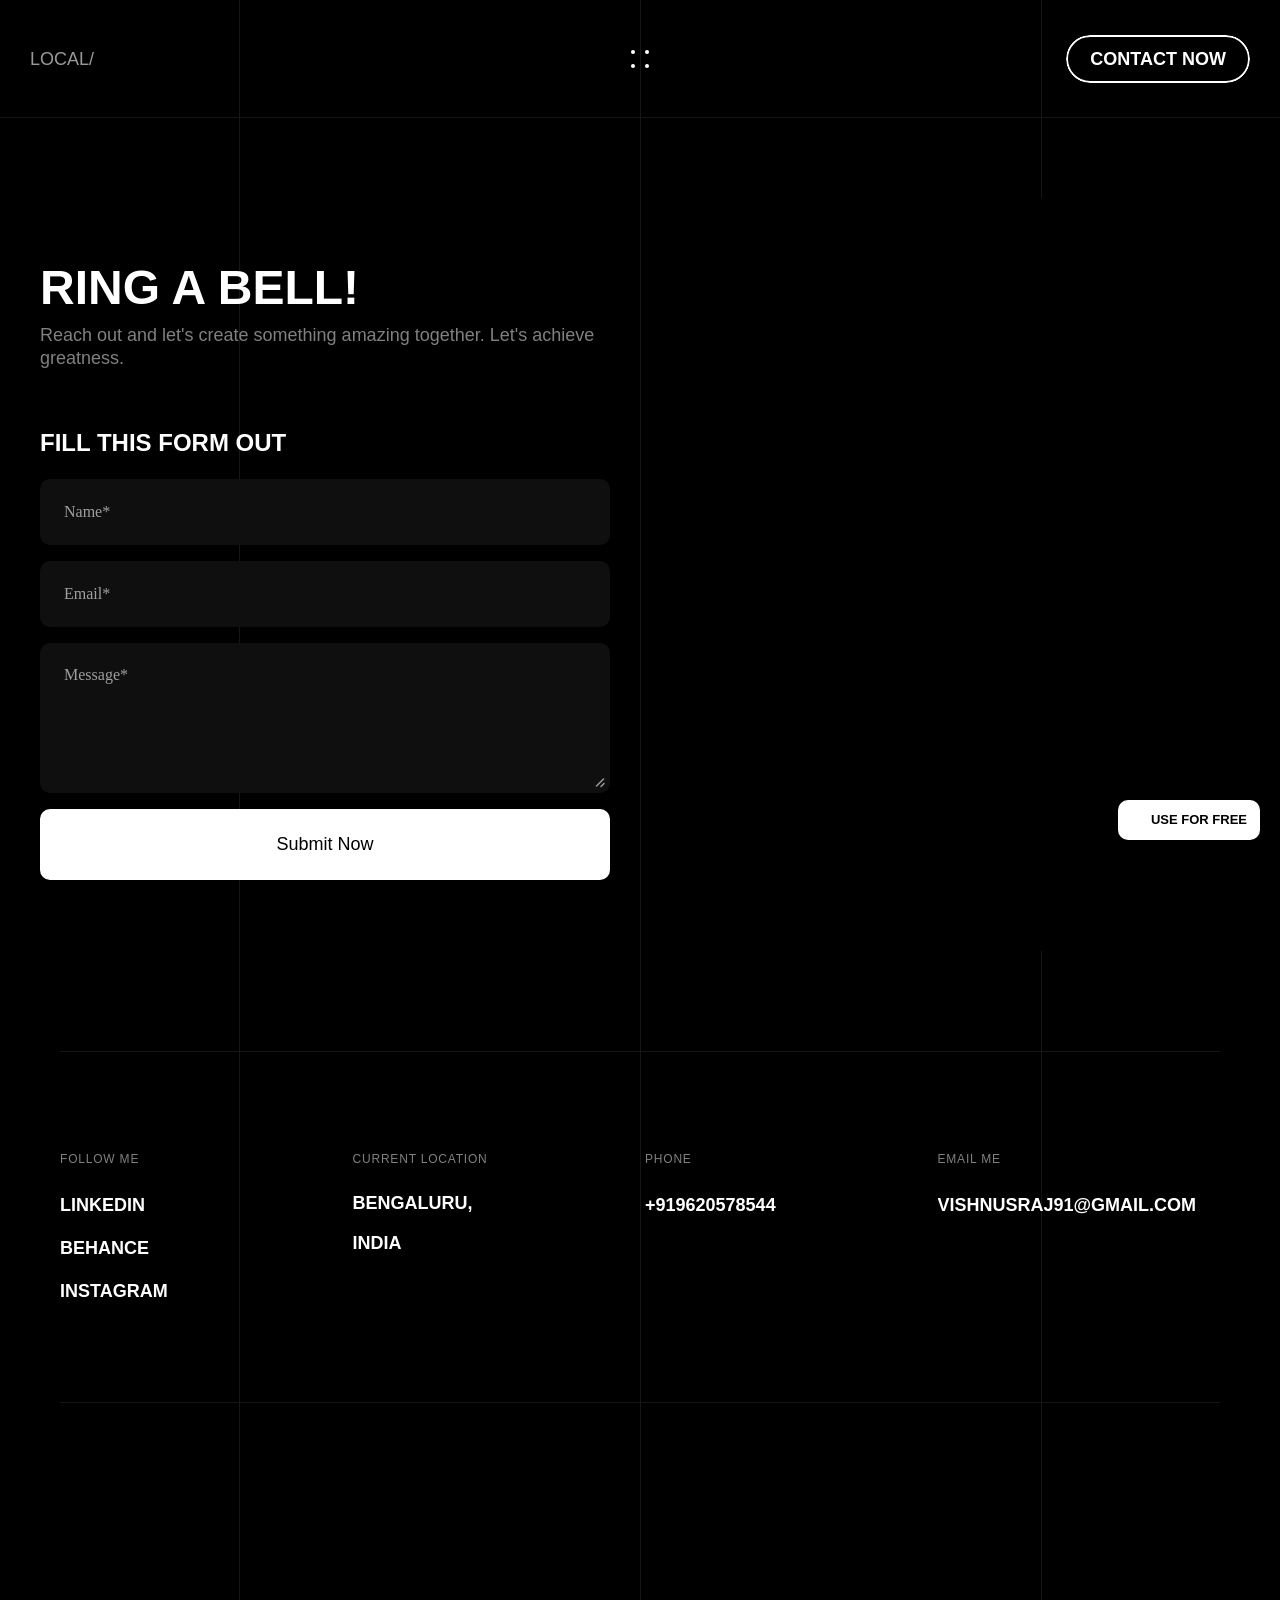
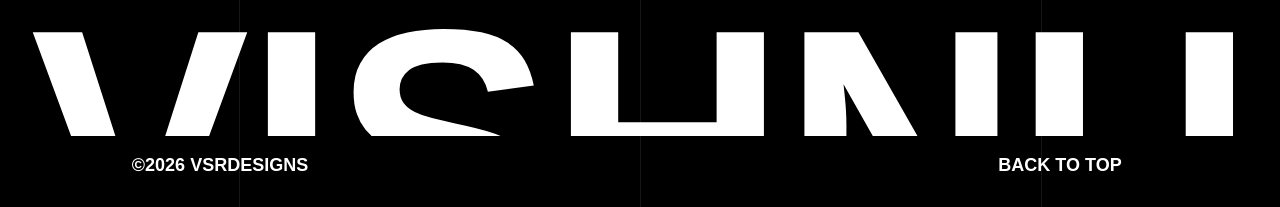
==== contact.html @ 0108455d "Add files via upload" ====
<!doctype html>
<!-- Made in Framer · framer.com ✨ -->
<!-- Published Mar 27, 2026, 7:09 PM UTC -->
<html lang="en" data-redirect-timezone="1">

<!-- Mirrored from nutty-mercury-431347.framer.app/contact by HTTrack Website Copier/3.x [XR&CO'2014], Fri, 27 Mar 2026 19:12:46 GMT -->
<head>
	<meta charset="utf-8">
	
	
	<script>try{if(localStorage.get("__framer_force_showing_editorbar_since")){const n=document.createElement("link");n.rel = "modulepreload";n.href="https://framer.com/edit/init.mjs";document.head.appendChild(n)}}catch(e){}</script>
	<!-- Start of headStart -->
    
    <!-- End of headStart -->
	<meta name="viewport" content="width=device-width">
	<meta name="generator" content="Framer a1faaee">
	<title>VSR Designs</title>
    <meta name="description" content="A modern portfolio showcasing UI/UX, branding, and visual design with a focus on simplicity, creativity, and user-centred experiences—crafting impactful, visually engaging digital solutions.">
    <meta name="framer-search-index" content="https://framerusercontent.com/sites/2J7SfOOWMxOCxAlo8oDjlG/searchIndex-UPAksA3mfCaa.json">
    <meta name="framer-search-index-fallback" content="https://framerusercontent.com/sites/2J7SfOOWMxOCxAlo8oDjlG/searchIndex-0ze50ohBIRET.json">
    <link href="../framerusercontent.com/images/ygWa2IKVBF23reWFyZbUfCM4i8.png" rel="icon" media="(prefers-color-scheme: light)">
    <link href="../framerusercontent.com/images/zSTcnZ6cLqF47IVAK5ETtv6yYew.png" rel="icon" media="(prefers-color-scheme: dark)">
    <link rel="apple-touch-icon" href="../framerusercontent.com/images/ngVUqvpAouf4tFcpN6MR3EO9TGs.png">
    <!-- Open Graph / Facebook -->
    <meta property="og:type" content="website">
    <meta property="og:title" content="VSR Designs">
    <meta property="og:description" content="A modern portfolio showcasing UI/UX, branding, and visual design with a focus on simplicity, creativity, and user-centred experiences—crafting impactful, visually engaging digital solutions.">
    <meta property="og:image" content="https://framerusercontent.com/images/FGnL6RrQ8WYK4wnm5pDsVAYKE8.png">
    <!-- Twitter -->
    <meta name="twitter:card" content="summary_large_image">
    <meta name="twitter:title" content="VSR Designs">
    <meta name="twitter:description" content="A modern portfolio showcasing UI/UX, branding, and visual design with a focus on simplicity, creativity, and user-centred experiences—crafting impactful, visually engaging digital solutions.">
    <meta name="twitter:image" content="https://framerusercontent.com/images/FGnL6RrQ8WYK4wnm5pDsVAYKE8.png">
	
	<style data-framer-font-css>@font-face { font-family: "Inter"; src: url("https://framerusercontent.com/assets/5vvr9Vy74if2I6bQbJvbw7SY1pQ.woff2"); font-display: swap; font-style: normal; font-weight: 400; unicode-range: U+0460-052F, U+1C80-1C88, U+20B4, U+2DE0-2DFF, U+A640-A69F, U+FE2E-FE2F }
@font-face { font-family: "Inter"; src: url("https://framerusercontent.com/assets/EOr0mi4hNtlgWNn9if640EZzXCo.woff2"); font-display: swap; font-style: normal; font-weight: 400; unicode-range: U+0301, U+0400-045F, U+0490-0491, U+04B0-04B1, U+2116 }
@font-face { font-family: "Inter"; src: url("https://framerusercontent.com/assets/Y9k9QrlZAqio88Klkmbd8VoMQc.woff2"); font-display: swap; font-style: normal; font-weight: 400; unicode-range: U+1F00-1FFF }
@font-face { font-family: "Inter"; src: url("https://framerusercontent.com/assets/OYrD2tBIBPvoJXiIHnLoOXnY9M.woff2"); font-display: swap; font-style: normal; font-weight: 400; unicode-range: U+0370-03FF }
@font-face { font-family: "Inter"; src: url("https://framerusercontent.com/assets/JeYwfuaPfZHQhEG8U5gtPDZ7WQ.woff2"); font-display: swap; font-style: normal; font-weight: 400; unicode-range: U+0100-024F, U+0259, U+1E00-1EFF, U+2020, U+20A0-20AB, U+20AD-20CF, U+2113, U+2C60-2C7F, U+A720-A7FF }
@font-face { font-family: "Inter"; src: url("https://framerusercontent.com/assets/GrgcKwrN6d3Uz8EwcLHZxwEfC4.woff2"); font-display: swap; font-style: normal; font-weight: 400; unicode-range: U+0000-00FF, U+0131, U+0152-0153, U+02BB-02BC, U+02C6, U+02DA, U+02DC, U+2000-206F, U+2070, U+2074-207E, U+2080-208E, U+20AC, U+2122, U+2191, U+2193, U+2212, U+2215, U+FEFF, U+FFFD }
@font-face { font-family: "Inter"; src: url("https://framerusercontent.com/assets/b6Y37FthZeALduNqHicBT6FutY.woff2"); font-display: swap; font-style: normal; font-weight: 400; unicode-range: U+0102-0103, U+0110-0111, U+0128-0129, U+0168-0169, U+01A0-01A1, U+01AF-01B0, U+1EA0-1EF9, U+20AB }
@font-face { font-family: "Inter"; src: url("https://framerusercontent.com/assets/vQyevYAyHtARFwPqUzQGpnDs.woff2"); font-display: swap; font-style: normal; font-weight: 400; unicode-range: U+0000-00FF, U+0131, U+0152-0153, U+02BB-02BC, U+02C6, U+02DA, U+02DC, U+2000-206F, U+2074, U+20AC, U+2122, U+2191, U+2193, U+2212, U+2215, U+FEFF, U+FFFD }
@font-face { font-family: "Inter Display"; src: url("https://framerusercontent.com/assets/ePuN3mCjzajIHnyCdvKBFiZkyY0.woff2"); font-display: swap; font-style: normal; font-weight: 500; unicode-range: U+0460-052F, U+1C80-1C88, U+20B4, U+2DE0-2DFF, U+A640-A69F, U+FE2E-FE2F }
@font-face { font-family: "Inter Display"; src: url("https://framerusercontent.com/assets/V3j1L0o5vPFKe26Sw4HcpXCfHo.woff2"); font-display: swap; font-style: normal; font-weight: 500; unicode-range: U+0301, U+0400-045F, U+0490-0491, U+04B0-04B1, U+2116 }
@font-face { font-family: "Inter Display"; src: url("https://framerusercontent.com/assets/F3kdpd2N0cToWV5huaZjjgM.woff2"); font-display: swap; font-style: normal; font-weight: 500; unicode-range: U+1F00-1FFF }
@font-face { font-family: "Inter Display"; src: url("https://framerusercontent.com/assets/0iDmxkizU9goZoclqIqsV5rvETU.woff2"); font-display: swap; font-style: normal; font-weight: 500; unicode-range: U+0370-03FF }
@font-face { font-family: "Inter Display"; src: url("https://framerusercontent.com/assets/r0mv3NegmA0akcQsNFotG32Las.woff2"); font-display: swap; font-style: normal; font-weight: 500; unicode-range: U+0100-024F, U+0259, U+1E00-1EFF, U+2020, U+20A0-20AB, U+20AD-20CF, U+2113, U+2C60-2C7F, U+A720-A7FF }
@font-face { font-family: "Inter Display"; src: url("https://framerusercontent.com/assets/8yoV9pUxquX7VD7ZXlNYKQmkmk.woff2"); font-display: swap; font-style: normal; font-weight: 500; unicode-range: U+0000-00FF, U+0131, U+0152-0153, U+02BB-02BC, U+02C6, U+02DA, U+02DC, U+2000-206F, U+2074, U+20AC, U+2122, U+2191, U+2193, U+2212, U+2215, U+FEFF, U+FFFD }
@font-face { font-family: "Inter Display"; src: url("https://framerusercontent.com/assets/Ii21jnSJkulBKsHHXKlapi7fv9w.woff2"); font-display: swap; font-style: normal; font-weight: 500; unicode-range: U+0102-0103, U+0110-0111, U+0128-0129, U+0168-0169, U+01A0-01A1, U+01AF-01B0, U+1EA0-1EF9, U+20AB }
@font-face { font-family: "Inter Display"; src: url("https://framerusercontent.com/assets/I11LrmuBDQZweplJ62KkVsklU5Y.woff2"); font-display: swap; font-style: normal; font-weight: 700; unicode-range: U+0460-052F, U+1C80-1C88, U+20B4, U+2DE0-2DFF, U+A640-A69F, U+FE2E-FE2F }
@font-face { font-family: "Inter Display"; src: url("https://framerusercontent.com/assets/UjFZPDy3qGuDktQM4q9CxhKfIa8.woff2"); font-display: swap; font-style: normal; font-weight: 700; unicode-range: U+0301, U+0400-045F, U+0490-0491, U+04B0-04B1, U+2116 }
@font-face { font-family: "Inter Display"; src: url("https://framerusercontent.com/assets/8exwVHJy2DhJ4N5prYlVMrEKmQ.woff2"); font-display: swap; font-style: normal; font-weight: 700; unicode-range: U+1F00-1FFF }
@font-face { font-family: "Inter Display"; src: url("https://framerusercontent.com/assets/UTeedEK21hO5jDxEUldzdScUqpg.woff2"); font-display: swap; font-style: normal; font-weight: 700; unicode-range: U+0370-03FF }
@font-face { font-family: "Inter Display"; src: url("https://framerusercontent.com/assets/Ig8B8nzy11hzIWEIYnkg91sofjo.woff2"); font-display: swap; font-style: normal; font-weight: 700; unicode-range: U+0100-024F, U+0259, U+1E00-1EFF, U+2020, U+20A0-20AB, U+20AD-20CF, U+2113, U+2C60-2C7F, U+A720-A7FF }
@font-face { font-family: "Inter Display"; src: url("https://framerusercontent.com/assets/n9CXKI3tsmCPeC6MCT9NziShSuQ.woff2"); font-display: swap; font-style: normal; font-weight: 700; unicode-range: U+0000-00FF, U+0131, U+0152-0153, U+02BB-02BC, U+02C6, U+02DA, U+02DC, U+2000-206F, U+2074, U+20AC, U+2122, U+2191, U+2193, U+2212, U+2215, U+FEFF, U+FFFD }
@font-face { font-family: "Inter Display"; src: url("https://framerusercontent.com/assets/qctQFoJqJ9aIbRSIp0AhCQpFxn8.woff2"); font-display: swap; font-style: normal; font-weight: 700; unicode-range: U+0102-0103, U+0110-0111, U+0128-0129, U+0168-0169, U+01A0-01A1, U+01AF-01B0, U+1EA0-1EF9, U+20AB }
@font-face { font-family: "Inter Display"; src: url("https://framerusercontent.com/assets/fXvVh2JeZlehNcEhKHpHH0frSl0.woff2"); font-display: swap; font-style: italic; font-weight: 700; unicode-range: U+0460-052F, U+1C80-1C88, U+20B4, U+2DE0-2DFF, U+A640-A69F, U+FE2E-FE2F }
@font-face { font-family: "Inter Display"; src: url("https://framerusercontent.com/assets/7pScaNeb6M7n2HF2jKemDqzCIr4.woff2"); font-display: swap; font-style: italic; font-weight: 700; unicode-range: U+0301, U+0400-045F, U+0490-0491, U+04B0-04B1, U+2116 }
@font-face { font-family: "Inter Display"; src: url("https://framerusercontent.com/assets/qS4UjQYyATcVV9rODk0Zx9KhkY8.woff2"); font-display: swap; font-style: italic; font-weight: 700; unicode-range: U+1F00-1FFF }
@font-face { font-family: "Inter Display"; src: url("https://framerusercontent.com/assets/VfD2n20yM7v0hrUEBHEyafsmMBY.woff2"); font-display: swap; font-style: italic; font-weight: 700; unicode-range: U+0370-03FF }
@font-face { font-family: "Inter Display"; src: url("https://framerusercontent.com/assets/4oIO9fB59bn3cKFWz7piCj28z9s.woff2"); font-display: swap; font-style: italic; font-weight: 700; unicode-range: U+0100-024F, U+0259, U+1E00-1EFF, U+2020, U+20A0-20AB, U+20AD-20CF, U+2113, U+2C60-2C7F, U+A720-A7FF }
@font-face { font-family: "Inter Display"; src: url("https://framerusercontent.com/assets/TBccIZR9kIpkRce5i9ATfPp7a4.woff2"); font-display: swap; font-style: italic; font-weight: 700; unicode-range: U+0000-00FF, U+0131, U+0152-0153, U+02BB-02BC, U+02C6, U+02DA, U+02DC, U+2000-206F, U+2074, U+20AC, U+2122, U+2191, U+2193, U+2212, U+2215, U+FEFF, U+FFFD }
@font-face { font-family: "Inter Display"; src: url("https://framerusercontent.com/assets/F5Lmfd3fCAu7TwiYbI4DLWw4ks.woff2"); font-display: swap; font-style: italic; font-weight: 700; unicode-range: U+0102-0103, U+0110-0111, U+0128-0129, U+0168-0169, U+01A0-01A1, U+01AF-01B0, U+1EA0-1EF9, U+20AB }
@font-face { font-family: "Inter Display"; src: url("https://framerusercontent.com/assets/A5P4nkYCJlLQxGxaS1lzG8PNSc.woff2"); font-display: swap; font-style: italic; font-weight: 500; unicode-range: U+0460-052F, U+1C80-1C88, U+20B4, U+2DE0-2DFF, U+A640-A69F, U+FE2E-FE2F }
@font-face { font-family: "Inter Display"; src: url("https://framerusercontent.com/assets/vuPfygr1n1zYxscvWgGI8hRf3LE.woff2"); font-display: swap; font-style: italic; font-weight: 500; unicode-range: U+0301, U+0400-045F, U+0490-0491, U+04B0-04B1, U+2116 }
@font-face { font-family: "Inter Display"; src: url("https://framerusercontent.com/assets/jplzYzqFHXreyADwk9yrkQlWQ.woff2"); font-display: swap; font-style: italic; font-weight: 500; unicode-range: U+1F00-1FFF }
@font-face { font-family: "Inter Display"; src: url("https://framerusercontent.com/assets/sSIKP2TfVPvfK7YVENPE5H87A.woff2"); font-display: swap; font-style: italic; font-weight: 500; unicode-range: U+0370-03FF }
@font-face { font-family: "Inter Display"; src: url("https://framerusercontent.com/assets/gawbeo7iEJSRZ4kcrh6YRrU8o.woff2"); font-display: swap; font-style: italic; font-weight: 500; unicode-range: U+0100-024F, U+0259, U+1E00-1EFF, U+2020, U+20A0-20AB, U+20AD-20CF, U+2113, U+2C60-2C7F, U+A720-A7FF }
@font-face { font-family: "Inter Display"; src: url("https://framerusercontent.com/assets/xSzma7KIWAdctStaX171ey3lams.woff2"); font-display: swap; font-style: italic; font-weight: 500; unicode-range: U+0000-00FF, U+0131, U+0152-0153, U+02BB-02BC, U+02C6, U+02DA, U+02DC, U+2000-206F, U+2074, U+20AC, U+2122, U+2191, U+2193, U+2212, U+2215, U+FEFF, U+FFFD }
@font-face { font-family: "Inter Display"; src: url("https://framerusercontent.com/assets/8E92vrr3j1gDqzepmeSbD2u0JxA.woff2"); font-display: swap; font-style: italic; font-weight: 500; unicode-range: U+0102-0103, U+0110-0111, U+0128-0129, U+0168-0169, U+01A0-01A1, U+01AF-01B0, U+1EA0-1EF9, U+20AB }
@font-face { font-family: "Inter Display"; src: url("https://framerusercontent.com/assets/2uIBiALfCHVpWbHqRMZutfT7giU.woff2"); font-display: swap; font-style: normal; font-weight: 400; unicode-range: U+0460-052F, U+1C80-1C88, U+20B4, U+2DE0-2DFF, U+A640-A69F, U+FE2E-FE2F }
@font-face { font-family: "Inter Display"; src: url("https://framerusercontent.com/assets/Zwfz6xbVe5pmcWRJRgBDHnMkOkI.woff2"); font-display: swap; font-style: normal; font-weight: 400; unicode-range: U+0301, U+0400-045F, U+0490-0491, U+04B0-04B1, U+2116 }
@font-face { font-family: "Inter Display"; src: url("https://framerusercontent.com/assets/U9LaDDmbRhzX3sB8g8glTy5feTE.woff2"); font-display: swap; font-style: normal; font-weight: 400; unicode-range: U+1F00-1FFF }
@font-face { font-family: "Inter Display"; src: url("https://framerusercontent.com/assets/tVew2LzXJ1t7QfxP1gdTIdj2o0g.woff2"); font-display: swap; font-style: normal; font-weight: 400; unicode-range: U+0370-03FF }
@font-face { font-family: "Inter Display"; src: url("https://framerusercontent.com/assets/DF7bjCRmStYPqSb945lAlMfCCVQ.woff2"); font-display: swap; font-style: normal; font-weight: 400; unicode-range: U+0100-024F, U+0259, U+1E00-1EFF, U+2020, U+20A0-20AB, U+20AD-20CF, U+2113, U+2C60-2C7F, U+A720-A7FF }
@font-face { font-family: "Inter Display"; src: url("https://framerusercontent.com/assets/bHYNJqzTyl2lqvmMiRRS6Y16Es.woff2"); font-display: swap; font-style: normal; font-weight: 400; unicode-range: U+0000-00FF, U+0131, U+0152-0153, U+02BB-02BC, U+02C6, U+02DA, U+02DC, U+2000-206F, U+2070, U+2074-207E, U+2080-208E, U+20AC, U+2122, U+2191, U+2193, U+2212, U+2215, U+FEFF, U+FFFD }
@font-face { font-family: "Inter Display"; src: url("https://framerusercontent.com/assets/vebZUMjGyKkYsfcY73iwWTzLNag.woff2"); font-display: swap; font-style: normal; font-weight: 400; unicode-range: U+0102-0103, U+0110-0111, U+0128-0129, U+0168-0169, U+01A0-01A1, U+01AF-01B0, U+1EA0-1EF9, U+20AB }
@font-face { font-family: "Inter"; src: url("https://framerusercontent.com/assets/DpPBYI0sL4fYLgAkX8KXOPVt7c.woff2"); font-display: swap; font-style: normal; font-weight: 700; unicode-range: U+0460-052F, U+1C80-1C88, U+20B4, U+2DE0-2DFF, U+A640-A69F, U+FE2E-FE2F }
@font-face { font-family: "Inter"; src: url("https://framerusercontent.com/assets/4RAEQdEOrcnDkhHiiCbJOw92Lk.woff2"); font-display: swap; font-style: normal; font-weight: 700; unicode-range: U+0301, U+0400-045F, U+0490-0491, U+04B0-04B1, U+2116 }
@font-face { font-family: "Inter"; src: url("https://framerusercontent.com/assets/1K3W8DizY3v4emK8Mb08YHxTbs.woff2"); font-display: swap; font-style: normal; font-weight: 700; unicode-range: U+1F00-1FFF }
@font-face { font-family: "Inter"; src: url("https://framerusercontent.com/assets/tUSCtfYVM1I1IchuyCwz9gDdQ.woff2"); font-display: swap; font-style: normal; font-weight: 700; unicode-range: U+0370-03FF }
@font-face { font-family: "Inter"; src: url("https://framerusercontent.com/assets/VgYFWiwsAC5OYxAycRXXvhze58.woff2"); font-display: swap; font-style: normal; font-weight: 700; unicode-range: U+0100-024F, U+0259, U+1E00-1EFF, U+2020, U+20A0-20AB, U+20AD-20CF, U+2113, U+2C60-2C7F, U+A720-A7FF }
@font-face { font-family: "Inter"; src: url("https://framerusercontent.com/assets/DXD0Q7LSl7HEvDzucnyLnGBHM.woff2"); font-display: swap; font-style: normal; font-weight: 700; unicode-range: U+0000-00FF, U+0131, U+0152-0153, U+02BB-02BC, U+02C6, U+02DA, U+02DC, U+2000-206F, U+2074, U+20AC, U+2122, U+2191, U+2193, U+2212, U+2215, U+FEFF, U+FFFD }
@font-face { font-family: "Inter"; src: url("https://framerusercontent.com/assets/GIryZETIX4IFypco5pYZONKhJIo.woff2"); font-display: swap; font-style: normal; font-weight: 700; unicode-range: U+0102-0103, U+0110-0111, U+0128-0129, U+0168-0169, U+01A0-01A1, U+01AF-01B0, U+1EA0-1EF9, U+20AB }
@font-face { font-family: "Inter"; src: url("https://framerusercontent.com/assets/H89BbHkbHDzlxZzxi8uPzTsp90.woff2"); font-display: swap; font-style: italic; font-weight: 700; unicode-range: U+0460-052F, U+1C80-1C88, U+20B4, U+2DE0-2DFF, U+A640-A69F, U+FE2E-FE2F }
@font-face { font-family: "Inter"; src: url("https://framerusercontent.com/assets/u6gJwDuwB143kpNK1T1MDKDWkMc.woff2"); font-display: swap; font-style: italic; font-weight: 700; unicode-range: U+0301, U+0400-045F, U+0490-0491, U+04B0-04B1, U+2116 }
@font-face { font-family: "Inter"; src: url("https://framerusercontent.com/assets/43sJ6MfOPh1LCJt46OvyDuSbA6o.woff2"); font-display: swap; font-style: italic; font-weight: 700; unicode-range: U+1F00-1FFF }
@font-face { font-family: "Inter"; src: url("https://framerusercontent.com/assets/wccHG0r4gBDAIRhfHiOlq6oEkqw.woff2"); font-display: swap; font-style: italic; font-weight: 700; unicode-range: U+0370-03FF }
@font-face { font-family: "Inter"; src: url("https://framerusercontent.com/assets/WZ367JPwf9bRW6LdTHN8rXgSjw.woff2"); font-display: swap; font-style: italic; font-weight: 700; unicode-range: U+0100-024F, U+0259, U+1E00-1EFF, U+2020, U+20A0-20AB, U+20AD-20CF, U+2113, U+2C60-2C7F, U+A720-A7FF }
@font-face { font-family: "Inter"; src: url("https://framerusercontent.com/assets/QxmhnWTzLtyjIiZcfaLIJ8EFBXU.woff2"); font-display: swap; font-style: italic; font-weight: 700; unicode-range: U+0000-00FF, U+0131, U+0152-0153, U+02BB-02BC, U+02C6, U+02DA, U+02DC, U+2000-206F, U+2074, U+20AC, U+2122, U+2191, U+2193, U+2212, U+2215, U+FEFF, U+FFFD }
@font-face { font-family: "Inter"; src: url("https://framerusercontent.com/assets/2A4Xx7CngadFGlVV4xrO06OBHY.woff2"); font-display: swap; font-style: italic; font-weight: 700; unicode-range: U+0102-0103, U+0110-0111, U+0128-0129, U+0168-0169, U+01A0-01A1, U+01AF-01B0, U+1EA0-1EF9, U+20AB }
@font-face { font-family: "Inter"; src: url("https://framerusercontent.com/assets/CfMzU8w2e7tHgF4T4rATMPuWosA.woff2"); font-display: swap; font-style: italic; font-weight: 400; unicode-range: U+0460-052F, U+1C80-1C88, U+20B4, U+2DE0-2DFF, U+A640-A69F, U+FE2E-FE2F }
@font-face { font-family: "Inter"; src: url("https://framerusercontent.com/assets/867QObYax8ANsfX4TGEVU9YiCM.woff2"); font-display: swap; font-style: italic; font-weight: 400; unicode-range: U+0301, U+0400-045F, U+0490-0491, U+04B0-04B1, U+2116 }
@font-face { font-family: "Inter"; src: url("https://framerusercontent.com/assets/Oyn2ZbENFdnW7mt2Lzjk1h9Zb9k.woff2"); font-display: swap; font-style: italic; font-weight: 400; unicode-range: U+1F00-1FFF }
@font-face { font-family: "Inter"; src: url("https://framerusercontent.com/assets/cdAe8hgZ1cMyLu9g005pAW3xMo.woff2"); font-display: swap; font-style: italic; font-weight: 400; unicode-range: U+0370-03FF }
@font-face { font-family: "Inter"; src: url("https://framerusercontent.com/assets/DOfvtmE1UplCq161m6Hj8CSQYg.woff2"); font-display: swap; font-style: italic; font-weight: 400; unicode-range: U+0100-024F, U+0259, U+1E00-1EFF, U+2020, U+20A0-20AB, U+20AD-20CF, U+2113, U+2C60-2C7F, U+A720-A7FF }
@font-face { font-family: "Inter"; src: url("https://framerusercontent.com/assets/vFzuJY0c65av44uhEKB6vyjFMg.woff2"); font-display: swap; font-style: italic; font-weight: 400; unicode-range: U+0000-00FF, U+0131, U+0152-0153, U+02BB-02BC, U+02C6, U+02DA, U+02DC, U+2000-206F, U+2074, U+20AC, U+2122, U+2191, U+2193, U+2212, U+2215, U+FEFF, U+FFFD }
@font-face { font-family: "Inter"; src: url("https://framerusercontent.com/assets/tKtBcDnBMevsEEJKdNGhhkLzYo.woff2"); font-display: swap; font-style: italic; font-weight: 400; unicode-range: U+0102-0103, U+0110-0111, U+0128-0129, U+0168-0169, U+01A0-01A1, U+01AF-01B0, U+1EA0-1EF9, U+20AB }
@font-face { font-family: "Clash Display"; src: url("https://framerusercontent.com/third-party-assets/fontshare/wf/FPDAZ2S6SW4QMSRIIKNNGTPM6VIXYMKO/5HNPQ453FRLIQWV2FNOBUU3FKTDZQVSG/Z3MGHFHX6DCTLQ55LJYRJ5MDCZPMFZU6.woff2"); font-display: swap; font-style: normal; font-weight: 600 }
@font-face { font-family: "Clash Display"; src: url("https://framerusercontent.com/third-party-assets/fontshare/wf/2GQIT54GKQY3JRFTSHS4ARTRNRQISSAA/3CIP5EBHRRHE5FVQU3VFROPUERNDSTDF/JTSL5QESUXATU47LCPUNHZQBDDIWDOSW.woff2"); font-display: swap; font-style: normal; font-weight: 500 }
@font-face { font-family: "Clash Display"; src: url("https://framerusercontent.com/third-party-assets/fontshare/wf/BFBSY7LX5W2U2EROCLVVTQP4VS7S4PC3/IIUX4FGTMD2LK2VWD3RVTAS4SSMUN7B5/53RZKGODFYDW3QHTIL7IPOWTBCSUEZK7.woff2"); font-display: swap; font-style: normal; font-weight: 700 }
@font-face { font-family: "Inter Placeholder"; src: local("Arial"); ascent-override: 89.79%; descent-override: 22.36%; line-gap-override: 0.00%; size-adjust: 107.89% }
@font-face { font-family: "Inter Display Placeholder"; src: local("Arial"); ascent-override: 98.56%; descent-override: 24.54%; line-gap-override: 0.00%; size-adjust: 98.29% }
@font-face { font-family: "Clash Display Placeholder"; src: local("Arial"); ascent-override: 83.42%; descent-override: 23.43%; line-gap-override: 8.44%; size-adjust: 106.69% }</style>
	
	<meta name="robots" content="max-image-preview:large"><link rel="canonical" href="contact.html"><meta property="og:url" content="https://nutty-mercury-431347.framer.app/contact"><style data-framer-breakpoint-css>@media(min-width: 1440px){.hidden-1jk2gi5{display:none!important}}@media(min-width: 1200px) and (max-width: 1439.98px){.hidden-1o1gjrq{display:none!important}}@media(min-width: 810px) and (max-width: 1199.98px){.hidden-1k60gq6{display:none!important}}@media(max-width: 809.98px){.hidden-kgip4p{display:none!important}}</style><style data-framer-css-ssr-minified data-framer-components="framer-lib-cursors-host framer-8Rqls PropertyOverrides framer-VfUsu framer-lib-combinedCSSRules framer-zecFa framer-qrplR framer-lib-form-plain-text-input framer-Ig2sb framer-Clsr5 framer-Z9MQ7 framer-GOIpn framer-4Bs4q">html,body,#main{box-sizing:border-box;margin:0;padding:0}:root{-webkit-font-smoothing:antialiased;-moz-osx-font-smoothing:grayscale}*{box-sizing:border-box;-webkit-font-smoothing:inherit}h1,h2,h3,h4,h5,h6,p,figure{margin:0}body,input,textarea,select,button{font-family:sans-serif;font-size:12px}body{--token-c46abb9d-0d10-414f-ba99-89efb980d54d:#fff;--token-d3164dbb-164d-4c40-a765-b9e50ed00c8a:#fff9;--token-f2130d30-5051-414b-bbfe-2f8dcb0cab5e:#000;--token-3680e070-9a5f-4ccc-acdc-6b7bf653175a:#161616;--token-fe2f0188-6a6d-41ef-a83f-a875042ba3b8:gray;--token-24f27aa8-9496-4d3e-bf0e-429bb69788c2:#0a0a0a;--token-cf7185d2-9bee-4a1e-85da-418f70827721:red;--token-4695e61d-48ec-4e1b-ae93-f5b8f9dc2f6c:#292929;--token-781785ff-3fb9-46a3-a843-f145774bb0f0:#ff462e;--token-85c207e0-0c8d-45a2-878e-e9d371a5b61d:#14c700;--token-8e61e3d2-1dd0-41a8-bd22-a11f7dedb984:#009dff;--token-e4ce6541-81b8-4420-b356-a0eaf8a75ea2:#0f0f0f}@supports (z-index:calc(infinity)){#__framer-badge-container{--infinity:infinity}}#__framer-badge-container{pointer-events:none;width:100%;z-index:calc(var(--infinity,2147480000));justify-content:flex-end;padding:20px;display:flex;position:fixed;bottom:0}@supports (background:-webkit-named-image(i)) and (not (grid-template-rows:subgrid)){body{--framer-will-change-override:transform}}@supports (background:-webkit-named-image(i)) and (not (position-area:top right)){body{--framer-will-change-filter-override:filter}}[data-framer-component-type=Text] div div span,[data-framer-component-type=Text] a div span,[data-framer-component-type=Text] span span span,[data-framer-component-type=Text] p span span,[data-framer-component-type=Text] h1 span span,[data-framer-component-type=Text] h2 span span,[data-framer-component-type=Text] h3 span span,[data-framer-component-type=Text] h4 span span,[data-framer-component-type=Text] h5 span span,[data-framer-component-type=Text] h6 span span,[data-framer-component-type=Text] a{font-family:var(--font-family);font-style:var(--font-style);font-weight:min(calc(var(--framer-font-weight-increase,0) + var(--font-weight,400)),900);color:var(--text-color);letter-spacing:var(--letter-spacing);font-size:var(--font-size);text-transform:var(--text-transform);--text-decoration:var(--framer-text-decoration-style,solid)var(--framer-text-decoration,none)var(--framer-text-decoration-color,currentcolor)var(--framer-text-decoration-thickness,auto);--text-decoration-skip-ink:var(--framer-text-decoration-skip-ink);--text-underline-offset:var(--framer-text-decoration-offset);line-height:var(--line-height);--font-family:var(--framer-font-family);--font-style:var(--framer-font-style);--font-weight:var(--framer-font-weight);--text-color:var(--framer-text-color);--letter-spacing:var(--framer-letter-spacing);--font-size:var(--framer-font-size);--text-transform:var(--framer-text-transform);--line-height:var(--framer-line-height)}@supports not (color:color(display-p3 1 1 1)){p.framer-text,div.framer-text,h1.framer-text,h2.framer-text,h3.framer-text,h4.framer-text,h5.framer-text,h6.framer-text,li.framer-text,ol.framer-text,ul.framer-text,span.framer-text:not([data-text-fill]){color:var(--framer-blockquote-text-color-rgb,var(--framer-blockquote-text-color,var(--framer-text-color-rgb,var(--framer-text-color,#000))));-webkit-text-stroke-color:var(--framer-text-stroke-color-rgb,var(--framer-text-stroke-color,initial))}mark.framer-text{background-color:var(--framer-blockquote-text-background-color-rgb,var(--framer-blockquote-text-background-color,var(--framer-text-background-color-rgb,var(--framer-text-background-color,initial))))}}@supports not (color:color(display-p3 1 1 1)){code.framer-text,code.framer-text span.framer-text:not([data-text-fill]){color:var(--framer-blockquote-text-color-rgb,var(--framer-blockquote-text-color,var(--framer-code-text-color-rgb,var(--framer-code-text-color,var(--framer-text-color-rgb,var(--framer-text-color,#000))))))}}@supports not (color:color(display-p3 1 1 1)){a.framer-text,span.framer-text[data-nested-link]{color:var(--framer-blockquote-text-color-rgb,var(--framer-blockquote-text-color,var(--framer-link-text-color-rgb,var(--framer-link-text-color,var(--framer-text-color-rgb,var(--framer-text-color,#000))))));background-color:var(--framer-link-text-background-color-rgb,var(--framer-link-text-background-color,initial));-webkit-text-decoration-color:var(--framer-link-text-decoration-color-rgb,var(--framer-link-text-decoration-color,var(--framer-text-decoration-color-rgb,var(--framer-text-decoration-color,currentcolor))));text-decoration-color:var(--framer-link-text-decoration-color-rgb,var(--framer-link-text-decoration-color,var(--framer-text-decoration-color-rgb,var(--framer-text-decoration-color,currentcolor))))}}@supports not (color:color(display-p3 1 1 1)){code.framer-text a.framer-text,code.framer-text a.framer-text span.framer-text:not([data-text-fill]),code.framer-text span.framer-text[data-nested-link],code.framer-text span.framer-text[data-nested-link] span.framer-text:not([data-text-fill]){color:var(--framer-blockquote-text-color-rgb,var(--framer-blockquote-text-color,var(--framer-link-text-color-rgb,var(--framer-link-text-color,var(--framer-code-text-color-rgb,var(--framer-code-text-color,var(--framer-text-color-rgb,var(--framer-text-color,#000))))))))}}@supports not (color:color(display-p3 1 1 1)){a.framer-text:hover,span.framer-text[data-nested-link]:hover{color:var(--framer-link-hover-text-color-rgb,var(--framer-link-hover-text-color,var(--framer-blockquote-text-color-rgb,var(--framer-blockquote-text-color,var(--framer-link-text-color-rgb,var(--framer-link-text-color,var(--framer-text-color-rgb,var(--framer-text-color,#000))))))));background-color:var(--framer-link-hover-text-background-color-rgb,var(--framer-link-hover-text-background-color,var(--framer-link-text-background-color-rgb,var(--framer-link-text-background-color,var(--framer-text-background-color-rgb,var(--framer-text-background-color,initial))))));-webkit-text-decoration-color:var(--framer-link-hover-text-decoration-color-rgb,var(--framer-link-hover-text-decoration-color,var(--framer-link-text-decoration-color-rgb,var(--framer-link-text-decoration-color,var(--framer-text-decoration-color-rgb,var(--framer-text-decoration-color,currentcolor))))));text-decoration-color:var(--framer-link-hover-text-decoration-color-rgb,var(--framer-link-hover-text-decoration-color,var(--framer-link-text-decoration-color-rgb,var(--framer-link-text-decoration-color,var(--framer-text-decoration-color-rgb,var(--framer-text-decoration-color,currentcolor))))))}}@supports not (color:color(display-p3 1 1 1)){code.framer-text a.framer-text:hover,code.framer-text span.framer-text[data-nested-link]:hover{color:var(--framer-link-hover-text-color-rgb,var(--framer-link-hover-text-color,var(--framer-blockquote-text-color-rgb,var(--framer-blockquote-text-color,var(--framer-link-text-color-rgb,var(--framer-link-text-color,var(--framer-code-text-color-rgb,var(--framer-code-text-color,var(--framer-text-color-rgb,var(--framer-text-color,#000))))))))))}}@supports not (color:color(display-p3 1 1 1)){a.framer-text[data-framer-page-link-current],span.framer-text[data-framer-page-link-current]{color:var(--framer-link-current-text-color-rgb,var(--framer-link-current-text-color,var(--framer-link-text-color-rgb,var(--framer-link-text-color,var(--framer-text-color-rgb,var(--framer-text-color,#000))))));background-color:var(--framer-link-current-text-background-color-rgb,var(--framer-link-current-text-background-color,var(--framer-link-text-background-color-rgb,var(--framer-link-text-background-color,var(--framer-text-background-color-rgb,var(--framer-text-background-color,initial))))));-webkit-text-decoration-color:var(--framer-link-current-text-decoration-color-rgb,var(--framer-link-current-text-decoration-color,var(--framer-link-text-decoration-color-rgb,var(--framer-link-text-decoration-color,var(--framer-text-decoration-color-rgb,var(--framer-text-decoration-color,currentcolor))))));text-decoration-color:var(--framer-link-current-text-decoration-color-rgb,var(--framer-link-current-text-decoration-color,var(--framer-link-text-decoration-color-rgb,var(--framer-link-text-decoration-color,var(--framer-text-decoration-color-rgb,var(--framer-text-decoration-color,currentcolor))))))}}@supports not (color:color(display-p3 1 1 1)){code.framer-text a.framer-text[data-framer-page-link-current],code.framer-text a.framer-text[data-framer-page-link-current] span.framer-text:not([data-text-fill]),code.framer-text span.framer-text[data-framer-page-link-current],code.framer-text span.framer-text[data-framer-page-link-current] span.framer-text:not([data-text-fill]){color:var(--framer-link-current-text-color-rgb,var(--framer-link-current-text-color,var(--framer-link-text-color-rgb,var(--framer-link-text-color,var(--framer-code-text-color-rgb,var(--framer-code-text-color,var(--framer-text-color-rgb,var(--framer-text-color,#000))))))));background-color:var(--framer-link-current-text-background-color-rgb,var(--framer-link-current-text-background-color,var(--framer-link-text-background-color-rgb,var(--framer-link-text-background-color,var(--framer-text-background-color-rgb,var(--framer-text-background-color,initial))))))}}@supports not (color:color(display-p3 1 1 1)){a.framer-text[data-framer-page-link-current]:hover,span.framer-text[data-framer-page-link-current]:hover{color:var(--framer-link-hover-text-color-rgb,var(--framer-link-hover-text-color,var(--framer-link-current-text-color-rgb,var(--framer-link-current-text-color,var(--framer-link-text-color-rgb,var(--framer-link-text-color,var(--framer-code-text-color-rgb,var(--framer-code-text-color,var(--framer-text-color-rgb,var(--framer-text-color,#000))))))))));background-color:var(--framer-link-hover-text-background-color-rgb,var(--framer-link-hover-text-background-color,var(--framer-link-current-text-background-color-rgb,var(--framer-link-current-text-background-color,var(--framer-link-text-background-color-rgb,var(--framer-link-text-background-color,initial))))));-webkit-text-decoration-color:var(--framer-link-hover-text-decoration-color-rgb,var(--framer-link-hover-text-decoration-color,var(--framer-link-current-text-decoration-color-rgb,var(--framer-link-current-text-decoration-color,var(--framer-link-text-decoration-color-rgb,var(--framer-link-text-decoration-color,var(--framer-text-decoration-color-rgb,var(--framer-text-decoration-color,currentcolor))))))));text-decoration-color:var(--framer-link-hover-text-decoration-color-rgb,var(--framer-link-hover-text-decoration-color,var(--framer-link-current-text-decoration-color-rgb,var(--framer-link-current-text-decoration-color,var(--framer-link-text-decoration-color-rgb,var(--framer-link-text-decoration-color,var(--framer-text-decoration-color-rgb,var(--framer-text-decoration-color,currentcolor))))))))}}@supports not (color:color(display-p3 1 1 1)){code.framer-text a.framer-text[data-framer-page-link-current]:hover,code.framer-text a.framer-text[data-framer-page-link-current]:hover span.framer-text:not([data-text-fill]),code.framer-text span.framer-text[data-framer-page-link-current]:hover,code.framer-text span.framer-text[data-framer-page-link-current]:hover span.framer-text:not([data-text-fill]){color:var(--framer-link-hover-text-color-rgb,var(--framer-link-hover-text-color,var(--framer-link-current-text-color-rgb,var(--framer-link-current-text-color,var(--framer-link-text-color-rgb,var(--framer-link-text-color,var(--framer-code-text-color-rgb,var(--framer-code-text-color,var(--framer-text-color-rgb,var(--framer-text-color,#000))))))))));background-color:var(--framer-link-hover-text-background-color-rgb,var(--framer-link-hover-text-background-color,var(--framer-link-current-text-background-color-rgb,var(--framer-link-current-text-background-color,var(--framer-link-text-background-color-rgb,var(--framer-link-text-background-color,initial))))))}}@supports not (aspect-ratio:1){.framer-text-module:not([data-width=fit])[style*=aspect-ratio]{position:relative!important}.framer-text-module:not([data-width=fit])[style*=aspect-ratio]:before{content:"";padding-bottom:calc(100%/calc(var(--aspect-ratio)));display:block}.framer-text-module[data-width=fill]>:first-child,.framer-text-module[data-width=fill]>.ssr-variant>:first-child,.framer-text-module:not([data-width=fit])[style*=aspect-ratio]>:first-child,.framer-text-module:not([data-width=fit])[style*=aspect-ratio]>.ssr-variant>:first-child{position:absolute;top:0;left:0;height:100%!important}}@supports not (overflow:clip){:root{--overflow-clip-fallback:hidden}}@supports (background:-webkit-named-image(i)) and (not (contain-intrinsic-size:inherit)){div.framer-text,p.framer-text,h1.framer-text,h2.framer-text,h3.framer-text,h4.framer-text,h5.framer-text,h6.framer-text,ol.framer-text,ul.framer-text,li.framer-text,blockquote.framer-text,.framer-text.framer-image{display:var(--text-truncation-display-inline-for-safari-16,revert)}div.framer-text:after,p.framer-text:after,h1.framer-text:after,h2.framer-text:after,h3.framer-text:after,h4.framer-text:after,h5.framer-text:after,h6.framer-text:after,ol.framer-text:after,ul.framer-text:after,li.framer-text:after,blockquote.framer-text:after,.framer-text.framer-image:after{content:var(--text-truncation-line-break-for-safari-16);white-space:pre}.framer-text.framer-text-module,.framer-text.framer-table-wrapper{display:var(--text-truncation-display-none-for-safari-16,revert)}p.framer-text[data-text-fill]{display:var(--text-truncation-display-inline-for-safari-16,inline-block)}}@supports (corner-shape:superellipse(2)){:root{--one-if-corner-shape-supported:1}}.framer-cursor-none,.framer-cursor-none *{cursor:none!important}.framer-pointer-events-none,.framer-pointer-events-none *{pointer-events:none!important}@supports (aspect-ratio:1){body{--framer-aspect-ratio-supported:auto}}.framer-8Rqls.framer-125bfsb,.framer-8Rqls .framer-125bfsb{display:block}.framer-8Rqls.framer-1jk2gi5{background-color:var(--token-f2130d30-5051-414b-bbfe-2f8dcb0cab5e,#000);flex-flow:column;place-content:center flex-start;align-items:center;gap:30px;width:1440px;height:min-content;padding:0;display:flex;position:relative;overflow:visible}.framer-8Rqls .framer-kyocay-container{z-index:1;flex:none;width:100%;max-width:1480px;height:auto;position:relative}.framer-8Rqls.framer-1oq0w1{-webkit-user-select:none;user-select:none;z-index:9;background-color:#000c;position:fixed;inset:0}.framer-8Rqls.framer-1x49s75-container{will-change:var(--framer-will-change-effect-override,transform);z-index:9;flex:none;width:100%;max-width:1480px;height:100vh;position:fixed;top:0;left:calc(50% - min(1480px,100%)/2)}.framer-8Rqls .framer-47pidv{will-change:var(--framer-will-change-effect-override,transform);z-index:3;flex-flow:row;flex:none;place-content:flex-start space-between;align-items:flex-start;width:100%;max-width:1480px;height:min-content;padding:50px 40px 0;display:flex;position:relative;overflow:hidden}.framer-8Rqls .framer-2npnzf{flex-flow:row;flex:1 0 0;place-content:center flex-start;align-items:center;gap:60px;width:1px;height:min-content;padding:0;display:flex;position:relative;overflow:hidden}.framer-8Rqls .framer-zflwwq{z-index:1;flex-flow:column;flex:1 0 0;place-content:flex-start center;align-items:flex-start;gap:60px;width:1px;height:min-content;padding:0;display:flex;position:relative;overflow:hidden}.framer-8Rqls .framer-nhqn4h{flex-flow:column;flex:none;place-content:flex-start center;align-items:flex-start;gap:16px;width:100%;height:min-content;padding:0;display:flex;position:relative;overflow:hidden}.framer-8Rqls .framer-axrwio{flex-flow:row;flex:none;place-content:center;align-items:center;gap:20px;width:100%;max-width:490px;height:min-content;padding:0;display:flex;position:relative;overflow:visible}.framer-8Rqls .framer-si2yec{--framer-link-text-color:#09f;--framer-link-text-decoration:underline;mix-blend-mode:difference;white-space:pre-wrap;word-break:break-word;word-wrap:break-word;flex:1 0 0;width:1px;height:auto;position:relative}.framer-8Rqls .framer-18pa9qr{flex-flow:row;flex:none;place-content:center flex-end;align-items:center;gap:10px;width:100%;height:min-content;padding:0;display:flex;position:relative;overflow:hidden}.framer-8Rqls .framer-1popixj{white-space:pre-wrap;word-break:break-word;word-wrap:break-word;flex:1 0 0;width:1px;height:auto;position:relative}.framer-8Rqls .framer-agghgg{flex-flow:column;flex:none;place-content:flex-start center;align-items:flex-start;gap:24px;width:100%;height:min-content;padding:0;display:flex;position:relative;overflow:hidden}.framer-8Rqls .framer-1lgh4hq{white-space:pre-wrap;word-break:break-word;word-wrap:break-word;flex:none;width:100%;max-width:490px;height:auto;position:relative}.framer-8Rqls .framer-14ftx7o{flex-flow:column;flex:none;place-content:flex-start;align-items:flex-start;gap:16px;width:100%;height:min-content;padding:0;display:flex;position:relative;overflow:hidden}.framer-8Rqls .framer-6mti7k,.framer-8Rqls .framer-5q8d6s,.framer-8Rqls .framer-10zp5vb{flex-flow:column;flex:none;place-content:flex-start;align-items:flex-start;gap:10px;width:100%;height:min-content;padding:0;display:flex;position:relative}.framer-8Rqls .framer-1v98nax{--framer-input-background:var(--token-e4ce6541-81b8-4420-b356-a0eaf8a75ea2,#0f0f0f);--framer-input-border-radius-bottom-left:10px;--framer-input-border-radius-bottom-right:10px;--framer-input-border-radius-top-left:10px;--framer-input-border-radius-top-right:10px;--framer-input-focused-transition:all .3s cubic-bezier(.44,0,.56,1)0s;--framer-input-font-color:var(--token-d3164dbb-164d-4c40-a765-b9e50ed00c8a,#fff9);--framer-input-font-family:"Inter Display";--framer-input-font-letter-spacing:0px;--framer-input-font-line-height:16px;--framer-input-font-open-type-features:"salt" on;--framer-input-font-size:16px;--framer-input-font-weight:400;--framer-input-icon-color:#999;--framer-input-padding:24px;--framer-input-placeholder-color:var(--token-d3164dbb-164d-4c40-a765-b9e50ed00c8a,#fff9);--framer-input-wrapper-height:auto;flex:none;width:100%;height:auto;position:relative}.framer-8Rqls .framer-15mid06{--framer-input-background:var(--token-e4ce6541-81b8-4420-b356-a0eaf8a75ea2,#0f0f0f);--framer-input-border-radius-bottom-left:10px;--framer-input-border-radius-bottom-right:10px;--framer-input-border-radius-top-left:10px;--framer-input-border-radius-top-right:10px;--framer-input-focused-transition:all .3s cubic-bezier(.44,0,.56,1)0s;--framer-input-font-color:var(--token-d3164dbb-164d-4c40-a765-b9e50ed00c8a,#fff9);--framer-input-font-family:"Inter Display";--framer-input-font-letter-spacing:0px;--framer-input-font-line-height:16px;--framer-input-font-open-type-features:"ss08" on,"salt" on;--framer-input-font-size:16px;--framer-input-font-weight:400;--framer-input-icon-color:#999;--framer-input-padding:24px;--framer-input-placeholder-color:var(--token-d3164dbb-164d-4c40-a765-b9e50ed00c8a,#fff9);--framer-input-wrapper-height:auto;flex:none;width:100%;height:auto;position:relative}.framer-8Rqls .framer-1p0mzxl{--framer-input-background:var(--token-e4ce6541-81b8-4420-b356-a0eaf8a75ea2,#0f0f0f);--framer-input-border-radius-bottom-left:10px;--framer-input-border-radius-bottom-right:10px;--framer-input-border-radius-top-left:10px;--framer-input-border-radius-top-right:10px;--framer-input-focused-transition:all .3s cubic-bezier(.44,0,.56,1)0s;--framer-input-font-color:var(--token-d3164dbb-164d-4c40-a765-b9e50ed00c8a,#fff9);--framer-input-font-family:"Inter Display";--framer-input-font-letter-spacing:0px;--framer-input-font-line-height:16px;--framer-input-font-open-type-features:"salt" on;--framer-input-font-size:16px;--framer-input-font-weight:400;--framer-input-icon-color:#999;--framer-input-padding:24px;--framer-input-placeholder-color:var(--token-d3164dbb-164d-4c40-a765-b9e50ed00c8a,#fff9);--framer-input-wrapper-height:auto;--framer-textarea-resize:vertical;flex:none;width:100%;height:auto;min-height:150px;position:relative}.framer-8Rqls .framer-jfum7s-container,.framer-8Rqls .framer-xku0xq-container,.framer-8Rqls .framer-1n9fph5-container,.framer-8Rqls .framer-18q755z-container,.framer-8Rqls .framer-8889in-container{flex:none;width:100%;height:auto;position:relative}.framer-8Rqls .framer-sqitl3{will-change:var(--framer-will-change-override,transform);background-color:#000;border-radius:10px;flex-flow:column;flex:1 0 0;place-content:center;align-items:center;gap:10px;width:1px;height:753px;padding:0;display:flex;position:relative;overflow:hidden}.framer-8Rqls .framer-1pagezc{flex:none;width:100%;height:930px;position:relative;overflow:visible}.framer-8Rqls .framer-11dgu93{z-index:3;flex-flow:column;flex:none;place-content:flex-start;align-items:flex-start;gap:100px;width:100%;max-width:1480px;height:min-content;padding:70px 60px 0;display:flex;position:relative;overflow:hidden}.framer-8Rqls .framer-pi5cp3,.framer-8Rqls .framer-1lr0z0b{background-color:var(--token-3680e070-9a5f-4ccc-acdc-6b7bf653175a,#161616);flex:none;gap:10px;width:100%;height:1px;position:relative;overflow:hidden}.framer-8Rqls .framer-1dq8wts{flex-flow:row;flex:none;place-content:flex-start center;align-items:flex-start;gap:10px;width:100%;height:min-content;padding:0;display:flex;position:relative;overflow:hidden}.framer-8Rqls .framer-fjkkqr,.framer-8Rqls .framer-pzp9up,.framer-8Rqls .framer-rer8ob,.framer-8Rqls .framer-5sh5sl{flex-flow:column;flex:1 0 0;place-content:flex-start;align-items:flex-start;gap:26px;width:1px;height:min-content;padding:0;display:flex;position:relative;overflow:visible}.framer-8Rqls .framer-15h6gtg,.framer-8Rqls .framer-3p22vp,.framer-8Rqls .framer-142u9bv,.framer-8Rqls .framer-cr68lb,.framer-8Rqls .framer-amqby9,.framer-8Rqls .framer-ckcc92{white-space:pre-wrap;word-break:break-word;word-wrap:break-word;z-index:1;flex:none;width:100%;height:auto;position:relative}.framer-8Rqls .framer-sp8sho,.framer-8Rqls .framer-fwdwjs,.framer-8Rqls .framer-12plf6e{flex-flow:column;flex:none;place-content:flex-start center;align-items:flex-start;gap:20px;width:100%;max-width:280px;height:min-content;padding:0;display:flex;position:relative;overflow:hidden}.framer-8Rqls .framer-1xg4x57{flex-flow:column;flex:none;place-content:center;align-items:center;gap:20px;width:100%;max-width:280px;height:min-content;padding:0;display:flex;position:relative;overflow:hidden}.framer-8Rqls .framer-1mq690c{flex-flow:row;flex:none;place-content:center flex-start;align-items:center;gap:12px;width:100%;height:min-content;padding:0;display:flex;position:relative;overflow:hidden}.framer-8Rqls .framer-yw27nx-container{flex:1 0 0;width:1px;height:auto;position:relative}.framer-8Rqls .framer-1vki6vm-container{z-index:2;flex:none;width:100%;max-width:1480px;height:auto;position:relative}.framer-8Rqls .framer-4cwwaf-container{z-index:0;flex:none;width:auto;height:auto;position:relative}.framer-8Rqls .framer-v0ucvd{opacity:.06;pointer-events:none;z-index:0;flex:none;width:100%;height:100%;position:absolute;top:0;left:0%;overflow:visible}.framer-8Rqls .framer-oqaco1{z-index:0;flex-flow:row;flex:none;place-content:center;align-items:center;gap:400px;width:100%;height:100%;padding:0;display:flex;position:absolute;top:0;left:0%;overflow:hidden}.framer-8Rqls .framer-5at4np,.framer-8Rqls .framer-1hak7o,.framer-8Rqls .framer-541asi{background-color:var(--token-3680e070-9a5f-4ccc-acdc-6b7bf653175a,#161616);flex:none;width:1px;height:100%;position:relative;overflow:hidden}.framer-8Rqls .framer-1m5cgf5-container{will-change:var(--framer-will-change-effect-override,transform);z-index:10;flex:none;width:auto;height:auto;position:fixed;bottom:60px;right:20px}.framer-JGl3r .framer-styles-preset-1jq4svj:not(.rich-text-wrapper),.framer-JGl3r .framer-styles-preset-1jq4svj.rich-text-wrapper p{--framer-font-family:"Clash Display","Clash Display Placeholder",sans-serif;--framer-font-family-bold:"Clash Display","Clash Display Placeholder",sans-serif;--framer-font-open-type-features:normal;--framer-font-size:48px;--framer-font-style:normal;--framer-font-style-bold:normal;--framer-font-variation-axes:normal;--framer-font-weight:600;--framer-font-weight-bold:700;--framer-letter-spacing:0px;--framer-line-height:38.8px;--framer-paragraph-spacing:0px;--framer-text-alignment:center;--framer-text-color:var(--token-c46abb9d-0d10-414f-ba99-89efb980d54d,#fff);--framer-text-decoration:none;--framer-text-stroke-color:initial;--framer-text-stroke-width:initial;--framer-text-transform:uppercase}@media (max-width:1439px) and (min-width:1200px){.framer-JGl3r .framer-styles-preset-1jq4svj:not(.rich-text-wrapper),.framer-JGl3r .framer-styles-preset-1jq4svj.rich-text-wrapper p{--framer-font-family:"Clash Display","Clash Display Placeholder",sans-serif;--framer-font-family-bold:"Clash Display","Clash Display Placeholder",sans-serif;--framer-font-open-type-features:normal;--framer-font-size:48px;--framer-font-style:normal;--framer-font-style-bold:normal;--framer-font-variation-axes:normal;--framer-font-weight:600;--framer-font-weight-bold:700;--framer-letter-spacing:0px;--framer-line-height:38.8px;--framer-paragraph-spacing:0px;--framer-text-alignment:center;--framer-text-color:var(--token-c46abb9d-0d10-414f-ba99-89efb980d54d,#fff);--framer-text-decoration:none;--framer-text-stroke-color:initial;--framer-text-stroke-width:initial;--framer-text-transform:uppercase}}@media (max-width:1199px) and (min-width:810px){.framer-JGl3r .framer-styles-preset-1jq4svj:not(.rich-text-wrapper),.framer-JGl3r .framer-styles-preset-1jq4svj.rich-text-wrapper p{--framer-font-family:"Clash Display","Clash Display Placeholder",sans-serif;--framer-font-family-bold:"Clash Display","Clash Display Placeholder",sans-serif;--framer-font-open-type-features:normal;--framer-font-size:48px;--framer-font-style:normal;--framer-font-style-bold:normal;--framer-font-variation-axes:normal;--framer-font-weight:600;--framer-font-weight-bold:700;--framer-letter-spacing:0px;--framer-line-height:38.8px;--framer-paragraph-spacing:0px;--framer-text-alignment:center;--framer-text-color:var(--token-c46abb9d-0d10-414f-ba99-89efb980d54d,#fff);--framer-text-decoration:none;--framer-text-stroke-color:initial;--framer-text-stroke-width:initial;--framer-text-transform:uppercase}}@media (max-width:809px) and (min-width:0){.framer-JGl3r .framer-styles-preset-1jq4svj:not(.rich-text-wrapper),.framer-JGl3r .framer-styles-preset-1jq4svj.rich-text-wrapper p{--framer-font-family:"Clash Display","Clash Display Placeholder",sans-serif;--framer-font-family-bold:"Clash Display","Clash Display Placeholder",sans-serif;--framer-font-open-type-features:normal;--framer-font-size:25px;--framer-font-style:normal;--framer-font-style-bold:normal;--framer-font-variation-axes:normal;--framer-font-weight:600;--framer-font-weight-bold:700;--framer-letter-spacing:0px;--framer-line-height:19.8px;--framer-paragraph-spacing:0px;--framer-text-alignment:center;--framer-text-color:var(--token-c46abb9d-0d10-414f-ba99-89efb980d54d,#fff);--framer-text-decoration:none;--framer-text-stroke-color:initial;--framer-text-stroke-width:initial;--framer-text-transform:uppercase}}.framer-vXdKI .framer-styles-preset-1dtjhvc:not(.rich-text-wrapper),.framer-vXdKI .framer-styles-preset-1dtjhvc.rich-text-wrapper h5{--framer-font-family:"Clash Display","Clash Display Placeholder",sans-serif;--framer-font-family-bold:"Clash Display","Clash Display Placeholder",sans-serif;--framer-font-open-type-features:normal;--framer-font-size:24px;--framer-font-style:normal;--framer-font-style-bold:normal;--framer-font-variation-axes:normal;--framer-font-weight:600;--framer-font-weight-bold:700;--framer-letter-spacing:0px;--framer-line-height:24px;--framer-paragraph-spacing:0px;--framer-text-alignment:center;--framer-text-color:var(--token-c46abb9d-0d10-414f-ba99-89efb980d54d,#fff);--framer-text-decoration:none;--framer-text-stroke-color:initial;--framer-text-stroke-width:initial;--framer-text-transform:uppercase}.framer-0lBIK .framer-styles-preset-1fyflak:not(.rich-text-wrapper),.framer-0lBIK .framer-styles-preset-1fyflak.rich-text-wrapper p{--framer-font-family:"Clash Display","Clash Display Placeholder",sans-serif;--framer-font-family-bold:"Clash Display","Clash Display Placeholder",sans-serif;--framer-font-open-type-features:normal;--framer-font-size:12px;--framer-font-style:normal;--framer-font-style-bold:normal;--framer-font-variation-axes:normal;--framer-font-weight:500;--framer-font-weight-bold:700;--framer-letter-spacing:.8px;--framer-line-height:15px;--framer-paragraph-spacing:0px;--framer-text-alignment:center;--framer-text-color:var(--token-c46abb9d-0d10-414f-ba99-89efb980d54d,#fff);--framer-text-decoration:none;--framer-text-stroke-color:initial;--framer-text-stroke-width:initial;--framer-text-transform:uppercase}@media (min-width:1200px) and (max-width:1439.98px){.framer-8Rqls.framer-1jk2gi5{width:1200px}.framer-8Rqls .framer-1mq690c{flex-wrap:wrap}}@media (min-width:810px) and (max-width:1199.98px){.framer-8Rqls.framer-1jk2gi5{width:810px;overflow:hidden}.framer-8Rqls .framer-kyocay-container{order:0}.framer-8Rqls .framer-47pidv{flex-direction:column;order:1;justify-content:flex-start;gap:74px}.framer-8Rqls .framer-2npnzf{flex-direction:column;flex:none;gap:80px;width:100%}.framer-8Rqls .framer-zflwwq,.framer-8Rqls .framer-sqitl3{flex:none;width:100%}.framer-8Rqls .framer-axrwio{justify-content:flex-start}.framer-8Rqls .framer-11dgu93{order:2;padding:70px 40px 0}.framer-8Rqls .framer-1dq8wts{align-content:unset;align-items:unset;grid-template-rows:repeat(2,minmax(0,1fr));grid-template-columns:repeat(2,minmax(50px,1fr));grid-auto-rows:minmax(0,1fr);gap:30px;display:grid}.framer-8Rqls .framer-fjkkqr,.framer-8Rqls .framer-pzp9up,.framer-8Rqls .framer-rer8ob,.framer-8Rqls .framer-5sh5sl{flex:none;place-self:start;width:100%}.framer-8Rqls .framer-1mq690c{align-content:flex-start;align-items:flex-start}.framer-8Rqls .framer-1vki6vm-container{order:3}.framer-8Rqls .framer-4cwwaf-container{order:4}.framer-8Rqls .framer-v0ucvd{order:5;width:100%;left:.0617296%}.framer-8Rqls .framer-oqaco1{order:6}.framer-8Rqls .framer-1m5cgf5-container{order:7}}@media (max-width:809.98px){.framer-8Rqls.framer-1jk2gi5{width:390px;overflow:hidden}.framer-8Rqls .framer-47pidv{flex-direction:column;justify-content:flex-start;gap:74px;padding:60px 20px 40px}.framer-8Rqls .framer-2npnzf{flex-direction:column;flex:none;gap:80px;width:100%}.framer-8Rqls .framer-zflwwq,.framer-8Rqls .framer-fjkkqr,.framer-8Rqls .framer-pzp9up,.framer-8Rqls .framer-rer8ob,.framer-8Rqls .framer-5sh5sl{flex:none;width:100%}.framer-8Rqls .framer-si2yec{overflow:hidden}.framer-8Rqls .framer-sqitl3{flex:none;width:100%;height:560px}.framer-8Rqls .framer-11dgu93{gap:40px;padding:0 20px 20px}.framer-8Rqls .framer-1dq8wts{flex-direction:column;gap:60px}.framer-8Rqls .framer-sp8sho,.framer-8Rqls .framer-fwdwjs,.framer-8Rqls .framer-1xg4x57,.framer-8Rqls .framer-12plf6e{max-width:unset}}.ssr-variant{display:contents}@supports (aspect-ratio:1){body{--framer-aspect-ratio-supported:auto}}.framer-VfUsu.framer-118fr3q,.framer-VfUsu .framer-118fr3q{display:block}.framer-VfUsu.framer-1g1k8bh{flex-flow:column;place-content:flex-start center;align-items:flex-start;gap:33px;width:1440px;height:min-content;padding:34px 0 0;display:flex;position:relative;overflow:hidden}.framer-VfUsu .framer-1avybgd{flex-flow:row;flex:none;place-content:center space-between;align-items:center;width:100%;height:50px;padding:0 30px;display:flex;position:relative;overflow:hidden}.framer-VfUsu .framer-esq0w5{flex-flow:column;flex:none;place-content:flex-start center;align-items:flex-start;gap:10px;width:240px;height:100%;padding:0;display:flex;position:relative;overflow:hidden}.framer-VfUsu .framer-p3rjyr{flex-flow:row;flex:none;place-content:center flex-end;align-items:center;gap:0;width:100%;height:min-content;padding:0;display:flex;position:relative;overflow:hidden}.framer-VfUsu .framer-1mwo9jn{white-space:pre;flex:none;width:auto;height:auto;position:relative}.framer-VfUsu .framer-xq0qzw{flex-flow:row;flex:1 0 0;place-content:center;align-items:center;gap:0;width:1px;height:min-content;padding:0;display:flex;position:relative;overflow:hidden}.framer-VfUsu .framer-1g5zllm-container{flex:1 0 0;width:1px;height:auto;position:relative}.framer-VfUsu .framer-b8uprp{flex-flow:column;flex:none;place-content:center;align-items:center;gap:10px;width:240px;height:100%;padding:0;display:flex;position:relative;overflow:hidden}.framer-VfUsu .framer-moa0hf-container{flex:none;width:auto;height:18px;position:relative}.framer-VfUsu .framer-trtkbh{flex-flow:column;flex:none;place-content:flex-end center;align-items:flex-end;gap:10px;width:240px;height:min-content;padding:0;display:flex;position:relative;overflow:hidden}.framer-VfUsu .framer-18gq6xc-container{z-index:10;flex:none;width:auto;height:auto;position:relative}.framer-VfUsu .framer-1h01zum{flex:none;width:100%;height:1px;position:relative;overflow:hidden}@supports (background:-webkit-named-image(i)) and (not (font-palette:dark)){.framer-VfUsu.framer-1g1k8bh,.framer-VfUsu .framer-esq0w5,.framer-VfUsu .framer-p3rjyr,.framer-VfUsu .framer-xq0qzw,.framer-VfUsu .framer-b8uprp,.framer-VfUsu .framer-trtkbh{gap:0}.framer-VfUsu.framer-1g1k8bh>*{margin:16.5px 0}.framer-VfUsu.framer-1g1k8bh>:first-child,.framer-VfUsu .framer-esq0w5>:first-child,.framer-VfUsu .framer-b8uprp>:first-child,.framer-VfUsu .framer-trtkbh>:first-child{margin-top:0}.framer-VfUsu.framer-1g1k8bh>:last-child,.framer-VfUsu .framer-esq0w5>:last-child,.framer-VfUsu .framer-b8uprp>:last-child,.framer-VfUsu .framer-trtkbh>:last-child{margin-bottom:0}.framer-VfUsu .framer-esq0w5>*,.framer-VfUsu .framer-b8uprp>*,.framer-VfUsu .framer-trtkbh>*{margin:5px 0}.framer-VfUsu .framer-p3rjyr>*,.framer-VfUsu .framer-xq0qzw>*{margin:0}.framer-VfUsu .framer-p3rjyr>:first-child,.framer-VfUsu .framer-xq0qzw>:first-child{margin-left:0}.framer-VfUsu .framer-p3rjyr>:last-child,.framer-VfUsu .framer-xq0qzw>:last-child{margin-right:0}}.framer-VfUsu.framer-v-ldrqs6.framer-1g1k8bh{width:390px}.framer-VfUsu.framer-v-ldrqs6 .framer-1avybgd{padding:0 20px}.framer-VfUsu.framer-v-ldrqs6 .framer-esq0w5{width:min-content}.framer-VfUsu.framer-v-ldrqs6 .framer-p3rjyr{align-self:stretch;width:auto}.framer-VfUsu.framer-v-ldrqs6 .framer-xq0qzw{flex:none;width:110px}.framer-VfUsu.framer-v-ldrqs6 .framer-b8uprp{width:min-content;overflow:visible}.framer-VfUsu.framer-v-ldrqs6 .framer-trtkbh{width:110px}.framer-JaF0z .framer-styles-preset-1pltaoo:not(.rich-text-wrapper),.framer-JaF0z .framer-styles-preset-1pltaoo.rich-text-wrapper p{--framer-font-family:"Clash Display","Clash Display Placeholder",sans-serif;--framer-font-family-bold:"Clash Display","Clash Display Placeholder",sans-serif;--framer-font-open-type-features:normal;--framer-font-size:18px;--framer-font-style:normal;--framer-font-style-bold:normal;--framer-font-variation-axes:normal;--framer-font-weight:500;--framer-font-weight-bold:700;--framer-letter-spacing:0px;--framer-line-height:28px;--framer-paragraph-spacing:0px;--framer-text-alignment:right;--framer-text-color:var(--token-d3164dbb-164d-4c40-a765-b9e50ed00c8a,#fff9);--framer-text-decoration:none;--framer-text-stroke-color:initial;--framer-text-stroke-width:initial;--framer-text-transform:uppercase}body{--framer-will-change-override:none}@supports (background:-webkit-named-image(i)) and (not (grid-template-rows:subgrid)){body{--framer-will-change-override:transform}}body{--framer-will-change-filter-override:none}@supports (background:-webkit-named-image(i)) and (not (position-area:top right)){body{--framer-will-change-filter-override:filter}}[data-framer-component-type]{position:absolute}[data-framer-component-type=Text]{cursor:inherit}[data-framer-component-text-autosized] *{white-space:pre}[data-framer-component-type=Text]>*{text-align:var(--framer-text-alignment,start)}[data-framer-component-type=Text] span span,[data-framer-component-type=Text] p span,[data-framer-component-type=Text] h1 span,[data-framer-component-type=Text] h2 span,[data-framer-component-type=Text] h3 span,[data-framer-component-type=Text] h4 span,[data-framer-component-type=Text] h5 span,[data-framer-component-type=Text] h6 span{display:block}[data-framer-component-type=Text] span span span,[data-framer-component-type=Text] p span span,[data-framer-component-type=Text] h1 span span,[data-framer-component-type=Text] h2 span span,[data-framer-component-type=Text] h3 span span,[data-framer-component-type=Text] h4 span span,[data-framer-component-type=Text] h5 span span,[data-framer-component-type=Text] h6 span span{display:unset}[data-framer-component-type=Text] div div span,[data-framer-component-type=Text] a div span,[data-framer-component-type=Text] span span span,[data-framer-component-type=Text] p span span,[data-framer-component-type=Text] h1 span span,[data-framer-component-type=Text] h2 span span,[data-framer-component-type=Text] h3 span span,[data-framer-component-type=Text] h4 span span,[data-framer-component-type=Text] h5 span span,[data-framer-component-type=Text] h6 span span,[data-framer-component-type=Text] a{font-family:var(--font-family);font-style:var(--font-style);font-weight:min(calc(var(--framer-font-weight-increase,0) + var(--font-weight,400)),900);color:var(--text-color);letter-spacing:var(--letter-spacing);font-size:var(--font-size);text-transform:var(--text-transform);--text-decoration:var(--framer-text-decoration-style,solid)var(--framer-text-decoration,none)var(--framer-text-decoration-color,currentcolor)var(--framer-text-decoration-thickness,auto);--text-decoration-skip-ink:var(--framer-text-decoration-skip-ink);--text-underline-offset:var(--framer-text-decoration-offset);line-height:var(--line-height);--font-family:var(--framer-font-family);--font-style:var(--framer-font-style);--font-weight:var(--framer-font-weight);--text-color:var(--framer-text-color);--letter-spacing:var(--framer-letter-spacing);--font-size:var(--framer-font-size);--text-transform:var(--framer-text-transform);--line-height:var(--framer-line-height)}[data-framer-component-type=Text] a,[data-framer-component-type=Text] a div span,[data-framer-component-type=Text] a span span span,[data-framer-component-type=Text] a p span span,[data-framer-component-type=Text] a h1 span span,[data-framer-component-type=Text] a h2 span span,[data-framer-component-type=Text] a h3 span span,[data-framer-component-type=Text] a h4 span span,[data-framer-component-type=Text] a h5 span span,[data-framer-component-type=Text] a h6 span span{--font-family:var(--framer-link-font-family,var(--framer-font-family));--font-style:var(--framer-link-font-style,var(--framer-font-style));--font-weight:var(--framer-link-font-weight,var(--framer-font-weight));--text-color:var(--framer-link-text-color,var(--framer-text-color));--font-size:var(--framer-link-font-size,var(--framer-font-size));--text-transform:var(--framer-link-text-transform,var(--framer-text-transform));--text-decoration:var(--framer-link-text-decoration-style,var(--framer-text-decoration-style,solid))var(--framer-link-text-decoration,var(--framer-text-decoration,none))var(--framer-link-text-decoration-color,var(--framer-text-decoration-color,currentcolor))var(--framer-link-text-decoration-thickness,var(--framer-text-decoration-thickness,auto));--text-decoration-skip-ink:var(--framer-link-text-decoration-skip-ink,var(--framer-text-decoration-skip-ink));--text-underline-offset:var(--framer-link-text-decoration-offset,var(--framer-text-decoration-offset))}[data-framer-component-type=Text] a:hover,[data-framer-component-type=Text] a div span:hover,[data-framer-component-type=Text] a span span span:hover,[data-framer-component-type=Text] a p span span:hover,[data-framer-component-type=Text] a h1 span span:hover,[data-framer-component-type=Text] a h2 span span:hover,[data-framer-component-type=Text] a h3 span span:hover,[data-framer-component-type=Text] a h4 span span:hover,[data-framer-component-type=Text] a h5 span span:hover,[data-framer-component-type=Text] a h6 span span:hover{--font-family:var(--framer-link-hover-font-family,var(--framer-link-font-family,var(--framer-font-family)));--font-style:var(--framer-link-hover-font-style,var(--framer-link-font-style,var(--framer-font-style)));--font-weight:var(--framer-link-hover-font-weight,var(--framer-link-font-weight,var(--framer-font-weight)));--text-color:var(--framer-link-hover-text-color,var(--framer-link-text-color,var(--framer-text-color)));--font-size:var(--framer-link-hover-font-size,var(--framer-link-font-size,var(--framer-font-size)));--text-transform:var(--framer-link-hover-text-transform,var(--framer-link-text-transform,var(--framer-text-transform)));--text-decoration:var(--framer-link-hover-text-decoration-style,var(--framer-link-text-decoration-style,var(--framer-text-decoration-style,solid)))var(--framer-link-hover-text-decoration,var(--framer-link-text-decoration,var(--framer-text-decoration,none)))var(--framer-link-hover-text-decoration-color,var(--framer-link-text-decoration-color,var(--framer-text-decoration-color,currentcolor)))var(--framer-link-hover-text-decoration-thickness,var(--framer-link-text-decoration-thickness,var(--framer-text-decoration-thickness,auto)));--text-decoration-skip-ink:var(--framer-link-hover-text-decoration-skip-ink,var(--framer-link-text-decoration-skip-ink,var(--framer-text-decoration-skip-ink)));--text-underline-offset:var(--framer-link-hover-text-decoration-offset,var(--framer-link-text-decoration-offset,var(--framer-text-decoration-offset)))}[data-framer-component-type=Text].isCurrent a,[data-framer-component-type=Text].isCurrent a div span,[data-framer-component-type=Text].isCurrent a span span span,[data-framer-component-type=Text].isCurrent a p span span,[data-framer-component-type=Text].isCurrent a h1 span span,[data-framer-component-type=Text].isCurrent a h2 span span,[data-framer-component-type=Text].isCurrent a h3 span span,[data-framer-component-type=Text].isCurrent a h4 span span,[data-framer-component-type=Text].isCurrent a h5 span span,[data-framer-component-type=Text].isCurrent a h6 span span{--font-family:var(--framer-link-current-font-family,var(--framer-link-font-family,var(--framer-font-family)));--font-style:var(--framer-link-current-font-style,var(--framer-link-font-style,var(--framer-font-style)));--font-weight:var(--framer-link-current-font-weight,var(--framer-link-font-weight,var(--framer-font-weight)));--text-color:var(--framer-link-current-text-color,var(--framer-link-text-color,var(--framer-text-color)));--font-size:var(--framer-link-current-font-size,var(--framer-link-font-size,var(--framer-font-size)));--text-transform:var(--framer-link-current-text-transform,var(--framer-link-text-transform,var(--framer-text-transform)));--text-decoration:var(--framer-link-current-text-decoration-style,var(--framer-link-text-decoration-style,var(--framer-text-decoration-style,solid)))var(--framer-link-current-text-decoration,var(--framer-link-text-decoration,var(--framer-text-decoration,none)))var(--framer-link-current-text-decoration-color,var(--framer-link-text-decoration-color,var(--framer-text-decoration-color,currentcolor)))var(--framer-link-current-text-decoration-thickness,var(--framer-link-text-decoration-thickness,var(--framer-text-decoration-thickness,auto)));--text-decoration-skip-ink:var(--framer-link-current-text-decoration-skip-ink,var(--framer-link-text-decoration-skip-ink,var(--framer-text-decoration-skip-ink)));--text-underline-offset:var(--framer-link-current-text-decoration-offset,var(--framer-link-text-decoration-offset,var(--framer-text-decoration-offset)))}[data-framer-component-type=RichTextContainer]{outline:none;flex-direction:column;flex-shrink:0;justify-content:flex-start;display:flex}p.framer-text,div.framer-text,figure.framer-text,h1.framer-text,h2.framer-text,h3.framer-text,h4.framer-text,h5.framer-text,h6.framer-text,ol.framer-text,ul.framer-text{margin:0;padding:0}p.framer-text,div.framer-text,h1.framer-text,h2.framer-text,h3.framer-text,h4.framer-text,h5.framer-text,h6.framer-text,li.framer-text,ol.framer-text,ul.framer-text,mark.framer-text,span.framer-text:not([data-text-fill]){font-family:var(--framer-font-family-preview,var(--framer-blockquote-font-family,var(--framer-font-family,Inter,Inter Placeholder,sans-serif)));font-style:var(--framer-font-style-preview,var(--framer-blockquote-font-style,var(--framer-font-style,normal)));font-weight:var(--framer-font-weight-preview,var(--framer-blockquote-font-weight,var(--framer-font-weight,400)));color:var(--framer-blockquote-text-color,var(--framer-text-color,#000));font-size:calc(var(--framer-blockquote-font-size,var(--framer-font-size,16px))*var(--framer-font-size-scale,1));letter-spacing:var(--framer-blockquote-letter-spacing,var(--framer-letter-spacing,0));text-transform:var(--framer-blockquote-text-transform,var(--framer-text-transform,none));-webkit-text-decoration-line:var(--framer-blockquote-text-decoration,var(--framer-text-decoration,initial));text-decoration-line:var(--framer-blockquote-text-decoration,var(--framer-text-decoration,initial));-webkit-text-decoration-style:var(--framer-blockquote-text-decoration-style,var(--framer-text-decoration-style,initial));text-decoration-style:var(--framer-blockquote-text-decoration-style,var(--framer-text-decoration-style,initial));-webkit-text-decoration-color:var(--framer-blockquote-text-decoration-color,var(--framer-text-decoration-color,initial));text-decoration-color:var(--framer-blockquote-text-decoration-color,var(--framer-text-decoration-color,initial));text-decoration-thickness:var(--framer-blockquote-text-decoration-thickness,var(--framer-text-decoration-thickness,initial));text-decoration-skip-ink:var(--framer-blockquote-text-decoration-skip-ink,var(--framer-text-decoration-skip-ink,initial));text-underline-offset:var(--framer-blockquote-text-decoration-offset,var(--framer-text-decoration-offset,initial));line-height:var(--framer-blockquote-line-height,var(--framer-line-height,1.2em));text-align:var(--framer-blockquote-text-alignment,var(--framer-text-alignment,start));-webkit-text-stroke-width:var(--framer-text-stroke-width,initial);-webkit-text-stroke-color:var(--framer-text-stroke-color,initial);-moz-font-feature-settings:var(--framer-font-open-type-features,initial);-webkit-font-feature-settings:var(--framer-font-open-type-features,initial);font-feature-settings:var(--framer-font-open-type-features,initial);font-variation-settings:var(--framer-font-variation-axes-preview,var(--framer-font-variation-axes,normal));text-wrap:var(--framer-text-wrap-override,var(--framer-text-wrap))}mark.framer-text,p.framer-text,div.framer-text,h1.framer-text,h2.framer-text,h3.framer-text,h4.framer-text,h5.framer-text,h6.framer-text,li.framer-text,ol.framer-text,ul.framer-text{background-color:var(--framer-blockquote-text-background-color,var(--framer-text-background-color,initial));border-radius:var(--framer-blockquote-text-background-radius,var(--framer-text-background-radius,initial));corner-shape:var(--framer-blockquote-text-background-corner-shape,var(--framer-text-background-corner-shape,initial));padding:var(--framer-blockquote-text-background-padding,var(--framer-text-background-padding,initial))}@supports not (color:color(display-p3 1 1 1)){p.framer-text,div.framer-text,h1.framer-text,h2.framer-text,h3.framer-text,h4.framer-text,h5.framer-text,h6.framer-text,li.framer-text,ol.framer-text,ul.framer-text,span.framer-text:not([data-text-fill]){color:var(--framer-blockquote-text-color-rgb,var(--framer-blockquote-text-color,var(--framer-text-color-rgb,var(--framer-text-color,#000))));-webkit-text-stroke-color:var(--framer-text-stroke-color-rgb,var(--framer-text-stroke-color,initial))}mark.framer-text{background-color:var(--framer-blockquote-text-background-color-rgb,var(--framer-blockquote-text-background-color,var(--framer-text-background-color-rgb,var(--framer-text-background-color,initial))))}}.framer-fit-text .framer-text{white-space:nowrap;white-space-collapse:preserve}strong.framer-text{font-family:var(--framer-blockquote-font-family-bold,var(--framer-font-family-bold));font-style:var(--framer-blockquote-font-style-bold,var(--framer-font-style-bold));font-weight:var(--framer-blockquote-font-weight-bold,var(--framer-font-weight-bold,bolder));font-variation-settings:var(--framer-blockquote-font-variation-axes-bold,var(--framer-font-variation-axes-bold))}em.framer-text{font-family:var(--framer-blockquote-font-family-italic,var(--framer-font-family-italic));font-style:var(--framer-blockquote-font-style-italic,var(--framer-font-style-italic,italic));font-weight:var(--framer-blockquote-font-weight-italic,var(--framer-font-weight-italic));font-variation-settings:var(--framer-blockquote-font-variation-axes-italic,var(--framer-font-variation-axes-italic))}em.framer-text>strong.framer-text{font-family:var(--framer-blockquote-font-family-bold-italic,var(--framer-font-family-bold-italic));font-style:var(--framer-blockquote-font-style-bold-italic,var(--framer-font-style-bold-italic,italic));font-weight:var(--framer-blockquote-font-weight-bold-italic,var(--framer-font-weight-bold-italic,bolder));font-variation-settings:var(--framer-blockquote-font-variation-axes-bold-italic,var(--framer-font-variation-axes-bold-italic))}p.framer-text:not(:first-child),div.framer-text:not(:first-child),h1.framer-text:not(:first-child),h2.framer-text:not(:first-child),h3.framer-text:not(:first-child),h4.framer-text:not(:first-child),h5.framer-text:not(:first-child),h6.framer-text:not(:first-child),ol.framer-text:not(:first-child),ul.framer-text:not(:first-child),blockquote.framer-text:not(:first-child),table.framer-text:not(:first-child),figure.framer-text:not(:first-child),.framer-image.framer-text:not(:first-child){margin-top:var(--framer-blockquote-paragraph-spacing,var(--framer-paragraph-spacing,0))}li.framer-text>ul.framer-text:nth-child(2),li.framer-text>ol.framer-text:nth-child(2){margin-top:0}.framer-text[data-text-fill]{-webkit-text-fill-color:transparent;padding:max(0em,calc(calc(1.3em - var(--framer-blockquote-line-height,var(--framer-line-height,1.3em)))/2));margin:min(0em,calc(calc(1.3em - var(--framer-blockquote-line-height,var(--framer-line-height,1.3em)))/-2));-webkit-background-clip:text;background-clip:text;display:inline-block}code.framer-text,code.framer-text span.framer-text:not([data-text-fill]){font-family:var(--framer-code-font-family,var(--framer-font-family,Inter,Inter Placeholder,sans-serif));font-style:var(--framer-blockquote-font-style,var(--framer-code-font-style,var(--framer-font-style,normal)));font-weight:var(--framer-blockquote-font-weight,var(--framer-code-font-weight,var(--framer-font-weight,400)));color:var(--framer-blockquote-text-color,var(--framer-code-text-color,var(--framer-text-color,#000)));font-size:calc(var(--framer-blockquote-font-size,var(--framer-font-size,16px))*var(--framer-font-size-scale,1));letter-spacing:var(--framer-blockquote-letter-spacing,var(--framer-letter-spacing,0));line-height:var(--framer-blockquote-line-height,var(--framer-line-height,1.2em))}@supports not (color:color(display-p3 1 1 1)){code.framer-text,code.framer-text span.framer-text:not([data-text-fill]){color:var(--framer-blockquote-text-color-rgb,var(--framer-blockquote-text-color,var(--framer-code-text-color-rgb,var(--framer-code-text-color,var(--framer-text-color-rgb,var(--framer-text-color,#000))))))}}blockquote.framer-text{unicode-bidi:initial;margin-block-start:initial;margin-block-end:initial;margin-inline-start:initial;margin-inline-end:initial}a.framer-text,a.framer-text span.framer-text:not([data-text-fill]),span.framer-text[data-nested-link],span.framer-text[data-nested-link] span.framer-text:not([data-text-fill]){color:inherit;font-family:var(--framer-font-family-preview,var(--framer-blockquote-font-family,var(--framer-link-font-family,var(--framer-font-family,Inter,Inter Placeholder,sans-serif))));font-style:var(--framer-font-style-preview,var(--framer-blockquote-font-style,var(--framer-link-font-style,var(--framer-font-style,normal))));font-weight:var(--framer-font-weight-preview,var(--framer-blockquote-font-weight,var(--framer-link-font-weight,var(--framer-font-weight,400))));font-size:calc(var(--framer-blockquote-font-size,var(--framer-font-size,16px))*var(--framer-font-size-scale,1));text-transform:var(--framer-blockquote-text-transform,var(--framer-link-text-transform,var(--framer-text-transform,none)));cursor:var(--framer-custom-cursors,pointer);background-color:initial;border-radius:var(--framer-link-text-background-radius,initial);corner-shape:var(--framer-link-text-background-corner-shape,initial);padding:var(--framer-link-text-background-padding,initial)}a.framer-text,span.framer-text[data-nested-link]{color:var(--framer-blockquote-text-color,var(--framer-link-text-color,var(--framer-text-color,#000)));-webkit-text-decoration-line:var(--framer-blockquote-text-decoration,var(--framer-link-text-decoration,var(--framer-text-decoration,initial)));text-decoration-line:var(--framer-blockquote-text-decoration,var(--framer-link-text-decoration,var(--framer-text-decoration,initial)));-webkit-text-decoration-style:var(--framer-blockquote-text-decoration-style,var(--framer-link-text-decoration-style,var(--framer-text-decoration-style,initial)));text-decoration-style:var(--framer-blockquote-text-decoration-style,var(--framer-link-text-decoration-style,var(--framer-text-decoration-style,initial)));-webkit-text-decoration-color:var(--framer-blockquote-text-decoration-color,var(--framer-link-text-decoration-color,var(--framer-text-decoration-color,initial)));text-decoration-color:var(--framer-blockquote-text-decoration-color,var(--framer-link-text-decoration-color,var(--framer-text-decoration-color,initial)));text-decoration-thickness:var(--framer-blockquote-text-decoration-thickness,var(--framer-link-text-decoration-thickness,var(--framer-text-decoration-thickness,initial)));text-decoration-skip-ink:var(--framer-blockquote-text-decoration-skip-ink,var(--framer-link-text-decoration-skip-ink,var(--framer-text-decoration-skip-ink,initial)));text-underline-offset:var(--framer-blockquote-text-decoration-offset,var(--framer-link-text-decoration-offset,var(--framer-text-decoration-offset,initial)));background-color:var(--framer-link-text-background-color,initial)}@supports not (color:color(display-p3 1 1 1)){a.framer-text,span.framer-text[data-nested-link]{color:var(--framer-blockquote-text-color-rgb,var(--framer-blockquote-text-color,var(--framer-link-text-color-rgb,var(--framer-link-text-color,var(--framer-text-color-rgb,var(--framer-text-color,#000))))));background-color:var(--framer-link-text-background-color-rgb,var(--framer-link-text-background-color,initial));-webkit-text-decoration-color:var(--framer-link-text-decoration-color-rgb,var(--framer-link-text-decoration-color,var(--framer-text-decoration-color-rgb,var(--framer-text-decoration-color,currentcolor))));text-decoration-color:var(--framer-link-text-decoration-color-rgb,var(--framer-link-text-decoration-color,var(--framer-text-decoration-color-rgb,var(--framer-text-decoration-color,currentcolor))))}}code.framer-text a.framer-text,code.framer-text a.framer-text span.framer-text:not([data-text-fill]),code.framer-text span.framer-text[data-nested-link],code.framer-text span.framer-text[data-nested-link] span.framer-text:not([data-text-fill]){font-family:var(--framer-code-font-family,var(--framer-font-family,Inter,Inter Placeholder,sans-serif));font-style:var(--framer-blockquote-font-style,var(--framer-code-font-style,var(--framer-font-style,normal)));font-weight:var(--framer-blockquote-font-weight,var(--framer-code-font-weight,var(--framer-font-weight,400)));color:inherit;font-size:calc(var(--framer-blockquote-font-size,var(--framer-font-size,16px))*var(--framer-font-size-scale,1))}code.framer-text a.framer-text,code.framer-text span.framer-text[data-nested-link]{color:var(--framer-blockquote-text-color,var(--framer-link-text-color,var(--framer-code-text-color,var(--framer-text-color,#000))))}@supports not (color:color(display-p3 1 1 1)){code.framer-text a.framer-text,code.framer-text a.framer-text span.framer-text:not([data-text-fill]),code.framer-text span.framer-text[data-nested-link],code.framer-text span.framer-text[data-nested-link] span.framer-text:not([data-text-fill]){color:var(--framer-blockquote-text-color-rgb,var(--framer-blockquote-text-color,var(--framer-link-text-color-rgb,var(--framer-link-text-color,var(--framer-code-text-color-rgb,var(--framer-code-text-color,var(--framer-text-color-rgb,var(--framer-text-color,#000))))))))}}a.framer-text:hover,a.framer-text:hover span.framer-text:not([data-text-fill]),span.framer-text[data-nested-link]:hover,span.framer-text[data-nested-link]:hover span.framer-text:not([data-text-fill]){font-family:var(--framer-font-family-preview,var(--framer-link-hover-font-family,var(--framer-blockquote-font-family,var(--framer-link-font-family,var(--framer-font-family,Inter,Inter Placeholder,sans-serif)))));font-style:var(--framer-font-style-preview,var(--framer-link-hover-font-style,var(--framer-blockquote-font-style,var(--framer-link-font-style,var(--framer-font-style,normal)))));font-weight:var(--framer-font-weight-preview,var(--framer-link-hover-font-weight,var(--framer-blockquote-font-weight,var(--framer-link-font-weight,var(--framer-font-weight,400)))));font-size:calc(var(--framer-link-hover-font-size,var(--framer-blockquote-font-size,var(--framer-font-size,16px)))*var(--framer-font-size-scale,1));text-transform:var(--framer-link-hover-text-transform,var(--framer-blockquote-text-transform,var(--framer-link-text-transform,var(--framer-text-transform,none))));border-radius:var(--framer-link-hover-text-background-radius,var(--framer-link-text-background-radius,var(--framer-text-background-radius,initial)));corner-shape:var(--framer-link-hover-text-background-corner-shape,var(--framer-link-text-background-corner-shape,var(--framer-text-background-corner-shape,initial)));padding:var(--framer-link-hover-text-background-padding,var(--framer-link-text-background-padding,var(--framer-text-background-padding,initial)))}a.framer-text:hover,span.framer-text[data-nested-link]:hover{color:var(--framer-link-hover-text-color,var(--framer-blockquote-text-color,var(--framer-link-text-color,var(--framer-text-color,#000))));-webkit-text-decoration-line:var(--framer-link-hover-text-decoration,var(--framer-blockquote-text-decoration,var(--framer-link-text-decoration,var(--framer-text-decoration,initial))));text-decoration-line:var(--framer-link-hover-text-decoration,var(--framer-blockquote-text-decoration,var(--framer-link-text-decoration,var(--framer-text-decoration,initial))));-webkit-text-decoration-style:var(--framer-link-hover-text-decoration-style,var(--framer-blockquote-text-decoration-style,var(--framer-link-text-decoration-style,var(--framer-text-decoration-style,initial))));text-decoration-style:var(--framer-link-hover-text-decoration-style,var(--framer-blockquote-text-decoration-style,var(--framer-link-text-decoration-style,var(--framer-text-decoration-style,initial))));-webkit-text-decoration-color:var(--framer-link-hover-text-decoration-color,var(--framer-blockquote-text-decoration-color,var(--framer-link-text-decoration-color,var(--framer-text-decoration-color,initial))));text-decoration-color:var(--framer-link-hover-text-decoration-color,var(--framer-blockquote-text-decoration-color,var(--framer-link-text-decoration-color,var(--framer-text-decoration-color,initial))));text-decoration-thickness:var(--framer-link-hover-text-decoration-thickness,var(--framer-blockquote-text-decoration-thickness,var(--framer-link-text-decoration-thickness,var(--framer-text-decoration-thickness,initial))));text-decoration-skip-ink:var(--framer-link-hover-text-decoration-skip-ink,var(--framer-blockquote-text-decoration-skip-ink,var(--framer-link-text-decoration-skip-ink,var(--framer-text-decoration-skip-ink,initial))));text-underline-offset:var(--framer-link-hover-text-decoration-offset,var(--framer-blockquote-text-decoration-offset,var(--framer-link-text-decoration-offset,var(--framer-text-decoration-offset,initial))));background-color:var(--framer-link-hover-text-background-color,var(--framer-link-text-background-color,var(--framer-text-background-color,initial)))}@supports not (color:color(display-p3 1 1 1)){a.framer-text:hover,span.framer-text[data-nested-link]:hover{color:var(--framer-link-hover-text-color-rgb,var(--framer-link-hover-text-color,var(--framer-blockquote-text-color-rgb,var(--framer-blockquote-text-color,var(--framer-link-text-color-rgb,var(--framer-link-text-color,var(--framer-text-color-rgb,var(--framer-text-color,#000))))))));background-color:var(--framer-link-hover-text-background-color-rgb,var(--framer-link-hover-text-background-color,var(--framer-link-text-background-color-rgb,var(--framer-link-text-background-color,var(--framer-text-background-color-rgb,var(--framer-text-background-color,initial))))));-webkit-text-decoration-color:var(--framer-link-hover-text-decoration-color-rgb,var(--framer-link-hover-text-decoration-color,var(--framer-link-text-decoration-color-rgb,var(--framer-link-text-decoration-color,var(--framer-text-decoration-color-rgb,var(--framer-text-decoration-color,currentcolor))))));text-decoration-color:var(--framer-link-hover-text-decoration-color-rgb,var(--framer-link-hover-text-decoration-color,var(--framer-link-text-decoration-color-rgb,var(--framer-link-text-decoration-color,var(--framer-text-decoration-color-rgb,var(--framer-text-decoration-color,currentcolor))))))}}code.framer-text a.framer-text:hover,code.framer-text span.framer-text[data-nested-link]:hover{color:var(--framer-link-hover-text-color,var(--framer-blockquote-text-color,var(--framer-link-text-color,var(--framer-code-text-color,var(--framer-text-color,#000)))))}@supports not (color:color(display-p3 1 1 1)){code.framer-text a.framer-text:hover,code.framer-text span.framer-text[data-nested-link]:hover{color:var(--framer-link-hover-text-color-rgb,var(--framer-link-hover-text-color,var(--framer-blockquote-text-color-rgb,var(--framer-blockquote-text-color,var(--framer-link-text-color-rgb,var(--framer-link-text-color,var(--framer-code-text-color-rgb,var(--framer-code-text-color,var(--framer-text-color-rgb,var(--framer-text-color,#000))))))))))}}a.framer-text[data-framer-page-link-current],a.framer-text[data-framer-page-link-current] span.framer-text:not([data-text-fill]),span.framer-text[data-framer-page-link-current],span.framer-text[data-framer-page-link-current] span.framer-text:not([data-text-fill]){font-family:var(--framer-font-family-preview,var(--framer-link-current-font-family,var(--framer-link-font-family,var(--framer-font-family,Inter,Inter Placeholder,sans-serif))));font-style:var(--framer-font-style-preview,var(--framer-link-current-font-style,var(--framer-link-font-style,var(--framer-font-style,normal))));font-weight:var(--framer-font-weight-preview,var(--framer-link-current-font-weight,var(--framer-link-font-weight,var(--framer-font-weight,400))));font-size:calc(var(--framer-link-current-font-size,var(--framer-link-font-size,var(--framer-font-size,16px)))*var(--framer-font-size-scale,1));text-transform:var(--framer-link-current-text-transform,var(--framer-link-text-transform,var(--framer-text-transform,none)));border-radius:var(--framer-link-current-text-background-radius,var(--framer-link-text-background-radius,initial));corner-shape:var(--framer-link-current-text-background-corner-shape,var(--framer-link-text-background-corner-shape,initial));padding:var(--framer-link-current-text-background-padding,var(--framer-link-text-background-padding,initial))}a.framer-text[data-framer-page-link-current],span.framer-text[data-framer-page-link-current]{color:var(--framer-link-current-text-color,var(--framer-link-text-color,var(--framer-text-color,#000)));-webkit-text-decoration-line:var(--framer-link-current-text-decoration,var(--framer-link-text-decoration,var(--framer-text-decoration,initial)));text-decoration-line:var(--framer-link-current-text-decoration,var(--framer-link-text-decoration,var(--framer-text-decoration,initial)));-webkit-text-decoration-style:var(--framer-link-current-text-decoration-style,var(--framer-link-text-decoration-style,var(--framer-text-decoration-style,initial)));text-decoration-style:var(--framer-link-current-text-decoration-style,var(--framer-link-text-decoration-style,var(--framer-text-decoration-style,initial)));-webkit-text-decoration-color:var(--framer-link-current-text-decoration-color,var(--framer-link-text-decoration-color,var(--framer-text-decoration-color,initial)));text-decoration-color:var(--framer-link-current-text-decoration-color,var(--framer-link-text-decoration-color,var(--framer-text-decoration-color,initial)));text-decoration-thickness:var(--framer-link-current-text-decoration-thickness,var(--framer-link-text-decoration-thickness,var(--framer-text-decoration-thickness,initial)));text-decoration-skip-ink:var(--framer-link-current-text-decoration-skip-ink,var(--framer-link-text-decoration-skip-ink,var(--framer-text-decoration-skip-ink,initial)));text-underline-offset:var(--framer-link-current-text-decoration-offset,var(--framer-link-text-decoration-offset,var(--framer-text-decoration-offset,initial)));background-color:var(--framer-link-current-text-background-color,var(--framer-link-text-background-color,var(--framer-text-background-color,initial)))}@supports not (color:color(display-p3 1 1 1)){a.framer-text[data-framer-page-link-current],span.framer-text[data-framer-page-link-current]{color:var(--framer-link-current-text-color-rgb,var(--framer-link-current-text-color,var(--framer-link-text-color-rgb,var(--framer-link-text-color,var(--framer-text-color-rgb,var(--framer-text-color,#000))))));background-color:var(--framer-link-current-text-background-color-rgb,var(--framer-link-current-text-background-color,var(--framer-link-text-background-color-rgb,var(--framer-link-text-background-color,var(--framer-text-background-color-rgb,var(--framer-text-background-color,initial))))));-webkit-text-decoration-color:var(--framer-link-current-text-decoration-color-rgb,var(--framer-link-current-text-decoration-color,var(--framer-link-text-decoration-color-rgb,var(--framer-link-text-decoration-color,var(--framer-text-decoration-color-rgb,var(--framer-text-decoration-color,currentcolor))))));text-decoration-color:var(--framer-link-current-text-decoration-color-rgb,var(--framer-link-current-text-decoration-color,var(--framer-link-text-decoration-color-rgb,var(--framer-link-text-decoration-color,var(--framer-text-decoration-color-rgb,var(--framer-text-decoration-color,currentcolor))))))}}code.framer-text a.framer-text[data-framer-page-link-current],code.framer-text a.framer-text[data-framer-page-link-current] span.framer-text:not([data-text-fill]),code.framer-text span.framer-text[data-framer-page-link-current],code.framer-text span.framer-text[data-framer-page-link-current] span.framer-text:not([data-text-fill]){font-family:var(--framer-code-font-family,var(--framer-font-family,Inter,Inter Placeholder,sans-serif));font-style:var(--framer-code-font-style,var(--framer-font-style,normal));font-weight:var(--framer-code-font-weight,var(--framer-font-weight,400));color:inherit;font-size:calc(var(--framer-link-current-font-size,var(--framer-link-font-size,var(--framer-font-size,16px)))*var(--framer-font-size-scale,1))}code.framer-text a.framer-text[data-framer-page-link-current],code.framer-text span.framer-text[data-framer-page-link-current]{color:var(--framer-link-current-text-color,var(--framer-link-text-color,var(--framer-code-text-color,var(--framer-text-color,#000))))}@supports not (color:color(display-p3 1 1 1)){code.framer-text a.framer-text[data-framer-page-link-current],code.framer-text a.framer-text[data-framer-page-link-current] span.framer-text:not([data-text-fill]),code.framer-text span.framer-text[data-framer-page-link-current],code.framer-text span.framer-text[data-framer-page-link-current] span.framer-text:not([data-text-fill]){color:var(--framer-link-current-text-color-rgb,var(--framer-link-current-text-color,var(--framer-link-text-color-rgb,var(--framer-link-text-color,var(--framer-code-text-color-rgb,var(--framer-code-text-color,var(--framer-text-color-rgb,var(--framer-text-color,#000))))))));background-color:var(--framer-link-current-text-background-color-rgb,var(--framer-link-current-text-background-color,var(--framer-link-text-background-color-rgb,var(--framer-link-text-background-color,var(--framer-text-background-color-rgb,var(--framer-text-background-color,initial))))))}}a.framer-text[data-framer-page-link-current]:hover,a.framer-text[data-framer-page-link-current]:hover span.framer-text:not([data-text-fill]),span.framer-text[data-framer-page-link-current]:hover,span.framer-text[data-framer-page-link-current]:hover span.framer-text:not([data-text-fill]){color:inherit;font-family:var(--framer-font-family-preview,var(--framer-link-hover-font-family,var(--framer-link-current-font-family,var(--framer-link-font-family,var(--framer-font-family,Inter,Inter Placeholder,sans-serif)))));font-style:var(--framer-font-style-preview,var(--framer-link-hover-font-style,var(--framer-link-current-font-style,var(--framer-link-font-style,var(--framer-font-style,normal)))));font-weight:var(--framer-font-weight-preview,var(--framer-link-hover-font-weight,var(--framer-link-current-font-weight,var(--framer-link-font-weight,var(--framer-font-weight,400)))));font-size:calc(var(--framer-link-hover-font-size,var(--framer-link-current-font-size,var(--framer-link-font-size,var(--framer-font-size,16px))))*var(--framer-font-size-scale,1));text-transform:var(--framer-link-hover-text-transform,var(--framer-link-current-text-transform,var(--framer-link-text-transform,var(--framer-text-transform,none))));border-radius:var(--framer-link-hover-text-background-radius,var(--framer-link-current-text-background-radius,var(--framer-link-text-background-radius,initial)));corner-shape:var(--framer-link-hover-text-background-corner-shape,var(--framer-link-current-text-background-corner-shape,var(--framer-link-text-background-corner-shape,initial)));padding:var(--framer-link-hover-text-background-padding,var(--framer-link-current-text-background-padding,var(--framer-link-text-background-padding,initial)))}a.framer-text[data-framer-page-link-current]:hover,span.framer-text[data-framer-page-link-current]:hover{color:var(--framer-link-hover-text-color,var(--framer-link-current-text-color,var(--framer-link-text-color,var(--framer-text-color,#000))));-webkit-text-decoration-line:var(--framer-link-hover-text-decoration,var(--framer-link-current-text-decoration,var(--framer-link-text-decoration,var(--framer-text-decoration,initial))));text-decoration-line:var(--framer-link-hover-text-decoration,var(--framer-link-current-text-decoration,var(--framer-link-text-decoration,var(--framer-text-decoration,initial))));-webkit-text-decoration-style:var(--framer-link-hover-text-decoration-style,var(--framer-link-current-text-decoration-style,var(--framer-link-text-decoration-style,var(--framer-text-decoration-style,initial))));text-decoration-style:var(--framer-link-hover-text-decoration-style,var(--framer-link-current-text-decoration-style,var(--framer-link-text-decoration-style,var(--framer-text-decoration-style,initial))));-webkit-text-decoration-color:var(--framer-link-hover-text-decoration-color,var(--framer-link-current-text-decoration-color,var(--framer-link-text-decoration-color,var(--framer-text-decoration-color,initial))));text-decoration-color:var(--framer-link-hover-text-decoration-color,var(--framer-link-current-text-decoration-color,var(--framer-link-text-decoration-color,var(--framer-text-decoration-color,initial))));text-decoration-thickness:var(--framer-link-hover-text-decoration-thickness,var(--framer-link-current-text-decoration-thickness,var(--framer-link-text-decoration-thickness,var(--framer-text-decoration-thickness,initial))));text-decoration-skip-ink:var(--framer-link-hover-text-decoration-skip-ink,var(--framer-link-current-text-decoration-skip-ink,var(--framer-link-text-decoration-skip-ink,var(--framer-text-decoration-skip-ink,initial))));text-underline-offset:var(--framer-link-hover-text-decoration-offset,var(--framer-link-current-text-decoration-offset,var(--framer-link-text-decoration-offset,var(--framer-text-decoration-offset,initial))));background-color:var(--framer-link-hover-text-background-color,var(--framer-link-current-text-background-color,var(--framer-link-text-background-color,initial)))}@supports not (color:color(display-p3 1 1 1)){a.framer-text[data-framer-page-link-current]:hover,span.framer-text[data-framer-page-link-current]:hover{color:var(--framer-link-hover-text-color-rgb,var(--framer-link-hover-text-color,var(--framer-link-current-text-color-rgb,var(--framer-link-current-text-color,var(--framer-link-text-color-rgb,var(--framer-link-text-color,var(--framer-code-text-color-rgb,var(--framer-code-text-color,var(--framer-text-color-rgb,var(--framer-text-color,#000))))))))));background-color:var(--framer-link-hover-text-background-color-rgb,var(--framer-link-hover-text-background-color,var(--framer-link-current-text-background-color-rgb,var(--framer-link-current-text-background-color,var(--framer-link-text-background-color-rgb,var(--framer-link-text-background-color,initial))))));-webkit-text-decoration-color:var(--framer-link-hover-text-decoration-color-rgb,var(--framer-link-hover-text-decoration-color,var(--framer-link-current-text-decoration-color-rgb,var(--framer-link-current-text-decoration-color,var(--framer-link-text-decoration-color-rgb,var(--framer-link-text-decoration-color,var(--framer-text-decoration-color-rgb,var(--framer-text-decoration-color,currentcolor))))))));text-decoration-color:var(--framer-link-hover-text-decoration-color-rgb,var(--framer-link-hover-text-decoration-color,var(--framer-link-current-text-decoration-color-rgb,var(--framer-link-current-text-decoration-color,var(--framer-link-text-decoration-color-rgb,var(--framer-link-text-decoration-color,var(--framer-text-decoration-color-rgb,var(--framer-text-decoration-color,currentcolor))))))))}}code.framer-text a.framer-text[data-framer-page-link-current]:hover,code.framer-text span.framer-text[data-framer-page-link-current]:hover{color:var(--framer-link-hover-text-color,var(--framer-link-current-text-color,var(--framer-link-text-color,var(--framer-code-text-color,var(--framer-text-color,#000)))))}@supports not (color:color(display-p3 1 1 1)){code.framer-text a.framer-text[data-framer-page-link-current]:hover,code.framer-text a.framer-text[data-framer-page-link-current]:hover span.framer-text:not([data-text-fill]),code.framer-text span.framer-text[data-framer-page-link-current]:hover,code.framer-text span.framer-text[data-framer-page-link-current]:hover span.framer-text:not([data-text-fill]){color:var(--framer-link-hover-text-color-rgb,var(--framer-link-hover-text-color,var(--framer-link-current-text-color-rgb,var(--framer-link-current-text-color,var(--framer-link-text-color-rgb,var(--framer-link-text-color,var(--framer-code-text-color-rgb,var(--framer-code-text-color,var(--framer-text-color-rgb,var(--framer-text-color,#000))))))))));background-color:var(--framer-link-hover-text-background-color-rgb,var(--framer-link-hover-text-background-color,var(--framer-link-current-text-background-color-rgb,var(--framer-link-current-text-background-color,var(--framer-link-text-background-color-rgb,var(--framer-link-text-background-color,initial))))))}}.framer-image.framer-text{max-width:100%;height:auto;display:block}.text-styles-preset-reset.framer-text{--framer-font-family:Inter,Inter Placeholder,sans-serif;--framer-font-style:normal;--framer-font-weight:500;--framer-text-color:#000;--framer-font-size:16px;--framer-letter-spacing:0;--framer-text-transform:none;--framer-text-decoration:none;--framer-text-decoration-style:none;--framer-text-decoration-color:none;--framer-text-decoration-thickness:none;--framer-text-decoration-skip-ink:none;--framer-text-decoration-offset:none;--framer-line-height:1.2em;--framer-text-alignment:start;--framer-font-open-type-features:normal;--framer-text-background-color:initial;--framer-text-background-radius:initial;--framer-text-background-corner-shape:initial;--framer-text-background-padding:initial}ol.framer-text{--list-style-type:decimal}ul.framer-text,ol.framer-text{padding-inline-start:0;position:relative}li.framer-text{counter-increment:list-item;padding-inline-start:2ch;list-style:none}ol.framer-text>li.framer-text:before{content:counter(list-item,var(--list-style-type))".";font-variant-numeric:tabular-nums;position:absolute;inset-inline-start:0}ol.framer-text>li.framer-text:nth-last-child(n+10),ol.framer-text>li.framer-text:nth-last-child(n+10)~li{padding-inline-start:3ch}ol.framer-text>li.framer-text:nth-last-child(n+100),ol.framer-text>li.framer-text:nth-last-child(n+100)~li{padding-inline-start:4ch}ol.framer-text>li.framer-text:nth-last-child(n+1000),ol.framer-text>li.framer-text:nth-last-child(n+1000)~li{padding-inline-start:5ch}ol.framer-text>li.framer-text:nth-last-child(n+10000),ol.framer-text>li.framer-text:nth-last-child(n+10000)~li{padding-inline-start:6ch}ol.framer-text>li.framer-text:nth-last-child(n+100000),ol.framer-text>li.framer-text:nth-last-child(n+100000)~li{padding-inline-start:7ch}ol.framer-text>li.framer-text:nth-last-child(n+1000000),ol.framer-text>li.framer-text:nth-last-child(n+1000000)~li{padding-inline-start:8ch}ul.framer-text>li.framer-text:before{content:"•";position:absolute;inset-inline-start:0}.framer-table-wrapper{overflow-x:auto}table.framer-text,.framer-table-wrapper table.framer-text{border-collapse:separate;border-spacing:0;table-layout:auto;word-break:normal;width:100%}td.framer-text,th.framer-text{vertical-align:top;min-width:16ch}.framer-text-module[data-width=fill]>:first-child,.framer-text-module[data-width=fill]>.ssr-variant>:first-child,.framer-text-module:not([data-width=fit])[style*=aspect-ratio]>:first-child,.framer-text-module:not([data-width=fit])[style*=aspect-ratio]>.ssr-variant>:first-child{width:100%!important}@supports not (aspect-ratio:1){.framer-text-module:not([data-width=fit])[style*=aspect-ratio]{position:relative!important}.framer-text-module:not([data-width=fit])[style*=aspect-ratio]:before{content:"";padding-bottom:calc(100%/calc(var(--aspect-ratio)));display:block}.framer-text-module[data-width=fill]>:first-child,.framer-text-module[data-width=fill]>.ssr-variant>:first-child,.framer-text-module:not([data-width=fit])[style*=aspect-ratio]>:first-child,.framer-text-module:not([data-width=fit])[style*=aspect-ratio]>.ssr-variant>:first-child{position:absolute;top:0;left:0;height:100%!important}}[data-framer-component-type=DeprecatedRichText]{cursor:inherit}[data-framer-component-type=DeprecatedRichText] .text-styles-preset-reset{--framer-font-family:Inter,Inter Placeholder,sans-serif;--framer-font-style:normal;--framer-font-weight:500;--framer-text-color:#000;--framer-font-size:16px;--framer-letter-spacing:0;--framer-text-transform:none;--framer-text-decoration:none;--framer-line-height:1.2em;--framer-text-alignment:start;--framer-font-open-type-features:normal;--font-variation-settings:normal}[data-framer-component-type=DeprecatedRichText] p,[data-framer-component-type=DeprecatedRichText] div,[data-framer-component-type=DeprecatedRichText] h1,[data-framer-component-type=DeprecatedRichText] h2,[data-framer-component-type=DeprecatedRichText] h3,[data-framer-component-type=DeprecatedRichText] h4,[data-framer-component-type=DeprecatedRichText] h5,[data-framer-component-type=DeprecatedRichText] h6{margin:0;padding:0}[data-framer-component-type=DeprecatedRichText] p,[data-framer-component-type=DeprecatedRichText] div,[data-framer-component-type=DeprecatedRichText] h1,[data-framer-component-type=DeprecatedRichText] h2,[data-framer-component-type=DeprecatedRichText] h3,[data-framer-component-type=DeprecatedRichText] h4,[data-framer-component-type=DeprecatedRichText] h5,[data-framer-component-type=DeprecatedRichText] h6,[data-framer-component-type=DeprecatedRichText] li,[data-framer-component-type=DeprecatedRichText] ol,[data-framer-component-type=DeprecatedRichText] ul,[data-framer-component-type=DeprecatedRichText] span:not([data-text-fill]){font-family:var(--framer-font-family,Inter,Inter Placeholder,sans-serif);font-style:var(--framer-font-style,normal);font-weight:var(--framer-font-weight,400);color:var(--framer-text-color,#000);font-size:var(--framer-font-size,16px);letter-spacing:var(--framer-letter-spacing,0);text-transform:var(--framer-text-transform,none);-webkit-text-decoration:var(--framer-text-decoration,none);text-decoration:var(--framer-text-decoration,none);line-height:var(--framer-line-height,1.2em);text-align:var(--framer-text-alignment,start)}[data-framer-component-type=DeprecatedRichText] p:not(:first-child),[data-framer-component-type=DeprecatedRichText] div:not(:first-child),[data-framer-component-type=DeprecatedRichText] h1:not(:first-child),[data-framer-component-type=DeprecatedRichText] h2:not(:first-child),[data-framer-component-type=DeprecatedRichText] h3:not(:first-child),[data-framer-component-type=DeprecatedRichText] h4:not(:first-child),[data-framer-component-type=DeprecatedRichText] h5:not(:first-child),[data-framer-component-type=DeprecatedRichText] h6:not(:first-child),[data-framer-component-type=DeprecatedRichText] ol:not(:first-child),[data-framer-component-type=DeprecatedRichText] ul:not(:first-child),[data-framer-component-type=DeprecatedRichText] .framer-image:not(:first-child){margin-top:var(--framer-paragraph-spacing,0)}[data-framer-component-type=DeprecatedRichText] span[data-text-fill]{-webkit-text-fill-color:transparent;-webkit-background-clip:text;background-clip:text;display:inline-block}[data-framer-component-type=DeprecatedRichText] a,[data-framer-component-type=DeprecatedRichText] a span:not([data-text-fill]){font-family:var(--framer-link-font-family,var(--framer-font-family,Inter,Inter Placeholder,sans-serif));font-style:var(--framer-link-font-style,var(--framer-font-style,normal));font-weight:var(--framer-link-font-weight,var(--framer-font-weight,400));color:var(--framer-link-text-color,var(--framer-text-color,#000));font-size:var(--framer-link-font-size,var(--framer-font-size,16px));text-transform:var(--framer-link-text-transform,var(--framer-text-transform,none));-webkit-text-decoration:var(--framer-link-text-decoration,var(--framer-text-decoration,none));text-decoration:var(--framer-link-text-decoration,var(--framer-text-decoration,none))}[data-framer-component-type=DeprecatedRichText] a:hover,[data-framer-component-type=DeprecatedRichText] a:hover span:not([data-text-fill]){font-family:var(--framer-link-hover-font-family,var(--framer-link-font-family,var(--framer-font-family,Inter,Inter Placeholder,sans-serif)));font-style:var(--framer-link-hover-font-style,var(--framer-link-font-style,var(--framer-font-style,normal)));font-weight:var(--framer-link-hover-font-weight,var(--framer-link-font-weight,var(--framer-font-weight,400)));color:var(--framer-link-hover-text-color,var(--framer-link-text-color,var(--framer-text-color,#000)));font-size:var(--framer-link-hover-font-size,var(--framer-link-font-size,var(--framer-font-size,16px)));text-transform:var(--framer-link-hover-text-transform,var(--framer-link-text-transform,var(--framer-text-transform,none)));-webkit-text-decoration:var(--framer-link-hover-text-decoration,var(--framer-link-text-decoration,var(--framer-text-decoration,none)));text-decoration:var(--framer-link-hover-text-decoration,var(--framer-link-text-decoration,var(--framer-text-decoration,none)))}[data-framer-component-type=DeprecatedRichText] a[data-framer-page-link-current],[data-framer-component-type=DeprecatedRichText] a[data-framer-page-link-current] span:not([data-text-fill]):not([data-nested-link]){font-family:var(--framer-link-current-font-family,var(--framer-link-font-family,var(--framer-font-family,Inter,Inter Placeholder,sans-serif)));font-style:var(--framer-link-current-font-style,var(--framer-link-font-style,var(--framer-font-style,normal)));font-weight:var(--framer-link-current-font-weight,var(--framer-link-font-weight,var(--framer-font-weight,400)));color:var(--framer-link-current-text-color,var(--framer-link-text-color,var(--framer-text-color,#000)));font-size:var(--framer-link-current-font-size,var(--framer-link-font-size,var(--framer-font-size,16px)));text-transform:var(--framer-link-current-text-transform,var(--framer-link-text-transform,var(--framer-text-transform,none)));-webkit-text-decoration:var(--framer-link-current-text-decoration,var(--framer-link-text-decoration,var(--framer-text-decoration,none)));text-decoration:var(--framer-link-current-text-decoration,var(--framer-link-text-decoration,var(--framer-text-decoration,none)))}[data-framer-component-type=DeprecatedRichText] a[data-framer-page-link-current]:hover,[data-framer-component-type=DeprecatedRichText] a[data-framer-page-link-current]:hover span:not([data-text-fill]):not([data-nested-link]){font-family:var(--framer-link-hover-font-family,var(--framer-link-current-font-family,var(--framer-link-font-family,var(--framer-font-family,Inter,Inter Placeholder,sans-serif))));font-style:var(--framer-link-hover-font-style,var(--framer-link-current-font-style,var(--framer-link-font-style,var(--framer-font-style,normal))));font-weight:var(--framer-link-hover-font-weight,var(--framer-link-current-font-weight,var(--framer-link-font-weight,var(--framer-font-weight,400))));color:var(--framer-link-hover-text-color,var(--framer-link-current-text-color,var(--framer-link-text-color,var(--framer-text-color,#000))));font-size:var(--framer-link-hover-font-size,var(--framer-link-current-font-size,var(--framer-link-font-size,var(--framer-font-size,16px))));text-transform:var(--framer-link-hover-text-transform,var(--framer-link-current-text-transform,var(--framer-link-text-transform,var(--framer-text-transform,none))));-webkit-text-decoration:var(--framer-link-hover-text-decoration,var(--framer-link-current-text-decoration,var(--framer-link-text-decoration,var(--framer-text-decoration,none))));text-decoration:var(--framer-link-hover-text-decoration,var(--framer-link-current-text-decoration,var(--framer-link-text-decoration,var(--framer-text-decoration,none))))}[data-framer-component-type=DeprecatedRichText] strong{font-weight:bolder}[data-framer-component-type=DeprecatedRichText] em{font-style:italic}[data-framer-component-type=DeprecatedRichText] .framer-image{max-width:100%;height:auto;display:block}[data-framer-component-type=DeprecatedRichText] ul,[data-framer-component-type=DeprecatedRichText] ol{width:100%;margin:0;padding-left:0;display:table}[data-framer-component-type=DeprecatedRichText] li{counter-increment:list-item;list-style:none;display:table-row}[data-framer-component-type=DeprecatedRichText] ol>li:before{box-sizing:border-box;content:counter(list-item)".";white-space:nowrap;width:2.25ch;padding-right:.75ch;display:table-cell}[data-framer-component-type=DeprecatedRichText] ul>li:before{box-sizing:border-box;content:"•";width:2.25ch;padding-right:.75ch;display:table-cell}:not([data-framer-generated])>[data-framer-stack-content-wrapper]>*,:not([data-framer-generated])>[data-framer-stack-content-wrapper]>[data-framer-component-type],:not([data-framer-generated])>[data-framer-stack-content-wrapper]>[data-framer-legacy-stack-gap-enabled]>*,:not([data-framer-generated])>[data-framer-stack-content-wrapper]>[data-framer-legacy-stack-gap-enabled]>[data-framer-component-type]{position:relative}.flexbox-gap-not-supported [data-framer-legacy-stack-gap-enabled=true]>*,[data-framer-legacy-stack-gap-enabled=true][data-framer-stack-flexbox-gap=false]{margin-top:calc(var(--stack-gap-y)/2);margin-bottom:calc(var(--stack-gap-y)/2);margin-right:calc(var(--stack-gap-x)/2);margin-left:calc(var(--stack-gap-x)/2)}[data-framer-stack-content-wrapper][data-framer-stack-gap-enabled=true]{row-gap:var(--stack-native-row-gap);column-gap:var(--stack-native-column-gap)}.flexbox-gap-not-supported [data-framer-stack-content-wrapper][data-framer-stack-gap-enabled=true]{row-gap:unset;column-gap:unset}.flexbox-gap-not-supported [data-framer-stack-direction-reverse=false] [data-framer-legacy-stack-gap-enabled=true]>:first-child,[data-framer-stack-direction-reverse=false] [data-framer-legacy-stack-gap-enabled=true][data-framer-stack-flexbox-gap=false]>:first-child,.flexbox-gap-not-supported [data-framer-stack-direction-reverse=true] [data-framer-legacy-stack-gap-enabled=true]>:last-child,[data-framer-stack-direction-reverse=true] [data-framer-legacy-stack-gap-enabled=true][data-framer-stack-flexbox-gap=false]>:last-child{margin-top:0;margin-left:0}.flexbox-gap-not-supported [data-framer-stack-direction-reverse=false] [data-framer-legacy-stack-gap-enabled=true]>:last-child,[data-framer-stack-direction-reverse=false] [data-framer-legacy-stack-gap-enabled=true][data-framer-stack-flexbox-gap=false]>:last-child,.flexbox-gap-not-supported [data-framer-stack-direction-reverse=true] [data-framer-legacy-stack-gap-enabled=true]>:first-child,[data-framer-stack-direction-reverse=true] [data-framer-legacy-stack-gap-enabled=true][data-framer-stack-flexbox-gap=false]>:first-child{margin-bottom:0;margin-right:0}NavigationContainer [data-framer-component-type=NavigationContainer]>*,[data-framer-component-type=NavigationContainer]>[data-framer-component-type]{position:relative}[data-framer-component-type=Scroll]::-webkit-scrollbar{display:none}[data-framer-component-type=ScrollContentWrapper]>*{position:relative}[data-framer-component-type=NativeScroll]{-webkit-overflow-scrolling:touch}[data-framer-component-type=NativeScroll]>*{position:relative}[data-framer-component-type=NativeScroll].direction-both{overflow:auto}[data-framer-component-type=NativeScroll].direction-vertical{overflow:hidden auto}[data-framer-component-type=NativeScroll].direction-horizontal{overflow:auto hidden}[data-framer-component-type=NativeScroll].direction-vertical>*{width:100%!important}[data-framer-component-type=NativeScroll].direction-horizontal>*{height:100%!important}[data-framer-component-type=NativeScroll].scrollbar-hidden::-webkit-scrollbar{display:none}[data-framer-component-type=PageContentWrapper]>*,[data-framer-component-type=PageContentWrapper]>[data-framer-component-type]{position:relative}[data-framer-component-type=DeviceComponent].no-device>*{width:100%!important;height:100%!important}[data-is-present=false],[data-is-present=false] *{pointer-events:none!important}[data-framer-cursor=pointer]{cursor:pointer}[data-framer-cursor=grab]{cursor:grab}[data-framer-cursor=grab]:active{cursor:grabbing}[data-framer-component-type=Frame] *,[data-framer-component-type=Stack] *{pointer-events:auto}[data-framer-generated] *{pointer-events:unset}.svgContainer svg{display:block}[data-reset=button]{background:0 0;border-width:0;padding:0}[data-hide-scrollbars=true]::-webkit-scrollbar{width:0;height:0}[data-hide-scrollbars=true]::-webkit-scrollbar-thumb{background:0 0}[data-hide-scrollbars=true]{scrollbar-width:none}@supports not (overflow:clip){:root{--overflow-clip-fallback:hidden}}.framer-lightbox-container{opacity:1!important;pointer-events:auto!important}@supports (background:-webkit-named-image(i)) and (not (contain-intrinsic-size:inherit)){div.framer-text,p.framer-text,h1.framer-text,h2.framer-text,h3.framer-text,h4.framer-text,h5.framer-text,h6.framer-text,ol.framer-text,ul.framer-text,li.framer-text,blockquote.framer-text,.framer-text.framer-image{display:var(--text-truncation-display-inline-for-safari-16,revert)}div.framer-text:after,p.framer-text:after,h1.framer-text:after,h2.framer-text:after,h3.framer-text:after,h4.framer-text:after,h5.framer-text:after,h6.framer-text:after,ol.framer-text:after,ul.framer-text:after,li.framer-text:after,blockquote.framer-text:after,.framer-text.framer-image:after{content:var(--text-truncation-line-break-for-safari-16);white-space:pre}.framer-text.framer-text-module,.framer-text.framer-table-wrapper{display:var(--text-truncation-display-none-for-safari-16,revert)}p.framer-text[data-text-fill]{display:var(--text-truncation-display-inline-for-safari-16,inline-block)}}@supports (corner-shape:superellipse(2)){:root{--one-if-corner-shape-supported:1}}@supports (aspect-ratio:1){body{--framer-aspect-ratio-supported:auto}}.framer-zecFa.framer-pdeuqu,.framer-zecFa .framer-pdeuqu{display:block}.framer-zecFa.framer-po2bpy{cursor:pointer;flex-flow:column;place-content:center;align-items:center;gap:10px;width:18px;height:18px;padding:0;display:flex;position:relative;overflow:hidden}.framer-zecFa .framer-nwyggy,.framer-zecFa .framer-17370de{flex-flow:row;flex:none;place-content:center;align-items:center;gap:10px;width:100%;height:4px;padding:0;display:flex;position:relative;overflow:hidden}.framer-zecFa .framer-1ilaiau,.framer-zecFa .framer-1ptancz,.framer-zecFa .framer-x6absg,.framer-zecFa .framer-288am0{will-change:var(--framer-will-change-override,transform);flex:none;width:4px;height:4px;position:relative;overflow:hidden}@supports (background:-webkit-named-image(i)) and (not (font-palette:dark)){.framer-zecFa.framer-po2bpy,.framer-zecFa .framer-nwyggy,.framer-zecFa .framer-17370de{gap:0}.framer-zecFa.framer-po2bpy>*{margin:5px 0}.framer-zecFa.framer-po2bpy>:first-child{margin-top:0}.framer-zecFa.framer-po2bpy>:last-child{margin-bottom:0}.framer-zecFa .framer-nwyggy>*,.framer-zecFa .framer-17370de>*{margin:0 5px}.framer-zecFa .framer-nwyggy>:first-child,.framer-zecFa .framer-17370de>:first-child{margin-left:0}.framer-zecFa .framer-nwyggy>:last-child,.framer-zecFa .framer-17370de>:last-child{margin-right:0}}@supports (aspect-ratio:1){body{--framer-aspect-ratio-supported:auto}}.framer-qrplR.framer-1gjzuow,.framer-qrplR .framer-1gjzuow{display:block}.framer-qrplR.framer-1gcal0g{cursor:pointer;will-change:var(--framer-will-change-override,transform);flex-flow:row;place-content:center;align-items:center;gap:0;width:min-content;height:min-content;padding:14px 24px;text-decoration:none;display:flex;position:relative;overflow:hidden}.framer-qrplR .framer-t486yd{white-space:pre;z-index:3;flex:none;width:auto;height:auto;position:relative}.framer-qrplR .framer-uq6137{will-change:var(--framer-will-change-override,transform);z-index:2;flex:none;position:absolute;inset:0;overflow:hidden}.framer-qrplR .framer-1njf1lm{will-change:var(--framer-will-change-override,transform);z-index:1;flex:none;height:20px;position:absolute;bottom:-20px;left:0;right:0;overflow:hidden}@supports (background:-webkit-named-image(i)) and (not (font-palette:dark)){.framer-qrplR.framer-1gcal0g{gap:0}.framer-qrplR.framer-1gcal0g>*{margin:0}.framer-qrplR.framer-1gcal0g>:first-child{margin-left:0}.framer-qrplR.framer-1gcal0g>:last-child{margin-right:0}}.framer-qrplR.framer-v-1ws30mu.framer-1gcal0g{cursor:unset;padding:12px 14px}.framer-qrplR.framer-v-1gcal0g.hover .framer-1njf1lm{height:unset;top:-20px}.framer-qrplR.framer-v-u4uepu.hover .framer-1njf1lm{height:88px;right:0}.framer-liux0 .framer-styles-preset-1x0ctd3:not(.rich-text-wrapper),.framer-liux0 .framer-styles-preset-1x0ctd3.rich-text-wrapper p{--framer-font-family:"Clash Display","Clash Display Placeholder",sans-serif;--framer-font-family-bold:"Clash Display","Clash Display Placeholder",sans-serif;--framer-font-open-type-features:normal;--framer-font-size:12px;--framer-font-style:normal;--framer-font-style-bold:normal;--framer-font-variation-axes:normal;--framer-font-weight:600;--framer-font-weight-bold:700;--framer-letter-spacing:0px;--framer-line-height:12px;--framer-paragraph-spacing:20px;--framer-text-alignment:left;--framer-text-color:var(--token-c46abb9d-0d10-414f-ba99-89efb980d54d,#fff);--framer-text-decoration:none;--framer-text-stroke-color:initial;--framer-text-stroke-width:initial;--framer-text-transform:uppercase}.framer-qrplR[data-border=true]:after,.framer-qrplR [data-border=true]:after{content:"";border-width:var(--border-top-width,0)var(--border-right-width,0)var(--border-bottom-width,0)var(--border-left-width,0);border-color:var(--border-color,none);border-style:var(--border-style,none);box-sizing:border-box;border-radius:inherit;pointer-events:none;width:100%;height:100%;position:absolute;top:0;left:0}.framer-form-input{padding:var(--framer-input-padding);font-family:var(--framer-input-font-family);font-weight:var(--framer-input-font-weight);font-size:var(--framer-input-font-size);font-style:var(--framer-input-font-style);color:var(--framer-input-font-color);font-feature-settings:var(--framer-input-font-open-type-features);font-variation-settings:var(--framer-input-font-variation-axes);text-overflow:ellipsis;white-space:nowrap;width:100%;height:var(--framer-input-wrapper-height,100%);letter-spacing:var(--framer-input-font-letter-spacing);text-align:var(--framer-input-font-text-alignment);line-height:var(--framer-input-font-line-height);background:0 0;border:none;overflow:hidden}.framer-form-input:focus-visible{outline:none}.framer-form-input-wrapper:after{content:"";pointer-events:none;box-sizing:border-box;border-top-left-radius:var(--framer-input-border-radius-top-left);border-top-right-radius:var(--framer-input-border-radius-top-right);border-bottom-right-radius:var(--framer-input-border-radius-bottom-right);border-bottom-left-radius:var(--framer-input-border-radius-bottom-left);corner-shape:var(--framer-input-corner-shape);border-color:var(--framer-input-border-color);border-top-width:var(--framer-input-border-top-width);border-right-width:var(--framer-input-border-right-width);border-bottom-width:var(--framer-input-border-bottom-width);border-left-width:var(--framer-input-border-left-width);border-style:var(--framer-input-border-style);width:100%;height:100%;transition:var(--framer-input-focused-transition);transition-property:border-color,border-width,border-style,border-top-left-radius,border-top-right-radius,border-bottom-right-radius,border-bottom-left-radius,corner-shape;position:absolute;top:0;left:0}.framer-form-input-wrapper{box-shadow:var(--framer-input-box-shadow);border-top-left-radius:var(--framer-input-border-radius-top-left);border-top-right-radius:var(--framer-input-border-radius-top-right);border-bottom-right-radius:var(--framer-input-border-radius-bottom-right);border-bottom-left-radius:var(--framer-input-border-radius-bottom-left);corner-shape:var(--framer-input-corner-shape);background:var(--framer-input-background);transition:var(--framer-input-focused-transition);transition-property:background,box-shadow;overflow:hidden}.framer-form-text-input .framer-form-input::placeholder{color:var(--framer-input-placeholder-color)}.framer-form-text-input{padding:var(--framer-input-padding);align-items:center;display:flex}.framer-form-text-input .framer-form-input{flex:1;width:auto;min-width:0;padding:0}.framer-form-text-input.framer-form-textarea-input-type{padding:0}.framer-form-text-input.framer-form-textarea-input-type textarea.framer-form-input{width:100%;padding:var(--framer-input-padding)}.framer-form-text-input .framer-form-input[type=date],.framer-form-text-input .framer-form-input[type=time]{appearance:none}.framer-form-text-input .framer-form-input::-webkit-date-and-time-value{text-align:start}.framer-form-text-input textarea{resize:var(--framer-textarea-resize);min-height:inherit;max-height:inherit;white-space:break-spaces;display:flex;overflow-y:auto}.framer-form-text-input textarea::-webkit-resizer{background:url("data:image/svg+xml,<svg xmlns=%22http://www.w3.org/2000/svg%22 width=%2214%22 height=%2214%22><path d=%22m1.5 8 7-7M9 5.5l-3 3%22 stroke=%22%23999%22 stroke-width=%221.5%22 stroke-linecap=%22round%22></path></svg>") no-repeat}.framer-form-text-input:is(:lang(ae),:lang(ar),:lang(arc),:lang(bcc),:lang(bqi),:lang(ckb),:lang(dv),:lang(fa),:lang(glk),:lang(he),:lang(ku),:lang(mzn),:lang(nqo),:lang(pnb),:lang(ps),:lang(sd),:lang(ug),:lang(ur),:lang(yi)) textarea::-webkit-resizer{background:url("data:image/svg+xml,<svg xmlns=%22http://www.w3.org/2000/svg%22 transform=%22scale(-1, 1)%22 width=%2214%22 height=%2214%22><path d=%22m1.5 8 7-7M9 5.5l-3 3%22 stroke=%22%23999%22 stroke-width=%221.5%22 stroke-linecap=%22round%22></path></svg>") no-repeat}.framer-form-text-input textarea::-webkit-scrollbar{cursor:pointer;background:0 0}.framer-form-text-input textarea::-webkit-scrollbar-thumb:window-inactive{opacity:0}.framer-form-text-input textarea::-webkit-scrollbar-corner{background:0 0;outline:none}.framer-form-text-input .framer-form-input::-webkit-datetime-edit{height:var(--framer-input-font-line-height)}.framer-form-text-input .framer-form-input.framer-form-input-empty::-webkit-datetime-edit{color:var(--framer-input-placeholder-color);-webkit-text-fill-color:var(--framer-input-placeholder-color);overflow:visible}.framer-form-text-input.framer-form-text-input-type:before{content:var(--framer-input-icon-content,none);background-repeat:no-repeat;background-size:16px;background-color:var(--framer-input-icon-color);width:16px;height:16px;-webkit-mask-position:50%;mask-position:50%;-webkit-mask-size:16px;mask-size:16px;-webkit-mask-repeat:no-repeat;mask-repeat:no-repeat;-webkit-mask-image:var(--framer-input-icon-mask-image);mask-image:var(--framer-input-icon-mask-image);background-position:50%;background-image:var(--framer-input-icon-image);flex-shrink:0;margin-right:8px;display:block}.framer-form-text-input .framer-form-input[type=date]:before,.framer-form-text-input .framer-form-input[type=time]:before{content:"";box-sizing:content-box;width:16px;padding:var(--framer-input-padding);pointer-events:none;background-repeat:no-repeat;background-size:16px;background-color:var(--framer-input-icon-color);background-position:10px;border:none;padding-left:10px;display:block;position:absolute;top:0;bottom:0;right:0;-webkit-mask-position:10px;mask-position:10px;-webkit-mask-size:16px;mask-size:16px;-webkit-mask-repeat:no-repeat;mask-repeat:no-repeat}.framer-form-text-input .framer-form-input[type=date]:before{-webkit-mask-image:var(--framer-input-icon-mask-image,url("data:image/svg+xml,<svg xmlns=%22http://www.w3.org/2000/svg%22 width=%2216%22 height=%2216%22><path fill=%22rgb(153, 153, 153)%22 d=%22M3 5a2 2 0 0 1 2-2h6a2 2 0 0 1 2 2v2H3Z%22 opacity=%22.3%22/><path fill=%22transparent%22 stroke=%22rgb(153, 153, 153)%22 stroke-width=%221.5%22 d=%22M3.25 5.25a2 2 0 0 1 2-2h5.5a2 2 0 0 1 2 2v5.5a2 2 0 0 1-2 2h-5.5a2 2 0 0 1-2-2ZM3 6.75h9.5%22/></svg>"));mask-image:var(--framer-input-icon-mask-image,url("data:image/svg+xml,<svg xmlns=%22http://www.w3.org/2000/svg%22 width=%2216%22 height=%2216%22><path fill=%22rgb(153, 153, 153)%22 d=%22M3 5a2 2 0 0 1 2-2h6a2 2 0 0 1 2 2v2H3Z%22 opacity=%22.3%22/><path fill=%22transparent%22 stroke=%22rgb(153, 153, 153)%22 stroke-width=%221.5%22 d=%22M3.25 5.25a2 2 0 0 1 2-2h5.5a2 2 0 0 1 2 2v5.5a2 2 0 0 1-2 2h-5.5a2 2 0 0 1-2-2ZM3 6.75h9.5%22/></svg>"));background-image:var(--framer-input-icon-image)}.framer-form-text-input .framer-form-input[type=time]:before{-webkit-mask-image:var(--framer-input-icon-mask-image,url("data:image/svg+xml,<svg xmlns=%22http://www.w3.org/2000/svg%22 width=%2216%22 height=%2216%22><path fill=%22transparent%22 stroke=%22rgb(153, 153, 153)%22 stroke-width=%221.5%22 d=%22M2.5 8a5.5 5.5 0 1 1 11 0 5.5 5.5 0 1 1-11 0Z%22/><path fill=%22transparent%22 stroke=%22rgb(153, 153, 153)%22 stroke-linecap=%22round%22 stroke-linejoin=%22round%22 stroke-width=%221.5%22 d=%22M7.75 8.25v-3m0 3h2%22/></svg>"));mask-image:var(--framer-input-icon-mask-image,url("data:image/svg+xml,<svg xmlns=%22http://www.w3.org/2000/svg%22 width=%2216%22 height=%2216%22><path fill=%22transparent%22 stroke=%22rgb(153, 153, 153)%22 stroke-width=%221.5%22 d=%22M2.5 8a5.5 5.5 0 1 1 11 0 5.5 5.5 0 1 1-11 0Z%22/><path fill=%22transparent%22 stroke=%22rgb(153, 153, 153)%22 stroke-linecap=%22round%22 stroke-linejoin=%22round%22 stroke-width=%221.5%22 d=%22M7.75 8.25v-3m0 3h2%22/></svg>"));background-image:var(--framer-input-icon-image)}.framer-form-text-input .framer-form-input::-webkit-calendar-picker-indicator{opacity:0;padding:var(--framer-input-padding);width:16px;height:100%;padding-top:0;padding-bottom:0;position:absolute;top:0;bottom:0;right:0}.framer-form-text-input:focus-within,.framer-form-text-input.framer-form-input-forced-focus{box-shadow:var(--framer-input-focused-box-shadow,var(--framer-input-box-shadow));background:var(--framer-input-focused-background,var(--framer-input-background))}.framer-form-text-input:focus-within:after,.framer-form-text-input.framer-form-input-forced-focus:after{border-color:var(--framer-input-focused-border-color,var(--framer-input-border-color));border-style:var(--framer-input-focused-border-style,var(--framer-input-border-style));border-width:var(--framer-input-focused-border-width,var(--framer-input-border-top-width)var(--framer-input-border-right-width)var(--framer-input-border-bottom-width)var(--framer-input-border-left-width))}.framer-form-text-input-clear{cursor:pointer;width:16px;height:16px;color:var(--framer-input-placeholder-color);background:0 0;border:none;outline:none;flex-shrink:0;order:2;justify-content:center;align-items:center;margin-left:8px;padding:0;transition:color .15s;display:flex}.framer-form-text-input-clear:hover,.framer-form-text-input-clear:focus-visible{color:var(--framer-input-font-color)}@supports (aspect-ratio:1){body{--framer-aspect-ratio-supported:auto}}.framer-Ig2sb.framer-uwqxob,.framer-Ig2sb .framer-uwqxob{display:block}.framer-Ig2sb.framer-11e6nn0{cursor:pointer;flex-flow:row;place-content:center;align-items:center;gap:0;width:240px;height:min-content;padding:24px;display:flex;position:relative;overflow:visible}.framer-Ig2sb .framer-sx4fwo{-webkit-user-select:none;user-select:none;white-space:pre;flex:none;width:auto;height:auto;position:relative}.framer-Ig2sb .framer-17cxdme{aspect-ratio:1;height:var(--framer-aspect-ratio-supported,20px);flex:none;width:20px;position:relative;overflow:hidden}.framer-Ig2sb .framer-1lk57pr{flex:none;position:absolute;inset:0;overflow:visible}.framer-Ig2sb .framer-1w1o18r{aspect-ratio:1;height:var(--framer-aspect-ratio-supported,2px);flex:none;width:2px;position:absolute;top:0;left:50%;overflow:visible}@supports (background:-webkit-named-image(i)) and (not (font-palette:dark)){.framer-Ig2sb.framer-11e6nn0{gap:0}.framer-Ig2sb.framer-11e6nn0>*{margin:0}.framer-Ig2sb.framer-11e6nn0>:first-child{margin-left:0}.framer-Ig2sb.framer-11e6nn0>:last-child{margin-right:0}}.framer-Ig2sb.framer-v-s4zw4f.framer-11e6nn0,.framer-Ig2sb.framer-v-13aaca4.framer-11e6nn0,.framer-Ig2sb.framer-v-xnuyrn.framer-11e6nn0,.framer-Ig2sb.framer-v-1ue18qo.framer-11e6nn0{cursor:unset}.framer-Ig2sb.framer-v-s4zw4f .framer-1lk57pr{overflow:hidden}.framer-nlLrs .framer-styles-preset-zd8fka:not(.rich-text-wrapper),.framer-nlLrs .framer-styles-preset-zd8fka.rich-text-wrapper p{--framer-font-family:"Inter Display","Inter Display Placeholder",sans-serif;--framer-font-family-bold:"Inter Display","Inter Display Placeholder",sans-serif;--framer-font-family-bold-italic:"Inter Display","Inter Display Placeholder",sans-serif;--framer-font-family-italic:"Inter Display","Inter Display Placeholder",sans-serif;--framer-font-open-type-features:"cv01" on,"cv09" on,"cv02" on,"cv03" on,"cv04" on,"cv11" on,"cv12" on,"cv10" on,"cv05" on,"cv07" on,"cv13" on,"cv06" on;--framer-font-size:18px;--framer-font-style:normal;--framer-font-style-bold:normal;--framer-font-style-bold-italic:italic;--framer-font-style-italic:italic;--framer-font-variation-axes:normal;--framer-font-weight:500;--framer-font-weight-bold:700;--framer-font-weight-bold-italic:700;--framer-font-weight-italic:500;--framer-letter-spacing:0px;--framer-line-height:23.4px;--framer-paragraph-spacing:0px;--framer-text-alignment:left;--framer-text-color:var(--token-fe2f0188-6a6d-41ef-a83f-a875042ba3b8,gray);--framer-text-decoration:none;--framer-text-stroke-color:initial;--framer-text-stroke-width:initial;--framer-text-transform:none}@supports (aspect-ratio:1){body{--framer-aspect-ratio-supported:auto}}.framer-Clsr5.framer-1o6v23u,.framer-Clsr5 .framer-1o6v23u{display:block}.framer-Clsr5.framer-12pvqij{flex-flow:row;place-content:center flex-start;align-items:center;gap:0;width:min-content;height:min-content;padding:0;text-decoration:none;display:flex;position:relative;overflow:hidden}.framer-Clsr5 .framer-df3p4-container{flex:none;width:auto;height:auto;position:relative}.framer-Clsr5 .framer-s8n8ec{flex-flow:row;flex:none;place-content:center;align-items:center;gap:10px;width:20px;height:20px;padding:0;display:flex;position:relative;overflow:hidden}.framer-Clsr5 .framer-11hcz9-container{flex:none;width:22px;height:22px;position:relative}@supports (background:-webkit-named-image(i)) and (not (font-palette:dark)){.framer-Clsr5.framer-12pvqij,.framer-Clsr5 .framer-s8n8ec{gap:0}.framer-Clsr5.framer-12pvqij>*{margin:0}.framer-Clsr5.framer-12pvqij>:first-child,.framer-Clsr5 .framer-s8n8ec>:first-child{margin-left:0}.framer-Clsr5.framer-12pvqij>:last-child,.framer-Clsr5 .framer-s8n8ec>:last-child{margin-right:0}.framer-Clsr5 .framer-s8n8ec>*{margin:0 5px}}.framer-Clsr5.framer-v-i8r6dc.framer-12pvqij{justify-content:var(--1jngcrm)}@supports (aspect-ratio:1){body{--framer-aspect-ratio-supported:auto}}.framer-Z9MQ7.framer-1xm0rba,.framer-Z9MQ7 .framer-1xm0rba{display:block}.framer-Z9MQ7.framer-1sjigfi{cursor:pointer;flex-flow:row;place-content:center;align-items:center;gap:10px;width:min-content;height:23px;padding:0;display:flex;position:relative;overflow:visible}.framer-Z9MQ7 .framer-1a86bn5{flex-flow:column;flex:none;place-content:center;align-items:center;gap:0;width:min-content;height:100%;padding:0;display:flex;position:relative;overflow:hidden}.framer-Z9MQ7 .framer-phjc4j{white-space:pre;flex:none;width:auto;height:auto;position:relative}.framer-Z9MQ7 .framer-nwdd5f{z-index:1;flex:none;width:1px;height:2px;position:absolute;bottom:0;left:-1px;overflow:hidden}@supports (background:-webkit-named-image(i)) and (not (font-palette:dark)){.framer-Z9MQ7.framer-1sjigfi,.framer-Z9MQ7 .framer-1a86bn5{gap:0}.framer-Z9MQ7.framer-1sjigfi>*{margin:0 5px}.framer-Z9MQ7.framer-1sjigfi>:first-child{margin-left:0}.framer-Z9MQ7.framer-1sjigfi>:last-child{margin-right:0}.framer-Z9MQ7 .framer-1a86bn5>*{margin:0}.framer-Z9MQ7 .framer-1a86bn5>:first-child{margin-top:0}.framer-Z9MQ7 .framer-1a86bn5>:last-child{margin-bottom:0}}.framer-Z9MQ7.framer-v-1sjigfi.hover .framer-nwdd5f{width:100%;left:0}.framer-7M8GE .framer-styles-preset-h7dwia:not(.rich-text-wrapper),.framer-7M8GE .framer-styles-preset-h7dwia.rich-text-wrapper h6{--framer-font-family:"Clash Display","Clash Display Placeholder",sans-serif;--framer-font-family-bold:"Clash Display","Clash Display Placeholder",sans-serif;--framer-font-open-type-features:normal;--framer-font-size:18px;--framer-font-style:normal;--framer-font-style-bold:normal;--framer-font-variation-axes:normal;--framer-font-weight:600;--framer-font-weight-bold:700;--framer-letter-spacing:0px;--framer-line-height:20px;--framer-paragraph-spacing:0px;--framer-text-alignment:left;--framer-text-color:var(--token-c46abb9d-0d10-414f-ba99-89efb980d54d,#fff);--framer-text-decoration:none;--framer-text-stroke-color:initial;--framer-text-stroke-width:initial;--framer-text-transform:uppercase}@supports (aspect-ratio:1){body{--framer-aspect-ratio-supported:auto}}.framer-GOIpn.framer-1ata5z3,.framer-GOIpn .framer-1ata5z3{display:block}.framer-GOIpn.framer-hzhx8x{flex-flow:column;place-content:center;align-items:center;gap:18px;width:1440px;height:min-content;padding:40px 0 0;display:flex;position:relative;overflow:hidden}.framer-GOIpn .framer-ougo2a{flex-flow:column;flex:none;place-content:center;align-items:center;gap:10px;width:100%;height:min-content;padding:0;display:flex;position:relative;overflow:hidden}.framer-GOIpn .framer-1a0imol{flex-flow:column;flex:none;place-content:center;align-items:center;gap:10px;width:100%;height:min-content;padding:0 20px;display:flex;position:relative;overflow:hidden}.framer-GOIpn .framer-z5wele{white-space:pre;flex:none;width:100%;height:auto;position:relative;overflow:hidden}.framer-GOIpn .framer-7g1f4z{flex-flow:row;flex:none;place-content:center;align-items:center;gap:10px;width:100%;height:min-content;padding:0;display:flex;position:relative;overflow:hidden}.framer-GOIpn .framer-g4mrdb{z-index:1;flex-flow:column;flex:1 0 0;place-content:center;align-items:center;gap:80px;width:1px;height:min-content;padding:0 40px;display:flex;position:relative;overflow:visible}.framer-GOIpn .framer-1furgaw{z-index:1;flex-flow:row;flex:none;place-content:center space-between;align-items:center;width:100%;height:min-content;padding:0;display:flex;position:relative;overflow:visible}.framer-GOIpn .framer-s0ji5a{flex-flow:row;flex:none;place-content:center;align-items:center;gap:10px;width:19%;height:min-content;padding:0;display:flex;position:relative;overflow:visible}.framer-GOIpn .framer-19s5k56-container,.framer-GOIpn .framer-fdn58k-container{flex:none;width:auto;height:auto;position:relative}.framer-GOIpn .framer-1v7kmop{flex-flow:row;flex:none;place-content:center;align-items:center;gap:10px;width:19%;height:min-content;padding:0;display:flex;position:relative;overflow:hidden}.framer-GOIpn.framer-v-14z2785.framer-hzhx8x{width:1200px}.framer-GOIpn.framer-v-14z2785 .framer-s0ji5a,.framer-GOIpn.framer-v-14z2785 .framer-1v7kmop{width:30%}.framer-GOIpn.framer-v-lgbaw6.framer-hzhx8x{width:810px;padding:0}.framer-GOIpn.framer-v-lgbaw6 .framer-g4mrdb,.framer-GOIpn.framer-v-3m59t7 .framer-1a0imol{padding:0}.framer-GOIpn.framer-v-lgbaw6 .framer-s0ji5a,.framer-GOIpn.framer-v-lgbaw6 .framer-1v7kmop{width:40%}.framer-GOIpn.framer-v-3m59t7.framer-hzhx8x{width:390px;padding:20px 20px 0}.framer-GOIpn.framer-v-3m59t7 .framer-1furgaw{flex-direction:column;justify-content:flex-start;gap:20px}.framer-GOIpn.framer-v-3m59t7 .framer-s0ji5a,.framer-GOIpn.framer-v-3m59t7 .framer-1v7kmop{width:100%}html.lenis{height:auto}.lenis.lenis-smooth{scroll-behavior:auto!important}.lenis.lenis-smooth [data-lenis-prevent]{overscroll-behavior:contain}.lenis.lenis-stopped{overflow:hidden}.lenis.lenis-scrolling iframe{pointer-events:none}@supports (aspect-ratio:1){body{--framer-aspect-ratio-supported:auto}}.framer-4Bs4q.framer-15esa6j,.framer-4Bs4q .framer-15esa6j{display:block}.framer-4Bs4q.framer-n7b3k8{cursor:pointer;will-change:var(--framer-will-change-override,transform);flex-flow:row;place-content:center;align-items:center;gap:10px;width:142px;height:40px;padding:0;text-decoration:none;display:flex;position:relative;overflow:hidden}.framer-4Bs4q .framer-wyjux6{flex-flow:row;flex:none;place-content:center;align-items:center;gap:4px;width:142px;height:40px;padding:0;display:flex;position:absolute;top:calc(50% - 20px);left:calc(50% - 71px);overflow:hidden}.framer-4Bs4q .framer-ls2amz{flex:none;width:8px;position:absolute;top:0;bottom:0;left:-8px;overflow:hidden}.framer-4Bs4q .framer-1b68yt9-container{flex:none;width:16px;height:16px;position:relative}.framer-4Bs4q .framer-vt7619{white-space:pre;flex:none;width:auto;height:auto;position:relative}@supports (background:-webkit-named-image(i)) and (not (font-palette:dark)){.framer-4Bs4q.framer-n7b3k8,.framer-4Bs4q .framer-wyjux6{gap:0}.framer-4Bs4q.framer-n7b3k8>*{margin:0 5px}.framer-4Bs4q.framer-n7b3k8>:first-child,.framer-4Bs4q .framer-wyjux6>:first-child{margin-left:0}.framer-4Bs4q.framer-n7b3k8>:last-child,.framer-4Bs4q .framer-wyjux6>:last-child{margin-right:0}.framer-4Bs4q .framer-wyjux6>*{margin:0 2px}}.framer-4Bs4q.framer-v-n7b3k8.hover .framer-ls2amz{width:unset;right:0}</style><!-- Start of headEnd -->
    
    <!-- End of headEnd -->
</head>
<body>
	<script async src="https://events.framer.com/script?v=2" data-fid="5b5528cb27cefbce956fd2e57a0de1aef67ca8c3fa859f58b1033904fdd7e459" data-no-nt></script>
	<!-- Start of bodyStart -->
    
    <!-- End of bodyStart -->
	
	<div id="main" data-framer-hydrate-v2="{&quot;routeId&quot;:&quot;dW9gRn8nJ&quot;,&quot;localeId&quot;:&quot;default&quot;,&quot;breakpoints&quot;:[{&quot;hash&quot;:&quot;1jk2gi5&quot;,&quot;mediaQuery&quot;:&quot;(min-width: 1440px)&quot;},{&quot;hash&quot;:&quot;1o1gjrq&quot;,&quot;mediaQuery&quot;:&quot;(min-width: 1200px) and (max-width: 1439.98px)&quot;},{&quot;hash&quot;:&quot;1k60gq6&quot;,&quot;mediaQuery&quot;:&quot;(min-width: 810px) and (max-width: 1199.98px)&quot;},{&quot;hash&quot;:&quot;kgip4p&quot;,&quot;mediaQuery&quot;:&quot;(max-width: 809.98px)&quot;}]}" data-framer-ssr-released-at="2026-03-23T17:40:18.516Z" data-framer-page-optimized-at="2026-03-27T19:09:37.643Z" data-framer-generated-page><!--$--><style data-framer-html-style>html body { background: var(--token-f2130d30-5051-414b-bbfe-2f8dcb0cab5e, rgb(0, 0, 0)); }</style><div data-framer-root class="framer-8Rqls framer-JGl3r framer-nlLrs framer-vXdKI framer-0lBIK framer-7M8GE framer-1jk2gi5" data-framer-cursor="xzcnq6" style="min-height:100vh;width:auto"><div class="framer-kyocay-container" id="nav"><div class="ssr-variant hidden-kgip4p"><header class="framer-VfUsu framer-JaF0z framer-1g1k8bh framer-v-1g1k8bh" data-framer-appear-id="1g1k8bh" data-framer-name="L" style="max-width:100%;width:100%;will-change:transform;opacity:1;transform:translateY(-160px)"><nav class="framer-1avybgd" data-framer-name="Nav Menu"><div class="framer-esq0w5" data-framer-name="Time"><div class="framer-p3rjyr" data-framer-name="Content"><div class="framer-1mwo9jn" data-framer-name="Text" style="transform:none" data-framer-component-type="RichTextContainer"><p class="framer-text framer-styles-preset-1pltaoo" data-styles-preset="QG8yU2qq1">LOCAL/ </p></div><div class="framer-xq0qzw" data-framer-name="Time Component"><div class="framer-1g5zllm-container"><p style="margin:0;padding:0;color:var(--token-c46abb9d-0d10-414f-ba99-89efb980d54d, rgb(255, 255, 255));font-family:&quot;Clash Display&quot;, &quot;Clash Display Placeholder&quot;, sans-serif;font-weight:500;font-size:18px;line-height:1em;visibility:hidden;font-style:normal;letter-spacing:0em;font-variant-numeric:normal;white-space:nowrap">19:09:37</p></div></div></div></div><div class="framer-b8uprp" data-framer-name="Menu Icon"><div class="framer-moa0hf-container"><div class="framer-zecFa framer-po2bpy framer-v-po2bpy" data-framer-name="Primary" data-highlight="true" style="height:100%;transform:none" tabindex="0"><div class="framer-nwyggy" data-framer-name="Top"><div class="framer-1ilaiau" data-framer-name="Circle" style="background-color:var(--token-c46abb9d-0d10-414f-ba99-89efb980d54d, rgb(255, 255, 255));border-bottom-left-radius:20px;border-bottom-right-radius:20px;border-top-left-radius:20px;border-top-right-radius:20px"></div><div class="framer-1ptancz" data-framer-name="Circle" style="background-color:var(--token-c46abb9d-0d10-414f-ba99-89efb980d54d, rgb(255, 255, 255));border-bottom-left-radius:20px;border-bottom-right-radius:20px;border-top-left-radius:20px;border-top-right-radius:20px"></div></div><div class="framer-17370de" data-framer-name="Bottom"><div class="framer-x6absg" data-framer-name="Circle" style="background-color:var(--token-c46abb9d-0d10-414f-ba99-89efb980d54d, rgb(255, 255, 255));border-bottom-left-radius:20px;border-bottom-right-radius:20px;border-top-left-radius:20px;border-top-right-radius:20px"></div><div class="framer-288am0" data-framer-name="Circle" style="background-color:var(--token-c46abb9d-0d10-414f-ba99-89efb980d54d, rgb(255, 255, 255));border-bottom-left-radius:20px;border-bottom-right-radius:20px;border-top-left-radius:20px;border-top-right-radius:20px"></div></div></div></div></div><div class="framer-trtkbh" data-framer-name="Menu Button"><!--$--><div class="framer-18gq6xc-container"><!--$--><a class="framer-qrplR framer-7M8GE framer-liux0 framer-1gcal0g framer-v-u4uepu framer-1gjzuow" data-framer-name="Secondary" style="--border-bottom-width:1px;--border-color:rgb(34, 34, 34);--border-left-width:1px;--border-right-width:1px;--border-style:solid;--border-top-width:1px;background-color:rgba(0, 0, 0, 0);border-bottom-left-radius:60px;border-bottom-right-radius:60px;border-top-left-radius:60px;border-top-right-radius:60px" data-border="true" href="contact.html" data-framer-page-link-current="true"><div class="framer-t486yd" data-framer-name="Text" style="--extracted-1w1cjl5:var(--token-c46abb9d-0d10-414f-ba99-89efb980d54d, rgb(255, 255, 255));--framer-link-text-color:rgb(0, 153, 255);--framer-link-text-decoration:underline;transform:none" data-framer-component-type="RichTextContainer"><h6 class="framer-text framer-styles-preset-h7dwia" data-styles-preset="AZmqYzF9O" style="--framer-text-color:var(--extracted-1w1cjl5, var(--token-c46abb9d-0d10-414f-ba99-89efb980d54d, rgb(255, 255, 255)))">CONTACT NOW</h6></div><div class="framer-uq6137" data-border="true" data-framer-name="Border" style="--border-bottom-width:2px;--border-color:var(--token-c46abb9d-0d10-414f-ba99-89efb980d54d, rgb(255, 255, 255));--border-left-width:2px;--border-right-width:2px;--border-style:solid;--border-top-width:2px;border-bottom-left-radius:100px;border-bottom-right-radius:100px;border-top-left-radius:100px;border-top-right-radius:100px"></div><div class="framer-1njf1lm" data-framer-name="BG Fill" style="background-color:var(--token-f2130d30-5051-414b-bbfe-2f8dcb0cab5e, rgb(0, 0, 0));border-bottom-left-radius:50px;border-bottom-right-radius:50px;border-top-left-radius:50px;border-top-right-radius:50px"></div></a><!--/$--></div><!--/$--></div></nav><div class="framer-1h01zum" data-framer-name="Seperator" style="background-color:var(--token-3680e070-9a5f-4ccc-acdc-6b7bf653175a, rgb(22, 22, 22))"></div></header></div><div class="ssr-variant hidden-1o1gjrq hidden-1jk2gi5 hidden-1k60gq6"><header class="framer-VfUsu framer-JaF0z framer-1g1k8bh framer-v-ldrqs6" data-framer-appear-id="1g1k8bh" data-framer-name="S" style="max-width:100%;width:100%;will-change:transform;opacity:1;transform:translateY(-160px)"><nav class="framer-1avybgd" data-framer-name="Nav Menu"><div class="framer-esq0w5" data-framer-name="Time"><div class="framer-p3rjyr" data-framer-name="Content"><div class="framer-xq0qzw" data-framer-name="Time Component"><div class="framer-1g5zllm-container"><p style="margin:0;padding:0;color:var(--token-c46abb9d-0d10-414f-ba99-89efb980d54d, rgb(255, 255, 255));font-family:&quot;Clash Display&quot;, &quot;Clash Display Placeholder&quot;, sans-serif;font-weight:500;font-size:18px;line-height:1em;visibility:hidden;font-style:normal;letter-spacing:0em;font-variant-numeric:normal;white-space:nowrap">19:09:37</p></div></div></div></div><div class="framer-b8uprp" data-framer-name="Menu Icon"><div class="framer-moa0hf-container"><div class="framer-zecFa framer-po2bpy framer-v-14x3dhw" data-framer-name="Secondary" data-highlight="true" style="height:100%;transform:none" tabindex="0"><div class="framer-nwyggy" data-framer-name="Top"><div class="framer-1ilaiau" data-framer-name="Circle" style="background-color:var(--token-c46abb9d-0d10-414f-ba99-89efb980d54d, rgb(255, 255, 255));border-bottom-left-radius:20px;border-bottom-right-radius:20px;border-top-left-radius:20px;border-top-right-radius:20px"></div><div class="framer-1ptancz" data-framer-name="Circle" style="background-color:var(--token-c46abb9d-0d10-414f-ba99-89efb980d54d, rgb(255, 255, 255));border-bottom-left-radius:20px;border-bottom-right-radius:20px;border-top-left-radius:20px;border-top-right-radius:20px"></div></div><div class="framer-17370de" data-framer-name="Bottom"><div class="framer-x6absg" data-framer-name="Circle" style="background-color:var(--token-c46abb9d-0d10-414f-ba99-89efb980d54d, rgb(255, 255, 255));border-bottom-left-radius:20px;border-bottom-right-radius:20px;border-top-left-radius:20px;border-top-right-radius:20px"></div><div class="framer-288am0" data-framer-name="Circle" style="background-color:var(--token-c46abb9d-0d10-414f-ba99-89efb980d54d, rgb(255, 255, 255));border-bottom-left-radius:20px;border-bottom-right-radius:20px;border-top-left-radius:20px;border-top-right-radius:20px"></div></div></div></div></div><div class="framer-trtkbh" data-framer-name="Menu Button"><!--$--><div class="framer-18gq6xc-container"><!--$--><a class="framer-qrplR framer-7M8GE framer-liux0 framer-1gcal0g framer-v-1ws30mu framer-1gjzuow" data-framer-name="Tertiary" style="--border-bottom-width:0px;--border-color:rgba(0, 0, 0, 0);--border-left-width:0px;--border-right-width:0px;--border-style:solid;--border-top-width:0px;background-color:rgba(0, 0, 0, 0);border-bottom-left-radius:60px;border-bottom-right-radius:60px;border-top-left-radius:60px;border-top-right-radius:60px" href="contact.html" data-framer-page-link-current="true"><div class="framer-t486yd" data-framer-name="Text" style="--extracted-1w1cjl5:var(--token-f2130d30-5051-414b-bbfe-2f8dcb0cab5e, rgb(0, 0, 0));--framer-link-text-color:rgb(0, 153, 255);--framer-link-text-decoration:underline;transform:none" data-framer-component-type="RichTextContainer"><p class="framer-text framer-styles-preset-1x0ctd3" data-styles-preset="hMTgCxFqF">CONTACT</p></div><div class="framer-uq6137" data-border="true" data-framer-name="Border" style="--border-bottom-width:2px;--border-color:var(--token-c46abb9d-0d10-414f-ba99-89efb980d54d, rgb(255, 255, 255));--border-left-width:2px;--border-right-width:2px;--border-style:solid;--border-top-width:2px;border-bottom-left-radius:100px;border-bottom-right-radius:100px;border-top-left-radius:100px;border-top-right-radius:100px"></div><div class="framer-1njf1lm" data-framer-name="BG Fill" style="background-color:var(--token-f2130d30-5051-414b-bbfe-2f8dcb0cab5e, rgb(0, 0, 0));border-bottom-left-radius:50px;border-bottom-right-radius:50px;border-top-left-radius:50px;border-top-right-radius:50px"></div></a><!--/$--></div><!--/$--></div></nav><div class="framer-1h01zum" data-framer-name="Seperator" style="background-color:var(--token-3680e070-9a5f-4ccc-acdc-6b7bf653175a, rgb(22, 22, 22))"></div></header></div></div><section class="framer-47pidv" data-framer-appear-id="47pidv" data-framer-name="Contact" style="opacity:1;transform:perspective(1200px) translateY(160px)"><div class="framer-2npnzf" data-framer-name="Container"><div class="framer-zflwwq" data-framer-name="Content"><div class="framer-nhqn4h" data-framer-name="Top"><div class="framer-axrwio" data-framer-name="Title"><div class="framer-si2yec" data-framer-name="Text" style="transform:none" data-framer-component-type="RichTextContainer"><p class="framer-text framer-styles-preset-1jq4svj" data-styles-preset="lOKAKBM3d" style="--framer-text-alignment:left">Ring a bell!</p></div></div><div class="framer-18pa9qr" data-framer-name="Body Text"><div class="ssr-variant hidden-1o1gjrq hidden-kgip4p"><div class="framer-1popixj" data-framer-name="Text" style="transform:none" data-framer-component-type="RichTextContainer"><p class="framer-text framer-styles-preset-zd8fka" data-styles-preset="VcngNbO2E">Reach out and let's create something amazing together. Let's <br class="framer-text">achieve greatness.</p></div></div><div class="ssr-variant hidden-1jk2gi5 hidden-1k60gq6"><div class="framer-1popixj" data-framer-name="Text" style="transform:none" data-framer-component-type="RichTextContainer"><p class="framer-text framer-styles-preset-zd8fka" data-styles-preset="VcngNbO2E">Reach out and let's create something amazing together. Let's achieve greatness.</p></div></div></div></div><div class="framer-agghgg" data-framer-name="Bottom"><div class="framer-1lgh4hq" data-framer-name="Text" style="transform:none" data-framer-component-type="RichTextContainer"><h5 class="framer-text framer-styles-preset-1dtjhvc" data-styles-preset="SR8Tu6wLN" style="--framer-text-alignment:left">Fill THIS form out</h5></div><form class="framer-14ftx7o"><label class="framer-6mti7k"><div class="framer-form-text-input framer-form-input-wrapper framer-1v98nax framer-form-text-input-type"><input type="text" required name="Name" placeholder="Name*" class="framer-form-input framer-form-input-empty" value></div></label><label class="framer-5q8d6s"><div class="framer-form-text-input framer-form-input-wrapper framer-15mid06"><input type="email" required name="Email" placeholder="Email*" class="framer-form-input framer-form-input-empty" value></div></label><label class="framer-10zp5vb"><div class="framer-form-text-input framer-form-input-wrapper framer-1p0mzxl framer-form-textarea-input-type"><textarea required name="Message" placeholder="Message*" class="framer-form-input"></textarea></div></label><div class="ssr-variant"><div class="framer-jfum7s-container"><button type="submit" class="framer-Ig2sb framer-nlLrs framer-11e6nn0 framer-v-11e6nn0" data-framer-name="Default" data-reset="button" style="background-color:var(--token-c46abb9d-0d10-414f-ba99-89efb980d54d, rgb(255, 255, 255));width:100%;border-bottom-left-radius:10px;border-bottom-right-radius:10px;border-top-left-radius:10px;border-top-right-radius:10px;opacity:1" tabindex="0"><div class="framer-sx4fwo" style="--extracted-r6o4lv:var(--token-f2130d30-5051-414b-bbfe-2f8dcb0cab5e, rgb(0, 0, 0));--framer-link-text-color:rgb(0, 153, 255);--framer-link-text-decoration:underline;transform:none" data-framer-component-type="RichTextContainer"><p class="framer-text framer-styles-preset-zd8fka" data-styles-preset="VcngNbO2E" style="--framer-text-color:var(--extracted-r6o4lv, var(--token-f2130d30-5051-414b-bbfe-2f8dcb0cab5e, rgb(0, 0, 0)))">Submit Now</p></div></button></div></div><input type="text" name="website" tabindex="-1" autocomplete="one-time-code" aria-hidden="true" style="position:absolute;transform:scale(0)" data-1p-ignore="true" data-lpignore="true" data-form-type="other" data-bwignore="true" value><input type="text" name="company" tabindex="-1" autocomplete="one-time-code" aria-hidden="true" style="position:absolute;transform:scale(0)" data-1p-ignore="true" data-lpignore="true" data-form-type="other" data-bwignore="true" value><input type="text" name="message" tabindex="-1" autocomplete="one-time-code" aria-hidden="true" style="position:absolute;transform:scale(0)" data-1p-ignore="true" data-lpignore="true" data-form-type="other" data-bwignore="true" value><input type="text" name="subject" tabindex="-1" autocomplete="one-time-code" aria-hidden="true" style="position:absolute;transform:scale(0)" data-1p-ignore="true" data-lpignore="true" data-form-type="other" data-bwignore="true" value><input type="text" name="title" tabindex="-1" autocomplete="one-time-code" aria-hidden="true" style="position:absolute;transform:scale(0)" data-1p-ignore="true" data-lpignore="true" data-form-type="other" data-bwignore="true" value><input type="text" name="description" tabindex="-1" autocomplete="one-time-code" aria-hidden="true" style="position:absolute;transform:scale(0)" data-1p-ignore="true" data-lpignore="true" data-form-type="other" data-bwignore="true" value><input type="text" name="feedback" tabindex="-1" autocomplete="one-time-code" aria-hidden="true" style="position:absolute;transform:scale(0)" data-1p-ignore="true" data-lpignore="true" data-form-type="other" data-bwignore="true" value><input type="text" name="notes" tabindex="-1" autocomplete="one-time-code" aria-hidden="true" style="position:absolute;transform:scale(0)" data-1p-ignore="true" data-lpignore="true" data-form-type="other" data-bwignore="true" value><input type="text" name="details" tabindex="-1" autocomplete="one-time-code" aria-hidden="true" style="position:absolute;transform:scale(0)" data-1p-ignore="true" data-lpignore="true" data-form-type="other" data-bwignore="true" value><input type="text" name="remarks" tabindex="-1" autocomplete="one-time-code" aria-hidden="true" style="position:absolute;transform:scale(0)" data-1p-ignore="true" data-lpignore="true" data-form-type="other" data-bwignore="true" value><input type="text" name="comments" tabindex="-1" autocomplete="one-time-code" aria-hidden="true" style="position:absolute;transform:scale(0)" data-1p-ignore="true" data-lpignore="true" data-form-type="other" data-bwignore="true" value></form></div></div><div class="framer-sqitl3" data-framer-name="Image"><div class="ssr-variant"><div class="framer-1pagezc" data-framer-name="Fill Your Image Here" style="will-change:transform;visibility:hidden;opacity:1;transform:none"><div style="position:absolute;border-radius:inherit;corner-shape:inherit;top:0;right:0;bottom:0;left:0" data-framer-background-image-wrapper="true"><img decoding="async" width="1024" height="1218" sizes="(min-width: 1440px) max((max(min(100vw, 1480px) - 80px, 1px) - 60px) / 2, 1px), (min-width: 1200px) and (max-width: 1439.98px) max((max(min(100vw, 1480px) - 80px, 1px) - 60px) / 2, 1px), (max-width: 809.98px) calc(min(100vw, 1480px) - 40px), (min-width: 810px) and (max-width: 1199.98px) calc(min(100vw, 1480px) - 80px)" srcset="https://framerusercontent.com/images/PRWamPfYIovvFrH2L8p8hHwrgE.png?scale-down-to=1024&amp;width=1024&amp;height=1218 860w,https://framerusercontent.com/images/PRWamPfYIovvFrH2L8p8hHwrgE.png?width=1024&amp;height=1218 1024w" src="../framerusercontent.com/images/PRWamPfYIovvFrH2L8p8hHwrgE4d0b.png?width=1024&amp;height=1218" alt="Man" style="display:block;width:100%;height:100%;border-radius:inherit;corner-shape:inherit;object-position:center;object-fit:cover"></div></div></div></div></div></section><section class="framer-11dgu93" data-framer-name="Info"><div class="framer-pi5cp3" data-framer-name="Line"></div><div class="framer-1dq8wts" data-framer-name="Inner Content"><div class="framer-fjkkqr" data-framer-name="1"><div class="framer-15h6gtg" data-framer-name="Text" style="transform:none" data-framer-component-type="RichTextContainer"><p class="framer-text framer-styles-preset-1fyflak" data-styles-preset="o93BsUfXU" style="--framer-text-alignment:left;--framer-text-color:var(--token-fe2f0188-6a6d-41ef-a83f-a875042ba3b8, rgb(128, 128, 128))">FOLLOW ME</p></div><div class="framer-sp8sho" data-framer-name="Social Links"><div class="ssr-variant"><div class="framer-xku0xq-container"><!--$--><a class="framer-Clsr5 framer-12pvqij framer-v-12pvqij framer-1o6v23u" data-framer-name="Arrowed" style="--1jngcrm:center;width:100%" href="https://www.linkedin.com/in/vishnu-s-raj/" target="_blank" rel="noopener"><div class="framer-df3p4-container"><div class="framer-Z9MQ7 framer-7M8GE framer-1sjigfi framer-v-1sjigfi" data-framer-name="Primary"><div class="framer-1a86bn5" data-framer-name="Content"><div class="framer-phjc4j" data-framer-name="Text" style="transform:none" data-framer-component-type="RichTextContainer"><h6 class="framer-text framer-styles-preset-h7dwia" data-styles-preset="AZmqYzF9O">LinkedIn</h6></div><div class="framer-nwdd5f" data-framer-name="Line" style="background-color:var(--token-c46abb9d-0d10-414f-ba99-89efb980d54d, rgb(255, 255, 255))"></div></div></div></div><div class="framer-s8n8ec" data-framer-name="Icon"><div class="framer-11hcz9-container" style="transform:rotate(45deg)"><div style="display:contents"></div></div></div></a><!--/$--></div></div><div class="ssr-variant"><div class="framer-1n9fph5-container"><!--$--><a class="framer-Clsr5 framer-12pvqij framer-v-12pvqij framer-1o6v23u" data-framer-name="Arrowed" style="--1jngcrm:center;width:100%" href="https://www.behance.net/vishnusraj91" target="_blank" rel="noopener"><div class="framer-df3p4-container"><div class="framer-Z9MQ7 framer-7M8GE framer-1sjigfi framer-v-1sjigfi" data-framer-name="Primary"><div class="framer-1a86bn5" data-framer-name="Content"><div class="framer-phjc4j" data-framer-name="Text" style="transform:none" data-framer-component-type="RichTextContainer"><h6 class="framer-text framer-styles-preset-h7dwia" data-styles-preset="AZmqYzF9O">Behance</h6></div><div class="framer-nwdd5f" data-framer-name="Line" style="background-color:var(--token-c46abb9d-0d10-414f-ba99-89efb980d54d, rgb(255, 255, 255))"></div></div></div></div><div class="framer-s8n8ec" data-framer-name="Icon"><div class="framer-11hcz9-container" style="transform:rotate(45deg)"><div style="display:contents"></div></div></div></a><!--/$--></div></div><div class="ssr-variant"><div class="framer-18q755z-container"><!--$--><a class="framer-Clsr5 framer-12pvqij framer-v-12pvqij framer-1o6v23u" data-framer-name="Arrowed" style="--1jngcrm:center;width:100%" href="https://www.instagram.com/vishnu_s_raj/" target="_blank" rel="noopener"><div class="framer-df3p4-container"><div class="framer-Z9MQ7 framer-7M8GE framer-1sjigfi framer-v-1sjigfi" data-framer-name="Primary"><div class="framer-1a86bn5" data-framer-name="Content"><div class="framer-phjc4j" data-framer-name="Text" style="transform:none" data-framer-component-type="RichTextContainer"><h6 class="framer-text framer-styles-preset-h7dwia" data-styles-preset="AZmqYzF9O">Instagram</h6></div><div class="framer-nwdd5f" data-framer-name="Line" style="background-color:var(--token-c46abb9d-0d10-414f-ba99-89efb980d54d, rgb(255, 255, 255))"></div></div></div></div><div class="framer-s8n8ec" data-framer-name="Icon"><div class="framer-11hcz9-container" style="transform:rotate(45deg)"><div style="display:contents"></div></div></div></a><!--/$--></div></div></div></div><div class="framer-pzp9up" data-framer-name="2"><div class="framer-3p22vp" data-framer-name="Text" style="transform:none" data-framer-component-type="RichTextContainer"><p class="framer-text framer-styles-preset-1fyflak" data-styles-preset="o93BsUfXU" style="--framer-text-alignment:left;--framer-text-color:var(--token-fe2f0188-6a6d-41ef-a83f-a875042ba3b8, rgb(128, 128, 128))">CURRENT LOCATION</p></div><div class="framer-fwdwjs" data-framer-name="Address"><div class="framer-142u9bv" data-framer-name="Text 2" style="transform:none" data-framer-component-type="RichTextContainer"><h6 class="framer-text framer-styles-preset-h7dwia" data-styles-preset="AZmqYzF9O" dir="auto">Bengaluru,</h6></div><div class="framer-cr68lb" data-framer-name="Text 3" style="transform:none" data-framer-component-type="RichTextContainer"><h6 class="framer-text framer-styles-preset-h7dwia" data-styles-preset="AZmqYzF9O" dir="auto">India</h6></div></div></div><div class="framer-rer8ob" data-framer-name="3"><div class="framer-amqby9" data-framer-name="Text" style="transform:none" data-framer-component-type="RichTextContainer"><p class="framer-text framer-styles-preset-1fyflak" data-styles-preset="o93BsUfXU" style="--framer-text-alignment:left;--framer-text-color:var(--token-fe2f0188-6a6d-41ef-a83f-a875042ba3b8, rgb(128, 128, 128))">Phone</p></div><div class="framer-1xg4x57" data-framer-name="Phone"><div class="framer-1mq690c" data-framer-name="1"><div class="ssr-variant"><div class="framer-yw27nx-container"><!--$--><a class="framer-Clsr5 framer-12pvqij framer-v-i8r6dc framer-1o6v23u" data-framer-name="Arrow Less" style="--1jngcrm:flex-start;width:100%" href="tel:+919620578544" target="_blank" rel="noopener"><div class="framer-df3p4-container"><div class="framer-Z9MQ7 framer-7M8GE framer-1sjigfi framer-v-1sjigfi" data-framer-name="Primary"><div class="framer-1a86bn5" data-framer-name="Content"><div class="framer-phjc4j" data-framer-name="Text" style="transform:none" data-framer-component-type="RichTextContainer"><h6 class="framer-text framer-styles-preset-h7dwia" data-styles-preset="AZmqYzF9O">+919620578544</h6></div><div class="framer-nwdd5f" data-framer-name="Line" style="background-color:var(--token-c46abb9d-0d10-414f-ba99-89efb980d54d, rgb(255, 255, 255))"></div></div></div></div></a><!--/$--></div></div></div></div></div><div class="framer-5sh5sl" data-framer-name="4"><div class="framer-ckcc92" data-framer-name="Text" style="transform:none" data-framer-component-type="RichTextContainer"><p class="framer-text framer-styles-preset-1fyflak" data-styles-preset="o93BsUfXU" style="--framer-text-alignment:left;--framer-text-color:var(--token-fe2f0188-6a6d-41ef-a83f-a875042ba3b8, rgb(128, 128, 128))">EMAIL me</p></div><div class="framer-12plf6e" data-framer-name="Emails"><div class="ssr-variant"><div class="framer-8889in-container"><!--$--><a class="framer-Clsr5 framer-12pvqij framer-v-i8r6dc framer-1o6v23u" data-framer-name="Arrow Less" style="--1jngcrm:flex-start;width:100%" href="mailto:dummy@mail.com" target="_blank" rel="noopener"><div class="framer-df3p4-container"><div class="framer-Z9MQ7 framer-7M8GE framer-1sjigfi framer-v-1sjigfi" data-framer-name="Primary"><div class="framer-1a86bn5" data-framer-name="Content"><div class="framer-phjc4j" data-framer-name="Text" style="transform:none" data-framer-component-type="RichTextContainer"><h6 class="framer-text framer-styles-preset-h7dwia" data-styles-preset="AZmqYzF9O">vishnusraj91@gmail.com</h6></div><div class="framer-nwdd5f" data-framer-name="Line" style="background-color:var(--token-c46abb9d-0d10-414f-ba99-89efb980d54d, rgb(255, 255, 255))"></div></div></div></div></a><!--/$--></div></div></div></div></div><div class="framer-1lr0z0b" data-framer-name="Line"></div></section><!--$--><div class="framer-1vki6vm-container"><div class="ssr-variant hidden-1o1gjrq hidden-kgip4p hidden-1k60gq6"><footer class="framer-GOIpn framer-hzhx8x framer-v-hzhx8x" data-framer-name="XL" style="max-width:100%;width:100%"><div class="framer-ougo2a" data-framer-name="Top"><div class="framer-1a0imol" data-framer-name="Content" style="will-change:transform;opacity:1;transform:perspective(1200px) translateY(140px)"><svg class="framer-z5wele" data-framer-name="Text" style="--extracted-gdpscs:var(--token-c46abb9d-0d10-414f-ba99-89efb980d54d, rgb(255, 255, 255));transform:none" data-framer-component-type="RichTextContainer" viewBox="0 0 1042 221"><foreignObject width="100%" height="100%" class="framer-fit-text" transform="scale(1)" style="overflow:visible;transform-origin:center center"><h1 style="--font-selector:RlM7Q2xhc2ggRGlzcGxheS1zZW1pYm9sZA==;--framer-font-family:&quot;Clash Display&quot;, &quot;Clash Display Placeholder&quot;, sans-serif;--framer-font-size:275.8805352797456px;--framer-font-weight:600;--framer-letter-spacing:-3px;--framer-line-height:80%;--framer-text-alignment:center;--framer-text-color:var(--extracted-gdpscs, var(--token-c46abb9d-0d10-414f-ba99-89efb980d54d, rgb(255, 255, 255)));--framer-text-transform:uppercase" class="framer-text">VISHNU</h1></foreignObject></svg></div></div><div class="framer-7g1f4z" data-framer-name="Bottom"><div class="framer-g4mrdb" data-framer-name="Container"><div class="framer-1furgaw" data-framer-name="Content"><div class="framer-s0ji5a" data-framer-name="Left"><div class="framer-19s5k56-container"><!--$--><a class="framer-Clsr5 framer-12pvqij framer-v-i8r6dc framer-1o6v23u" data-framer-name="Arrow Less" style="--1jngcrm:center" href="https://x.com/MandroDesign" target="_blank" rel="noopener"><div class="framer-df3p4-container"><div class="framer-Z9MQ7 framer-7M8GE framer-1sjigfi framer-v-1sjigfi" data-framer-name="Primary"><div class="framer-1a86bn5" data-framer-name="Content"><div class="framer-phjc4j" data-framer-name="Text" style="transform:none" data-framer-component-type="RichTextContainer"><h6 class="framer-text framer-styles-preset-h7dwia" data-styles-preset="AZmqYzF9O">©2026 VSRDESIGNS</h6></div><div class="framer-nwdd5f" data-framer-name="Line" style="background-color:var(--token-c46abb9d-0d10-414f-ba99-89efb980d54d, rgb(255, 255, 255))"></div></div></div></div></a><!--/$--></div></div><div class="framer-1v7kmop" data-framer-name="Right"><div class="framer-fdn58k-container"><!--$--><a class="framer-Clsr5 framer-12pvqij framer-v-i8r6dc framer-1o6v23u" data-framer-name="Arrow Less" style="--1jngcrm:center" href="contact.html#nav"><div class="framer-df3p4-container"><div class="framer-Z9MQ7 framer-7M8GE framer-1sjigfi framer-v-1sjigfi" data-framer-name="Primary"><div class="framer-1a86bn5" data-framer-name="Content"><div class="framer-phjc4j" data-framer-name="Text" style="transform:none" data-framer-component-type="RichTextContainer"><h6 class="framer-text framer-styles-preset-h7dwia" data-styles-preset="AZmqYzF9O">Back To Top</h6></div><div class="framer-nwdd5f" data-framer-name="Line" style="background-color:var(--token-c46abb9d-0d10-414f-ba99-89efb980d54d, rgb(255, 255, 255))"></div></div></div></div></a><!--/$--></div></div></div></div></div></footer></div><div class="ssr-variant hidden-kgip4p hidden-1jk2gi5 hidden-1k60gq6"><footer class="framer-GOIpn framer-hzhx8x framer-v-14z2785" data-framer-name="L" style="max-width:100%;width:100%"><div class="framer-ougo2a" data-framer-name="Top"><div class="framer-1a0imol" data-framer-name="Content" style="will-change:transform;opacity:1;transform:perspective(1200px) translateY(140px)"><svg class="framer-z5wele" data-framer-name="Text" style="--extracted-gdpscs:var(--token-c46abb9d-0d10-414f-ba99-89efb980d54d, rgb(255, 255, 255));transform:none" data-framer-component-type="RichTextContainer" viewBox="0 0 1042 221"><foreignObject width="100%" height="100%" class="framer-fit-text" transform="scale(1)" style="overflow:visible;transform-origin:center center"><h1 style="--font-selector:RlM7Q2xhc2ggRGlzcGxheS1zZW1pYm9sZA==;--framer-font-family:&quot;Clash Display&quot;, &quot;Clash Display Placeholder&quot;, sans-serif;--framer-font-size:275.8805352797456px;--framer-font-weight:600;--framer-letter-spacing:-3px;--framer-line-height:80%;--framer-text-alignment:center;--framer-text-color:var(--extracted-gdpscs, var(--token-c46abb9d-0d10-414f-ba99-89efb980d54d, rgb(255, 255, 255)));--framer-text-transform:uppercase" class="framer-text">VISHNU</h1></foreignObject></svg></div></div><div class="framer-7g1f4z" data-framer-name="Bottom"><div class="framer-g4mrdb" data-framer-name="Container"><div class="framer-1furgaw" data-framer-name="Content"><div class="framer-s0ji5a" data-framer-name="Left"><div class="framer-19s5k56-container"><!--$--><a class="framer-Clsr5 framer-12pvqij framer-v-i8r6dc framer-1o6v23u" data-framer-name="Arrow Less" style="--1jngcrm:center" href="https://x.com/MandroDesign" target="_blank" rel="noopener"><div class="framer-df3p4-container"><div class="framer-Z9MQ7 framer-7M8GE framer-1sjigfi framer-v-1sjigfi" data-framer-name="Primary"><div class="framer-1a86bn5" data-framer-name="Content"><div class="framer-phjc4j" data-framer-name="Text" style="transform:none" data-framer-component-type="RichTextContainer"><h6 class="framer-text framer-styles-preset-h7dwia" data-styles-preset="AZmqYzF9O">©2026 VSRDESIGNS</h6></div><div class="framer-nwdd5f" data-framer-name="Line" style="background-color:var(--token-c46abb9d-0d10-414f-ba99-89efb980d54d, rgb(255, 255, 255))"></div></div></div></div></a><!--/$--></div></div><div class="framer-1v7kmop" data-framer-name="Right"><div class="framer-fdn58k-container"><!--$--><a class="framer-Clsr5 framer-12pvqij framer-v-i8r6dc framer-1o6v23u" data-framer-name="Arrow Less" style="--1jngcrm:center" href="contact.html#nav"><div class="framer-df3p4-container"><div class="framer-Z9MQ7 framer-7M8GE framer-1sjigfi framer-v-1sjigfi" data-framer-name="Primary"><div class="framer-1a86bn5" data-framer-name="Content"><div class="framer-phjc4j" data-framer-name="Text" style="transform:none" data-framer-component-type="RichTextContainer"><h6 class="framer-text framer-styles-preset-h7dwia" data-styles-preset="AZmqYzF9O">Back To Top</h6></div><div class="framer-nwdd5f" data-framer-name="Line" style="background-color:var(--token-c46abb9d-0d10-414f-ba99-89efb980d54d, rgb(255, 255, 255))"></div></div></div></div></a><!--/$--></div></div></div></div></div></footer></div><div class="ssr-variant hidden-1o1gjrq hidden-1jk2gi5 hidden-1k60gq6"><footer class="framer-GOIpn framer-hzhx8x framer-v-3m59t7" data-framer-name="S" style="max-width:100%;width:100%"><div class="framer-ougo2a" data-framer-name="Top"><div class="framer-1a0imol" data-framer-name="Content" style="will-change:transform;opacity:1;transform:perspective(1200px) translateY(40px)"><svg class="framer-z5wele" data-framer-name="Text" style="--extracted-gdpscs:var(--token-c46abb9d-0d10-414f-ba99-89efb980d54d, rgb(255, 255, 255));transform:none" data-framer-component-type="RichTextContainer" viewBox="0 0 187 40"><foreignObject width="100%" height="100%" class="framer-fit-text" transform="scale(1)" style="overflow:visible;transform-origin:center center"><h1 dir="auto" style="--font-selector:RlM7Q2xhc2ggRGlzcGxheS1zZW1pYm9sZA==;--framer-font-family:&quot;Clash Display&quot;, &quot;Clash Display Placeholder&quot;, sans-serif;--framer-font-size:50px;--framer-font-weight:600;--framer-letter-spacing:-1px;--framer-line-height:80%;--framer-text-alignment:center;--framer-text-color:var(--extracted-gdpscs, var(--token-c46abb9d-0d10-414f-ba99-89efb980d54d, rgb(255, 255, 255)));--framer-text-transform:uppercase" class="framer-text">VISHNU</h1></foreignObject></svg></div></div><div class="framer-7g1f4z" data-framer-name="Bottom"><div class="framer-g4mrdb" data-framer-name="Container"><div class="framer-1furgaw" data-framer-name="Content"><div class="framer-s0ji5a" data-framer-name="Left"><div class="framer-19s5k56-container"><!--$--><a class="framer-Clsr5 framer-12pvqij framer-v-i8r6dc framer-1o6v23u" data-framer-name="Arrow Less" style="--1jngcrm:center" href="https://x.com/MandroDesign" target="_blank" rel="noopener"><div class="framer-df3p4-container"><div class="framer-Z9MQ7 framer-7M8GE framer-1sjigfi framer-v-1sjigfi" data-framer-name="Primary"><div class="framer-1a86bn5" data-framer-name="Content"><div class="framer-phjc4j" data-framer-name="Text" style="transform:none" data-framer-component-type="RichTextContainer"><h6 class="framer-text framer-styles-preset-h7dwia" data-styles-preset="AZmqYzF9O">©2026 VSRDESIGNS</h6></div><div class="framer-nwdd5f" data-framer-name="Line" style="background-color:var(--token-c46abb9d-0d10-414f-ba99-89efb980d54d, rgb(255, 255, 255))"></div></div></div></div></a><!--/$--></div></div><div class="framer-1v7kmop" data-framer-name="Right"><div class="framer-fdn58k-container"><!--$--><a class="framer-Clsr5 framer-12pvqij framer-v-i8r6dc framer-1o6v23u" data-framer-name="Arrow Less" style="--1jngcrm:center" href="contact.html#nav"><div class="framer-df3p4-container"><div class="framer-Z9MQ7 framer-7M8GE framer-1sjigfi framer-v-1sjigfi" data-framer-name="Primary"><div class="framer-1a86bn5" data-framer-name="Content"><div class="framer-phjc4j" data-framer-name="Text" style="transform:none" data-framer-component-type="RichTextContainer"><h6 class="framer-text framer-styles-preset-h7dwia" data-styles-preset="AZmqYzF9O">Back To Top</h6></div><div class="framer-nwdd5f" data-framer-name="Line" style="background-color:var(--token-c46abb9d-0d10-414f-ba99-89efb980d54d, rgb(255, 255, 255))"></div></div></div></div></a><!--/$--></div></div></div></div></div></footer></div><div class="ssr-variant hidden-1o1gjrq hidden-kgip4p hidden-1jk2gi5"><footer class="framer-GOIpn framer-hzhx8x framer-v-lgbaw6" data-framer-name="M" style="max-width:100%;width:100%"><div class="framer-ougo2a" data-framer-name="Top"><div class="framer-1a0imol" data-framer-name="Content" style="will-change:transform;opacity:1;transform:perspective(1200px) translateY(140px)"><svg class="framer-z5wele" data-framer-name="Text" style="--extracted-gdpscs:var(--token-c46abb9d-0d10-414f-ba99-89efb980d54d, rgb(255, 255, 255));transform:none" data-framer-component-type="RichTextContainer" viewBox="0 0 429 93"><foreignObject width="100%" height="100%" class="framer-fit-text" transform="scale(1)" style="overflow:visible;transform-origin:center center"><h1 dir="auto" style="--font-selector:RlM7Q2xhc2ggRGlzcGxheS1zZW1pYm9sZA==;--framer-font-family:&quot;Clash Display&quot;, &quot;Clash Display Placeholder&quot;, sans-serif;--framer-font-size:116px;--framer-font-weight:600;--framer-letter-spacing:-3px;--framer-line-height:80%;--framer-text-alignment:center;--framer-text-color:var(--extracted-gdpscs, var(--token-c46abb9d-0d10-414f-ba99-89efb980d54d, rgb(255, 255, 255)));--framer-text-transform:uppercase" class="framer-text">VISHNU</h1></foreignObject></svg></div></div><div class="framer-7g1f4z" data-framer-name="Bottom"><div class="framer-g4mrdb" data-framer-name="Container"><div class="framer-1furgaw" data-framer-name="Content"><div class="framer-s0ji5a" data-framer-name="Left"><div class="framer-19s5k56-container"><!--$--><a class="framer-Clsr5 framer-12pvqij framer-v-i8r6dc framer-1o6v23u" data-framer-name="Arrow Less" style="--1jngcrm:center" href="https://x.com/MandroDesign" target="_blank" rel="noopener"><div class="framer-df3p4-container"><div class="framer-Z9MQ7 framer-7M8GE framer-1sjigfi framer-v-1sjigfi" data-framer-name="Primary"><div class="framer-1a86bn5" data-framer-name="Content"><div class="framer-phjc4j" data-framer-name="Text" style="transform:none" data-framer-component-type="RichTextContainer"><h6 class="framer-text framer-styles-preset-h7dwia" data-styles-preset="AZmqYzF9O">©2026 VSRDESIGNS</h6></div><div class="framer-nwdd5f" data-framer-name="Line" style="background-color:var(--token-c46abb9d-0d10-414f-ba99-89efb980d54d, rgb(255, 255, 255))"></div></div></div></div></a><!--/$--></div></div><div class="framer-1v7kmop" data-framer-name="Right"><div class="framer-fdn58k-container"><!--$--><a class="framer-Clsr5 framer-12pvqij framer-v-i8r6dc framer-1o6v23u" data-framer-name="Arrow Less" style="--1jngcrm:center" href="contact.html#nav"><div class="framer-df3p4-container"><div class="framer-Z9MQ7 framer-7M8GE framer-1sjigfi framer-v-1sjigfi" data-framer-name="Primary"><div class="framer-1a86bn5" data-framer-name="Content"><div class="framer-phjc4j" data-framer-name="Text" style="transform:none" data-framer-component-type="RichTextContainer"><h6 class="framer-text framer-styles-preset-h7dwia" data-styles-preset="AZmqYzF9O">Back To Top</h6></div><div class="framer-nwdd5f" data-framer-name="Line" style="background-color:var(--token-c46abb9d-0d10-414f-ba99-89efb980d54d, rgb(255, 255, 255))"></div></div></div></div></a><!--/$--></div></div></div></div></div></footer></div></div><!--/$--><div class="framer-4cwwaf-container"><!--$--><div></div><!--/$--></div><div class="ssr-variant"><section class="framer-v0ucvd" data-framer-name="BG Pattern"><div style="position:absolute;border-radius:inherit;corner-shape:inherit;top:0;right:0;bottom:0;left:0;background-image:url(https://framerusercontent.com/images/ldf53R2pKtKErtQpdz1GxxWt2I.svg?width=128&amp;height=128);background-repeat:repeat;background-position:left top;border:0;background-size:13px auto" data-framer-background-image-wrapper="true"></div></section></div><section class="framer-oqaco1" data-framer-name="BG Lines"><div class="framer-5at4np" data-framer-name="Line"></div><div class="framer-1hak7o" data-framer-name="Line"></div><div class="framer-541asi" data-framer-name="Line"></div></section><div class="framer-1m5cgf5-container" data-framer-appear-id="1m5cgf5" style="opacity:0.001;transform:none"><!--$--><a class="framer-4Bs4q framer-n7b3k8 framer-v-n7b3k8 framer-15esa6j" data-framer-name="Variant 1" data-highlight="true" style="border-bottom-left-radius:10px;border-bottom-right-radius:10px;border-top-left-radius:10px;border-top-right-radius:10px;box-shadow:0px 4px 6px 0px rgba(0, 0, 0, 0.25)" href="https://framer.com/projects/new?duplicate=81PZL0Iks8BJ8lOc23no&amp;via=westhill97" target="_blank" rel="noopener" tabindex="0"><div class="framer-wyjux6" style="background-color:var(--token-20608b9f-0145-4a1e-b971-ee948ebbb015, rgb(255, 255, 255))"><div class="framer-ls2amz" data-framer-name="BG Hover" style="background-color:var(--token-781785ff-3fb9-46a3-a843-f145774bb0f0, rgb(255, 70, 46))"></div><div class="framer-1b68yt9-container"><!--$--><div style="display:contents"></div><!--/$--></div><div class="framer-vt7619" data-framer-name="Text 1" style="--extracted-r6o4lv:var(--token-f2130d30-5051-414b-bbfe-2f8dcb0cab5e, rgb(0, 0, 0));--framer-link-text-color:rgb(0, 153, 255);--framer-link-text-decoration:underline;transform:none" data-framer-component-type="RichTextContainer"><p style="--font-selector:RlM7Q2xhc2ggRGlzcGxheS1zZW1pYm9sZA==;--framer-font-family:&quot;Clash Display&quot;, &quot;Clash Display Placeholder&quot;, sans-serif;--framer-font-size:13px;--framer-font-weight:600;--framer-line-height:20px;--framer-text-alignment:center;--framer-text-color:var(--extracted-r6o4lv, var(--token-f2130d30-5051-414b-bbfe-2f8dcb0cab5e, rgb(0, 0, 0)));--framer-text-transform:uppercase" class="framer-text">USE FOR FREE</p></div></div></a><!--/$--></div></div><div id="overlay"></div><!--/$--></div><script>(()=>{function u(){function n(t,e,i){let r=document.createElement("a");r.href=t,r.target=i,r.rel=e,document.body.appendChild(r),r.click(),r.remove()}function o(t){if(this.dataset.hydrated){this.removeEventListener("click",o);return}t.preventDefault(),t.stopPropagation();let e=this.getAttribute("href");if(!e)return;if(/Mac|iPod|iPhone|iPad/u.test(navigator.userAgent)?t.metaKey:t.ctrlKey)return n(e,"","_blank");let r=this.getAttribute("rel")??"",c=this.getAttribute("target")??"";n(e,r,c)}function a(t){if(this.dataset.hydrated){this.removeEventListener("auxclick",o);return}t.preventDefault(),t.stopPropagation();let e=this.getAttribute("href");e&&n(e,"","_blank")}function s(t){if(this.dataset.hydrated){this.removeEventListener("keydown",s);return}if(t.key!=="Enter")return;t.preventDefault(),t.stopPropagation();let e=this.getAttribute("href");if(!e)return;let i=this.getAttribute("rel")??"",r=this.getAttribute("target")??"";n(e,i,r)}document.querySelectorAll("[data-nested-link]").forEach(t=>{t instanceof HTMLElement&&(t.addEventListener("click",o),t.addEventListener("auxclick",a),t.addEventListener("keydown",s))})}return u})()()</script>
	<script>!function(){var w="framer_variant";function u(a,r){let e=r.indexOf("#"),t=e===-1?r:r.substring(0,e),o=e===-1?"":r.substring(e),n=t.indexOf("?"),h=n===-1?t:t.substring(0,n),d=n===-1?"":t.substring(n),s=new URLSearchParams(d),m=new URLSearchParams(a);for(let[i,l]of m)s.has(i)||i!==w&&s.append(i,l);let c=s.toString();return c===""?t+o:h+"?"+c+o}var g='div#main a[href^="#"],div#main a[href^="/"],div#main a[href^="."]',f="div#main a[data-framer-preserve-params]",S=document.currentScript?.hasAttribute("data-preserve-internal-params");if(window.location.search&&!navigator.webdriver&&!/bot|-google|google-|yandex|ia_archiver|crawl|spider/iu.test(navigator.userAgent)){let a=document.querySelectorAll(S?`${g},${f}`:f);for(let r of a){let e=u(window.location.search,r.href);r.setAttribute("href",e)}}
}()</script>
	
	<div id="__framer-badge-container"><!--$--><!--$--><!--$--><a class="framer-6jWyo framer-n0ccwk framer-v-n0ccwk framer-bmpgw8 __framer-badge" data-framer-appear-id="n0ccwk" data-framer-name="Light" data-nosnippet="true" style="will-change:transform;pointer-events:auto;opacity:0.001;transform:translateY(10px)" href="https://www.framer.com/" rel="noopener" title="Create a free website with Framer, the website builder loved by startups, designers and agencies."><div class="framer-13yxzio" data-framer-name="Backdrop" style="background-color:rgb(255, 255, 255);border-bottom-left-radius:10px;border-bottom-right-radius:10px;border-top-left-radius:10px;border-top-right-radius:10px;box-shadow:0px 0.6021873017743928px 1.5656869846134214px -1.5px rgba(0, 0, 0, 0.17), 0px 2.288533303243457px 5.950186588432988px -3px rgba(0, 0, 0, 0.14), 0px 10px 26px -4.5px rgba(0, 0, 0, 0.02)"></div><div class="framer-19yaanm" data-framer-name="Content" style="transform:translate(-50%, -50%)"><div class="framer-1kflzx5"><div data-framer-name="Logo" class="framer-hcsc7 framer-e50co" style="--1bd4d3i:rgb(0, 0, 0);--otdjsv:rgb(0, 0, 0);transform:translateX(-50%)"></div></div><!--$--><p style="position:absolute;transform:scale(0.001)">Create a free website with Framer, the website builder loved by startups, designers and agencies.</p><div data-framer-name="Text" class="framer-g7oZR framer-1um7t9d" style="--1bd4d3i:rgb(0, 0, 0);--otdjsv:rgb(0, 0, 0)"></div><!--/$--></div><div class="framer-j4ugry" data-framer-name="Bottom" style="mask:linear-gradient(180deg, rgba(0,0,0,0) 65%, rgba(0,0,0,1) 100%) add;-webkit-mask:linear-gradient(180deg, rgba(0,0,0,0) 65%, rgba(0,0,0,1) 100%) add;border-bottom-left-radius:11px;border-bottom-right-radius:11px;border-top-left-radius:11px;border-top-right-radius:11px;box-shadow:inset 0px 0px 0px 1px rgb(0, 0, 0);opacity:0.06"></div><div class="framer-jnuwbw" data-framer-name="Border" style="border-bottom-left-radius:11px;border-bottom-right-radius:11px;border-top-left-radius:11px;border-top-right-radius:11px;box-shadow:inset 0px 0px 0px 1px rgb(0, 0, 0);opacity:0.04"></div></a><!--/$--><!--/$--><!--/$--></div>
	<script>var animator=(()=>{var O=(e,r,t)=>t>r?r:t<e?e:t;var j=()=>{};function W(e){let r;return()=>(r===void 0&&(r=e()),r)}var q=e=>e;var v=e=>e*1e3,V=e=>e/1e3;function X(e,r){return r?e*(1e3/r):0}var Y=e=>Array.isArray(e)&&typeof e[0]=="number";var H={value:null,addProjectionMetrics:null};var Z={layout:0,mainThread:0,waapi:0};var L=(e,r,t=10)=>{let o="",s=Math.max(Math.round(r/t),2);for(let n=0;n<s;n++)o+=Math.round(e(n/(s-1))*1e4)/1e4+", ";return`linear(${o.substring(0,o.length-2)})`};function R(e){let r=0,t=50,o=e.next(r);for(;!o.done&&r<2e4;)r+=t,o=e.next(r);return r>=2e4?1/0:r}function fe(e,r=100,t){let o=t({...e,keyframes:[0,r]}),s=Math.min(R(o),2e4);return{type:"keyframes",ease:n=>o.next(s*n).value/r,duration:V(s)}}var Ee=5;function ce(e,r,t){let o=Math.max(r-Ee,0);return X(t-e(o),r-o)}var u={stiffness:100,damping:10,mass:1,velocity:0,duration:800,bounce:.3,visualDuration:.3,restSpeed:{granular:.01,default:2},restDelta:{granular:.005,default:.5},minDuration:.01,maxDuration:10,minDamping:.05,maxDamping:1};var _=.001;function le({duration:e=u.duration,bounce:r=u.bounce,velocity:t=u.velocity,mass:o=u.mass}){let s,n;j(e<=v(u.maxDuration),"Spring duration must be 10 seconds or less","spring-duration-limit");let i=1-r;i=O(u.minDamping,u.maxDamping,i),e=O(u.minDuration,u.maxDuration,V(e)),i<1?(s=m=>{let p=m*i,c=p*e,l=p-t,x=z(m,i),g=Math.exp(-c);return _-l/x*g},n=m=>{let c=m*i*e,l=c*t+t,x=Math.pow(i,2)*Math.pow(m,2)*e,g=Math.exp(-c),y=z(Math.pow(m,2),i);return(-s(m)+_>0?-1:1)*((l-x)*g)/y}):(s=m=>{let p=Math.exp(-m*e),c=(m-t)*e+1;return-_+p*c},n=m=>{let p=Math.exp(-m*e),c=(t-m)*(e*e);return p*c});let f=5/e,a=Ce(s,n,f);if(e=v(e),isNaN(a))return{stiffness:u.stiffness,damping:u.damping,duration:e};{let m=Math.pow(a,2)*o;return{stiffness:m,damping:i*2*Math.sqrt(o*m),duration:e}}}var ke=12;function Ce(e,r,t){let o=t;for(let s=1;s<ke;s++)o=o-e(o)/r(o);return o}function z(e,r){return e*Math.sqrt(1-r*r)}var Be=["duration","bounce"],Ie=["stiffness","damping","mass"];function ue(e,r){return r.some(t=>e[t]!==void 0)}function Ke(e){let r={velocity:u.velocity,stiffness:u.stiffness,damping:u.damping,mass:u.mass,isResolvedFromDuration:!1,...e};if(!ue(e,Ie)&&ue(e,Be))if(r.velocity=0,e.visualDuration){let t=e.visualDuration,o=2*Math.PI/(t*1.2),s=o*o,n=2*O(.05,1,1-(e.bounce||0))*Math.sqrt(s);r={...r,mass:u.mass,stiffness:s,damping:n}}else{let t=le({...e,velocity:0});r={...r,...t,mass:u.mass},r.isResolvedFromDuration=!0}return r}function D(e=u.visualDuration,r=u.bounce){let t=typeof e!="object"?{visualDuration:e,keyframes:[0,1],bounce:r}:e,{restSpeed:o,restDelta:s}=t,n=t.keyframes[0],i=t.keyframes[t.keyframes.length-1],f={done:!1,value:n},{stiffness:a,damping:m,mass:p,duration:c,velocity:l,isResolvedFromDuration:x}=Ke({...t,velocity:-V(t.velocity||0)}),g=l||0,y=m/(2*Math.sqrt(a*p)),T=i-n,h=V(Math.sqrt(a/p)),K=Math.abs(T)<5;o||(o=K?u.restSpeed.granular:u.restSpeed.default),s||(s=K?u.restDelta.granular:u.restDelta.default);let S;if(y<1){let d=z(h,y);S=A=>{let b=Math.exp(-y*h*A);return i-b*((g+y*h*T)/d*Math.sin(d*A)+T*Math.cos(d*A))}}else if(y===1)S=d=>i-Math.exp(-h*d)*(T+(g+h*T)*d);else{let d=h*Math.sqrt(y*y-1);S=A=>{let b=Math.exp(-y*h*A),G=Math.min(d*A,300);return i-b*((g+y*h*T)*Math.sinh(G)+d*T*Math.cosh(G))/d}}let P={calculatedDuration:x&&c||null,next:d=>{let A=S(d);if(x)f.done=d>=c;else{let b=d===0?g:0;y<1&&(b=d===0?v(g):ce(S,d,A));let G=Math.abs(b)<=o,Oe=Math.abs(i-A)<=s;f.done=G&&Oe}return f.value=f.done?i:A,f},toString:()=>{let d=Math.min(R(P),2e4),A=L(b=>P.next(d*b).value,d,30);return d+"ms "+A},toTransition:()=>{}};return P}D.applyToOptions=e=>{let r=fe(e,100,D);return e.ease=r.ease,e.duration=v(r.duration),e.type="keyframes",e};var xe=["transformPerspective","x","y","z","translateX","translateY","translateZ","scale","scaleX","scaleY","rotate","rotateX","rotateY","rotateZ","skew","skewX","skewY"],Q=new Set(xe);var de={};function ge(e,r){let t=W(e);return()=>de[r]??t()}var ye=ge(()=>{try{document.createElement("div").animate({opacity:0},{easing:"linear(0, 1)"})}catch{return!1}return!0},"linearEasing");var w=([e,r,t,o])=>`cubic-bezier(${e}, ${r}, ${t}, ${o})`;var J={linear:"linear",ease:"ease",easeIn:"ease-in",easeOut:"ease-out",easeInOut:"ease-in-out",circIn:w([0,.65,.55,1]),circOut:w([.55,0,1,.45]),backIn:w([.31,.01,.66,-.59]),backOut:w([.33,1.53,.69,.99])};function ee(e,r){if(e)return typeof e=="function"?ye()?L(e,r):"ease-out":Y(e)?w(e):Array.isArray(e)?e.map(t=>ee(t,r)||J.easeOut):J[e]}function F(e,r,t,{delay:o=0,duration:s=300,repeat:n=0,repeatType:i="loop",ease:f="easeOut",times:a}={},m=void 0){let p={[r]:t};a&&(p.offset=a);let c=ee(f,s);Array.isArray(c)&&(p.easing=c),H.value&&Z.waapi++;let l={delay:o,duration:s,easing:Array.isArray(c)?"linear":c,fill:"both",iterations:n+1,direction:i==="reverse"?"alternate":"normal"};m&&(l.pseudoElement=m);let x=e.animate(p,l);return H.value&&x.finished.finally(()=>{Z.waapi--}),x}function Ae(e){return e.replace(/([A-Z])/g,r=>`-${r.toLowerCase()}`)}var N="framerAppearId",re="data-"+Ae(N);function te(e){return e.props[re]}var M=new Map,E=new Map;var k=(e,r)=>{let t=Q.has(r)?"transform":r;return`${e}: ${t}`};function oe(e,r,t){let o=k(e,r),s=M.get(o);if(!s)return null;let{animation:n,startTime:i}=s;function f(){window.MotionCancelOptimisedAnimation?.(e,r,t)}return n.onfinish=f,i===null||window.MotionHandoffIsComplete?.(e)?(f(),null):i}var $,C,ne=new Set;function Ge(){ne.forEach(e=>{e.animation.play(),e.animation.startTime=e.startTime}),ne.clear()}function ie(e,r,t,o,s){if(window.MotionIsMounted)return;let n=e.dataset[N];if(!n)return;window.MotionHandoffAnimation=oe;let i=k(n,r);C||(C=F(e,r,[t[0],t[0]],{duration:1e4,ease:"linear"}),M.set(i,{animation:C,startTime:null}),window.MotionHandoffAnimation=oe,window.MotionHasOptimisedAnimation=(a,m)=>{if(!a)return!1;if(!m)return E.has(a);let p=k(a,m);return!!M.get(p)},window.MotionHandoffMarkAsComplete=a=>{E.has(a)&&E.set(a,!0)},window.MotionHandoffIsComplete=a=>E.get(a)===!0,window.MotionCancelOptimisedAnimation=(a,m,p,c)=>{let l=k(a,m),x=M.get(l);x&&(p&&c===void 0?p.postRender(()=>{p.postRender(()=>{x.animation.cancel()})}):x.animation.cancel(),p&&c?(ne.add(x),p.render(Ge)):(M.delete(l),M.size||(window.MotionCancelOptimisedAnimation=void 0)))},window.MotionCheckAppearSync=(a,m,p)=>{let c=te(a);if(!c)return;let l=window.MotionHasOptimisedAnimation?.(c,m),x=a.props.values?.[m];if(!l||!x)return;let g=p.on("change",y=>{x.get()!==y&&(window.MotionCancelOptimisedAnimation?.(c,m),g())});return g});let f=()=>{C.cancel();let a=F(e,r,t,o);$===void 0&&($=performance.now()),a.startTime=$,M.set(i,{animation:a,startTime:$}),s&&s(a)};E.set(n,!1),C.ready?C.ready.then(f).catch(q):f()}var ae=["transformPerspective","x","y","z","translateX","translateY","translateZ","scale","scaleX","scaleY","rotate","rotateX","rotateY","rotateZ","skew","skewX","skewY"],Le={x:"translateX",y:"translateY",z:"translateZ",transformPerspective:"perspective"},Re={translateX:"px",translateY:"px",translateZ:"px",x:"px",y:"px",z:"px",perspective:"px",transformPerspective:"px",rotate:"deg",rotateX:"deg",rotateY:"deg"};function Te(e,r){let t=Re[e];return!t||typeof r=="string"&&r.endsWith(t)?r:`${r}${t}`}function se(e){return ae.includes(e)}var ze=(e,r)=>ae.indexOf(e)-ae.indexOf(r);function he({transform:e,transformKeys:r},t){let o={},s=!0,n="";r.sort(ze);for(let i of r){let f=e[i],a=!0;typeof f=="number"?a=f===(i.startsWith("scale")?1:0):a=parseFloat(f)===0,a||(s=!1,n+=`${Le[i]||i}(${e[i]}) `),t&&(o[i]=e[i])}return n=n.trim(),t?n=t(o,n):s&&(n="none"),n}function pe(e,r){let t=new Set(Object.keys(e));for(let o in r)t.add(o);return Array.from(t)}function me(e,r){let t=r-e.length;if(t<=0)return e;let o=new Array(t).fill(e[e.length-1]);return e.concat(o)}function B(e){return e*1e3}var be={duration:.001},I={opacity:1,scale:1,translateX:0,translateY:0,translateZ:0,x:0,y:0,z:0,rotate:0,rotateX:0,rotateY:0};function Ve(e,r,t,o,s){return t.delay&&(t.delay=B(t.delay)),t.type==="spring"?Ne(e,r,t,o,s):je(e,r,t,o,s)}function Fe(e,r,t){let o={},s=0,n=0;for(let i of pe(e,r)){let f=e[i]??I[i],a=r[i]??I[i];if(f===void 0||a===void 0||i!=="transformPerspective"&&f===a&&f===I[i])continue;i==="transformPerspective"&&(o[i]=[f,a]);let m=He(f,a,t),{duration:p,keyframes:c}=m;p===void 0||c===void 0||(p>s&&(s=p,n=c.length),o[i]=c)}return{keyframeValuesByProps:o,longestDuration:s,longestLength:n}}function Ne(e,r,t,o,s){let n={},{keyframeValuesByProps:i,longestDuration:f,longestLength:a}=Fe(e,r,t);if(!a)return n;let m={ease:"linear",duration:f,delay:t.delay},p=s?be:m,c={};for(let[x,g]of Object.entries(i))se(x)?c[x]=me(g,a):n[x]={keyframes:me(g,a),options:x==="opacity"?m:p};let l=De(c,o);return l&&(n.transform={keyframes:l,options:p}),n}function $e(e){let{type:r,duration:t,...o}=e;return{duration:B(t),...o}}function je(e,r,t,o,s){let n=$e(t);if(!n)return;let i={},f=s?be:n,a={};for(let p of pe(e,r)){let c=e[p]??I[p],l=r[p]??I[p];c===void 0||l===void 0||p!=="transformPerspective"&&c===l||(se(p)?a[p]=[c,l]:i[p]={keyframes:[c,l],options:p==="opacity"?n:f})}let m=De(a,o);return m&&(i.transform={keyframes:m,options:f}),i}var We=["duration","bounce"],qe=["stiffness","damping","mass"];function ve(e){return qe.some(r=>r in e)?!1:We.some(r=>r in e)}function Xe(e,r,t){return ve(t)?`${e}-${r}-${t.duration}-${t.bounce}`:`${e}-${r}-${t.damping}-${t.stiffness}-${t.mass}`}function Ye(e){return ve(e)?{...e,duration:B(e.duration)}:e}var Me=new Map,Se=10;function He(e,r,t){let o=Xe(e,r,t),s=Me.get(o);if(s)return s;let n=[e,r],i=D({...Ye(t),keyframes:n}),f={done:!1,value:n[0]},a=[],m=0;for(;!f.done&&m<B(10);)f=i.next(m),a.push(f.value),m+=Se;n=a;let p=m-Se,l={keyframes:n,duration:p,ease:"linear"};return Me.set(o,l),l}function De(e,r){let t=[],o=Object.values(e)[0]?.length;if(!o)return;let s=Object.keys(e);for(let n=0;n<o;n++){let i={};for(let[a,m]of Object.entries(e)){let p=m[n];p!==void 0&&(i[a]=Te(a,p))}let f=he({transform:i,transformKeys:s},r);t.push(f)}return t}function Ze(e,r){if(!r)for(let t in e){let o=e[t];return o?.legacy===!0?o:void 0}}function we(e,r,t,o,s,n){for(let[i,f]of Object.entries(e)){let a=n?f[n]:void 0;if(a===null||!a&&f.default===null)continue;let m=a??f.default??Ze(f,n);if(!m)continue;let{initial:p,animate:c,transformTemplate:l}=m;if(!p||!c)continue;let{transition:x,...g}=c,y=Ve(p,g,x,Ue(l,o),s);if(!y)continue;let T={},h={};for(let[S,P]of Object.entries(y))T[S]=P.keyframes,h[S]=P.options;let K=n?`:not(.hidden-${n}) `:"";r(`${K}[${t}="${i}"]`,T,h)}}function Ue(e,r){if(!(!e||!r))return(t,o)=>e.replace(r,o)}function Pe(e){return e?e.find(t=>t.mediaQuery?window.matchMedia(t.mediaQuery).matches===!0:!1)?.hash:void 0}var zt={animateAppearEffects:we,getActiveVariantHash:Pe,spring:D,startOptimizedAppearAnimation:ie};return zt})()</script>
                <script type="framer/appear" id="__framer__appearAnimationsContent">{"1g1k8bh":{"default":{"initial":{"opacity":1,"rotate":0,"rotateX":0,"rotateY":0,"scale":1,"skewX":0,"skewY":0,"transformPerspective":1200,"x":0,"y":-160},"animate":{"opacity":1,"rotate":0,"rotateX":0,"rotateY":0,"scale":1,"skewX":0,"skewY":0,"transformPerspective":1200,"transition":{"damping":40,"delay":0.4,"mass":1,"stiffness":200,"type":"spring"},"x":0,"y":0}},"1o1gjrq":{"initial":{"opacity":1,"rotate":0,"rotateX":0,"rotateY":0,"scale":1,"skewX":0,"skewY":0,"transformPerspective":1200,"x":0,"y":-160},"animate":{"opacity":1,"rotate":0,"rotateX":0,"rotateY":0,"scale":1,"skewX":0,"skewY":0,"transformPerspective":1200,"transition":{"damping":40,"delay":0.4,"mass":1,"stiffness":200,"type":"spring"},"x":0,"y":0}},"1k60gq6":{"initial":{"opacity":1,"rotate":0,"rotateX":0,"rotateY":0,"scale":1,"skewX":0,"skewY":0,"transformPerspective":1200,"x":0,"y":-160},"animate":{"opacity":1,"rotate":0,"rotateX":0,"rotateY":0,"scale":1,"skewX":0,"skewY":0,"transformPerspective":1200,"transition":{"damping":40,"delay":0.4,"mass":1,"stiffness":200,"type":"spring"},"x":0,"y":0}},"kgip4p":{"initial":{"opacity":1,"rotate":0,"rotateX":0,"rotateY":0,"scale":1,"skewX":0,"skewY":0,"transformPerspective":1200,"x":0,"y":-160},"animate":{"opacity":1,"rotate":0,"rotateX":0,"rotateY":0,"scale":1,"skewX":0,"skewY":0,"transformPerspective":1200,"transition":{"damping":40,"delay":0.4,"mass":1,"stiffness":200,"type":"spring"},"x":0,"y":0}}},"47pidv":{"default":{"initial":{"opacity":1,"rotate":0,"rotateX":0,"rotateY":0,"scale":1,"skewX":0,"skewY":0,"transformPerspective":1200,"x":0,"y":160},"animate":{"opacity":1,"rotate":0,"rotateX":0,"rotateY":0,"scale":1,"skewX":0,"skewY":0,"transformPerspective":1200,"transition":{"damping":40,"delay":0.2,"mass":1,"stiffness":200,"type":"spring"},"x":0,"y":0}}},"1m5cgf5":{"default":{"initial":{"opacity":0.001,"rotate":0,"rotateX":0,"rotateY":0,"scale":1,"skewX":0,"skewY":0,"x":0,"y":0},"animate":{"opacity":1,"rotate":0,"rotateX":0,"rotateY":0,"scale":1,"skewX":0,"skewY":0,"transition":{"bounce":0.2,"delay":1,"duration":0.8,"type":"spring"},"x":0,"y":0}}}}</script>
                <script type="framer/appear" id="__framer__breakpoints">[{"hash":"1jk2gi5","mediaQuery":"(min-width: 1440px)"},{"hash":"1o1gjrq","mediaQuery":"(min-width: 1200px) and (max-width: 1439.98px)"},{"hash":"1k60gq6","mediaQuery":"(min-width: 810px) and (max-width: 1199.98px)"},{"hash":"kgip4p","mediaQuery":"(max-width: 809.98px)"}]</script><script data-framer-appear-animation="no-preference">(()=>{function c(i,o,s){if(window.__framer_disable_appear_effects_optimization__||typeof animator>"u")return;let e={detail:{bg:document.hidden}};requestAnimationFrame(()=>{let a="framer-appear-start";performance.mark(a,e),animator.animateAppearEffects(JSON.parse(window.__framer__appearAnimationsContent.text),(m,p,d)=>{let t=document.querySelector(m);if(t)for(let[r,f]of Object.entries(p))animator.startOptimizedAppearAnimation(t,r,f,d[r])},i,o,s&&window.matchMedia("(prefers-reduced-motion:reduce)").matches===!0,animator.getActiveVariantHash(JSON.parse(window.__framer__breakpoints.text)));let n="framer-appear-end";performance.mark(n,e),performance.measure("framer-appear",{start:a,end:n,detail:e.detail})})}return c})()("data-framer-appear-id","__Appear_Animation_Transform__",false)</script><script>(()=>{function d(e){let t=Date.prototype.toLocaleString,o=Date.prototype.toLocaleDateString;t&&(Date.prototype.toLocaleString=function(r,n){let i=s(this,r,n);return u(e.current.Date.toLocaleString,i,()=>t.call(this,r,n))}),o&&(Date.prototype.toLocaleDateString=function(r,n){let i=s(this,r,n);return u(e.current.Date.toLocaleDateString,i,()=>o.call(this,r,n))});let a=Object.getOwnPropertyDescriptors(Intl.DateTimeFormat.prototype).format.get,c=Intl.DateTimeFormat.prototype.formatRange,b=Intl.DateTimeFormat.prototype.formatToParts,D=Intl.DateTimeFormat.prototype.formatRangeToParts;a&&Object.defineProperty(Intl.DateTimeFormat.prototype,"format",{get(){function m(r){let n=p(this),i=s(r,n);return u(e.current.DateTimeFormat.format,i,()=>a.call(this)(r))}return m.bind(this)}}),c&&(Intl.DateTimeFormat.prototype.formatRange=function(r,n){let i=p(this),l=s(r,n,i);return u(e.current.DateTimeFormat.formatRange,l,()=>c.call(this,r,n))}),b&&(Intl.DateTimeFormat.prototype.formatToParts=function(r){let n=p(this),i=s(r,n);return u(e.current.DateTimeFormat.formatToParts,i,()=>b.call(this,r)).map(g)}),D&&(Intl.DateTimeFormat.prototype.formatRangeToParts=function(r,n){let i=p(this),l=s(r,n,i);return u(e.current.DateTimeFormat.formatRangeToParts,l,()=>D.call(this,r,n)).map(g)});let y=Number.prototype.toLocaleString;y&&(Number.prototype.toLocaleString=function(r,n){let i=s(this,r,n);return u(e.current.Number.toLocaleString,i,()=>y.call(this,r,n))});let h=Object.getOwnPropertyDescriptors(Intl.NumberFormat.prototype).format.get,F=Intl.NumberFormat.prototype.formatRange,T=Intl.NumberFormat.prototype.formatToParts,I=Intl.NumberFormat.prototype.formatRangeToParts;h&&Object.defineProperty(Intl.NumberFormat.prototype,"format",{get(){function m(r){let n=f(this),i=s(r,n);return u(e.current.NumberFormat.format,i,()=>h.call(this)(r))}return m.bind(this)}}),F&&(Intl.NumberFormat.prototype.formatRange=function(r,n){let i=f(this),l=s(r,n,i);return u(e.current.NumberFormat.formatRange,l,()=>F.call(this,r,n))}),T&&(Intl.NumberFormat.prototype.formatToParts=function(r){let n=f(this),i=s(r,n);return u(e.current.NumberFormat.formatToParts,i,()=>T.call(this,r)).map(g)}),I&&(Intl.NumberFormat.prototype.formatRangeToParts=function(r,n){let i=f(this),l=s(r,n,i);return u(e.current.NumberFormat.formatRangeToParts,l,()=>I.call(this,r,n)).map(g)})}function P(e,t){return typeof t=="bigint"?`${t}n`:t instanceof Date?t.getTime():t}function s(...e){let t=JSON.stringify(e,P),o=0;for(let a=0;a<t.length;a++)o+=t.charCodeAt(a),o+=o<<10,o^=o>>6;return o+=o<<3,o^=o>>11,o+=o<<15,o>>>0}function u(e,t,o){let a=e[t];if(typeof a<"u")return a;let c=o();return e[t]=c,c}function g(e){return{...e}}function p(e){let t=e.resolvedOptions(),o={locale:t.locale,calendar:t.calendar,numberingSystem:t.numberingSystem,timeZone:t.timeZone,hour12:t.hour12,weekday:t.weekday,era:t.era,year:t.year,month:t.month,day:t.day,hour:t.hour,minute:t.minute,second:t.second,timeZoneName:t.timeZoneName};for(let a in t)a in o||(o[a]=t[a]);return o}function f(e){let t=e.resolvedOptions(),o={locale:t.locale,numberingSystem:t.numberingSystem,style:t.style,currency:t.currency,currencyDisplay:t.currencyDisplay,currencySign:t.currencySign,unit:t.unit,unitDisplay:t.unitDisplay,minimumIntegerDigits:t.minimumIntegerDigits,minimumFractionDigits:t.minimumFractionDigits,maximumFractionDigits:t.maximumFractionDigits,minimumSignificantDigits:t.minimumSignificantDigits,maximumSignificantDigits:t.maximumSignificantDigits,useGrouping:t.useGrouping===!0?"auto":t.useGrouping,notation:t.notation,compactDisplay:t.compactDisplay,signDisplay:t.signDisplay,roundingIncrement:t.roundingIncrement??1,roundingMode:t.roundingMode??"halfExpand",roundingPriority:t.roundingPriority??"auto",trailingZeroDisplay:t.trailingZeroDisplay??"auto"};for(let a in t)a in o||(o[a]=t[a]);return o}return d})()({current:{"Date":{"toLocaleString":{},"toLocaleDateString":{}},"DateTimeFormat":{"format":{"2106867112":"19:09:37","2428359622":"19:09:37"},"formatRange":{},"formatToParts":{},"formatRangeToParts":{}},"Number":{"toLocaleString":{}},"NumberFormat":{"format":{},"formatRange":{},"formatToParts":{},"formatRangeToParts":{}}}})</script>
	<script>typeof document<"u"&&(window.process={...window.process,env:{...window.process?.env,NODE_ENV:"production"}});</script>
	<link rel="modulepreload" fetchpriority="low" href="https://framerusercontent.com/sites/2J7SfOOWMxOCxAlo8oDjlG/react.rOuTHGyj.mjs"><link rel="modulepreload" fetchpriority="low" href="https://framerusercontent.com/sites/2J7SfOOWMxOCxAlo8oDjlG/rolldown-runtime.Bog7j6PM.mjs"><link rel="modulepreload" fetchpriority="low" href="https://framerusercontent.com/sites/2J7SfOOWMxOCxAlo8oDjlG/framer.lzhiYDJe.mjs"><link rel="modulepreload" fetchpriority="low" href="https://framerusercontent.com/sites/2J7SfOOWMxOCxAlo8oDjlG/motion.C2JV8wdr.mjs"><link rel="modulepreload" fetchpriority="low" href="https://framerusercontent.com/sites/2J7SfOOWMxOCxAlo8oDjlG/lk5h6pWY-G7atmWfHzql-DuY9J-r1FQC5taQEZeAIZQ.CsDSL2GF.mjs"><link rel="modulepreload" fetchpriority="low" href="https://framerusercontent.com/sites/2J7SfOOWMxOCxAlo8oDjlG/shared-lib.CDGN-1yd.mjs"><link rel="modulepreload" fetchpriority="low" href="https://framerusercontent.com/sites/2J7SfOOWMxOCxAlo8oDjlG/jKdDGAaaN.CR6TTFBY.mjs"><link rel="modulepreload" fetchpriority="low" href="https://framerusercontent.com/sites/2J7SfOOWMxOCxAlo8oDjlG/VcngNbO2E.DndaRSd_.mjs"><link rel="modulepreload" fetchpriority="low" href="https://framerusercontent.com/sites/2J7SfOOWMxOCxAlo8oDjlG/dW9gRn8nJ.DfkT6KEi.mjs"><link rel="modulepreload" fetchpriority="low" href="https://framerusercontent.com/sites/2J7SfOOWMxOCxAlo8oDjlG/AZmqYzF9O.BTokKnsI.mjs"><link rel="modulepreload" fetchpriority="low" href="https://framerusercontent.com/sites/2J7SfOOWMxOCxAlo8oDjlG/rmyHU0j9Q.RJKyFblw.mjs"><link rel="modulepreload" fetchpriority="low" href="https://framerusercontent.com/sites/2J7SfOOWMxOCxAlo8oDjlG/lOKAKBM3d.BXcEpAG6.mjs"><script type="module" async data-framer-bundle="main" fetchpriority="low" src="https://framerusercontent.com/sites/2J7SfOOWMxOCxAlo8oDjlG/script_main.DkBl71WM.mjs"></script><div id="svg-templates" style="position: absolute; overflow: hidden; bottom: 0; left: 0; width: 0; height: 0; z-index: 0; contain: strict" aria-hidden="true">
</div>
	<!-- Start of bodyEnd -->
    
    <!-- End of bodyEnd -->
</body>

<!-- Mirrored from nutty-mercury-431347.framer.app/contact by HTTrack Website Copier/3.x [XR&CO'2014], Fri, 27 Mar 2026 19:12:47 GMT -->
</html>
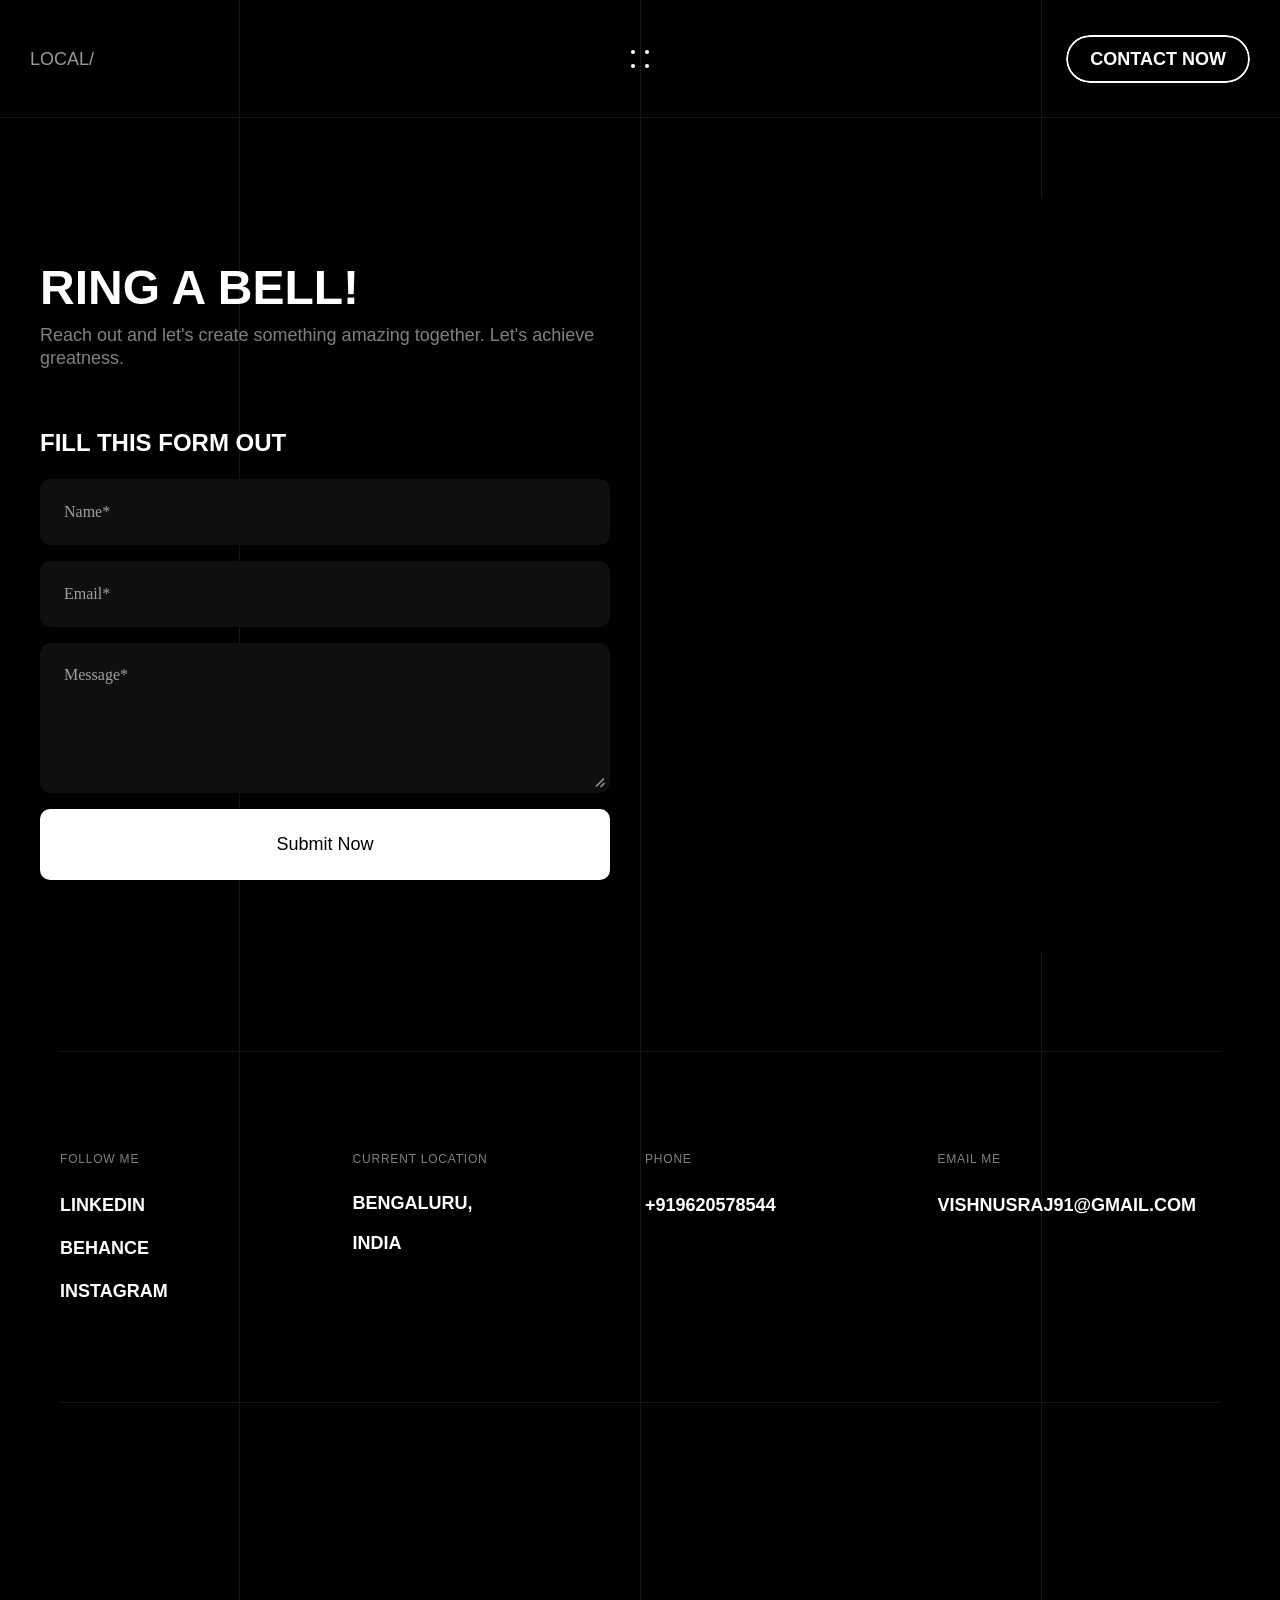
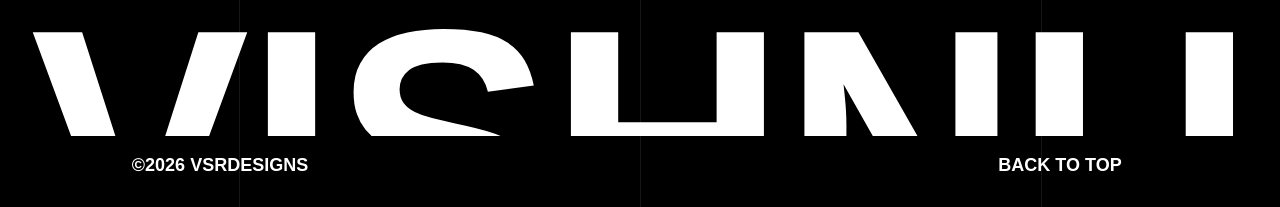
==== commit 38cc2d2d: "First commit" ====
--- a/contact.html
+++ b/contact.html
@@ -1,133 +1,166 @@
-<!doctype html>
-<!-- Made in Framer · framer.com ✨ -->
-<!-- Published Mar 27, 2026, 7:09 PM UTC -->
-<html lang="en" data-redirect-timezone="1">
-
-<!-- Mirrored from nutty-mercury-431347.framer.app/contact by HTTrack Website Copier/3.x [XR&CO'2014], Fri, 27 Mar 2026 19:12:46 GMT -->
-<head>
-	<meta charset="utf-8">
-	
-	
-	<script>try{if(localStorage.get("__framer_force_showing_editorbar_since")){const n=document.createElement("link");n.rel = "modulepreload";n.href="https://framer.com/edit/init.mjs";document.head.appendChild(n)}}catch(e){}</script>
-	<!-- Start of headStart -->
-    
-    <!-- End of headStart -->
-	<meta name="viewport" content="width=device-width">
-	<meta name="generator" content="Framer a1faaee">
-	<title>VSR Designs</title>
-    <meta name="description" content="A modern portfolio showcasing UI/UX, branding, and visual design with a focus on simplicity, creativity, and user-centred experiences—crafting impactful, visually engaging digital solutions.">
-    <meta name="framer-search-index" content="https://framerusercontent.com/sites/2J7SfOOWMxOCxAlo8oDjlG/searchIndex-UPAksA3mfCaa.json">
-    <meta name="framer-search-index-fallback" content="https://framerusercontent.com/sites/2J7SfOOWMxOCxAlo8oDjlG/searchIndex-0ze50ohBIRET.json">
-    <link href="../framerusercontent.com/images/ygWa2IKVBF23reWFyZbUfCM4i8.png" rel="icon" media="(prefers-color-scheme: light)">
-    <link href="../framerusercontent.com/images/zSTcnZ6cLqF47IVAK5ETtv6yYew.png" rel="icon" media="(prefers-color-scheme: dark)">
-    <link rel="apple-touch-icon" href="../framerusercontent.com/images/ngVUqvpAouf4tFcpN6MR3EO9TGs.png">
-    <!-- Open Graph / Facebook -->
-    <meta property="og:type" content="website">
-    <meta property="og:title" content="VSR Designs">
-    <meta property="og:description" content="A modern portfolio showcasing UI/UX, branding, and visual design with a focus on simplicity, creativity, and user-centred experiences—crafting impactful, visually engaging digital solutions.">
-    <meta property="og:image" content="https://framerusercontent.com/images/FGnL6RrQ8WYK4wnm5pDsVAYKE8.png">
-    <!-- Twitter -->
-    <meta name="twitter:card" content="summary_large_image">
-    <meta name="twitter:title" content="VSR Designs">
-    <meta name="twitter:description" content="A modern portfolio showcasing UI/UX, branding, and visual design with a focus on simplicity, creativity, and user-centred experiences—crafting impactful, visually engaging digital solutions.">
-    <meta name="twitter:image" content="https://framerusercontent.com/images/FGnL6RrQ8WYK4wnm5pDsVAYKE8.png">
-	
-	<style data-framer-font-css>@font-face { font-family: "Inter"; src: url("https://framerusercontent.com/assets/5vvr9Vy74if2I6bQbJvbw7SY1pQ.woff2"); font-display: swap; font-style: normal; font-weight: 400; unicode-range: U+0460-052F, U+1C80-1C88, U+20B4, U+2DE0-2DFF, U+A640-A69F, U+FE2E-FE2F }
-@font-face { font-family: "Inter"; src: url("https://framerusercontent.com/assets/EOr0mi4hNtlgWNn9if640EZzXCo.woff2"); font-display: swap; font-style: normal; font-weight: 400; unicode-range: U+0301, U+0400-045F, U+0490-0491, U+04B0-04B1, U+2116 }
-@font-face { font-family: "Inter"; src: url("https://framerusercontent.com/assets/Y9k9QrlZAqio88Klkmbd8VoMQc.woff2"); font-display: swap; font-style: normal; font-weight: 400; unicode-range: U+1F00-1FFF }
-@font-face { font-family: "Inter"; src: url("https://framerusercontent.com/assets/OYrD2tBIBPvoJXiIHnLoOXnY9M.woff2"); font-display: swap; font-style: normal; font-weight: 400; unicode-range: U+0370-03FF }
-@font-face { font-family: "Inter"; src: url("https://framerusercontent.com/assets/JeYwfuaPfZHQhEG8U5gtPDZ7WQ.woff2"); font-display: swap; font-style: normal; font-weight: 400; unicode-range: U+0100-024F, U+0259, U+1E00-1EFF, U+2020, U+20A0-20AB, U+20AD-20CF, U+2113, U+2C60-2C7F, U+A720-A7FF }
-@font-face { font-family: "Inter"; src: url("https://framerusercontent.com/assets/GrgcKwrN6d3Uz8EwcLHZxwEfC4.woff2"); font-display: swap; font-style: normal; font-weight: 400; unicode-range: U+0000-00FF, U+0131, U+0152-0153, U+02BB-02BC, U+02C6, U+02DA, U+02DC, U+2000-206F, U+2070, U+2074-207E, U+2080-208E, U+20AC, U+2122, U+2191, U+2193, U+2212, U+2215, U+FEFF, U+FFFD }
-@font-face { font-family: "Inter"; src: url("https://framerusercontent.com/assets/b6Y37FthZeALduNqHicBT6FutY.woff2"); font-display: swap; font-style: normal; font-weight: 400; unicode-range: U+0102-0103, U+0110-0111, U+0128-0129, U+0168-0169, U+01A0-01A1, U+01AF-01B0, U+1EA0-1EF9, U+20AB }
-@font-face { font-family: "Inter"; src: url("https://framerusercontent.com/assets/vQyevYAyHtARFwPqUzQGpnDs.woff2"); font-display: swap; font-style: normal; font-weight: 400; unicode-range: U+0000-00FF, U+0131, U+0152-0153, U+02BB-02BC, U+02C6, U+02DA, U+02DC, U+2000-206F, U+2074, U+20AC, U+2122, U+2191, U+2193, U+2212, U+2215, U+FEFF, U+FFFD }
-@font-face { font-family: "Inter Display"; src: url("https://framerusercontent.com/assets/ePuN3mCjzajIHnyCdvKBFiZkyY0.woff2"); font-display: swap; font-style: normal; font-weight: 500; unicode-range: U+0460-052F, U+1C80-1C88, U+20B4, U+2DE0-2DFF, U+A640-A69F, U+FE2E-FE2F }
-@font-face { font-family: "Inter Display"; src: url("https://framerusercontent.com/assets/V3j1L0o5vPFKe26Sw4HcpXCfHo.woff2"); font-display: swap; font-style: normal; font-weight: 500; unicode-range: U+0301, U+0400-045F, U+0490-0491, U+04B0-04B1, U+2116 }
-@font-face { font-family: "Inter Display"; src: url("https://framerusercontent.com/assets/F3kdpd2N0cToWV5huaZjjgM.woff2"); font-display: swap; font-style: normal; font-weight: 500; unicode-range: U+1F00-1FFF }
-@font-face { font-family: "Inter Display"; src: url("https://framerusercontent.com/assets/0iDmxkizU9goZoclqIqsV5rvETU.woff2"); font-display: swap; font-style: normal; font-weight: 500; unicode-range: U+0370-03FF }
-@font-face { font-family: "Inter Display"; src: url("https://framerusercontent.com/assets/r0mv3NegmA0akcQsNFotG32Las.woff2"); font-display: swap; font-style: normal; font-weight: 500; unicode-range: U+0100-024F, U+0259, U+1E00-1EFF, U+2020, U+20A0-20AB, U+20AD-20CF, U+2113, U+2C60-2C7F, U+A720-A7FF }
-@font-face { font-family: "Inter Display"; src: url("https://framerusercontent.com/assets/8yoV9pUxquX7VD7ZXlNYKQmkmk.woff2"); font-display: swap; font-style: normal; font-weight: 500; unicode-range: U+0000-00FF, U+0131, U+0152-0153, U+02BB-02BC, U+02C6, U+02DA, U+02DC, U+2000-206F, U+2074, U+20AC, U+2122, U+2191, U+2193, U+2212, U+2215, U+FEFF, U+FFFD }
-@font-face { font-family: "Inter Display"; src: url("https://framerusercontent.com/assets/Ii21jnSJkulBKsHHXKlapi7fv9w.woff2"); font-display: swap; font-style: normal; font-weight: 500; unicode-range: U+0102-0103, U+0110-0111, U+0128-0129, U+0168-0169, U+01A0-01A1, U+01AF-01B0, U+1EA0-1EF9, U+20AB }
-@font-face { font-family: "Inter Display"; src: url("https://framerusercontent.com/assets/I11LrmuBDQZweplJ62KkVsklU5Y.woff2"); font-display: swap; font-style: normal; font-weight: 700; unicode-range: U+0460-052F, U+1C80-1C88, U+20B4, U+2DE0-2DFF, U+A640-A69F, U+FE2E-FE2F }
-@font-face { font-family: "Inter Display"; src: url("https://framerusercontent.com/assets/UjFZPDy3qGuDktQM4q9CxhKfIa8.woff2"); font-display: swap; font-style: normal; font-weight: 700; unicode-range: U+0301, U+0400-045F, U+0490-0491, U+04B0-04B1, U+2116 }
-@font-face { font-family: "Inter Display"; src: url("https://framerusercontent.com/assets/8exwVHJy2DhJ4N5prYlVMrEKmQ.woff2"); font-display: swap; font-style: normal; font-weight: 700; unicode-range: U+1F00-1FFF }
-@font-face { font-family: "Inter Display"; src: url("https://framerusercontent.com/assets/UTeedEK21hO5jDxEUldzdScUqpg.woff2"); font-display: swap; font-style: normal; font-weight: 700; unicode-range: U+0370-03FF }
-@font-face { font-family: "Inter Display"; src: url("https://framerusercontent.com/assets/Ig8B8nzy11hzIWEIYnkg91sofjo.woff2"); font-display: swap; font-style: normal; font-weight: 700; unicode-range: U+0100-024F, U+0259, U+1E00-1EFF, U+2020, U+20A0-20AB, U+20AD-20CF, U+2113, U+2C60-2C7F, U+A720-A7FF }
-@font-face { font-family: "Inter Display"; src: url("https://framerusercontent.com/assets/n9CXKI3tsmCPeC6MCT9NziShSuQ.woff2"); font-display: swap; font-style: normal; font-weight: 700; unicode-range: U+0000-00FF, U+0131, U+0152-0153, U+02BB-02BC, U+02C6, U+02DA, U+02DC, U+2000-206F, U+2074, U+20AC, U+2122, U+2191, U+2193, U+2212, U+2215, U+FEFF, U+FFFD }
-@font-face { font-family: "Inter Display"; src: url("https://framerusercontent.com/assets/qctQFoJqJ9aIbRSIp0AhCQpFxn8.woff2"); font-display: swap; font-style: normal; font-weight: 700; unicode-range: U+0102-0103, U+0110-0111, U+0128-0129, U+0168-0169, U+01A0-01A1, U+01AF-01B0, U+1EA0-1EF9, U+20AB }
-@font-face { font-family: "Inter Display"; src: url("https://framerusercontent.com/assets/fXvVh2JeZlehNcEhKHpHH0frSl0.woff2"); font-display: swap; font-style: italic; font-weight: 700; unicode-range: U+0460-052F, U+1C80-1C88, U+20B4, U+2DE0-2DFF, U+A640-A69F, U+FE2E-FE2F }
-@font-face { font-family: "Inter Display"; src: url("https://framerusercontent.com/assets/7pScaNeb6M7n2HF2jKemDqzCIr4.woff2"); font-display: swap; font-style: italic; font-weight: 700; unicode-range: U+0301, U+0400-045F, U+0490-0491, U+04B0-04B1, U+2116 }
-@font-face { font-family: "Inter Display"; src: url("https://framerusercontent.com/assets/qS4UjQYyATcVV9rODk0Zx9KhkY8.woff2"); font-display: swap; font-style: italic; font-weight: 700; unicode-range: U+1F00-1FFF }
-@font-face { font-family: "Inter Display"; src: url("https://framerusercontent.com/assets/VfD2n20yM7v0hrUEBHEyafsmMBY.woff2"); font-display: swap; font-style: italic; font-weight: 700; unicode-range: U+0370-03FF }
-@font-face { font-family: "Inter Display"; src: url("https://framerusercontent.com/assets/4oIO9fB59bn3cKFWz7piCj28z9s.woff2"); font-display: swap; font-style: italic; font-weight: 700; unicode-range: U+0100-024F, U+0259, U+1E00-1EFF, U+2020, U+20A0-20AB, U+20AD-20CF, U+2113, U+2C60-2C7F, U+A720-A7FF }
-@font-face { font-family: "Inter Display"; src: url("https://framerusercontent.com/assets/TBccIZR9kIpkRce5i9ATfPp7a4.woff2"); font-display: swap; font-style: italic; font-weight: 700; unicode-range: U+0000-00FF, U+0131, U+0152-0153, U+02BB-02BC, U+02C6, U+02DA, U+02DC, U+2000-206F, U+2074, U+20AC, U+2122, U+2191, U+2193, U+2212, U+2215, U+FEFF, U+FFFD }
-@font-face { font-family: "Inter Display"; src: url("https://framerusercontent.com/assets/F5Lmfd3fCAu7TwiYbI4DLWw4ks.woff2"); font-display: swap; font-style: italic; font-weight: 700; unicode-range: U+0102-0103, U+0110-0111, U+0128-0129, U+0168-0169, U+01A0-01A1, U+01AF-01B0, U+1EA0-1EF9, U+20AB }
-@font-face { font-family: "Inter Display"; src: url("https://framerusercontent.com/assets/A5P4nkYCJlLQxGxaS1lzG8PNSc.woff2"); font-display: swap; font-style: italic; font-weight: 500; unicode-range: U+0460-052F, U+1C80-1C88, U+20B4, U+2DE0-2DFF, U+A640-A69F, U+FE2E-FE2F }
-@font-face { font-family: "Inter Display"; src: url("https://framerusercontent.com/assets/vuPfygr1n1zYxscvWgGI8hRf3LE.woff2"); font-display: swap; font-style: italic; font-weight: 500; unicode-range: U+0301, U+0400-045F, U+0490-0491, U+04B0-04B1, U+2116 }
-@font-face { font-family: "Inter Display"; src: url("https://framerusercontent.com/assets/jplzYzqFHXreyADwk9yrkQlWQ.woff2"); font-display: swap; font-style: italic; font-weight: 500; unicode-range: U+1F00-1FFF }
-@font-face { font-family: "Inter Display"; src: url("https://framerusercontent.com/assets/sSIKP2TfVPvfK7YVENPE5H87A.woff2"); font-display: swap; font-style: italic; font-weight: 500; unicode-range: U+0370-03FF }
-@font-face { font-family: "Inter Display"; src: url("https://framerusercontent.com/assets/gawbeo7iEJSRZ4kcrh6YRrU8o.woff2"); font-display: swap; font-style: italic; font-weight: 500; unicode-range: U+0100-024F, U+0259, U+1E00-1EFF, U+2020, U+20A0-20AB, U+20AD-20CF, U+2113, U+2C60-2C7F, U+A720-A7FF }
-@font-face { font-family: "Inter Display"; src: url("https://framerusercontent.com/assets/xSzma7KIWAdctStaX171ey3lams.woff2"); font-display: swap; font-style: italic; font-weight: 500; unicode-range: U+0000-00FF, U+0131, U+0152-0153, U+02BB-02BC, U+02C6, U+02DA, U+02DC, U+2000-206F, U+2074, U+20AC, U+2122, U+2191, U+2193, U+2212, U+2215, U+FEFF, U+FFFD }
-@font-face { font-family: "Inter Display"; src: url("https://framerusercontent.com/assets/8E92vrr3j1gDqzepmeSbD2u0JxA.woff2"); font-display: swap; font-style: italic; font-weight: 500; unicode-range: U+0102-0103, U+0110-0111, U+0128-0129, U+0168-0169, U+01A0-01A1, U+01AF-01B0, U+1EA0-1EF9, U+20AB }
-@font-face { font-family: "Inter Display"; src: url("https://framerusercontent.com/assets/2uIBiALfCHVpWbHqRMZutfT7giU.woff2"); font-display: swap; font-style: normal; font-weight: 400; unicode-range: U+0460-052F, U+1C80-1C88, U+20B4, U+2DE0-2DFF, U+A640-A69F, U+FE2E-FE2F }
-@font-face { font-family: "Inter Display"; src: url("https://framerusercontent.com/assets/Zwfz6xbVe5pmcWRJRgBDHnMkOkI.woff2"); font-display: swap; font-style: normal; font-weight: 400; unicode-range: U+0301, U+0400-045F, U+0490-0491, U+04B0-04B1, U+2116 }
-@font-face { font-family: "Inter Display"; src: url("https://framerusercontent.com/assets/U9LaDDmbRhzX3sB8g8glTy5feTE.woff2"); font-display: swap; font-style: normal; font-weight: 400; unicode-range: U+1F00-1FFF }
-@font-face { font-family: "Inter Display"; src: url("https://framerusercontent.com/assets/tVew2LzXJ1t7QfxP1gdTIdj2o0g.woff2"); font-display: swap; font-style: normal; font-weight: 400; unicode-range: U+0370-03FF }
-@font-face { font-family: "Inter Display"; src: url("https://framerusercontent.com/assets/DF7bjCRmStYPqSb945lAlMfCCVQ.woff2"); font-display: swap; font-style: normal; font-weight: 400; unicode-range: U+0100-024F, U+0259, U+1E00-1EFF, U+2020, U+20A0-20AB, U+20AD-20CF, U+2113, U+2C60-2C7F, U+A720-A7FF }
-@font-face { font-family: "Inter Display"; src: url("https://framerusercontent.com/assets/bHYNJqzTyl2lqvmMiRRS6Y16Es.woff2"); font-display: swap; font-style: normal; font-weight: 400; unicode-range: U+0000-00FF, U+0131, U+0152-0153, U+02BB-02BC, U+02C6, U+02DA, U+02DC, U+2000-206F, U+2070, U+2074-207E, U+2080-208E, U+20AC, U+2122, U+2191, U+2193, U+2212, U+2215, U+FEFF, U+FFFD }
-@font-face { font-family: "Inter Display"; src: url("https://framerusercontent.com/assets/vebZUMjGyKkYsfcY73iwWTzLNag.woff2"); font-display: swap; font-style: normal; font-weight: 400; unicode-range: U+0102-0103, U+0110-0111, U+0128-0129, U+0168-0169, U+01A0-01A1, U+01AF-01B0, U+1EA0-1EF9, U+20AB }
-@font-face { font-family: "Inter"; src: url("https://framerusercontent.com/assets/DpPBYI0sL4fYLgAkX8KXOPVt7c.woff2"); font-display: swap; font-style: normal; font-weight: 700; unicode-range: U+0460-052F, U+1C80-1C88, U+20B4, U+2DE0-2DFF, U+A640-A69F, U+FE2E-FE2F }
-@font-face { font-family: "Inter"; src: url("https://framerusercontent.com/assets/4RAEQdEOrcnDkhHiiCbJOw92Lk.woff2"); font-display: swap; font-style: normal; font-weight: 700; unicode-range: U+0301, U+0400-045F, U+0490-0491, U+04B0-04B1, U+2116 }
-@font-face { font-family: "Inter"; src: url("https://framerusercontent.com/assets/1K3W8DizY3v4emK8Mb08YHxTbs.woff2"); font-display: swap; font-style: normal; font-weight: 700; unicode-range: U+1F00-1FFF }
-@font-face { font-family: "Inter"; src: url("https://framerusercontent.com/assets/tUSCtfYVM1I1IchuyCwz9gDdQ.woff2"); font-display: swap; font-style: normal; font-weight: 700; unicode-range: U+0370-03FF }
-@font-face { font-family: "Inter"; src: url("https://framerusercontent.com/assets/VgYFWiwsAC5OYxAycRXXvhze58.woff2"); font-display: swap; font-style: normal; font-weight: 700; unicode-range: U+0100-024F, U+0259, U+1E00-1EFF, U+2020, U+20A0-20AB, U+20AD-20CF, U+2113, U+2C60-2C7F, U+A720-A7FF }
-@font-face { font-family: "Inter"; src: url("https://framerusercontent.com/assets/DXD0Q7LSl7HEvDzucnyLnGBHM.woff2"); font-display: swap; font-style: normal; font-weight: 700; unicode-range: U+0000-00FF, U+0131, U+0152-0153, U+02BB-02BC, U+02C6, U+02DA, U+02DC, U+2000-206F, U+2074, U+20AC, U+2122, U+2191, U+2193, U+2212, U+2215, U+FEFF, U+FFFD }
-@font-face { font-family: "Inter"; src: url("https://framerusercontent.com/assets/GIryZETIX4IFypco5pYZONKhJIo.woff2"); font-display: swap; font-style: normal; font-weight: 700; unicode-range: U+0102-0103, U+0110-0111, U+0128-0129, U+0168-0169, U+01A0-01A1, U+01AF-01B0, U+1EA0-1EF9, U+20AB }
-@font-face { font-family: "Inter"; src: url("https://framerusercontent.com/assets/H89BbHkbHDzlxZzxi8uPzTsp90.woff2"); font-display: swap; font-style: italic; font-weight: 700; unicode-range: U+0460-052F, U+1C80-1C88, U+20B4, U+2DE0-2DFF, U+A640-A69F, U+FE2E-FE2F }
-@font-face { font-family: "Inter"; src: url("https://framerusercontent.com/assets/u6gJwDuwB143kpNK1T1MDKDWkMc.woff2"); font-display: swap; font-style: italic; font-weight: 700; unicode-range: U+0301, U+0400-045F, U+0490-0491, U+04B0-04B1, U+2116 }
-@font-face { font-family: "Inter"; src: url("https://framerusercontent.com/assets/43sJ6MfOPh1LCJt46OvyDuSbA6o.woff2"); font-display: swap; font-style: italic; font-weight: 700; unicode-range: U+1F00-1FFF }
-@font-face { font-family: "Inter"; src: url("https://framerusercontent.com/assets/wccHG0r4gBDAIRhfHiOlq6oEkqw.woff2"); font-display: swap; font-style: italic; font-weight: 700; unicode-range: U+0370-03FF }
-@font-face { font-family: "Inter"; src: url("https://framerusercontent.com/assets/WZ367JPwf9bRW6LdTHN8rXgSjw.woff2"); font-display: swap; font-style: italic; font-weight: 700; unicode-range: U+0100-024F, U+0259, U+1E00-1EFF, U+2020, U+20A0-20AB, U+20AD-20CF, U+2113, U+2C60-2C7F, U+A720-A7FF }
-@font-face { font-family: "Inter"; src: url("https://framerusercontent.com/assets/QxmhnWTzLtyjIiZcfaLIJ8EFBXU.woff2"); font-display: swap; font-style: italic; font-weight: 700; unicode-range: U+0000-00FF, U+0131, U+0152-0153, U+02BB-02BC, U+02C6, U+02DA, U+02DC, U+2000-206F, U+2074, U+20AC, U+2122, U+2191, U+2193, U+2212, U+2215, U+FEFF, U+FFFD }
-@font-face { font-family: "Inter"; src: url("https://framerusercontent.com/assets/2A4Xx7CngadFGlVV4xrO06OBHY.woff2"); font-display: swap; font-style: italic; font-weight: 700; unicode-range: U+0102-0103, U+0110-0111, U+0128-0129, U+0168-0169, U+01A0-01A1, U+01AF-01B0, U+1EA0-1EF9, U+20AB }
-@font-face { font-family: "Inter"; src: url("https://framerusercontent.com/assets/CfMzU8w2e7tHgF4T4rATMPuWosA.woff2"); font-display: swap; font-style: italic; font-weight: 400; unicode-range: U+0460-052F, U+1C80-1C88, U+20B4, U+2DE0-2DFF, U+A640-A69F, U+FE2E-FE2F }
-@font-face { font-family: "Inter"; src: url("https://framerusercontent.com/assets/867QObYax8ANsfX4TGEVU9YiCM.woff2"); font-display: swap; font-style: italic; font-weight: 400; unicode-range: U+0301, U+0400-045F, U+0490-0491, U+04B0-04B1, U+2116 }
-@font-face { font-family: "Inter"; src: url("https://framerusercontent.com/assets/Oyn2ZbENFdnW7mt2Lzjk1h9Zb9k.woff2"); font-display: swap; font-style: italic; font-weight: 400; unicode-range: U+1F00-1FFF }
-@font-face { font-family: "Inter"; src: url("https://framerusercontent.com/assets/cdAe8hgZ1cMyLu9g005pAW3xMo.woff2"); font-display: swap; font-style: italic; font-weight: 400; unicode-range: U+0370-03FF }
-@font-face { font-family: "Inter"; src: url("https://framerusercontent.com/assets/DOfvtmE1UplCq161m6Hj8CSQYg.woff2"); font-display: swap; font-style: italic; font-weight: 400; unicode-range: U+0100-024F, U+0259, U+1E00-1EFF, U+2020, U+20A0-20AB, U+20AD-20CF, U+2113, U+2C60-2C7F, U+A720-A7FF }
-@font-face { font-family: "Inter"; src: url("https://framerusercontent.com/assets/vFzuJY0c65av44uhEKB6vyjFMg.woff2"); font-display: swap; font-style: italic; font-weight: 400; unicode-range: U+0000-00FF, U+0131, U+0152-0153, U+02BB-02BC, U+02C6, U+02DA, U+02DC, U+2000-206F, U+2074, U+20AC, U+2122, U+2191, U+2193, U+2212, U+2215, U+FEFF, U+FFFD }
-@font-face { font-family: "Inter"; src: url("https://framerusercontent.com/assets/tKtBcDnBMevsEEJKdNGhhkLzYo.woff2"); font-display: swap; font-style: italic; font-weight: 400; unicode-range: U+0102-0103, U+0110-0111, U+0128-0129, U+0168-0169, U+01A0-01A1, U+01AF-01B0, U+1EA0-1EF9, U+20AB }
-@font-face { font-family: "Clash Display"; src: url("https://framerusercontent.com/third-party-assets/fontshare/wf/FPDAZ2S6SW4QMSRIIKNNGTPM6VIXYMKO/5HNPQ453FRLIQWV2FNOBUU3FKTDZQVSG/Z3MGHFHX6DCTLQ55LJYRJ5MDCZPMFZU6.woff2"); font-display: swap; font-style: normal; font-weight: 600 }
-@font-face { font-family: "Clash Display"; src: url("https://framerusercontent.com/third-party-assets/fontshare/wf/2GQIT54GKQY3JRFTSHS4ARTRNRQISSAA/3CIP5EBHRRHE5FVQU3VFROPUERNDSTDF/JTSL5QESUXATU47LCPUNHZQBDDIWDOSW.woff2"); font-display: swap; font-style: normal; font-weight: 500 }
-@font-face { font-family: "Clash Display"; src: url("https://framerusercontent.com/third-party-assets/fontshare/wf/BFBSY7LX5W2U2EROCLVVTQP4VS7S4PC3/IIUX4FGTMD2LK2VWD3RVTAS4SSMUN7B5/53RZKGODFYDW3QHTIL7IPOWTBCSUEZK7.woff2"); font-display: swap; font-style: normal; font-weight: 700 }
-@font-face { font-family: "Inter Placeholder"; src: local("Arial"); ascent-override: 89.79%; descent-override: 22.36%; line-gap-override: 0.00%; size-adjust: 107.89% }
-@font-face { font-family: "Inter Display Placeholder"; src: local("Arial"); ascent-override: 98.56%; descent-override: 24.54%; line-gap-override: 0.00%; size-adjust: 98.29% }
-@font-face { font-family: "Clash Display Placeholder"; src: local("Arial"); ascent-override: 83.42%; descent-override: 23.43%; line-gap-override: 8.44%; size-adjust: 106.69% }</style>
-	
-	<meta name="robots" content="max-image-preview:large"><link rel="canonical" href="contact.html"><meta property="og:url" content="https://nutty-mercury-431347.framer.app/contact"><style data-framer-breakpoint-css>@media(min-width: 1440px){.hidden-1jk2gi5{display:none!important}}@media(min-width: 1200px) and (max-width: 1439.98px){.hidden-1o1gjrq{display:none!important}}@media(min-width: 810px) and (max-width: 1199.98px){.hidden-1k60gq6{display:none!important}}@media(max-width: 809.98px){.hidden-kgip4p{display:none!important}}</style><style data-framer-css-ssr-minified data-framer-components="framer-lib-cursors-host framer-8Rqls PropertyOverrides framer-VfUsu framer-lib-combinedCSSRules framer-zecFa framer-qrplR framer-lib-form-plain-text-input framer-Ig2sb framer-Clsr5 framer-Z9MQ7 framer-GOIpn framer-4Bs4q">html,body,#main{box-sizing:border-box;margin:0;padding:0}:root{-webkit-font-smoothing:antialiased;-moz-osx-font-smoothing:grayscale}*{box-sizing:border-box;-webkit-font-smoothing:inherit}h1,h2,h3,h4,h5,h6,p,figure{margin:0}body,input,textarea,select,button{font-family:sans-serif;font-size:12px}body{--token-c46abb9d-0d10-414f-ba99-89efb980d54d:#fff;--token-d3164dbb-164d-4c40-a765-b9e50ed00c8a:#fff9;--token-f2130d30-5051-414b-bbfe-2f8dcb0cab5e:#000;--token-3680e070-9a5f-4ccc-acdc-6b7bf653175a:#161616;--token-fe2f0188-6a6d-41ef-a83f-a875042ba3b8:gray;--token-24f27aa8-9496-4d3e-bf0e-429bb69788c2:#0a0a0a;--token-cf7185d2-9bee-4a1e-85da-418f70827721:red;--token-4695e61d-48ec-4e1b-ae93-f5b8f9dc2f6c:#292929;--token-781785ff-3fb9-46a3-a843-f145774bb0f0:#ff462e;--token-85c207e0-0c8d-45a2-878e-e9d371a5b61d:#14c700;--token-8e61e3d2-1dd0-41a8-bd22-a11f7dedb984:#009dff;--token-e4ce6541-81b8-4420-b356-a0eaf8a75ea2:#0f0f0f}@supports (z-index:calc(infinity)){#__framer-badge-container{--infinity:infinity}}#__framer-badge-container{pointer-events:none;width:100%;z-index:calc(var(--infinity,2147480000));justify-content:flex-end;padding:20px;display:flex;position:fixed;bottom:0}@supports (background:-webkit-named-image(i)) and (not (grid-template-rows:subgrid)){body{--framer-will-change-override:transform}}@supports (background:-webkit-named-image(i)) and (not (position-area:top right)){body{--framer-will-change-filter-override:filter}}[data-framer-component-type=Text] div div span,[data-framer-component-type=Text] a div span,[data-framer-component-type=Text] span span span,[data-framer-component-type=Text] p span span,[data-framer-component-type=Text] h1 span span,[data-framer-component-type=Text] h2 span span,[data-framer-component-type=Text] h3 span span,[data-framer-component-type=Text] h4 span span,[data-framer-component-type=Text] h5 span span,[data-framer-component-type=Text] h6 span span,[data-framer-component-type=Text] a{font-family:var(--font-family);font-style:var(--font-style);font-weight:min(calc(var(--framer-font-weight-increase,0) + var(--font-weight,400)),900);color:var(--text-color);letter-spacing:var(--letter-spacing);font-size:var(--font-size);text-transform:var(--text-transform);--text-decoration:var(--framer-text-decoration-style,solid)var(--framer-text-decoration,none)var(--framer-text-decoration-color,currentcolor)var(--framer-text-decoration-thickness,auto);--text-decoration-skip-ink:var(--framer-text-decoration-skip-ink);--text-underline-offset:var(--framer-text-decoration-offset);line-height:var(--line-height);--font-family:var(--framer-font-family);--font-style:var(--framer-font-style);--font-weight:var(--framer-font-weight);--text-color:var(--framer-text-color);--letter-spacing:var(--framer-letter-spacing);--font-size:var(--framer-font-size);--text-transform:var(--framer-text-transform);--line-height:var(--framer-line-height)}@supports not (color:color(display-p3 1 1 1)){p.framer-text,div.framer-text,h1.framer-text,h2.framer-text,h3.framer-text,h4.framer-text,h5.framer-text,h6.framer-text,li.framer-text,ol.framer-text,ul.framer-text,span.framer-text:not([data-text-fill]){color:var(--framer-blockquote-text-color-rgb,var(--framer-blockquote-text-color,var(--framer-text-color-rgb,var(--framer-text-color,#000))));-webkit-text-stroke-color:var(--framer-text-stroke-color-rgb,var(--framer-text-stroke-color,initial))}mark.framer-text{background-color:var(--framer-blockquote-text-background-color-rgb,var(--framer-blockquote-text-background-color,var(--framer-text-background-color-rgb,var(--framer-text-background-color,initial))))}}@supports not (color:color(display-p3 1 1 1)){code.framer-text,code.framer-text span.framer-text:not([data-text-fill]){color:var(--framer-blockquote-text-color-rgb,var(--framer-blockquote-text-color,var(--framer-code-text-color-rgb,var(--framer-code-text-color,var(--framer-text-color-rgb,var(--framer-text-color,#000))))))}}@supports not (color:color(display-p3 1 1 1)){a.framer-text,span.framer-text[data-nested-link]{color:var(--framer-blockquote-text-color-rgb,var(--framer-blockquote-text-color,var(--framer-link-text-color-rgb,var(--framer-link-text-color,var(--framer-text-color-rgb,var(--framer-text-color,#000))))));background-color:var(--framer-link-text-background-color-rgb,var(--framer-link-text-background-color,initial));-webkit-text-decoration-color:var(--framer-link-text-decoration-color-rgb,var(--framer-link-text-decoration-color,var(--framer-text-decoration-color-rgb,var(--framer-text-decoration-color,currentcolor))));text-decoration-color:var(--framer-link-text-decoration-color-rgb,var(--framer-link-text-decoration-color,var(--framer-text-decoration-color-rgb,var(--framer-text-decoration-color,currentcolor))))}}@supports not (color:color(display-p3 1 1 1)){code.framer-text a.framer-text,code.framer-text a.framer-text span.framer-text:not([data-text-fill]),code.framer-text span.framer-text[data-nested-link],code.framer-text span.framer-text[data-nested-link] span.framer-text:not([data-text-fill]){color:var(--framer-blockquote-text-color-rgb,var(--framer-blockquote-text-color,var(--framer-link-text-color-rgb,var(--framer-link-text-color,var(--framer-code-text-color-rgb,var(--framer-code-text-color,var(--framer-text-color-rgb,var(--framer-text-color,#000))))))))}}@supports not (color:color(display-p3 1 1 1)){a.framer-text:hover,span.framer-text[data-nested-link]:hover{color:var(--framer-link-hover-text-color-rgb,var(--framer-link-hover-text-color,var(--framer-blockquote-text-color-rgb,var(--framer-blockquote-text-color,var(--framer-link-text-color-rgb,var(--framer-link-text-color,var(--framer-text-color-rgb,var(--framer-text-color,#000))))))));background-color:var(--framer-link-hover-text-background-color-rgb,var(--framer-link-hover-text-background-color,var(--framer-link-text-background-color-rgb,var(--framer-link-text-background-color,var(--framer-text-background-color-rgb,var(--framer-text-background-color,initial))))));-webkit-text-decoration-color:var(--framer-link-hover-text-decoration-color-rgb,var(--framer-link-hover-text-decoration-color,var(--framer-link-text-decoration-color-rgb,var(--framer-link-text-decoration-color,var(--framer-text-decoration-color-rgb,var(--framer-text-decoration-color,currentcolor))))));text-decoration-color:var(--framer-link-hover-text-decoration-color-rgb,var(--framer-link-hover-text-decoration-color,var(--framer-link-text-decoration-color-rgb,var(--framer-link-text-decoration-color,var(--framer-text-decoration-color-rgb,var(--framer-text-decoration-color,currentcolor))))))}}@supports not (color:color(display-p3 1 1 1)){code.framer-text a.framer-text:hover,code.framer-text span.framer-text[data-nested-link]:hover{color:var(--framer-link-hover-text-color-rgb,var(--framer-link-hover-text-color,var(--framer-blockquote-text-color-rgb,var(--framer-blockquote-text-color,var(--framer-link-text-color-rgb,var(--framer-link-text-color,var(--framer-code-text-color-rgb,var(--framer-code-text-color,var(--framer-text-color-rgb,var(--framer-text-color,#000))))))))))}}@supports not (color:color(display-p3 1 1 1)){a.framer-text[data-framer-page-link-current],span.framer-text[data-framer-page-link-current]{color:var(--framer-link-current-text-color-rgb,var(--framer-link-current-text-color,var(--framer-link-text-color-rgb,var(--framer-link-text-color,var(--framer-text-color-rgb,var(--framer-text-color,#000))))));background-color:var(--framer-link-current-text-background-color-rgb,var(--framer-link-current-text-background-color,var(--framer-link-text-background-color-rgb,var(--framer-link-text-background-color,var(--framer-text-background-color-rgb,var(--framer-text-background-color,initial))))));-webkit-text-decoration-color:var(--framer-link-current-text-decoration-color-rgb,var(--framer-link-current-text-decoration-color,var(--framer-link-text-decoration-color-rgb,var(--framer-link-text-decoration-color,var(--framer-text-decoration-color-rgb,var(--framer-text-decoration-color,currentcolor))))));text-decoration-color:var(--framer-link-current-text-decoration-color-rgb,var(--framer-link-current-text-decoration-color,var(--framer-link-text-decoration-color-rgb,var(--framer-link-text-decoration-color,var(--framer-text-decoration-color-rgb,var(--framer-text-decoration-color,currentcolor))))))}}@supports not (color:color(display-p3 1 1 1)){code.framer-text a.framer-text[data-framer-page-link-current],code.framer-text a.framer-text[data-framer-page-link-current] span.framer-text:not([data-text-fill]),code.framer-text span.framer-text[data-framer-page-link-current],code.framer-text span.framer-text[data-framer-page-link-current] span.framer-text:not([data-text-fill]){color:var(--framer-link-current-text-color-rgb,var(--framer-link-current-text-color,var(--framer-link-text-color-rgb,var(--framer-link-text-color,var(--framer-code-text-color-rgb,var(--framer-code-text-color,var(--framer-text-color-rgb,var(--framer-text-color,#000))))))));background-color:var(--framer-link-current-text-background-color-rgb,var(--framer-link-current-text-background-color,var(--framer-link-text-background-color-rgb,var(--framer-link-text-background-color,var(--framer-text-background-color-rgb,var(--framer-text-background-color,initial))))))}}@supports not (color:color(display-p3 1 1 1)){a.framer-text[data-framer-page-link-current]:hover,span.framer-text[data-framer-page-link-current]:hover{color:var(--framer-link-hover-text-color-rgb,var(--framer-link-hover-text-color,var(--framer-link-current-text-color-rgb,var(--framer-link-current-text-color,var(--framer-link-text-color-rgb,var(--framer-link-text-color,var(--framer-code-text-color-rgb,var(--framer-code-text-color,var(--framer-text-color-rgb,var(--framer-text-color,#000))))))))));background-color:var(--framer-link-hover-text-background-color-rgb,var(--framer-link-hover-text-background-color,var(--framer-link-current-text-background-color-rgb,var(--framer-link-current-text-background-color,var(--framer-link-text-background-color-rgb,var(--framer-link-text-background-color,initial))))));-webkit-text-decoration-color:var(--framer-link-hover-text-decoration-color-rgb,var(--framer-link-hover-text-decoration-color,var(--framer-link-current-text-decoration-color-rgb,var(--framer-link-current-text-decoration-color,var(--framer-link-text-decoration-color-rgb,var(--framer-link-text-decoration-color,var(--framer-text-decoration-color-rgb,var(--framer-text-decoration-color,currentcolor))))))));text-decoration-color:var(--framer-link-hover-text-decoration-color-rgb,var(--framer-link-hover-text-decoration-color,var(--framer-link-current-text-decoration-color-rgb,var(--framer-link-current-text-decoration-color,var(--framer-link-text-decoration-color-rgb,var(--framer-link-text-decoration-color,var(--framer-text-decoration-color-rgb,var(--framer-text-decoration-color,currentcolor))))))))}}@supports not (color:color(display-p3 1 1 1)){code.framer-text a.framer-text[data-framer-page-link-current]:hover,code.framer-text a.framer-text[data-framer-page-link-current]:hover span.framer-text:not([data-text-fill]),code.framer-text span.framer-text[data-framer-page-link-current]:hover,code.framer-text span.framer-text[data-framer-page-link-current]:hover span.framer-text:not([data-text-fill]){color:var(--framer-link-hover-text-color-rgb,var(--framer-link-hover-text-color,var(--framer-link-current-text-color-rgb,var(--framer-link-current-text-color,var(--framer-link-text-color-rgb,var(--framer-link-text-color,var(--framer-code-text-color-rgb,var(--framer-code-text-color,var(--framer-text-color-rgb,var(--framer-text-color,#000))))))))));background-color:var(--framer-link-hover-text-background-color-rgb,var(--framer-link-hover-text-background-color,var(--framer-link-current-text-background-color-rgb,var(--framer-link-current-text-background-color,var(--framer-link-text-background-color-rgb,var(--framer-link-text-background-color,initial))))))}}@supports not (aspect-ratio:1){.framer-text-module:not([data-width=fit])[style*=aspect-ratio]{position:relative!important}.framer-text-module:not([data-width=fit])[style*=aspect-ratio]:before{content:"";padding-bottom:calc(100%/calc(var(--aspect-ratio)));display:block}.framer-text-module[data-width=fill]>:first-child,.framer-text-module[data-width=fill]>.ssr-variant>:first-child,.framer-text-module:not([data-width=fit])[style*=aspect-ratio]>:first-child,.framer-text-module:not([data-width=fit])[style*=aspect-ratio]>.ssr-variant>:first-child{position:absolute;top:0;left:0;height:100%!important}}@supports not (overflow:clip){:root{--overflow-clip-fallback:hidden}}@supports (background:-webkit-named-image(i)) and (not (contain-intrinsic-size:inherit)){div.framer-text,p.framer-text,h1.framer-text,h2.framer-text,h3.framer-text,h4.framer-text,h5.framer-text,h6.framer-text,ol.framer-text,ul.framer-text,li.framer-text,blockquote.framer-text,.framer-text.framer-image{display:var(--text-truncation-display-inline-for-safari-16,revert)}div.framer-text:after,p.framer-text:after,h1.framer-text:after,h2.framer-text:after,h3.framer-text:after,h4.framer-text:after,h5.framer-text:after,h6.framer-text:after,ol.framer-text:after,ul.framer-text:after,li.framer-text:after,blockquote.framer-text:after,.framer-text.framer-image:after{content:var(--text-truncation-line-break-for-safari-16);white-space:pre}.framer-text.framer-text-module,.framer-text.framer-table-wrapper{display:var(--text-truncation-display-none-for-safari-16,revert)}p.framer-text[data-text-fill]{display:var(--text-truncation-display-inline-for-safari-16,inline-block)}}@supports (corner-shape:superellipse(2)){:root{--one-if-corner-shape-supported:1}}.framer-cursor-none,.framer-cursor-none *{cursor:none!important}.framer-pointer-events-none,.framer-pointer-events-none *{pointer-events:none!important}@supports (aspect-ratio:1){body{--framer-aspect-ratio-supported:auto}}.framer-8Rqls.framer-125bfsb,.framer-8Rqls .framer-125bfsb{display:block}.framer-8Rqls.framer-1jk2gi5{background-color:var(--token-f2130d30-5051-414b-bbfe-2f8dcb0cab5e,#000);flex-flow:column;place-content:center flex-start;align-items:center;gap:30px;width:1440px;height:min-content;padding:0;display:flex;position:relative;overflow:visible}.framer-8Rqls .framer-kyocay-container{z-index:1;flex:none;width:100%;max-width:1480px;height:auto;position:relative}.framer-8Rqls.framer-1oq0w1{-webkit-user-select:none;user-select:none;z-index:9;background-color:#000c;position:fixed;inset:0}.framer-8Rqls.framer-1x49s75-container{will-change:var(--framer-will-change-effect-override,transform);z-index:9;flex:none;width:100%;max-width:1480px;height:100vh;position:fixed;top:0;left:calc(50% - min(1480px,100%)/2)}.framer-8Rqls .framer-47pidv{will-change:var(--framer-will-change-effect-override,transform);z-index:3;flex-flow:row;flex:none;place-content:flex-start space-between;align-items:flex-start;width:100%;max-width:1480px;height:min-content;padding:50px 40px 0;display:flex;position:relative;overflow:hidden}.framer-8Rqls .framer-2npnzf{flex-flow:row;flex:1 0 0;place-content:center flex-start;align-items:center;gap:60px;width:1px;height:min-content;padding:0;display:flex;position:relative;overflow:hidden}.framer-8Rqls .framer-zflwwq{z-index:1;flex-flow:column;flex:1 0 0;place-content:flex-start center;align-items:flex-start;gap:60px;width:1px;height:min-content;padding:0;display:flex;position:relative;overflow:hidden}.framer-8Rqls .framer-nhqn4h{flex-flow:column;flex:none;place-content:flex-start center;align-items:flex-start;gap:16px;width:100%;height:min-content;padding:0;display:flex;position:relative;overflow:hidden}.framer-8Rqls .framer-axrwio{flex-flow:row;flex:none;place-content:center;align-items:center;gap:20px;width:100%;max-width:490px;height:min-content;padding:0;display:flex;position:relative;overflow:visible}.framer-8Rqls .framer-si2yec{--framer-link-text-color:#09f;--framer-link-text-decoration:underline;mix-blend-mode:difference;white-space:pre-wrap;word-break:break-word;word-wrap:break-word;flex:1 0 0;width:1px;height:auto;position:relative}.framer-8Rqls .framer-18pa9qr{flex-flow:row;flex:none;place-content:center flex-end;align-items:center;gap:10px;width:100%;height:min-content;padding:0;display:flex;position:relative;overflow:hidden}.framer-8Rqls .framer-1popixj{white-space:pre-wrap;word-break:break-word;word-wrap:break-word;flex:1 0 0;width:1px;height:auto;position:relative}.framer-8Rqls .framer-agghgg{flex-flow:column;flex:none;place-content:flex-start center;align-items:flex-start;gap:24px;width:100%;height:min-content;padding:0;display:flex;position:relative;overflow:hidden}.framer-8Rqls .framer-1lgh4hq{white-space:pre-wrap;word-break:break-word;word-wrap:break-word;flex:none;width:100%;max-width:490px;height:auto;position:relative}.framer-8Rqls .framer-14ftx7o{flex-flow:column;flex:none;place-content:flex-start;align-items:flex-start;gap:16px;width:100%;height:min-content;padding:0;display:flex;position:relative;overflow:hidden}.framer-8Rqls .framer-6mti7k,.framer-8Rqls .framer-5q8d6s,.framer-8Rqls .framer-10zp5vb{flex-flow:column;flex:none;place-content:flex-start;align-items:flex-start;gap:10px;width:100%;height:min-content;padding:0;display:flex;position:relative}.framer-8Rqls .framer-1v98nax{--framer-input-background:var(--token-e4ce6541-81b8-4420-b356-a0eaf8a75ea2,#0f0f0f);--framer-input-border-radius-bottom-left:10px;--framer-input-border-radius-bottom-right:10px;--framer-input-border-radius-top-left:10px;--framer-input-border-radius-top-right:10px;--framer-input-focused-transition:all .3s cubic-bezier(.44,0,.56,1)0s;--framer-input-font-color:var(--token-d3164dbb-164d-4c40-a765-b9e50ed00c8a,#fff9);--framer-input-font-family:"Inter Display";--framer-input-font-letter-spacing:0px;--framer-input-font-line-height:16px;--framer-input-font-open-type-features:"salt" on;--framer-input-font-size:16px;--framer-input-font-weight:400;--framer-input-icon-color:#999;--framer-input-padding:24px;--framer-input-placeholder-color:var(--token-d3164dbb-164d-4c40-a765-b9e50ed00c8a,#fff9);--framer-input-wrapper-height:auto;flex:none;width:100%;height:auto;position:relative}.framer-8Rqls .framer-15mid06{--framer-input-background:var(--token-e4ce6541-81b8-4420-b356-a0eaf8a75ea2,#0f0f0f);--framer-input-border-radius-bottom-left:10px;--framer-input-border-radius-bottom-right:10px;--framer-input-border-radius-top-left:10px;--framer-input-border-radius-top-right:10px;--framer-input-focused-transition:all .3s cubic-bezier(.44,0,.56,1)0s;--framer-input-font-color:var(--token-d3164dbb-164d-4c40-a765-b9e50ed00c8a,#fff9);--framer-input-font-family:"Inter Display";--framer-input-font-letter-spacing:0px;--framer-input-font-line-height:16px;--framer-input-font-open-type-features:"ss08" on,"salt" on;--framer-input-font-size:16px;--framer-input-font-weight:400;--framer-input-icon-color:#999;--framer-input-padding:24px;--framer-input-placeholder-color:var(--token-d3164dbb-164d-4c40-a765-b9e50ed00c8a,#fff9);--framer-input-wrapper-height:auto;flex:none;width:100%;height:auto;position:relative}.framer-8Rqls .framer-1p0mzxl{--framer-input-background:var(--token-e4ce6541-81b8-4420-b356-a0eaf8a75ea2,#0f0f0f);--framer-input-border-radius-bottom-left:10px;--framer-input-border-radius-bottom-right:10px;--framer-input-border-radius-top-left:10px;--framer-input-border-radius-top-right:10px;--framer-input-focused-transition:all .3s cubic-bezier(.44,0,.56,1)0s;--framer-input-font-color:var(--token-d3164dbb-164d-4c40-a765-b9e50ed00c8a,#fff9);--framer-input-font-family:"Inter Display";--framer-input-font-letter-spacing:0px;--framer-input-font-line-height:16px;--framer-input-font-open-type-features:"salt" on;--framer-input-font-size:16px;--framer-input-font-weight:400;--framer-input-icon-color:#999;--framer-input-padding:24px;--framer-input-placeholder-color:var(--token-d3164dbb-164d-4c40-a765-b9e50ed00c8a,#fff9);--framer-input-wrapper-height:auto;--framer-textarea-resize:vertical;flex:none;width:100%;height:auto;min-height:150px;position:relative}.framer-8Rqls .framer-jfum7s-container,.framer-8Rqls .framer-xku0xq-container,.framer-8Rqls .framer-1n9fph5-container,.framer-8Rqls .framer-18q755z-container,.framer-8Rqls .framer-8889in-container{flex:none;width:100%;height:auto;position:relative}.framer-8Rqls .framer-sqitl3{will-change:var(--framer-will-change-override,transform);background-color:#000;border-radius:10px;flex-flow:column;flex:1 0 0;place-content:center;align-items:center;gap:10px;width:1px;height:753px;padding:0;display:flex;position:relative;overflow:hidden}.framer-8Rqls .framer-1pagezc{flex:none;width:100%;height:930px;position:relative;overflow:visible}.framer-8Rqls .framer-11dgu93{z-index:3;flex-flow:column;flex:none;place-content:flex-start;align-items:flex-start;gap:100px;width:100%;max-width:1480px;height:min-content;padding:70px 60px 0;display:flex;position:relative;overflow:hidden}.framer-8Rqls .framer-pi5cp3,.framer-8Rqls .framer-1lr0z0b{background-color:var(--token-3680e070-9a5f-4ccc-acdc-6b7bf653175a,#161616);flex:none;gap:10px;width:100%;height:1px;position:relative;overflow:hidden}.framer-8Rqls .framer-1dq8wts{flex-flow:row;flex:none;place-content:flex-start center;align-items:flex-start;gap:10px;width:100%;height:min-content;padding:0;display:flex;position:relative;overflow:hidden}.framer-8Rqls .framer-fjkkqr,.framer-8Rqls .framer-pzp9up,.framer-8Rqls .framer-rer8ob,.framer-8Rqls .framer-5sh5sl{flex-flow:column;flex:1 0 0;place-content:flex-start;align-items:flex-start;gap:26px;width:1px;height:min-content;padding:0;display:flex;position:relative;overflow:visible}.framer-8Rqls .framer-15h6gtg,.framer-8Rqls .framer-3p22vp,.framer-8Rqls .framer-142u9bv,.framer-8Rqls .framer-cr68lb,.framer-8Rqls .framer-amqby9,.framer-8Rqls .framer-ckcc92{white-space:pre-wrap;word-break:break-word;word-wrap:break-word;z-index:1;flex:none;width:100%;height:auto;position:relative}.framer-8Rqls .framer-sp8sho,.framer-8Rqls .framer-fwdwjs,.framer-8Rqls .framer-12plf6e{flex-flow:column;flex:none;place-content:flex-start center;align-items:flex-start;gap:20px;width:100%;max-width:280px;height:min-content;padding:0;display:flex;position:relative;overflow:hidden}.framer-8Rqls .framer-1xg4x57{flex-flow:column;flex:none;place-content:center;align-items:center;gap:20px;width:100%;max-width:280px;height:min-content;padding:0;display:flex;position:relative;overflow:hidden}.framer-8Rqls .framer-1mq690c{flex-flow:row;flex:none;place-content:center flex-start;align-items:center;gap:12px;width:100%;height:min-content;padding:0;display:flex;position:relative;overflow:hidden}.framer-8Rqls .framer-yw27nx-container{flex:1 0 0;width:1px;height:auto;position:relative}.framer-8Rqls .framer-1vki6vm-container{z-index:2;flex:none;width:100%;max-width:1480px;height:auto;position:relative}.framer-8Rqls .framer-4cwwaf-container{z-index:0;flex:none;width:auto;height:auto;position:relative}.framer-8Rqls .framer-v0ucvd{opacity:.06;pointer-events:none;z-index:0;flex:none;width:100%;height:100%;position:absolute;top:0;left:0%;overflow:visible}.framer-8Rqls .framer-oqaco1{z-index:0;flex-flow:row;flex:none;place-content:center;align-items:center;gap:400px;width:100%;height:100%;padding:0;display:flex;position:absolute;top:0;left:0%;overflow:hidden}.framer-8Rqls .framer-5at4np,.framer-8Rqls .framer-1hak7o,.framer-8Rqls .framer-541asi{background-color:var(--token-3680e070-9a5f-4ccc-acdc-6b7bf653175a,#161616);flex:none;width:1px;height:100%;position:relative;overflow:hidden}.framer-8Rqls .framer-1m5cgf5-container{will-change:var(--framer-will-change-effect-override,transform);z-index:10;flex:none;width:auto;height:auto;position:fixed;bottom:60px;right:20px}.framer-JGl3r .framer-styles-preset-1jq4svj:not(.rich-text-wrapper),.framer-JGl3r .framer-styles-preset-1jq4svj.rich-text-wrapper p{--framer-font-family:"Clash Display","Clash Display Placeholder",sans-serif;--framer-font-family-bold:"Clash Display","Clash Display Placeholder",sans-serif;--framer-font-open-type-features:normal;--framer-font-size:48px;--framer-font-style:normal;--framer-font-style-bold:normal;--framer-font-variation-axes:normal;--framer-font-weight:600;--framer-font-weight-bold:700;--framer-letter-spacing:0px;--framer-line-height:38.8px;--framer-paragraph-spacing:0px;--framer-text-alignment:center;--framer-text-color:var(--token-c46abb9d-0d10-414f-ba99-89efb980d54d,#fff);--framer-text-decoration:none;--framer-text-stroke-color:initial;--framer-text-stroke-width:initial;--framer-text-transform:uppercase}@media (max-width:1439px) and (min-width:1200px){.framer-JGl3r .framer-styles-preset-1jq4svj:not(.rich-text-wrapper),.framer-JGl3r .framer-styles-preset-1jq4svj.rich-text-wrapper p{--framer-font-family:"Clash Display","Clash Display Placeholder",sans-serif;--framer-font-family-bold:"Clash Display","Clash Display Placeholder",sans-serif;--framer-font-open-type-features:normal;--framer-font-size:48px;--framer-font-style:normal;--framer-font-style-bold:normal;--framer-font-variation-axes:normal;--framer-font-weight:600;--framer-font-weight-bold:700;--framer-letter-spacing:0px;--framer-line-height:38.8px;--framer-paragraph-spacing:0px;--framer-text-alignment:center;--framer-text-color:var(--token-c46abb9d-0d10-414f-ba99-89efb980d54d,#fff);--framer-text-decoration:none;--framer-text-stroke-color:initial;--framer-text-stroke-width:initial;--framer-text-transform:uppercase}}@media (max-width:1199px) and (min-width:810px){.framer-JGl3r .framer-styles-preset-1jq4svj:not(.rich-text-wrapper),.framer-JGl3r .framer-styles-preset-1jq4svj.rich-text-wrapper p{--framer-font-family:"Clash Display","Clash Display Placeholder",sans-serif;--framer-font-family-bold:"Clash Display","Clash Display Placeholder",sans-serif;--framer-font-open-type-features:normal;--framer-font-size:48px;--framer-font-style:normal;--framer-font-style-bold:normal;--framer-font-variation-axes:normal;--framer-font-weight:600;--framer-font-weight-bold:700;--framer-letter-spacing:0px;--framer-line-height:38.8px;--framer-paragraph-spacing:0px;--framer-text-alignment:center;--framer-text-color:var(--token-c46abb9d-0d10-414f-ba99-89efb980d54d,#fff);--framer-text-decoration:none;--framer-text-stroke-color:initial;--framer-text-stroke-width:initial;--framer-text-transform:uppercase}}@media (max-width:809px) and (min-width:0){.framer-JGl3r .framer-styles-preset-1jq4svj:not(.rich-text-wrapper),.framer-JGl3r .framer-styles-preset-1jq4svj.rich-text-wrapper p{--framer-font-family:"Clash Display","Clash Display Placeholder",sans-serif;--framer-font-family-bold:"Clash Display","Clash Display Placeholder",sans-serif;--framer-font-open-type-features:normal;--framer-font-size:25px;--framer-font-style:normal;--framer-font-style-bold:normal;--framer-font-variation-axes:normal;--framer-font-weight:600;--framer-font-weight-bold:700;--framer-letter-spacing:0px;--framer-line-height:19.8px;--framer-paragraph-spacing:0px;--framer-text-alignment:center;--framer-text-color:var(--token-c46abb9d-0d10-414f-ba99-89efb980d54d,#fff);--framer-text-decoration:none;--framer-text-stroke-color:initial;--framer-text-stroke-width:initial;--framer-text-transform:uppercase}}.framer-vXdKI .framer-styles-preset-1dtjhvc:not(.rich-text-wrapper),.framer-vXdKI .framer-styles-preset-1dtjhvc.rich-text-wrapper h5{--framer-font-family:"Clash Display","Clash Display Placeholder",sans-serif;--framer-font-family-bold:"Clash Display","Clash Display Placeholder",sans-serif;--framer-font-open-type-features:normal;--framer-font-size:24px;--framer-font-style:normal;--framer-font-style-bold:normal;--framer-font-variation-axes:normal;--framer-font-weight:600;--framer-font-weight-bold:700;--framer-letter-spacing:0px;--framer-line-height:24px;--framer-paragraph-spacing:0px;--framer-text-alignment:center;--framer-text-color:var(--token-c46abb9d-0d10-414f-ba99-89efb980d54d,#fff);--framer-text-decoration:none;--framer-text-stroke-color:initial;--framer-text-stroke-width:initial;--framer-text-transform:uppercase}.framer-0lBIK .framer-styles-preset-1fyflak:not(.rich-text-wrapper),.framer-0lBIK .framer-styles-preset-1fyflak.rich-text-wrapper p{--framer-font-family:"Clash Display","Clash Display Placeholder",sans-serif;--framer-font-family-bold:"Clash Display","Clash Display Placeholder",sans-serif;--framer-font-open-type-features:normal;--framer-font-size:12px;--framer-font-style:normal;--framer-font-style-bold:normal;--framer-font-variation-axes:normal;--framer-font-weight:500;--framer-font-weight-bold:700;--framer-letter-spacing:.8px;--framer-line-height:15px;--framer-paragraph-spacing:0px;--framer-text-alignment:center;--framer-text-color:var(--token-c46abb9d-0d10-414f-ba99-89efb980d54d,#fff);--framer-text-decoration:none;--framer-text-stroke-color:initial;--framer-text-stroke-width:initial;--framer-text-transform:uppercase}@media (min-width:1200px) and (max-width:1439.98px){.framer-8Rqls.framer-1jk2gi5{width:1200px}.framer-8Rqls .framer-1mq690c{flex-wrap:wrap}}@media (min-width:810px) and (max-width:1199.98px){.framer-8Rqls.framer-1jk2gi5{width:810px;overflow:hidden}.framer-8Rqls .framer-kyocay-container{order:0}.framer-8Rqls .framer-47pidv{flex-direction:column;order:1;justify-content:flex-start;gap:74px}.framer-8Rqls .framer-2npnzf{flex-direction:column;flex:none;gap:80px;width:100%}.framer-8Rqls .framer-zflwwq,.framer-8Rqls .framer-sqitl3{flex:none;width:100%}.framer-8Rqls .framer-axrwio{justify-content:flex-start}.framer-8Rqls .framer-11dgu93{order:2;padding:70px 40px 0}.framer-8Rqls .framer-1dq8wts{align-content:unset;align-items:unset;grid-template-rows:repeat(2,minmax(0,1fr));grid-template-columns:repeat(2,minmax(50px,1fr));grid-auto-rows:minmax(0,1fr);gap:30px;display:grid}.framer-8Rqls .framer-fjkkqr,.framer-8Rqls .framer-pzp9up,.framer-8Rqls .framer-rer8ob,.framer-8Rqls .framer-5sh5sl{flex:none;place-self:start;width:100%}.framer-8Rqls .framer-1mq690c{align-content:flex-start;align-items:flex-start}.framer-8Rqls .framer-1vki6vm-container{order:3}.framer-8Rqls .framer-4cwwaf-container{order:4}.framer-8Rqls .framer-v0ucvd{order:5;width:100%;left:.0617296%}.framer-8Rqls .framer-oqaco1{order:6}.framer-8Rqls .framer-1m5cgf5-container{order:7}}@media (max-width:809.98px){.framer-8Rqls.framer-1jk2gi5{width:390px;overflow:hidden}.framer-8Rqls .framer-47pidv{flex-direction:column;justify-content:flex-start;gap:74px;padding:60px 20px 40px}.framer-8Rqls .framer-2npnzf{flex-direction:column;flex:none;gap:80px;width:100%}.framer-8Rqls .framer-zflwwq,.framer-8Rqls .framer-fjkkqr,.framer-8Rqls .framer-pzp9up,.framer-8Rqls .framer-rer8ob,.framer-8Rqls .framer-5sh5sl{flex:none;width:100%}.framer-8Rqls .framer-si2yec{overflow:hidden}.framer-8Rqls .framer-sqitl3{flex:none;width:100%;height:560px}.framer-8Rqls .framer-11dgu93{gap:40px;padding:0 20px 20px}.framer-8Rqls .framer-1dq8wts{flex-direction:column;gap:60px}.framer-8Rqls .framer-sp8sho,.framer-8Rqls .framer-fwdwjs,.framer-8Rqls .framer-1xg4x57,.framer-8Rqls .framer-12plf6e{max-width:unset}}.ssr-variant{display:contents}@supports (aspect-ratio:1){body{--framer-aspect-ratio-supported:auto}}.framer-VfUsu.framer-118fr3q,.framer-VfUsu .framer-118fr3q{display:block}.framer-VfUsu.framer-1g1k8bh{flex-flow:column;place-content:flex-start center;align-items:flex-start;gap:33px;width:1440px;height:min-content;padding:34px 0 0;display:flex;position:relative;overflow:hidden}.framer-VfUsu .framer-1avybgd{flex-flow:row;flex:none;place-content:center space-between;align-items:center;width:100%;height:50px;padding:0 30px;display:flex;position:relative;overflow:hidden}.framer-VfUsu .framer-esq0w5{flex-flow:column;flex:none;place-content:flex-start center;align-items:flex-start;gap:10px;width:240px;height:100%;padding:0;display:flex;position:relative;overflow:hidden}.framer-VfUsu .framer-p3rjyr{flex-flow:row;flex:none;place-content:center flex-end;align-items:center;gap:0;width:100%;height:min-content;padding:0;display:flex;position:relative;overflow:hidden}.framer-VfUsu .framer-1mwo9jn{white-space:pre;flex:none;width:auto;height:auto;position:relative}.framer-VfUsu .framer-xq0qzw{flex-flow:row;flex:1 0 0;place-content:center;align-items:center;gap:0;width:1px;height:min-content;padding:0;display:flex;position:relative;overflow:hidden}.framer-VfUsu .framer-1g5zllm-container{flex:1 0 0;width:1px;height:auto;position:relative}.framer-VfUsu .framer-b8uprp{flex-flow:column;flex:none;place-content:center;align-items:center;gap:10px;width:240px;height:100%;padding:0;display:flex;position:relative;overflow:hidden}.framer-VfUsu .framer-moa0hf-container{flex:none;width:auto;height:18px;position:relative}.framer-VfUsu .framer-trtkbh{flex-flow:column;flex:none;place-content:flex-end center;align-items:flex-end;gap:10px;width:240px;height:min-content;padding:0;display:flex;position:relative;overflow:hidden}.framer-VfUsu .framer-18gq6xc-container{z-index:10;flex:none;width:auto;height:auto;position:relative}.framer-VfUsu .framer-1h01zum{flex:none;width:100%;height:1px;position:relative;overflow:hidden}@supports (background:-webkit-named-image(i)) and (not (font-palette:dark)){.framer-VfUsu.framer-1g1k8bh,.framer-VfUsu .framer-esq0w5,.framer-VfUsu .framer-p3rjyr,.framer-VfUsu .framer-xq0qzw,.framer-VfUsu .framer-b8uprp,.framer-VfUsu .framer-trtkbh{gap:0}.framer-VfUsu.framer-1g1k8bh>*{margin:16.5px 0}.framer-VfUsu.framer-1g1k8bh>:first-child,.framer-VfUsu .framer-esq0w5>:first-child,.framer-VfUsu .framer-b8uprp>:first-child,.framer-VfUsu .framer-trtkbh>:first-child{margin-top:0}.framer-VfUsu.framer-1g1k8bh>:last-child,.framer-VfUsu .framer-esq0w5>:last-child,.framer-VfUsu .framer-b8uprp>:last-child,.framer-VfUsu .framer-trtkbh>:last-child{margin-bottom:0}.framer-VfUsu .framer-esq0w5>*,.framer-VfUsu .framer-b8uprp>*,.framer-VfUsu .framer-trtkbh>*{margin:5px 0}.framer-VfUsu .framer-p3rjyr>*,.framer-VfUsu .framer-xq0qzw>*{margin:0}.framer-VfUsu .framer-p3rjyr>:first-child,.framer-VfUsu .framer-xq0qzw>:first-child{margin-left:0}.framer-VfUsu .framer-p3rjyr>:last-child,.framer-VfUsu .framer-xq0qzw>:last-child{margin-right:0}}.framer-VfUsu.framer-v-ldrqs6.framer-1g1k8bh{width:390px}.framer-VfUsu.framer-v-ldrqs6 .framer-1avybgd{padding:0 20px}.framer-VfUsu.framer-v-ldrqs6 .framer-esq0w5{width:min-content}.framer-VfUsu.framer-v-ldrqs6 .framer-p3rjyr{align-self:stretch;width:auto}.framer-VfUsu.framer-v-ldrqs6 .framer-xq0qzw{flex:none;width:110px}.framer-VfUsu.framer-v-ldrqs6 .framer-b8uprp{width:min-content;overflow:visible}.framer-VfUsu.framer-v-ldrqs6 .framer-trtkbh{width:110px}.framer-JaF0z .framer-styles-preset-1pltaoo:not(.rich-text-wrapper),.framer-JaF0z .framer-styles-preset-1pltaoo.rich-text-wrapper p{--framer-font-family:"Clash Display","Clash Display Placeholder",sans-serif;--framer-font-family-bold:"Clash Display","Clash Display Placeholder",sans-serif;--framer-font-open-type-features:normal;--framer-font-size:18px;--framer-font-style:normal;--framer-font-style-bold:normal;--framer-font-variation-axes:normal;--framer-font-weight:500;--framer-font-weight-bold:700;--framer-letter-spacing:0px;--framer-line-height:28px;--framer-paragraph-spacing:0px;--framer-text-alignment:right;--framer-text-color:var(--token-d3164dbb-164d-4c40-a765-b9e50ed00c8a,#fff9);--framer-text-decoration:none;--framer-text-stroke-color:initial;--framer-text-stroke-width:initial;--framer-text-transform:uppercase}body{--framer-will-change-override:none}@supports (background:-webkit-named-image(i)) and (not (grid-template-rows:subgrid)){body{--framer-will-change-override:transform}}body{--framer-will-change-filter-override:none}@supports (background:-webkit-named-image(i)) and (not (position-area:top right)){body{--framer-will-change-filter-override:filter}}[data-framer-component-type]{position:absolute}[data-framer-component-type=Text]{cursor:inherit}[data-framer-component-text-autosized] *{white-space:pre}[data-framer-component-type=Text]>*{text-align:var(--framer-text-alignment,start)}[data-framer-component-type=Text] span span,[data-framer-component-type=Text] p span,[data-framer-component-type=Text] h1 span,[data-framer-component-type=Text] h2 span,[data-framer-component-type=Text] h3 span,[data-framer-component-type=Text] h4 span,[data-framer-component-type=Text] h5 span,[data-framer-component-type=Text] h6 span{display:block}[data-framer-component-type=Text] span span span,[data-framer-component-type=Text] p span span,[data-framer-component-type=Text] h1 span span,[data-framer-component-type=Text] h2 span span,[data-framer-component-type=Text] h3 span span,[data-framer-component-type=Text] h4 span span,[data-framer-component-type=Text] h5 span span,[data-framer-component-type=Text] h6 span span{display:unset}[data-framer-component-type=Text] div div span,[data-framer-component-type=Text] a div span,[data-framer-component-type=Text] span span span,[data-framer-component-type=Text] p span span,[data-framer-component-type=Text] h1 span span,[data-framer-component-type=Text] h2 span span,[data-framer-component-type=Text] h3 span span,[data-framer-component-type=Text] h4 span span,[data-framer-component-type=Text] h5 span span,[data-framer-component-type=Text] h6 span span,[data-framer-component-type=Text] a{font-family:var(--font-family);font-style:var(--font-style);font-weight:min(calc(var(--framer-font-weight-increase,0) + var(--font-weight,400)),900);color:var(--text-color);letter-spacing:var(--letter-spacing);font-size:var(--font-size);text-transform:var(--text-transform);--text-decoration:var(--framer-text-decoration-style,solid)var(--framer-text-decoration,none)var(--framer-text-decoration-color,currentcolor)var(--framer-text-decoration-thickness,auto);--text-decoration-skip-ink:var(--framer-text-decoration-skip-ink);--text-underline-offset:var(--framer-text-decoration-offset);line-height:var(--line-height);--font-family:var(--framer-font-family);--font-style:var(--framer-font-style);--font-weight:var(--framer-font-weight);--text-color:var(--framer-text-color);--letter-spacing:var(--framer-letter-spacing);--font-size:var(--framer-font-size);--text-transform:var(--framer-text-transform);--line-height:var(--framer-line-height)}[data-framer-component-type=Text] a,[data-framer-component-type=Text] a div span,[data-framer-component-type=Text] a span span span,[data-framer-component-type=Text] a p span span,[data-framer-component-type=Text] a h1 span span,[data-framer-component-type=Text] a h2 span span,[data-framer-component-type=Text] a h3 span span,[data-framer-component-type=Text] a h4 span span,[data-framer-component-type=Text] a h5 span span,[data-framer-component-type=Text] a h6 span span{--font-family:var(--framer-link-font-family,var(--framer-font-family));--font-style:var(--framer-link-font-style,var(--framer-font-style));--font-weight:var(--framer-link-font-weight,var(--framer-font-weight));--text-color:var(--framer-link-text-color,var(--framer-text-color));--font-size:var(--framer-link-font-size,var(--framer-font-size));--text-transform:var(--framer-link-text-transform,var(--framer-text-transform));--text-decoration:var(--framer-link-text-decoration-style,var(--framer-text-decoration-style,solid))var(--framer-link-text-decoration,var(--framer-text-decoration,none))var(--framer-link-text-decoration-color,var(--framer-text-decoration-color,currentcolor))var(--framer-link-text-decoration-thickness,var(--framer-text-decoration-thickness,auto));--text-decoration-skip-ink:var(--framer-link-text-decoration-skip-ink,var(--framer-text-decoration-skip-ink));--text-underline-offset:var(--framer-link-text-decoration-offset,var(--framer-text-decoration-offset))}[data-framer-component-type=Text] a:hover,[data-framer-component-type=Text] a div span:hover,[data-framer-component-type=Text] a span span span:hover,[data-framer-component-type=Text] a p span span:hover,[data-framer-component-type=Text] a h1 span span:hover,[data-framer-component-type=Text] a h2 span span:hover,[data-framer-component-type=Text] a h3 span span:hover,[data-framer-component-type=Text] a h4 span span:hover,[data-framer-component-type=Text] a h5 span span:hover,[data-framer-component-type=Text] a h6 span span:hover{--font-family:var(--framer-link-hover-font-family,var(--framer-link-font-family,var(--framer-font-family)));--font-style:var(--framer-link-hover-font-style,var(--framer-link-font-style,var(--framer-font-style)));--font-weight:var(--framer-link-hover-font-weight,var(--framer-link-font-weight,var(--framer-font-weight)));--text-color:var(--framer-link-hover-text-color,var(--framer-link-text-color,var(--framer-text-color)));--font-size:var(--framer-link-hover-font-size,var(--framer-link-font-size,var(--framer-font-size)));--text-transform:var(--framer-link-hover-text-transform,var(--framer-link-text-transform,var(--framer-text-transform)));--text-decoration:var(--framer-link-hover-text-decoration-style,var(--framer-link-text-decoration-style,var(--framer-text-decoration-style,solid)))var(--framer-link-hover-text-decoration,var(--framer-link-text-decoration,var(--framer-text-decoration,none)))var(--framer-link-hover-text-decoration-color,var(--framer-link-text-decoration-color,var(--framer-text-decoration-color,currentcolor)))var(--framer-link-hover-text-decoration-thickness,var(--framer-link-text-decoration-thickness,var(--framer-text-decoration-thickness,auto)));--text-decoration-skip-ink:var(--framer-link-hover-text-decoration-skip-ink,var(--framer-link-text-decoration-skip-ink,var(--framer-text-decoration-skip-ink)));--text-underline-offset:var(--framer-link-hover-text-decoration-offset,var(--framer-link-text-decoration-offset,var(--framer-text-decoration-offset)))}[data-framer-component-type=Text].isCurrent a,[data-framer-component-type=Text].isCurrent a div span,[data-framer-component-type=Text].isCurrent a span span span,[data-framer-component-type=Text].isCurrent a p span span,[data-framer-component-type=Text].isCurrent a h1 span span,[data-framer-component-type=Text].isCurrent a h2 span span,[data-framer-component-type=Text].isCurrent a h3 span span,[data-framer-component-type=Text].isCurrent a h4 span span,[data-framer-component-type=Text].isCurrent a h5 span span,[data-framer-component-type=Text].isCurrent a h6 span span{--font-family:var(--framer-link-current-font-family,var(--framer-link-font-family,var(--framer-font-family)));--font-style:var(--framer-link-current-font-style,var(--framer-link-font-style,var(--framer-font-style)));--font-weight:var(--framer-link-current-font-weight,var(--framer-link-font-weight,var(--framer-font-weight)));--text-color:var(--framer-link-current-text-color,var(--framer-link-text-color,var(--framer-text-color)));--font-size:var(--framer-link-current-font-size,var(--framer-link-font-size,var(--framer-font-size)));--text-transform:var(--framer-link-current-text-transform,var(--framer-link-text-transform,var(--framer-text-transform)));--text-decoration:var(--framer-link-current-text-decoration-style,var(--framer-link-text-decoration-style,var(--framer-text-decoration-style,solid)))var(--framer-link-current-text-decoration,var(--framer-link-text-decoration,var(--framer-text-decoration,none)))var(--framer-link-current-text-decoration-color,var(--framer-link-text-decoration-color,var(--framer-text-decoration-color,currentcolor)))var(--framer-link-current-text-decoration-thickness,var(--framer-link-text-decoration-thickness,var(--framer-text-decoration-thickness,auto)));--text-decoration-skip-ink:var(--framer-link-current-text-decoration-skip-ink,var(--framer-link-text-decoration-skip-ink,var(--framer-text-decoration-skip-ink)));--text-underline-offset:var(--framer-link-current-text-decoration-offset,var(--framer-link-text-decoration-offset,var(--framer-text-decoration-offset)))}[data-framer-component-type=RichTextContainer]{outline:none;flex-direction:column;flex-shrink:0;justify-content:flex-start;display:flex}p.framer-text,div.framer-text,figure.framer-text,h1.framer-text,h2.framer-text,h3.framer-text,h4.framer-text,h5.framer-text,h6.framer-text,ol.framer-text,ul.framer-text{margin:0;padding:0}p.framer-text,div.framer-text,h1.framer-text,h2.framer-text,h3.framer-text,h4.framer-text,h5.framer-text,h6.framer-text,li.framer-text,ol.framer-text,ul.framer-text,mark.framer-text,span.framer-text:not([data-text-fill]){font-family:var(--framer-font-family-preview,var(--framer-blockquote-font-family,var(--framer-font-family,Inter,Inter Placeholder,sans-serif)));font-style:var(--framer-font-style-preview,var(--framer-blockquote-font-style,var(--framer-font-style,normal)));font-weight:var(--framer-font-weight-preview,var(--framer-blockquote-font-weight,var(--framer-font-weight,400)));color:var(--framer-blockquote-text-color,var(--framer-text-color,#000));font-size:calc(var(--framer-blockquote-font-size,var(--framer-font-size,16px))*var(--framer-font-size-scale,1));letter-spacing:var(--framer-blockquote-letter-spacing,var(--framer-letter-spacing,0));text-transform:var(--framer-blockquote-text-transform,var(--framer-text-transform,none));-webkit-text-decoration-line:var(--framer-blockquote-text-decoration,var(--framer-text-decoration,initial));text-decoration-line:var(--framer-blockquote-text-decoration,var(--framer-text-decoration,initial));-webkit-text-decoration-style:var(--framer-blockquote-text-decoration-style,var(--framer-text-decoration-style,initial));text-decoration-style:var(--framer-blockquote-text-decoration-style,var(--framer-text-decoration-style,initial));-webkit-text-decoration-color:var(--framer-blockquote-text-decoration-color,var(--framer-text-decoration-color,initial));text-decoration-color:var(--framer-blockquote-text-decoration-color,var(--framer-text-decoration-color,initial));text-decoration-thickness:var(--framer-blockquote-text-decoration-thickness,var(--framer-text-decoration-thickness,initial));text-decoration-skip-ink:var(--framer-blockquote-text-decoration-skip-ink,var(--framer-text-decoration-skip-ink,initial));text-underline-offset:var(--framer-blockquote-text-decoration-offset,var(--framer-text-decoration-offset,initial));line-height:var(--framer-blockquote-line-height,var(--framer-line-height,1.2em));text-align:var(--framer-blockquote-text-alignment,var(--framer-text-alignment,start));-webkit-text-stroke-width:var(--framer-text-stroke-width,initial);-webkit-text-stroke-color:var(--framer-text-stroke-color,initial);-moz-font-feature-settings:var(--framer-font-open-type-features,initial);-webkit-font-feature-settings:var(--framer-font-open-type-features,initial);font-feature-settings:var(--framer-font-open-type-features,initial);font-variation-settings:var(--framer-font-variation-axes-preview,var(--framer-font-variation-axes,normal));text-wrap:var(--framer-text-wrap-override,var(--framer-text-wrap))}mark.framer-text,p.framer-text,div.framer-text,h1.framer-text,h2.framer-text,h3.framer-text,h4.framer-text,h5.framer-text,h6.framer-text,li.framer-text,ol.framer-text,ul.framer-text{background-color:var(--framer-blockquote-text-background-color,var(--framer-text-background-color,initial));border-radius:var(--framer-blockquote-text-background-radius,var(--framer-text-background-radius,initial));corner-shape:var(--framer-blockquote-text-background-corner-shape,var(--framer-text-background-corner-shape,initial));padding:var(--framer-blockquote-text-background-padding,var(--framer-text-background-padding,initial))}@supports not (color:color(display-p3 1 1 1)){p.framer-text,div.framer-text,h1.framer-text,h2.framer-text,h3.framer-text,h4.framer-text,h5.framer-text,h6.framer-text,li.framer-text,ol.framer-text,ul.framer-text,span.framer-text:not([data-text-fill]){color:var(--framer-blockquote-text-color-rgb,var(--framer-blockquote-text-color,var(--framer-text-color-rgb,var(--framer-text-color,#000))));-webkit-text-stroke-color:var(--framer-text-stroke-color-rgb,var(--framer-text-stroke-color,initial))}mark.framer-text{background-color:var(--framer-blockquote-text-background-color-rgb,var(--framer-blockquote-text-background-color,var(--framer-text-background-color-rgb,var(--framer-text-background-color,initial))))}}.framer-fit-text .framer-text{white-space:nowrap;white-space-collapse:preserve}strong.framer-text{font-family:var(--framer-blockquote-font-family-bold,var(--framer-font-family-bold));font-style:var(--framer-blockquote-font-style-bold,var(--framer-font-style-bold));font-weight:var(--framer-blockquote-font-weight-bold,var(--framer-font-weight-bold,bolder));font-variation-settings:var(--framer-blockquote-font-variation-axes-bold,var(--framer-font-variation-axes-bold))}em.framer-text{font-family:var(--framer-blockquote-font-family-italic,var(--framer-font-family-italic));font-style:var(--framer-blockquote-font-style-italic,var(--framer-font-style-italic,italic));font-weight:var(--framer-blockquote-font-weight-italic,var(--framer-font-weight-italic));font-variation-settings:var(--framer-blockquote-font-variation-axes-italic,var(--framer-font-variation-axes-italic))}em.framer-text>strong.framer-text{font-family:var(--framer-blockquote-font-family-bold-italic,var(--framer-font-family-bold-italic));font-style:var(--framer-blockquote-font-style-bold-italic,var(--framer-font-style-bold-italic,italic));font-weight:var(--framer-blockquote-font-weight-bold-italic,var(--framer-font-weight-bold-italic,bolder));font-variation-settings:var(--framer-blockquote-font-variation-axes-bold-italic,var(--framer-font-variation-axes-bold-italic))}p.framer-text:not(:first-child),div.framer-text:not(:first-child),h1.framer-text:not(:first-child),h2.framer-text:not(:first-child),h3.framer-text:not(:first-child),h4.framer-text:not(:first-child),h5.framer-text:not(:first-child),h6.framer-text:not(:first-child),ol.framer-text:not(:first-child),ul.framer-text:not(:first-child),blockquote.framer-text:not(:first-child),table.framer-text:not(:first-child),figure.framer-text:not(:first-child),.framer-image.framer-text:not(:first-child){margin-top:var(--framer-blockquote-paragraph-spacing,var(--framer-paragraph-spacing,0))}li.framer-text>ul.framer-text:nth-child(2),li.framer-text>ol.framer-text:nth-child(2){margin-top:0}.framer-text[data-text-fill]{-webkit-text-fill-color:transparent;padding:max(0em,calc(calc(1.3em - var(--framer-blockquote-line-height,var(--framer-line-height,1.3em)))/2));margin:min(0em,calc(calc(1.3em - var(--framer-blockquote-line-height,var(--framer-line-height,1.3em)))/-2));-webkit-background-clip:text;background-clip:text;display:inline-block}code.framer-text,code.framer-text span.framer-text:not([data-text-fill]){font-family:var(--framer-code-font-family,var(--framer-font-family,Inter,Inter Placeholder,sans-serif));font-style:var(--framer-blockquote-font-style,var(--framer-code-font-style,var(--framer-font-style,normal)));font-weight:var(--framer-blockquote-font-weight,var(--framer-code-font-weight,var(--framer-font-weight,400)));color:var(--framer-blockquote-text-color,var(--framer-code-text-color,var(--framer-text-color,#000)));font-size:calc(var(--framer-blockquote-font-size,var(--framer-font-size,16px))*var(--framer-font-size-scale,1));letter-spacing:var(--framer-blockquote-letter-spacing,var(--framer-letter-spacing,0));line-height:var(--framer-blockquote-line-height,var(--framer-line-height,1.2em))}@supports not (color:color(display-p3 1 1 1)){code.framer-text,code.framer-text span.framer-text:not([data-text-fill]){color:var(--framer-blockquote-text-color-rgb,var(--framer-blockquote-text-color,var(--framer-code-text-color-rgb,var(--framer-code-text-color,var(--framer-text-color-rgb,var(--framer-text-color,#000))))))}}blockquote.framer-text{unicode-bidi:initial;margin-block-start:initial;margin-block-end:initial;margin-inline-start:initial;margin-inline-end:initial}a.framer-text,a.framer-text span.framer-text:not([data-text-fill]),span.framer-text[data-nested-link],span.framer-text[data-nested-link] span.framer-text:not([data-text-fill]){color:inherit;font-family:var(--framer-font-family-preview,var(--framer-blockquote-font-family,var(--framer-link-font-family,var(--framer-font-family,Inter,Inter Placeholder,sans-serif))));font-style:var(--framer-font-style-preview,var(--framer-blockquote-font-style,var(--framer-link-font-style,var(--framer-font-style,normal))));font-weight:var(--framer-font-weight-preview,var(--framer-blockquote-font-weight,var(--framer-link-font-weight,var(--framer-font-weight,400))));font-size:calc(var(--framer-blockquote-font-size,var(--framer-font-size,16px))*var(--framer-font-size-scale,1));text-transform:var(--framer-blockquote-text-transform,var(--framer-link-text-transform,var(--framer-text-transform,none)));cursor:var(--framer-custom-cursors,pointer);background-color:initial;border-radius:var(--framer-link-text-background-radius,initial);corner-shape:var(--framer-link-text-background-corner-shape,initial);padding:var(--framer-link-text-background-padding,initial)}a.framer-text,span.framer-text[data-nested-link]{color:var(--framer-blockquote-text-color,var(--framer-link-text-color,var(--framer-text-color,#000)));-webkit-text-decoration-line:var(--framer-blockquote-text-decoration,var(--framer-link-text-decoration,var(--framer-text-decoration,initial)));text-decoration-line:var(--framer-blockquote-text-decoration,var(--framer-link-text-decoration,var(--framer-text-decoration,initial)));-webkit-text-decoration-style:var(--framer-blockquote-text-decoration-style,var(--framer-link-text-decoration-style,var(--framer-text-decoration-style,initial)));text-decoration-style:var(--framer-blockquote-text-decoration-style,var(--framer-link-text-decoration-style,var(--framer-text-decoration-style,initial)));-webkit-text-decoration-color:var(--framer-blockquote-text-decoration-color,var(--framer-link-text-decoration-color,var(--framer-text-decoration-color,initial)));text-decoration-color:var(--framer-blockquote-text-decoration-color,var(--framer-link-text-decoration-color,var(--framer-text-decoration-color,initial)));text-decoration-thickness:var(--framer-blockquote-text-decoration-thickness,var(--framer-link-text-decoration-thickness,var(--framer-text-decoration-thickness,initial)));text-decoration-skip-ink:var(--framer-blockquote-text-decoration-skip-ink,var(--framer-link-text-decoration-skip-ink,var(--framer-text-decoration-skip-ink,initial)));text-underline-offset:var(--framer-blockquote-text-decoration-offset,var(--framer-link-text-decoration-offset,var(--framer-text-decoration-offset,initial)));background-color:var(--framer-link-text-background-color,initial)}@supports not (color:color(display-p3 1 1 1)){a.framer-text,span.framer-text[data-nested-link]{color:var(--framer-blockquote-text-color-rgb,var(--framer-blockquote-text-color,var(--framer-link-text-color-rgb,var(--framer-link-text-color,var(--framer-text-color-rgb,var(--framer-text-color,#000))))));background-color:var(--framer-link-text-background-color-rgb,var(--framer-link-text-background-color,initial));-webkit-text-decoration-color:var(--framer-link-text-decoration-color-rgb,var(--framer-link-text-decoration-color,var(--framer-text-decoration-color-rgb,var(--framer-text-decoration-color,currentcolor))));text-decoration-color:var(--framer-link-text-decoration-color-rgb,var(--framer-link-text-decoration-color,var(--framer-text-decoration-color-rgb,var(--framer-text-decoration-color,currentcolor))))}}code.framer-text a.framer-text,code.framer-text a.framer-text span.framer-text:not([data-text-fill]),code.framer-text span.framer-text[data-nested-link],code.framer-text span.framer-text[data-nested-link] span.framer-text:not([data-text-fill]){font-family:var(--framer-code-font-family,var(--framer-font-family,Inter,Inter Placeholder,sans-serif));font-style:var(--framer-blockquote-font-style,var(--framer-code-font-style,var(--framer-font-style,normal)));font-weight:var(--framer-blockquote-font-weight,var(--framer-code-font-weight,var(--framer-font-weight,400)));color:inherit;font-size:calc(var(--framer-blockquote-font-size,var(--framer-font-size,16px))*var(--framer-font-size-scale,1))}code.framer-text a.framer-text,code.framer-text span.framer-text[data-nested-link]{color:var(--framer-blockquote-text-color,var(--framer-link-text-color,var(--framer-code-text-color,var(--framer-text-color,#000))))}@supports not (color:color(display-p3 1 1 1)){code.framer-text a.framer-text,code.framer-text a.framer-text span.framer-text:not([data-text-fill]),code.framer-text span.framer-text[data-nested-link],code.framer-text span.framer-text[data-nested-link] span.framer-text:not([data-text-fill]){color:var(--framer-blockquote-text-color-rgb,var(--framer-blockquote-text-color,var(--framer-link-text-color-rgb,var(--framer-link-text-color,var(--framer-code-text-color-rgb,var(--framer-code-text-color,var(--framer-text-color-rgb,var(--framer-text-color,#000))))))))}}a.framer-text:hover,a.framer-text:hover span.framer-text:not([data-text-fill]),span.framer-text[data-nested-link]:hover,span.framer-text[data-nested-link]:hover span.framer-text:not([data-text-fill]){font-family:var(--framer-font-family-preview,var(--framer-link-hover-font-family,var(--framer-blockquote-font-family,var(--framer-link-font-family,var(--framer-font-family,Inter,Inter Placeholder,sans-serif)))));font-style:var(--framer-font-style-preview,var(--framer-link-hover-font-style,var(--framer-blockquote-font-style,var(--framer-link-font-style,var(--framer-font-style,normal)))));font-weight:var(--framer-font-weight-preview,var(--framer-link-hover-font-weight,var(--framer-blockquote-font-weight,var(--framer-link-font-weight,var(--framer-font-weight,400)))));font-size:calc(var(--framer-link-hover-font-size,var(--framer-blockquote-font-size,var(--framer-font-size,16px)))*var(--framer-font-size-scale,1));text-transform:var(--framer-link-hover-text-transform,var(--framer-blockquote-text-transform,var(--framer-link-text-transform,var(--framer-text-transform,none))));border-radius:var(--framer-link-hover-text-background-radius,var(--framer-link-text-background-radius,var(--framer-text-background-radius,initial)));corner-shape:var(--framer-link-hover-text-background-corner-shape,var(--framer-link-text-background-corner-shape,var(--framer-text-background-corner-shape,initial)));padding:var(--framer-link-hover-text-background-padding,var(--framer-link-text-background-padding,var(--framer-text-background-padding,initial)))}a.framer-text:hover,span.framer-text[data-nested-link]:hover{color:var(--framer-link-hover-text-color,var(--framer-blockquote-text-color,var(--framer-link-text-color,var(--framer-text-color,#000))));-webkit-text-decoration-line:var(--framer-link-hover-text-decoration,var(--framer-blockquote-text-decoration,var(--framer-link-text-decoration,var(--framer-text-decoration,initial))));text-decoration-line:var(--framer-link-hover-text-decoration,var(--framer-blockquote-text-decoration,var(--framer-link-text-decoration,var(--framer-text-decoration,initial))));-webkit-text-decoration-style:var(--framer-link-hover-text-decoration-style,var(--framer-blockquote-text-decoration-style,var(--framer-link-text-decoration-style,var(--framer-text-decoration-style,initial))));text-decoration-style:var(--framer-link-hover-text-decoration-style,var(--framer-blockquote-text-decoration-style,var(--framer-link-text-decoration-style,var(--framer-text-decoration-style,initial))));-webkit-text-decoration-color:var(--framer-link-hover-text-decoration-color,var(--framer-blockquote-text-decoration-color,var(--framer-link-text-decoration-color,var(--framer-text-decoration-color,initial))));text-decoration-color:var(--framer-link-hover-text-decoration-color,var(--framer-blockquote-text-decoration-color,var(--framer-link-text-decoration-color,var(--framer-text-decoration-color,initial))));text-decoration-thickness:var(--framer-link-hover-text-decoration-thickness,var(--framer-blockquote-text-decoration-thickness,var(--framer-link-text-decoration-thickness,var(--framer-text-decoration-thickness,initial))));text-decoration-skip-ink:var(--framer-link-hover-text-decoration-skip-ink,var(--framer-blockquote-text-decoration-skip-ink,var(--framer-link-text-decoration-skip-ink,var(--framer-text-decoration-skip-ink,initial))));text-underline-offset:var(--framer-link-hover-text-decoration-offset,var(--framer-blockquote-text-decoration-offset,var(--framer-link-text-decoration-offset,var(--framer-text-decoration-offset,initial))));background-color:var(--framer-link-hover-text-background-color,var(--framer-link-text-background-color,var(--framer-text-background-color,initial)))}@supports not (color:color(display-p3 1 1 1)){a.framer-text:hover,span.framer-text[data-nested-link]:hover{color:var(--framer-link-hover-text-color-rgb,var(--framer-link-hover-text-color,var(--framer-blockquote-text-color-rgb,var(--framer-blockquote-text-color,var(--framer-link-text-color-rgb,var(--framer-link-text-color,var(--framer-text-color-rgb,var(--framer-text-color,#000))))))));background-color:var(--framer-link-hover-text-background-color-rgb,var(--framer-link-hover-text-background-color,var(--framer-link-text-background-color-rgb,var(--framer-link-text-background-color,var(--framer-text-background-color-rgb,var(--framer-text-background-color,initial))))));-webkit-text-decoration-color:var(--framer-link-hover-text-decoration-color-rgb,var(--framer-link-hover-text-decoration-color,var(--framer-link-text-decoration-color-rgb,var(--framer-link-text-decoration-color,var(--framer-text-decoration-color-rgb,var(--framer-text-decoration-color,currentcolor))))));text-decoration-color:var(--framer-link-hover-text-decoration-color-rgb,var(--framer-link-hover-text-decoration-color,var(--framer-link-text-decoration-color-rgb,var(--framer-link-text-decoration-color,var(--framer-text-decoration-color-rgb,var(--framer-text-decoration-color,currentcolor))))))}}code.framer-text a.framer-text:hover,code.framer-text span.framer-text[data-nested-link]:hover{color:var(--framer-link-hover-text-color,var(--framer-blockquote-text-color,var(--framer-link-text-color,var(--framer-code-text-color,var(--framer-text-color,#000)))))}@supports not (color:color(display-p3 1 1 1)){code.framer-text a.framer-text:hover,code.framer-text span.framer-text[data-nested-link]:hover{color:var(--framer-link-hover-text-color-rgb,var(--framer-link-hover-text-color,var(--framer-blockquote-text-color-rgb,var(--framer-blockquote-text-color,var(--framer-link-text-color-rgb,var(--framer-link-text-color,var(--framer-code-text-color-rgb,var(--framer-code-text-color,var(--framer-text-color-rgb,var(--framer-text-color,#000))))))))))}}a.framer-text[data-framer-page-link-current],a.framer-text[data-framer-page-link-current] span.framer-text:not([data-text-fill]),span.framer-text[data-framer-page-link-current],span.framer-text[data-framer-page-link-current] span.framer-text:not([data-text-fill]){font-family:var(--framer-font-family-preview,var(--framer-link-current-font-family,var(--framer-link-font-family,var(--framer-font-family,Inter,Inter Placeholder,sans-serif))));font-style:var(--framer-font-style-preview,var(--framer-link-current-font-style,var(--framer-link-font-style,var(--framer-font-style,normal))));font-weight:var(--framer-font-weight-preview,var(--framer-link-current-font-weight,var(--framer-link-font-weight,var(--framer-font-weight,400))));font-size:calc(var(--framer-link-current-font-size,var(--framer-link-font-size,var(--framer-font-size,16px)))*var(--framer-font-size-scale,1));text-transform:var(--framer-link-current-text-transform,var(--framer-link-text-transform,var(--framer-text-transform,none)));border-radius:var(--framer-link-current-text-background-radius,var(--framer-link-text-background-radius,initial));corner-shape:var(--framer-link-current-text-background-corner-shape,var(--framer-link-text-background-corner-shape,initial));padding:var(--framer-link-current-text-background-padding,var(--framer-link-text-background-padding,initial))}a.framer-text[data-framer-page-link-current],span.framer-text[data-framer-page-link-current]{color:var(--framer-link-current-text-color,var(--framer-link-text-color,var(--framer-text-color,#000)));-webkit-text-decoration-line:var(--framer-link-current-text-decoration,var(--framer-link-text-decoration,var(--framer-text-decoration,initial)));text-decoration-line:var(--framer-link-current-text-decoration,var(--framer-link-text-decoration,var(--framer-text-decoration,initial)));-webkit-text-decoration-style:var(--framer-link-current-text-decoration-style,var(--framer-link-text-decoration-style,var(--framer-text-decoration-style,initial)));text-decoration-style:var(--framer-link-current-text-decoration-style,var(--framer-link-text-decoration-style,var(--framer-text-decoration-style,initial)));-webkit-text-decoration-color:var(--framer-link-current-text-decoration-color,var(--framer-link-text-decoration-color,var(--framer-text-decoration-color,initial)));text-decoration-color:var(--framer-link-current-text-decoration-color,var(--framer-link-text-decoration-color,var(--framer-text-decoration-color,initial)));text-decoration-thickness:var(--framer-link-current-text-decoration-thickness,var(--framer-link-text-decoration-thickness,var(--framer-text-decoration-thickness,initial)));text-decoration-skip-ink:var(--framer-link-current-text-decoration-skip-ink,var(--framer-link-text-decoration-skip-ink,var(--framer-text-decoration-skip-ink,initial)));text-underline-offset:var(--framer-link-current-text-decoration-offset,var(--framer-link-text-decoration-offset,var(--framer-text-decoration-offset,initial)));background-color:var(--framer-link-current-text-background-color,var(--framer-link-text-background-color,var(--framer-text-background-color,initial)))}@supports not (color:color(display-p3 1 1 1)){a.framer-text[data-framer-page-link-current],span.framer-text[data-framer-page-link-current]{color:var(--framer-link-current-text-color-rgb,var(--framer-link-current-text-color,var(--framer-link-text-color-rgb,var(--framer-link-text-color,var(--framer-text-color-rgb,var(--framer-text-color,#000))))));background-color:var(--framer-link-current-text-background-color-rgb,var(--framer-link-current-text-background-color,var(--framer-link-text-background-color-rgb,var(--framer-link-text-background-color,var(--framer-text-background-color-rgb,var(--framer-text-background-color,initial))))));-webkit-text-decoration-color:var(--framer-link-current-text-decoration-color-rgb,var(--framer-link-current-text-decoration-color,var(--framer-link-text-decoration-color-rgb,var(--framer-link-text-decoration-color,var(--framer-text-decoration-color-rgb,var(--framer-text-decoration-color,currentcolor))))));text-decoration-color:var(--framer-link-current-text-decoration-color-rgb,var(--framer-link-current-text-decoration-color,var(--framer-link-text-decoration-color-rgb,var(--framer-link-text-decoration-color,var(--framer-text-decoration-color-rgb,var(--framer-text-decoration-color,currentcolor))))))}}code.framer-text a.framer-text[data-framer-page-link-current],code.framer-text a.framer-text[data-framer-page-link-current] span.framer-text:not([data-text-fill]),code.framer-text span.framer-text[data-framer-page-link-current],code.framer-text span.framer-text[data-framer-page-link-current] span.framer-text:not([data-text-fill]){font-family:var(--framer-code-font-family,var(--framer-font-family,Inter,Inter Placeholder,sans-serif));font-style:var(--framer-code-font-style,var(--framer-font-style,normal));font-weight:var(--framer-code-font-weight,var(--framer-font-weight,400));color:inherit;font-size:calc(var(--framer-link-current-font-size,var(--framer-link-font-size,var(--framer-font-size,16px)))*var(--framer-font-size-scale,1))}code.framer-text a.framer-text[data-framer-page-link-current],code.framer-text span.framer-text[data-framer-page-link-current]{color:var(--framer-link-current-text-color,var(--framer-link-text-color,var(--framer-code-text-color,var(--framer-text-color,#000))))}@supports not (color:color(display-p3 1 1 1)){code.framer-text a.framer-text[data-framer-page-link-current],code.framer-text a.framer-text[data-framer-page-link-current] span.framer-text:not([data-text-fill]),code.framer-text span.framer-text[data-framer-page-link-current],code.framer-text span.framer-text[data-framer-page-link-current] span.framer-text:not([data-text-fill]){color:var(--framer-link-current-text-color-rgb,var(--framer-link-current-text-color,var(--framer-link-text-color-rgb,var(--framer-link-text-color,var(--framer-code-text-color-rgb,var(--framer-code-text-color,var(--framer-text-color-rgb,var(--framer-text-color,#000))))))));background-color:var(--framer-link-current-text-background-color-rgb,var(--framer-link-current-text-background-color,var(--framer-link-text-background-color-rgb,var(--framer-link-text-background-color,var(--framer-text-background-color-rgb,var(--framer-text-background-color,initial))))))}}a.framer-text[data-framer-page-link-current]:hover,a.framer-text[data-framer-page-link-current]:hover span.framer-text:not([data-text-fill]),span.framer-text[data-framer-page-link-current]:hover,span.framer-text[data-framer-page-link-current]:hover span.framer-text:not([data-text-fill]){color:inherit;font-family:var(--framer-font-family-preview,var(--framer-link-hover-font-family,var(--framer-link-current-font-family,var(--framer-link-font-family,var(--framer-font-family,Inter,Inter Placeholder,sans-serif)))));font-style:var(--framer-font-style-preview,var(--framer-link-hover-font-style,var(--framer-link-current-font-style,var(--framer-link-font-style,var(--framer-font-style,normal)))));font-weight:var(--framer-font-weight-preview,var(--framer-link-hover-font-weight,var(--framer-link-current-font-weight,var(--framer-link-font-weight,var(--framer-font-weight,400)))));font-size:calc(var(--framer-link-hover-font-size,var(--framer-link-current-font-size,var(--framer-link-font-size,var(--framer-font-size,16px))))*var(--framer-font-size-scale,1));text-transform:var(--framer-link-hover-text-transform,var(--framer-link-current-text-transform,var(--framer-link-text-transform,var(--framer-text-transform,none))));border-radius:var(--framer-link-hover-text-background-radius,var(--framer-link-current-text-background-radius,var(--framer-link-text-background-radius,initial)));corner-shape:var(--framer-link-hover-text-background-corner-shape,var(--framer-link-current-text-background-corner-shape,var(--framer-link-text-background-corner-shape,initial)));padding:var(--framer-link-hover-text-background-padding,var(--framer-link-current-text-background-padding,var(--framer-link-text-background-padding,initial)))}a.framer-text[data-framer-page-link-current]:hover,span.framer-text[data-framer-page-link-current]:hover{color:var(--framer-link-hover-text-color,var(--framer-link-current-text-color,var(--framer-link-text-color,var(--framer-text-color,#000))));-webkit-text-decoration-line:var(--framer-link-hover-text-decoration,var(--framer-link-current-text-decoration,var(--framer-link-text-decoration,var(--framer-text-decoration,initial))));text-decoration-line:var(--framer-link-hover-text-decoration,var(--framer-link-current-text-decoration,var(--framer-link-text-decoration,var(--framer-text-decoration,initial))));-webkit-text-decoration-style:var(--framer-link-hover-text-decoration-style,var(--framer-link-current-text-decoration-style,var(--framer-link-text-decoration-style,var(--framer-text-decoration-style,initial))));text-decoration-style:var(--framer-link-hover-text-decoration-style,var(--framer-link-current-text-decoration-style,var(--framer-link-text-decoration-style,var(--framer-text-decoration-style,initial))));-webkit-text-decoration-color:var(--framer-link-hover-text-decoration-color,var(--framer-link-current-text-decoration-color,var(--framer-link-text-decoration-color,var(--framer-text-decoration-color,initial))));text-decoration-color:var(--framer-link-hover-text-decoration-color,var(--framer-link-current-text-decoration-color,var(--framer-link-text-decoration-color,var(--framer-text-decoration-color,initial))));text-decoration-thickness:var(--framer-link-hover-text-decoration-thickness,var(--framer-link-current-text-decoration-thickness,var(--framer-link-text-decoration-thickness,var(--framer-text-decoration-thickness,initial))));text-decoration-skip-ink:var(--framer-link-hover-text-decoration-skip-ink,var(--framer-link-current-text-decoration-skip-ink,var(--framer-link-text-decoration-skip-ink,var(--framer-text-decoration-skip-ink,initial))));text-underline-offset:var(--framer-link-hover-text-decoration-offset,var(--framer-link-current-text-decoration-offset,var(--framer-link-text-decoration-offset,var(--framer-text-decoration-offset,initial))));background-color:var(--framer-link-hover-text-background-color,var(--framer-link-current-text-background-color,var(--framer-link-text-background-color,initial)))}@supports not (color:color(display-p3 1 1 1)){a.framer-text[data-framer-page-link-current]:hover,span.framer-text[data-framer-page-link-current]:hover{color:var(--framer-link-hover-text-color-rgb,var(--framer-link-hover-text-color,var(--framer-link-current-text-color-rgb,var(--framer-link-current-text-color,var(--framer-link-text-color-rgb,var(--framer-link-text-color,var(--framer-code-text-color-rgb,var(--framer-code-text-color,var(--framer-text-color-rgb,var(--framer-text-color,#000))))))))));background-color:var(--framer-link-hover-text-background-color-rgb,var(--framer-link-hover-text-background-color,var(--framer-link-current-text-background-color-rgb,var(--framer-link-current-text-background-color,var(--framer-link-text-background-color-rgb,var(--framer-link-text-background-color,initial))))));-webkit-text-decoration-color:var(--framer-link-hover-text-decoration-color-rgb,var(--framer-link-hover-text-decoration-color,var(--framer-link-current-text-decoration-color-rgb,var(--framer-link-current-text-decoration-color,var(--framer-link-text-decoration-color-rgb,var(--framer-link-text-decoration-color,var(--framer-text-decoration-color-rgb,var(--framer-text-decoration-color,currentcolor))))))));text-decoration-color:var(--framer-link-hover-text-decoration-color-rgb,var(--framer-link-hover-text-decoration-color,var(--framer-link-current-text-decoration-color-rgb,var(--framer-link-current-text-decoration-color,var(--framer-link-text-decoration-color-rgb,var(--framer-link-text-decoration-color,var(--framer-text-decoration-color-rgb,var(--framer-text-decoration-color,currentcolor))))))))}}code.framer-text a.framer-text[data-framer-page-link-current]:hover,code.framer-text span.framer-text[data-framer-page-link-current]:hover{color:var(--framer-link-hover-text-color,var(--framer-link-current-text-color,var(--framer-link-text-color,var(--framer-code-text-color,var(--framer-text-color,#000)))))}@supports not (color:color(display-p3 1 1 1)){code.framer-text a.framer-text[data-framer-page-link-current]:hover,code.framer-text a.framer-text[data-framer-page-link-current]:hover span.framer-text:not([data-text-fill]),code.framer-text span.framer-text[data-framer-page-link-current]:hover,code.framer-text span.framer-text[data-framer-page-link-current]:hover span.framer-text:not([data-text-fill]){color:var(--framer-link-hover-text-color-rgb,var(--framer-link-hover-text-color,var(--framer-link-current-text-color-rgb,var(--framer-link-current-text-color,var(--framer-link-text-color-rgb,var(--framer-link-text-color,var(--framer-code-text-color-rgb,var(--framer-code-text-color,var(--framer-text-color-rgb,var(--framer-text-color,#000))))))))));background-color:var(--framer-link-hover-text-background-color-rgb,var(--framer-link-hover-text-background-color,var(--framer-link-current-text-background-color-rgb,var(--framer-link-current-text-background-color,var(--framer-link-text-background-color-rgb,var(--framer-link-text-background-color,initial))))))}}.framer-image.framer-text{max-width:100%;height:auto;display:block}.text-styles-preset-reset.framer-text{--framer-font-family:Inter,Inter Placeholder,sans-serif;--framer-font-style:normal;--framer-font-weight:500;--framer-text-color:#000;--framer-font-size:16px;--framer-letter-spacing:0;--framer-text-transform:none;--framer-text-decoration:none;--framer-text-decoration-style:none;--framer-text-decoration-color:none;--framer-text-decoration-thickness:none;--framer-text-decoration-skip-ink:none;--framer-text-decoration-offset:none;--framer-line-height:1.2em;--framer-text-alignment:start;--framer-font-open-type-features:normal;--framer-text-background-color:initial;--framer-text-background-radius:initial;--framer-text-background-corner-shape:initial;--framer-text-background-padding:initial}ol.framer-text{--list-style-type:decimal}ul.framer-text,ol.framer-text{padding-inline-start:0;position:relative}li.framer-text{counter-increment:list-item;padding-inline-start:2ch;list-style:none}ol.framer-text>li.framer-text:before{content:counter(list-item,var(--list-style-type))".";font-variant-numeric:tabular-nums;position:absolute;inset-inline-start:0}ol.framer-text>li.framer-text:nth-last-child(n+10),ol.framer-text>li.framer-text:nth-last-child(n+10)~li{padding-inline-start:3ch}ol.framer-text>li.framer-text:nth-last-child(n+100),ol.framer-text>li.framer-text:nth-last-child(n+100)~li{padding-inline-start:4ch}ol.framer-text>li.framer-text:nth-last-child(n+1000),ol.framer-text>li.framer-text:nth-last-child(n+1000)~li{padding-inline-start:5ch}ol.framer-text>li.framer-text:nth-last-child(n+10000),ol.framer-text>li.framer-text:nth-last-child(n+10000)~li{padding-inline-start:6ch}ol.framer-text>li.framer-text:nth-last-child(n+100000),ol.framer-text>li.framer-text:nth-last-child(n+100000)~li{padding-inline-start:7ch}ol.framer-text>li.framer-text:nth-last-child(n+1000000),ol.framer-text>li.framer-text:nth-last-child(n+1000000)~li{padding-inline-start:8ch}ul.framer-text>li.framer-text:before{content:"•";position:absolute;inset-inline-start:0}.framer-table-wrapper{overflow-x:auto}table.framer-text,.framer-table-wrapper table.framer-text{border-collapse:separate;border-spacing:0;table-layout:auto;word-break:normal;width:100%}td.framer-text,th.framer-text{vertical-align:top;min-width:16ch}.framer-text-module[data-width=fill]>:first-child,.framer-text-module[data-width=fill]>.ssr-variant>:first-child,.framer-text-module:not([data-width=fit])[style*=aspect-ratio]>:first-child,.framer-text-module:not([data-width=fit])[style*=aspect-ratio]>.ssr-variant>:first-child{width:100%!important}@supports not (aspect-ratio:1){.framer-text-module:not([data-width=fit])[style*=aspect-ratio]{position:relative!important}.framer-text-module:not([data-width=fit])[style*=aspect-ratio]:before{content:"";padding-bottom:calc(100%/calc(var(--aspect-ratio)));display:block}.framer-text-module[data-width=fill]>:first-child,.framer-text-module[data-width=fill]>.ssr-variant>:first-child,.framer-text-module:not([data-width=fit])[style*=aspect-ratio]>:first-child,.framer-text-module:not([data-width=fit])[style*=aspect-ratio]>.ssr-variant>:first-child{position:absolute;top:0;left:0;height:100%!important}}[data-framer-component-type=DeprecatedRichText]{cursor:inherit}[data-framer-component-type=DeprecatedRichText] .text-styles-preset-reset{--framer-font-family:Inter,Inter Placeholder,sans-serif;--framer-font-style:normal;--framer-font-weight:500;--framer-text-color:#000;--framer-font-size:16px;--framer-letter-spacing:0;--framer-text-transform:none;--framer-text-decoration:none;--framer-line-height:1.2em;--framer-text-alignment:start;--framer-font-open-type-features:normal;--font-variation-settings:normal}[data-framer-component-type=DeprecatedRichText] p,[data-framer-component-type=DeprecatedRichText] div,[data-framer-component-type=DeprecatedRichText] h1,[data-framer-component-type=DeprecatedRichText] h2,[data-framer-component-type=DeprecatedRichText] h3,[data-framer-component-type=DeprecatedRichText] h4,[data-framer-component-type=DeprecatedRichText] h5,[data-framer-component-type=DeprecatedRichText] h6{margin:0;padding:0}[data-framer-component-type=DeprecatedRichText] p,[data-framer-component-type=DeprecatedRichText] div,[data-framer-component-type=DeprecatedRichText] h1,[data-framer-component-type=DeprecatedRichText] h2,[data-framer-component-type=DeprecatedRichText] h3,[data-framer-component-type=DeprecatedRichText] h4,[data-framer-component-type=DeprecatedRichText] h5,[data-framer-component-type=DeprecatedRichText] h6,[data-framer-component-type=DeprecatedRichText] li,[data-framer-component-type=DeprecatedRichText] ol,[data-framer-component-type=DeprecatedRichText] ul,[data-framer-component-type=DeprecatedRichText] span:not([data-text-fill]){font-family:var(--framer-font-family,Inter,Inter Placeholder,sans-serif);font-style:var(--framer-font-style,normal);font-weight:var(--framer-font-weight,400);color:var(--framer-text-color,#000);font-size:var(--framer-font-size,16px);letter-spacing:var(--framer-letter-spacing,0);text-transform:var(--framer-text-transform,none);-webkit-text-decoration:var(--framer-text-decoration,none);text-decoration:var(--framer-text-decoration,none);line-height:var(--framer-line-height,1.2em);text-align:var(--framer-text-alignment,start)}[data-framer-component-type=DeprecatedRichText] p:not(:first-child),[data-framer-component-type=DeprecatedRichText] div:not(:first-child),[data-framer-component-type=DeprecatedRichText] h1:not(:first-child),[data-framer-component-type=DeprecatedRichText] h2:not(:first-child),[data-framer-component-type=DeprecatedRichText] h3:not(:first-child),[data-framer-component-type=DeprecatedRichText] h4:not(:first-child),[data-framer-component-type=DeprecatedRichText] h5:not(:first-child),[data-framer-component-type=DeprecatedRichText] h6:not(:first-child),[data-framer-component-type=DeprecatedRichText] ol:not(:first-child),[data-framer-component-type=DeprecatedRichText] ul:not(:first-child),[data-framer-component-type=DeprecatedRichText] .framer-image:not(:first-child){margin-top:var(--framer-paragraph-spacing,0)}[data-framer-component-type=DeprecatedRichText] span[data-text-fill]{-webkit-text-fill-color:transparent;-webkit-background-clip:text;background-clip:text;display:inline-block}[data-framer-component-type=DeprecatedRichText] a,[data-framer-component-type=DeprecatedRichText] a span:not([data-text-fill]){font-family:var(--framer-link-font-family,var(--framer-font-family,Inter,Inter Placeholder,sans-serif));font-style:var(--framer-link-font-style,var(--framer-font-style,normal));font-weight:var(--framer-link-font-weight,var(--framer-font-weight,400));color:var(--framer-link-text-color,var(--framer-text-color,#000));font-size:var(--framer-link-font-size,var(--framer-font-size,16px));text-transform:var(--framer-link-text-transform,var(--framer-text-transform,none));-webkit-text-decoration:var(--framer-link-text-decoration,var(--framer-text-decoration,none));text-decoration:var(--framer-link-text-decoration,var(--framer-text-decoration,none))}[data-framer-component-type=DeprecatedRichText] a:hover,[data-framer-component-type=DeprecatedRichText] a:hover span:not([data-text-fill]){font-family:var(--framer-link-hover-font-family,var(--framer-link-font-family,var(--framer-font-family,Inter,Inter Placeholder,sans-serif)));font-style:var(--framer-link-hover-font-style,var(--framer-link-font-style,var(--framer-font-style,normal)));font-weight:var(--framer-link-hover-font-weight,var(--framer-link-font-weight,var(--framer-font-weight,400)));color:var(--framer-link-hover-text-color,var(--framer-link-text-color,var(--framer-text-color,#000)));font-size:var(--framer-link-hover-font-size,var(--framer-link-font-size,var(--framer-font-size,16px)));text-transform:var(--framer-link-hover-text-transform,var(--framer-link-text-transform,var(--framer-text-transform,none)));-webkit-text-decoration:var(--framer-link-hover-text-decoration,var(--framer-link-text-decoration,var(--framer-text-decoration,none)));text-decoration:var(--framer-link-hover-text-decoration,var(--framer-link-text-decoration,var(--framer-text-decoration,none)))}[data-framer-component-type=DeprecatedRichText] a[data-framer-page-link-current],[data-framer-component-type=DeprecatedRichText] a[data-framer-page-link-current] span:not([data-text-fill]):not([data-nested-link]){font-family:var(--framer-link-current-font-family,var(--framer-link-font-family,var(--framer-font-family,Inter,Inter Placeholder,sans-serif)));font-style:var(--framer-link-current-font-style,var(--framer-link-font-style,var(--framer-font-style,normal)));font-weight:var(--framer-link-current-font-weight,var(--framer-link-font-weight,var(--framer-font-weight,400)));color:var(--framer-link-current-text-color,var(--framer-link-text-color,var(--framer-text-color,#000)));font-size:var(--framer-link-current-font-size,var(--framer-link-font-size,var(--framer-font-size,16px)));text-transform:var(--framer-link-current-text-transform,var(--framer-link-text-transform,var(--framer-text-transform,none)));-webkit-text-decoration:var(--framer-link-current-text-decoration,var(--framer-link-text-decoration,var(--framer-text-decoration,none)));text-decoration:var(--framer-link-current-text-decoration,var(--framer-link-text-decoration,var(--framer-text-decoration,none)))}[data-framer-component-type=DeprecatedRichText] a[data-framer-page-link-current]:hover,[data-framer-component-type=DeprecatedRichText] a[data-framer-page-link-current]:hover span:not([data-text-fill]):not([data-nested-link]){font-family:var(--framer-link-hover-font-family,var(--framer-link-current-font-family,var(--framer-link-font-family,var(--framer-font-family,Inter,Inter Placeholder,sans-serif))));font-style:var(--framer-link-hover-font-style,var(--framer-link-current-font-style,var(--framer-link-font-style,var(--framer-font-style,normal))));font-weight:var(--framer-link-hover-font-weight,var(--framer-link-current-font-weight,var(--framer-link-font-weight,var(--framer-font-weight,400))));color:var(--framer-link-hover-text-color,var(--framer-link-current-text-color,var(--framer-link-text-color,var(--framer-text-color,#000))));font-size:var(--framer-link-hover-font-size,var(--framer-link-current-font-size,var(--framer-link-font-size,var(--framer-font-size,16px))));text-transform:var(--framer-link-hover-text-transform,var(--framer-link-current-text-transform,var(--framer-link-text-transform,var(--framer-text-transform,none))));-webkit-text-decoration:var(--framer-link-hover-text-decoration,var(--framer-link-current-text-decoration,var(--framer-link-text-decoration,var(--framer-text-decoration,none))));text-decoration:var(--framer-link-hover-text-decoration,var(--framer-link-current-text-decoration,var(--framer-link-text-decoration,var(--framer-text-decoration,none))))}[data-framer-component-type=DeprecatedRichText] strong{font-weight:bolder}[data-framer-component-type=DeprecatedRichText] em{font-style:italic}[data-framer-component-type=DeprecatedRichText] .framer-image{max-width:100%;height:auto;display:block}[data-framer-component-type=DeprecatedRichText] ul,[data-framer-component-type=DeprecatedRichText] ol{width:100%;margin:0;padding-left:0;display:table}[data-framer-component-type=DeprecatedRichText] li{counter-increment:list-item;list-style:none;display:table-row}[data-framer-component-type=DeprecatedRichText] ol>li:before{box-sizing:border-box;content:counter(list-item)".";white-space:nowrap;width:2.25ch;padding-right:.75ch;display:table-cell}[data-framer-component-type=DeprecatedRichText] ul>li:before{box-sizing:border-box;content:"•";width:2.25ch;padding-right:.75ch;display:table-cell}:not([data-framer-generated])>[data-framer-stack-content-wrapper]>*,:not([data-framer-generated])>[data-framer-stack-content-wrapper]>[data-framer-component-type],:not([data-framer-generated])>[data-framer-stack-content-wrapper]>[data-framer-legacy-stack-gap-enabled]>*,:not([data-framer-generated])>[data-framer-stack-content-wrapper]>[data-framer-legacy-stack-gap-enabled]>[data-framer-component-type]{position:relative}.flexbox-gap-not-supported [data-framer-legacy-stack-gap-enabled=true]>*,[data-framer-legacy-stack-gap-enabled=true][data-framer-stack-flexbox-gap=false]{margin-top:calc(var(--stack-gap-y)/2);margin-bottom:calc(var(--stack-gap-y)/2);margin-right:calc(var(--stack-gap-x)/2);margin-left:calc(var(--stack-gap-x)/2)}[data-framer-stack-content-wrapper][data-framer-stack-gap-enabled=true]{row-gap:var(--stack-native-row-gap);column-gap:var(--stack-native-column-gap)}.flexbox-gap-not-supported [data-framer-stack-content-wrapper][data-framer-stack-gap-enabled=true]{row-gap:unset;column-gap:unset}.flexbox-gap-not-supported [data-framer-stack-direction-reverse=false] [data-framer-legacy-stack-gap-enabled=true]>:first-child,[data-framer-stack-direction-reverse=false] [data-framer-legacy-stack-gap-enabled=true][data-framer-stack-flexbox-gap=false]>:first-child,.flexbox-gap-not-supported [data-framer-stack-direction-reverse=true] [data-framer-legacy-stack-gap-enabled=true]>:last-child,[data-framer-stack-direction-reverse=true] [data-framer-legacy-stack-gap-enabled=true][data-framer-stack-flexbox-gap=false]>:last-child{margin-top:0;margin-left:0}.flexbox-gap-not-supported [data-framer-stack-direction-reverse=false] [data-framer-legacy-stack-gap-enabled=true]>:last-child,[data-framer-stack-direction-reverse=false] [data-framer-legacy-stack-gap-enabled=true][data-framer-stack-flexbox-gap=false]>:last-child,.flexbox-gap-not-supported [data-framer-stack-direction-reverse=true] [data-framer-legacy-stack-gap-enabled=true]>:first-child,[data-framer-stack-direction-reverse=true] [data-framer-legacy-stack-gap-enabled=true][data-framer-stack-flexbox-gap=false]>:first-child{margin-bottom:0;margin-right:0}NavigationContainer [data-framer-component-type=NavigationContainer]>*,[data-framer-component-type=NavigationContainer]>[data-framer-component-type]{position:relative}[data-framer-component-type=Scroll]::-webkit-scrollbar{display:none}[data-framer-component-type=ScrollContentWrapper]>*{position:relative}[data-framer-component-type=NativeScroll]{-webkit-overflow-scrolling:touch}[data-framer-component-type=NativeScroll]>*{position:relative}[data-framer-component-type=NativeScroll].direction-both{overflow:auto}[data-framer-component-type=NativeScroll].direction-vertical{overflow:hidden auto}[data-framer-component-type=NativeScroll].direction-horizontal{overflow:auto hidden}[data-framer-component-type=NativeScroll].direction-vertical>*{width:100%!important}[data-framer-component-type=NativeScroll].direction-horizontal>*{height:100%!important}[data-framer-component-type=NativeScroll].scrollbar-hidden::-webkit-scrollbar{display:none}[data-framer-component-type=PageContentWrapper]>*,[data-framer-component-type=PageContentWrapper]>[data-framer-component-type]{position:relative}[data-framer-component-type=DeviceComponent].no-device>*{width:100%!important;height:100%!important}[data-is-present=false],[data-is-present=false] *{pointer-events:none!important}[data-framer-cursor=pointer]{cursor:pointer}[data-framer-cursor=grab]{cursor:grab}[data-framer-cursor=grab]:active{cursor:grabbing}[data-framer-component-type=Frame] *,[data-framer-component-type=Stack] *{pointer-events:auto}[data-framer-generated] *{pointer-events:unset}.svgContainer svg{display:block}[data-reset=button]{background:0 0;border-width:0;padding:0}[data-hide-scrollbars=true]::-webkit-scrollbar{width:0;height:0}[data-hide-scrollbars=true]::-webkit-scrollbar-thumb{background:0 0}[data-hide-scrollbars=true]{scrollbar-width:none}@supports not (overflow:clip){:root{--overflow-clip-fallback:hidden}}.framer-lightbox-container{opacity:1!important;pointer-events:auto!important}@supports (background:-webkit-named-image(i)) and (not (contain-intrinsic-size:inherit)){div.framer-text,p.framer-text,h1.framer-text,h2.framer-text,h3.framer-text,h4.framer-text,h5.framer-text,h6.framer-text,ol.framer-text,ul.framer-text,li.framer-text,blockquote.framer-text,.framer-text.framer-image{display:var(--text-truncation-display-inline-for-safari-16,revert)}div.framer-text:after,p.framer-text:after,h1.framer-text:after,h2.framer-text:after,h3.framer-text:after,h4.framer-text:after,h5.framer-text:after,h6.framer-text:after,ol.framer-text:after,ul.framer-text:after,li.framer-text:after,blockquote.framer-text:after,.framer-text.framer-image:after{content:var(--text-truncation-line-break-for-safari-16);white-space:pre}.framer-text.framer-text-module,.framer-text.framer-table-wrapper{display:var(--text-truncation-display-none-for-safari-16,revert)}p.framer-text[data-text-fill]{display:var(--text-truncation-display-inline-for-safari-16,inline-block)}}@supports (corner-shape:superellipse(2)){:root{--one-if-corner-shape-supported:1}}@supports (aspect-ratio:1){body{--framer-aspect-ratio-supported:auto}}.framer-zecFa.framer-pdeuqu,.framer-zecFa .framer-pdeuqu{display:block}.framer-zecFa.framer-po2bpy{cursor:pointer;flex-flow:column;place-content:center;align-items:center;gap:10px;width:18px;height:18px;padding:0;display:flex;position:relative;overflow:hidden}.framer-zecFa .framer-nwyggy,.framer-zecFa .framer-17370de{flex-flow:row;flex:none;place-content:center;align-items:center;gap:10px;width:100%;height:4px;padding:0;display:flex;position:relative;overflow:hidden}.framer-zecFa .framer-1ilaiau,.framer-zecFa .framer-1ptancz,.framer-zecFa .framer-x6absg,.framer-zecFa .framer-288am0{will-change:var(--framer-will-change-override,transform);flex:none;width:4px;height:4px;position:relative;overflow:hidden}@supports (background:-webkit-named-image(i)) and (not (font-palette:dark)){.framer-zecFa.framer-po2bpy,.framer-zecFa .framer-nwyggy,.framer-zecFa .framer-17370de{gap:0}.framer-zecFa.framer-po2bpy>*{margin:5px 0}.framer-zecFa.framer-po2bpy>:first-child{margin-top:0}.framer-zecFa.framer-po2bpy>:last-child{margin-bottom:0}.framer-zecFa .framer-nwyggy>*,.framer-zecFa .framer-17370de>*{margin:0 5px}.framer-zecFa .framer-nwyggy>:first-child,.framer-zecFa .framer-17370de>:first-child{margin-left:0}.framer-zecFa .framer-nwyggy>:last-child,.framer-zecFa .framer-17370de>:last-child{margin-right:0}}@supports (aspect-ratio:1){body{--framer-aspect-ratio-supported:auto}}.framer-qrplR.framer-1gjzuow,.framer-qrplR .framer-1gjzuow{display:block}.framer-qrplR.framer-1gcal0g{cursor:pointer;will-change:var(--framer-will-change-override,transform);flex-flow:row;place-content:center;align-items:center;gap:0;width:min-content;height:min-content;padding:14px 24px;text-decoration:none;display:flex;position:relative;overflow:hidden}.framer-qrplR .framer-t486yd{white-space:pre;z-index:3;flex:none;width:auto;height:auto;position:relative}.framer-qrplR .framer-uq6137{will-change:var(--framer-will-change-override,transform);z-index:2;flex:none;position:absolute;inset:0;overflow:hidden}.framer-qrplR .framer-1njf1lm{will-change:var(--framer-will-change-override,transform);z-index:1;flex:none;height:20px;position:absolute;bottom:-20px;left:0;right:0;overflow:hidden}@supports (background:-webkit-named-image(i)) and (not (font-palette:dark)){.framer-qrplR.framer-1gcal0g{gap:0}.framer-qrplR.framer-1gcal0g>*{margin:0}.framer-qrplR.framer-1gcal0g>:first-child{margin-left:0}.framer-qrplR.framer-1gcal0g>:last-child{margin-right:0}}.framer-qrplR.framer-v-1ws30mu.framer-1gcal0g{cursor:unset;padding:12px 14px}.framer-qrplR.framer-v-1gcal0g.hover .framer-1njf1lm{height:unset;top:-20px}.framer-qrplR.framer-v-u4uepu.hover .framer-1njf1lm{height:88px;right:0}.framer-liux0 .framer-styles-preset-1x0ctd3:not(.rich-text-wrapper),.framer-liux0 .framer-styles-preset-1x0ctd3.rich-text-wrapper p{--framer-font-family:"Clash Display","Clash Display Placeholder",sans-serif;--framer-font-family-bold:"Clash Display","Clash Display Placeholder",sans-serif;--framer-font-open-type-features:normal;--framer-font-size:12px;--framer-font-style:normal;--framer-font-style-bold:normal;--framer-font-variation-axes:normal;--framer-font-weight:600;--framer-font-weight-bold:700;--framer-letter-spacing:0px;--framer-line-height:12px;--framer-paragraph-spacing:20px;--framer-text-alignment:left;--framer-text-color:var(--token-c46abb9d-0d10-414f-ba99-89efb980d54d,#fff);--framer-text-decoration:none;--framer-text-stroke-color:initial;--framer-text-stroke-width:initial;--framer-text-transform:uppercase}.framer-qrplR[data-border=true]:after,.framer-qrplR [data-border=true]:after{content:"";border-width:var(--border-top-width,0)var(--border-right-width,0)var(--border-bottom-width,0)var(--border-left-width,0);border-color:var(--border-color,none);border-style:var(--border-style,none);box-sizing:border-box;border-radius:inherit;pointer-events:none;width:100%;height:100%;position:absolute;top:0;left:0}.framer-form-input{padding:var(--framer-input-padding);font-family:var(--framer-input-font-family);font-weight:var(--framer-input-font-weight);font-size:var(--framer-input-font-size);font-style:var(--framer-input-font-style);color:var(--framer-input-font-color);font-feature-settings:var(--framer-input-font-open-type-features);font-variation-settings:var(--framer-input-font-variation-axes);text-overflow:ellipsis;white-space:nowrap;width:100%;height:var(--framer-input-wrapper-height,100%);letter-spacing:var(--framer-input-font-letter-spacing);text-align:var(--framer-input-font-text-alignment);line-height:var(--framer-input-font-line-height);background:0 0;border:none;overflow:hidden}.framer-form-input:focus-visible{outline:none}.framer-form-input-wrapper:after{content:"";pointer-events:none;box-sizing:border-box;border-top-left-radius:var(--framer-input-border-radius-top-left);border-top-right-radius:var(--framer-input-border-radius-top-right);border-bottom-right-radius:var(--framer-input-border-radius-bottom-right);border-bottom-left-radius:var(--framer-input-border-radius-bottom-left);corner-shape:var(--framer-input-corner-shape);border-color:var(--framer-input-border-color);border-top-width:var(--framer-input-border-top-width);border-right-width:var(--framer-input-border-right-width);border-bottom-width:var(--framer-input-border-bottom-width);border-left-width:var(--framer-input-border-left-width);border-style:var(--framer-input-border-style);width:100%;height:100%;transition:var(--framer-input-focused-transition);transition-property:border-color,border-width,border-style,border-top-left-radius,border-top-right-radius,border-bottom-right-radius,border-bottom-left-radius,corner-shape;position:absolute;top:0;left:0}.framer-form-input-wrapper{box-shadow:var(--framer-input-box-shadow);border-top-left-radius:var(--framer-input-border-radius-top-left);border-top-right-radius:var(--framer-input-border-radius-top-right);border-bottom-right-radius:var(--framer-input-border-radius-bottom-right);border-bottom-left-radius:var(--framer-input-border-radius-bottom-left);corner-shape:var(--framer-input-corner-shape);background:var(--framer-input-background);transition:var(--framer-input-focused-transition);transition-property:background,box-shadow;overflow:hidden}.framer-form-text-input .framer-form-input::placeholder{color:var(--framer-input-placeholder-color)}.framer-form-text-input{padding:var(--framer-input-padding);align-items:center;display:flex}.framer-form-text-input .framer-form-input{flex:1;width:auto;min-width:0;padding:0}.framer-form-text-input.framer-form-textarea-input-type{padding:0}.framer-form-text-input.framer-form-textarea-input-type textarea.framer-form-input{width:100%;padding:var(--framer-input-padding)}.framer-form-text-input .framer-form-input[type=date],.framer-form-text-input .framer-form-input[type=time]{appearance:none}.framer-form-text-input .framer-form-input::-webkit-date-and-time-value{text-align:start}.framer-form-text-input textarea{resize:var(--framer-textarea-resize);min-height:inherit;max-height:inherit;white-space:break-spaces;display:flex;overflow-y:auto}.framer-form-text-input textarea::-webkit-resizer{background:url("data:image/svg+xml,<svg xmlns=%22http://www.w3.org/2000/svg%22 width=%2214%22 height=%2214%22><path d=%22m1.5 8 7-7M9 5.5l-3 3%22 stroke=%22%23999%22 stroke-width=%221.5%22 stroke-linecap=%22round%22></path></svg>") no-repeat}.framer-form-text-input:is(:lang(ae),:lang(ar),:lang(arc),:lang(bcc),:lang(bqi),:lang(ckb),:lang(dv),:lang(fa),:lang(glk),:lang(he),:lang(ku),:lang(mzn),:lang(nqo),:lang(pnb),:lang(ps),:lang(sd),:lang(ug),:lang(ur),:lang(yi)) textarea::-webkit-resizer{background:url("data:image/svg+xml,<svg xmlns=%22http://www.w3.org/2000/svg%22 transform=%22scale(-1, 1)%22 width=%2214%22 height=%2214%22><path d=%22m1.5 8 7-7M9 5.5l-3 3%22 stroke=%22%23999%22 stroke-width=%221.5%22 stroke-linecap=%22round%22></path></svg>") no-repeat}.framer-form-text-input textarea::-webkit-scrollbar{cursor:pointer;background:0 0}.framer-form-text-input textarea::-webkit-scrollbar-thumb:window-inactive{opacity:0}.framer-form-text-input textarea::-webkit-scrollbar-corner{background:0 0;outline:none}.framer-form-text-input .framer-form-input::-webkit-datetime-edit{height:var(--framer-input-font-line-height)}.framer-form-text-input .framer-form-input.framer-form-input-empty::-webkit-datetime-edit{color:var(--framer-input-placeholder-color);-webkit-text-fill-color:var(--framer-input-placeholder-color);overflow:visible}.framer-form-text-input.framer-form-text-input-type:before{content:var(--framer-input-icon-content,none);background-repeat:no-repeat;background-size:16px;background-color:var(--framer-input-icon-color);width:16px;height:16px;-webkit-mask-position:50%;mask-position:50%;-webkit-mask-size:16px;mask-size:16px;-webkit-mask-repeat:no-repeat;mask-repeat:no-repeat;-webkit-mask-image:var(--framer-input-icon-mask-image);mask-image:var(--framer-input-icon-mask-image);background-position:50%;background-image:var(--framer-input-icon-image);flex-shrink:0;margin-right:8px;display:block}.framer-form-text-input .framer-form-input[type=date]:before,.framer-form-text-input .framer-form-input[type=time]:before{content:"";box-sizing:content-box;width:16px;padding:var(--framer-input-padding);pointer-events:none;background-repeat:no-repeat;background-size:16px;background-color:var(--framer-input-icon-color);background-position:10px;border:none;padding-left:10px;display:block;position:absolute;top:0;bottom:0;right:0;-webkit-mask-position:10px;mask-position:10px;-webkit-mask-size:16px;mask-size:16px;-webkit-mask-repeat:no-repeat;mask-repeat:no-repeat}.framer-form-text-input .framer-form-input[type=date]:before{-webkit-mask-image:var(--framer-input-icon-mask-image,url("data:image/svg+xml,<svg xmlns=%22http://www.w3.org/2000/svg%22 width=%2216%22 height=%2216%22><path fill=%22rgb(153, 153, 153)%22 d=%22M3 5a2 2 0 0 1 2-2h6a2 2 0 0 1 2 2v2H3Z%22 opacity=%22.3%22/><path fill=%22transparent%22 stroke=%22rgb(153, 153, 153)%22 stroke-width=%221.5%22 d=%22M3.25 5.25a2 2 0 0 1 2-2h5.5a2 2 0 0 1 2 2v5.5a2 2 0 0 1-2 2h-5.5a2 2 0 0 1-2-2ZM3 6.75h9.5%22/></svg>"));mask-image:var(--framer-input-icon-mask-image,url("data:image/svg+xml,<svg xmlns=%22http://www.w3.org/2000/svg%22 width=%2216%22 height=%2216%22><path fill=%22rgb(153, 153, 153)%22 d=%22M3 5a2 2 0 0 1 2-2h6a2 2 0 0 1 2 2v2H3Z%22 opacity=%22.3%22/><path fill=%22transparent%22 stroke=%22rgb(153, 153, 153)%22 stroke-width=%221.5%22 d=%22M3.25 5.25a2 2 0 0 1 2-2h5.5a2 2 0 0 1 2 2v5.5a2 2 0 0 1-2 2h-5.5a2 2 0 0 1-2-2ZM3 6.75h9.5%22/></svg>"));background-image:var(--framer-input-icon-image)}.framer-form-text-input .framer-form-input[type=time]:before{-webkit-mask-image:var(--framer-input-icon-mask-image,url("data:image/svg+xml,<svg xmlns=%22http://www.w3.org/2000/svg%22 width=%2216%22 height=%2216%22><path fill=%22transparent%22 stroke=%22rgb(153, 153, 153)%22 stroke-width=%221.5%22 d=%22M2.5 8a5.5 5.5 0 1 1 11 0 5.5 5.5 0 1 1-11 0Z%22/><path fill=%22transparent%22 stroke=%22rgb(153, 153, 153)%22 stroke-linecap=%22round%22 stroke-linejoin=%22round%22 stroke-width=%221.5%22 d=%22M7.75 8.25v-3m0 3h2%22/></svg>"));mask-image:var(--framer-input-icon-mask-image,url("data:image/svg+xml,<svg xmlns=%22http://www.w3.org/2000/svg%22 width=%2216%22 height=%2216%22><path fill=%22transparent%22 stroke=%22rgb(153, 153, 153)%22 stroke-width=%221.5%22 d=%22M2.5 8a5.5 5.5 0 1 1 11 0 5.5 5.5 0 1 1-11 0Z%22/><path fill=%22transparent%22 stroke=%22rgb(153, 153, 153)%22 stroke-linecap=%22round%22 stroke-linejoin=%22round%22 stroke-width=%221.5%22 d=%22M7.75 8.25v-3m0 3h2%22/></svg>"));background-image:var(--framer-input-icon-image)}.framer-form-text-input .framer-form-input::-webkit-calendar-picker-indicator{opacity:0;padding:var(--framer-input-padding);width:16px;height:100%;padding-top:0;padding-bottom:0;position:absolute;top:0;bottom:0;right:0}.framer-form-text-input:focus-within,.framer-form-text-input.framer-form-input-forced-focus{box-shadow:var(--framer-input-focused-box-shadow,var(--framer-input-box-shadow));background:var(--framer-input-focused-background,var(--framer-input-background))}.framer-form-text-input:focus-within:after,.framer-form-text-input.framer-form-input-forced-focus:after{border-color:var(--framer-input-focused-border-color,var(--framer-input-border-color));border-style:var(--framer-input-focused-border-style,var(--framer-input-border-style));border-width:var(--framer-input-focused-border-width,var(--framer-input-border-top-width)var(--framer-input-border-right-width)var(--framer-input-border-bottom-width)var(--framer-input-border-left-width))}.framer-form-text-input-clear{cursor:pointer;width:16px;height:16px;color:var(--framer-input-placeholder-color);background:0 0;border:none;outline:none;flex-shrink:0;order:2;justify-content:center;align-items:center;margin-left:8px;padding:0;transition:color .15s;display:flex}.framer-form-text-input-clear:hover,.framer-form-text-input-clear:focus-visible{color:var(--framer-input-font-color)}@supports (aspect-ratio:1){body{--framer-aspect-ratio-supported:auto}}.framer-Ig2sb.framer-uwqxob,.framer-Ig2sb .framer-uwqxob{display:block}.framer-Ig2sb.framer-11e6nn0{cursor:pointer;flex-flow:row;place-content:center;align-items:center;gap:0;width:240px;height:min-content;padding:24px;display:flex;position:relative;overflow:visible}.framer-Ig2sb .framer-sx4fwo{-webkit-user-select:none;user-select:none;white-space:pre;flex:none;width:auto;height:auto;position:relative}.framer-Ig2sb .framer-17cxdme{aspect-ratio:1;height:var(--framer-aspect-ratio-supported,20px);flex:none;width:20px;position:relative;overflow:hidden}.framer-Ig2sb .framer-1lk57pr{flex:none;position:absolute;inset:0;overflow:visible}.framer-Ig2sb .framer-1w1o18r{aspect-ratio:1;height:var(--framer-aspect-ratio-supported,2px);flex:none;width:2px;position:absolute;top:0;left:50%;overflow:visible}@supports (background:-webkit-named-image(i)) and (not (font-palette:dark)){.framer-Ig2sb.framer-11e6nn0{gap:0}.framer-Ig2sb.framer-11e6nn0>*{margin:0}.framer-Ig2sb.framer-11e6nn0>:first-child{margin-left:0}.framer-Ig2sb.framer-11e6nn0>:last-child{margin-right:0}}.framer-Ig2sb.framer-v-s4zw4f.framer-11e6nn0,.framer-Ig2sb.framer-v-13aaca4.framer-11e6nn0,.framer-Ig2sb.framer-v-xnuyrn.framer-11e6nn0,.framer-Ig2sb.framer-v-1ue18qo.framer-11e6nn0{cursor:unset}.framer-Ig2sb.framer-v-s4zw4f .framer-1lk57pr{overflow:hidden}.framer-nlLrs .framer-styles-preset-zd8fka:not(.rich-text-wrapper),.framer-nlLrs .framer-styles-preset-zd8fka.rich-text-wrapper p{--framer-font-family:"Inter Display","Inter Display Placeholder",sans-serif;--framer-font-family-bold:"Inter Display","Inter Display Placeholder",sans-serif;--framer-font-family-bold-italic:"Inter Display","Inter Display Placeholder",sans-serif;--framer-font-family-italic:"Inter Display","Inter Display Placeholder",sans-serif;--framer-font-open-type-features:"cv01" on,"cv09" on,"cv02" on,"cv03" on,"cv04" on,"cv11" on,"cv12" on,"cv10" on,"cv05" on,"cv07" on,"cv13" on,"cv06" on;--framer-font-size:18px;--framer-font-style:normal;--framer-font-style-bold:normal;--framer-font-style-bold-italic:italic;--framer-font-style-italic:italic;--framer-font-variation-axes:normal;--framer-font-weight:500;--framer-font-weight-bold:700;--framer-font-weight-bold-italic:700;--framer-font-weight-italic:500;--framer-letter-spacing:0px;--framer-line-height:23.4px;--framer-paragraph-spacing:0px;--framer-text-alignment:left;--framer-text-color:var(--token-fe2f0188-6a6d-41ef-a83f-a875042ba3b8,gray);--framer-text-decoration:none;--framer-text-stroke-color:initial;--framer-text-stroke-width:initial;--framer-text-transform:none}@supports (aspect-ratio:1){body{--framer-aspect-ratio-supported:auto}}.framer-Clsr5.framer-1o6v23u,.framer-Clsr5 .framer-1o6v23u{display:block}.framer-Clsr5.framer-12pvqij{flex-flow:row;place-content:center flex-start;align-items:center;gap:0;width:min-content;height:min-content;padding:0;text-decoration:none;display:flex;position:relative;overflow:hidden}.framer-Clsr5 .framer-df3p4-container{flex:none;width:auto;height:auto;position:relative}.framer-Clsr5 .framer-s8n8ec{flex-flow:row;flex:none;place-content:center;align-items:center;gap:10px;width:20px;height:20px;padding:0;display:flex;position:relative;overflow:hidden}.framer-Clsr5 .framer-11hcz9-container{flex:none;width:22px;height:22px;position:relative}@supports (background:-webkit-named-image(i)) and (not (font-palette:dark)){.framer-Clsr5.framer-12pvqij,.framer-Clsr5 .framer-s8n8ec{gap:0}.framer-Clsr5.framer-12pvqij>*{margin:0}.framer-Clsr5.framer-12pvqij>:first-child,.framer-Clsr5 .framer-s8n8ec>:first-child{margin-left:0}.framer-Clsr5.framer-12pvqij>:last-child,.framer-Clsr5 .framer-s8n8ec>:last-child{margin-right:0}.framer-Clsr5 .framer-s8n8ec>*{margin:0 5px}}.framer-Clsr5.framer-v-i8r6dc.framer-12pvqij{justify-content:var(--1jngcrm)}@supports (aspect-ratio:1){body{--framer-aspect-ratio-supported:auto}}.framer-Z9MQ7.framer-1xm0rba,.framer-Z9MQ7 .framer-1xm0rba{display:block}.framer-Z9MQ7.framer-1sjigfi{cursor:pointer;flex-flow:row;place-content:center;align-items:center;gap:10px;width:min-content;height:23px;padding:0;display:flex;position:relative;overflow:visible}.framer-Z9MQ7 .framer-1a86bn5{flex-flow:column;flex:none;place-content:center;align-items:center;gap:0;width:min-content;height:100%;padding:0;display:flex;position:relative;overflow:hidden}.framer-Z9MQ7 .framer-phjc4j{white-space:pre;flex:none;width:auto;height:auto;position:relative}.framer-Z9MQ7 .framer-nwdd5f{z-index:1;flex:none;width:1px;height:2px;position:absolute;bottom:0;left:-1px;overflow:hidden}@supports (background:-webkit-named-image(i)) and (not (font-palette:dark)){.framer-Z9MQ7.framer-1sjigfi,.framer-Z9MQ7 .framer-1a86bn5{gap:0}.framer-Z9MQ7.framer-1sjigfi>*{margin:0 5px}.framer-Z9MQ7.framer-1sjigfi>:first-child{margin-left:0}.framer-Z9MQ7.framer-1sjigfi>:last-child{margin-right:0}.framer-Z9MQ7 .framer-1a86bn5>*{margin:0}.framer-Z9MQ7 .framer-1a86bn5>:first-child{margin-top:0}.framer-Z9MQ7 .framer-1a86bn5>:last-child{margin-bottom:0}}.framer-Z9MQ7.framer-v-1sjigfi.hover .framer-nwdd5f{width:100%;left:0}.framer-7M8GE .framer-styles-preset-h7dwia:not(.rich-text-wrapper),.framer-7M8GE .framer-styles-preset-h7dwia.rich-text-wrapper h6{--framer-font-family:"Clash Display","Clash Display Placeholder",sans-serif;--framer-font-family-bold:"Clash Display","Clash Display Placeholder",sans-serif;--framer-font-open-type-features:normal;--framer-font-size:18px;--framer-font-style:normal;--framer-font-style-bold:normal;--framer-font-variation-axes:normal;--framer-font-weight:600;--framer-font-weight-bold:700;--framer-letter-spacing:0px;--framer-line-height:20px;--framer-paragraph-spacing:0px;--framer-text-alignment:left;--framer-text-color:var(--token-c46abb9d-0d10-414f-ba99-89efb980d54d,#fff);--framer-text-decoration:none;--framer-text-stroke-color:initial;--framer-text-stroke-width:initial;--framer-text-transform:uppercase}@supports (aspect-ratio:1){body{--framer-aspect-ratio-supported:auto}}.framer-GOIpn.framer-1ata5z3,.framer-GOIpn .framer-1ata5z3{display:block}.framer-GOIpn.framer-hzhx8x{flex-flow:column;place-content:center;align-items:center;gap:18px;width:1440px;height:min-content;padding:40px 0 0;display:flex;position:relative;overflow:hidden}.framer-GOIpn .framer-ougo2a{flex-flow:column;flex:none;place-content:center;align-items:center;gap:10px;width:100%;height:min-content;padding:0;display:flex;position:relative;overflow:hidden}.framer-GOIpn .framer-1a0imol{flex-flow:column;flex:none;place-content:center;align-items:center;gap:10px;width:100%;height:min-content;padding:0 20px;display:flex;position:relative;overflow:hidden}.framer-GOIpn .framer-z5wele{white-space:pre;flex:none;width:100%;height:auto;position:relative;overflow:hidden}.framer-GOIpn .framer-7g1f4z{flex-flow:row;flex:none;place-content:center;align-items:center;gap:10px;width:100%;height:min-content;padding:0;display:flex;position:relative;overflow:hidden}.framer-GOIpn .framer-g4mrdb{z-index:1;flex-flow:column;flex:1 0 0;place-content:center;align-items:center;gap:80px;width:1px;height:min-content;padding:0 40px;display:flex;position:relative;overflow:visible}.framer-GOIpn .framer-1furgaw{z-index:1;flex-flow:row;flex:none;place-content:center space-between;align-items:center;width:100%;height:min-content;padding:0;display:flex;position:relative;overflow:visible}.framer-GOIpn .framer-s0ji5a{flex-flow:row;flex:none;place-content:center;align-items:center;gap:10px;width:19%;height:min-content;padding:0;display:flex;position:relative;overflow:visible}.framer-GOIpn .framer-19s5k56-container,.framer-GOIpn .framer-fdn58k-container{flex:none;width:auto;height:auto;position:relative}.framer-GOIpn .framer-1v7kmop{flex-flow:row;flex:none;place-content:center;align-items:center;gap:10px;width:19%;height:min-content;padding:0;display:flex;position:relative;overflow:hidden}.framer-GOIpn.framer-v-14z2785.framer-hzhx8x{width:1200px}.framer-GOIpn.framer-v-14z2785 .framer-s0ji5a,.framer-GOIpn.framer-v-14z2785 .framer-1v7kmop{width:30%}.framer-GOIpn.framer-v-lgbaw6.framer-hzhx8x{width:810px;padding:0}.framer-GOIpn.framer-v-lgbaw6 .framer-g4mrdb,.framer-GOIpn.framer-v-3m59t7 .framer-1a0imol{padding:0}.framer-GOIpn.framer-v-lgbaw6 .framer-s0ji5a,.framer-GOIpn.framer-v-lgbaw6 .framer-1v7kmop{width:40%}.framer-GOIpn.framer-v-3m59t7.framer-hzhx8x{width:390px;padding:20px 20px 0}.framer-GOIpn.framer-v-3m59t7 .framer-1furgaw{flex-direction:column;justify-content:flex-start;gap:20px}.framer-GOIpn.framer-v-3m59t7 .framer-s0ji5a,.framer-GOIpn.framer-v-3m59t7 .framer-1v7kmop{width:100%}html.lenis{height:auto}.lenis.lenis-smooth{scroll-behavior:auto!important}.lenis.lenis-smooth [data-lenis-prevent]{overscroll-behavior:contain}.lenis.lenis-stopped{overflow:hidden}.lenis.lenis-scrolling iframe{pointer-events:none}@supports (aspect-ratio:1){body{--framer-aspect-ratio-supported:auto}}.framer-4Bs4q.framer-15esa6j,.framer-4Bs4q .framer-15esa6j{display:block}.framer-4Bs4q.framer-n7b3k8{cursor:pointer;will-change:var(--framer-will-change-override,transform);flex-flow:row;place-content:center;align-items:center;gap:10px;width:142px;height:40px;padding:0;text-decoration:none;display:flex;position:relative;overflow:hidden}.framer-4Bs4q .framer-wyjux6{flex-flow:row;flex:none;place-content:center;align-items:center;gap:4px;width:142px;height:40px;padding:0;display:flex;position:absolute;top:calc(50% - 20px);left:calc(50% - 71px);overflow:hidden}.framer-4Bs4q .framer-ls2amz{flex:none;width:8px;position:absolute;top:0;bottom:0;left:-8px;overflow:hidden}.framer-4Bs4q .framer-1b68yt9-container{flex:none;width:16px;height:16px;position:relative}.framer-4Bs4q .framer-vt7619{white-space:pre;flex:none;width:auto;height:auto;position:relative}@supports (background:-webkit-named-image(i)) and (not (font-palette:dark)){.framer-4Bs4q.framer-n7b3k8,.framer-4Bs4q .framer-wyjux6{gap:0}.framer-4Bs4q.framer-n7b3k8>*{margin:0 5px}.framer-4Bs4q.framer-n7b3k8>:first-child,.framer-4Bs4q .framer-wyjux6>:first-child{margin-left:0}.framer-4Bs4q.framer-n7b3k8>:last-child,.framer-4Bs4q .framer-wyjux6>:last-child{margin-right:0}.framer-4Bs4q .framer-wyjux6>*{margin:0 2px}}.framer-4Bs4q.framer-v-n7b3k8.hover .framer-ls2amz{width:unset;right:0}</style><!-- Start of headEnd -->
-    
-    <!-- End of headEnd -->
-</head>
-<body>
-	<script async src="https://events.framer.com/script?v=2" data-fid="5b5528cb27cefbce956fd2e57a0de1aef67ca8c3fa859f58b1033904fdd7e459" data-no-nt></script>
-	<!-- Start of bodyStart -->
-    
-    <!-- End of bodyStart -->
-	
-	<div id="main" data-framer-hydrate-v2="{&quot;routeId&quot;:&quot;dW9gRn8nJ&quot;,&quot;localeId&quot;:&quot;default&quot;,&quot;breakpoints&quot;:[{&quot;hash&quot;:&quot;1jk2gi5&quot;,&quot;mediaQuery&quot;:&quot;(min-width: 1440px)&quot;},{&quot;hash&quot;:&quot;1o1gjrq&quot;,&quot;mediaQuery&quot;:&quot;(min-width: 1200px) and (max-width: 1439.98px)&quot;},{&quot;hash&quot;:&quot;1k60gq6&quot;,&quot;mediaQuery&quot;:&quot;(min-width: 810px) and (max-width: 1199.98px)&quot;},{&quot;hash&quot;:&quot;kgip4p&quot;,&quot;mediaQuery&quot;:&quot;(max-width: 809.98px)&quot;}]}" data-framer-ssr-released-at="2026-03-23T17:40:18.516Z" data-framer-page-optimized-at="2026-03-27T19:09:37.643Z" data-framer-generated-page><!--$--><style data-framer-html-style>html body { background: var(--token-f2130d30-5051-414b-bbfe-2f8dcb0cab5e, rgb(0, 0, 0)); }</style><div data-framer-root class="framer-8Rqls framer-JGl3r framer-nlLrs framer-vXdKI framer-0lBIK framer-7M8GE framer-1jk2gi5" data-framer-cursor="xzcnq6" style="min-height:100vh;width:auto"><div class="framer-kyocay-container" id="nav"><div class="ssr-variant hidden-kgip4p"><header class="framer-VfUsu framer-JaF0z framer-1g1k8bh framer-v-1g1k8bh" data-framer-appear-id="1g1k8bh" data-framer-name="L" style="max-width:100%;width:100%;will-change:transform;opacity:1;transform:translateY(-160px)"><nav class="framer-1avybgd" data-framer-name="Nav Menu"><div class="framer-esq0w5" data-framer-name="Time"><div class="framer-p3rjyr" data-framer-name="Content"><div class="framer-1mwo9jn" data-framer-name="Text" style="transform:none" data-framer-component-type="RichTextContainer"><p class="framer-text framer-styles-preset-1pltaoo" data-styles-preset="QG8yU2qq1">LOCAL/ </p></div><div class="framer-xq0qzw" data-framer-name="Time Component"><div class="framer-1g5zllm-container"><p style="margin:0;padding:0;color:var(--token-c46abb9d-0d10-414f-ba99-89efb980d54d, rgb(255, 255, 255));font-family:&quot;Clash Display&quot;, &quot;Clash Display Placeholder&quot;, sans-serif;font-weight:500;font-size:18px;line-height:1em;visibility:hidden;font-style:normal;letter-spacing:0em;font-variant-numeric:normal;white-space:nowrap">19:09:37</p></div></div></div></div><div class="framer-b8uprp" data-framer-name="Menu Icon"><div class="framer-moa0hf-container"><div class="framer-zecFa framer-po2bpy framer-v-po2bpy" data-framer-name="Primary" data-highlight="true" style="height:100%;transform:none" tabindex="0"><div class="framer-nwyggy" data-framer-name="Top"><div class="framer-1ilaiau" data-framer-name="Circle" style="background-color:var(--token-c46abb9d-0d10-414f-ba99-89efb980d54d, rgb(255, 255, 255));border-bottom-left-radius:20px;border-bottom-right-radius:20px;border-top-left-radius:20px;border-top-right-radius:20px"></div><div class="framer-1ptancz" data-framer-name="Circle" style="background-color:var(--token-c46abb9d-0d10-414f-ba99-89efb980d54d, rgb(255, 255, 255));border-bottom-left-radius:20px;border-bottom-right-radius:20px;border-top-left-radius:20px;border-top-right-radius:20px"></div></div><div class="framer-17370de" data-framer-name="Bottom"><div class="framer-x6absg" data-framer-name="Circle" style="background-color:var(--token-c46abb9d-0d10-414f-ba99-89efb980d54d, rgb(255, 255, 255));border-bottom-left-radius:20px;border-bottom-right-radius:20px;border-top-left-radius:20px;border-top-right-radius:20px"></div><div class="framer-288am0" data-framer-name="Circle" style="background-color:var(--token-c46abb9d-0d10-414f-ba99-89efb980d54d, rgb(255, 255, 255));border-bottom-left-radius:20px;border-bottom-right-radius:20px;border-top-left-radius:20px;border-top-right-radius:20px"></div></div></div></div></div><div class="framer-trtkbh" data-framer-name="Menu Button"><!--$--><div class="framer-18gq6xc-container"><!--$--><a class="framer-qrplR framer-7M8GE framer-liux0 framer-1gcal0g framer-v-u4uepu framer-1gjzuow" data-framer-name="Secondary" style="--border-bottom-width:1px;--border-color:rgb(34, 34, 34);--border-left-width:1px;--border-right-width:1px;--border-style:solid;--border-top-width:1px;background-color:rgba(0, 0, 0, 0);border-bottom-left-radius:60px;border-bottom-right-radius:60px;border-top-left-radius:60px;border-top-right-radius:60px" data-border="true" href="contact.html" data-framer-page-link-current="true"><div class="framer-t486yd" data-framer-name="Text" style="--extracted-1w1cjl5:var(--token-c46abb9d-0d10-414f-ba99-89efb980d54d, rgb(255, 255, 255));--framer-link-text-color:rgb(0, 153, 255);--framer-link-text-decoration:underline;transform:none" data-framer-component-type="RichTextContainer"><h6 class="framer-text framer-styles-preset-h7dwia" data-styles-preset="AZmqYzF9O" style="--framer-text-color:var(--extracted-1w1cjl5, var(--token-c46abb9d-0d10-414f-ba99-89efb980d54d, rgb(255, 255, 255)))">CONTACT NOW</h6></div><div class="framer-uq6137" data-border="true" data-framer-name="Border" style="--border-bottom-width:2px;--border-color:var(--token-c46abb9d-0d10-414f-ba99-89efb980d54d, rgb(255, 255, 255));--border-left-width:2px;--border-right-width:2px;--border-style:solid;--border-top-width:2px;border-bottom-left-radius:100px;border-bottom-right-radius:100px;border-top-left-radius:100px;border-top-right-radius:100px"></div><div class="framer-1njf1lm" data-framer-name="BG Fill" style="background-color:var(--token-f2130d30-5051-414b-bbfe-2f8dcb0cab5e, rgb(0, 0, 0));border-bottom-left-radius:50px;border-bottom-right-radius:50px;border-top-left-radius:50px;border-top-right-radius:50px"></div></a><!--/$--></div><!--/$--></div></nav><div class="framer-1h01zum" data-framer-name="Seperator" style="background-color:var(--token-3680e070-9a5f-4ccc-acdc-6b7bf653175a, rgb(22, 22, 22))"></div></header></div><div class="ssr-variant hidden-1o1gjrq hidden-1jk2gi5 hidden-1k60gq6"><header class="framer-VfUsu framer-JaF0z framer-1g1k8bh framer-v-ldrqs6" data-framer-appear-id="1g1k8bh" data-framer-name="S" style="max-width:100%;width:100%;will-change:transform;opacity:1;transform:translateY(-160px)"><nav class="framer-1avybgd" data-framer-name="Nav Menu"><div class="framer-esq0w5" data-framer-name="Time"><div class="framer-p3rjyr" data-framer-name="Content"><div class="framer-xq0qzw" data-framer-name="Time Component"><div class="framer-1g5zllm-container"><p style="margin:0;padding:0;color:var(--token-c46abb9d-0d10-414f-ba99-89efb980d54d, rgb(255, 255, 255));font-family:&quot;Clash Display&quot;, &quot;Clash Display Placeholder&quot;, sans-serif;font-weight:500;font-size:18px;line-height:1em;visibility:hidden;font-style:normal;letter-spacing:0em;font-variant-numeric:normal;white-space:nowrap">19:09:37</p></div></div></div></div><div class="framer-b8uprp" data-framer-name="Menu Icon"><div class="framer-moa0hf-container"><div class="framer-zecFa framer-po2bpy framer-v-14x3dhw" data-framer-name="Secondary" data-highlight="true" style="height:100%;transform:none" tabindex="0"><div class="framer-nwyggy" data-framer-name="Top"><div class="framer-1ilaiau" data-framer-name="Circle" style="background-color:var(--token-c46abb9d-0d10-414f-ba99-89efb980d54d, rgb(255, 255, 255));border-bottom-left-radius:20px;border-bottom-right-radius:20px;border-top-left-radius:20px;border-top-right-radius:20px"></div><div class="framer-1ptancz" data-framer-name="Circle" style="background-color:var(--token-c46abb9d-0d10-414f-ba99-89efb980d54d, rgb(255, 255, 255));border-bottom-left-radius:20px;border-bottom-right-radius:20px;border-top-left-radius:20px;border-top-right-radius:20px"></div></div><div class="framer-17370de" data-framer-name="Bottom"><div class="framer-x6absg" data-framer-name="Circle" style="background-color:var(--token-c46abb9d-0d10-414f-ba99-89efb980d54d, rgb(255, 255, 255));border-bottom-left-radius:20px;border-bottom-right-radius:20px;border-top-left-radius:20px;border-top-right-radius:20px"></div><div class="framer-288am0" data-framer-name="Circle" style="background-color:var(--token-c46abb9d-0d10-414f-ba99-89efb980d54d, rgb(255, 255, 255));border-bottom-left-radius:20px;border-bottom-right-radius:20px;border-top-left-radius:20px;border-top-right-radius:20px"></div></div></div></div></div><div class="framer-trtkbh" data-framer-name="Menu Button"><!--$--><div class="framer-18gq6xc-container"><!--$--><a class="framer-qrplR framer-7M8GE framer-liux0 framer-1gcal0g framer-v-1ws30mu framer-1gjzuow" data-framer-name="Tertiary" style="--border-bottom-width:0px;--border-color:rgba(0, 0, 0, 0);--border-left-width:0px;--border-right-width:0px;--border-style:solid;--border-top-width:0px;background-color:rgba(0, 0, 0, 0);border-bottom-left-radius:60px;border-bottom-right-radius:60px;border-top-left-radius:60px;border-top-right-radius:60px" href="contact.html" data-framer-page-link-current="true"><div class="framer-t486yd" data-framer-name="Text" style="--extracted-1w1cjl5:var(--token-f2130d30-5051-414b-bbfe-2f8dcb0cab5e, rgb(0, 0, 0));--framer-link-text-color:rgb(0, 153, 255);--framer-link-text-decoration:underline;transform:none" data-framer-component-type="RichTextContainer"><p class="framer-text framer-styles-preset-1x0ctd3" data-styles-preset="hMTgCxFqF">CONTACT</p></div><div class="framer-uq6137" data-border="true" data-framer-name="Border" style="--border-bottom-width:2px;--border-color:var(--token-c46abb9d-0d10-414f-ba99-89efb980d54d, rgb(255, 255, 255));--border-left-width:2px;--border-right-width:2px;--border-style:solid;--border-top-width:2px;border-bottom-left-radius:100px;border-bottom-right-radius:100px;border-top-left-radius:100px;border-top-right-radius:100px"></div><div class="framer-1njf1lm" data-framer-name="BG Fill" style="background-color:var(--token-f2130d30-5051-414b-bbfe-2f8dcb0cab5e, rgb(0, 0, 0));border-bottom-left-radius:50px;border-bottom-right-radius:50px;border-top-left-radius:50px;border-top-right-radius:50px"></div></a><!--/$--></div><!--/$--></div></nav><div class="framer-1h01zum" data-framer-name="Seperator" style="background-color:var(--token-3680e070-9a5f-4ccc-acdc-6b7bf653175a, rgb(22, 22, 22))"></div></header></div></div><section class="framer-47pidv" data-framer-appear-id="47pidv" data-framer-name="Contact" style="opacity:1;transform:perspective(1200px) translateY(160px)"><div class="framer-2npnzf" data-framer-name="Container"><div class="framer-zflwwq" data-framer-name="Content"><div class="framer-nhqn4h" data-framer-name="Top"><div class="framer-axrwio" data-framer-name="Title"><div class="framer-si2yec" data-framer-name="Text" style="transform:none" data-framer-component-type="RichTextContainer"><p class="framer-text framer-styles-preset-1jq4svj" data-styles-preset="lOKAKBM3d" style="--framer-text-alignment:left">Ring a bell!</p></div></div><div class="framer-18pa9qr" data-framer-name="Body Text"><div class="ssr-variant hidden-1o1gjrq hidden-kgip4p"><div class="framer-1popixj" data-framer-name="Text" style="transform:none" data-framer-component-type="RichTextContainer"><p class="framer-text framer-styles-preset-zd8fka" data-styles-preset="VcngNbO2E">Reach out and let's create something amazing together. Let's <br class="framer-text">achieve greatness.</p></div></div><div class="ssr-variant hidden-1jk2gi5 hidden-1k60gq6"><div class="framer-1popixj" data-framer-name="Text" style="transform:none" data-framer-component-type="RichTextContainer"><p class="framer-text framer-styles-preset-zd8fka" data-styles-preset="VcngNbO2E">Reach out and let's create something amazing together. Let's achieve greatness.</p></div></div></div></div><div class="framer-agghgg" data-framer-name="Bottom"><div class="framer-1lgh4hq" data-framer-name="Text" style="transform:none" data-framer-component-type="RichTextContainer"><h5 class="framer-text framer-styles-preset-1dtjhvc" data-styles-preset="SR8Tu6wLN" style="--framer-text-alignment:left">Fill THIS form out</h5></div><form class="framer-14ftx7o"><label class="framer-6mti7k"><div class="framer-form-text-input framer-form-input-wrapper framer-1v98nax framer-form-text-input-type"><input type="text" required name="Name" placeholder="Name*" class="framer-form-input framer-form-input-empty" value></div></label><label class="framer-5q8d6s"><div class="framer-form-text-input framer-form-input-wrapper framer-15mid06"><input type="email" required name="Email" placeholder="Email*" class="framer-form-input framer-form-input-empty" value></div></label><label class="framer-10zp5vb"><div class="framer-form-text-input framer-form-input-wrapper framer-1p0mzxl framer-form-textarea-input-type"><textarea required name="Message" placeholder="Message*" class="framer-form-input"></textarea></div></label><div class="ssr-variant"><div class="framer-jfum7s-container"><button type="submit" class="framer-Ig2sb framer-nlLrs framer-11e6nn0 framer-v-11e6nn0" data-framer-name="Default" data-reset="button" style="background-color:var(--token-c46abb9d-0d10-414f-ba99-89efb980d54d, rgb(255, 255, 255));width:100%;border-bottom-left-radius:10px;border-bottom-right-radius:10px;border-top-left-radius:10px;border-top-right-radius:10px;opacity:1" tabindex="0"><div class="framer-sx4fwo" style="--extracted-r6o4lv:var(--token-f2130d30-5051-414b-bbfe-2f8dcb0cab5e, rgb(0, 0, 0));--framer-link-text-color:rgb(0, 153, 255);--framer-link-text-decoration:underline;transform:none" data-framer-component-type="RichTextContainer"><p class="framer-text framer-styles-preset-zd8fka" data-styles-preset="VcngNbO2E" style="--framer-text-color:var(--extracted-r6o4lv, var(--token-f2130d30-5051-414b-bbfe-2f8dcb0cab5e, rgb(0, 0, 0)))">Submit Now</p></div></button></div></div><input type="text" name="website" tabindex="-1" autocomplete="one-time-code" aria-hidden="true" style="position:absolute;transform:scale(0)" data-1p-ignore="true" data-lpignore="true" data-form-type="other" data-bwignore="true" value><input type="text" name="company" tabindex="-1" autocomplete="one-time-code" aria-hidden="true" style="position:absolute;transform:scale(0)" data-1p-ignore="true" data-lpignore="true" data-form-type="other" data-bwignore="true" value><input type="text" name="message" tabindex="-1" autocomplete="one-time-code" aria-hidden="true" style="position:absolute;transform:scale(0)" data-1p-ignore="true" data-lpignore="true" data-form-type="other" data-bwignore="true" value><input type="text" name="subject" tabindex="-1" autocomplete="one-time-code" aria-hidden="true" style="position:absolute;transform:scale(0)" data-1p-ignore="true" data-lpignore="true" data-form-type="other" data-bwignore="true" value><input type="text" name="title" tabindex="-1" autocomplete="one-time-code" aria-hidden="true" style="position:absolute;transform:scale(0)" data-1p-ignore="true" data-lpignore="true" data-form-type="other" data-bwignore="true" value><input type="text" name="description" tabindex="-1" autocomplete="one-time-code" aria-hidden="true" style="position:absolute;transform:scale(0)" data-1p-ignore="true" data-lpignore="true" data-form-type="other" data-bwignore="true" value><input type="text" name="feedback" tabindex="-1" autocomplete="one-time-code" aria-hidden="true" style="position:absolute;transform:scale(0)" data-1p-ignore="true" data-lpignore="true" data-form-type="other" data-bwignore="true" value><input type="text" name="notes" tabindex="-1" autocomplete="one-time-code" aria-hidden="true" style="position:absolute;transform:scale(0)" data-1p-ignore="true" data-lpignore="true" data-form-type="other" data-bwignore="true" value><input type="text" name="details" tabindex="-1" autocomplete="one-time-code" aria-hidden="true" style="position:absolute;transform:scale(0)" data-1p-ignore="true" data-lpignore="true" data-form-type="other" data-bwignore="true" value><input type="text" name="remarks" tabindex="-1" autocomplete="one-time-code" aria-hidden="true" style="position:absolute;transform:scale(0)" data-1p-ignore="true" data-lpignore="true" data-form-type="other" data-bwignore="true" value><input type="text" name="comments" tabindex="-1" autocomplete="one-time-code" aria-hidden="true" style="position:absolute;transform:scale(0)" data-1p-ignore="true" data-lpignore="true" data-form-type="other" data-bwignore="true" value></form></div></div><div class="framer-sqitl3" data-framer-name="Image"><div class="ssr-variant"><div class="framer-1pagezc" data-framer-name="Fill Your Image Here" style="will-change:transform;visibility:hidden;opacity:1;transform:none"><div style="position:absolute;border-radius:inherit;corner-shape:inherit;top:0;right:0;bottom:0;left:0" data-framer-background-image-wrapper="true"><img decoding="async" width="1024" height="1218" sizes="(min-width: 1440px) max((max(min(100vw, 1480px) - 80px, 1px) - 60px) / 2, 1px), (min-width: 1200px) and (max-width: 1439.98px) max((max(min(100vw, 1480px) - 80px, 1px) - 60px) / 2, 1px), (max-width: 809.98px) calc(min(100vw, 1480px) - 40px), (min-width: 810px) and (max-width: 1199.98px) calc(min(100vw, 1480px) - 80px)" srcset="https://framerusercontent.com/images/PRWamPfYIovvFrH2L8p8hHwrgE.png?scale-down-to=1024&amp;width=1024&amp;height=1218 860w,https://framerusercontent.com/images/PRWamPfYIovvFrH2L8p8hHwrgE.png?width=1024&amp;height=1218 1024w" src="../framerusercontent.com/images/PRWamPfYIovvFrH2L8p8hHwrgE4d0b.png?width=1024&amp;height=1218" alt="Man" style="display:block;width:100%;height:100%;border-radius:inherit;corner-shape:inherit;object-position:center;object-fit:cover"></div></div></div></div></div></section><section class="framer-11dgu93" data-framer-name="Info"><div class="framer-pi5cp3" data-framer-name="Line"></div><div class="framer-1dq8wts" data-framer-name="Inner Content"><div class="framer-fjkkqr" data-framer-name="1"><div class="framer-15h6gtg" data-framer-name="Text" style="transform:none" data-framer-component-type="RichTextContainer"><p class="framer-text framer-styles-preset-1fyflak" data-styles-preset="o93BsUfXU" style="--framer-text-alignment:left;--framer-text-color:var(--token-fe2f0188-6a6d-41ef-a83f-a875042ba3b8, rgb(128, 128, 128))">FOLLOW ME</p></div><div class="framer-sp8sho" data-framer-name="Social Links"><div class="ssr-variant"><div class="framer-xku0xq-container"><!--$--><a class="framer-Clsr5 framer-12pvqij framer-v-12pvqij framer-1o6v23u" data-framer-name="Arrowed" style="--1jngcrm:center;width:100%" href="https://www.linkedin.com/in/vishnu-s-raj/" target="_blank" rel="noopener"><div class="framer-df3p4-container"><div class="framer-Z9MQ7 framer-7M8GE framer-1sjigfi framer-v-1sjigfi" data-framer-name="Primary"><div class="framer-1a86bn5" data-framer-name="Content"><div class="framer-phjc4j" data-framer-name="Text" style="transform:none" data-framer-component-type="RichTextContainer"><h6 class="framer-text framer-styles-preset-h7dwia" data-styles-preset="AZmqYzF9O">LinkedIn</h6></div><div class="framer-nwdd5f" data-framer-name="Line" style="background-color:var(--token-c46abb9d-0d10-414f-ba99-89efb980d54d, rgb(255, 255, 255))"></div></div></div></div><div class="framer-s8n8ec" data-framer-name="Icon"><div class="framer-11hcz9-container" style="transform:rotate(45deg)"><div style="display:contents"></div></div></div></a><!--/$--></div></div><div class="ssr-variant"><div class="framer-1n9fph5-container"><!--$--><a class="framer-Clsr5 framer-12pvqij framer-v-12pvqij framer-1o6v23u" data-framer-name="Arrowed" style="--1jngcrm:center;width:100%" href="https://www.behance.net/vishnusraj91" target="_blank" rel="noopener"><div class="framer-df3p4-container"><div class="framer-Z9MQ7 framer-7M8GE framer-1sjigfi framer-v-1sjigfi" data-framer-name="Primary"><div class="framer-1a86bn5" data-framer-name="Content"><div class="framer-phjc4j" data-framer-name="Text" style="transform:none" data-framer-component-type="RichTextContainer"><h6 class="framer-text framer-styles-preset-h7dwia" data-styles-preset="AZmqYzF9O">Behance</h6></div><div class="framer-nwdd5f" data-framer-name="Line" style="background-color:var(--token-c46abb9d-0d10-414f-ba99-89efb980d54d, rgb(255, 255, 255))"></div></div></div></div><div class="framer-s8n8ec" data-framer-name="Icon"><div class="framer-11hcz9-container" style="transform:rotate(45deg)"><div style="display:contents"></div></div></div></a><!--/$--></div></div><div class="ssr-variant"><div class="framer-18q755z-container"><!--$--><a class="framer-Clsr5 framer-12pvqij framer-v-12pvqij framer-1o6v23u" data-framer-name="Arrowed" style="--1jngcrm:center;width:100%" href="https://www.instagram.com/vishnu_s_raj/" target="_blank" rel="noopener"><div class="framer-df3p4-container"><div class="framer-Z9MQ7 framer-7M8GE framer-1sjigfi framer-v-1sjigfi" data-framer-name="Primary"><div class="framer-1a86bn5" data-framer-name="Content"><div class="framer-phjc4j" data-framer-name="Text" style="transform:none" data-framer-component-type="RichTextContainer"><h6 class="framer-text framer-styles-preset-h7dwia" data-styles-preset="AZmqYzF9O">Instagram</h6></div><div class="framer-nwdd5f" data-framer-name="Line" style="background-color:var(--token-c46abb9d-0d10-414f-ba99-89efb980d54d, rgb(255, 255, 255))"></div></div></div></div><div class="framer-s8n8ec" data-framer-name="Icon"><div class="framer-11hcz9-container" style="transform:rotate(45deg)"><div style="display:contents"></div></div></div></a><!--/$--></div></div></div></div><div class="framer-pzp9up" data-framer-name="2"><div class="framer-3p22vp" data-framer-name="Text" style="transform:none" data-framer-component-type="RichTextContainer"><p class="framer-text framer-styles-preset-1fyflak" data-styles-preset="o93BsUfXU" style="--framer-text-alignment:left;--framer-text-color:var(--token-fe2f0188-6a6d-41ef-a83f-a875042ba3b8, rgb(128, 128, 128))">CURRENT LOCATION</p></div><div class="framer-fwdwjs" data-framer-name="Address"><div class="framer-142u9bv" data-framer-name="Text 2" style="transform:none" data-framer-component-type="RichTextContainer"><h6 class="framer-text framer-styles-preset-h7dwia" data-styles-preset="AZmqYzF9O" dir="auto">Bengaluru,</h6></div><div class="framer-cr68lb" data-framer-name="Text 3" style="transform:none" data-framer-component-type="RichTextContainer"><h6 class="framer-text framer-styles-preset-h7dwia" data-styles-preset="AZmqYzF9O" dir="auto">India</h6></div></div></div><div class="framer-rer8ob" data-framer-name="3"><div class="framer-amqby9" data-framer-name="Text" style="transform:none" data-framer-component-type="RichTextContainer"><p class="framer-text framer-styles-preset-1fyflak" data-styles-preset="o93BsUfXU" style="--framer-text-alignment:left;--framer-text-color:var(--token-fe2f0188-6a6d-41ef-a83f-a875042ba3b8, rgb(128, 128, 128))">Phone</p></div><div class="framer-1xg4x57" data-framer-name="Phone"><div class="framer-1mq690c" data-framer-name="1"><div class="ssr-variant"><div class="framer-yw27nx-container"><!--$--><a class="framer-Clsr5 framer-12pvqij framer-v-i8r6dc framer-1o6v23u" data-framer-name="Arrow Less" style="--1jngcrm:flex-start;width:100%" href="tel:+919620578544" target="_blank" rel="noopener"><div class="framer-df3p4-container"><div class="framer-Z9MQ7 framer-7M8GE framer-1sjigfi framer-v-1sjigfi" data-framer-name="Primary"><div class="framer-1a86bn5" data-framer-name="Content"><div class="framer-phjc4j" data-framer-name="Text" style="transform:none" data-framer-component-type="RichTextContainer"><h6 class="framer-text framer-styles-preset-h7dwia" data-styles-preset="AZmqYzF9O">+919620578544</h6></div><div class="framer-nwdd5f" data-framer-name="Line" style="background-color:var(--token-c46abb9d-0d10-414f-ba99-89efb980d54d, rgb(255, 255, 255))"></div></div></div></div></a><!--/$--></div></div></div></div></div><div class="framer-5sh5sl" data-framer-name="4"><div class="framer-ckcc92" data-framer-name="Text" style="transform:none" data-framer-component-type="RichTextContainer"><p class="framer-text framer-styles-preset-1fyflak" data-styles-preset="o93BsUfXU" style="--framer-text-alignment:left;--framer-text-color:var(--token-fe2f0188-6a6d-41ef-a83f-a875042ba3b8, rgb(128, 128, 128))">EMAIL me</p></div><div class="framer-12plf6e" data-framer-name="Emails"><div class="ssr-variant"><div class="framer-8889in-container"><!--$--><a class="framer-Clsr5 framer-12pvqij framer-v-i8r6dc framer-1o6v23u" data-framer-name="Arrow Less" style="--1jngcrm:flex-start;width:100%" href="mailto:dummy@mail.com" target="_blank" rel="noopener"><div class="framer-df3p4-container"><div class="framer-Z9MQ7 framer-7M8GE framer-1sjigfi framer-v-1sjigfi" data-framer-name="Primary"><div class="framer-1a86bn5" data-framer-name="Content"><div class="framer-phjc4j" data-framer-name="Text" style="transform:none" data-framer-component-type="RichTextContainer"><h6 class="framer-text framer-styles-preset-h7dwia" data-styles-preset="AZmqYzF9O">vishnusraj91@gmail.com</h6></div><div class="framer-nwdd5f" data-framer-name="Line" style="background-color:var(--token-c46abb9d-0d10-414f-ba99-89efb980d54d, rgb(255, 255, 255))"></div></div></div></div></a><!--/$--></div></div></div></div></div><div class="framer-1lr0z0b" data-framer-name="Line"></div></section><!--$--><div class="framer-1vki6vm-container"><div class="ssr-variant hidden-1o1gjrq hidden-kgip4p hidden-1k60gq6"><footer class="framer-GOIpn framer-hzhx8x framer-v-hzhx8x" data-framer-name="XL" style="max-width:100%;width:100%"><div class="framer-ougo2a" data-framer-name="Top"><div class="framer-1a0imol" data-framer-name="Content" style="will-change:transform;opacity:1;transform:perspective(1200px) translateY(140px)"><svg class="framer-z5wele" data-framer-name="Text" style="--extracted-gdpscs:var(--token-c46abb9d-0d10-414f-ba99-89efb980d54d, rgb(255, 255, 255));transform:none" data-framer-component-type="RichTextContainer" viewBox="0 0 1042 221"><foreignObject width="100%" height="100%" class="framer-fit-text" transform="scale(1)" style="overflow:visible;transform-origin:center center"><h1 style="--font-selector:RlM7Q2xhc2ggRGlzcGxheS1zZW1pYm9sZA==;--framer-font-family:&quot;Clash Display&quot;, &quot;Clash Display Placeholder&quot;, sans-serif;--framer-font-size:275.8805352797456px;--framer-font-weight:600;--framer-letter-spacing:-3px;--framer-line-height:80%;--framer-text-alignment:center;--framer-text-color:var(--extracted-gdpscs, var(--token-c46abb9d-0d10-414f-ba99-89efb980d54d, rgb(255, 255, 255)));--framer-text-transform:uppercase" class="framer-text">VISHNU</h1></foreignObject></svg></div></div><div class="framer-7g1f4z" data-framer-name="Bottom"><div class="framer-g4mrdb" data-framer-name="Container"><div class="framer-1furgaw" data-framer-name="Content"><div class="framer-s0ji5a" data-framer-name="Left"><div class="framer-19s5k56-container"><!--$--><a class="framer-Clsr5 framer-12pvqij framer-v-i8r6dc framer-1o6v23u" data-framer-name="Arrow Less" style="--1jngcrm:center" href="https://x.com/MandroDesign" target="_blank" rel="noopener"><div class="framer-df3p4-container"><div class="framer-Z9MQ7 framer-7M8GE framer-1sjigfi framer-v-1sjigfi" data-framer-name="Primary"><div class="framer-1a86bn5" data-framer-name="Content"><div class="framer-phjc4j" data-framer-name="Text" style="transform:none" data-framer-component-type="RichTextContainer"><h6 class="framer-text framer-styles-preset-h7dwia" data-styles-preset="AZmqYzF9O">©2026 VSRDESIGNS</h6></div><div class="framer-nwdd5f" data-framer-name="Line" style="background-color:var(--token-c46abb9d-0d10-414f-ba99-89efb980d54d, rgb(255, 255, 255))"></div></div></div></div></a><!--/$--></div></div><div class="framer-1v7kmop" data-framer-name="Right"><div class="framer-fdn58k-container"><!--$--><a class="framer-Clsr5 framer-12pvqij framer-v-i8r6dc framer-1o6v23u" data-framer-name="Arrow Less" style="--1jngcrm:center" href="contact.html#nav"><div class="framer-df3p4-container"><div class="framer-Z9MQ7 framer-7M8GE framer-1sjigfi framer-v-1sjigfi" data-framer-name="Primary"><div class="framer-1a86bn5" data-framer-name="Content"><div class="framer-phjc4j" data-framer-name="Text" style="transform:none" data-framer-component-type="RichTextContainer"><h6 class="framer-text framer-styles-preset-h7dwia" data-styles-preset="AZmqYzF9O">Back To Top</h6></div><div class="framer-nwdd5f" data-framer-name="Line" style="background-color:var(--token-c46abb9d-0d10-414f-ba99-89efb980d54d, rgb(255, 255, 255))"></div></div></div></div></a><!--/$--></div></div></div></div></div></footer></div><div class="ssr-variant hidden-kgip4p hidden-1jk2gi5 hidden-1k60gq6"><footer class="framer-GOIpn framer-hzhx8x framer-v-14z2785" data-framer-name="L" style="max-width:100%;width:100%"><div class="framer-ougo2a" data-framer-name="Top"><div class="framer-1a0imol" data-framer-name="Content" style="will-change:transform;opacity:1;transform:perspective(1200px) translateY(140px)"><svg class="framer-z5wele" data-framer-name="Text" style="--extracted-gdpscs:var(--token-c46abb9d-0d10-414f-ba99-89efb980d54d, rgb(255, 255, 255));transform:none" data-framer-component-type="RichTextContainer" viewBox="0 0 1042 221"><foreignObject width="100%" height="100%" class="framer-fit-text" transform="scale(1)" style="overflow:visible;transform-origin:center center"><h1 style="--font-selector:RlM7Q2xhc2ggRGlzcGxheS1zZW1pYm9sZA==;--framer-font-family:&quot;Clash Display&quot;, &quot;Clash Display Placeholder&quot;, sans-serif;--framer-font-size:275.8805352797456px;--framer-font-weight:600;--framer-letter-spacing:-3px;--framer-line-height:80%;--framer-text-alignment:center;--framer-text-color:var(--extracted-gdpscs, var(--token-c46abb9d-0d10-414f-ba99-89efb980d54d, rgb(255, 255, 255)));--framer-text-transform:uppercase" class="framer-text">VISHNU</h1></foreignObject></svg></div></div><div class="framer-7g1f4z" data-framer-name="Bottom"><div class="framer-g4mrdb" data-framer-name="Container"><div class="framer-1furgaw" data-framer-name="Content"><div class="framer-s0ji5a" data-framer-name="Left"><div class="framer-19s5k56-container"><!--$--><a class="framer-Clsr5 framer-12pvqij framer-v-i8r6dc framer-1o6v23u" data-framer-name="Arrow Less" style="--1jngcrm:center" href="https://x.com/MandroDesign" target="_blank" rel="noopener"><div class="framer-df3p4-container"><div class="framer-Z9MQ7 framer-7M8GE framer-1sjigfi framer-v-1sjigfi" data-framer-name="Primary"><div class="framer-1a86bn5" data-framer-name="Content"><div class="framer-phjc4j" data-framer-name="Text" style="transform:none" data-framer-component-type="RichTextContainer"><h6 class="framer-text framer-styles-preset-h7dwia" data-styles-preset="AZmqYzF9O">©2026 VSRDESIGNS</h6></div><div class="framer-nwdd5f" data-framer-name="Line" style="background-color:var(--token-c46abb9d-0d10-414f-ba99-89efb980d54d, rgb(255, 255, 255))"></div></div></div></div></a><!--/$--></div></div><div class="framer-1v7kmop" data-framer-name="Right"><div class="framer-fdn58k-container"><!--$--><a class="framer-Clsr5 framer-12pvqij framer-v-i8r6dc framer-1o6v23u" data-framer-name="Arrow Less" style="--1jngcrm:center" href="contact.html#nav"><div class="framer-df3p4-container"><div class="framer-Z9MQ7 framer-7M8GE framer-1sjigfi framer-v-1sjigfi" data-framer-name="Primary"><div class="framer-1a86bn5" data-framer-name="Content"><div class="framer-phjc4j" data-framer-name="Text" style="transform:none" data-framer-component-type="RichTextContainer"><h6 class="framer-text framer-styles-preset-h7dwia" data-styles-preset="AZmqYzF9O">Back To Top</h6></div><div class="framer-nwdd5f" data-framer-name="Line" style="background-color:var(--token-c46abb9d-0d10-414f-ba99-89efb980d54d, rgb(255, 255, 255))"></div></div></div></div></a><!--/$--></div></div></div></div></div></footer></div><div class="ssr-variant hidden-1o1gjrq hidden-1jk2gi5 hidden-1k60gq6"><footer class="framer-GOIpn framer-hzhx8x framer-v-3m59t7" data-framer-name="S" style="max-width:100%;width:100%"><div class="framer-ougo2a" data-framer-name="Top"><div class="framer-1a0imol" data-framer-name="Content" style="will-change:transform;opacity:1;transform:perspective(1200px) translateY(40px)"><svg class="framer-z5wele" data-framer-name="Text" style="--extracted-gdpscs:var(--token-c46abb9d-0d10-414f-ba99-89efb980d54d, rgb(255, 255, 255));transform:none" data-framer-component-type="RichTextContainer" viewBox="0 0 187 40"><foreignObject width="100%" height="100%" class="framer-fit-text" transform="scale(1)" style="overflow:visible;transform-origin:center center"><h1 dir="auto" style="--font-selector:RlM7Q2xhc2ggRGlzcGxheS1zZW1pYm9sZA==;--framer-font-family:&quot;Clash Display&quot;, &quot;Clash Display Placeholder&quot;, sans-serif;--framer-font-size:50px;--framer-font-weight:600;--framer-letter-spacing:-1px;--framer-line-height:80%;--framer-text-alignment:center;--framer-text-color:var(--extracted-gdpscs, var(--token-c46abb9d-0d10-414f-ba99-89efb980d54d, rgb(255, 255, 255)));--framer-text-transform:uppercase" class="framer-text">VISHNU</h1></foreignObject></svg></div></div><div class="framer-7g1f4z" data-framer-name="Bottom"><div class="framer-g4mrdb" data-framer-name="Container"><div class="framer-1furgaw" data-framer-name="Content"><div class="framer-s0ji5a" data-framer-name="Left"><div class="framer-19s5k56-container"><!--$--><a class="framer-Clsr5 framer-12pvqij framer-v-i8r6dc framer-1o6v23u" data-framer-name="Arrow Less" style="--1jngcrm:center" href="https://x.com/MandroDesign" target="_blank" rel="noopener"><div class="framer-df3p4-container"><div class="framer-Z9MQ7 framer-7M8GE framer-1sjigfi framer-v-1sjigfi" data-framer-name="Primary"><div class="framer-1a86bn5" data-framer-name="Content"><div class="framer-phjc4j" data-framer-name="Text" style="transform:none" data-framer-component-type="RichTextContainer"><h6 class="framer-text framer-styles-preset-h7dwia" data-styles-preset="AZmqYzF9O">©2026 VSRDESIGNS</h6></div><div class="framer-nwdd5f" data-framer-name="Line" style="background-color:var(--token-c46abb9d-0d10-414f-ba99-89efb980d54d, rgb(255, 255, 255))"></div></div></div></div></a><!--/$--></div></div><div class="framer-1v7kmop" data-framer-name="Right"><div class="framer-fdn58k-container"><!--$--><a class="framer-Clsr5 framer-12pvqij framer-v-i8r6dc framer-1o6v23u" data-framer-name="Arrow Less" style="--1jngcrm:center" href="contact.html#nav"><div class="framer-df3p4-container"><div class="framer-Z9MQ7 framer-7M8GE framer-1sjigfi framer-v-1sjigfi" data-framer-name="Primary"><div class="framer-1a86bn5" data-framer-name="Content"><div class="framer-phjc4j" data-framer-name="Text" style="transform:none" data-framer-component-type="RichTextContainer"><h6 class="framer-text framer-styles-preset-h7dwia" data-styles-preset="AZmqYzF9O">Back To Top</h6></div><div class="framer-nwdd5f" data-framer-name="Line" style="background-color:var(--token-c46abb9d-0d10-414f-ba99-89efb980d54d, rgb(255, 255, 255))"></div></div></div></div></a><!--/$--></div></div></div></div></div></footer></div><div class="ssr-variant hidden-1o1gjrq hidden-kgip4p hidden-1jk2gi5"><footer class="framer-GOIpn framer-hzhx8x framer-v-lgbaw6" data-framer-name="M" style="max-width:100%;width:100%"><div class="framer-ougo2a" data-framer-name="Top"><div class="framer-1a0imol" data-framer-name="Content" style="will-change:transform;opacity:1;transform:perspective(1200px) translateY(140px)"><svg class="framer-z5wele" data-framer-name="Text" style="--extracted-gdpscs:var(--token-c46abb9d-0d10-414f-ba99-89efb980d54d, rgb(255, 255, 255));transform:none" data-framer-component-type="RichTextContainer" viewBox="0 0 429 93"><foreignObject width="100%" height="100%" class="framer-fit-text" transform="scale(1)" style="overflow:visible;transform-origin:center center"><h1 dir="auto" style="--font-selector:RlM7Q2xhc2ggRGlzcGxheS1zZW1pYm9sZA==;--framer-font-family:&quot;Clash Display&quot;, &quot;Clash Display Placeholder&quot;, sans-serif;--framer-font-size:116px;--framer-font-weight:600;--framer-letter-spacing:-3px;--framer-line-height:80%;--framer-text-alignment:center;--framer-text-color:var(--extracted-gdpscs, var(--token-c46abb9d-0d10-414f-ba99-89efb980d54d, rgb(255, 255, 255)));--framer-text-transform:uppercase" class="framer-text">VISHNU</h1></foreignObject></svg></div></div><div class="framer-7g1f4z" data-framer-name="Bottom"><div class="framer-g4mrdb" data-framer-name="Container"><div class="framer-1furgaw" data-framer-name="Content"><div class="framer-s0ji5a" data-framer-name="Left"><div class="framer-19s5k56-container"><!--$--><a class="framer-Clsr5 framer-12pvqij framer-v-i8r6dc framer-1o6v23u" data-framer-name="Arrow Less" style="--1jngcrm:center" href="https://x.com/MandroDesign" target="_blank" rel="noopener"><div class="framer-df3p4-container"><div class="framer-Z9MQ7 framer-7M8GE framer-1sjigfi framer-v-1sjigfi" data-framer-name="Primary"><div class="framer-1a86bn5" data-framer-name="Content"><div class="framer-phjc4j" data-framer-name="Text" style="transform:none" data-framer-component-type="RichTextContainer"><h6 class="framer-text framer-styles-preset-h7dwia" data-styles-preset="AZmqYzF9O">©2026 VSRDESIGNS</h6></div><div class="framer-nwdd5f" data-framer-name="Line" style="background-color:var(--token-c46abb9d-0d10-414f-ba99-89efb980d54d, rgb(255, 255, 255))"></div></div></div></div></a><!--/$--></div></div><div class="framer-1v7kmop" data-framer-name="Right"><div class="framer-fdn58k-container"><!--$--><a class="framer-Clsr5 framer-12pvqij framer-v-i8r6dc framer-1o6v23u" data-framer-name="Arrow Less" style="--1jngcrm:center" href="contact.html#nav"><div class="framer-df3p4-container"><div class="framer-Z9MQ7 framer-7M8GE framer-1sjigfi framer-v-1sjigfi" data-framer-name="Primary"><div class="framer-1a86bn5" data-framer-name="Content"><div class="framer-phjc4j" data-framer-name="Text" style="transform:none" data-framer-component-type="RichTextContainer"><h6 class="framer-text framer-styles-preset-h7dwia" data-styles-preset="AZmqYzF9O">Back To Top</h6></div><div class="framer-nwdd5f" data-framer-name="Line" style="background-color:var(--token-c46abb9d-0d10-414f-ba99-89efb980d54d, rgb(255, 255, 255))"></div></div></div></div></a><!--/$--></div></div></div></div></div></footer></div></div><!--/$--><div class="framer-4cwwaf-container"><!--$--><div></div><!--/$--></div><div class="ssr-variant"><section class="framer-v0ucvd" data-framer-name="BG Pattern"><div style="position:absolute;border-radius:inherit;corner-shape:inherit;top:0;right:0;bottom:0;left:0;background-image:url(https://framerusercontent.com/images/ldf53R2pKtKErtQpdz1GxxWt2I.svg?width=128&amp;height=128);background-repeat:repeat;background-position:left top;border:0;background-size:13px auto" data-framer-background-image-wrapper="true"></div></section></div><section class="framer-oqaco1" data-framer-name="BG Lines"><div class="framer-5at4np" data-framer-name="Line"></div><div class="framer-1hak7o" data-framer-name="Line"></div><div class="framer-541asi" data-framer-name="Line"></div></section><div class="framer-1m5cgf5-container" data-framer-appear-id="1m5cgf5" style="opacity:0.001;transform:none"><!--$--><a class="framer-4Bs4q framer-n7b3k8 framer-v-n7b3k8 framer-15esa6j" data-framer-name="Variant 1" data-highlight="true" style="border-bottom-left-radius:10px;border-bottom-right-radius:10px;border-top-left-radius:10px;border-top-right-radius:10px;box-shadow:0px 4px 6px 0px rgba(0, 0, 0, 0.25)" href="https://framer.com/projects/new?duplicate=81PZL0Iks8BJ8lOc23no&amp;via=westhill97" target="_blank" rel="noopener" tabindex="0"><div class="framer-wyjux6" style="background-color:var(--token-20608b9f-0145-4a1e-b971-ee948ebbb015, rgb(255, 255, 255))"><div class="framer-ls2amz" data-framer-name="BG Hover" style="background-color:var(--token-781785ff-3fb9-46a3-a843-f145774bb0f0, rgb(255, 70, 46))"></div><div class="framer-1b68yt9-container"><!--$--><div style="display:contents"></div><!--/$--></div><div class="framer-vt7619" data-framer-name="Text 1" style="--extracted-r6o4lv:var(--token-f2130d30-5051-414b-bbfe-2f8dcb0cab5e, rgb(0, 0, 0));--framer-link-text-color:rgb(0, 153, 255);--framer-link-text-decoration:underline;transform:none" data-framer-component-type="RichTextContainer"><p style="--font-selector:RlM7Q2xhc2ggRGlzcGxheS1zZW1pYm9sZA==;--framer-font-family:&quot;Clash Display&quot;, &quot;Clash Display Placeholder&quot;, sans-serif;--framer-font-size:13px;--framer-font-weight:600;--framer-line-height:20px;--framer-text-alignment:center;--framer-text-color:var(--extracted-r6o4lv, var(--token-f2130d30-5051-414b-bbfe-2f8dcb0cab5e, rgb(0, 0, 0)));--framer-text-transform:uppercase" class="framer-text">USE FOR FREE</p></div></div></a><!--/$--></div></div><div id="overlay"></div><!--/$--></div><script>(()=>{function u(){function n(t,e,i){let r=document.createElement("a");r.href=t,r.target=i,r.rel=e,document.body.appendChild(r),r.click(),r.remove()}function o(t){if(this.dataset.hydrated){this.removeEventListener("click",o);return}t.preventDefault(),t.stopPropagation();let e=this.getAttribute("href");if(!e)return;if(/Mac|iPod|iPhone|iPad/u.test(navigator.userAgent)?t.metaKey:t.ctrlKey)return n(e,"","_blank");let r=this.getAttribute("rel")??"",c=this.getAttribute("target")??"";n(e,r,c)}function a(t){if(this.dataset.hydrated){this.removeEventListener("auxclick",o);return}t.preventDefault(),t.stopPropagation();let e=this.getAttribute("href");e&&n(e,"","_blank")}function s(t){if(this.dataset.hydrated){this.removeEventListener("keydown",s);return}if(t.key!=="Enter")return;t.preventDefault(),t.stopPropagation();let e=this.getAttribute("href");if(!e)return;let i=this.getAttribute("rel")??"",r=this.getAttribute("target")??"";n(e,i,r)}document.querySelectorAll("[data-nested-link]").forEach(t=>{t instanceof HTMLElement&&(t.addEventListener("click",o),t.addEventListener("auxclick",a),t.addEventListener("keydown",s))})}return u})()()</script>
-	<script>!function(){var w="framer_variant";function u(a,r){let e=r.indexOf("#"),t=e===-1?r:r.substring(0,e),o=e===-1?"":r.substring(e),n=t.indexOf("?"),h=n===-1?t:t.substring(0,n),d=n===-1?"":t.substring(n),s=new URLSearchParams(d),m=new URLSearchParams(a);for(let[i,l]of m)s.has(i)||i!==w&&s.append(i,l);let c=s.toString();return c===""?t+o:h+"?"+c+o}var g='div#main a[href^="#"],div#main a[href^="/"],div#main a[href^="."]',f="div#main a[data-framer-preserve-params]",S=document.currentScript?.hasAttribute("data-preserve-internal-params");if(window.location.search&&!navigator.webdriver&&!/bot|-google|google-|yandex|ia_archiver|crawl|spider/iu.test(navigator.userAgent)){let a=document.querySelectorAll(S?`${g},${f}`:f);for(let r of a){let e=u(window.location.search,r.href);r.setAttribute("href",e)}}
-}()</script>
-	
-	<div id="__framer-badge-container"><!--$--><!--$--><!--$--><a class="framer-6jWyo framer-n0ccwk framer-v-n0ccwk framer-bmpgw8 __framer-badge" data-framer-appear-id="n0ccwk" data-framer-name="Light" data-nosnippet="true" style="will-change:transform;pointer-events:auto;opacity:0.001;transform:translateY(10px)" href="https://www.framer.com/" rel="noopener" title="Create a free website with Framer, the website builder loved by startups, designers and agencies."><div class="framer-13yxzio" data-framer-name="Backdrop" style="background-color:rgb(255, 255, 255);border-bottom-left-radius:10px;border-bottom-right-radius:10px;border-top-left-radius:10px;border-top-right-radius:10px;box-shadow:0px 0.6021873017743928px 1.5656869846134214px -1.5px rgba(0, 0, 0, 0.17), 0px 2.288533303243457px 5.950186588432988px -3px rgba(0, 0, 0, 0.14), 0px 10px 26px -4.5px rgba(0, 0, 0, 0.02)"></div><div class="framer-19yaanm" data-framer-name="Content" style="transform:translate(-50%, -50%)"><div class="framer-1kflzx5"><div data-framer-name="Logo" class="framer-hcsc7 framer-e50co" style="--1bd4d3i:rgb(0, 0, 0);--otdjsv:rgb(0, 0, 0);transform:translateX(-50%)"></div></div><!--$--><p style="position:absolute;transform:scale(0.001)">Create a free website with Framer, the website builder loved by startups, designers and agencies.</p><div data-framer-name="Text" class="framer-g7oZR framer-1um7t9d" style="--1bd4d3i:rgb(0, 0, 0);--otdjsv:rgb(0, 0, 0)"></div><!--/$--></div><div class="framer-j4ugry" data-framer-name="Bottom" style="mask:linear-gradient(180deg, rgba(0,0,0,0) 65%, rgba(0,0,0,1) 100%) add;-webkit-mask:linear-gradient(180deg, rgba(0,0,0,0) 65%, rgba(0,0,0,1) 100%) add;border-bottom-left-radius:11px;border-bottom-right-radius:11px;border-top-left-radius:11px;border-top-right-radius:11px;box-shadow:inset 0px 0px 0px 1px rgb(0, 0, 0);opacity:0.06"></div><div class="framer-jnuwbw" data-framer-name="Border" style="border-bottom-left-radius:11px;border-bottom-right-radius:11px;border-top-left-radius:11px;border-top-right-radius:11px;box-shadow:inset 0px 0px 0px 1px rgb(0, 0, 0);opacity:0.04"></div></a><!--/$--><!--/$--><!--/$--></div>
+<!doctype html>
+
+<html lang="en" data-redirect-timezone="1">
+
+<head>
+	<meta charset="utf-8">
+	
+	
+	<script>try{if(localStorage.get("__framer_force_showing_editorbar_since")){const n=document.createElement("link");n.rel = "modulepreload";n.href="https://framer.com/edit/init.mjs";document.head.appendChild(n)}}catch(e){}</script>
+	<!-- Start of headStart -->
+    
+    <!-- End of headStart -->
+	<meta name="viewport" content="width=device-width">
+	<meta name="generator" content="Framer a1faaee">
+	<title>VSR Designs</title>
+    <meta name="description" content="A modern portfolio showcasing UI/UX, branding, and visual design with a focus on simplicity, creativity, and user-centred experiences—crafting impactful, visually engaging digital solutions.">
+    <meta name="framer-search-index" content="https://framerusercontent.com/sites/2J7SfOOWMxOCxAlo8oDjlG/searchIndex-UPAksA3mfCaa.json">
+    <meta name="framer-search-index-fallback" content="https://framerusercontent.com/sites/2J7SfOOWMxOCxAlo8oDjlG/searchIndex-0ze50ohBIRET.json">
+    <link href="../framerusercontent.com/images/ygWa2IKVBF23reWFyZbUfCM4i8.png" rel="icon" media="(prefers-color-scheme: light)">
+    <link href="../framerusercontent.com/images/zSTcnZ6cLqF47IVAK5ETtv6yYew.png" rel="icon" media="(prefers-color-scheme: dark)">
+    <link rel="apple-touch-icon" href="../framerusercontent.com/images/ngVUqvpAouf4tFcpN6MR3EO9TGs.png">
+    <!-- Open Graph / Facebook -->
+    <meta property="og:type" content="website">
+    <meta property="og:title" content="VSR Designs">
+    <meta property="og:description" content="A modern portfolio showcasing UI/UX, branding, and visual design with a focus on simplicity, creativity, and user-centred experiences—crafting impactful, visually engaging digital solutions.">
+    <meta property="og:image" content="https://framerusercontent.com/images/FGnL6RrQ8WYK4wnm5pDsVAYKE8.png">
+    <!-- Twitter -->
+    <meta name="twitter:card" content="summary_large_image">
+    <meta name="twitter:title" content="VSR Designs">
+    <meta name="twitter:description" content="A modern portfolio showcasing UI/UX, branding, and visual design with a focus on simplicity, creativity, and user-centred experiences—crafting impactful, visually engaging digital solutions.">
+    <meta name="twitter:image" content="https://framerusercontent.com/images/FGnL6RrQ8WYK4wnm5pDsVAYKE8.png">
+	
+	<style data-framer-font-css>@font-face { font-family: "Inter"; src: url("https://framerusercontent.com/assets/5vvr9Vy74if2I6bQbJvbw7SY1pQ.woff2"); font-display: swap; font-style: normal; font-weight: 400; unicode-range: U+0460-052F, U+1C80-1C88, U+20B4, U+2DE0-2DFF, U+A640-A69F, U+FE2E-FE2F }
+@font-face { font-family: "Inter"; src: url("https://framerusercontent.com/assets/EOr0mi4hNtlgWNn9if640EZzXCo.woff2"); font-display: swap; font-style: normal; font-weight: 400; unicode-range: U+0301, U+0400-045F, U+0490-0491, U+04B0-04B1, U+2116 }
+@font-face { font-family: "Inter"; src: url("https://framerusercontent.com/assets/Y9k9QrlZAqio88Klkmbd8VoMQc.woff2"); font-display: swap; font-style: normal; font-weight: 400; unicode-range: U+1F00-1FFF }
+@font-face { font-family: "Inter"; src: url("https://framerusercontent.com/assets/OYrD2tBIBPvoJXiIHnLoOXnY9M.woff2"); font-display: swap; font-style: normal; font-weight: 400; unicode-range: U+0370-03FF }
+@font-face { font-family: "Inter"; src: url("https://framerusercontent.com/assets/JeYwfuaPfZHQhEG8U5gtPDZ7WQ.woff2"); font-display: swap; font-style: normal; font-weight: 400; unicode-range: U+0100-024F, U+0259, U+1E00-1EFF, U+2020, U+20A0-20AB, U+20AD-20CF, U+2113, U+2C60-2C7F, U+A720-A7FF }
+@font-face { font-family: "Inter"; src: url("https://framerusercontent.com/assets/GrgcKwrN6d3Uz8EwcLHZxwEfC4.woff2"); font-display: swap; font-style: normal; font-weight: 400; unicode-range: U+0000-00FF, U+0131, U+0152-0153, U+02BB-02BC, U+02C6, U+02DA, U+02DC, U+2000-206F, U+2070, U+2074-207E, U+2080-208E, U+20AC, U+2122, U+2191, U+2193, U+2212, U+2215, U+FEFF, U+FFFD }
+@font-face { font-family: "Inter"; src: url("https://framerusercontent.com/assets/b6Y37FthZeALduNqHicBT6FutY.woff2"); font-display: swap; font-style: normal; font-weight: 400; unicode-range: U+0102-0103, U+0110-0111, U+0128-0129, U+0168-0169, U+01A0-01A1, U+01AF-01B0, U+1EA0-1EF9, U+20AB }
+@font-face { font-family: "Inter"; src: url("https://framerusercontent.com/assets/vQyevYAyHtARFwPqUzQGpnDs.woff2"); font-display: swap; font-style: normal; font-weight: 400; unicode-range: U+0000-00FF, U+0131, U+0152-0153, U+02BB-02BC, U+02C6, U+02DA, U+02DC, U+2000-206F, U+2074, U+20AC, U+2122, U+2191, U+2193, U+2212, U+2215, U+FEFF, U+FFFD }
+@font-face { font-family: "Inter Display"; src: url("https://framerusercontent.com/assets/ePuN3mCjzajIHnyCdvKBFiZkyY0.woff2"); font-display: swap; font-style: normal; font-weight: 500; unicode-range: U+0460-052F, U+1C80-1C88, U+20B4, U+2DE0-2DFF, U+A640-A69F, U+FE2E-FE2F }
+@font-face { font-family: "Inter Display"; src: url("https://framerusercontent.com/assets/V3j1L0o5vPFKe26Sw4HcpXCfHo.woff2"); font-display: swap; font-style: normal; font-weight: 500; unicode-range: U+0301, U+0400-045F, U+0490-0491, U+04B0-04B1, U+2116 }
+@font-face { font-family: "Inter Display"; src: url("https://framerusercontent.com/assets/F3kdpd2N0cToWV5huaZjjgM.woff2"); font-display: swap; font-style: normal; font-weight: 500; unicode-range: U+1F00-1FFF }
+@font-face { font-family: "Inter Display"; src: url("https://framerusercontent.com/assets/0iDmxkizU9goZoclqIqsV5rvETU.woff2"); font-display: swap; font-style: normal; font-weight: 500; unicode-range: U+0370-03FF }
+@font-face { font-family: "Inter Display"; src: url("https://framerusercontent.com/assets/r0mv3NegmA0akcQsNFotG32Las.woff2"); font-display: swap; font-style: normal; font-weight: 500; unicode-range: U+0100-024F, U+0259, U+1E00-1EFF, U+2020, U+20A0-20AB, U+20AD-20CF, U+2113, U+2C60-2C7F, U+A720-A7FF }
+@font-face { font-family: "Inter Display"; src: url("https://framerusercontent.com/assets/8yoV9pUxquX7VD7ZXlNYKQmkmk.woff2"); font-display: swap; font-style: normal; font-weight: 500; unicode-range: U+0000-00FF, U+0131, U+0152-0153, U+02BB-02BC, U+02C6, U+02DA, U+02DC, U+2000-206F, U+2074, U+20AC, U+2122, U+2191, U+2193, U+2212, U+2215, U+FEFF, U+FFFD }
+@font-face { font-family: "Inter Display"; src: url("https://framerusercontent.com/assets/Ii21jnSJkulBKsHHXKlapi7fv9w.woff2"); font-display: swap; font-style: normal; font-weight: 500; unicode-range: U+0102-0103, U+0110-0111, U+0128-0129, U+0168-0169, U+01A0-01A1, U+01AF-01B0, U+1EA0-1EF9, U+20AB }
+@font-face { font-family: "Inter Display"; src: url("https://framerusercontent.com/assets/I11LrmuBDQZweplJ62KkVsklU5Y.woff2"); font-display: swap; font-style: normal; font-weight: 700; unicode-range: U+0460-052F, U+1C80-1C88, U+20B4, U+2DE0-2DFF, U+A640-A69F, U+FE2E-FE2F }
+@font-face { font-family: "Inter Display"; src: url("https://framerusercontent.com/assets/UjFZPDy3qGuDktQM4q9CxhKfIa8.woff2"); font-display: swap; font-style: normal; font-weight: 700; unicode-range: U+0301, U+0400-045F, U+0490-0491, U+04B0-04B1, U+2116 }
+@font-face { font-family: "Inter Display"; src: url("https://framerusercontent.com/assets/8exwVHJy2DhJ4N5prYlVMrEKmQ.woff2"); font-display: swap; font-style: normal; font-weight: 700; unicode-range: U+1F00-1FFF }
+@font-face { font-family: "Inter Display"; src: url("https://framerusercontent.com/assets/UTeedEK21hO5jDxEUldzdScUqpg.woff2"); font-display: swap; font-style: normal; font-weight: 700; unicode-range: U+0370-03FF }
+@font-face { font-family: "Inter Display"; src: url("https://framerusercontent.com/assets/Ig8B8nzy11hzIWEIYnkg91sofjo.woff2"); font-display: swap; font-style: normal; font-weight: 700; unicode-range: U+0100-024F, U+0259, U+1E00-1EFF, U+2020, U+20A0-20AB, U+20AD-20CF, U+2113, U+2C60-2C7F, U+A720-A7FF }
+@font-face { font-family: "Inter Display"; src: url("https://framerusercontent.com/assets/n9CXKI3tsmCPeC6MCT9NziShSuQ.woff2"); font-display: swap; font-style: normal; font-weight: 700; unicode-range: U+0000-00FF, U+0131, U+0152-0153, U+02BB-02BC, U+02C6, U+02DA, U+02DC, U+2000-206F, U+2074, U+20AC, U+2122, U+2191, U+2193, U+2212, U+2215, U+FEFF, U+FFFD }
+@font-face { font-family: "Inter Display"; src: url("https://framerusercontent.com/assets/qctQFoJqJ9aIbRSIp0AhCQpFxn8.woff2"); font-display: swap; font-style: normal; font-weight: 700; unicode-range: U+0102-0103, U+0110-0111, U+0128-0129, U+0168-0169, U+01A0-01A1, U+01AF-01B0, U+1EA0-1EF9, U+20AB }
+@font-face { font-family: "Inter Display"; src: url("https://framerusercontent.com/assets/fXvVh2JeZlehNcEhKHpHH0frSl0.woff2"); font-display: swap; font-style: italic; font-weight: 700; unicode-range: U+0460-052F, U+1C80-1C88, U+20B4, U+2DE0-2DFF, U+A640-A69F, U+FE2E-FE2F }
+@font-face { font-family: "Inter Display"; src: url("https://framerusercontent.com/assets/7pScaNeb6M7n2HF2jKemDqzCIr4.woff2"); font-display: swap; font-style: italic; font-weight: 700; unicode-range: U+0301, U+0400-045F, U+0490-0491, U+04B0-04B1, U+2116 }
+@font-face { font-family: "Inter Display"; src: url("https://framerusercontent.com/assets/qS4UjQYyATcVV9rODk0Zx9KhkY8.woff2"); font-display: swap; font-style: italic; font-weight: 700; unicode-range: U+1F00-1FFF }
+@font-face { font-family: "Inter Display"; src: url("https://framerusercontent.com/assets/VfD2n20yM7v0hrUEBHEyafsmMBY.woff2"); font-display: swap; font-style: italic; font-weight: 700; unicode-range: U+0370-03FF }
+@font-face { font-family: "Inter Display"; src: url("https://framerusercontent.com/assets/4oIO9fB59bn3cKFWz7piCj28z9s.woff2"); font-display: swap; font-style: italic; font-weight: 700; unicode-range: U+0100-024F, U+0259, U+1E00-1EFF, U+2020, U+20A0-20AB, U+20AD-20CF, U+2113, U+2C60-2C7F, U+A720-A7FF }
+@font-face { font-family: "Inter Display"; src: url("https://framerusercontent.com/assets/TBccIZR9kIpkRce5i9ATfPp7a4.woff2"); font-display: swap; font-style: italic; font-weight: 700; unicode-range: U+0000-00FF, U+0131, U+0152-0153, U+02BB-02BC, U+02C6, U+02DA, U+02DC, U+2000-206F, U+2074, U+20AC, U+2122, U+2191, U+2193, U+2212, U+2215, U+FEFF, U+FFFD }
+@font-face { font-family: "Inter Display"; src: url("https://framerusercontent.com/assets/F5Lmfd3fCAu7TwiYbI4DLWw4ks.woff2"); font-display: swap; font-style: italic; font-weight: 700; unicode-range: U+0102-0103, U+0110-0111, U+0128-0129, U+0168-0169, U+01A0-01A1, U+01AF-01B0, U+1EA0-1EF9, U+20AB }
+@font-face { font-family: "Inter Display"; src: url("https://framerusercontent.com/assets/A5P4nkYCJlLQxGxaS1lzG8PNSc.woff2"); font-display: swap; font-style: italic; font-weight: 500; unicode-range: U+0460-052F, U+1C80-1C88, U+20B4, U+2DE0-2DFF, U+A640-A69F, U+FE2E-FE2F }
+@font-face { font-family: "Inter Display"; src: url("https://framerusercontent.com/assets/vuPfygr1n1zYxscvWgGI8hRf3LE.woff2"); font-display: swap; font-style: italic; font-weight: 500; unicode-range: U+0301, U+0400-045F, U+0490-0491, U+04B0-04B1, U+2116 }
+@font-face { font-family: "Inter Display"; src: url("https://framerusercontent.com/assets/jplzYzqFHXreyADwk9yrkQlWQ.woff2"); font-display: swap; font-style: italic; font-weight: 500; unicode-range: U+1F00-1FFF }
+@font-face { font-family: "Inter Display"; src: url("https://framerusercontent.com/assets/sSIKP2TfVPvfK7YVENPE5H87A.woff2"); font-display: swap; font-style: italic; font-weight: 500; unicode-range: U+0370-03FF }
+@font-face { font-family: "Inter Display"; src: url("https://framerusercontent.com/assets/gawbeo7iEJSRZ4kcrh6YRrU8o.woff2"); font-display: swap; font-style: italic; font-weight: 500; unicode-range: U+0100-024F, U+0259, U+1E00-1EFF, U+2020, U+20A0-20AB, U+20AD-20CF, U+2113, U+2C60-2C7F, U+A720-A7FF }
+@font-face { font-family: "Inter Display"; src: url("https://framerusercontent.com/assets/xSzma7KIWAdctStaX171ey3lams.woff2"); font-display: swap; font-style: italic; font-weight: 500; unicode-range: U+0000-00FF, U+0131, U+0152-0153, U+02BB-02BC, U+02C6, U+02DA, U+02DC, U+2000-206F, U+2074, U+20AC, U+2122, U+2191, U+2193, U+2212, U+2215, U+FEFF, U+FFFD }
+@font-face { font-family: "Inter Display"; src: url("https://framerusercontent.com/assets/8E92vrr3j1gDqzepmeSbD2u0JxA.woff2"); font-display: swap; font-style: italic; font-weight: 500; unicode-range: U+0102-0103, U+0110-0111, U+0128-0129, U+0168-0169, U+01A0-01A1, U+01AF-01B0, U+1EA0-1EF9, U+20AB }
+@font-face { font-family: "Inter Display"; src: url("https://framerusercontent.com/assets/2uIBiALfCHVpWbHqRMZutfT7giU.woff2"); font-display: swap; font-style: normal; font-weight: 400; unicode-range: U+0460-052F, U+1C80-1C88, U+20B4, U+2DE0-2DFF, U+A640-A69F, U+FE2E-FE2F }
+@font-face { font-family: "Inter Display"; src: url("https://framerusercontent.com/assets/Zwfz6xbVe5pmcWRJRgBDHnMkOkI.woff2"); font-display: swap; font-style: normal; font-weight: 400; unicode-range: U+0301, U+0400-045F, U+0490-0491, U+04B0-04B1, U+2116 }
+@font-face { font-family: "Inter Display"; src: url("https://framerusercontent.com/assets/U9LaDDmbRhzX3sB8g8glTy5feTE.woff2"); font-display: swap; font-style: normal; font-weight: 400; unicode-range: U+1F00-1FFF }
+@font-face { font-family: "Inter Display"; src: url("https://framerusercontent.com/assets/tVew2LzXJ1t7QfxP1gdTIdj2o0g.woff2"); font-display: swap; font-style: normal; font-weight: 400; unicode-range: U+0370-03FF }
+@font-face { font-family: "Inter Display"; src: url("https://framerusercontent.com/assets/DF7bjCRmStYPqSb945lAlMfCCVQ.woff2"); font-display: swap; font-style: normal; font-weight: 400; unicode-range: U+0100-024F, U+0259, U+1E00-1EFF, U+2020, U+20A0-20AB, U+20AD-20CF, U+2113, U+2C60-2C7F, U+A720-A7FF }
+@font-face { font-family: "Inter Display"; src: url("https://framerusercontent.com/assets/bHYNJqzTyl2lqvmMiRRS6Y16Es.woff2"); font-display: swap; font-style: normal; font-weight: 400; unicode-range: U+0000-00FF, U+0131, U+0152-0153, U+02BB-02BC, U+02C6, U+02DA, U+02DC, U+2000-206F, U+2070, U+2074-207E, U+2080-208E, U+20AC, U+2122, U+2191, U+2193, U+2212, U+2215, U+FEFF, U+FFFD }
+@font-face { font-family: "Inter Display"; src: url("https://framerusercontent.com/assets/vebZUMjGyKkYsfcY73iwWTzLNag.woff2"); font-display: swap; font-style: normal; font-weight: 400; unicode-range: U+0102-0103, U+0110-0111, U+0128-0129, U+0168-0169, U+01A0-01A1, U+01AF-01B0, U+1EA0-1EF9, U+20AB }
+@font-face { font-family: "Inter"; src: url("https://framerusercontent.com/assets/DpPBYI0sL4fYLgAkX8KXOPVt7c.woff2"); font-display: swap; font-style: normal; font-weight: 700; unicode-range: U+0460-052F, U+1C80-1C88, U+20B4, U+2DE0-2DFF, U+A640-A69F, U+FE2E-FE2F }
+@font-face { font-family: "Inter"; src: url("https://framerusercontent.com/assets/4RAEQdEOrcnDkhHiiCbJOw92Lk.woff2"); font-display: swap; font-style: normal; font-weight: 700; unicode-range: U+0301, U+0400-045F, U+0490-0491, U+04B0-04B1, U+2116 }
+@font-face { font-family: "Inter"; src: url("https://framerusercontent.com/assets/1K3W8DizY3v4emK8Mb08YHxTbs.woff2"); font-display: swap; font-style: normal; font-weight: 700; unicode-range: U+1F00-1FFF }
+@font-face { font-family: "Inter"; src: url("https://framerusercontent.com/assets/tUSCtfYVM1I1IchuyCwz9gDdQ.woff2"); font-display: swap; font-style: normal; font-weight: 700; unicode-range: U+0370-03FF }
+@font-face { font-family: "Inter"; src: url("https://framerusercontent.com/assets/VgYFWiwsAC5OYxAycRXXvhze58.woff2"); font-display: swap; font-style: normal; font-weight: 700; unicode-range: U+0100-024F, U+0259, U+1E00-1EFF, U+2020, U+20A0-20AB, U+20AD-20CF, U+2113, U+2C60-2C7F, U+A720-A7FF }
+@font-face { font-family: "Inter"; src: url("https://framerusercontent.com/assets/DXD0Q7LSl7HEvDzucnyLnGBHM.woff2"); font-display: swap; font-style: normal; font-weight: 700; unicode-range: U+0000-00FF, U+0131, U+0152-0153, U+02BB-02BC, U+02C6, U+02DA, U+02DC, U+2000-206F, U+2074, U+20AC, U+2122, U+2191, U+2193, U+2212, U+2215, U+FEFF, U+FFFD }
+@font-face { font-family: "Inter"; src: url("https://framerusercontent.com/assets/GIryZETIX4IFypco5pYZONKhJIo.woff2"); font-display: swap; font-style: normal; font-weight: 700; unicode-range: U+0102-0103, U+0110-0111, U+0128-0129, U+0168-0169, U+01A0-01A1, U+01AF-01B0, U+1EA0-1EF9, U+20AB }
+@font-face { font-family: "Inter"; src: url("https://framerusercontent.com/assets/H89BbHkbHDzlxZzxi8uPzTsp90.woff2"); font-display: swap; font-style: italic; font-weight: 700; unicode-range: U+0460-052F, U+1C80-1C88, U+20B4, U+2DE0-2DFF, U+A640-A69F, U+FE2E-FE2F }
+@font-face { font-family: "Inter"; src: url("https://framerusercontent.com/assets/u6gJwDuwB143kpNK1T1MDKDWkMc.woff2"); font-display: swap; font-style: italic; font-weight: 700; unicode-range: U+0301, U+0400-045F, U+0490-0491, U+04B0-04B1, U+2116 }
+@font-face { font-family: "Inter"; src: url("https://framerusercontent.com/assets/43sJ6MfOPh1LCJt46OvyDuSbA6o.woff2"); font-display: swap; font-style: italic; font-weight: 700; unicode-range: U+1F00-1FFF }
+@font-face { font-family: "Inter"; src: url("https://framerusercontent.com/assets/wccHG0r4gBDAIRhfHiOlq6oEkqw.woff2"); font-display: swap; font-style: italic; font-weight: 700; unicode-range: U+0370-03FF }
+@font-face { font-family: "Inter"; src: url("https://framerusercontent.com/assets/WZ367JPwf9bRW6LdTHN8rXgSjw.woff2"); font-display: swap; font-style: italic; font-weight: 700; unicode-range: U+0100-024F, U+0259, U+1E00-1EFF, U+2020, U+20A0-20AB, U+20AD-20CF, U+2113, U+2C60-2C7F, U+A720-A7FF }
+@font-face { font-family: "Inter"; src: url("https://framerusercontent.com/assets/QxmhnWTzLtyjIiZcfaLIJ8EFBXU.woff2"); font-display: swap; font-style: italic; font-weight: 700; unicode-range: U+0000-00FF, U+0131, U+0152-0153, U+02BB-02BC, U+02C6, U+02DA, U+02DC, U+2000-206F, U+2074, U+20AC, U+2122, U+2191, U+2193, U+2212, U+2215, U+FEFF, U+FFFD }
+@font-face { font-family: "Inter"; src: url("https://framerusercontent.com/assets/2A4Xx7CngadFGlVV4xrO06OBHY.woff2"); font-display: swap; font-style: italic; font-weight: 700; unicode-range: U+0102-0103, U+0110-0111, U+0128-0129, U+0168-0169, U+01A0-01A1, U+01AF-01B0, U+1EA0-1EF9, U+20AB }
+@font-face { font-family: "Inter"; src: url("https://framerusercontent.com/assets/CfMzU8w2e7tHgF4T4rATMPuWosA.woff2"); font-display: swap; font-style: italic; font-weight: 400; unicode-range: U+0460-052F, U+1C80-1C88, U+20B4, U+2DE0-2DFF, U+A640-A69F, U+FE2E-FE2F }
+@font-face { font-family: "Inter"; src: url("https://framerusercontent.com/assets/867QObYax8ANsfX4TGEVU9YiCM.woff2"); font-display: swap; font-style: italic; font-weight: 400; unicode-range: U+0301, U+0400-045F, U+0490-0491, U+04B0-04B1, U+2116 }
+@font-face { font-family: "Inter"; src: url("https://framerusercontent.com/assets/Oyn2ZbENFdnW7mt2Lzjk1h9Zb9k.woff2"); font-display: swap; font-style: italic; font-weight: 400; unicode-range: U+1F00-1FFF }
+@font-face { font-family: "Inter"; src: url("https://framerusercontent.com/assets/cdAe8hgZ1cMyLu9g005pAW3xMo.woff2"); font-display: swap; font-style: italic; font-weight: 400; unicode-range: U+0370-03FF }
+@font-face { font-family: "Inter"; src: url("https://framerusercontent.com/assets/DOfvtmE1UplCq161m6Hj8CSQYg.woff2"); font-display: swap; font-style: italic; font-weight: 400; unicode-range: U+0100-024F, U+0259, U+1E00-1EFF, U+2020, U+20A0-20AB, U+20AD-20CF, U+2113, U+2C60-2C7F, U+A720-A7FF }
+@font-face { font-family: "Inter"; src: url("https://framerusercontent.com/assets/vFzuJY0c65av44uhEKB6vyjFMg.woff2"); font-display: swap; font-style: italic; font-weight: 400; unicode-range: U+0000-00FF, U+0131, U+0152-0153, U+02BB-02BC, U+02C6, U+02DA, U+02DC, U+2000-206F, U+2074, U+20AC, U+2122, U+2191, U+2193, U+2212, U+2215, U+FEFF, U+FFFD }
+@font-face { font-family: "Inter"; src: url("https://framerusercontent.com/assets/tKtBcDnBMevsEEJKdNGhhkLzYo.woff2"); font-display: swap; font-style: italic; font-weight: 400; unicode-range: U+0102-0103, U+0110-0111, U+0128-0129, U+0168-0169, U+01A0-01A1, U+01AF-01B0, U+1EA0-1EF9, U+20AB }
+@font-face { font-family: "Clash Display"; src: url("https://framerusercontent.com/third-party-assets/fontshare/wf/FPDAZ2S6SW4QMSRIIKNNGTPM6VIXYMKO/5HNPQ453FRLIQWV2FNOBUU3FKTDZQVSG/Z3MGHFHX6DCTLQ55LJYRJ5MDCZPMFZU6.woff2"); font-display: swap; font-style: normal; font-weight: 600 }
+@font-face { font-family: "Clash Display"; src: url("https://framerusercontent.com/third-party-assets/fontshare/wf/2GQIT54GKQY3JRFTSHS4ARTRNRQISSAA/3CIP5EBHRRHE5FVQU3VFROPUERNDSTDF/JTSL5QESUXATU47LCPUNHZQBDDIWDOSW.woff2"); font-display: swap; font-style: normal; font-weight: 500 }
+@font-face { font-family: "Clash Display"; src: url("https://framerusercontent.com/third-party-assets/fontshare/wf/BFBSY7LX5W2U2EROCLVVTQP4VS7S4PC3/IIUX4FGTMD2LK2VWD3RVTAS4SSMUN7B5/53RZKGODFYDW3QHTIL7IPOWTBCSUEZK7.woff2"); font-display: swap; font-style: normal; font-weight: 700 }
+@font-face { font-family: "Inter Placeholder"; src: local("Arial"); ascent-override: 89.79%; descent-override: 22.36%; line-gap-override: 0.00%; size-adjust: 107.89% }
+@font-face { font-family: "Inter Display Placeholder"; src: local("Arial"); ascent-override: 98.56%; descent-override: 24.54%; line-gap-override: 0.00%; size-adjust: 98.29% }
+@font-face { font-family: "Clash Display Placeholder"; src: local("Arial"); ascent-override: 83.42%; descent-override: 23.43%; line-gap-override: 8.44%; size-adjust: 106.69% }
+</style>
+	
+	<meta name="robots" content="max-image-preview:large"><link rel="canonical" href="contact.html"><meta property="og:url" content="https://nutty-mercury-431347.framer.app/contact"><style data-framer-breakpoint-css>@media(min-width: 1440px){.hidden-1jk2gi5{display:none!important}}@media(min-width: 1200px) and (max-width: 1439.98px){.hidden-1o1gjrq{display:none!important}}@media(min-width: 810px) and (max-width: 1199.98px){.hidden-1k60gq6{display:none!important}}@media(max-width: 809.98px){.hidden-kgip4p{display:none!important}}</style><style data-framer-css-ssr-minified data-framer-components="framer-lib-cursors-host framer-8Rqls PropertyOverrides framer-VfUsu framer-lib-combinedCSSRules framer-zecFa framer-qrplR framer-lib-form-plain-text-input framer-Ig2sb framer-Clsr5 framer-Z9MQ7 framer-GOIpn framer-4Bs4q">html,body,#main{box-sizing:border-box;margin:0;padding:0}:root{-webkit-font-smoothing:antialiased;-moz-osx-font-smoothing:grayscale}*{box-sizing:border-box;-webkit-font-smoothing:inherit}h1,h2,h3,h4,h5,h6,p,figure{margin:0}body,input,textarea,select,button{font-family:sans-serif;font-size:12px}body{--token-c46abb9d-0d10-414f-ba99-89efb980d54d:#fff;--token-d3164dbb-164d-4c40-a765-b9e50ed00c8a:#fff9;--token-f2130d30-5051-414b-bbfe-2f8dcb0cab5e:#000;--token-3680e070-9a5f-4ccc-acdc-6b7bf653175a:#161616;--token-fe2f0188-6a6d-41ef-a83f-a875042ba3b8:gray;--token-24f27aa8-9496-4d3e-bf0e-429bb69788c2:#0a0a0a;--token-cf7185d2-9bee-4a1e-85da-418f70827721:red;--token-4695e61d-48ec-4e1b-ae93-f5b8f9dc2f6c:#292929;--token-781785ff-3fb9-46a3-a843-f145774bb0f0:#ff462e;--token-85c207e0-0c8d-45a2-878e-e9d371a5b61d:#14c700;--token-8e61e3d2-1dd0-41a8-bd22-a11f7dedb984:#009dff;--token-e4ce6541-81b8-4420-b356-a0eaf8a75ea2:#0f0f0f}@supports (z-index:calc(infinity)){#__framer-badge-container{--infinity:infinity}}#__framer-badge-container{pointer-events:none;width:100%;z-index:calc(var(--infinity,2147480000));justify-content:flex-end;padding:20px;display:flex;position:fixed;bottom:0}@supports (background:-webkit-named-image(i)) and (not (grid-template-rows:subgrid)){body{--framer-will-change-override:transform}}@supports (background:-webkit-named-image(i)) and (not (position-area:top right)){body{--framer-will-change-filter-override:filter}}[data-framer-component-type=Text] div div span,[data-framer-component-type=Text] a div span,[data-framer-component-type=Text] span span span,[data-framer-component-type=Text] p span span,[data-framer-component-type=Text] h1 span span,[data-framer-component-type=Text] h2 span span,[data-framer-component-type=Text] h3 span span,[data-framer-component-type=Text] h4 span span,[data-framer-component-type=Text] h5 span span,[data-framer-component-type=Text] h6 span span,[data-framer-component-type=Text] a{font-family:var(--font-family);font-style:var(--font-style);font-weight:min(calc(var(--framer-font-weight-increase,0) + var(--font-weight,400)),900);color:var(--text-color);letter-spacing:var(--letter-spacing);font-size:var(--font-size);text-transform:var(--text-transform);--text-decoration:var(--framer-text-decoration-style,solid)var(--framer-text-decoration,none)var(--framer-text-decoration-color,currentcolor)var(--framer-text-decoration-thickness,auto);--text-decoration-skip-ink:var(--framer-text-decoration-skip-ink);--text-underline-offset:var(--framer-text-decoration-offset);line-height:var(--line-height);--font-family:var(--framer-font-family);--font-style:var(--framer-font-style);--font-weight:var(--framer-font-weight);--text-color:var(--framer-text-color);--letter-spacing:var(--framer-letter-spacing);--font-size:var(--framer-font-size);--text-transform:var(--framer-text-transform);--line-height:var(--framer-line-height)}@supports not (color:color(display-p3 1 1 1)){p.framer-text,div.framer-text,h1.framer-text,h2.framer-text,h3.framer-text,h4.framer-text,h5.framer-text,h6.framer-text,li.framer-text,ol.framer-text,ul.framer-text,span.framer-text:not([data-text-fill]){color:var(--framer-blockquote-text-color-rgb,var(--framer-blockquote-text-color,var(--framer-text-color-rgb,var(--framer-text-color,#000))));-webkit-text-stroke-color:var(--framer-text-stroke-color-rgb,var(--framer-text-stroke-color,initial))}mark.framer-text{background-color:var(--framer-blockquote-text-background-color-rgb,var(--framer-blockquote-text-background-color,var(--framer-text-background-color-rgb,var(--framer-text-background-color,initial))))}}@supports not (color:color(display-p3 1 1 1)){code.framer-text,code.framer-text span.framer-text:not([data-text-fill]){color:var(--framer-blockquote-text-color-rgb,var(--framer-blockquote-text-color,var(--framer-code-text-color-rgb,var(--framer-code-text-color,var(--framer-text-color-rgb,var(--framer-text-color,#000))))))}}@supports not (color:color(display-p3 1 1 1)){a.framer-text,span.framer-text[data-nested-link]{color:var(--framer-blockquote-text-color-rgb,var(--framer-blockquote-text-color,var(--framer-link-text-color-rgb,var(--framer-link-text-color,var(--framer-text-color-rgb,var(--framer-text-color,#000))))));background-color:var(--framer-link-text-background-color-rgb,var(--framer-link-text-background-color,initial));-webkit-text-decoration-color:var(--framer-link-text-decoration-color-rgb,var(--framer-link-text-decoration-color,var(--framer-text-decoration-color-rgb,var(--framer-text-decoration-color,currentcolor))));text-decoration-color:var(--framer-link-text-decoration-color-rgb,var(--framer-link-text-decoration-color,var(--framer-text-decoration-color-rgb,var(--framer-text-decoration-color,currentcolor))))}}@supports not (color:color(display-p3 1 1 1)){code.framer-text a.framer-text,code.framer-text a.framer-text span.framer-text:not([data-text-fill]),code.framer-text span.framer-text[data-nested-link],code.framer-text span.framer-text[data-nested-link] span.framer-text:not([data-text-fill]){color:var(--framer-blockquote-text-color-rgb,var(--framer-blockquote-text-color,var(--framer-link-text-color-rgb,var(--framer-link-text-color,var(--framer-code-text-color-rgb,var(--framer-code-text-color,var(--framer-text-color-rgb,var(--framer-text-color,#000))))))))}}@supports not (color:color(display-p3 1 1 1)){a.framer-text:hover,span.framer-text[data-nested-link]:hover{color:var(--framer-link-hover-text-color-rgb,var(--framer-link-hover-text-color,var(--framer-blockquote-text-color-rgb,var(--framer-blockquote-text-color,var(--framer-link-text-color-rgb,var(--framer-link-text-color,var(--framer-text-color-rgb,var(--framer-text-color,#000))))))));background-color:var(--framer-link-hover-text-background-color-rgb,var(--framer-link-hover-text-background-color,var(--framer-link-text-background-color-rgb,var(--framer-link-text-background-color,var(--framer-text-background-color-rgb,var(--framer-text-background-color,initial))))));-webkit-text-decoration-color:var(--framer-link-hover-text-decoration-color-rgb,var(--framer-link-hover-text-decoration-color,var(--framer-link-text-decoration-color-rgb,var(--framer-link-text-decoration-color,var(--framer-text-decoration-color-rgb,var(--framer-text-decoration-color,currentcolor))))));text-decoration-color:var(--framer-link-hover-text-decoration-color-rgb,var(--framer-link-hover-text-decoration-color,var(--framer-link-text-decoration-color-rgb,var(--framer-link-text-decoration-color,var(--framer-text-decoration-color-rgb,var(--framer-text-decoration-color,currentcolor))))))}}@supports not (color:color(display-p3 1 1 1)){code.framer-text a.framer-text:hover,code.framer-text span.framer-text[data-nested-link]:hover{color:var(--framer-link-hover-text-color-rgb,var(--framer-link-hover-text-color,var(--framer-blockquote-text-color-rgb,var(--framer-blockquote-text-color,var(--framer-link-text-color-rgb,var(--framer-link-text-color,var(--framer-code-text-color-rgb,var(--framer-code-text-color,var(--framer-text-color-rgb,var(--framer-text-color,#000))))))))))}}@supports not (color:color(display-p3 1 1 1)){a.framer-text[data-framer-page-link-current],span.framer-text[data-framer-page-link-current]{color:var(--framer-link-current-text-color-rgb,var(--framer-link-current-text-color,var(--framer-link-text-color-rgb,var(--framer-link-text-color,var(--framer-text-color-rgb,var(--framer-text-color,#000))))));background-color:var(--framer-link-current-text-background-color-rgb,var(--framer-link-current-text-background-color,var(--framer-link-text-background-color-rgb,var(--framer-link-text-background-color,var(--framer-text-background-color-rgb,var(--framer-text-background-color,initial))))));-webkit-text-decoration-color:var(--framer-link-current-text-decoration-color-rgb,var(--framer-link-current-text-decoration-color,var(--framer-link-text-decoration-color-rgb,var(--framer-link-text-decoration-color,var(--framer-text-decoration-color-rgb,var(--framer-text-decoration-color,currentcolor))))));text-decoration-color:var(--framer-link-current-text-decoration-color-rgb,var(--framer-link-current-text-decoration-color,var(--framer-link-text-decoration-color-rgb,var(--framer-link-text-decoration-color,var(--framer-text-decoration-color-rgb,var(--framer-text-decoration-color,currentcolor))))))}}@supports not (color:color(display-p3 1 1 1)){code.framer-text a.framer-text[data-framer-page-link-current],code.framer-text a.framer-text[data-framer-page-link-current] span.framer-text:not([data-text-fill]),code.framer-text span.framer-text[data-framer-page-link-current],code.framer-text span.framer-text[data-framer-page-link-current] span.framer-text:not([data-text-fill]){color:var(--framer-link-current-text-color-rgb,var(--framer-link-current-text-color,var(--framer-link-text-color-rgb,var(--framer-link-text-color,var(--framer-code-text-color-rgb,var(--framer-code-text-color,var(--framer-text-color-rgb,var(--framer-text-color,#000))))))));background-color:var(--framer-link-current-text-background-color-rgb,var(--framer-link-current-text-background-color,var(--framer-link-text-background-color-rgb,var(--framer-link-text-background-color,var(--framer-text-background-color-rgb,var(--framer-text-background-color,initial))))))}}@supports not (color:color(display-p3 1 1 1)){a.framer-text[data-framer-page-link-current]:hover,span.framer-text[data-framer-page-link-current]:hover{color:var(--framer-link-hover-text-color-rgb,var(--framer-link-hover-text-color,var(--framer-link-current-text-color-rgb,var(--framer-link-current-text-color,var(--framer-link-text-color-rgb,var(--framer-link-text-color,var(--framer-code-text-color-rgb,var(--framer-code-text-color,var(--framer-text-color-rgb,var(--framer-text-color,#000))))))))));background-color:var(--framer-link-hover-text-background-color-rgb,var(--framer-link-hover-text-background-color,var(--framer-link-current-text-background-color-rgb,var(--framer-link-current-text-background-color,var(--framer-link-text-background-color-rgb,var(--framer-link-text-background-color,initial))))));-webkit-text-decoration-color:var(--framer-link-hover-text-decoration-color-rgb,var(--framer-link-hover-text-decoration-color,var(--framer-link-current-text-decoration-color-rgb,var(--framer-link-current-text-decoration-color,var(--framer-link-text-decoration-color-rgb,var(--framer-link-text-decoration-color,var(--framer-text-decoration-color-rgb,var(--framer-text-decoration-color,currentcolor))))))));text-decoration-color:var(--framer-link-hover-text-decoration-color-rgb,var(--framer-link-hover-text-decoration-color,var(--framer-link-current-text-decoration-color-rgb,var(--framer-link-current-text-decoration-color,var(--framer-link-text-decoration-color-rgb,var(--framer-link-text-decoration-color,var(--framer-text-decoration-color-rgb,var(--framer-text-decoration-color,currentcolor))))))))}}@supports not (color:color(display-p3 1 1 1)){code.framer-text a.framer-text[data-framer-page-link-current]:hover,code.framer-text a.framer-text[data-framer-page-link-current]:hover span.framer-text:not([data-text-fill]),code.framer-text span.framer-text[data-framer-page-link-current]:hover,code.framer-text span.framer-text[data-framer-page-link-current]:hover span.framer-text:not([data-text-fill]){color:var(--framer-link-hover-text-color-rgb,var(--framer-link-hover-text-color,var(--framer-link-current-text-color-rgb,var(--framer-link-current-text-color,var(--framer-link-text-color-rgb,var(--framer-link-text-color,var(--framer-code-text-color-rgb,var(--framer-code-text-color,var(--framer-text-color-rgb,var(--framer-text-color,#000))))))))));background-color:var(--framer-link-hover-text-background-color-rgb,var(--framer-link-hover-text-background-color,var(--framer-link-current-text-background-color-rgb,var(--framer-link-current-text-background-color,var(--framer-link-text-background-color-rgb,var(--framer-link-text-background-color,initial))))))}}@supports not (aspect-ratio:1){.framer-text-module:not([data-width=fit])[style*=aspect-ratio]{position:relative!important}.framer-text-module:not([data-width=fit])[style*=aspect-ratio]:before{content:"";padding-bottom:calc(100%/calc(var(--aspect-ratio)));display:block}.framer-text-module[data-width=fill]>:first-child,.framer-text-module[data-width=fill]>.ssr-variant>:first-child,.framer-text-module:not([data-width=fit])[style*=aspect-ratio]>:first-child,.framer-text-module:not([data-width=fit])[style*=aspect-ratio]>.ssr-variant>:first-child{position:absolute;top:0;left:0;height:100%!important}}@supports not (overflow:clip){:root{--overflow-clip-fallback:hidden}}@supports (background:-webkit-named-image(i)) and (not (contain-intrinsic-size:inherit)){div.framer-text,p.framer-text,h1.framer-text,h2.framer-text,h3.framer-text,h4.framer-text,h5.framer-text,h6.framer-text,ol.framer-text,ul.framer-text,li.framer-text,blockquote.framer-text,.framer-text.framer-image{display:var(--text-truncation-display-inline-for-safari-16,revert)}div.framer-text:after,p.framer-text:after,h1.framer-text:after,h2.framer-text:after,h3.framer-text:after,h4.framer-text:after,h5.framer-text:after,h6.framer-text:after,ol.framer-text:after,ul.framer-text:after,li.framer-text:after,blockquote.framer-text:after,.framer-text.framer-image:after{content:var(--text-truncation-line-break-for-safari-16);white-space:pre}.framer-text.framer-text-module,.framer-text.framer-table-wrapper{display:var(--text-truncation-display-none-for-safari-16,revert)}p.framer-text[data-text-fill]{display:var(--text-truncation-display-inline-for-safari-16,inline-block)}}@supports (corner-shape:superellipse(2)){:root{--one-if-corner-shape-supported:1}}.framer-cursor-none,.framer-cursor-none *{cursor:none!important}.framer-pointer-events-none,.framer-pointer-events-none *{pointer-events:none!important}@supports (aspect-ratio:1){body{--framer-aspect-ratio-supported:auto}}.framer-8Rqls.framer-125bfsb,.framer-8Rqls .framer-125bfsb{display:block}.framer-8Rqls.framer-1jk2gi5{background-color:var(--token-f2130d30-5051-414b-bbfe-2f8dcb0cab5e,#000);flex-flow:column;place-content:center flex-start;align-items:center;gap:30px;width:1440px;height:min-content;padding:0;display:flex;position:relative;overflow:visible}.framer-8Rqls .framer-kyocay-container{z-index:1;flex:none;width:100%;max-width:1480px;height:auto;position:relative}.framer-8Rqls.framer-1oq0w1{-webkit-user-select:none;user-select:none;z-index:9;background-color:#000c;position:fixed;inset:0}.framer-8Rqls.framer-1x49s75-container{will-change:var(--framer-will-change-effect-override,transform);z-index:9;flex:none;width:100%;max-width:1480px;height:100vh;position:fixed;top:0;left:calc(50% - min(1480px,100%)/2)}.framer-8Rqls .framer-47pidv{will-change:var(--framer-will-change-effect-override,transform);z-index:3;flex-flow:row;flex:none;place-content:flex-start space-between;align-items:flex-start;width:100%;max-width:1480px;height:min-content;padding:50px 40px 0;display:flex;position:relative;overflow:hidden}.framer-8Rqls .framer-2npnzf{flex-flow:row;flex:1 0 0;place-content:center flex-start;align-items:center;gap:60px;width:1px;height:min-content;padding:0;display:flex;position:relative;overflow:hidden}.framer-8Rqls .framer-zflwwq{z-index:1;flex-flow:column;flex:1 0 0;place-content:flex-start center;align-items:flex-start;gap:60px;width:1px;height:min-content;padding:0;display:flex;position:relative;overflow:hidden}.framer-8Rqls .framer-nhqn4h{flex-flow:column;flex:none;place-content:flex-start center;align-items:flex-start;gap:16px;width:100%;height:min-content;padding:0;display:flex;position:relative;overflow:hidden}.framer-8Rqls .framer-axrwio{flex-flow:row;flex:none;place-content:center;align-items:center;gap:20px;width:100%;max-width:490px;height:min-content;padding:0;display:flex;position:relative;overflow:visible}.framer-8Rqls .framer-si2yec{--framer-link-text-color:#09f;--framer-link-text-decoration:underline;mix-blend-mode:difference;white-space:pre-wrap;word-break:break-word;word-wrap:break-word;flex:1 0 0;width:1px;height:auto;position:relative}.framer-8Rqls .framer-18pa9qr{flex-flow:row;flex:none;place-content:center flex-end;align-items:center;gap:10px;width:100%;height:min-content;padding:0;display:flex;position:relative;overflow:hidden}.framer-8Rqls .framer-1popixj{white-space:pre-wrap;word-break:break-word;word-wrap:break-word;flex:1 0 0;width:1px;height:auto;position:relative}.framer-8Rqls .framer-agghgg{flex-flow:column;flex:none;place-content:flex-start center;align-items:flex-start;gap:24px;width:100%;height:min-content;padding:0;display:flex;position:relative;overflow:hidden}.framer-8Rqls .framer-1lgh4hq{white-space:pre-wrap;word-break:break-word;word-wrap:break-word;flex:none;width:100%;max-width:490px;height:auto;position:relative}.framer-8Rqls .framer-14ftx7o{flex-flow:column;flex:none;place-content:flex-start;align-items:flex-start;gap:16px;width:100%;height:min-content;padding:0;display:flex;position:relative;overflow:hidden}.framer-8Rqls .framer-6mti7k,.framer-8Rqls .framer-5q8d6s,.framer-8Rqls .framer-10zp5vb{flex-flow:column;flex:none;place-content:flex-start;align-items:flex-start;gap:10px;width:100%;height:min-content;padding:0;display:flex;position:relative}.framer-8Rqls .framer-1v98nax{--framer-input-background:var(--token-e4ce6541-81b8-4420-b356-a0eaf8a75ea2,#0f0f0f);--framer-input-border-radius-bottom-left:10px;--framer-input-border-radius-bottom-right:10px;--framer-input-border-radius-top-left:10px;--framer-input-border-radius-top-right:10px;--framer-input-focused-transition:all .3s cubic-bezier(.44,0,.56,1)0s;--framer-input-font-color:var(--token-d3164dbb-164d-4c40-a765-b9e50ed00c8a,#fff9);--framer-input-font-family:"Inter Display";--framer-input-font-letter-spacing:0px;--framer-input-font-line-height:16px;--framer-input-font-open-type-features:"salt" on;--framer-input-font-size:16px;--framer-input-font-weight:400;--framer-input-icon-color:#999;--framer-input-padding:24px;--framer-input-placeholder-color:var(--token-d3164dbb-164d-4c40-a765-b9e50ed00c8a,#fff9);--framer-input-wrapper-height:auto;flex:none;width:100%;height:auto;position:relative}.framer-8Rqls .framer-15mid06{--framer-input-background:var(--token-e4ce6541-81b8-4420-b356-a0eaf8a75ea2,#0f0f0f);--framer-input-border-radius-bottom-left:10px;--framer-input-border-radius-bottom-right:10px;--framer-input-border-radius-top-left:10px;--framer-input-border-radius-top-right:10px;--framer-input-focused-transition:all .3s cubic-bezier(.44,0,.56,1)0s;--framer-input-font-color:var(--token-d3164dbb-164d-4c40-a765-b9e50ed00c8a,#fff9);--framer-input-font-family:"Inter Display";--framer-input-font-letter-spacing:0px;--framer-input-font-line-height:16px;--framer-input-font-open-type-features:"ss08" on,"salt" on;--framer-input-font-size:16px;--framer-input-font-weight:400;--framer-input-icon-color:#999;--framer-input-padding:24px;--framer-input-placeholder-color:var(--token-d3164dbb-164d-4c40-a765-b9e50ed00c8a,#fff9);--framer-input-wrapper-height:auto;flex:none;width:100%;height:auto;position:relative}.framer-8Rqls .framer-1p0mzxl{--framer-input-background:var(--token-e4ce6541-81b8-4420-b356-a0eaf8a75ea2,#0f0f0f);--framer-input-border-radius-bottom-left:10px;--framer-input-border-radius-bottom-right:10px;--framer-input-border-radius-top-left:10px;--framer-input-border-radius-top-right:10px;--framer-input-focused-transition:all .3s cubic-bezier(.44,0,.56,1)0s;--framer-input-font-color:var(--token-d3164dbb-164d-4c40-a765-b9e50ed00c8a,#fff9);--framer-input-font-family:"Inter Display";--framer-input-font-letter-spacing:0px;--framer-input-font-line-height:16px;--framer-input-font-open-type-features:"salt" on;--framer-input-font-size:16px;--framer-input-font-weight:400;--framer-input-icon-color:#999;--framer-input-padding:24px;--framer-input-placeholder-color:var(--token-d3164dbb-164d-4c40-a765-b9e50ed00c8a,#fff9);--framer-input-wrapper-height:auto;--framer-textarea-resize:vertical;flex:none;width:100%;height:auto;min-height:150px;position:relative}.framer-8Rqls .framer-jfum7s-container,.framer-8Rqls .framer-xku0xq-container,.framer-8Rqls .framer-1n9fph5-container,.framer-8Rqls .framer-18q755z-container,.framer-8Rqls .framer-8889in-container{flex:none;width:100%;height:auto;position:relative}.framer-8Rqls .framer-sqitl3{will-change:var(--framer-will-change-override,transform);background-color:#000;border-radius:10px;flex-flow:column;flex:1 0 0;place-content:center;align-items:center;gap:10px;width:1px;height:753px;padding:0;display:flex;position:relative;overflow:hidden}.framer-8Rqls .framer-1pagezc{flex:none;width:100%;height:930px;position:relative;overflow:visible}.framer-8Rqls .framer-11dgu93{z-index:3;flex-flow:column;flex:none;place-content:flex-start;align-items:flex-start;gap:100px;width:100%;max-width:1480px;height:min-content;padding:70px 60px 0;display:flex;position:relative;overflow:hidden}.framer-8Rqls .framer-pi5cp3,.framer-8Rqls .framer-1lr0z0b{background-color:var(--token-3680e070-9a5f-4ccc-acdc-6b7bf653175a,#161616);flex:none;gap:10px;width:100%;height:1px;position:relative;overflow:hidden}.framer-8Rqls .framer-1dq8wts{flex-flow:row;flex:none;place-content:flex-start center;align-items:flex-start;gap:10px;width:100%;height:min-content;padding:0;display:flex;position:relative;overflow:hidden}.framer-8Rqls .framer-fjkkqr,.framer-8Rqls .framer-pzp9up,.framer-8Rqls .framer-rer8ob,.framer-8Rqls .framer-5sh5sl{flex-flow:column;flex:1 0 0;place-content:flex-start;align-items:flex-start;gap:26px;width:1px;height:min-content;padding:0;display:flex;position:relative;overflow:visible}.framer-8Rqls .framer-15h6gtg,.framer-8Rqls .framer-3p22vp,.framer-8Rqls .framer-142u9bv,.framer-8Rqls .framer-cr68lb,.framer-8Rqls .framer-amqby9,.framer-8Rqls .framer-ckcc92{white-space:pre-wrap;word-break:break-word;word-wrap:break-word;z-index:1;flex:none;width:100%;height:auto;position:relative}.framer-8Rqls .framer-sp8sho,.framer-8Rqls .framer-fwdwjs,.framer-8Rqls .framer-12plf6e{flex-flow:column;flex:none;place-content:flex-start center;align-items:flex-start;gap:20px;width:100%;max-width:280px;height:min-content;padding:0;display:flex;position:relative;overflow:hidden}.framer-8Rqls .framer-1xg4x57{flex-flow:column;flex:none;place-content:center;align-items:center;gap:20px;width:100%;max-width:280px;height:min-content;padding:0;display:flex;position:relative;overflow:hidden}.framer-8Rqls .framer-1mq690c{flex-flow:row;flex:none;place-content:center flex-start;align-items:center;gap:12px;width:100%;height:min-content;padding:0;display:flex;position:relative;overflow:hidden}.framer-8Rqls .framer-yw27nx-container{flex:1 0 0;width:1px;height:auto;position:relative}.framer-8Rqls .framer-1vki6vm-container{z-index:2;flex:none;width:100%;max-width:1480px;height:auto;position:relative}.framer-8Rqls .framer-4cwwaf-container{z-index:0;flex:none;width:auto;height:auto;position:relative}.framer-8Rqls .framer-v0ucvd{opacity:.06;pointer-events:none;z-index:0;flex:none;width:100%;height:100%;position:absolute;top:0;left:0%;overflow:visible}.framer-8Rqls .framer-oqaco1{z-index:0;flex-flow:row;flex:none;place-content:center;align-items:center;gap:400px;width:100%;height:100%;padding:0;display:flex;position:absolute;top:0;left:0%;overflow:hidden}.framer-8Rqls .framer-5at4np,.framer-8Rqls .framer-1hak7o,.framer-8Rqls .framer-541asi{background-color:var(--token-3680e070-9a5f-4ccc-acdc-6b7bf653175a,#161616);flex:none;width:1px;height:100%;position:relative;overflow:hidden}.framer-8Rqls .framer-1m5cgf5-container{will-change:var(--framer-will-change-effect-override,transform);z-index:10;flex:none;width:auto;height:auto;position:fixed;bottom:60px;right:20px}.framer-JGl3r .framer-styles-preset-1jq4svj:not(.rich-text-wrapper),.framer-JGl3r .framer-styles-preset-1jq4svj.rich-text-wrapper p{--framer-font-family:"Clash Display","Clash Display Placeholder",sans-serif;--framer-font-family-bold:"Clash Display","Clash Display Placeholder",sans-serif;--framer-font-open-type-features:normal;--framer-font-size:48px;--framer-font-style:normal;--framer-font-style-bold:normal;--framer-font-variation-axes:normal;--framer-font-weight:600;--framer-font-weight-bold:700;--framer-letter-spacing:0px;--framer-line-height:38.8px;--framer-paragraph-spacing:0px;--framer-text-alignment:center;--framer-text-color:var(--token-c46abb9d-0d10-414f-ba99-89efb980d54d,#fff);--framer-text-decoration:none;--framer-text-stroke-color:initial;--framer-text-stroke-width:initial;--framer-text-transform:uppercase}@media (max-width:1439px) and (min-width:1200px){.framer-JGl3r .framer-styles-preset-1jq4svj:not(.rich-text-wrapper),.framer-JGl3r .framer-styles-preset-1jq4svj.rich-text-wrapper p{--framer-font-family:"Clash Display","Clash Display Placeholder",sans-serif;--framer-font-family-bold:"Clash Display","Clash Display Placeholder",sans-serif;--framer-font-open-type-features:normal;--framer-font-size:48px;--framer-font-style:normal;--framer-font-style-bold:normal;--framer-font-variation-axes:normal;--framer-font-weight:600;--framer-font-weight-bold:700;--framer-letter-spacing:0px;--framer-line-height:38.8px;--framer-paragraph-spacing:0px;--framer-text-alignment:center;--framer-text-color:var(--token-c46abb9d-0d10-414f-ba99-89efb980d54d,#fff);--framer-text-decoration:none;--framer-text-stroke-color:initial;--framer-text-stroke-width:initial;--framer-text-transform:uppercase}}@media (max-width:1199px) and (min-width:810px){.framer-JGl3r .framer-styles-preset-1jq4svj:not(.rich-text-wrapper),.framer-JGl3r .framer-styles-preset-1jq4svj.rich-text-wrapper p{--framer-font-family:"Clash Display","Clash Display Placeholder",sans-serif;--framer-font-family-bold:"Clash Display","Clash Display Placeholder",sans-serif;--framer-font-open-type-features:normal;--framer-font-size:48px;--framer-font-style:normal;--framer-font-style-bold:normal;--framer-font-variation-axes:normal;--framer-font-weight:600;--framer-font-weight-bold:700;--framer-letter-spacing:0px;--framer-line-height:38.8px;--framer-paragraph-spacing:0px;--framer-text-alignment:center;--framer-text-color:var(--token-c46abb9d-0d10-414f-ba99-89efb980d54d,#fff);--framer-text-decoration:none;--framer-text-stroke-color:initial;--framer-text-stroke-width:initial;--framer-text-transform:uppercase}}@media (max-width:809px) and (min-width:0){.framer-JGl3r .framer-styles-preset-1jq4svj:not(.rich-text-wrapper),.framer-JGl3r .framer-styles-preset-1jq4svj.rich-text-wrapper p{--framer-font-family:"Clash Display","Clash Display Placeholder",sans-serif;--framer-font-family-bold:"Clash Display","Clash Display Placeholder",sans-serif;--framer-font-open-type-features:normal;--framer-font-size:25px;--framer-font-style:normal;--framer-font-style-bold:normal;--framer-font-variation-axes:normal;--framer-font-weight:600;--framer-font-weight-bold:700;--framer-letter-spacing:0px;--framer-line-height:19.8px;--framer-paragraph-spacing:0px;--framer-text-alignment:center;--framer-text-color:var(--token-c46abb9d-0d10-414f-ba99-89efb980d54d,#fff);--framer-text-decoration:none;--framer-text-stroke-color:initial;--framer-text-stroke-width:initial;--framer-text-transform:uppercase}}.framer-vXdKI .framer-styles-preset-1dtjhvc:not(.rich-text-wrapper),.framer-vXdKI .framer-styles-preset-1dtjhvc.rich-text-wrapper h5{--framer-font-family:"Clash Display","Clash Display Placeholder",sans-serif;--framer-font-family-bold:"Clash Display","Clash Display Placeholder",sans-serif;--framer-font-open-type-features:normal;--framer-font-size:24px;--framer-font-style:normal;--framer-font-style-bold:normal;--framer-font-variation-axes:normal;--framer-font-weight:600;--framer-font-weight-bold:700;--framer-letter-spacing:0px;--framer-line-height:24px;--framer-paragraph-spacing:0px;--framer-text-alignment:center;--framer-text-color:var(--token-c46abb9d-0d10-414f-ba99-89efb980d54d,#fff);--framer-text-decoration:none;--framer-text-stroke-color:initial;--framer-text-stroke-width:initial;--framer-text-transform:uppercase}.framer-0lBIK .framer-styles-preset-1fyflak:not(.rich-text-wrapper),.framer-0lBIK .framer-styles-preset-1fyflak.rich-text-wrapper p{--framer-font-family:"Clash Display","Clash Display Placeholder",sans-serif;--framer-font-family-bold:"Clash Display","Clash Display Placeholder",sans-serif;--framer-font-open-type-features:normal;--framer-font-size:12px;--framer-font-style:normal;--framer-font-style-bold:normal;--framer-font-variation-axes:normal;--framer-font-weight:500;--framer-font-weight-bold:700;--framer-letter-spacing:.8px;--framer-line-height:15px;--framer-paragraph-spacing:0px;--framer-text-alignment:center;--framer-text-color:var(--token-c46abb9d-0d10-414f-ba99-89efb980d54d,#fff);--framer-text-decoration:none;--framer-text-stroke-color:initial;--framer-text-stroke-width:initial;--framer-text-transform:uppercase}@media (min-width:1200px) and (max-width:1439.98px){.framer-8Rqls.framer-1jk2gi5{width:1200px}.framer-8Rqls .framer-1mq690c{flex-wrap:wrap}}@media (min-width:810px) and (max-width:1199.98px){.framer-8Rqls.framer-1jk2gi5{width:810px;overflow:hidden}.framer-8Rqls .framer-kyocay-container{order:0}.framer-8Rqls .framer-47pidv{flex-direction:column;order:1;justify-content:flex-start;gap:74px}.framer-8Rqls .framer-2npnzf{flex-direction:column;flex:none;gap:80px;width:100%}.framer-8Rqls .framer-zflwwq,.framer-8Rqls .framer-sqitl3{flex:none;width:100%}.framer-8Rqls .framer-axrwio{justify-content:flex-start}.framer-8Rqls .framer-11dgu93{order:2;padding:70px 40px 0}.framer-8Rqls .framer-1dq8wts{align-content:unset;align-items:unset;grid-template-rows:repeat(2,minmax(0,1fr));grid-template-columns:repeat(2,minmax(50px,1fr));grid-auto-rows:minmax(0,1fr);gap:30px;display:grid}.framer-8Rqls .framer-fjkkqr,.framer-8Rqls .framer-pzp9up,.framer-8Rqls .framer-rer8ob,.framer-8Rqls .framer-5sh5sl{flex:none;place-self:start;width:100%}.framer-8Rqls .framer-1mq690c{align-content:flex-start;align-items:flex-start}.framer-8Rqls .framer-1vki6vm-container{order:3}.framer-8Rqls .framer-4cwwaf-container{order:4}.framer-8Rqls .framer-v0ucvd{order:5;width:100%;left:.0617296%}.framer-8Rqls .framer-oqaco1{order:6}.framer-8Rqls .framer-1m5cgf5-container{order:7}}@media (max-width:809.98px){.framer-8Rqls.framer-1jk2gi5{width:390px;overflow:hidden}.framer-8Rqls .framer-47pidv{flex-direction:column;justify-content:flex-start;gap:74px;padding:60px 20px 40px}.framer-8Rqls .framer-2npnzf{flex-direction:column;flex:none;gap:80px;width:100%}.framer-8Rqls .framer-zflwwq,.framer-8Rqls .framer-fjkkqr,.framer-8Rqls .framer-pzp9up,.framer-8Rqls .framer-rer8ob,.framer-8Rqls .framer-5sh5sl{flex:none;width:100%}.framer-8Rqls .framer-si2yec{overflow:hidden}.framer-8Rqls .framer-sqitl3{flex:none;width:100%;height:560px}.framer-8Rqls .framer-11dgu93{gap:40px;padding:0 20px 20px}.framer-8Rqls .framer-1dq8wts{flex-direction:column;gap:60px}.framer-8Rqls .framer-sp8sho,.framer-8Rqls .framer-fwdwjs,.framer-8Rqls .framer-1xg4x57,.framer-8Rqls .framer-12plf6e{max-width:unset}}.ssr-variant{display:contents}@supports (aspect-ratio:1){body{--framer-aspect-ratio-supported:auto}}.framer-VfUsu.framer-118fr3q,.framer-VfUsu .framer-118fr3q{display:block}.framer-VfUsu.framer-1g1k8bh{flex-flow:column;place-content:flex-start center;align-items:flex-start;gap:33px;width:1440px;height:min-content;padding:34px 0 0;display:flex;position:relative;overflow:hidden}.framer-VfUsu .framer-1avybgd{flex-flow:row;flex:none;place-content:center space-between;align-items:center;width:100%;height:50px;padding:0 30px;display:flex;position:relative;overflow:hidden}.framer-VfUsu .framer-esq0w5{flex-flow:column;flex:none;place-content:flex-start center;align-items:flex-start;gap:10px;width:240px;height:100%;padding:0;display:flex;position:relative;overflow:hidden}.framer-VfUsu .framer-p3rjyr{flex-flow:row;flex:none;place-content:center flex-end;align-items:center;gap:0;width:100%;height:min-content;padding:0;display:flex;position:relative;overflow:hidden}.framer-VfUsu .framer-1mwo9jn{white-space:pre;flex:none;width:auto;height:auto;position:relative}.framer-VfUsu .framer-xq0qzw{flex-flow:row;flex:1 0 0;place-content:center;align-items:center;gap:0;width:1px;height:min-content;padding:0;display:flex;position:relative;overflow:hidden}.framer-VfUsu .framer-1g5zllm-container{flex:1 0 0;width:1px;height:auto;position:relative}.framer-VfUsu .framer-b8uprp{flex-flow:column;flex:none;place-content:center;align-items:center;gap:10px;width:240px;height:100%;padding:0;display:flex;position:relative;overflow:hidden}.framer-VfUsu .framer-moa0hf-container{flex:none;width:auto;height:18px;position:relative}.framer-VfUsu .framer-trtkbh{flex-flow:column;flex:none;place-content:flex-end center;align-items:flex-end;gap:10px;width:240px;height:min-content;padding:0;display:flex;position:relative;overflow:hidden}.framer-VfUsu .framer-18gq6xc-container{z-index:10;flex:none;width:auto;height:auto;position:relative}.framer-VfUsu .framer-1h01zum{flex:none;width:100%;height:1px;position:relative;overflow:hidden}@supports (background:-webkit-named-image(i)) and (not (font-palette:dark)){.framer-VfUsu.framer-1g1k8bh,.framer-VfUsu .framer-esq0w5,.framer-VfUsu .framer-p3rjyr,.framer-VfUsu .framer-xq0qzw,.framer-VfUsu .framer-b8uprp,.framer-VfUsu .framer-trtkbh{gap:0}.framer-VfUsu.framer-1g1k8bh>*{margin:16.5px 0}.framer-VfUsu.framer-1g1k8bh>:first-child,.framer-VfUsu .framer-esq0w5>:first-child,.framer-VfUsu .framer-b8uprp>:first-child,.framer-VfUsu .framer-trtkbh>:first-child{margin-top:0}.framer-VfUsu.framer-1g1k8bh>:last-child,.framer-VfUsu .framer-esq0w5>:last-child,.framer-VfUsu .framer-b8uprp>:last-child,.framer-VfUsu .framer-trtkbh>:last-child{margin-bottom:0}.framer-VfUsu .framer-esq0w5>*,.framer-VfUsu .framer-b8uprp>*,.framer-VfUsu .framer-trtkbh>*{margin:5px 0}.framer-VfUsu .framer-p3rjyr>*,.framer-VfUsu .framer-xq0qzw>*{margin:0}.framer-VfUsu .framer-p3rjyr>:first-child,.framer-VfUsu .framer-xq0qzw>:first-child{margin-left:0}.framer-VfUsu .framer-p3rjyr>:last-child,.framer-VfUsu .framer-xq0qzw>:last-child{margin-right:0}}.framer-VfUsu.framer-v-ldrqs6.framer-1g1k8bh{width:390px}.framer-VfUsu.framer-v-ldrqs6 .framer-1avybgd{padding:0 20px}.framer-VfUsu.framer-v-ldrqs6 .framer-esq0w5{width:min-content}.framer-VfUsu.framer-v-ldrqs6 .framer-p3rjyr{align-self:stretch;width:auto}.framer-VfUsu.framer-v-ldrqs6 .framer-xq0qzw{flex:none;width:110px}.framer-VfUsu.framer-v-ldrqs6 .framer-b8uprp{width:min-content;overflow:visible}.framer-VfUsu.framer-v-ldrqs6 .framer-trtkbh{width:110px}.framer-JaF0z .framer-styles-preset-1pltaoo:not(.rich-text-wrapper),.framer-JaF0z .framer-styles-preset-1pltaoo.rich-text-wrapper p{--framer-font-family:"Clash Display","Clash Display Placeholder",sans-serif;--framer-font-family-bold:"Clash Display","Clash Display Placeholder",sans-serif;--framer-font-open-type-features:normal;--framer-font-size:18px;--framer-font-style:normal;--framer-font-style-bold:normal;--framer-font-variation-axes:normal;--framer-font-weight:500;--framer-font-weight-bold:700;--framer-letter-spacing:0px;--framer-line-height:28px;--framer-paragraph-spacing:0px;--framer-text-alignment:right;--framer-text-color:var(--token-d3164dbb-164d-4c40-a765-b9e50ed00c8a,#fff9);--framer-text-decoration:none;--framer-text-stroke-color:initial;--framer-text-stroke-width:initial;--framer-text-transform:uppercase}body{--framer-will-change-override:none}@supports (background:-webkit-named-image(i)) and (not (grid-template-rows:subgrid)){body{--framer-will-change-override:transform}}body{--framer-will-change-filter-override:none}@supports (background:-webkit-named-image(i)) and (not (position-area:top right)){body{--framer-will-change-filter-override:filter}}[data-framer-component-type]{position:absolute}[data-framer-component-type=Text]{cursor:inherit}[data-framer-component-text-autosized] *{white-space:pre}[data-framer-component-type=Text]>*{text-align:var(--framer-text-alignment,start)}[data-framer-component-type=Text] span span,[data-framer-component-type=Text] p span,[data-framer-component-type=Text] h1 span,[data-framer-component-type=Text] h2 span,[data-framer-component-type=Text] h3 span,[data-framer-component-type=Text] h4 span,[data-framer-component-type=Text] h5 span,[data-framer-component-type=Text] h6 span{display:block}[data-framer-component-type=Text] span span span,[data-framer-component-type=Text] p span span,[data-framer-component-type=Text] h1 span span,[data-framer-component-type=Text] h2 span span,[data-framer-component-type=Text] h3 span span,[data-framer-component-type=Text] h4 span span,[data-framer-component-type=Text] h5 span span,[data-framer-component-type=Text] h6 span span{display:unset}[data-framer-component-type=Text] div div span,[data-framer-component-type=Text] a div span,[data-framer-component-type=Text] span span span,[data-framer-component-type=Text] p span span,[data-framer-component-type=Text] h1 span span,[data-framer-component-type=Text] h2 span span,[data-framer-component-type=Text] h3 span span,[data-framer-component-type=Text] h4 span span,[data-framer-component-type=Text] h5 span span,[data-framer-component-type=Text] h6 span span,[data-framer-component-type=Text] a{font-family:var(--font-family);font-style:var(--font-style);font-weight:min(calc(var(--framer-font-weight-increase,0) + var(--font-weight,400)),900);color:var(--text-color);letter-spacing:var(--letter-spacing);font-size:var(--font-size);text-transform:var(--text-transform);--text-decoration:var(--framer-text-decoration-style,solid)var(--framer-text-decoration,none)var(--framer-text-decoration-color,currentcolor)var(--framer-text-decoration-thickness,auto);--text-decoration-skip-ink:var(--framer-text-decoration-skip-ink);--text-underline-offset:var(--framer-text-decoration-offset);line-height:var(--line-height);--font-family:var(--framer-font-family);--font-style:var(--framer-font-style);--font-weight:var(--framer-font-weight);--text-color:var(--framer-text-color);--letter-spacing:var(--framer-letter-spacing);--font-size:var(--framer-font-size);--text-transform:var(--framer-text-transform);--line-height:var(--framer-line-height)}[data-framer-component-type=Text] a,[data-framer-component-type=Text] a div span,[data-framer-component-type=Text] a span span span,[data-framer-component-type=Text] a p span span,[data-framer-component-type=Text] a h1 span span,[data-framer-component-type=Text] a h2 span span,[data-framer-component-type=Text] a h3 span span,[data-framer-component-type=Text] a h4 span span,[data-framer-component-type=Text] a h5 span span,[data-framer-component-type=Text] a h6 span span{--font-family:var(--framer-link-font-family,var(--framer-font-family));--font-style:var(--framer-link-font-style,var(--framer-font-style));--font-weight:var(--framer-link-font-weight,var(--framer-font-weight));--text-color:var(--framer-link-text-color,var(--framer-text-color));--font-size:var(--framer-link-font-size,var(--framer-font-size));--text-transform:var(--framer-link-text-transform,var(--framer-text-transform));--text-decoration:var(--framer-link-text-decoration-style,var(--framer-text-decoration-style,solid))var(--framer-link-text-decoration,var(--framer-text-decoration,none))var(--framer-link-text-decoration-color,var(--framer-text-decoration-color,currentcolor))var(--framer-link-text-decoration-thickness,var(--framer-text-decoration-thickness,auto));--text-decoration-skip-ink:var(--framer-link-text-decoration-skip-ink,var(--framer-text-decoration-skip-ink));--text-underline-offset:var(--framer-link-text-decoration-offset,var(--framer-text-decoration-offset))}[data-framer-component-type=Text] a:hover,[data-framer-component-type=Text] a div span:hover,[data-framer-component-type=Text] a span span span:hover,[data-framer-component-type=Text] a p span span:hover,[data-framer-component-type=Text] a h1 span span:hover,[data-framer-component-type=Text] a h2 span span:hover,[data-framer-component-type=Text] a h3 span span:hover,[data-framer-component-type=Text] a h4 span span:hover,[data-framer-component-type=Text] a h5 span span:hover,[data-framer-component-type=Text] a h6 span span:hover{--font-family:var(--framer-link-hover-font-family,var(--framer-link-font-family,var(--framer-font-family)));--font-style:var(--framer-link-hover-font-style,var(--framer-link-font-style,var(--framer-font-style)));--font-weight:var(--framer-link-hover-font-weight,var(--framer-link-font-weight,var(--framer-font-weight)));--text-color:var(--framer-link-hover-text-color,var(--framer-link-text-color,var(--framer-text-color)));--font-size:var(--framer-link-hover-font-size,var(--framer-link-font-size,var(--framer-font-size)));--text-transform:var(--framer-link-hover-text-transform,var(--framer-link-text-transform,var(--framer-text-transform)));--text-decoration:var(--framer-link-hover-text-decoration-style,var(--framer-link-text-decoration-style,var(--framer-text-decoration-style,solid)))var(--framer-link-hover-text-decoration,var(--framer-link-text-decoration,var(--framer-text-decoration,none)))var(--framer-link-hover-text-decoration-color,var(--framer-link-text-decoration-color,var(--framer-text-decoration-color,currentcolor)))var(--framer-link-hover-text-decoration-thickness,var(--framer-link-text-decoration-thickness,var(--framer-text-decoration-thickness,auto)));--text-decoration-skip-ink:var(--framer-link-hover-text-decoration-skip-ink,var(--framer-link-text-decoration-skip-ink,var(--framer-text-decoration-skip-ink)));--text-underline-offset:var(--framer-link-hover-text-decoration-offset,var(--framer-link-text-decoration-offset,var(--framer-text-decoration-offset)))}[data-framer-component-type=Text].isCurrent a,[data-framer-component-type=Text].isCurrent a div span,[data-framer-component-type=Text].isCurrent a span span span,[data-framer-component-type=Text].isCurrent a p span span,[data-framer-component-type=Text].isCurrent a h1 span span,[data-framer-component-type=Text].isCurrent a h2 span span,[data-framer-component-type=Text].isCurrent a h3 span span,[data-framer-component-type=Text].isCurrent a h4 span span,[data-framer-component-type=Text].isCurrent a h5 span span,[data-framer-component-type=Text].isCurrent a h6 span span{--font-family:var(--framer-link-current-font-family,var(--framer-link-font-family,var(--framer-font-family)));--font-style:var(--framer-link-current-font-style,var(--framer-link-font-style,var(--framer-font-style)));--font-weight:var(--framer-link-current-font-weight,var(--framer-link-font-weight,var(--framer-font-weight)));--text-color:var(--framer-link-current-text-color,var(--framer-link-text-color,var(--framer-text-color)));--font-size:var(--framer-link-current-font-size,var(--framer-link-font-size,var(--framer-font-size)));--text-transform:var(--framer-link-current-text-transform,var(--framer-link-text-transform,var(--framer-text-transform)));--text-decoration:var(--framer-link-current-text-decoration-style,var(--framer-link-text-decoration-style,var(--framer-text-decoration-style,solid)))var(--framer-link-current-text-decoration,var(--framer-link-text-decoration,var(--framer-text-decoration,none)))var(--framer-link-current-text-decoration-color,var(--framer-link-text-decoration-color,var(--framer-text-decoration-color,currentcolor)))var(--framer-link-current-text-decoration-thickness,var(--framer-link-text-decoration-thickness,var(--framer-text-decoration-thickness,auto)));--text-decoration-skip-ink:var(--framer-link-current-text-decoration-skip-ink,var(--framer-link-text-decoration-skip-ink,var(--framer-text-decoration-skip-ink)));--text-underline-offset:var(--framer-link-current-text-decoration-offset,var(--framer-link-text-decoration-offset,var(--framer-text-decoration-offset)))}[data-framer-component-type=RichTextContainer]{outline:none;flex-direction:column;flex-shrink:0;justify-content:flex-start;display:flex}p.framer-text,div.framer-text,figure.framer-text,h1.framer-text,h2.framer-text,h3.framer-text,h4.framer-text,h5.framer-text,h6.framer-text,ol.framer-text,ul.framer-text{margin:0;padding:0}p.framer-text,div.framer-text,h1.framer-text,h2.framer-text,h3.framer-text,h4.framer-text,h5.framer-text,h6.framer-text,li.framer-text,ol.framer-text,ul.framer-text,mark.framer-text,span.framer-text:not([data-text-fill]){font-family:var(--framer-font-family-preview,var(--framer-blockquote-font-family,var(--framer-font-family,Inter,Inter Placeholder,sans-serif)));font-style:var(--framer-font-style-preview,var(--framer-blockquote-font-style,var(--framer-font-style,normal)));font-weight:var(--framer-font-weight-preview,var(--framer-blockquote-font-weight,var(--framer-font-weight,400)));color:var(--framer-blockquote-text-color,var(--framer-text-color,#000));font-size:calc(var(--framer-blockquote-font-size,var(--framer-font-size,16px))*var(--framer-font-size-scale,1));letter-spacing:var(--framer-blockquote-letter-spacing,var(--framer-letter-spacing,0));text-transform:var(--framer-blockquote-text-transform,var(--framer-text-transform,none));-webkit-text-decoration-line:var(--framer-blockquote-text-decoration,var(--framer-text-decoration,initial));text-decoration-line:var(--framer-blockquote-text-decoration,var(--framer-text-decoration,initial));-webkit-text-decoration-style:var(--framer-blockquote-text-decoration-style,var(--framer-text-decoration-style,initial));text-decoration-style:var(--framer-blockquote-text-decoration-style,var(--framer-text-decoration-style,initial));-webkit-text-decoration-color:var(--framer-blockquote-text-decoration-color,var(--framer-text-decoration-color,initial));text-decoration-color:var(--framer-blockquote-text-decoration-color,var(--framer-text-decoration-color,initial));text-decoration-thickness:var(--framer-blockquote-text-decoration-thickness,var(--framer-text-decoration-thickness,initial));text-decoration-skip-ink:var(--framer-blockquote-text-decoration-skip-ink,var(--framer-text-decoration-skip-ink,initial));text-underline-offset:var(--framer-blockquote-text-decoration-offset,var(--framer-text-decoration-offset,initial));line-height:var(--framer-blockquote-line-height,var(--framer-line-height,1.2em));text-align:var(--framer-blockquote-text-alignment,var(--framer-text-alignment,start));-webkit-text-stroke-width:var(--framer-text-stroke-width,initial);-webkit-text-stroke-color:var(--framer-text-stroke-color,initial);-moz-font-feature-settings:var(--framer-font-open-type-features,initial);-webkit-font-feature-settings:var(--framer-font-open-type-features,initial);font-feature-settings:var(--framer-font-open-type-features,initial);font-variation-settings:var(--framer-font-variation-axes-preview,var(--framer-font-variation-axes,normal));text-wrap:var(--framer-text-wrap-override,var(--framer-text-wrap))}mark.framer-text,p.framer-text,div.framer-text,h1.framer-text,h2.framer-text,h3.framer-text,h4.framer-text,h5.framer-text,h6.framer-text,li.framer-text,ol.framer-text,ul.framer-text{background-color:var(--framer-blockquote-text-background-color,var(--framer-text-background-color,initial));border-radius:var(--framer-blockquote-text-background-radius,var(--framer-text-background-radius,initial));corner-shape:var(--framer-blockquote-text-background-corner-shape,var(--framer-text-background-corner-shape,initial));padding:var(--framer-blockquote-text-background-padding,var(--framer-text-background-padding,initial))}@supports not (color:color(display-p3 1 1 1)){p.framer-text,div.framer-text,h1.framer-text,h2.framer-text,h3.framer-text,h4.framer-text,h5.framer-text,h6.framer-text,li.framer-text,ol.framer-text,ul.framer-text,span.framer-text:not([data-text-fill]){color:var(--framer-blockquote-text-color-rgb,var(--framer-blockquote-text-color,var(--framer-text-color-rgb,var(--framer-text-color,#000))));-webkit-text-stroke-color:var(--framer-text-stroke-color-rgb,var(--framer-text-stroke-color,initial))}mark.framer-text{background-color:var(--framer-blockquote-text-background-color-rgb,var(--framer-blockquote-text-background-color,var(--framer-text-background-color-rgb,var(--framer-text-background-color,initial))))}}.framer-fit-text .framer-text{white-space:nowrap;white-space-collapse:preserve}strong.framer-text{font-family:var(--framer-blockquote-font-family-bold,var(--framer-font-family-bold));font-style:var(--framer-blockquote-font-style-bold,var(--framer-font-style-bold));font-weight:var(--framer-blockquote-font-weight-bold,var(--framer-font-weight-bold,bolder));font-variation-settings:var(--framer-blockquote-font-variation-axes-bold,var(--framer-font-variation-axes-bold))}em.framer-text{font-family:var(--framer-blockquote-font-family-italic,var(--framer-font-family-italic));font-style:var(--framer-blockquote-font-style-italic,var(--framer-font-style-italic,italic));font-weight:var(--framer-blockquote-font-weight-italic,var(--framer-font-weight-italic));font-variation-settings:var(--framer-blockquote-font-variation-axes-italic,var(--framer-font-variation-axes-italic))}em.framer-text>strong.framer-text{font-family:var(--framer-blockquote-font-family-bold-italic,var(--framer-font-family-bold-italic));font-style:var(--framer-blockquote-font-style-bold-italic,var(--framer-font-style-bold-italic,italic));font-weight:var(--framer-blockquote-font-weight-bold-italic,var(--framer-font-weight-bold-italic,bolder));font-variation-settings:var(--framer-blockquote-font-variation-axes-bold-italic,var(--framer-font-variation-axes-bold-italic))}p.framer-text:not(:first-child),div.framer-text:not(:first-child),h1.framer-text:not(:first-child),h2.framer-text:not(:first-child),h3.framer-text:not(:first-child),h4.framer-text:not(:first-child),h5.framer-text:not(:first-child),h6.framer-text:not(:first-child),ol.framer-text:not(:first-child),ul.framer-text:not(:first-child),blockquote.framer-text:not(:first-child),table.framer-text:not(:first-child),figure.framer-text:not(:first-child),.framer-image.framer-text:not(:first-child){margin-top:var(--framer-blockquote-paragraph-spacing,var(--framer-paragraph-spacing,0))}li.framer-text>ul.framer-text:nth-child(2),li.framer-text>ol.framer-text:nth-child(2){margin-top:0}.framer-text[data-text-fill]{-webkit-text-fill-color:transparent;padding:max(0em,calc(calc(1.3em - var(--framer-blockquote-line-height,var(--framer-line-height,1.3em)))/2));margin:min(0em,calc(calc(1.3em - var(--framer-blockquote-line-height,var(--framer-line-height,1.3em)))/-2));-webkit-background-clip:text;background-clip:text;display:inline-block}code.framer-text,code.framer-text span.framer-text:not([data-text-fill]){font-family:var(--framer-code-font-family,var(--framer-font-family,Inter,Inter Placeholder,sans-serif));font-style:var(--framer-blockquote-font-style,var(--framer-code-font-style,var(--framer-font-style,normal)));font-weight:var(--framer-blockquote-font-weight,var(--framer-code-font-weight,var(--framer-font-weight,400)));color:var(--framer-blockquote-text-color,var(--framer-code-text-color,var(--framer-text-color,#000)));font-size:calc(var(--framer-blockquote-font-size,var(--framer-font-size,16px))*var(--framer-font-size-scale,1));letter-spacing:var(--framer-blockquote-letter-spacing,var(--framer-letter-spacing,0));line-height:var(--framer-blockquote-line-height,var(--framer-line-height,1.2em))}@supports not (color:color(display-p3 1 1 1)){code.framer-text,code.framer-text span.framer-text:not([data-text-fill]){color:var(--framer-blockquote-text-color-rgb,var(--framer-blockquote-text-color,var(--framer-code-text-color-rgb,var(--framer-code-text-color,var(--framer-text-color-rgb,var(--framer-text-color,#000))))))}}blockquote.framer-text{unicode-bidi:initial;margin-block-start:initial;margin-block-end:initial;margin-inline-start:initial;margin-inline-end:initial}a.framer-text,a.framer-text span.framer-text:not([data-text-fill]),span.framer-text[data-nested-link],span.framer-text[data-nested-link] span.framer-text:not([data-text-fill]){color:inherit;font-family:var(--framer-font-family-preview,var(--framer-blockquote-font-family,var(--framer-link-font-family,var(--framer-font-family,Inter,Inter Placeholder,sans-serif))));font-style:var(--framer-font-style-preview,var(--framer-blockquote-font-style,var(--framer-link-font-style,var(--framer-font-style,normal))));font-weight:var(--framer-font-weight-preview,var(--framer-blockquote-font-weight,var(--framer-link-font-weight,var(--framer-font-weight,400))));font-size:calc(var(--framer-blockquote-font-size,var(--framer-font-size,16px))*var(--framer-font-size-scale,1));text-transform:var(--framer-blockquote-text-transform,var(--framer-link-text-transform,var(--framer-text-transform,none)));cursor:var(--framer-custom-cursors,pointer);background-color:initial;border-radius:var(--framer-link-text-background-radius,initial);corner-shape:var(--framer-link-text-background-corner-shape,initial);padding:var(--framer-link-text-background-padding,initial)}a.framer-text,span.framer-text[data-nested-link]{color:var(--framer-blockquote-text-color,var(--framer-link-text-color,var(--framer-text-color,#000)));-webkit-text-decoration-line:var(--framer-blockquote-text-decoration,var(--framer-link-text-decoration,var(--framer-text-decoration,initial)));text-decoration-line:var(--framer-blockquote-text-decoration,var(--framer-link-text-decoration,var(--framer-text-decoration,initial)));-webkit-text-decoration-style:var(--framer-blockquote-text-decoration-style,var(--framer-link-text-decoration-style,var(--framer-text-decoration-style,initial)));text-decoration-style:var(--framer-blockquote-text-decoration-style,var(--framer-link-text-decoration-style,var(--framer-text-decoration-style,initial)));-webkit-text-decoration-color:var(--framer-blockquote-text-decoration-color,var(--framer-link-text-decoration-color,var(--framer-text-decoration-color,initial)));text-decoration-color:var(--framer-blockquote-text-decoration-color,var(--framer-link-text-decoration-color,var(--framer-text-decoration-color,initial)));text-decoration-thickness:var(--framer-blockquote-text-decoration-thickness,var(--framer-link-text-decoration-thickness,var(--framer-text-decoration-thickness,initial)));text-decoration-skip-ink:var(--framer-blockquote-text-decoration-skip-ink,var(--framer-link-text-decoration-skip-ink,var(--framer-text-decoration-skip-ink,initial)));text-underline-offset:var(--framer-blockquote-text-decoration-offset,var(--framer-link-text-decoration-offset,var(--framer-text-decoration-offset,initial)));background-color:var(--framer-link-text-background-color,initial)}@supports not (color:color(display-p3 1 1 1)){a.framer-text,span.framer-text[data-nested-link]{color:var(--framer-blockquote-text-color-rgb,var(--framer-blockquote-text-color,var(--framer-link-text-color-rgb,var(--framer-link-text-color,var(--framer-text-color-rgb,var(--framer-text-color,#000))))));background-color:var(--framer-link-text-background-color-rgb,var(--framer-link-text-background-color,initial));-webkit-text-decoration-color:var(--framer-link-text-decoration-color-rgb,var(--framer-link-text-decoration-color,var(--framer-text-decoration-color-rgb,var(--framer-text-decoration-color,currentcolor))));text-decoration-color:var(--framer-link-text-decoration-color-rgb,var(--framer-link-text-decoration-color,var(--framer-text-decoration-color-rgb,var(--framer-text-decoration-color,currentcolor))))}}code.framer-text a.framer-text,code.framer-text a.framer-text span.framer-text:not([data-text-fill]),code.framer-text span.framer-text[data-nested-link],code.framer-text span.framer-text[data-nested-link] span.framer-text:not([data-text-fill]){font-family:var(--framer-code-font-family,var(--framer-font-family,Inter,Inter Placeholder,sans-serif));font-style:var(--framer-blockquote-font-style,var(--framer-code-font-style,var(--framer-font-style,normal)));font-weight:var(--framer-blockquote-font-weight,var(--framer-code-font-weight,var(--framer-font-weight,400)));color:inherit;font-size:calc(var(--framer-blockquote-font-size,var(--framer-font-size,16px))*var(--framer-font-size-scale,1))}code.framer-text a.framer-text,code.framer-text span.framer-text[data-nested-link]{color:var(--framer-blockquote-text-color,var(--framer-link-text-color,var(--framer-code-text-color,var(--framer-text-color,#000))))}@supports not (color:color(display-p3 1 1 1)){code.framer-text a.framer-text,code.framer-text a.framer-text span.framer-text:not([data-text-fill]),code.framer-text span.framer-text[data-nested-link],code.framer-text span.framer-text[data-nested-link] span.framer-text:not([data-text-fill]){color:var(--framer-blockquote-text-color-rgb,var(--framer-blockquote-text-color,var(--framer-link-text-color-rgb,var(--framer-link-text-color,var(--framer-code-text-color-rgb,var(--framer-code-text-color,var(--framer-text-color-rgb,var(--framer-text-color,#000))))))))}}a.framer-text:hover,a.framer-text:hover span.framer-text:not([data-text-fill]),span.framer-text[data-nested-link]:hover,span.framer-text[data-nested-link]:hover span.framer-text:not([data-text-fill]){font-family:var(--framer-font-family-preview,var(--framer-link-hover-font-family,var(--framer-blockquote-font-family,var(--framer-link-font-family,var(--framer-font-family,Inter,Inter Placeholder,sans-serif)))));font-style:var(--framer-font-style-preview,var(--framer-link-hover-font-style,var(--framer-blockquote-font-style,var(--framer-link-font-style,var(--framer-font-style,normal)))));font-weight:var(--framer-font-weight-preview,var(--framer-link-hover-font-weight,var(--framer-blockquote-font-weight,var(--framer-link-font-weight,var(--framer-font-weight,400)))));font-size:calc(var(--framer-link-hover-font-size,var(--framer-blockquote-font-size,var(--framer-font-size,16px)))*var(--framer-font-size-scale,1));text-transform:var(--framer-link-hover-text-transform,var(--framer-blockquote-text-transform,var(--framer-link-text-transform,var(--framer-text-transform,none))));border-radius:var(--framer-link-hover-text-background-radius,var(--framer-link-text-background-radius,var(--framer-text-background-radius,initial)));corner-shape:var(--framer-link-hover-text-background-corner-shape,var(--framer-link-text-background-corner-shape,var(--framer-text-background-corner-shape,initial)));padding:var(--framer-link-hover-text-background-padding,var(--framer-link-text-background-padding,var(--framer-text-background-padding,initial)))}a.framer-text:hover,span.framer-text[data-nested-link]:hover{color:var(--framer-link-hover-text-color,var(--framer-blockquote-text-color,var(--framer-link-text-color,var(--framer-text-color,#000))));-webkit-text-decoration-line:var(--framer-link-hover-text-decoration,var(--framer-blockquote-text-decoration,var(--framer-link-text-decoration,var(--framer-text-decoration,initial))));text-decoration-line:var(--framer-link-hover-text-decoration,var(--framer-blockquote-text-decoration,var(--framer-link-text-decoration,var(--framer-text-decoration,initial))));-webkit-text-decoration-style:var(--framer-link-hover-text-decoration-style,var(--framer-blockquote-text-decoration-style,var(--framer-link-text-decoration-style,var(--framer-text-decoration-style,initial))));text-decoration-style:var(--framer-link-hover-text-decoration-style,var(--framer-blockquote-text-decoration-style,var(--framer-link-text-decoration-style,var(--framer-text-decoration-style,initial))));-webkit-text-decoration-color:var(--framer-link-hover-text-decoration-color,var(--framer-blockquote-text-decoration-color,var(--framer-link-text-decoration-color,var(--framer-text-decoration-color,initial))));text-decoration-color:var(--framer-link-hover-text-decoration-color,var(--framer-blockquote-text-decoration-color,var(--framer-link-text-decoration-color,var(--framer-text-decoration-color,initial))));text-decoration-thickness:var(--framer-link-hover-text-decoration-thickness,var(--framer-blockquote-text-decoration-thickness,var(--framer-link-text-decoration-thickness,var(--framer-text-decoration-thickness,initial))));text-decoration-skip-ink:var(--framer-link-hover-text-decoration-skip-ink,var(--framer-blockquote-text-decoration-skip-ink,var(--framer-link-text-decoration-skip-ink,var(--framer-text-decoration-skip-ink,initial))));text-underline-offset:var(--framer-link-hover-text-decoration-offset,var(--framer-blockquote-text-decoration-offset,var(--framer-link-text-decoration-offset,var(--framer-text-decoration-offset,initial))));background-color:var(--framer-link-hover-text-background-color,var(--framer-link-text-background-color,var(--framer-text-background-color,initial)))}@supports not (color:color(display-p3 1 1 1)){a.framer-text:hover,span.framer-text[data-nested-link]:hover{color:var(--framer-link-hover-text-color-rgb,var(--framer-link-hover-text-color,var(--framer-blockquote-text-color-rgb,var(--framer-blockquote-text-color,var(--framer-link-text-color-rgb,var(--framer-link-text-color,var(--framer-text-color-rgb,var(--framer-text-color,#000))))))));background-color:var(--framer-link-hover-text-background-color-rgb,var(--framer-link-hover-text-background-color,var(--framer-link-text-background-color-rgb,var(--framer-link-text-background-color,var(--framer-text-background-color-rgb,var(--framer-text-background-color,initial))))));-webkit-text-decoration-color:var(--framer-link-hover-text-decoration-color-rgb,var(--framer-link-hover-text-decoration-color,var(--framer-link-text-decoration-color-rgb,var(--framer-link-text-decoration-color,var(--framer-text-decoration-color-rgb,var(--framer-text-decoration-color,currentcolor))))));text-decoration-color:var(--framer-link-hover-text-decoration-color-rgb,var(--framer-link-hover-text-decoration-color,var(--framer-link-text-decoration-color-rgb,var(--framer-link-text-decoration-color,var(--framer-text-decoration-color-rgb,var(--framer-text-decoration-color,currentcolor))))))}}code.framer-text a.framer-text:hover,code.framer-text span.framer-text[data-nested-link]:hover{color:var(--framer-link-hover-text-color,var(--framer-blockquote-text-color,var(--framer-link-text-color,var(--framer-code-text-color,var(--framer-text-color,#000)))))}@supports not (color:color(display-p3 1 1 1)){code.framer-text a.framer-text:hover,code.framer-text span.framer-text[data-nested-link]:hover{color:var(--framer-link-hover-text-color-rgb,var(--framer-link-hover-text-color,var(--framer-blockquote-text-color-rgb,var(--framer-blockquote-text-color,var(--framer-link-text-color-rgb,var(--framer-link-text-color,var(--framer-code-text-color-rgb,var(--framer-code-text-color,var(--framer-text-color-rgb,var(--framer-text-color,#000))))))))))}}a.framer-text[data-framer-page-link-current],a.framer-text[data-framer-page-link-current] span.framer-text:not([data-text-fill]),span.framer-text[data-framer-page-link-current],span.framer-text[data-framer-page-link-current] span.framer-text:not([data-text-fill]){font-family:var(--framer-font-family-preview,var(--framer-link-current-font-family,var(--framer-link-font-family,var(--framer-font-family,Inter,Inter Placeholder,sans-serif))));font-style:var(--framer-font-style-preview,var(--framer-link-current-font-style,var(--framer-link-font-style,var(--framer-font-style,normal))));font-weight:var(--framer-font-weight-preview,var(--framer-link-current-font-weight,var(--framer-link-font-weight,var(--framer-font-weight,400))));font-size:calc(var(--framer-link-current-font-size,var(--framer-link-font-size,var(--framer-font-size,16px)))*var(--framer-font-size-scale,1));text-transform:var(--framer-link-current-text-transform,var(--framer-link-text-transform,var(--framer-text-transform,none)));border-radius:var(--framer-link-current-text-background-radius,var(--framer-link-text-background-radius,initial));corner-shape:var(--framer-link-current-text-background-corner-shape,var(--framer-link-text-background-corner-shape,initial));padding:var(--framer-link-current-text-background-padding,var(--framer-link-text-background-padding,initial))}a.framer-text[data-framer-page-link-current],span.framer-text[data-framer-page-link-current]{color:var(--framer-link-current-text-color,var(--framer-link-text-color,var(--framer-text-color,#000)));-webkit-text-decoration-line:var(--framer-link-current-text-decoration,var(--framer-link-text-decoration,var(--framer-text-decoration,initial)));text-decoration-line:var(--framer-link-current-text-decoration,var(--framer-link-text-decoration,var(--framer-text-decoration,initial)));-webkit-text-decoration-style:var(--framer-link-current-text-decoration-style,var(--framer-link-text-decoration-style,var(--framer-text-decoration-style,initial)));text-decoration-style:var(--framer-link-current-text-decoration-style,var(--framer-link-text-decoration-style,var(--framer-text-decoration-style,initial)));-webkit-text-decoration-color:var(--framer-link-current-text-decoration-color,var(--framer-link-text-decoration-color,var(--framer-text-decoration-color,initial)));text-decoration-color:var(--framer-link-current-text-decoration-color,var(--framer-link-text-decoration-color,var(--framer-text-decoration-color,initial)));text-decoration-thickness:var(--framer-link-current-text-decoration-thickness,var(--framer-link-text-decoration-thickness,var(--framer-text-decoration-thickness,initial)));text-decoration-skip-ink:var(--framer-link-current-text-decoration-skip-ink,var(--framer-link-text-decoration-skip-ink,var(--framer-text-decoration-skip-ink,initial)));text-underline-offset:var(--framer-link-current-text-decoration-offset,var(--framer-link-text-decoration-offset,var(--framer-text-decoration-offset,initial)));background-color:var(--framer-link-current-text-background-color,var(--framer-link-text-background-color,var(--framer-text-background-color,initial)))}@supports not (color:color(display-p3 1 1 1)){a.framer-text[data-framer-page-link-current],span.framer-text[data-framer-page-link-current]{color:var(--framer-link-current-text-color-rgb,var(--framer-link-current-text-color,var(--framer-link-text-color-rgb,var(--framer-link-text-color,var(--framer-text-color-rgb,var(--framer-text-color,#000))))));background-color:var(--framer-link-current-text-background-color-rgb,var(--framer-link-current-text-background-color,var(--framer-link-text-background-color-rgb,var(--framer-link-text-background-color,var(--framer-text-background-color-rgb,var(--framer-text-background-color,initial))))));-webkit-text-decoration-color:var(--framer-link-current-text-decoration-color-rgb,var(--framer-link-current-text-decoration-color,var(--framer-link-text-decoration-color-rgb,var(--framer-link-text-decoration-color,var(--framer-text-decoration-color-rgb,var(--framer-text-decoration-color,currentcolor))))));text-decoration-color:var(--framer-link-current-text-decoration-color-rgb,var(--framer-link-current-text-decoration-color,var(--framer-link-text-decoration-color-rgb,var(--framer-link-text-decoration-color,var(--framer-text-decoration-color-rgb,var(--framer-text-decoration-color,currentcolor))))))}}code.framer-text a.framer-text[data-framer-page-link-current],code.framer-text a.framer-text[data-framer-page-link-current] span.framer-text:not([data-text-fill]),code.framer-text span.framer-text[data-framer-page-link-current],code.framer-text span.framer-text[data-framer-page-link-current] span.framer-text:not([data-text-fill]){font-family:var(--framer-code-font-family,var(--framer-font-family,Inter,Inter Placeholder,sans-serif));font-style:var(--framer-code-font-style,var(--framer-font-style,normal));font-weight:var(--framer-code-font-weight,var(--framer-font-weight,400));color:inherit;font-size:calc(var(--framer-link-current-font-size,var(--framer-link-font-size,var(--framer-font-size,16px)))*var(--framer-font-size-scale,1))}code.framer-text a.framer-text[data-framer-page-link-current],code.framer-text span.framer-text[data-framer-page-link-current]{color:var(--framer-link-current-text-color,var(--framer-link-text-color,var(--framer-code-text-color,var(--framer-text-color,#000))))}@supports not (color:color(display-p3 1 1 1)){code.framer-text a.framer-text[data-framer-page-link-current],code.framer-text a.framer-text[data-framer-page-link-current] span.framer-text:not([data-text-fill]),code.framer-text span.framer-text[data-framer-page-link-current],code.framer-text span.framer-text[data-framer-page-link-current] span.framer-text:not([data-text-fill]){color:var(--framer-link-current-text-color-rgb,var(--framer-link-current-text-color,var(--framer-link-text-color-rgb,var(--framer-link-text-color,var(--framer-code-text-color-rgb,var(--framer-code-text-color,var(--framer-text-color-rgb,var(--framer-text-color,#000))))))));background-color:var(--framer-link-current-text-background-color-rgb,var(--framer-link-current-text-background-color,var(--framer-link-text-background-color-rgb,var(--framer-link-text-background-color,var(--framer-text-background-color-rgb,var(--framer-text-background-color,initial))))))}}a.framer-text[data-framer-page-link-current]:hover,a.framer-text[data-framer-page-link-current]:hover span.framer-text:not([data-text-fill]),span.framer-text[data-framer-page-link-current]:hover,span.framer-text[data-framer-page-link-current]:hover span.framer-text:not([data-text-fill]){color:inherit;font-family:var(--framer-font-family-preview,var(--framer-link-hover-font-family,var(--framer-link-current-font-family,var(--framer-link-font-family,var(--framer-font-family,Inter,Inter Placeholder,sans-serif)))));font-style:var(--framer-font-style-preview,var(--framer-link-hover-font-style,var(--framer-link-current-font-style,var(--framer-link-font-style,var(--framer-font-style,normal)))));font-weight:var(--framer-font-weight-preview,var(--framer-link-hover-font-weight,var(--framer-link-current-font-weight,var(--framer-link-font-weight,var(--framer-font-weight,400)))));font-size:calc(var(--framer-link-hover-font-size,var(--framer-link-current-font-size,var(--framer-link-font-size,var(--framer-font-size,16px))))*var(--framer-font-size-scale,1));text-transform:var(--framer-link-hover-text-transform,var(--framer-link-current-text-transform,var(--framer-link-text-transform,var(--framer-text-transform,none))));border-radius:var(--framer-link-hover-text-background-radius,var(--framer-link-current-text-background-radius,var(--framer-link-text-background-radius,initial)));corner-shape:var(--framer-link-hover-text-background-corner-shape,var(--framer-link-current-text-background-corner-shape,var(--framer-link-text-background-corner-shape,initial)));padding:var(--framer-link-hover-text-background-padding,var(--framer-link-current-text-background-padding,var(--framer-link-text-background-padding,initial)))}a.framer-text[data-framer-page-link-current]:hover,span.framer-text[data-framer-page-link-current]:hover{color:var(--framer-link-hover-text-color,var(--framer-link-current-text-color,var(--framer-link-text-color,var(--framer-text-color,#000))));-webkit-text-decoration-line:var(--framer-link-hover-text-decoration,var(--framer-link-current-text-decoration,var(--framer-link-text-decoration,var(--framer-text-decoration,initial))));text-decoration-line:var(--framer-link-hover-text-decoration,var(--framer-link-current-text-decoration,var(--framer-link-text-decoration,var(--framer-text-decoration,initial))));-webkit-text-decoration-style:var(--framer-link-hover-text-decoration-style,var(--framer-link-current-text-decoration-style,var(--framer-link-text-decoration-style,var(--framer-text-decoration-style,initial))));text-decoration-style:var(--framer-link-hover-text-decoration-style,var(--framer-link-current-text-decoration-style,var(--framer-link-text-decoration-style,var(--framer-text-decoration-style,initial))));-webkit-text-decoration-color:var(--framer-link-hover-text-decoration-color,var(--framer-link-current-text-decoration-color,var(--framer-link-text-decoration-color,var(--framer-text-decoration-color,initial))));text-decoration-color:var(--framer-link-hover-text-decoration-color,var(--framer-link-current-text-decoration-color,var(--framer-link-text-decoration-color,var(--framer-text-decoration-color,initial))));text-decoration-thickness:var(--framer-link-hover-text-decoration-thickness,var(--framer-link-current-text-decoration-thickness,var(--framer-link-text-decoration-thickness,var(--framer-text-decoration-thickness,initial))));text-decoration-skip-ink:var(--framer-link-hover-text-decoration-skip-ink,var(--framer-link-current-text-decoration-skip-ink,var(--framer-link-text-decoration-skip-ink,var(--framer-text-decoration-skip-ink,initial))));text-underline-offset:var(--framer-link-hover-text-decoration-offset,var(--framer-link-current-text-decoration-offset,var(--framer-link-text-decoration-offset,var(--framer-text-decoration-offset,initial))));background-color:var(--framer-link-hover-text-background-color,var(--framer-link-current-text-background-color,var(--framer-link-text-background-color,initial)))}@supports not (color:color(display-p3 1 1 1)){a.framer-text[data-framer-page-link-current]:hover,span.framer-text[data-framer-page-link-current]:hover{color:var(--framer-link-hover-text-color-rgb,var(--framer-link-hover-text-color,var(--framer-link-current-text-color-rgb,var(--framer-link-current-text-color,var(--framer-link-text-color-rgb,var(--framer-link-text-color,var(--framer-code-text-color-rgb,var(--framer-code-text-color,var(--framer-text-color-rgb,var(--framer-text-color,#000))))))))));background-color:var(--framer-link-hover-text-background-color-rgb,var(--framer-link-hover-text-background-color,var(--framer-link-current-text-background-color-rgb,var(--framer-link-current-text-background-color,var(--framer-link-text-background-color-rgb,var(--framer-link-text-background-color,initial))))));-webkit-text-decoration-color:var(--framer-link-hover-text-decoration-color-rgb,var(--framer-link-hover-text-decoration-color,var(--framer-link-current-text-decoration-color-rgb,var(--framer-link-current-text-decoration-color,var(--framer-link-text-decoration-color-rgb,var(--framer-link-text-decoration-color,var(--framer-text-decoration-color-rgb,var(--framer-text-decoration-color,currentcolor))))))));text-decoration-color:var(--framer-link-hover-text-decoration-color-rgb,var(--framer-link-hover-text-decoration-color,var(--framer-link-current-text-decoration-color-rgb,var(--framer-link-current-text-decoration-color,var(--framer-link-text-decoration-color-rgb,var(--framer-link-text-decoration-color,var(--framer-text-decoration-color-rgb,var(--framer-text-decoration-color,currentcolor))))))))}}code.framer-text a.framer-text[data-framer-page-link-current]:hover,code.framer-text span.framer-text[data-framer-page-link-current]:hover{color:var(--framer-link-hover-text-color,var(--framer-link-current-text-color,var(--framer-link-text-color,var(--framer-code-text-color,var(--framer-text-color,#000)))))}@supports not (color:color(display-p3 1 1 1)){code.framer-text a.framer-text[data-framer-page-link-current]:hover,code.framer-text a.framer-text[data-framer-page-link-current]:hover span.framer-text:not([data-text-fill]),code.framer-text span.framer-text[data-framer-page-link-current]:hover,code.framer-text span.framer-text[data-framer-page-link-current]:hover span.framer-text:not([data-text-fill]){color:var(--framer-link-hover-text-color-rgb,var(--framer-link-hover-text-color,var(--framer-link-current-text-color-rgb,var(--framer-link-current-text-color,var(--framer-link-text-color-rgb,var(--framer-link-text-color,var(--framer-code-text-color-rgb,var(--framer-code-text-color,var(--framer-text-color-rgb,var(--framer-text-color,#000))))))))));background-color:var(--framer-link-hover-text-background-color-rgb,var(--framer-link-hover-text-background-color,var(--framer-link-current-text-background-color-rgb,var(--framer-link-current-text-background-color,var(--framer-link-text-background-color-rgb,var(--framer-link-text-background-color,initial))))))}}.framer-image.framer-text{max-width:100%;height:auto;display:block}.text-styles-preset-reset.framer-text{--framer-font-family:Inter,Inter Placeholder,sans-serif;--framer-font-style:normal;--framer-font-weight:500;--framer-text-color:#000;--framer-font-size:16px;--framer-letter-spacing:0;--framer-text-transform:none;--framer-text-decoration:none;--framer-text-decoration-style:none;--framer-text-decoration-color:none;--framer-text-decoration-thickness:none;--framer-text-decoration-skip-ink:none;--framer-text-decoration-offset:none;--framer-line-height:1.2em;--framer-text-alignment:start;--framer-font-open-type-features:normal;--framer-text-background-color:initial;--framer-text-background-radius:initial;--framer-text-background-corner-shape:initial;--framer-text-background-padding:initial}ol.framer-text{--list-style-type:decimal}ul.framer-text,ol.framer-text{padding-inline-start:0;position:relative}li.framer-text{counter-increment:list-item;padding-inline-start:2ch;list-style:none}ol.framer-text>li.framer-text:before{content:counter(list-item,var(--list-style-type))".";font-variant-numeric:tabular-nums;position:absolute;inset-inline-start:0}ol.framer-text>li.framer-text:nth-last-child(n+10),ol.framer-text>li.framer-text:nth-last-child(n+10)~li{padding-inline-start:3ch}ol.framer-text>li.framer-text:nth-last-child(n+100),ol.framer-text>li.framer-text:nth-last-child(n+100)~li{padding-inline-start:4ch}ol.framer-text>li.framer-text:nth-last-child(n+1000),ol.framer-text>li.framer-text:nth-last-child(n+1000)~li{padding-inline-start:5ch}ol.framer-text>li.framer-text:nth-last-child(n+10000),ol.framer-text>li.framer-text:nth-last-child(n+10000)~li{padding-inline-start:6ch}ol.framer-text>li.framer-text:nth-last-child(n+100000),ol.framer-text>li.framer-text:nth-last-child(n+100000)~li{padding-inline-start:7ch}ol.framer-text>li.framer-text:nth-last-child(n+1000000),ol.framer-text>li.framer-text:nth-last-child(n+1000000)~li{padding-inline-start:8ch}ul.framer-text>li.framer-text:before{content:"•";position:absolute;inset-inline-start:0}.framer-table-wrapper{overflow-x:auto}table.framer-text,.framer-table-wrapper table.framer-text{border-collapse:separate;border-spacing:0;table-layout:auto;word-break:normal;width:100%}td.framer-text,th.framer-text{vertical-align:top;min-width:16ch}.framer-text-module[data-width=fill]>:first-child,.framer-text-module[data-width=fill]>.ssr-variant>:first-child,.framer-text-module:not([data-width=fit])[style*=aspect-ratio]>:first-child,.framer-text-module:not([data-width=fit])[style*=aspect-ratio]>.ssr-variant>:first-child{width:100%!important}@supports not (aspect-ratio:1){.framer-text-module:not([data-width=fit])[style*=aspect-ratio]{position:relative!important}.framer-text-module:not([data-width=fit])[style*=aspect-ratio]:before{content:"";padding-bottom:calc(100%/calc(var(--aspect-ratio)));display:block}.framer-text-module[data-width=fill]>:first-child,.framer-text-module[data-width=fill]>.ssr-variant>:first-child,.framer-text-module:not([data-width=fit])[style*=aspect-ratio]>:first-child,.framer-text-module:not([data-width=fit])[style*=aspect-ratio]>.ssr-variant>:first-child{position:absolute;top:0;left:0;height:100%!important}}[data-framer-component-type=DeprecatedRichText]{cursor:inherit}[data-framer-component-type=DeprecatedRichText] .text-styles-preset-reset{--framer-font-family:Inter,Inter Placeholder,sans-serif;--framer-font-style:normal;--framer-font-weight:500;--framer-text-color:#000;--framer-font-size:16px;--framer-letter-spacing:0;--framer-text-transform:none;--framer-text-decoration:none;--framer-line-height:1.2em;--framer-text-alignment:start;--framer-font-open-type-features:normal;--font-variation-settings:normal}[data-framer-component-type=DeprecatedRichText] p,[data-framer-component-type=DeprecatedRichText] div,[data-framer-component-type=DeprecatedRichText] h1,[data-framer-component-type=DeprecatedRichText] h2,[data-framer-component-type=DeprecatedRichText] h3,[data-framer-component-type=DeprecatedRichText] h4,[data-framer-component-type=DeprecatedRichText] h5,[data-framer-component-type=DeprecatedRichText] h6{margin:0;padding:0}[data-framer-component-type=DeprecatedRichText] p,[data-framer-component-type=DeprecatedRichText] div,[data-framer-component-type=DeprecatedRichText] h1,[data-framer-component-type=DeprecatedRichText] h2,[data-framer-component-type=DeprecatedRichText] h3,[data-framer-component-type=DeprecatedRichText] h4,[data-framer-component-type=DeprecatedRichText] h5,[data-framer-component-type=DeprecatedRichText] h6,[data-framer-component-type=DeprecatedRichText] li,[data-framer-component-type=DeprecatedRichText] ol,[data-framer-component-type=DeprecatedRichText] ul,[data-framer-component-type=DeprecatedRichText] span:not([data-text-fill]){font-family:var(--framer-font-family,Inter,Inter Placeholder,sans-serif);font-style:var(--framer-font-style,normal);font-weight:var(--framer-font-weight,400);color:var(--framer-text-color,#000);font-size:var(--framer-font-size,16px);letter-spacing:var(--framer-letter-spacing,0);text-transform:var(--framer-text-transform,none);-webkit-text-decoration:var(--framer-text-decoration,none);text-decoration:var(--framer-text-decoration,none);line-height:var(--framer-line-height,1.2em);text-align:var(--framer-text-alignment,start)}[data-framer-component-type=DeprecatedRichText] p:not(:first-child),[data-framer-component-type=DeprecatedRichText] div:not(:first-child),[data-framer-component-type=DeprecatedRichText] h1:not(:first-child),[data-framer-component-type=DeprecatedRichText] h2:not(:first-child),[data-framer-component-type=DeprecatedRichText] h3:not(:first-child),[data-framer-component-type=DeprecatedRichText] h4:not(:first-child),[data-framer-component-type=DeprecatedRichText] h5:not(:first-child),[data-framer-component-type=DeprecatedRichText] h6:not(:first-child),[data-framer-component-type=DeprecatedRichText] ol:not(:first-child),[data-framer-component-type=DeprecatedRichText] ul:not(:first-child),[data-framer-component-type=DeprecatedRichText] .framer-image:not(:first-child){margin-top:var(--framer-paragraph-spacing,0)}[data-framer-component-type=DeprecatedRichText] span[data-text-fill]{-webkit-text-fill-color:transparent;-webkit-background-clip:text;background-clip:text;display:inline-block}[data-framer-component-type=DeprecatedRichText] a,[data-framer-component-type=DeprecatedRichText] a span:not([data-text-fill]){font-family:var(--framer-link-font-family,var(--framer-font-family,Inter,Inter Placeholder,sans-serif));font-style:var(--framer-link-font-style,var(--framer-font-style,normal));font-weight:var(--framer-link-font-weight,var(--framer-font-weight,400));color:var(--framer-link-text-color,var(--framer-text-color,#000));font-size:var(--framer-link-font-size,var(--framer-font-size,16px));text-transform:var(--framer-link-text-transform,var(--framer-text-transform,none));-webkit-text-decoration:var(--framer-link-text-decoration,var(--framer-text-decoration,none));text-decoration:var(--framer-link-text-decoration,var(--framer-text-decoration,none))}[data-framer-component-type=DeprecatedRichText] a:hover,[data-framer-component-type=DeprecatedRichText] a:hover span:not([data-text-fill]){font-family:var(--framer-link-hover-font-family,var(--framer-link-font-family,var(--framer-font-family,Inter,Inter Placeholder,sans-serif)));font-style:var(--framer-link-hover-font-style,var(--framer-link-font-style,var(--framer-font-style,normal)));font-weight:var(--framer-link-hover-font-weight,var(--framer-link-font-weight,var(--framer-font-weight,400)));color:var(--framer-link-hover-text-color,var(--framer-link-text-color,var(--framer-text-color,#000)));font-size:var(--framer-link-hover-font-size,var(--framer-link-font-size,var(--framer-font-size,16px)));text-transform:var(--framer-link-hover-text-transform,var(--framer-link-text-transform,var(--framer-text-transform,none)));-webkit-text-decoration:var(--framer-link-hover-text-decoration,var(--framer-link-text-decoration,var(--framer-text-decoration,none)));text-decoration:var(--framer-link-hover-text-decoration,var(--framer-link-text-decoration,var(--framer-text-decoration,none)))}[data-framer-component-type=DeprecatedRichText] a[data-framer-page-link-current],[data-framer-component-type=DeprecatedRichText] a[data-framer-page-link-current] span:not([data-text-fill]):not([data-nested-link]){font-family:var(--framer-link-current-font-family,var(--framer-link-font-family,var(--framer-font-family,Inter,Inter Placeholder,sans-serif)));font-style:var(--framer-link-current-font-style,var(--framer-link-font-style,var(--framer-font-style,normal)));font-weight:var(--framer-link-current-font-weight,var(--framer-link-font-weight,var(--framer-font-weight,400)));color:var(--framer-link-current-text-color,var(--framer-link-text-color,var(--framer-text-color,#000)));font-size:var(--framer-link-current-font-size,var(--framer-link-font-size,var(--framer-font-size,16px)));text-transform:var(--framer-link-current-text-transform,var(--framer-link-text-transform,var(--framer-text-transform,none)));-webkit-text-decoration:var(--framer-link-current-text-decoration,var(--framer-link-text-decoration,var(--framer-text-decoration,none)));text-decoration:var(--framer-link-current-text-decoration,var(--framer-link-text-decoration,var(--framer-text-decoration,none)))}[data-framer-component-type=DeprecatedRichText] a[data-framer-page-link-current]:hover,[data-framer-component-type=DeprecatedRichText] a[data-framer-page-link-current]:hover span:not([data-text-fill]):not([data-nested-link]){font-family:var(--framer-link-hover-font-family,var(--framer-link-current-font-family,var(--framer-link-font-family,var(--framer-font-family,Inter,Inter Placeholder,sans-serif))));font-style:var(--framer-link-hover-font-style,var(--framer-link-current-font-style,var(--framer-link-font-style,var(--framer-font-style,normal))));font-weight:var(--framer-link-hover-font-weight,var(--framer-link-current-font-weight,var(--framer-link-font-weight,var(--framer-font-weight,400))));color:var(--framer-link-hover-text-color,var(--framer-link-current-text-color,var(--framer-link-text-color,var(--framer-text-color,#000))));font-size:var(--framer-link-hover-font-size,var(--framer-link-current-font-size,var(--framer-link-font-size,var(--framer-font-size,16px))));text-transform:var(--framer-link-hover-text-transform,var(--framer-link-current-text-transform,var(--framer-link-text-transform,var(--framer-text-transform,none))));-webkit-text-decoration:var(--framer-link-hover-text-decoration,var(--framer-link-current-text-decoration,var(--framer-link-text-decoration,var(--framer-text-decoration,none))));text-decoration:var(--framer-link-hover-text-decoration,var(--framer-link-current-text-decoration,var(--framer-link-text-decoration,var(--framer-text-decoration,none))))}[data-framer-component-type=DeprecatedRichText] strong{font-weight:bolder}[data-framer-component-type=DeprecatedRichText] em{font-style:italic}[data-framer-component-type=DeprecatedRichText] .framer-image{max-width:100%;height:auto;display:block}[data-framer-component-type=DeprecatedRichText] ul,[data-framer-component-type=DeprecatedRichText] ol{width:100%;margin:0;padding-left:0;display:table}[data-framer-component-type=DeprecatedRichText] li{counter-increment:list-item;list-style:none;display:table-row}[data-framer-component-type=DeprecatedRichText] ol>li:before{box-sizing:border-box;content:counter(list-item)".";white-space:nowrap;width:2.25ch;padding-right:.75ch;display:table-cell}[data-framer-component-type=DeprecatedRichText] ul>li:before{box-sizing:border-box;content:"•";width:2.25ch;padding-right:.75ch;display:table-cell}:not([data-framer-generated])>[data-framer-stack-content-wrapper]>*,:not([data-framer-generated])>[data-framer-stack-content-wrapper]>[data-framer-component-type],:not([data-framer-generated])>[data-framer-stack-content-wrapper]>[data-framer-legacy-stack-gap-enabled]>*,:not([data-framer-generated])>[data-framer-stack-content-wrapper]>[data-framer-legacy-stack-gap-enabled]>[data-framer-component-type]{position:relative}.flexbox-gap-not-supported [data-framer-legacy-stack-gap-enabled=true]>*,[data-framer-legacy-stack-gap-enabled=true][data-framer-stack-flexbox-gap=false]{margin-top:calc(var(--stack-gap-y)/2);margin-bottom:calc(var(--stack-gap-y)/2);margin-right:calc(var(--stack-gap-x)/2);margin-left:calc(var(--stack-gap-x)/2)}[data-framer-stack-content-wrapper][data-framer-stack-gap-enabled=true]{row-gap:var(--stack-native-row-gap);column-gap:var(--stack-native-column-gap)}.flexbox-gap-not-supported [data-framer-stack-content-wrapper][data-framer-stack-gap-enabled=true]{row-gap:unset;column-gap:unset}.flexbox-gap-not-supported [data-framer-stack-direction-reverse=false] [data-framer-legacy-stack-gap-enabled=true]>:first-child,[data-framer-stack-direction-reverse=false] [data-framer-legacy-stack-gap-enabled=true][data-framer-stack-flexbox-gap=false]>:first-child,.flexbox-gap-not-supported [data-framer-stack-direction-reverse=true] [data-framer-legacy-stack-gap-enabled=true]>:last-child,[data-framer-stack-direction-reverse=true] [data-framer-legacy-stack-gap-enabled=true][data-framer-stack-flexbox-gap=false]>:last-child{margin-top:0;margin-left:0}.flexbox-gap-not-supported [data-framer-stack-direction-reverse=false] [data-framer-legacy-stack-gap-enabled=true]>:last-child,[data-framer-stack-direction-reverse=false] [data-framer-legacy-stack-gap-enabled=true][data-framer-stack-flexbox-gap=false]>:last-child,.flexbox-gap-not-supported [data-framer-stack-direction-reverse=true] [data-framer-legacy-stack-gap-enabled=true]>:first-child,[data-framer-stack-direction-reverse=true] [data-framer-legacy-stack-gap-enabled=true][data-framer-stack-flexbox-gap=false]>:first-child{margin-bottom:0;margin-right:0}NavigationContainer [data-framer-component-type=NavigationContainer]>*,[data-framer-component-type=NavigationContainer]>[data-framer-component-type]{position:relative}[data-framer-component-type=Scroll]::-webkit-scrollbar{display:none}[data-framer-component-type=ScrollContentWrapper]>*{position:relative}[data-framer-component-type=NativeScroll]{-webkit-overflow-scrolling:touch}[data-framer-component-type=NativeScroll]>*{position:relative}[data-framer-component-type=NativeScroll].direction-both{overflow:auto}[data-framer-component-type=NativeScroll].direction-vertical{overflow:hidden auto}[data-framer-component-type=NativeScroll].direction-horizontal{overflow:auto hidden}[data-framer-component-type=NativeScroll].direction-vertical>*{width:100%!important}[data-framer-component-type=NativeScroll].direction-horizontal>*{height:100%!important}[data-framer-component-type=NativeScroll].scrollbar-hidden::-webkit-scrollbar{display:none}[data-framer-component-type=PageContentWrapper]>*,[data-framer-component-type=PageContentWrapper]>[data-framer-component-type]{position:relative}[data-framer-component-type=DeviceComponent].no-device>*{width:100%!important;height:100%!important}[data-is-present=false],[data-is-present=false] *{pointer-events:none!important}[data-framer-cursor=pointer]{cursor:pointer}[data-framer-cursor=grab]{cursor:grab}[data-framer-cursor=grab]:active{cursor:grabbing}[data-framer-component-type=Frame] *,[data-framer-component-type=Stack] *{pointer-events:auto}[data-framer-generated] *{pointer-events:unset}.svgContainer svg{display:block}[data-reset=button]{background:0 0;border-width:0;padding:0}[data-hide-scrollbars=true]::-webkit-scrollbar{width:0;height:0}[data-hide-scrollbars=true]::-webkit-scrollbar-thumb{background:0 0}[data-hide-scrollbars=true]{scrollbar-width:none}@supports not (overflow:clip){:root{--overflow-clip-fallback:hidden}}.framer-lightbox-container{opacity:1!important;pointer-events:auto!important}@supports (background:-webkit-named-image(i)) and (not (contain-intrinsic-size:inherit)){div.framer-text,p.framer-text,h1.framer-text,h2.framer-text,h3.framer-text,h4.framer-text,h5.framer-text,h6.framer-text,ol.framer-text,ul.framer-text,li.framer-text,blockquote.framer-text,.framer-text.framer-image{display:var(--text-truncation-display-inline-for-safari-16,revert)}div.framer-text:after,p.framer-text:after,h1.framer-text:after,h2.framer-text:after,h3.framer-text:after,h4.framer-text:after,h5.framer-text:after,h6.framer-text:after,ol.framer-text:after,ul.framer-text:after,li.framer-text:after,blockquote.framer-text:after,.framer-text.framer-image:after{content:var(--text-truncation-line-break-for-safari-16);white-space:pre}.framer-text.framer-text-module,.framer-text.framer-table-wrapper{display:var(--text-truncation-display-none-for-safari-16,revert)}p.framer-text[data-text-fill]{display:var(--text-truncation-display-inline-for-safari-16,inline-block)}}@supports (corner-shape:superellipse(2)){:root{--one-if-corner-shape-supported:1}}@supports (aspect-ratio:1){body{--framer-aspect-ratio-supported:auto}}.framer-zecFa.framer-pdeuqu,.framer-zecFa .framer-pdeuqu{display:block}.framer-zecFa.framer-po2bpy{cursor:pointer;flex-flow:column;place-content:center;align-items:center;gap:10px;width:18px;height:18px;padding:0;display:flex;position:relative;overflow:hidden}.framer-zecFa .framer-nwyggy,.framer-zecFa .framer-17370de{flex-flow:row;flex:none;place-content:center;align-items:center;gap:10px;width:100%;height:4px;padding:0;display:flex;position:relative;overflow:hidden}.framer-zecFa .framer-1ilaiau,.framer-zecFa .framer-1ptancz,.framer-zecFa .framer-x6absg,.framer-zecFa .framer-288am0{will-change:var(--framer-will-change-override,transform);flex:none;width:4px;height:4px;position:relative;overflow:hidden}@supports (background:-webkit-named-image(i)) and (not (font-palette:dark)){.framer-zecFa.framer-po2bpy,.framer-zecFa .framer-nwyggy,.framer-zecFa .framer-17370de{gap:0}.framer-zecFa.framer-po2bpy>*{margin:5px 0}.framer-zecFa.framer-po2bpy>:first-child{margin-top:0}.framer-zecFa.framer-po2bpy>:last-child{margin-bottom:0}.framer-zecFa .framer-nwyggy>*,.framer-zecFa .framer-17370de>*{margin:0 5px}.framer-zecFa .framer-nwyggy>:first-child,.framer-zecFa .framer-17370de>:first-child{margin-left:0}.framer-zecFa .framer-nwyggy>:last-child,.framer-zecFa .framer-17370de>:last-child{margin-right:0}}@supports (aspect-ratio:1){body{--framer-aspect-ratio-supported:auto}}.framer-qrplR.framer-1gjzuow,.framer-qrplR .framer-1gjzuow{display:block}.framer-qrplR.framer-1gcal0g{cursor:pointer;will-change:var(--framer-will-change-override,transform);flex-flow:row;place-content:center;align-items:center;gap:0;width:min-content;height:min-content;padding:14px 24px;text-decoration:none;display:flex;position:relative;overflow:hidden}.framer-qrplR .framer-t486yd{white-space:pre;z-index:3;flex:none;width:auto;height:auto;position:relative}.framer-qrplR .framer-uq6137{will-change:var(--framer-will-change-override,transform);z-index:2;flex:none;position:absolute;inset:0;overflow:hidden}.framer-qrplR .framer-1njf1lm{will-change:var(--framer-will-change-override,transform);z-index:1;flex:none;height:20px;position:absolute;bottom:-20px;left:0;right:0;overflow:hidden}@supports (background:-webkit-named-image(i)) and (not (font-palette:dark)){.framer-qrplR.framer-1gcal0g{gap:0}.framer-qrplR.framer-1gcal0g>*{margin:0}.framer-qrplR.framer-1gcal0g>:first-child{margin-left:0}.framer-qrplR.framer-1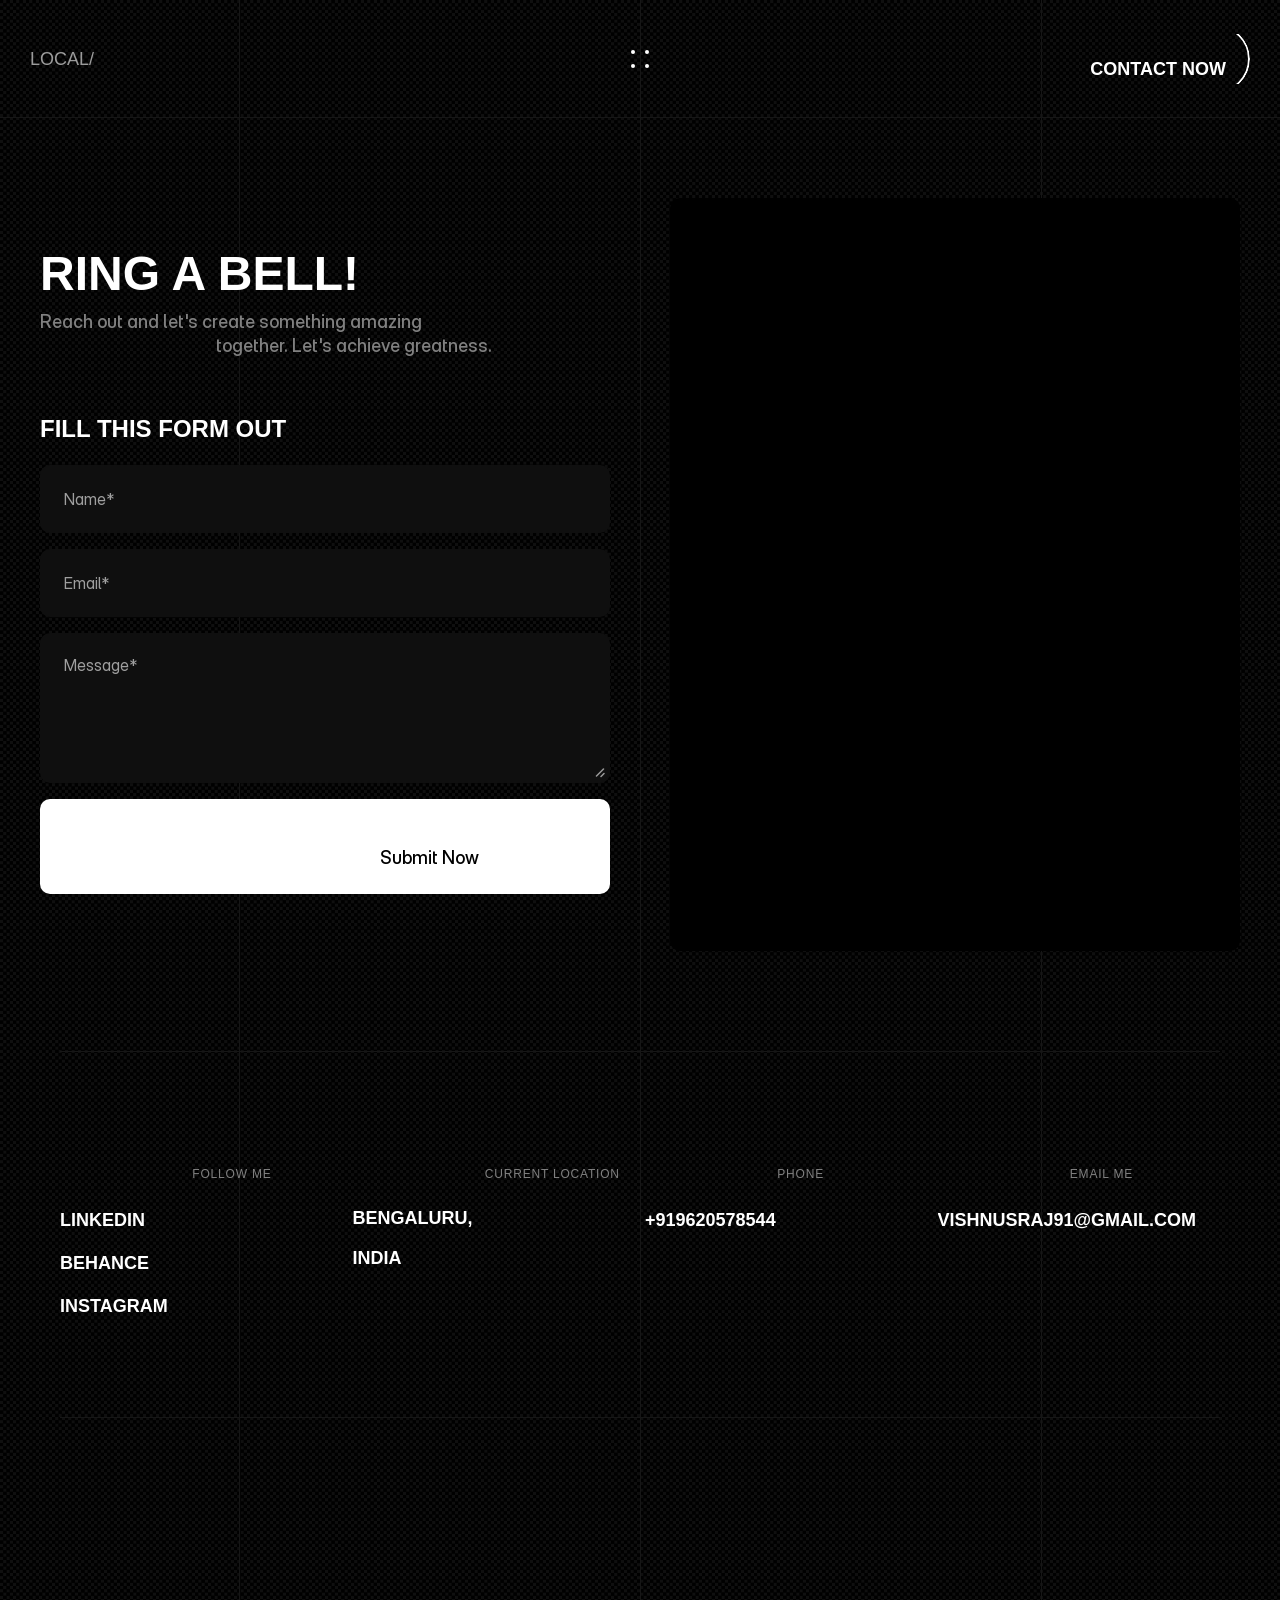
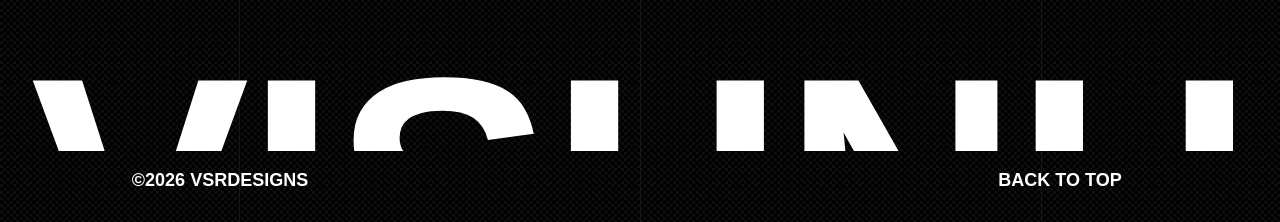
==== commit be9b4185: "Some json localised and minor changes" ====
--- a/contact.html
+++ b/contact.html
@@ -3,164 +3,5134 @@
 <html lang="en" data-redirect-timezone="1">
 
 <head>
-	<meta charset="utf-8">
-	
-	
-	<script>try{if(localStorage.get("__framer_force_showing_editorbar_since")){const n=document.createElement("link");n.rel = "modulepreload";n.href="https://framer.com/edit/init.mjs";document.head.appendChild(n)}}catch(e){}</script>
-	<!-- Start of headStart -->
-    
+    <meta charset="utf-8">
+
+
+    <!-- Start of headStart -->
+
     <!-- End of headStart -->
-	<meta name="viewport" content="width=device-width">
-	<meta name="generator" content="Framer a1faaee">
-	<title>VSR Designs</title>
-    <meta name="description" content="A modern portfolio showcasing UI/UX, branding, and visual design with a focus on simplicity, creativity, and user-centred experiences—crafting impactful, visually engaging digital solutions.">
-    <meta name="framer-search-index" content="https://framerusercontent.com/sites/2J7SfOOWMxOCxAlo8oDjlG/searchIndex-UPAksA3mfCaa.json">
-    <meta name="framer-search-index-fallback" content="https://framerusercontent.com/sites/2J7SfOOWMxOCxAlo8oDjlG/searchIndex-0ze50ohBIRET.json">
-    <link href="../framerusercontent.com/images/ygWa2IKVBF23reWFyZbUfCM4i8.png" rel="icon" media="(prefers-color-scheme: light)">
-    <link href="../framerusercontent.com/images/zSTcnZ6cLqF47IVAK5ETtv6yYew.png" rel="icon" media="(prefers-color-scheme: dark)">
-    <link rel="apple-touch-icon" href="../framerusercontent.com/images/ngVUqvpAouf4tFcpN6MR3EO9TGs.png">
+    <meta name="viewport" content="width=device-width">
+    <meta name="generator" content="Framer a1faaee">
+    <title>VSR Designs</title>
+    <meta name="description"
+        content="A modern portfolio showcasing UI/UX, branding, and visual design with a focus on simplicity, creativity, and user-centred experiences—crafting impactful, visually engaging digital solutions.">
+    <meta name="framer-search-index"
+        content="assets/js/searchIndex-UPAksA3mfCaa.json">
+    <meta name="framer-search-index-fallback"
+        content="assets/js/searchIndex-0ze50ohBIRET.json">
+    <link href="assets/images/ygWa2IKVBF23reWFyZbUfCM4i8.png" rel="icon"
+        media="(prefers-color-scheme: light)">
+    <link href="assets/images/zSTcnZ6cLqF47IVAK5ETtv6yYew.png" rel="icon"
+        media="(prefers-color-scheme: dark)">
+    <link rel="apple-touch-icon" href="assets/images/ngVUqvpAouf4tFcpN6MR3EO9TGs.png">
     <!-- Open Graph / Facebook -->
     <meta property="og:type" content="website">
     <meta property="og:title" content="VSR Designs">
-    <meta property="og:description" content="A modern portfolio showcasing UI/UX, branding, and visual design with a focus on simplicity, creativity, and user-centred experiences—crafting impactful, visually engaging digital solutions.">
-    <meta property="og:image" content="https://framerusercontent.com/images/FGnL6RrQ8WYK4wnm5pDsVAYKE8.png">
+    <meta property="og:description"
+        content="A modern portfolio showcasing UI/UX, branding, and visual design with a focus on simplicity, creativity, and user-centred experiences—crafting impactful, visually engaging digital solutions.">
+    <meta property="og:image" content="assets/images/FGnL6RrQ8WYK4wnm5pDsVAYKE8.png">
     <!-- Twitter -->
     <meta name="twitter:card" content="summary_large_image">
     <meta name="twitter:title" content="VSR Designs">
-    <meta name="twitter:description" content="A modern portfolio showcasing UI/UX, branding, and visual design with a focus on simplicity, creativity, and user-centred experiences—crafting impactful, visually engaging digital solutions.">
-    <meta name="twitter:image" content="https://framerusercontent.com/images/FGnL6RrQ8WYK4wnm5pDsVAYKE8.png">
-	
-	<style data-framer-font-css>@font-face { font-family: "Inter"; src: url("https://framerusercontent.com/assets/5vvr9Vy74if2I6bQbJvbw7SY1pQ.woff2"); font-display: swap; font-style: normal; font-weight: 400; unicode-range: U+0460-052F, U+1C80-1C88, U+20B4, U+2DE0-2DFF, U+A640-A69F, U+FE2E-FE2F }
-@font-face { font-family: "Inter"; src: url("https://framerusercontent.com/assets/EOr0mi4hNtlgWNn9if640EZzXCo.woff2"); font-display: swap; font-style: normal; font-weight: 400; unicode-range: U+0301, U+0400-045F, U+0490-0491, U+04B0-04B1, U+2116 }
-@font-face { font-family: "Inter"; src: url("https://framerusercontent.com/assets/Y9k9QrlZAqio88Klkmbd8VoMQc.woff2"); font-display: swap; font-style: normal; font-weight: 400; unicode-range: U+1F00-1FFF }
-@font-face { font-family: "Inter"; src: url("https://framerusercontent.com/assets/OYrD2tBIBPvoJXiIHnLoOXnY9M.woff2"); font-display: swap; font-style: normal; font-weight: 400; unicode-range: U+0370-03FF }
-@font-face { font-family: "Inter"; src: url("https://framerusercontent.com/assets/JeYwfuaPfZHQhEG8U5gtPDZ7WQ.woff2"); font-display: swap; font-style: normal; font-weight: 400; unicode-range: U+0100-024F, U+0259, U+1E00-1EFF, U+2020, U+20A0-20AB, U+20AD-20CF, U+2113, U+2C60-2C7F, U+A720-A7FF }
-@font-face { font-family: "Inter"; src: url("https://framerusercontent.com/assets/GrgcKwrN6d3Uz8EwcLHZxwEfC4.woff2"); font-display: swap; font-style: normal; font-weight: 400; unicode-range: U+0000-00FF, U+0131, U+0152-0153, U+02BB-02BC, U+02C6, U+02DA, U+02DC, U+2000-206F, U+2070, U+2074-207E, U+2080-208E, U+20AC, U+2122, U+2191, U+2193, U+2212, U+2215, U+FEFF, U+FFFD }
-@font-face { font-family: "Inter"; src: url("https://framerusercontent.com/assets/b6Y37FthZeALduNqHicBT6FutY.woff2"); font-display: swap; font-style: normal; font-weight: 400; unicode-range: U+0102-0103, U+0110-0111, U+0128-0129, U+0168-0169, U+01A0-01A1, U+01AF-01B0, U+1EA0-1EF9, U+20AB }
-@font-face { font-family: "Inter"; src: url("https://framerusercontent.com/assets/vQyevYAyHtARFwPqUzQGpnDs.woff2"); font-display: swap; font-style: normal; font-weight: 400; unicode-range: U+0000-00FF, U+0131, U+0152-0153, U+02BB-02BC, U+02C6, U+02DA, U+02DC, U+2000-206F, U+2074, U+20AC, U+2122, U+2191, U+2193, U+2212, U+2215, U+FEFF, U+FFFD }
-@font-face { font-family: "Inter Display"; src: url("https://framerusercontent.com/assets/ePuN3mCjzajIHnyCdvKBFiZkyY0.woff2"); font-display: swap; font-style: normal; font-weight: 500; unicode-range: U+0460-052F, U+1C80-1C88, U+20B4, U+2DE0-2DFF, U+A640-A69F, U+FE2E-FE2F }
-@font-face { font-family: "Inter Display"; src: url("https://framerusercontent.com/assets/V3j1L0o5vPFKe26Sw4HcpXCfHo.woff2"); font-display: swap; font-style: normal; font-weight: 500; unicode-range: U+0301, U+0400-045F, U+0490-0491, U+04B0-04B1, U+2116 }
-@font-face { font-family: "Inter Display"; src: url("https://framerusercontent.com/assets/F3kdpd2N0cToWV5huaZjjgM.woff2"); font-display: swap; font-style: normal; font-weight: 500; unicode-range: U+1F00-1FFF }
-@font-face { font-family: "Inter Display"; src: url("https://framerusercontent.com/assets/0iDmxkizU9goZoclqIqsV5rvETU.woff2"); font-display: swap; font-style: normal; font-weight: 500; unicode-range: U+0370-03FF }
-@font-face { font-family: "Inter Display"; src: url("https://framerusercontent.com/assets/r0mv3NegmA0akcQsNFotG32Las.woff2"); font-display: swap; font-style: normal; font-weight: 500; unicode-range: U+0100-024F, U+0259, U+1E00-1EFF, U+2020, U+20A0-20AB, U+20AD-20CF, U+2113, U+2C60-2C7F, U+A720-A7FF }
-@font-face { font-family: "Inter Display"; src: url("https://framerusercontent.com/assets/8yoV9pUxquX7VD7ZXlNYKQmkmk.woff2"); font-display: swap; font-style: normal; font-weight: 500; unicode-range: U+0000-00FF, U+0131, U+0152-0153, U+02BB-02BC, U+02C6, U+02DA, U+02DC, U+2000-206F, U+2074, U+20AC, U+2122, U+2191, U+2193, U+2212, U+2215, U+FEFF, U+FFFD }
-@font-face { font-family: "Inter Display"; src: url("https://framerusercontent.com/assets/Ii21jnSJkulBKsHHXKlapi7fv9w.woff2"); font-display: swap; font-style: normal; font-weight: 500; unicode-range: U+0102-0103, U+0110-0111, U+0128-0129, U+0168-0169, U+01A0-01A1, U+01AF-01B0, U+1EA0-1EF9, U+20AB }
-@font-face { font-family: "Inter Display"; src: url("https://framerusercontent.com/assets/I11LrmuBDQZweplJ62KkVsklU5Y.woff2"); font-display: swap; font-style: normal; font-weight: 700; unicode-range: U+0460-052F, U+1C80-1C88, U+20B4, U+2DE0-2DFF, U+A640-A69F, U+FE2E-FE2F }
-@font-face { font-family: "Inter Display"; src: url("https://framerusercontent.com/assets/UjFZPDy3qGuDktQM4q9CxhKfIa8.woff2"); font-display: swap; font-style: normal; font-weight: 700; unicode-range: U+0301, U+0400-045F, U+0490-0491, U+04B0-04B1, U+2116 }
-@font-face { font-family: "Inter Display"; src: url("https://framerusercontent.com/assets/8exwVHJy2DhJ4N5prYlVMrEKmQ.woff2"); font-display: swap; font-style: normal; font-weight: 700; unicode-range: U+1F00-1FFF }
-@font-face { font-family: "Inter Display"; src: url("https://framerusercontent.com/assets/UTeedEK21hO5jDxEUldzdScUqpg.woff2"); font-display: swap; font-style: normal; font-weight: 700; unicode-range: U+0370-03FF }
-@font-face { font-family: "Inter Display"; src: url("https://framerusercontent.com/assets/Ig8B8nzy11hzIWEIYnkg91sofjo.woff2"); font-display: swap; font-style: normal; font-weight: 700; unicode-range: U+0100-024F, U+0259, U+1E00-1EFF, U+2020, U+20A0-20AB, U+20AD-20CF, U+2113, U+2C60-2C7F, U+A720-A7FF }
-@font-face { font-family: "Inter Display"; src: url("https://framerusercontent.com/assets/n9CXKI3tsmCPeC6MCT9NziShSuQ.woff2"); font-display: swap; font-style: normal; font-weight: 700; unicode-range: U+0000-00FF, U+0131, U+0152-0153, U+02BB-02BC, U+02C6, U+02DA, U+02DC, U+2000-206F, U+2074, U+20AC, U+2122, U+2191, U+2193, U+2212, U+2215, U+FEFF, U+FFFD }
-@font-face { font-family: "Inter Display"; src: url("https://framerusercontent.com/assets/qctQFoJqJ9aIbRSIp0AhCQpFxn8.woff2"); font-display: swap; font-style: normal; font-weight: 700; unicode-range: U+0102-0103, U+0110-0111, U+0128-0129, U+0168-0169, U+01A0-01A1, U+01AF-01B0, U+1EA0-1EF9, U+20AB }
-@font-face { font-family: "Inter Display"; src: url("https://framerusercontent.com/assets/fXvVh2JeZlehNcEhKHpHH0frSl0.woff2"); font-display: swap; font-style: italic; font-weight: 700; unicode-range: U+0460-052F, U+1C80-1C88, U+20B4, U+2DE0-2DFF, U+A640-A69F, U+FE2E-FE2F }
-@font-face { font-family: "Inter Display"; src: url("https://framerusercontent.com/assets/7pScaNeb6M7n2HF2jKemDqzCIr4.woff2"); font-display: swap; font-style: italic; font-weight: 700; unicode-range: U+0301, U+0400-045F, U+0490-0491, U+04B0-04B1, U+2116 }
-@font-face { font-family: "Inter Display"; src: url("https://framerusercontent.com/assets/qS4UjQYyATcVV9rODk0Zx9KhkY8.woff2"); font-display: swap; font-style: italic; font-weight: 700; unicode-range: U+1F00-1FFF }
-@font-face { font-family: "Inter Display"; src: url("https://framerusercontent.com/assets/VfD2n20yM7v0hrUEBHEyafsmMBY.woff2"); font-display: swap; font-style: italic; font-weight: 700; unicode-range: U+0370-03FF }
-@font-face { font-family: "Inter Display"; src: url("https://framerusercontent.com/assets/4oIO9fB59bn3cKFWz7piCj28z9s.woff2"); font-display: swap; font-style: italic; font-weight: 700; unicode-range: U+0100-024F, U+0259, U+1E00-1EFF, U+2020, U+20A0-20AB, U+20AD-20CF, U+2113, U+2C60-2C7F, U+A720-A7FF }
-@font-face { font-family: "Inter Display"; src: url("https://framerusercontent.com/assets/TBccIZR9kIpkRce5i9ATfPp7a4.woff2"); font-display: swap; font-style: italic; font-weight: 700; unicode-range: U+0000-00FF, U+0131, U+0152-0153, U+02BB-02BC, U+02C6, U+02DA, U+02DC, U+2000-206F, U+2074, U+20AC, U+2122, U+2191, U+2193, U+2212, U+2215, U+FEFF, U+FFFD }
-@font-face { font-family: "Inter Display"; src: url("https://framerusercontent.com/assets/F5Lmfd3fCAu7TwiYbI4DLWw4ks.woff2"); font-display: swap; font-style: italic; font-weight: 700; unicode-range: U+0102-0103, U+0110-0111, U+0128-0129, U+0168-0169, U+01A0-01A1, U+01AF-01B0, U+1EA0-1EF9, U+20AB }
-@font-face { font-family: "Inter Display"; src: url("https://framerusercontent.com/assets/A5P4nkYCJlLQxGxaS1lzG8PNSc.woff2"); font-display: swap; font-style: italic; font-weight: 500; unicode-range: U+0460-052F, U+1C80-1C88, U+20B4, U+2DE0-2DFF, U+A640-A69F, U+FE2E-FE2F }
-@font-face { font-family: "Inter Display"; src: url("https://framerusercontent.com/assets/vuPfygr1n1zYxscvWgGI8hRf3LE.woff2"); font-display: swap; font-style: italic; font-weight: 500; unicode-range: U+0301, U+0400-045F, U+0490-0491, U+04B0-04B1, U+2116 }
-@font-face { font-family: "Inter Display"; src: url("https://framerusercontent.com/assets/jplzYzqFHXreyADwk9yrkQlWQ.woff2"); font-display: swap; font-style: italic; font-weight: 500; unicode-range: U+1F00-1FFF }
-@font-face { font-family: "Inter Display"; src: url("https://framerusercontent.com/assets/sSIKP2TfVPvfK7YVENPE5H87A.woff2"); font-display: swap; font-style: italic; font-weight: 500; unicode-range: U+0370-03FF }
-@font-face { font-family: "Inter Display"; src: url("https://framerusercontent.com/assets/gawbeo7iEJSRZ4kcrh6YRrU8o.woff2"); font-display: swap; font-style: italic; font-weight: 500; unicode-range: U+0100-024F, U+0259, U+1E00-1EFF, U+2020, U+20A0-20AB, U+20AD-20CF, U+2113, U+2C60-2C7F, U+A720-A7FF }
-@font-face { font-family: "Inter Display"; src: url("https://framerusercontent.com/assets/xSzma7KIWAdctStaX171ey3lams.woff2"); font-display: swap; font-style: italic; font-weight: 500; unicode-range: U+0000-00FF, U+0131, U+0152-0153, U+02BB-02BC, U+02C6, U+02DA, U+02DC, U+2000-206F, U+2074, U+20AC, U+2122, U+2191, U+2193, U+2212, U+2215, U+FEFF, U+FFFD }
-@font-face { font-family: "Inter Display"; src: url("https://framerusercontent.com/assets/8E92vrr3j1gDqzepmeSbD2u0JxA.woff2"); font-display: swap; font-style: italic; font-weight: 500; unicode-range: U+0102-0103, U+0110-0111, U+0128-0129, U+0168-0169, U+01A0-01A1, U+01AF-01B0, U+1EA0-1EF9, U+20AB }
-@font-face { font-family: "Inter Display"; src: url("https://framerusercontent.com/assets/2uIBiALfCHVpWbHqRMZutfT7giU.woff2"); font-display: swap; font-style: normal; font-weight: 400; unicode-range: U+0460-052F, U+1C80-1C88, U+20B4, U+2DE0-2DFF, U+A640-A69F, U+FE2E-FE2F }
-@font-face { font-family: "Inter Display"; src: url("https://framerusercontent.com/assets/Zwfz6xbVe5pmcWRJRgBDHnMkOkI.woff2"); font-display: swap; font-style: normal; font-weight: 400; unicode-range: U+0301, U+0400-045F, U+0490-0491, U+04B0-04B1, U+2116 }
-@font-face { font-family: "Inter Display"; src: url("https://framerusercontent.com/assets/U9LaDDmbRhzX3sB8g8glTy5feTE.woff2"); font-display: swap; font-style: normal; font-weight: 400; unicode-range: U+1F00-1FFF }
-@font-face { font-family: "Inter Display"; src: url("https://framerusercontent.com/assets/tVew2LzXJ1t7QfxP1gdTIdj2o0g.woff2"); font-display: swap; font-style: normal; font-weight: 400; unicode-range: U+0370-03FF }
-@font-face { font-family: "Inter Display"; src: url("https://framerusercontent.com/assets/DF7bjCRmStYPqSb945lAlMfCCVQ.woff2"); font-display: swap; font-style: normal; font-weight: 400; unicode-range: U+0100-024F, U+0259, U+1E00-1EFF, U+2020, U+20A0-20AB, U+20AD-20CF, U+2113, U+2C60-2C7F, U+A720-A7FF }
-@font-face { font-family: "Inter Display"; src: url("https://framerusercontent.com/assets/bHYNJqzTyl2lqvmMiRRS6Y16Es.woff2"); font-display: swap; font-style: normal; font-weight: 400; unicode-range: U+0000-00FF, U+0131, U+0152-0153, U+02BB-02BC, U+02C6, U+02DA, U+02DC, U+2000-206F, U+2070, U+2074-207E, U+2080-208E, U+20AC, U+2122, U+2191, U+2193, U+2212, U+2215, U+FEFF, U+FFFD }
-@font-face { font-family: "Inter Display"; src: url("https://framerusercontent.com/assets/vebZUMjGyKkYsfcY73iwWTzLNag.woff2"); font-display: swap; font-style: normal; font-weight: 400; unicode-range: U+0102-0103, U+0110-0111, U+0128-0129, U+0168-0169, U+01A0-01A1, U+01AF-01B0, U+1EA0-1EF9, U+20AB }
-@font-face { font-family: "Inter"; src: url("https://framerusercontent.com/assets/DpPBYI0sL4fYLgAkX8KXOPVt7c.woff2"); font-display: swap; font-style: normal; font-weight: 700; unicode-range: U+0460-052F, U+1C80-1C88, U+20B4, U+2DE0-2DFF, U+A640-A69F, U+FE2E-FE2F }
-@font-face { font-family: "Inter"; src: url("https://framerusercontent.com/assets/4RAEQdEOrcnDkhHiiCbJOw92Lk.woff2"); font-display: swap; font-style: normal; font-weight: 700; unicode-range: U+0301, U+0400-045F, U+0490-0491, U+04B0-04B1, U+2116 }
-@font-face { font-family: "Inter"; src: url("https://framerusercontent.com/assets/1K3W8DizY3v4emK8Mb08YHxTbs.woff2"); font-display: swap; font-style: normal; font-weight: 700; unicode-range: U+1F00-1FFF }
-@font-face { font-family: "Inter"; src: url("https://framerusercontent.com/assets/tUSCtfYVM1I1IchuyCwz9gDdQ.woff2"); font-display: swap; font-style: normal; font-weight: 700; unicode-range: U+0370-03FF }
-@font-face { font-family: "Inter"; src: url("https://framerusercontent.com/assets/VgYFWiwsAC5OYxAycRXXvhze58.woff2"); font-display: swap; font-style: normal; font-weight: 700; unicode-range: U+0100-024F, U+0259, U+1E00-1EFF, U+2020, U+20A0-20AB, U+20AD-20CF, U+2113, U+2C60-2C7F, U+A720-A7FF }
-@font-face { font-family: "Inter"; src: url("https://framerusercontent.com/assets/DXD0Q7LSl7HEvDzucnyLnGBHM.woff2"); font-display: swap; font-style: normal; font-weight: 700; unicode-range: U+0000-00FF, U+0131, U+0152-0153, U+02BB-02BC, U+02C6, U+02DA, U+02DC, U+2000-206F, U+2074, U+20AC, U+2122, U+2191, U+2193, U+2212, U+2215, U+FEFF, U+FFFD }
-@font-face { font-family: "Inter"; src: url("https://framerusercontent.com/assets/GIryZETIX4IFypco5pYZONKhJIo.woff2"); font-display: swap; font-style: normal; font-weight: 700; unicode-range: U+0102-0103, U+0110-0111, U+0128-0129, U+0168-0169, U+01A0-01A1, U+01AF-01B0, U+1EA0-1EF9, U+20AB }
-@font-face { font-family: "Inter"; src: url("https://framerusercontent.com/assets/H89BbHkbHDzlxZzxi8uPzTsp90.woff2"); font-display: swap; font-style: italic; font-weight: 700; unicode-range: U+0460-052F, U+1C80-1C88, U+20B4, U+2DE0-2DFF, U+A640-A69F, U+FE2E-FE2F }
-@font-face { font-family: "Inter"; src: url("https://framerusercontent.com/assets/u6gJwDuwB143kpNK1T1MDKDWkMc.woff2"); font-display: swap; font-style: italic; font-weight: 700; unicode-range: U+0301, U+0400-045F, U+0490-0491, U+04B0-04B1, U+2116 }
-@font-face { font-family: "Inter"; src: url("https://framerusercontent.com/assets/43sJ6MfOPh1LCJt46OvyDuSbA6o.woff2"); font-display: swap; font-style: italic; font-weight: 700; unicode-range: U+1F00-1FFF }
-@font-face { font-family: "Inter"; src: url("https://framerusercontent.com/assets/wccHG0r4gBDAIRhfHiOlq6oEkqw.woff2"); font-display: swap; font-style: italic; font-weight: 700; unicode-range: U+0370-03FF }
-@font-face { font-family: "Inter"; src: url("https://framerusercontent.com/assets/WZ367JPwf9bRW6LdTHN8rXgSjw.woff2"); font-display: swap; font-style: italic; font-weight: 700; unicode-range: U+0100-024F, U+0259, U+1E00-1EFF, U+2020, U+20A0-20AB, U+20AD-20CF, U+2113, U+2C60-2C7F, U+A720-A7FF }
-@font-face { font-family: "Inter"; src: url("https://framerusercontent.com/assets/QxmhnWTzLtyjIiZcfaLIJ8EFBXU.woff2"); font-display: swap; font-style: italic; font-weight: 700; unicode-range: U+0000-00FF, U+0131, U+0152-0153, U+02BB-02BC, U+02C6, U+02DA, U+02DC, U+2000-206F, U+2074, U+20AC, U+2122, U+2191, U+2193, U+2212, U+2215, U+FEFF, U+FFFD }
-@font-face { font-family: "Inter"; src: url("https://framerusercontent.com/assets/2A4Xx7CngadFGlVV4xrO06OBHY.woff2"); font-display: swap; font-style: italic; font-weight: 700; unicode-range: U+0102-0103, U+0110-0111, U+0128-0129, U+0168-0169, U+01A0-01A1, U+01AF-01B0, U+1EA0-1EF9, U+20AB }
-@font-face { font-family: "Inter"; src: url("https://framerusercontent.com/assets/CfMzU8w2e7tHgF4T4rATMPuWosA.woff2"); font-display: swap; font-style: italic; font-weight: 400; unicode-range: U+0460-052F, U+1C80-1C88, U+20B4, U+2DE0-2DFF, U+A640-A69F, U+FE2E-FE2F }
-@font-face { font-family: "Inter"; src: url("https://framerusercontent.com/assets/867QObYax8ANsfX4TGEVU9YiCM.woff2"); font-display: swap; font-style: italic; font-weight: 400; unicode-range: U+0301, U+0400-045F, U+0490-0491, U+04B0-04B1, U+2116 }
-@font-face { font-family: "Inter"; src: url("https://framerusercontent.com/assets/Oyn2ZbENFdnW7mt2Lzjk1h9Zb9k.woff2"); font-display: swap; font-style: italic; font-weight: 400; unicode-range: U+1F00-1FFF }
-@font-face { font-family: "Inter"; src: url("https://framerusercontent.com/assets/cdAe8hgZ1cMyLu9g005pAW3xMo.woff2"); font-display: swap; font-style: italic; font-weight: 400; unicode-range: U+0370-03FF }
-@font-face { font-family: "Inter"; src: url("https://framerusercontent.com/assets/DOfvtmE1UplCq161m6Hj8CSQYg.woff2"); font-display: swap; font-style: italic; font-weight: 400; unicode-range: U+0100-024F, U+0259, U+1E00-1EFF, U+2020, U+20A0-20AB, U+20AD-20CF, U+2113, U+2C60-2C7F, U+A720-A7FF }
-@font-face { font-family: "Inter"; src: url("https://framerusercontent.com/assets/vFzuJY0c65av44uhEKB6vyjFMg.woff2"); font-display: swap; font-style: italic; font-weight: 400; unicode-range: U+0000-00FF, U+0131, U+0152-0153, U+02BB-02BC, U+02C6, U+02DA, U+02DC, U+2000-206F, U+2074, U+20AC, U+2122, U+2191, U+2193, U+2212, U+2215, U+FEFF, U+FFFD }
-@font-face { font-family: "Inter"; src: url("https://framerusercontent.com/assets/tKtBcDnBMevsEEJKdNGhhkLzYo.woff2"); font-display: swap; font-style: italic; font-weight: 400; unicode-range: U+0102-0103, U+0110-0111, U+0128-0129, U+0168-0169, U+01A0-01A1, U+01AF-01B0, U+1EA0-1EF9, U+20AB }
-@font-face { font-family: "Clash Display"; src: url("https://framerusercontent.com/third-party-assets/fontshare/wf/FPDAZ2S6SW4QMSRIIKNNGTPM6VIXYMKO/5HNPQ453FRLIQWV2FNOBUU3FKTDZQVSG/Z3MGHFHX6DCTLQ55LJYRJ5MDCZPMFZU6.woff2"); font-display: swap; font-style: normal; font-weight: 600 }
-@font-face { font-family: "Clash Display"; src: url("https://framerusercontent.com/third-party-assets/fontshare/wf/2GQIT54GKQY3JRFTSHS4ARTRNRQISSAA/3CIP5EBHRRHE5FVQU3VFROPUERNDSTDF/JTSL5QESUXATU47LCPUNHZQBDDIWDOSW.woff2"); font-display: swap; font-style: normal; font-weight: 500 }
-@font-face { font-family: "Clash Display"; src: url("https://framerusercontent.com/third-party-assets/fontshare/wf/BFBSY7LX5W2U2EROCLVVTQP4VS7S4PC3/IIUX4FGTMD2LK2VWD3RVTAS4SSMUN7B5/53RZKGODFYDW3QHTIL7IPOWTBCSUEZK7.woff2"); font-display: swap; font-style: normal; font-weight: 700 }
-@font-face { font-family: "Inter Placeholder"; src: local("Arial"); ascent-override: 89.79%; descent-override: 22.36%; line-gap-override: 0.00%; size-adjust: 107.89% }
-@font-face { font-family: "Inter Display Placeholder"; src: local("Arial"); ascent-override: 98.56%; descent-override: 24.54%; line-gap-override: 0.00%; size-adjust: 98.29% }
-@font-face { font-family: "Clash Display Placeholder"; src: local("Arial"); ascent-override: 83.42%; descent-override: 23.43%; line-gap-override: 8.44%; size-adjust: 106.69% }
-</style>
-	
-	<meta name="robots" content="max-image-preview:large"><link rel="canonical" href="contact.html"><meta property="og:url" content="https://nutty-mercury-431347.framer.app/contact"><style data-framer-breakpoint-css>@media(min-width: 1440px){.hidden-1jk2gi5{display:none!important}}@media(min-width: 1200px) and (max-width: 1439.98px){.hidden-1o1gjrq{display:none!important}}@media(min-width: 810px) and (max-width: 1199.98px){.hidden-1k60gq6{display:none!important}}@media(max-width: 809.98px){.hidden-kgip4p{display:none!important}}</style><style data-framer-css-ssr-minified data-framer-components="framer-lib-cursors-host framer-8Rqls PropertyOverrides framer-VfUsu framer-lib-combinedCSSRules framer-zecFa framer-qrplR framer-lib-form-plain-text-input framer-Ig2sb framer-Clsr5 framer-Z9MQ7 framer-GOIpn framer-4Bs4q">html,body,#main{box-sizing:border-box;margin:0;padding:0}:root{-webkit-font-smoothing:antialiased;-moz-osx-font-smoothing:grayscale}*{box-sizing:border-box;-webkit-font-smoothing:inherit}h1,h2,h3,h4,h5,h6,p,figure{margin:0}body,input,textarea,select,button{font-family:sans-serif;font-size:12px}body{--token-c46abb9d-0d10-414f-ba99-89efb980d54d:#fff;--token-d3164dbb-164d-4c40-a765-b9e50ed00c8a:#fff9;--token-f2130d30-5051-414b-bbfe-2f8dcb0cab5e:#000;--token-3680e070-9a5f-4ccc-acdc-6b7bf653175a:#161616;--token-fe2f0188-6a6d-41ef-a83f-a875042ba3b8:gray;--token-24f27aa8-9496-4d3e-bf0e-429bb69788c2:#0a0a0a;--token-cf7185d2-9bee-4a1e-85da-418f70827721:red;--token-4695e61d-48ec-4e1b-ae93-f5b8f9dc2f6c:#292929;--token-781785ff-3fb9-46a3-a843-f145774bb0f0:#ff462e;--token-85c207e0-0c8d-45a2-878e-e9d371a5b61d:#14c700;--token-8e61e3d2-1dd0-41a8-bd22-a11f7dedb984:#009dff;--token-e4ce6541-81b8-4420-b356-a0eaf8a75ea2:#0f0f0f}@supports (z-index:calc(infinity)){#__framer-badge-container{--infinity:infinity}}#__framer-badge-container{pointer-events:none;width:100%;z-index:calc(var(--infinity,2147480000));justify-content:flex-end;padding:20px;display:flex;position:fixed;bottom:0}@supports (background:-webkit-named-image(i)) and (not (grid-template-rows:subgrid)){body{--framer-will-change-override:transform}}@supports (background:-webkit-named-image(i)) and (not (position-area:top right)){body{--framer-will-change-filter-override:filter}}[data-framer-component-type=Text] div div span,[data-framer-component-type=Text] a div span,[data-framer-component-type=Text] span span span,[data-framer-component-type=Text] p span span,[data-framer-component-type=Text] h1 span span,[data-framer-component-type=Text] h2 span span,[data-framer-component-type=Text] h3 span span,[data-framer-component-type=Text] h4 span span,[data-framer-component-type=Text] h5 span span,[data-framer-component-type=Text] h6 span span,[data-framer-component-type=Text] a{font-family:var(--font-family);font-style:var(--font-style);font-weight:min(calc(var(--framer-font-weight-increase,0) + var(--font-weight,400)),900);color:var(--text-color);letter-spacing:var(--letter-spacing);font-size:var(--font-size);text-transform:var(--text-transform);--text-decoration:var(--framer-text-decoration-style,solid)var(--framer-text-decoration,none)var(--framer-text-decoration-color,currentcolor)var(--framer-text-decoration-thickness,auto);--text-decoration-skip-ink:var(--framer-text-decoration-skip-ink);--text-underline-offset:var(--framer-text-decoration-offset);line-height:var(--line-height);--font-family:var(--framer-font-family);--font-style:var(--framer-font-style);--font-weight:var(--framer-font-weight);--text-color:var(--framer-text-color);--letter-spacing:var(--framer-letter-spacing);--font-size:var(--framer-font-size);--text-transform:var(--framer-text-transform);--line-height:var(--framer-line-height)}@supports not (color:color(display-p3 1 1 1)){p.framer-text,div.framer-text,h1.framer-text,h2.framer-text,h3.framer-text,h4.framer-text,h5.framer-text,h6.framer-text,li.framer-text,ol.framer-text,ul.framer-text,span.framer-text:not([data-text-fill]){color:var(--framer-blockquote-text-color-rgb,var(--framer-blockquote-text-color,var(--framer-text-color-rgb,var(--framer-text-color,#000))));-webkit-text-stroke-color:var(--framer-text-stroke-color-rgb,var(--framer-text-stroke-color,initial))}mark.framer-text{background-color:var(--framer-blockquote-text-background-color-rgb,var(--framer-blockquote-text-background-color,var(--framer-text-background-color-rgb,var(--framer-text-background-color,initial))))}}@supports not (color:color(display-p3 1 1 1)){code.framer-text,code.framer-text span.framer-text:not([data-text-fill]){color:var(--framer-blockquote-text-color-rgb,var(--framer-blockquote-text-color,var(--framer-code-text-color-rgb,var(--framer-code-text-color,var(--framer-text-color-rgb,var(--framer-text-color,#000))))))}}@supports not (color:color(display-p3 1 1 1)){a.framer-text,span.framer-text[data-nested-link]{color:var(--framer-blockquote-text-color-rgb,var(--framer-blockquote-text-color,var(--framer-link-text-color-rgb,var(--framer-link-text-color,var(--framer-text-color-rgb,var(--framer-text-color,#000))))));background-color:var(--framer-link-text-background-color-rgb,var(--framer-link-text-background-color,initial));-webkit-text-decoration-color:var(--framer-link-text-decoration-color-rgb,var(--framer-link-text-decoration-color,var(--framer-text-decoration-color-rgb,var(--framer-text-decoration-color,currentcolor))));text-decoration-color:var(--framer-link-text-decoration-color-rgb,var(--framer-link-text-decoration-color,var(--framer-text-decoration-color-rgb,var(--framer-text-decoration-color,currentcolor))))}}@supports not (color:color(display-p3 1 1 1)){code.framer-text a.framer-text,code.framer-text a.framer-text span.framer-text:not([data-text-fill]),code.framer-text span.framer-text[data-nested-link],code.framer-text span.framer-text[data-nested-link] span.framer-text:not([data-text-fill]){color:var(--framer-blockquote-text-color-rgb,var(--framer-blockquote-text-color,var(--framer-link-text-color-rgb,var(--framer-link-text-color,var(--framer-code-text-color-rgb,var(--framer-code-text-color,var(--framer-text-color-rgb,var(--framer-text-color,#000))))))))}}@supports not (color:color(display-p3 1 1 1)){a.framer-text:hover,span.framer-text[data-nested-link]:hover{color:var(--framer-link-hover-text-color-rgb,var(--framer-link-hover-text-color,var(--framer-blockquote-text-color-rgb,var(--framer-blockquote-text-color,var(--framer-link-text-color-rgb,var(--framer-link-text-color,var(--framer-text-color-rgb,var(--framer-text-color,#000))))))));background-color:var(--framer-link-hover-text-background-color-rgb,var(--framer-link-hover-text-background-color,var(--framer-link-text-background-color-rgb,var(--framer-link-text-background-color,var(--framer-text-background-color-rgb,var(--framer-text-background-color,initial))))));-webkit-text-decoration-color:var(--framer-link-hover-text-decoration-color-rgb,var(--framer-link-hover-text-decoration-color,var(--framer-link-text-decoration-color-rgb,var(--framer-link-text-decoration-color,var(--framer-text-decoration-color-rgb,var(--framer-text-decoration-color,currentcolor))))));text-decoration-color:var(--framer-link-hover-text-decoration-color-rgb,var(--framer-link-hover-text-decoration-color,var(--framer-link-text-decoration-color-rgb,var(--framer-link-text-decoration-color,var(--framer-text-decoration-color-rgb,var(--framer-text-decoration-color,currentcolor))))))}}@supports not (color:color(display-p3 1 1 1)){code.framer-text a.framer-text:hover,code.framer-text span.framer-text[data-nested-link]:hover{color:var(--framer-link-hover-text-color-rgb,var(--framer-link-hover-text-color,var(--framer-blockquote-text-color-rgb,var(--framer-blockquote-text-color,var(--framer-link-text-color-rgb,var(--framer-link-text-color,var(--framer-code-text-color-rgb,var(--framer-code-text-color,var(--framer-text-color-rgb,var(--framer-text-color,#000))))))))))}}@supports not (color:color(display-p3 1 1 1)){a.framer-text[data-framer-page-link-current],span.framer-text[data-framer-page-link-current]{color:var(--framer-link-current-text-color-rgb,var(--framer-link-current-text-color,var(--framer-link-text-color-rgb,var(--framer-link-text-color,var(--framer-text-color-rgb,var(--framer-text-color,#000))))));background-color:var(--framer-link-current-text-background-color-rgb,var(--framer-link-current-text-background-color,var(--framer-link-text-background-color-rgb,var(--framer-link-text-background-color,var(--framer-text-background-color-rgb,var(--framer-text-background-color,initial))))));-webkit-text-decoration-color:var(--framer-link-current-text-decoration-color-rgb,var(--framer-link-current-text-decoration-color,var(--framer-link-text-decoration-color-rgb,var(--framer-link-text-decoration-color,var(--framer-text-decoration-color-rgb,var(--framer-text-decoration-color,currentcolor))))));text-decoration-color:var(--framer-link-current-text-decoration-color-rgb,var(--framer-link-current-text-decoration-color,var(--framer-link-text-decoration-color-rgb,var(--framer-link-text-decoration-color,var(--framer-text-decoration-color-rgb,var(--framer-text-decoration-color,currentcolor))))))}}@supports not (color:color(display-p3 1 1 1)){code.framer-text a.framer-text[data-framer-page-link-current],code.framer-text a.framer-text[data-framer-page-link-current] span.framer-text:not([data-text-fill]),code.framer-text span.framer-text[data-framer-page-link-current],code.framer-text span.framer-text[data-framer-page-link-current] span.framer-text:not([data-text-fill]){color:var(--framer-link-current-text-color-rgb,var(--framer-link-current-text-color,var(--framer-link-text-color-rgb,var(--framer-link-text-color,var(--framer-code-text-color-rgb,var(--framer-code-text-color,var(--framer-text-color-rgb,var(--framer-text-color,#000))))))));background-color:var(--framer-link-current-text-background-color-rgb,var(--framer-link-current-text-background-color,var(--framer-link-text-background-color-rgb,var(--framer-link-text-background-color,var(--framer-text-background-color-rgb,var(--framer-text-background-color,initial))))))}}@supports not (color:color(display-p3 1 1 1)){a.framer-text[data-framer-page-link-current]:hover,span.framer-text[data-framer-page-link-current]:hover{color:var(--framer-link-hover-text-color-rgb,var(--framer-link-hover-text-color,var(--framer-link-current-text-color-rgb,var(--framer-link-current-text-color,var(--framer-link-text-color-rgb,var(--framer-link-text-color,var(--framer-code-text-color-rgb,var(--framer-code-text-color,var(--framer-text-color-rgb,var(--framer-text-color,#000))))))))));background-color:var(--framer-link-hover-text-background-color-rgb,var(--framer-link-hover-text-background-color,var(--framer-link-current-text-background-color-rgb,var(--framer-link-current-text-background-color,var(--framer-link-text-background-color-rgb,var(--framer-link-text-background-color,initial))))));-webkit-text-decoration-color:var(--framer-link-hover-text-decoration-color-rgb,var(--framer-link-hover-text-decoration-color,var(--framer-link-current-text-decoration-color-rgb,var(--framer-link-current-text-decoration-color,var(--framer-link-text-decoration-color-rgb,var(--framer-link-text-decoration-color,var(--framer-text-decoration-color-rgb,var(--framer-text-decoration-color,currentcolor))))))));text-decoration-color:var(--framer-link-hover-text-decoration-color-rgb,var(--framer-link-hover-text-decoration-color,var(--framer-link-current-text-decoration-color-rgb,var(--framer-link-current-text-decoration-color,var(--framer-link-text-decoration-color-rgb,var(--framer-link-text-decoration-color,var(--framer-text-decoration-color-rgb,var(--framer-text-decoration-color,currentcolor))))))))}}@supports not (color:color(display-p3 1 1 1)){code.framer-text a.framer-text[data-framer-page-link-current]:hover,code.framer-text a.framer-text[data-framer-page-link-current]:hover span.framer-text:not([data-text-fill]),code.framer-text span.framer-text[data-framer-page-link-current]:hover,code.framer-text span.framer-text[data-framer-page-link-current]:hover span.framer-text:not([data-text-fill]){color:var(--framer-link-hover-text-color-rgb,var(--framer-link-hover-text-color,var(--framer-link-current-text-color-rgb,var(--framer-link-current-text-color,var(--framer-link-text-color-rgb,var(--framer-link-text-color,var(--framer-code-text-color-rgb,var(--framer-code-text-color,var(--framer-text-color-rgb,var(--framer-text-color,#000))))))))));background-color:var(--framer-link-hover-text-background-color-rgb,var(--framer-link-hover-text-background-color,var(--framer-link-current-text-background-color-rgb,var(--framer-link-current-text-background-color,var(--framer-link-text-background-color-rgb,var(--framer-link-text-background-color,initial))))))}}@supports not (aspect-ratio:1){.framer-text-module:not([data-width=fit])[style*=aspect-ratio]{position:relative!important}.framer-text-module:not([data-width=fit])[style*=aspect-ratio]:before{content:"";padding-bottom:calc(100%/calc(var(--aspect-ratio)));display:block}.framer-text-module[data-width=fill]>:first-child,.framer-text-module[data-width=fill]>.ssr-variant>:first-child,.framer-text-module:not([data-width=fit])[style*=aspect-ratio]>:first-child,.framer-text-module:not([data-width=fit])[style*=aspect-ratio]>.ssr-variant>:first-child{position:absolute;top:0;left:0;height:100%!important}}@supports not (overflow:clip){:root{--overflow-clip-fallback:hidden}}@supports (background:-webkit-named-image(i)) and (not (contain-intrinsic-size:inherit)){div.framer-text,p.framer-text,h1.framer-text,h2.framer-text,h3.framer-text,h4.framer-text,h5.framer-text,h6.framer-text,ol.framer-text,ul.framer-text,li.framer-text,blockquote.framer-text,.framer-text.framer-image{display:var(--text-truncation-display-inline-for-safari-16,revert)}div.framer-text:after,p.framer-text:after,h1.framer-text:after,h2.framer-text:after,h3.framer-text:after,h4.framer-text:after,h5.framer-text:after,h6.framer-text:after,ol.framer-text:after,ul.framer-text:after,li.framer-text:after,blockquote.framer-text:after,.framer-text.framer-image:after{content:var(--text-truncation-line-break-for-safari-16);white-space:pre}.framer-text.framer-text-module,.framer-text.framer-table-wrapper{display:var(--text-truncation-display-none-for-safari-16,revert)}p.framer-text[data-text-fill]{display:var(--text-truncation-display-inline-for-safari-16,inline-block)}}@supports (corner-shape:superellipse(2)){:root{--one-if-corner-shape-supported:1}}.framer-cursor-none,.framer-cursor-none *{cursor:none!important}.framer-pointer-events-none,.framer-pointer-events-none *{pointer-events:none!important}@supports (aspect-ratio:1){body{--framer-aspect-ratio-supported:auto}}.framer-8Rqls.framer-125bfsb,.framer-8Rqls .framer-125bfsb{display:block}.framer-8Rqls.framer-1jk2gi5{background-color:var(--token-f2130d30-5051-414b-bbfe-2f8dcb0cab5e,#000);flex-flow:column;place-content:center flex-start;align-items:center;gap:30px;width:1440px;height:min-content;padding:0;display:flex;position:relative;overflow:visible}.framer-8Rqls .framer-kyocay-container{z-index:1;flex:none;width:100%;max-width:1480px;height:auto;position:relative}.framer-8Rqls.framer-1oq0w1{-webkit-user-select:none;user-select:none;z-index:9;background-color:#000c;position:fixed;inset:0}.framer-8Rqls.framer-1x49s75-container{will-change:var(--framer-will-change-effect-override,transform);z-index:9;flex:none;width:100%;max-width:1480px;height:100vh;position:fixed;top:0;left:calc(50% - min(1480px,100%)/2)}.framer-8Rqls .framer-47pidv{will-change:var(--framer-will-change-effect-override,transform);z-index:3;flex-flow:row;flex:none;place-content:flex-start space-between;align-items:flex-start;width:100%;max-width:1480px;height:min-content;padding:50px 40px 0;display:flex;position:relative;overflow:hidden}.framer-8Rqls .framer-2npnzf{flex-flow:row;flex:1 0 0;place-content:center flex-start;align-items:center;gap:60px;width:1px;height:min-content;padding:0;display:flex;position:relative;overflow:hidden}.framer-8Rqls .framer-zflwwq{z-index:1;flex-flow:column;flex:1 0 0;place-content:flex-start center;align-items:flex-start;gap:60px;width:1px;height:min-content;padding:0;display:flex;position:relative;overflow:hidden}.framer-8Rqls .framer-nhqn4h{flex-flow:column;flex:none;place-content:flex-start center;align-items:flex-start;gap:16px;width:100%;height:min-content;padding:0;display:flex;position:relative;overflow:hidden}.framer-8Rqls .framer-axrwio{flex-flow:row;flex:none;place-content:center;align-items:center;gap:20px;width:100%;max-width:490px;height:min-content;padding:0;display:flex;position:relative;overflow:visible}.framer-8Rqls .framer-si2yec{--framer-link-text-color:#09f;--framer-link-text-decoration:underline;mix-blend-mode:difference;white-space:pre-wrap;word-break:break-word;word-wrap:break-word;flex:1 0 0;width:1px;height:auto;position:relative}.framer-8Rqls .framer-18pa9qr{flex-flow:row;flex:none;place-content:center flex-end;align-items:center;gap:10px;width:100%;height:min-content;padding:0;display:flex;position:relative;overflow:hidden}.framer-8Rqls .framer-1popixj{white-space:pre-wrap;word-break:break-word;word-wrap:break-word;flex:1 0 0;width:1px;height:auto;position:relative}.framer-8Rqls .framer-agghgg{flex-flow:column;flex:none;place-content:flex-start center;align-items:flex-start;gap:24px;width:100%;height:min-content;padding:0;display:flex;position:relative;overflow:hidden}.framer-8Rqls .framer-1lgh4hq{white-space:pre-wrap;word-break:break-word;word-wrap:break-word;flex:none;width:100%;max-width:490px;height:auto;position:relative}.framer-8Rqls .framer-14ftx7o{flex-flow:column;flex:none;place-content:flex-start;align-items:flex-start;gap:16px;width:100%;height:min-content;padding:0;display:flex;position:relative;overflow:hidden}.framer-8Rqls .framer-6mti7k,.framer-8Rqls .framer-5q8d6s,.framer-8Rqls .framer-10zp5vb{flex-flow:column;flex:none;place-content:flex-start;align-items:flex-start;gap:10px;width:100%;height:min-content;padding:0;display:flex;position:relative}.framer-8Rqls .framer-1v98nax{--framer-input-background:var(--token-e4ce6541-81b8-4420-b356-a0eaf8a75ea2,#0f0f0f);--framer-input-border-radius-bottom-left:10px;--framer-input-border-radius-bottom-right:10px;--framer-input-border-radius-top-left:10px;--framer-input-border-radius-top-right:10px;--framer-input-focused-transition:all .3s cubic-bezier(.44,0,.56,1)0s;--framer-input-font-color:var(--token-d3164dbb-164d-4c40-a765-b9e50ed00c8a,#fff9);--framer-input-font-family:"Inter Display";--framer-input-font-letter-spacing:0px;--framer-input-font-line-height:16px;--framer-input-font-open-type-features:"salt" on;--framer-input-font-size:16px;--framer-input-font-weight:400;--framer-input-icon-color:#999;--framer-input-padding:24px;--framer-input-placeholder-color:var(--token-d3164dbb-164d-4c40-a765-b9e50ed00c8a,#fff9);--framer-input-wrapper-height:auto;flex:none;width:100%;height:auto;position:relative}.framer-8Rqls .framer-15mid06{--framer-input-background:var(--token-e4ce6541-81b8-4420-b356-a0eaf8a75ea2,#0f0f0f);--framer-input-border-radius-bottom-left:10px;--framer-input-border-radius-bottom-right:10px;--framer-input-border-radius-top-left:10px;--framer-input-border-radius-top-right:10px;--framer-input-focused-transition:all .3s cubic-bezier(.44,0,.56,1)0s;--framer-input-font-color:var(--token-d3164dbb-164d-4c40-a765-b9e50ed00c8a,#fff9);--framer-input-font-family:"Inter Display";--framer-input-font-letter-spacing:0px;--framer-input-font-line-height:16px;--framer-input-font-open-type-features:"ss08" on,"salt" on;--framer-input-font-size:16px;--framer-input-font-weight:400;--framer-input-icon-color:#999;--framer-input-padding:24px;--framer-input-placeholder-color:var(--token-d3164dbb-164d-4c40-a765-b9e50ed00c8a,#fff9);--framer-input-wrapper-height:auto;flex:none;width:100%;height:auto;position:relative}.framer-8Rqls .framer-1p0mzxl{--framer-input-background:var(--token-e4ce6541-81b8-4420-b356-a0eaf8a75ea2,#0f0f0f);--framer-input-border-radius-bottom-left:10px;--framer-input-border-radius-bottom-right:10px;--framer-input-border-radius-top-left:10px;--framer-input-border-radius-top-right:10px;--framer-input-focused-transition:all .3s cubic-bezier(.44,0,.56,1)0s;--framer-input-font-color:var(--token-d3164dbb-164d-4c40-a765-b9e50ed00c8a,#fff9);--framer-input-font-family:"Inter Display";--framer-input-font-letter-spacing:0px;--framer-input-font-line-height:16px;--framer-input-font-open-type-features:"salt" on;--framer-input-font-size:16px;--framer-input-font-weight:400;--framer-input-icon-color:#999;--framer-input-padding:24px;--framer-input-placeholder-color:var(--token-d3164dbb-164d-4c40-a765-b9e50ed00c8a,#fff9);--framer-input-wrapper-height:auto;--framer-textarea-resize:vertical;flex:none;width:100%;height:auto;min-height:150px;position:relative}.framer-8Rqls .framer-jfum7s-container,.framer-8Rqls .framer-xku0xq-container,.framer-8Rqls .framer-1n9fph5-container,.framer-8Rqls .framer-18q755z-container,.framer-8Rqls .framer-8889in-container{flex:none;width:100%;height:auto;position:relative}.framer-8Rqls .framer-sqitl3{will-change:var(--framer-will-change-override,transform);background-color:#000;border-radius:10px;flex-flow:column;flex:1 0 0;place-content:center;align-items:center;gap:10px;width:1px;height:753px;padding:0;display:flex;position:relative;overflow:hidden}.framer-8Rqls .framer-1pagezc{flex:none;width:100%;height:930px;position:relative;overflow:visible}.framer-8Rqls .framer-11dgu93{z-index:3;flex-flow:column;flex:none;place-content:flex-start;align-items:flex-start;gap:100px;width:100%;max-width:1480px;height:min-content;padding:70px 60px 0;display:flex;position:relative;overflow:hidden}.framer-8Rqls .framer-pi5cp3,.framer-8Rqls .framer-1lr0z0b{background-color:var(--token-3680e070-9a5f-4ccc-acdc-6b7bf653175a,#161616);flex:none;gap:10px;width:100%;height:1px;position:relative;overflow:hidden}.framer-8Rqls .framer-1dq8wts{flex-flow:row;flex:none;place-content:flex-start center;align-items:flex-start;gap:10px;width:100%;height:min-content;padding:0;display:flex;position:relative;overflow:hidden}.framer-8Rqls .framer-fjkkqr,.framer-8Rqls .framer-pzp9up,.framer-8Rqls .framer-rer8ob,.framer-8Rqls .framer-5sh5sl{flex-flow:column;flex:1 0 0;place-content:flex-start;align-items:flex-start;gap:26px;width:1px;height:min-content;padding:0;display:flex;position:relative;overflow:visible}.framer-8Rqls .framer-15h6gtg,.framer-8Rqls .framer-3p22vp,.framer-8Rqls .framer-142u9bv,.framer-8Rqls .framer-cr68lb,.framer-8Rqls .framer-amqby9,.framer-8Rqls .framer-ckcc92{white-space:pre-wrap;word-break:break-word;word-wrap:break-word;z-index:1;flex:none;width:100%;height:auto;position:relative}.framer-8Rqls .framer-sp8sho,.framer-8Rqls .framer-fwdwjs,.framer-8Rqls .framer-12plf6e{flex-flow:column;flex:none;place-content:flex-start center;align-items:flex-start;gap:20px;width:100%;max-width:280px;height:min-content;padding:0;display:flex;position:relative;overflow:hidden}.framer-8Rqls .framer-1xg4x57{flex-flow:column;flex:none;place-content:center;align-items:center;gap:20px;width:100%;max-width:280px;height:min-content;padding:0;display:flex;position:relative;overflow:hidden}.framer-8Rqls .framer-1mq690c{flex-flow:row;flex:none;place-content:center flex-start;align-items:center;gap:12px;width:100%;height:min-content;padding:0;display:flex;position:relative;overflow:hidden}.framer-8Rqls .framer-yw27nx-container{flex:1 0 0;width:1px;height:auto;position:relative}.framer-8Rqls .framer-1vki6vm-container{z-index:2;flex:none;width:100%;max-width:1480px;height:auto;position:relative}.framer-8Rqls .framer-4cwwaf-container{z-index:0;flex:none;width:auto;height:auto;position:relative}.framer-8Rqls .framer-v0ucvd{opacity:.06;pointer-events:none;z-index:0;flex:none;width:100%;height:100%;position:absolute;top:0;left:0%;overflow:visible}.framer-8Rqls .framer-oqaco1{z-index:0;flex-flow:row;flex:none;place-content:center;align-items:center;gap:400px;width:100%;height:100%;padding:0;display:flex;position:absolute;top:0;left:0%;overflow:hidden}.framer-8Rqls .framer-5at4np,.framer-8Rqls .framer-1hak7o,.framer-8Rqls .framer-541asi{background-color:var(--token-3680e070-9a5f-4ccc-acdc-6b7bf653175a,#161616);flex:none;width:1px;height:100%;position:relative;overflow:hidden}.framer-8Rqls .framer-1m5cgf5-container{will-change:var(--framer-will-change-effect-override,transform);z-index:10;flex:none;width:auto;height:auto;position:fixed;bottom:60px;right:20px}.framer-JGl3r .framer-styles-preset-1jq4svj:not(.rich-text-wrapper),.framer-JGl3r .framer-styles-preset-1jq4svj.rich-text-wrapper p{--framer-font-family:"Clash Display","Clash Display Placeholder",sans-serif;--framer-font-family-bold:"Clash Display","Clash Display Placeholder",sans-serif;--framer-font-open-type-features:normal;--framer-font-size:48px;--framer-font-style:normal;--framer-font-style-bold:normal;--framer-font-variation-axes:normal;--framer-font-weight:600;--framer-font-weight-bold:700;--framer-letter-spacing:0px;--framer-line-height:38.8px;--framer-paragraph-spacing:0px;--framer-text-alignment:center;--framer-text-color:var(--token-c46abb9d-0d10-414f-ba99-89efb980d54d,#fff);--framer-text-decoration:none;--framer-text-stroke-color:initial;--framer-text-stroke-width:initial;--framer-text-transform:uppercase}@media (max-width:1439px) and (min-width:1200px){.framer-JGl3r .framer-styles-preset-1jq4svj:not(.rich-text-wrapper),.framer-JGl3r .framer-styles-preset-1jq4svj.rich-text-wrapper p{--framer-font-family:"Clash Display","Clash Display Placeholder",sans-serif;--framer-font-family-bold:"Clash Display","Clash Display Placeholder",sans-serif;--framer-font-open-type-features:normal;--framer-font-size:48px;--framer-font-style:normal;--framer-font-style-bold:normal;--framer-font-variation-axes:normal;--framer-font-weight:600;--framer-font-weight-bold:700;--framer-letter-spacing:0px;--framer-line-height:38.8px;--framer-paragraph-spacing:0px;--framer-text-alignment:center;--framer-text-color:var(--token-c46abb9d-0d10-414f-ba99-89efb980d54d,#fff);--framer-text-decoration:none;--framer-text-stroke-color:initial;--framer-text-stroke-width:initial;--framer-text-transform:uppercase}}@media (max-width:1199px) and (min-width:810px){.framer-JGl3r .framer-styles-preset-1jq4svj:not(.rich-text-wrapper),.framer-JGl3r .framer-styles-preset-1jq4svj.rich-text-wrapper p{--framer-font-family:"Clash Display","Clash Display Placeholder",sans-serif;--framer-font-family-bold:"Clash Display","Clash Display Placeholder",sans-serif;--framer-font-open-type-features:normal;--framer-font-size:48px;--framer-font-style:normal;--framer-font-style-bold:normal;--framer-font-variation-axes:normal;--framer-font-weight:600;--framer-font-weight-bold:700;--framer-letter-spacing:0px;--framer-line-height:38.8px;--framer-paragraph-spacing:0px;--framer-text-alignment:center;--framer-text-color:var(--token-c46abb9d-0d10-414f-ba99-89efb980d54d,#fff);--framer-text-decoration:none;--framer-text-stroke-color:initial;--framer-text-stroke-width:initial;--framer-text-transform:uppercase}}@media (max-width:809px) and (min-width:0){.framer-JGl3r .framer-styles-preset-1jq4svj:not(.rich-text-wrapper),.framer-JGl3r .framer-styles-preset-1jq4svj.rich-text-wrapper p{--framer-font-family:"Clash Display","Clash Display Placeholder",sans-serif;--framer-font-family-bold:"Clash Display","Clash Display Placeholder",sans-serif;--framer-font-open-type-features:normal;--framer-font-size:25px;--framer-font-style:normal;--framer-font-style-bold:normal;--framer-font-variation-axes:normal;--framer-font-weight:600;--framer-font-weight-bold:700;--framer-letter-spacing:0px;--framer-line-height:19.8px;--framer-paragraph-spacing:0px;--framer-text-alignment:center;--framer-text-color:var(--token-c46abb9d-0d10-414f-ba99-89efb980d54d,#fff);--framer-text-decoration:none;--framer-text-stroke-color:initial;--framer-text-stroke-width:initial;--framer-text-transform:uppercase}}.framer-vXdKI .framer-styles-preset-1dtjhvc:not(.rich-text-wrapper),.framer-vXdKI .framer-styles-preset-1dtjhvc.rich-text-wrapper h5{--framer-font-family:"Clash Display","Clash Display Placeholder",sans-serif;--framer-font-family-bold:"Clash Display","Clash Display Placeholder",sans-serif;--framer-font-open-type-features:normal;--framer-font-size:24px;--framer-font-style:normal;--framer-font-style-bold:normal;--framer-font-variation-axes:normal;--framer-font-weight:600;--framer-font-weight-bold:700;--framer-letter-spacing:0px;--framer-line-height:24px;--framer-paragraph-spacing:0px;--framer-text-alignment:center;--framer-text-color:var(--token-c46abb9d-0d10-414f-ba99-89efb980d54d,#fff);--framer-text-decoration:none;--framer-text-stroke-color:initial;--framer-text-stroke-width:initial;--framer-text-transform:uppercase}.framer-0lBIK .framer-styles-preset-1fyflak:not(.rich-text-wrapper),.framer-0lBIK .framer-styles-preset-1fyflak.rich-text-wrapper p{--framer-font-family:"Clash Display","Clash Display Placeholder",sans-serif;--framer-font-family-bold:"Clash Display","Clash Display Placeholder",sans-serif;--framer-font-open-type-features:normal;--framer-font-size:12px;--framer-font-style:normal;--framer-font-style-bold:normal;--framer-font-variation-axes:normal;--framer-font-weight:500;--framer-font-weight-bold:700;--framer-letter-spacing:.8px;--framer-line-height:15px;--framer-paragraph-spacing:0px;--framer-text-alignment:center;--framer-text-color:var(--token-c46abb9d-0d10-414f-ba99-89efb980d54d,#fff);--framer-text-decoration:none;--framer-text-stroke-color:initial;--framer-text-stroke-width:initial;--framer-text-transform:uppercase}@media (min-width:1200px) and (max-width:1439.98px){.framer-8Rqls.framer-1jk2gi5{width:1200px}.framer-8Rqls .framer-1mq690c{flex-wrap:wrap}}@media (min-width:810px) and (max-width:1199.98px){.framer-8Rqls.framer-1jk2gi5{width:810px;overflow:hidden}.framer-8Rqls .framer-kyocay-container{order:0}.framer-8Rqls .framer-47pidv{flex-direction:column;order:1;justify-content:flex-start;gap:74px}.framer-8Rqls .framer-2npnzf{flex-direction:column;flex:none;gap:80px;width:100%}.framer-8Rqls .framer-zflwwq,.framer-8Rqls .framer-sqitl3{flex:none;width:100%}.framer-8Rqls .framer-axrwio{justify-content:flex-start}.framer-8Rqls .framer-11dgu93{order:2;padding:70px 40px 0}.framer-8Rqls .framer-1dq8wts{align-content:unset;align-items:unset;grid-template-rows:repeat(2,minmax(0,1fr));grid-template-columns:repeat(2,minmax(50px,1fr));grid-auto-rows:minmax(0,1fr);gap:30px;display:grid}.framer-8Rqls .framer-fjkkqr,.framer-8Rqls .framer-pzp9up,.framer-8Rqls .framer-rer8ob,.framer-8Rqls .framer-5sh5sl{flex:none;place-self:start;width:100%}.framer-8Rqls .framer-1mq690c{align-content:flex-start;align-items:flex-start}.framer-8Rqls .framer-1vki6vm-container{order:3}.framer-8Rqls .framer-4cwwaf-container{order:4}.framer-8Rqls .framer-v0ucvd{order:5;width:100%;left:.0617296%}.framer-8Rqls .framer-oqaco1{order:6}.framer-8Rqls .framer-1m5cgf5-container{order:7}}@media (max-width:809.98px){.framer-8Rqls.framer-1jk2gi5{width:390px;overflow:hidden}.framer-8Rqls .framer-47pidv{flex-direction:column;justify-content:flex-start;gap:74px;padding:60px 20px 40px}.framer-8Rqls .framer-2npnzf{flex-direction:column;flex:none;gap:80px;width:100%}.framer-8Rqls .framer-zflwwq,.framer-8Rqls .framer-fjkkqr,.framer-8Rqls .framer-pzp9up,.framer-8Rqls .framer-rer8ob,.framer-8Rqls .framer-5sh5sl{flex:none;width:100%}.framer-8Rqls .framer-si2yec{overflow:hidden}.framer-8Rqls .framer-sqitl3{flex:none;width:100%;height:560px}.framer-8Rqls .framer-11dgu93{gap:40px;padding:0 20px 20px}.framer-8Rqls .framer-1dq8wts{flex-direction:column;gap:60px}.framer-8Rqls .framer-sp8sho,.framer-8Rqls .framer-fwdwjs,.framer-8Rqls .framer-1xg4x57,.framer-8Rqls .framer-12plf6e{max-width:unset}}.ssr-variant{display:contents}@supports (aspect-ratio:1){body{--framer-aspect-ratio-supported:auto}}.framer-VfUsu.framer-118fr3q,.framer-VfUsu .framer-118fr3q{display:block}.framer-VfUsu.framer-1g1k8bh{flex-flow:column;place-content:flex-start center;align-items:flex-start;gap:33px;width:1440px;height:min-content;padding:34px 0 0;display:flex;position:relative;overflow:hidden}.framer-VfUsu .framer-1avybgd{flex-flow:row;flex:none;place-content:center space-between;align-items:center;width:100%;height:50px;padding:0 30px;display:flex;position:relative;overflow:hidden}.framer-VfUsu .framer-esq0w5{flex-flow:column;flex:none;place-content:flex-start center;align-items:flex-start;gap:10px;width:240px;height:100%;padding:0;display:flex;position:relative;overflow:hidden}.framer-VfUsu .framer-p3rjyr{flex-flow:row;flex:none;place-content:center flex-end;align-items:center;gap:0;width:100%;height:min-content;padding:0;display:flex;position:relative;overflow:hidden}.framer-VfUsu .framer-1mwo9jn{white-space:pre;flex:none;width:auto;height:auto;position:relative}.framer-VfUsu .framer-xq0qzw{flex-flow:row;flex:1 0 0;place-content:center;align-items:center;gap:0;width:1px;height:min-content;padding:0;display:flex;position:relative;overflow:hidden}.framer-VfUsu .framer-1g5zllm-container{flex:1 0 0;width:1px;height:auto;position:relative}.framer-VfUsu .framer-b8uprp{flex-flow:column;flex:none;place-content:center;align-items:center;gap:10px;width:240px;height:100%;padding:0;display:flex;position:relative;overflow:hidden}.framer-VfUsu .framer-moa0hf-container{flex:none;width:auto;height:18px;position:relative}.framer-VfUsu .framer-trtkbh{flex-flow:column;flex:none;place-content:flex-end center;align-items:flex-end;gap:10px;width:240px;height:min-content;padding:0;display:flex;position:relative;overflow:hidden}.framer-VfUsu .framer-18gq6xc-container{z-index:10;flex:none;width:auto;height:auto;position:relative}.framer-VfUsu .framer-1h01zum{flex:none;width:100%;height:1px;position:relative;overflow:hidden}@supports (background:-webkit-named-image(i)) and (not (font-palette:dark)){.framer-VfUsu.framer-1g1k8bh,.framer-VfUsu .framer-esq0w5,.framer-VfUsu .framer-p3rjyr,.framer-VfUsu .framer-xq0qzw,.framer-VfUsu .framer-b8uprp,.framer-VfUsu .framer-trtkbh{gap:0}.framer-VfUsu.framer-1g1k8bh>*{margin:16.5px 0}.framer-VfUsu.framer-1g1k8bh>:first-child,.framer-VfUsu .framer-esq0w5>:first-child,.framer-VfUsu .framer-b8uprp>:first-child,.framer-VfUsu .framer-trtkbh>:first-child{margin-top:0}.framer-VfUsu.framer-1g1k8bh>:last-child,.framer-VfUsu .framer-esq0w5>:last-child,.framer-VfUsu .framer-b8uprp>:last-child,.framer-VfUsu .framer-trtkbh>:last-child{margin-bottom:0}.framer-VfUsu .framer-esq0w5>*,.framer-VfUsu .framer-b8uprp>*,.framer-VfUsu .framer-trtkbh>*{margin:5px 0}.framer-VfUsu .framer-p3rjyr>*,.framer-VfUsu .framer-xq0qzw>*{margin:0}.framer-VfUsu .framer-p3rjyr>:first-child,.framer-VfUsu .framer-xq0qzw>:first-child{margin-left:0}.framer-VfUsu .framer-p3rjyr>:last-child,.framer-VfUsu .framer-xq0qzw>:last-child{margin-right:0}}.framer-VfUsu.framer-v-ldrqs6.framer-1g1k8bh{width:390px}.framer-VfUsu.framer-v-ldrqs6 .framer-1avybgd{padding:0 20px}.framer-VfUsu.framer-v-ldrqs6 .framer-esq0w5{width:min-content}.framer-VfUsu.framer-v-ldrqs6 .framer-p3rjyr{align-self:stretch;width:auto}.framer-VfUsu.framer-v-ldrqs6 .framer-xq0qzw{flex:none;width:110px}.framer-VfUsu.framer-v-ldrqs6 .framer-b8uprp{width:min-content;overflow:visible}.framer-VfUsu.framer-v-ldrqs6 .framer-trtkbh{width:110px}.framer-JaF0z .framer-styles-preset-1pltaoo:not(.rich-text-wrapper),.framer-JaF0z .framer-styles-preset-1pltaoo.rich-text-wrapper p{--framer-font-family:"Clash Display","Clash Display Placeholder",sans-serif;--framer-font-family-bold:"Clash Display","Clash Display Placeholder",sans-serif;--framer-font-open-type-features:normal;--framer-font-size:18px;--framer-font-style:normal;--framer-font-style-bold:normal;--framer-font-variation-axes:normal;--framer-font-weight:500;--framer-font-weight-bold:700;--framer-letter-spacing:0px;--framer-line-height:28px;--framer-paragraph-spacing:0px;--framer-text-alignment:right;--framer-text-color:var(--token-d3164dbb-164d-4c40-a765-b9e50ed00c8a,#fff9);--framer-text-decoration:none;--framer-text-stroke-color:initial;--framer-text-stroke-width:initial;--framer-text-transform:uppercase}body{--framer-will-change-override:none}@supports (background:-webkit-named-image(i)) and (not (grid-template-rows:subgrid)){body{--framer-will-change-override:transform}}body{--framer-will-change-filter-override:none}@supports (background:-webkit-named-image(i)) and (not (position-area:top right)){body{--framer-will-change-filter-override:filter}}[data-framer-component-type]{position:absolute}[data-framer-component-type=Text]{cursor:inherit}[data-framer-component-text-autosized] *{white-space:pre}[data-framer-component-type=Text]>*{text-align:var(--framer-text-alignment,start)}[data-framer-component-type=Text] span span,[data-framer-component-type=Text] p span,[data-framer-component-type=Text] h1 span,[data-framer-component-type=Text] h2 span,[data-framer-component-type=Text] h3 span,[data-framer-component-type=Text] h4 span,[data-framer-component-type=Text] h5 span,[data-framer-component-type=Text] h6 span{display:block}[data-framer-component-type=Text] span span span,[data-framer-component-type=Text] p span span,[data-framer-component-type=Text] h1 span span,[data-framer-component-type=Text] h2 span span,[data-framer-component-type=Text] h3 span span,[data-framer-component-type=Text] h4 span span,[data-framer-component-type=Text] h5 span span,[data-framer-component-type=Text] h6 span span{display:unset}[data-framer-component-type=Text] div div span,[data-framer-component-type=Text] a div span,[data-framer-component-type=Text] span span span,[data-framer-component-type=Text] p span span,[data-framer-component-type=Text] h1 span span,[data-framer-component-type=Text] h2 span span,[data-framer-component-type=Text] h3 span span,[data-framer-component-type=Text] h4 span span,[data-framer-component-type=Text] h5 span span,[data-framer-component-type=Text] h6 span span,[data-framer-component-type=Text] a{font-family:var(--font-family);font-style:var(--font-style);font-weight:min(calc(var(--framer-font-weight-increase,0) + var(--font-weight,400)),900);color:var(--text-color);letter-spacing:var(--letter-spacing);font-size:var(--font-size);text-transform:var(--text-transform);--text-decoration:var(--framer-text-decoration-style,solid)var(--framer-text-decoration,none)var(--framer-text-decoration-color,currentcolor)var(--framer-text-decoration-thickness,auto);--text-decoration-skip-ink:var(--framer-text-decoration-skip-ink);--text-underline-offset:var(--framer-text-decoration-offset);line-height:var(--line-height);--font-family:var(--framer-font-family);--font-style:var(--framer-font-style);--font-weight:var(--framer-font-weight);--text-color:var(--framer-text-color);--letter-spacing:var(--framer-letter-spacing);--font-size:var(--framer-font-size);--text-transform:var(--framer-text-transform);--line-height:var(--framer-line-height)}[data-framer-component-type=Text] a,[data-framer-component-type=Text] a div span,[data-framer-component-type=Text] a span span span,[data-framer-component-type=Text] a p span span,[data-framer-component-type=Text] a h1 span span,[data-framer-component-type=Text] a h2 span span,[data-framer-component-type=Text] a h3 span span,[data-framer-component-type=Text] a h4 span span,[data-framer-component-type=Text] a h5 span span,[data-framer-component-type=Text] a h6 span span{--font-family:var(--framer-link-font-family,var(--framer-font-family));--font-style:var(--framer-link-font-style,var(--framer-font-style));--font-weight:var(--framer-link-font-weight,var(--framer-font-weight));--text-color:var(--framer-link-text-color,var(--framer-text-color));--font-size:var(--framer-link-font-size,var(--framer-font-size));--text-transform:var(--framer-link-text-transform,var(--framer-text-transform));--text-decoration:var(--framer-link-text-decoration-style,var(--framer-text-decoration-style,solid))var(--framer-link-text-decoration,var(--framer-text-decoration,none))var(--framer-link-text-decoration-color,var(--framer-text-decoration-color,currentcolor))var(--framer-link-text-decoration-thickness,var(--framer-text-decoration-thickness,auto));--text-decoration-skip-ink:var(--framer-link-text-decoration-skip-ink,var(--framer-text-decoration-skip-ink));--text-underline-offset:var(--framer-link-text-decoration-offset,var(--framer-text-decoration-offset))}[data-framer-component-type=Text] a:hover,[data-framer-component-type=Text] a div span:hover,[data-framer-component-type=Text] a span span span:hover,[data-framer-component-type=Text] a p span span:hover,[data-framer-component-type=Text] a h1 span span:hover,[data-framer-component-type=Text] a h2 span span:hover,[data-framer-component-type=Text] a h3 span span:hover,[data-framer-component-type=Text] a h4 span span:hover,[data-framer-component-type=Text] a h5 span span:hover,[data-framer-component-type=Text] a h6 span span:hover{--font-family:var(--framer-link-hover-font-family,var(--framer-link-font-family,var(--framer-font-family)));--font-style:var(--framer-link-hover-font-style,var(--framer-link-font-style,var(--framer-font-style)));--font-weight:var(--framer-link-hover-font-weight,var(--framer-link-font-weight,var(--framer-font-weight)));--text-color:var(--framer-link-hover-text-color,var(--framer-link-text-color,var(--framer-text-color)));--font-size:var(--framer-link-hover-font-size,var(--framer-link-font-size,var(--framer-font-size)));--text-transform:var(--framer-link-hover-text-transform,var(--framer-link-text-transform,var(--framer-text-transform)));--text-decoration:var(--framer-link-hover-text-decoration-style,var(--framer-link-text-decoration-style,var(--framer-text-decoration-style,solid)))var(--framer-link-hover-text-decoration,var(--framer-link-text-decoration,var(--framer-text-decoration,none)))var(--framer-link-hover-text-decoration-color,var(--framer-link-text-decoration-color,var(--framer-text-decoration-color,currentcolor)))var(--framer-link-hover-text-decoration-thickness,var(--framer-link-text-decoration-thickness,var(--framer-text-decoration-thickness,auto)));--text-decoration-skip-ink:var(--framer-link-hover-text-decoration-skip-ink,var(--framer-link-text-decoration-skip-ink,var(--framer-text-decoration-skip-ink)));--text-underline-offset:var(--framer-link-hover-text-decoration-offset,var(--framer-link-text-decoration-offset,var(--framer-text-decoration-offset)))}[data-framer-component-type=Text].isCurrent a,[data-framer-component-type=Text].isCurrent a div span,[data-framer-component-type=Text].isCurrent a span span span,[data-framer-component-type=Text].isCurrent a p span span,[data-framer-component-type=Text].isCurrent a h1 span span,[data-framer-component-type=Text].isCurrent a h2 span span,[data-framer-component-type=Text].isCurrent a h3 span span,[data-framer-component-type=Text].isCurrent a h4 span span,[data-framer-component-type=Text].isCurrent a h5 span span,[data-framer-component-type=Text].isCurrent a h6 span span{--font-family:var(--framer-link-current-font-family,var(--framer-link-font-family,var(--framer-font-family)));--font-style:var(--framer-link-current-font-style,var(--framer-link-font-style,var(--framer-font-style)));--font-weight:var(--framer-link-current-font-weight,var(--framer-link-font-weight,var(--framer-font-weight)));--text-color:var(--framer-link-current-text-color,var(--framer-link-text-color,var(--framer-text-color)));--font-size:var(--framer-link-current-font-size,var(--framer-link-font-size,var(--framer-font-size)));--text-transform:var(--framer-link-current-text-transform,var(--framer-link-text-transform,var(--framer-text-transform)));--text-decoration:var(--framer-link-current-text-decoration-style,var(--framer-link-text-decoration-style,var(--framer-text-decoration-style,solid)))var(--framer-link-current-text-decoration,var(--framer-link-text-decoration,var(--framer-text-decoration,none)))var(--framer-link-current-text-decoration-color,var(--framer-link-text-decoration-color,var(--framer-text-decoration-color,currentcolor)))var(--framer-link-current-text-decoration-thickness,var(--framer-link-text-decoration-thickness,var(--framer-text-decoration-thickness,auto)));--text-decoration-skip-ink:var(--framer-link-current-text-decoration-skip-ink,var(--framer-link-text-decoration-skip-ink,var(--framer-text-decoration-skip-ink)));--text-underline-offset:var(--framer-link-current-text-decoration-offset,var(--framer-link-text-decoration-offset,var(--framer-text-decoration-offset)))}[data-framer-component-type=RichTextContainer]{outline:none;flex-direction:column;flex-shrink:0;justify-content:flex-start;display:flex}p.framer-text,div.framer-text,figure.framer-text,h1.framer-text,h2.framer-text,h3.framer-text,h4.framer-text,h5.framer-text,h6.framer-text,ol.framer-text,ul.framer-text{margin:0;padding:0}p.framer-text,div.framer-text,h1.framer-text,h2.framer-text,h3.framer-text,h4.framer-text,h5.framer-text,h6.framer-text,li.framer-text,ol.framer-text,ul.framer-text,mark.framer-text,span.framer-text:not([data-text-fill]){font-family:var(--framer-font-family-preview,var(--framer-blockquote-font-family,var(--framer-font-family,Inter,Inter Placeholder,sans-serif)));font-style:var(--framer-font-style-preview,var(--framer-blockquote-font-style,var(--framer-font-style,normal)));font-weight:var(--framer-font-weight-preview,var(--framer-blockquote-font-weight,var(--framer-font-weight,400)));color:var(--framer-blockquote-text-color,var(--framer-text-color,#000));font-size:calc(var(--framer-blockquote-font-size,var(--framer-font-size,16px))*var(--framer-font-size-scale,1));letter-spacing:var(--framer-blockquote-letter-spacing,var(--framer-letter-spacing,0));text-transform:var(--framer-blockquote-text-transform,var(--framer-text-transform,none));-webkit-text-decoration-line:var(--framer-blockquote-text-decoration,var(--framer-text-decoration,initial));text-decoration-line:var(--framer-blockquote-text-decoration,var(--framer-text-decoration,initial));-webkit-text-decoration-style:var(--framer-blockquote-text-decoration-style,var(--framer-text-decoration-style,initial));text-decoration-style:var(--framer-blockquote-text-decoration-style,var(--framer-text-decoration-style,initial));-webkit-text-decoration-color:var(--framer-blockquote-text-decoration-color,var(--framer-text-decoration-color,initial));text-decoration-color:var(--framer-blockquote-text-decoration-color,var(--framer-text-decoration-color,initial));text-decoration-thickness:var(--framer-blockquote-text-decoration-thickness,var(--framer-text-decoration-thickness,initial));text-decoration-skip-ink:var(--framer-blockquote-text-decoration-skip-ink,var(--framer-text-decoration-skip-ink,initial));text-underline-offset:var(--framer-blockquote-text-decoration-offset,var(--framer-text-decoration-offset,initial));line-height:var(--framer-blockquote-line-height,var(--framer-line-height,1.2em));text-align:var(--framer-blockquote-text-alignment,var(--framer-text-alignment,start));-webkit-text-stroke-width:var(--framer-text-stroke-width,initial);-webkit-text-stroke-color:var(--framer-text-stroke-color,initial);-moz-font-feature-settings:var(--framer-font-open-type-features,initial);-webkit-font-feature-settings:var(--framer-font-open-type-features,initial);font-feature-settings:var(--framer-font-open-type-features,initial);font-variation-settings:var(--framer-font-variation-axes-preview,var(--framer-font-variation-axes,normal));text-wrap:var(--framer-text-wrap-override,var(--framer-text-wrap))}mark.framer-text,p.framer-text,div.framer-text,h1.framer-text,h2.framer-text,h3.framer-text,h4.framer-text,h5.framer-text,h6.framer-text,li.framer-text,ol.framer-text,ul.framer-text{background-color:var(--framer-blockquote-text-background-color,var(--framer-text-background-color,initial));border-radius:var(--framer-blockquote-text-background-radius,var(--framer-text-background-radius,initial));corner-shape:var(--framer-blockquote-text-background-corner-shape,var(--framer-text-background-corner-shape,initial));padding:var(--framer-blockquote-text-background-padding,var(--framer-text-background-padding,initial))}@supports not (color:color(display-p3 1 1 1)){p.framer-text,div.framer-text,h1.framer-text,h2.framer-text,h3.framer-text,h4.framer-text,h5.framer-text,h6.framer-text,li.framer-text,ol.framer-text,ul.framer-text,span.framer-text:not([data-text-fill]){color:var(--framer-blockquote-text-color-rgb,var(--framer-blockquote-text-color,var(--framer-text-color-rgb,var(--framer-text-color,#000))));-webkit-text-stroke-color:var(--framer-text-stroke-color-rgb,var(--framer-text-stroke-color,initial))}mark.framer-text{background-color:var(--framer-blockquote-text-background-color-rgb,var(--framer-blockquote-text-background-color,var(--framer-text-background-color-rgb,var(--framer-text-background-color,initial))))}}.framer-fit-text .framer-text{white-space:nowrap;white-space-collapse:preserve}strong.framer-text{font-family:var(--framer-blockquote-font-family-bold,var(--framer-font-family-bold));font-style:var(--framer-blockquote-font-style-bold,var(--framer-font-style-bold));font-weight:var(--framer-blockquote-font-weight-bold,var(--framer-font-weight-bold,bolder));font-variation-settings:var(--framer-blockquote-font-variation-axes-bold,var(--framer-font-variation-axes-bold))}em.framer-text{font-family:var(--framer-blockquote-font-family-italic,var(--framer-font-family-italic));font-style:var(--framer-blockquote-font-style-italic,var(--framer-font-style-italic,italic));font-weight:var(--framer-blockquote-font-weight-italic,var(--framer-font-weight-italic));font-variation-settings:var(--framer-blockquote-font-variation-axes-italic,var(--framer-font-variation-axes-italic))}em.framer-text>strong.framer-text{font-family:var(--framer-blockquote-font-family-bold-italic,var(--framer-font-family-bold-italic));font-style:var(--framer-blockquote-font-style-bold-italic,var(--framer-font-style-bold-italic,italic));font-weight:var(--framer-blockquote-font-weight-bold-italic,var(--framer-font-weight-bold-italic,bolder));font-variation-settings:var(--framer-blockquote-font-variation-axes-bold-italic,var(--framer-font-variation-axes-bold-italic))}p.framer-text:not(:first-child),div.framer-text:not(:first-child),h1.framer-text:not(:first-child),h2.framer-text:not(:first-child),h3.framer-text:not(:first-child),h4.framer-text:not(:first-child),h5.framer-text:not(:first-child),h6.framer-text:not(:first-child),ol.framer-text:not(:first-child),ul.framer-text:not(:first-child),blockquote.framer-text:not(:first-child),table.framer-text:not(:first-child),figure.framer-text:not(:first-child),.framer-image.framer-text:not(:first-child){margin-top:var(--framer-blockquote-paragraph-spacing,var(--framer-paragraph-spacing,0))}li.framer-text>ul.framer-text:nth-child(2),li.framer-text>ol.framer-text:nth-child(2){margin-top:0}.framer-text[data-text-fill]{-webkit-text-fill-color:transparent;padding:max(0em,calc(calc(1.3em - var(--framer-blockquote-line-height,var(--framer-line-height,1.3em)))/2));margin:min(0em,calc(calc(1.3em - var(--framer-blockquote-line-height,var(--framer-line-height,1.3em)))/-2));-webkit-background-clip:text;background-clip:text;display:inline-block}code.framer-text,code.framer-text span.framer-text:not([data-text-fill]){font-family:var(--framer-code-font-family,var(--framer-font-family,Inter,Inter Placeholder,sans-serif));font-style:var(--framer-blockquote-font-style,var(--framer-code-font-style,var(--framer-font-style,normal)));font-weight:var(--framer-blockquote-font-weight,var(--framer-code-font-weight,var(--framer-font-weight,400)));color:var(--framer-blockquote-text-color,var(--framer-code-text-color,var(--framer-text-color,#000)));font-size:calc(var(--framer-blockquote-font-size,var(--framer-font-size,16px))*var(--framer-font-size-scale,1));letter-spacing:var(--framer-blockquote-letter-spacing,var(--framer-letter-spacing,0));line-height:var(--framer-blockquote-line-height,var(--framer-line-height,1.2em))}@supports not (color:color(display-p3 1 1 1)){code.framer-text,code.framer-text span.framer-text:not([data-text-fill]){color:var(--framer-blockquote-text-color-rgb,var(--framer-blockquote-text-color,var(--framer-code-text-color-rgb,var(--framer-code-text-color,var(--framer-text-color-rgb,var(--framer-text-color,#000))))))}}blockquote.framer-text{unicode-bidi:initial;margin-block-start:initial;margin-block-end:initial;margin-inline-start:initial;margin-inline-end:initial}a.framer-text,a.framer-text span.framer-text:not([data-text-fill]),span.framer-text[data-nested-link],span.framer-text[data-nested-link] span.framer-text:not([data-text-fill]){color:inherit;font-family:var(--framer-font-family-preview,var(--framer-blockquote-font-family,var(--framer-link-font-family,var(--framer-font-family,Inter,Inter Placeholder,sans-serif))));font-style:var(--framer-font-style-preview,var(--framer-blockquote-font-style,var(--framer-link-font-style,var(--framer-font-style,normal))));font-weight:var(--framer-font-weight-preview,var(--framer-blockquote-font-weight,var(--framer-link-font-weight,var(--framer-font-weight,400))));font-size:calc(var(--framer-blockquote-font-size,var(--framer-font-size,16px))*var(--framer-font-size-scale,1));text-transform:var(--framer-blockquote-text-transform,var(--framer-link-text-transform,var(--framer-text-transform,none)));cursor:var(--framer-custom-cursors,pointer);background-color:initial;border-radius:var(--framer-link-text-background-radius,initial);corner-shape:var(--framer-link-text-background-corner-shape,initial);padding:var(--framer-link-text-background-padding,initial)}a.framer-text,span.framer-text[data-nested-link]{color:var(--framer-blockquote-text-color,var(--framer-link-text-color,var(--framer-text-color,#000)));-webkit-text-decoration-line:var(--framer-blockquote-text-decoration,var(--framer-link-text-decoration,var(--framer-text-decoration,initial)));text-decoration-line:var(--framer-blockquote-text-decoration,var(--framer-link-text-decoration,var(--framer-text-decoration,initial)));-webkit-text-decoration-style:var(--framer-blockquote-text-decoration-style,var(--framer-link-text-decoration-style,var(--framer-text-decoration-style,initial)));text-decoration-style:var(--framer-blockquote-text-decoration-style,var(--framer-link-text-decoration-style,var(--framer-text-decoration-style,initial)));-webkit-text-decoration-color:var(--framer-blockquote-text-decoration-color,var(--framer-link-text-decoration-color,var(--framer-text-decoration-color,initial)));text-decoration-color:var(--framer-blockquote-text-decoration-color,var(--framer-link-text-decoration-color,var(--framer-text-decoration-color,initial)));text-decoration-thickness:var(--framer-blockquote-text-decoration-thickness,var(--framer-link-text-decoration-thickness,var(--framer-text-decoration-thickness,initial)));text-decoration-skip-ink:var(--framer-blockquote-text-decoration-skip-ink,var(--framer-link-text-decoration-skip-ink,var(--framer-text-decoration-skip-ink,initial)));text-underline-offset:var(--framer-blockquote-text-decoration-offset,var(--framer-link-text-decoration-offset,var(--framer-text-decoration-offset,initial)));background-color:var(--framer-link-text-background-color,initial)}@supports not (color:color(display-p3 1 1 1)){a.framer-text,span.framer-text[data-nested-link]{color:var(--framer-blockquote-text-color-rgb,var(--framer-blockquote-text-color,var(--framer-link-text-color-rgb,var(--framer-link-text-color,var(--framer-text-color-rgb,var(--framer-text-color,#000))))));background-color:var(--framer-link-text-background-color-rgb,var(--framer-link-text-background-color,initial));-webkit-text-decoration-color:var(--framer-link-text-decoration-color-rgb,var(--framer-link-text-decoration-color,var(--framer-text-decoration-color-rgb,var(--framer-text-decoration-color,currentcolor))));text-decoration-color:var(--framer-link-text-decoration-color-rgb,var(--framer-link-text-decoration-color,var(--framer-text-decoration-color-rgb,var(--framer-text-decoration-color,currentcolor))))}}code.framer-text a.framer-text,code.framer-text a.framer-text span.framer-text:not([data-text-fill]),code.framer-text span.framer-text[data-nested-link],code.framer-text span.framer-text[data-nested-link] span.framer-text:not([data-text-fill]){font-family:var(--framer-code-font-family,var(--framer-font-family,Inter,Inter Placeholder,sans-serif));font-style:var(--framer-blockquote-font-style,var(--framer-code-font-style,var(--framer-font-style,normal)));font-weight:var(--framer-blockquote-font-weight,var(--framer-code-font-weight,var(--framer-font-weight,400)));color:inherit;font-size:calc(var(--framer-blockquote-font-size,var(--framer-font-size,16px))*var(--framer-font-size-scale,1))}code.framer-text a.framer-text,code.framer-text span.framer-text[data-nested-link]{color:var(--framer-blockquote-text-color,var(--framer-link-text-color,var(--framer-code-text-color,var(--framer-text-color,#000))))}@supports not (color:color(display-p3 1 1 1)){code.framer-text a.framer-text,code.framer-text a.framer-text span.framer-text:not([data-text-fill]),code.framer-text span.framer-text[data-nested-link],code.framer-text span.framer-text[data-nested-link] span.framer-text:not([data-text-fill]){color:var(--framer-blockquote-text-color-rgb,var(--framer-blockquote-text-color,var(--framer-link-text-color-rgb,var(--framer-link-text-color,var(--framer-code-text-color-rgb,var(--framer-code-text-color,var(--framer-text-color-rgb,var(--framer-text-color,#000))))))))}}a.framer-text:hover,a.framer-text:hover span.framer-text:not([data-text-fill]),span.framer-text[data-nested-link]:hover,span.framer-text[data-nested-link]:hover span.framer-text:not([data-text-fill]){font-family:var(--framer-font-family-preview,var(--framer-link-hover-font-family,var(--framer-blockquote-font-family,var(--framer-link-font-family,var(--framer-font-family,Inter,Inter Placeholder,sans-serif)))));font-style:var(--framer-font-style-preview,var(--framer-link-hover-font-style,var(--framer-blockquote-font-style,var(--framer-link-font-style,var(--framer-font-style,normal)))));font-weight:var(--framer-font-weight-preview,var(--framer-link-hover-font-weight,var(--framer-blockquote-font-weight,var(--framer-link-font-weight,var(--framer-font-weight,400)))));font-size:calc(var(--framer-link-hover-font-size,var(--framer-blockquote-font-size,var(--framer-font-size,16px)))*var(--framer-font-size-scale,1));text-transform:var(--framer-link-hover-text-transform,var(--framer-blockquote-text-transform,var(--framer-link-text-transform,var(--framer-text-transform,none))));border-radius:var(--framer-link-hover-text-background-radius,var(--framer-link-text-background-radius,var(--framer-text-background-radius,initial)));corner-shape:var(--framer-link-hover-text-background-corner-shape,var(--framer-link-text-background-corner-shape,var(--framer-text-background-corner-shape,initial)));padding:var(--framer-link-hover-text-background-padding,var(--framer-link-text-background-padding,var(--framer-text-background-padding,initial)))}a.framer-text:hover,span.framer-text[data-nested-link]:hover{color:var(--framer-link-hover-text-color,var(--framer-blockquote-text-color,var(--framer-link-text-color,var(--framer-text-color,#000))));-webkit-text-decoration-line:var(--framer-link-hover-text-decoration,var(--framer-blockquote-text-decoration,var(--framer-link-text-decoration,var(--framer-text-decoration,initial))));text-decoration-line:var(--framer-link-hover-text-decoration,var(--framer-blockquote-text-decoration,var(--framer-link-text-decoration,var(--framer-text-decoration,initial))));-webkit-text-decoration-style:var(--framer-link-hover-text-decoration-style,var(--framer-blockquote-text-decoration-style,var(--framer-link-text-decoration-style,var(--framer-text-decoration-style,initial))));text-decoration-style:var(--framer-link-hover-text-decoration-style,var(--framer-blockquote-text-decoration-style,var(--framer-link-text-decoration-style,var(--framer-text-decoration-style,initial))));-webkit-text-decoration-color:var(--framer-link-hover-text-decoration-color,var(--framer-blockquote-text-decoration-color,var(--framer-link-text-decoration-color,var(--framer-text-decoration-color,initial))));text-decoration-color:var(--framer-link-hover-text-decoration-color,var(--framer-blockquote-text-decoration-color,var(--framer-link-text-decoration-color,var(--framer-text-decoration-color,initial))));text-decoration-thickness:var(--framer-link-hover-text-decoration-thickness,var(--framer-blockquote-text-decoration-thickness,var(--framer-link-text-decoration-thickness,var(--framer-text-decoration-thickness,initial))));text-decoration-skip-ink:var(--framer-link-hover-text-decoration-skip-ink,var(--framer-blockquote-text-decoration-skip-ink,var(--framer-link-text-decoration-skip-ink,var(--framer-text-decoration-skip-ink,initial))));text-underline-offset:var(--framer-link-hover-text-decoration-offset,var(--framer-blockquote-text-decoration-offset,var(--framer-link-text-decoration-offset,var(--framer-text-decoration-offset,initial))));background-color:var(--framer-link-hover-text-background-color,var(--framer-link-text-background-color,var(--framer-text-background-color,initial)))}@supports not (color:color(display-p3 1 1 1)){a.framer-text:hover,span.framer-text[data-nested-link]:hover{color:var(--framer-link-hover-text-color-rgb,var(--framer-link-hover-text-color,var(--framer-blockquote-text-color-rgb,var(--framer-blockquote-text-color,var(--framer-link-text-color-rgb,var(--framer-link-text-color,var(--framer-text-color-rgb,var(--framer-text-color,#000))))))));background-color:var(--framer-link-hover-text-background-color-rgb,var(--framer-link-hover-text-background-color,var(--framer-link-text-background-color-rgb,var(--framer-link-text-background-color,var(--framer-text-background-color-rgb,var(--framer-text-background-color,initial))))));-webkit-text-decoration-color:var(--framer-link-hover-text-decoration-color-rgb,var(--framer-link-hover-text-decoration-color,var(--framer-link-text-decoration-color-rgb,var(--framer-link-text-decoration-color,var(--framer-text-decoration-color-rgb,var(--framer-text-decoration-color,currentcolor))))));text-decoration-color:var(--framer-link-hover-text-decoration-color-rgb,var(--framer-link-hover-text-decoration-color,var(--framer-link-text-decoration-color-rgb,var(--framer-link-text-decoration-color,var(--framer-text-decoration-color-rgb,var(--framer-text-decoration-color,currentcolor))))))}}code.framer-text a.framer-text:hover,code.framer-text span.framer-text[data-nested-link]:hover{color:var(--framer-link-hover-text-color,var(--framer-blockquote-text-color,var(--framer-link-text-color,var(--framer-code-text-color,var(--framer-text-color,#000)))))}@supports not (color:color(display-p3 1 1 1)){code.framer-text a.framer-text:hover,code.framer-text span.framer-text[data-nested-link]:hover{color:var(--framer-link-hover-text-color-rgb,var(--framer-link-hover-text-color,var(--framer-blockquote-text-color-rgb,var(--framer-blockquote-text-color,var(--framer-link-text-color-rgb,var(--framer-link-text-color,var(--framer-code-text-color-rgb,var(--framer-code-text-color,var(--framer-text-color-rgb,var(--framer-text-color,#000))))))))))}}a.framer-text[data-framer-page-link-current],a.framer-text[data-framer-page-link-current] span.framer-text:not([data-text-fill]),span.framer-text[data-framer-page-link-current],span.framer-text[data-framer-page-link-current] span.framer-text:not([data-text-fill]){font-family:var(--framer-font-family-preview,var(--framer-link-current-font-family,var(--framer-link-font-family,var(--framer-font-family,Inter,Inter Placeholder,sans-serif))));font-style:var(--framer-font-style-preview,var(--framer-link-current-font-style,var(--framer-link-font-style,var(--framer-font-style,normal))));font-weight:var(--framer-font-weight-preview,var(--framer-link-current-font-weight,var(--framer-link-font-weight,var(--framer-font-weight,400))));font-size:calc(var(--framer-link-current-font-size,var(--framer-link-font-size,var(--framer-font-size,16px)))*var(--framer-font-size-scale,1));text-transform:var(--framer-link-current-text-transform,var(--framer-link-text-transform,var(--framer-text-transform,none)));border-radius:var(--framer-link-current-text-background-radius,var(--framer-link-text-background-radius,initial));corner-shape:var(--framer-link-current-text-background-corner-shape,var(--framer-link-text-background-corner-shape,initial));padding:var(--framer-link-current-text-background-padding,var(--framer-link-text-background-padding,initial))}a.framer-text[data-framer-page-link-current],span.framer-text[data-framer-page-link-current]{color:var(--framer-link-current-text-color,var(--framer-link-text-color,var(--framer-text-color,#000)));-webkit-text-decoration-line:var(--framer-link-current-text-decoration,var(--framer-link-text-decoration,var(--framer-text-decoration,initial)));text-decoration-line:var(--framer-link-current-text-decoration,var(--framer-link-text-decoration,var(--framer-text-decoration,initial)));-webkit-text-decoration-style:var(--framer-link-current-text-decoration-style,var(--framer-link-text-decoration-style,var(--framer-text-decoration-style,initial)));text-decoration-style:var(--framer-link-current-text-decoration-style,var(--framer-link-text-decoration-style,var(--framer-text-decoration-style,initial)));-webkit-text-decoration-color:var(--framer-link-current-text-decoration-color,var(--framer-link-text-decoration-color,var(--framer-text-decoration-color,initial)));text-decoration-color:var(--framer-link-current-text-decoration-color,var(--framer-link-text-decoration-color,var(--framer-text-decoration-color,initial)));text-decoration-thickness:var(--framer-link-current-text-decoration-thickness,var(--framer-link-text-decoration-thickness,var(--framer-text-decoration-thickness,initial)));text-decoration-skip-ink:var(--framer-link-current-text-decoration-skip-ink,var(--framer-link-text-decoration-skip-ink,var(--framer-text-decoration-skip-ink,initial)));text-underline-offset:var(--framer-link-current-text-decoration-offset,var(--framer-link-text-decoration-offset,var(--framer-text-decoration-offset,initial)));background-color:var(--framer-link-current-text-background-color,var(--framer-link-text-background-color,var(--framer-text-background-color,initial)))}@supports not (color:color(display-p3 1 1 1)){a.framer-text[data-framer-page-link-current],span.framer-text[data-framer-page-link-current]{color:var(--framer-link-current-text-color-rgb,var(--framer-link-current-text-color,var(--framer-link-text-color-rgb,var(--framer-link-text-color,var(--framer-text-color-rgb,var(--framer-text-color,#000))))));background-color:var(--framer-link-current-text-background-color-rgb,var(--framer-link-current-text-background-color,var(--framer-link-text-background-color-rgb,var(--framer-link-text-background-color,var(--framer-text-background-color-rgb,var(--framer-text-background-color,initial))))));-webkit-text-decoration-color:var(--framer-link-current-text-decoration-color-rgb,var(--framer-link-current-text-decoration-color,var(--framer-link-text-decoration-color-rgb,var(--framer-link-text-decoration-color,var(--framer-text-decoration-color-rgb,var(--framer-text-decoration-color,currentcolor))))));text-decoration-color:var(--framer-link-current-text-decoration-color-rgb,var(--framer-link-current-text-decoration-color,var(--framer-link-text-decoration-color-rgb,var(--framer-link-text-decoration-color,var(--framer-text-decoration-color-rgb,var(--framer-text-decoration-color,currentcolor))))))}}code.framer-text a.framer-text[data-framer-page-link-current],code.framer-text a.framer-text[data-framer-page-link-current] span.framer-text:not([data-text-fill]),code.framer-text span.framer-text[data-framer-page-link-current],code.framer-text span.framer-text[data-framer-page-link-current] span.framer-text:not([data-text-fill]){font-family:var(--framer-code-font-family,var(--framer-font-family,Inter,Inter Placeholder,sans-serif));font-style:var(--framer-code-font-style,var(--framer-font-style,normal));font-weight:var(--framer-code-font-weight,var(--framer-font-weight,400));color:inherit;font-size:calc(var(--framer-link-current-font-size,var(--framer-link-font-size,var(--framer-font-size,16px)))*var(--framer-font-size-scale,1))}code.framer-text a.framer-text[data-framer-page-link-current],code.framer-text span.framer-text[data-framer-page-link-current]{color:var(--framer-link-current-text-color,var(--framer-link-text-color,var(--framer-code-text-color,var(--framer-text-color,#000))))}@supports not (color:color(display-p3 1 1 1)){code.framer-text a.framer-text[data-framer-page-link-current],code.framer-text a.framer-text[data-framer-page-link-current] span.framer-text:not([data-text-fill]),code.framer-text span.framer-text[data-framer-page-link-current],code.framer-text span.framer-text[data-framer-page-link-current] span.framer-text:not([data-text-fill]){color:var(--framer-link-current-text-color-rgb,var(--framer-link-current-text-color,var(--framer-link-text-color-rgb,var(--framer-link-text-color,var(--framer-code-text-color-rgb,var(--framer-code-text-color,var(--framer-text-color-rgb,var(--framer-text-color,#000))))))));background-color:var(--framer-link-current-text-background-color-rgb,var(--framer-link-current-text-background-color,var(--framer-link-text-background-color-rgb,var(--framer-link-text-background-color,var(--framer-text-background-color-rgb,var(--framer-text-background-color,initial))))))}}a.framer-text[data-framer-page-link-current]:hover,a.framer-text[data-framer-page-link-current]:hover span.framer-text:not([data-text-fill]),span.framer-text[data-framer-page-link-current]:hover,span.framer-text[data-framer-page-link-current]:hover span.framer-text:not([data-text-fill]){color:inherit;font-family:var(--framer-font-family-preview,var(--framer-link-hover-font-family,var(--framer-link-current-font-family,var(--framer-link-font-family,var(--framer-font-family,Inter,Inter Placeholder,sans-serif)))));font-style:var(--framer-font-style-preview,var(--framer-link-hover-font-style,var(--framer-link-current-font-style,var(--framer-link-font-style,var(--framer-font-style,normal)))));font-weight:var(--framer-font-weight-preview,var(--framer-link-hover-font-weight,var(--framer-link-current-font-weight,var(--framer-link-font-weight,var(--framer-font-weight,400)))));font-size:calc(var(--framer-link-hover-font-size,var(--framer-link-current-font-size,var(--framer-link-font-size,var(--framer-font-size,16px))))*var(--framer-font-size-scale,1));text-transform:var(--framer-link-hover-text-transform,var(--framer-link-current-text-transform,var(--framer-link-text-transform,var(--framer-text-transform,none))));border-radius:var(--framer-link-hover-text-background-radius,var(--framer-link-current-text-background-radius,var(--framer-link-text-background-radius,initial)));corner-shape:var(--framer-link-hover-text-background-corner-shape,var(--framer-link-current-text-background-corner-shape,var(--framer-link-text-background-corner-shape,initial)));padding:var(--framer-link-hover-text-background-padding,var(--framer-link-current-text-background-padding,var(--framer-link-text-background-padding,initial)))}a.framer-text[data-framer-page-link-current]:hover,span.framer-text[data-framer-page-link-current]:hover{color:var(--framer-link-hover-text-color,var(--framer-link-current-text-color,var(--framer-link-text-color,var(--framer-text-color,#000))));-webkit-text-decoration-line:var(--framer-link-hover-text-decoration,var(--framer-link-current-text-decoration,var(--framer-link-text-decoration,var(--framer-text-decoration,initial))));text-decoration-line:var(--framer-link-hover-text-decoration,var(--framer-link-current-text-decoration,var(--framer-link-text-decoration,var(--framer-text-decoration,initial))));-webkit-text-decoration-style:var(--framer-link-hover-text-decoration-style,var(--framer-link-current-text-decoration-style,var(--framer-link-text-decoration-style,var(--framer-text-decoration-style,initial))));text-decoration-style:var(--framer-link-hover-text-decoration-style,var(--framer-link-current-text-decoration-style,var(--framer-link-text-decoration-style,var(--framer-text-decoration-style,initial))));-webkit-text-decoration-color:var(--framer-link-hover-text-decoration-color,var(--framer-link-current-text-decoration-color,var(--framer-link-text-decoration-color,var(--framer-text-decoration-color,initial))));text-decoration-color:var(--framer-link-hover-text-decoration-color,var(--framer-link-current-text-decoration-color,var(--framer-link-text-decoration-color,var(--framer-text-decoration-color,initial))));text-decoration-thickness:var(--framer-link-hover-text-decoration-thickness,var(--framer-link-current-text-decoration-thickness,var(--framer-link-text-decoration-thickness,var(--framer-text-decoration-thickness,initial))));text-decoration-skip-ink:var(--framer-link-hover-text-decoration-skip-ink,var(--framer-link-current-text-decoration-skip-ink,var(--framer-link-text-decoration-skip-ink,var(--framer-text-decoration-skip-ink,initial))));text-underline-offset:var(--framer-link-hover-text-decoration-offset,var(--framer-link-current-text-decoration-offset,var(--framer-link-text-decoration-offset,var(--framer-text-decoration-offset,initial))));background-color:var(--framer-link-hover-text-background-color,var(--framer-link-current-text-background-color,var(--framer-link-text-background-color,initial)))}@supports not (color:color(display-p3 1 1 1)){a.framer-text[data-framer-page-link-current]:hover,span.framer-text[data-framer-page-link-current]:hover{color:var(--framer-link-hover-text-color-rgb,var(--framer-link-hover-text-color,var(--framer-link-current-text-color-rgb,var(--framer-link-current-text-color,var(--framer-link-text-color-rgb,var(--framer-link-text-color,var(--framer-code-text-color-rgb,var(--framer-code-text-color,var(--framer-text-color-rgb,var(--framer-text-color,#000))))))))));background-color:var(--framer-link-hover-text-background-color-rgb,var(--framer-link-hover-text-background-color,var(--framer-link-current-text-background-color-rgb,var(--framer-link-current-text-background-color,var(--framer-link-text-background-color-rgb,var(--framer-link-text-background-color,initial))))));-webkit-text-decoration-color:var(--framer-link-hover-text-decoration-color-rgb,var(--framer-link-hover-text-decoration-color,var(--framer-link-current-text-decoration-color-rgb,var(--framer-link-current-text-decoration-color,var(--framer-link-text-decoration-color-rgb,var(--framer-link-text-decoration-color,var(--framer-text-decoration-color-rgb,var(--framer-text-decoration-color,currentcolor))))))));text-decoration-color:var(--framer-link-hover-text-decoration-color-rgb,var(--framer-link-hover-text-decoration-color,var(--framer-link-current-text-decoration-color-rgb,var(--framer-link-current-text-decoration-color,var(--framer-link-text-decoration-color-rgb,var(--framer-link-text-decoration-color,var(--framer-text-decoration-color-rgb,var(--framer-text-decoration-color,currentcolor))))))))}}code.framer-text a.framer-text[data-framer-page-link-current]:hover,code.framer-text span.framer-text[data-framer-page-link-current]:hover{color:var(--framer-link-hover-text-color,var(--framer-link-current-text-color,var(--framer-link-text-color,var(--framer-code-text-color,var(--framer-text-color,#000)))))}@supports not (color:color(display-p3 1 1 1)){code.framer-text a.framer-text[data-framer-page-link-current]:hover,code.framer-text a.framer-text[data-framer-page-link-current]:hover span.framer-text:not([data-text-fill]),code.framer-text span.framer-text[data-framer-page-link-current]:hover,code.framer-text span.framer-text[data-framer-page-link-current]:hover span.framer-text:not([data-text-fill]){color:var(--framer-link-hover-text-color-rgb,var(--framer-link-hover-text-color,var(--framer-link-current-text-color-rgb,var(--framer-link-current-text-color,var(--framer-link-text-color-rgb,var(--framer-link-text-color,var(--framer-code-text-color-rgb,var(--framer-code-text-color,var(--framer-text-color-rgb,var(--framer-text-color,#000))))))))));background-color:var(--framer-link-hover-text-background-color-rgb,var(--framer-link-hover-text-background-color,var(--framer-link-current-text-background-color-rgb,var(--framer-link-current-text-background-color,var(--framer-link-text-background-color-rgb,var(--framer-link-text-background-color,initial))))))}}.framer-image.framer-text{max-width:100%;height:auto;display:block}.text-styles-preset-reset.framer-text{--framer-font-family:Inter,Inter Placeholder,sans-serif;--framer-font-style:normal;--framer-font-weight:500;--framer-text-color:#000;--framer-font-size:16px;--framer-letter-spacing:0;--framer-text-transform:none;--framer-text-decoration:none;--framer-text-decoration-style:none;--framer-text-decoration-color:none;--framer-text-decoration-thickness:none;--framer-text-decoration-skip-ink:none;--framer-text-decoration-offset:none;--framer-line-height:1.2em;--framer-text-alignment:start;--framer-font-open-type-features:normal;--framer-text-background-color:initial;--framer-text-background-radius:initial;--framer-text-background-corner-shape:initial;--framer-text-background-padding:initial}ol.framer-text{--list-style-type:decimal}ul.framer-text,ol.framer-text{padding-inline-start:0;position:relative}li.framer-text{counter-increment:list-item;padding-inline-start:2ch;list-style:none}ol.framer-text>li.framer-text:before{content:counter(list-item,var(--list-style-type))".";font-variant-numeric:tabular-nums;position:absolute;inset-inline-start:0}ol.framer-text>li.framer-text:nth-last-child(n+10),ol.framer-text>li.framer-text:nth-last-child(n+10)~li{padding-inline-start:3ch}ol.framer-text>li.framer-text:nth-last-child(n+100),ol.framer-text>li.framer-text:nth-last-child(n+100)~li{padding-inline-start:4ch}ol.framer-text>li.framer-text:nth-last-child(n+1000),ol.framer-text>li.framer-text:nth-last-child(n+1000)~li{padding-inline-start:5ch}ol.framer-text>li.framer-text:nth-last-child(n+10000),ol.framer-text>li.framer-text:nth-last-child(n+10000)~li{padding-inline-start:6ch}ol.framer-text>li.framer-text:nth-last-child(n+100000),ol.framer-text>li.framer-text:nth-last-child(n+100000)~li{padding-inline-start:7ch}ol.framer-text>li.framer-text:nth-last-child(n+1000000),ol.framer-text>li.framer-text:nth-last-child(n+1000000)~li{padding-inline-start:8ch}ul.framer-text>li.framer-text:before{content:"•";position:absolute;inset-inline-start:0}.framer-table-wrapper{overflow-x:auto}table.framer-text,.framer-table-wrapper table.framer-text{border-collapse:separate;border-spacing:0;table-layout:auto;word-break:normal;width:100%}td.framer-text,th.framer-text{vertical-align:top;min-width:16ch}.framer-text-module[data-width=fill]>:first-child,.framer-text-module[data-width=fill]>.ssr-variant>:first-child,.framer-text-module:not([data-width=fit])[style*=aspect-ratio]>:first-child,.framer-text-module:not([data-width=fit])[style*=aspect-ratio]>.ssr-variant>:first-child{width:100%!important}@supports not (aspect-ratio:1){.framer-text-module:not([data-width=fit])[style*=aspect-ratio]{position:relative!important}.framer-text-module:not([data-width=fit])[style*=aspect-ratio]:before{content:"";padding-bottom:calc(100%/calc(var(--aspect-ratio)));display:block}.framer-text-module[data-width=fill]>:first-child,.framer-text-module[data-width=fill]>.ssr-variant>:first-child,.framer-text-module:not([data-width=fit])[style*=aspect-ratio]>:first-child,.framer-text-module:not([data-width=fit])[style*=aspect-ratio]>.ssr-variant>:first-child{position:absolute;top:0;left:0;height:100%!important}}[data-framer-component-type=DeprecatedRichText]{cursor:inherit}[data-framer-component-type=DeprecatedRichText] .text-styles-preset-reset{--framer-font-family:Inter,Inter Placeholder,sans-serif;--framer-font-style:normal;--framer-font-weight:500;--framer-text-color:#000;--framer-font-size:16px;--framer-letter-spacing:0;--framer-text-transform:none;--framer-text-decoration:none;--framer-line-height:1.2em;--framer-text-alignment:start;--framer-font-open-type-features:normal;--font-variation-settings:normal}[data-framer-component-type=DeprecatedRichText] p,[data-framer-component-type=DeprecatedRichText] div,[data-framer-component-type=DeprecatedRichText] h1,[data-framer-component-type=DeprecatedRichText] h2,[data-framer-component-type=DeprecatedRichText] h3,[data-framer-component-type=DeprecatedRichText] h4,[data-framer-component-type=DeprecatedRichText] h5,[data-framer-component-type=DeprecatedRichText] h6{margin:0;padding:0}[data-framer-component-type=DeprecatedRichText] p,[data-framer-component-type=DeprecatedRichText] div,[data-framer-component-type=DeprecatedRichText] h1,[data-framer-component-type=DeprecatedRichText] h2,[data-framer-component-type=DeprecatedRichText] h3,[data-framer-component-type=DeprecatedRichText] h4,[data-framer-component-type=DeprecatedRichText] h5,[data-framer-component-type=DeprecatedRichText] h6,[data-framer-component-type=DeprecatedRichText] li,[data-framer-component-type=DeprecatedRichText] ol,[data-framer-component-type=DeprecatedRichText] ul,[data-framer-component-type=DeprecatedRichText] span:not([data-text-fill]){font-family:var(--framer-font-family,Inter,Inter Placeholder,sans-serif);font-style:var(--framer-font-style,normal);font-weight:var(--framer-font-weight,400);color:var(--framer-text-color,#000);font-size:var(--framer-font-size,16px);letter-spacing:var(--framer-letter-spacing,0);text-transform:var(--framer-text-transform,none);-webkit-text-decoration:var(--framer-text-decoration,none);text-decoration:var(--framer-text-decoration,none);line-height:var(--framer-line-height,1.2em);text-align:var(--framer-text-alignment,start)}[data-framer-component-type=DeprecatedRichText] p:not(:first-child),[data-framer-component-type=DeprecatedRichText] div:not(:first-child),[data-framer-component-type=DeprecatedRichText] h1:not(:first-child),[data-framer-component-type=DeprecatedRichText] h2:not(:first-child),[data-framer-component-type=DeprecatedRichText] h3:not(:first-child),[data-framer-component-type=DeprecatedRichText] h4:not(:first-child),[data-framer-component-type=DeprecatedRichText] h5:not(:first-child),[data-framer-component-type=DeprecatedRichText] h6:not(:first-child),[data-framer-component-type=DeprecatedRichText] ol:not(:first-child),[data-framer-component-type=DeprecatedRichText] ul:not(:first-child),[data-framer-component-type=DeprecatedRichText] .framer-image:not(:first-child){margin-top:var(--framer-paragraph-spacing,0)}[data-framer-component-type=DeprecatedRichText] span[data-text-fill]{-webkit-text-fill-color:transparent;-webkit-background-clip:text;background-clip:text;display:inline-block}[data-framer-component-type=DeprecatedRichText] a,[data-framer-component-type=DeprecatedRichText] a span:not([data-text-fill]){font-family:var(--framer-link-font-family,var(--framer-font-family,Inter,Inter Placeholder,sans-serif));font-style:var(--framer-link-font-style,var(--framer-font-style,normal));font-weight:var(--framer-link-font-weight,var(--framer-font-weight,400));color:var(--framer-link-text-color,var(--framer-text-color,#000));font-size:var(--framer-link-font-size,var(--framer-font-size,16px));text-transform:var(--framer-link-text-transform,var(--framer-text-transform,none));-webkit-text-decoration:var(--framer-link-text-decoration,var(--framer-text-decoration,none));text-decoration:var(--framer-link-text-decoration,var(--framer-text-decoration,none))}[data-framer-component-type=DeprecatedRichText] a:hover,[data-framer-component-type=DeprecatedRichText] a:hover span:not([data-text-fill]){font-family:var(--framer-link-hover-font-family,var(--framer-link-font-family,var(--framer-font-family,Inter,Inter Placeholder,sans-serif)));font-style:var(--framer-link-hover-font-style,var(--framer-link-font-style,var(--framer-font-style,normal)));font-weight:var(--framer-link-hover-font-weight,var(--framer-link-font-weight,var(--framer-font-weight,400)));color:var(--framer-link-hover-text-color,var(--framer-link-text-color,var(--framer-text-color,#000)));font-size:var(--framer-link-hover-font-size,var(--framer-link-font-size,var(--framer-font-size,16px)));text-transform:var(--framer-link-hover-text-transform,var(--framer-link-text-transform,var(--framer-text-transform,none)));-webkit-text-decoration:var(--framer-link-hover-text-decoration,var(--framer-link-text-decoration,var(--framer-text-decoration,none)));text-decoration:var(--framer-link-hover-text-decoration,var(--framer-link-text-decoration,var(--framer-text-decoration,none)))}[data-framer-component-type=DeprecatedRichText] a[data-framer-page-link-current],[data-framer-component-type=DeprecatedRichText] a[data-framer-page-link-current] span:not([data-text-fill]):not([data-nested-link]){font-family:var(--framer-link-current-font-family,var(--framer-link-font-family,var(--framer-font-family,Inter,Inter Placeholder,sans-serif)));font-style:var(--framer-link-current-font-style,var(--framer-link-font-style,var(--framer-font-style,normal)));font-weight:var(--framer-link-current-font-weight,var(--framer-link-font-weight,var(--framer-font-weight,400)));color:var(--framer-link-current-text-color,var(--framer-link-text-color,var(--framer-text-color,#000)));font-size:var(--framer-link-current-font-size,var(--framer-link-font-size,var(--framer-font-size,16px)));text-transform:var(--framer-link-current-text-transform,var(--framer-link-text-transform,var(--framer-text-transform,none)));-webkit-text-decoration:var(--framer-link-current-text-decoration,var(--framer-link-text-decoration,var(--framer-text-decoration,none)));text-decoration:var(--framer-link-current-text-decoration,var(--framer-link-text-decoration,var(--framer-text-decoration,none)))}[data-framer-component-type=DeprecatedRichText] a[data-framer-page-link-current]:hover,[data-framer-component-type=DeprecatedRichText] a[data-framer-page-link-current]:hover span:not([data-text-fill]):not([data-nested-link]){font-family:var(--framer-link-hover-font-family,var(--framer-link-current-font-family,var(--framer-link-font-family,var(--framer-font-family,Inter,Inter Placeholder,sans-serif))));font-style:var(--framer-link-hover-font-style,var(--framer-link-current-font-style,var(--framer-link-font-style,var(--framer-font-style,normal))));font-weight:var(--framer-link-hover-font-weight,var(--framer-link-current-font-weight,var(--framer-link-font-weight,var(--framer-font-weight,400))));color:var(--framer-link-hover-text-color,var(--framer-link-current-text-color,var(--framer-link-text-color,var(--framer-text-color,#000))));font-size:var(--framer-link-hover-font-size,var(--framer-link-current-font-size,var(--framer-link-font-size,var(--framer-font-size,16px))));text-transform:var(--framer-link-hover-text-transform,var(--framer-link-current-text-transform,var(--framer-link-text-transform,var(--framer-text-transform,none))));-webkit-text-decoration:var(--framer-link-hover-text-decoration,var(--framer-link-current-text-decoration,var(--framer-link-text-decoration,var(--framer-text-decoration,none))));text-decoration:var(--framer-link-hover-text-decoration,var(--framer-link-current-text-decoration,var(--framer-link-text-decoration,var(--framer-text-decoration,none))))}[data-framer-component-type=DeprecatedRichText] strong{font-weight:bolder}[data-framer-component-type=DeprecatedRichText] em{font-style:italic}[data-framer-component-type=DeprecatedRichText] .framer-image{max-width:100%;height:auto;display:block}[data-framer-component-type=DeprecatedRichText] ul,[data-framer-component-type=DeprecatedRichText] ol{width:100%;margin:0;padding-left:0;display:table}[data-framer-component-type=DeprecatedRichText] li{counter-increment:list-item;list-style:none;display:table-row}[data-framer-component-type=DeprecatedRichText] ol>li:before{box-sizing:border-box;content:counter(list-item)".";white-space:nowrap;width:2.25ch;padding-right:.75ch;display:table-cell}[data-framer-component-type=DeprecatedRichText] ul>li:before{box-sizing:border-box;content:"•";width:2.25ch;padding-right:.75ch;display:table-cell}:not([data-framer-generated])>[data-framer-stack-content-wrapper]>*,:not([data-framer-generated])>[data-framer-stack-content-wrapper]>[data-framer-component-type],:not([data-framer-generated])>[data-framer-stack-content-wrapper]>[data-framer-legacy-stack-gap-enabled]>*,:not([data-framer-generated])>[data-framer-stack-content-wrapper]>[data-framer-legacy-stack-gap-enabled]>[data-framer-component-type]{position:relative}.flexbox-gap-not-supported [data-framer-legacy-stack-gap-enabled=true]>*,[data-framer-legacy-stack-gap-enabled=true][data-framer-stack-flexbox-gap=false]{margin-top:calc(var(--stack-gap-y)/2);margin-bottom:calc(var(--stack-gap-y)/2);margin-right:calc(var(--stack-gap-x)/2);margin-left:calc(var(--stack-gap-x)/2)}[data-framer-stack-content-wrapper][data-framer-stack-gap-enabled=true]{row-gap:var(--stack-native-row-gap);column-gap:var(--stack-native-column-gap)}.flexbox-gap-not-supported [data-framer-stack-content-wrapper][data-framer-stack-gap-enabled=true]{row-gap:unset;column-gap:unset}.flexbox-gap-not-supported [data-framer-stack-direction-reverse=false] [data-framer-legacy-stack-gap-enabled=true]>:first-child,[data-framer-stack-direction-reverse=false] [data-framer-legacy-stack-gap-enabled=true][data-framer-stack-flexbox-gap=false]>:first-child,.flexbox-gap-not-supported [data-framer-stack-direction-reverse=true] [data-framer-legacy-stack-gap-enabled=true]>:last-child,[data-framer-stack-direction-reverse=true] [data-framer-legacy-stack-gap-enabled=true][data-framer-stack-flexbox-gap=false]>:last-child{margin-top:0;margin-left:0}.flexbox-gap-not-supported [data-framer-stack-direction-reverse=false] [data-framer-legacy-stack-gap-enabled=true]>:last-child,[data-framer-stack-direction-reverse=false] [data-framer-legacy-stack-gap-enabled=true][data-framer-stack-flexbox-gap=false]>:last-child,.flexbox-gap-not-supported [data-framer-stack-direction-reverse=true] [data-framer-legacy-stack-gap-enabled=true]>:first-child,[data-framer-stack-direction-reverse=true] [data-framer-legacy-stack-gap-enabled=true][data-framer-stack-flexbox-gap=false]>:first-child{margin-bottom:0;margin-right:0}NavigationContainer [data-framer-component-type=NavigationContainer]>*,[data-framer-component-type=NavigationContainer]>[data-framer-component-type]{position:relative}[data-framer-component-type=Scroll]::-webkit-scrollbar{display:none}[data-framer-component-type=ScrollContentWrapper]>*{position:relative}[data-framer-component-type=NativeScroll]{-webkit-overflow-scrolling:touch}[data-framer-component-type=NativeScroll]>*{position:relative}[data-framer-component-type=NativeScroll].direction-both{overflow:auto}[data-framer-component-type=NativeScroll].direction-vertical{overflow:hidden auto}[data-framer-component-type=NativeScroll].direction-horizontal{overflow:auto hidden}[data-framer-component-type=NativeScroll].direction-vertical>*{width:100%!important}[data-framer-component-type=NativeScroll].direction-horizontal>*{height:100%!important}[data-framer-component-type=NativeScroll].scrollbar-hidden::-webkit-scrollbar{display:none}[data-framer-component-type=PageContentWrapper]>*,[data-framer-component-type=PageContentWrapper]>[data-framer-component-type]{position:relative}[data-framer-component-type=DeviceComponent].no-device>*{width:100%!important;height:100%!important}[data-is-present=false],[data-is-present=false] *{pointer-events:none!important}[data-framer-cursor=pointer]{cursor:pointer}[data-framer-cursor=grab]{cursor:grab}[data-framer-cursor=grab]:active{cursor:grabbing}[data-framer-component-type=Frame] *,[data-framer-component-type=Stack] *{pointer-events:auto}[data-framer-generated] *{pointer-events:unset}.svgContainer svg{display:block}[data-reset=button]{background:0 0;border-width:0;padding:0}[data-hide-scrollbars=true]::-webkit-scrollbar{width:0;height:0}[data-hide-scrollbars=true]::-webkit-scrollbar-thumb{background:0 0}[data-hide-scrollbars=true]{scrollbar-width:none}@supports not (overflow:clip){:root{--overflow-clip-fallback:hidden}}.framer-lightbox-container{opacity:1!important;pointer-events:auto!important}@supports (background:-webkit-named-image(i)) and (not (contain-intrinsic-size:inherit)){div.framer-text,p.framer-text,h1.framer-text,h2.framer-text,h3.framer-text,h4.framer-text,h5.framer-text,h6.framer-text,ol.framer-text,ul.framer-text,li.framer-text,blockquote.framer-text,.framer-text.framer-image{display:var(--text-truncation-display-inline-for-safari-16,revert)}div.framer-text:after,p.framer-text:after,h1.framer-text:after,h2.framer-text:after,h3.framer-text:after,h4.framer-text:after,h5.framer-text:after,h6.framer-text:after,ol.framer-text:after,ul.framer-text:after,li.framer-text:after,blockquote.framer-text:after,.framer-text.framer-image:after{content:var(--text-truncation-line-break-for-safari-16);white-space:pre}.framer-text.framer-text-module,.framer-text.framer-table-wrapper{display:var(--text-truncation-display-none-for-safari-16,revert)}p.framer-text[data-text-fill]{display:var(--text-truncation-display-inline-for-safari-16,inline-block)}}@supports (corner-shape:superellipse(2)){:root{--one-if-corner-shape-supported:1}}@supports (aspect-ratio:1){body{--framer-aspect-ratio-supported:auto}}.framer-zecFa.framer-pdeuqu,.framer-zecFa .framer-pdeuqu{display:block}.framer-zecFa.framer-po2bpy{cursor:pointer;flex-flow:column;place-content:center;align-items:center;gap:10px;width:18px;height:18px;padding:0;display:flex;position:relative;overflow:hidden}.framer-zecFa .framer-nwyggy,.framer-zecFa .framer-17370de{flex-flow:row;flex:none;place-content:center;align-items:center;gap:10px;width:100%;height:4px;padding:0;display:flex;position:relative;overflow:hidden}.framer-zecFa .framer-1ilaiau,.framer-zecFa .framer-1ptancz,.framer-zecFa .framer-x6absg,.framer-zecFa .framer-288am0{will-change:var(--framer-will-change-override,transform);flex:none;width:4px;height:4px;position:relative;overflow:hidden}@supports (background:-webkit-named-image(i)) and (not (font-palette:dark)){.framer-zecFa.framer-po2bpy,.framer-zecFa .framer-nwyggy,.framer-zecFa .framer-17370de{gap:0}.framer-zecFa.framer-po2bpy>*{margin:5px 0}.framer-zecFa.framer-po2bpy>:first-child{margin-top:0}.framer-zecFa.framer-po2bpy>:last-child{margin-bottom:0}.framer-zecFa .framer-nwyggy>*,.framer-zecFa .framer-17370de>*{margin:0 5px}.framer-zecFa .framer-nwyggy>:first-child,.framer-zecFa .framer-17370de>:first-child{margin-left:0}.framer-zecFa .framer-nwyggy>:last-child,.framer-zecFa .framer-17370de>:last-child{margin-right:0}}@supports (aspect-ratio:1){body{--framer-aspect-ratio-supported:auto}}.framer-qrplR.framer-1gjzuow,.framer-qrplR .framer-1gjzuow{display:block}.framer-qrplR.framer-1gcal0g{cursor:pointer;will-change:var(--framer-will-change-override,transform);flex-flow:row;place-content:center;align-items:center;gap:0;width:min-content;height:min-content;padding:14px 24px;text-decoration:none;display:flex;position:relative;overflow:hidden}.framer-qrplR .framer-t486yd{white-space:pre;z-index:3;flex:none;width:auto;height:auto;position:relative}.framer-qrplR .framer-uq6137{will-change:var(--framer-will-change-override,transform);z-index:2;flex:none;position:absolute;inset:0;overflow:hidden}.framer-qrplR .framer-1njf1lm{will-change:var(--framer-will-change-override,transform);z-index:1;flex:none;height:20px;position:absolute;bottom:-20px;left:0;right:0;overflow:hidden}@supports (background:-webkit-named-image(i)) and (not (font-palette:dark)){.framer-qrplR.framer-1gcal0g{gap:0}.framer-qrplR.framer-1gcal0g>*{margin:0}.framer-qrplR.framer-1gcal0g>:first-child{margin-left:0}.framer-qrplR.framer-1gcal0g>:last-child{margin-right:0}}.framer-qrplR.framer-v-1ws30mu.framer-1gcal0g{cursor:unset;padding:12px 14px}.framer-qrplR.framer-v-1gcal0g.hover .framer-1njf1lm{height:unset;top:-20px}.framer-qrplR.framer-v-u4uepu.hover .framer-1njf1lm{height:88px;right:0}.framer-liux0 .framer-styles-preset-1x0ctd3:not(.rich-text-wrapper),.framer-liux0 .framer-styles-preset-1x0ctd3.rich-text-wrapper p{--framer-font-family:"Clash Display","Clash Display Placeholder",sans-serif;--framer-font-family-bold:"Clash Display","Clash Display Placeholder",sans-serif;--framer-font-open-type-features:normal;--framer-font-size:12px;--framer-font-style:normal;--framer-font-style-bold:normal;--framer-font-variation-axes:normal;--framer-font-weight:600;--framer-font-weight-bold:700;--framer-letter-spacing:0px;--framer-line-height:12px;--framer-paragraph-spacing:20px;--framer-text-alignment:left;--framer-text-color:var(--token-c46abb9d-0d10-414f-ba99-89efb980d54d,#fff);--framer-text-decoration:none;--framer-text-stroke-color:initial;--framer-text-stroke-width:initial;--framer-text-transform:uppercase}.framer-qrplR[data-border=true]:after,.framer-qrplR [data-border=true]:after{content:"";border-width:var(--border-top-width,0)var(--border-right-width,0)var(--border-bottom-width,0)var(--border-left-width,0);border-color:var(--border-color,none);border-style:var(--border-style,none);box-sizing:border-box;border-radius:inherit;pointer-events:none;width:100%;height:100%;position:absolute;top:0;left:0}.framer-form-input{padding:var(--framer-input-padding);font-family:var(--framer-input-font-family);font-weight:var(--framer-input-font-weight);font-size:var(--framer-input-font-size);font-style:var(--framer-input-font-style);color:var(--framer-input-font-color);font-feature-settings:var(--framer-input-font-open-type-features);font-variation-settings:var(--framer-input-font-variation-axes);text-overflow:ellipsis;white-space:nowrap;width:100%;height:var(--framer-input-wrapper-height,100%);letter-spacing:var(--framer-input-font-letter-spacing);text-align:var(--framer-input-font-text-alignment);line-height:var(--framer-input-font-line-height);background:0 0;border:none;overflow:hidden}.framer-form-input:focus-visible{outline:none}.framer-form-input-wrapper:after{content:"";pointer-events:none;box-sizing:border-box;border-top-left-radius:var(--framer-input-border-radius-top-left);border-top-right-radius:var(--framer-input-border-radius-top-right);border-bottom-right-radius:var(--framer-input-border-radius-bottom-right);border-bottom-left-radius:var(--framer-input-border-radius-bottom-left);corner-shape:var(--framer-input-corner-shape);border-color:var(--framer-input-border-color);border-top-width:var(--framer-input-border-top-width);border-right-width:var(--framer-input-border-right-width);border-bottom-width:var(--framer-input-border-bottom-width);border-left-width:var(--framer-input-border-left-width);border-style:var(--framer-input-border-style);width:100%;height:100%;transition:var(--framer-input-focused-transition);transition-property:border-color,border-width,border-style,border-top-left-radius,border-top-right-radius,border-bottom-right-radius,border-bottom-left-radius,corner-shape;position:absolute;top:0;left:0}.framer-form-input-wrapper{box-shadow:var(--framer-input-box-shadow);border-top-left-radius:var(--framer-input-border-radius-top-left);border-top-right-radius:var(--framer-input-border-radius-top-right);border-bottom-right-radius:var(--framer-input-border-radius-bottom-right);border-bottom-left-radius:var(--framer-input-border-radius-bottom-left);corner-shape:var(--framer-input-corner-shape);background:var(--framer-input-background);transition:var(--framer-input-focused-transition);transition-property:background,box-shadow;overflow:hidden}.framer-form-text-input .framer-form-input::placeholder{color:var(--framer-input-placeholder-color)}.framer-form-text-input{padding:var(--framer-input-padding);align-items:center;display:flex}.framer-form-text-input .framer-form-input{flex:1;width:auto;min-width:0;padding:0}.framer-form-text-input.framer-form-textarea-input-type{padding:0}.framer-form-text-input.framer-form-textarea-input-type textarea.framer-form-input{width:100%;padding:var(--framer-input-padding)}.framer-form-text-input .framer-form-input[type=date],.framer-form-text-input .framer-form-input[type=time]{appearance:none}.framer-form-text-input .framer-form-input::-webkit-date-and-time-value{text-align:start}.framer-form-text-input textarea{resize:var(--framer-textarea-resize);min-height:inherit;max-height:inherit;white-space:break-spaces;display:flex;overflow-y:auto}.framer-form-text-input textarea::-webkit-resizer{background:url("data:image/svg+xml,<svg xmlns=%22http://www.w3.org/2000/svg%22 width=%2214%22 height=%2214%22><path d=%22m1.5 8 7-7M9 5.5l-3 3%22 stroke=%22%23999%22 stroke-width=%221.5%22 stroke-linecap=%22round%22></path></svg>") no-repeat}.framer-form-text-input:is(:lang(ae),:lang(ar),:lang(arc),:lang(bcc),:lang(bqi),:lang(ckb),:lang(dv),:lang(fa),:lang(glk),:lang(he),:lang(ku),:lang(mzn),:lang(nqo),:lang(pnb),:lang(ps),:lang(sd),:lang(ug),:lang(ur),:lang(yi)) textarea::-webkit-resizer{background:url("data:image/svg+xml,<svg xmlns=%22http://www.w3.org/2000/svg%22 transform=%22scale(-1, 1)%22 width=%2214%22 height=%2214%22><path d=%22m1.5 8 7-7M9 5.5l-3 3%22 stroke=%22%23999%22 stroke-width=%221.5%22 stroke-linecap=%22round%22></path></svg>") no-repeat}.framer-form-text-input textarea::-webkit-scrollbar{cursor:pointer;background:0 0}.framer-form-text-input textarea::-webkit-scrollbar-thumb:window-inactive{opacity:0}.framer-form-text-input textarea::-webkit-scrollbar-corner{background:0 0;outline:none}.framer-form-text-input .framer-form-input::-webkit-datetime-edit{height:var(--framer-input-font-line-height)}.framer-form-text-input .framer-form-input.framer-form-input-empty::-webkit-datetime-edit{color:var(--framer-input-placeholder-color);-webkit-text-fill-color:var(--framer-input-placeholder-color);overflow:visible}.framer-form-text-input.framer-form-text-input-type:before{content:var(--framer-input-icon-content,none);background-repeat:no-repeat;background-size:16px;background-color:var(--framer-input-icon-color);width:16px;height:16px;-webkit-mask-position:50%;mask-position:50%;-webkit-mask-size:16px;mask-size:16px;-webkit-mask-repeat:no-repeat;mask-repeat:no-repeat;-webkit-mask-image:var(--framer-input-icon-mask-image);mask-image:var(--framer-input-icon-mask-image);background-position:50%;background-image:var(--framer-input-icon-image);flex-shrink:0;margin-right:8px;display:block}.framer-form-text-input .framer-form-input[type=date]:before,.framer-form-text-input .framer-form-input[type=time]:before{content:"";box-sizing:content-box;width:16px;padding:var(--framer-input-padding);pointer-events:none;background-repeat:no-repeat;background-size:16px;background-color:var(--framer-input-icon-color);background-position:10px;border:none;padding-left:10px;display:block;position:absolute;top:0;bottom:0;right:0;-webkit-mask-position:10px;mask-position:10px;-webkit-mask-size:16px;mask-size:16px;-webkit-mask-repeat:no-repeat;mask-repeat:no-repeat}.framer-form-text-input .framer-form-input[type=date]:before{-webkit-mask-image:var(--framer-input-icon-mask-image,url("data:image/svg+xml,<svg xmlns=%22http://www.w3.org/2000/svg%22 width=%2216%22 height=%2216%22><path fill=%22rgb(153, 153, 153)%22 d=%22M3 5a2 2 0 0 1 2-2h6a2 2 0 0 1 2 2v2H3Z%22 opacity=%22.3%22/><path fill=%22transparent%22 stroke=%22rgb(153, 153, 153)%22 stroke-width=%221.5%22 d=%22M3.25 5.25a2 2 0 0 1 2-2h5.5a2 2 0 0 1 2 2v5.5a2 2 0 0 1-2 2h-5.5a2 2 0 0 1-2-2ZM3 6.75h9.5%22/></svg>"));mask-image:var(--framer-input-icon-mask-image,url("data:image/svg+xml,<svg xmlns=%22http://www.w3.org/2000/svg%22 width=%2216%22 height=%2216%22><path fill=%22rgb(153, 153, 153)%22 d=%22M3 5a2 2 0 0 1 2-2h6a2 2 0 0 1 2 2v2H3Z%22 opacity=%22.3%22/><path fill=%22transparent%22 stroke=%22rgb(153, 153, 153)%22 stroke-width=%221.5%22 d=%22M3.25 5.25a2 2 0 0 1 2-2h5.5a2 2 0 0 1 2 2v5.5a2 2 0 0 1-2 2h-5.5a2 2 0 0 1-2-2ZM3 6.75h9.5%22/></svg>"));background-image:var(--framer-input-icon-image)}.framer-form-text-input .framer-form-input[type=time]:before{-webkit-mask-image:var(--framer-input-icon-mask-image,url("data:image/svg+xml,<svg xmlns=%22http://www.w3.org/2000/svg%22 width=%2216%22 height=%2216%22><path fill=%22transparent%22 stroke=%22rgb(153, 153, 153)%22 stroke-width=%221.5%22 d=%22M2.5 8a5.5 5.5 0 1 1 11 0 5.5 5.5 0 1 1-11 0Z%22/><path fill=%22transparent%22 stroke=%22rgb(153, 153, 153)%22 stroke-linecap=%22round%22 stroke-linejoin=%22round%22 stroke-width=%221.5%22 d=%22M7.75 8.25v-3m0 3h2%22/></svg>"));mask-image:var(--framer-input-icon-mask-image,url("data:image/svg+xml,<svg xmlns=%22http://www.w3.org/2000/svg%22 width=%2216%22 height=%2216%22><path fill=%22transparent%22 stroke=%22rgb(153, 153, 153)%22 stroke-width=%221.5%22 d=%22M2.5 8a5.5 5.5 0 1 1 11 0 5.5 5.5 0 1 1-11 0Z%22/><path fill=%22transparent%22 stroke=%22rgb(153, 153, 153)%22 stroke-linecap=%22round%22 stroke-linejoin=%22round%22 stroke-width=%221.5%22 d=%22M7.75 8.25v-3m0 3h2%22/></svg>"));background-image:var(--framer-input-icon-image)}.framer-form-text-input .framer-form-input::-webkit-calendar-picker-indicator{opacity:0;padding:var(--framer-input-padding);width:16px;height:100%;padding-top:0;padding-bottom:0;position:absolute;top:0;bottom:0;right:0}.framer-form-text-input:focus-within,.framer-form-text-input.framer-form-input-forced-focus{box-shadow:var(--framer-input-focused-box-shadow,var(--framer-input-box-shadow));background:var(--framer-input-focused-background,var(--framer-input-background))}.framer-form-text-input:focus-within:after,.framer-form-text-input.framer-form-input-forced-focus:after{border-color:var(--framer-input-focused-border-color,var(--framer-input-border-color));border-style:var(--framer-input-focused-border-style,var(--framer-input-border-style));border-width:var(--framer-input-focused-border-width,var(--framer-input-border-top-width)var(--framer-input-border-right-width)var(--framer-input-border-bottom-width)var(--framer-input-border-left-width))}.framer-form-text-input-clear{cursor:pointer;width:16px;height:16px;color:var(--framer-input-placeholder-color);background:0 0;border:none;outline:none;flex-shrink:0;order:2;justify-content:center;align-items:center;margin-left:8px;padding:0;transition:color .15s;display:flex}.framer-form-text-input-clear:hover,.framer-form-text-input-clear:focus-visible{color:var(--framer-input-font-color)}@supports (aspect-ratio:1){body{--framer-aspect-ratio-supported:auto}}.framer-Ig2sb.framer-uwqxob,.framer-Ig2sb .framer-uwqxob{display:block}.framer-Ig2sb.framer-11e6nn0{cursor:pointer;flex-flow:row;place-content:center;align-items:center;gap:0;width:240px;height:min-content;padding:24px;display:flex;position:relative;overflow:visible}.framer-Ig2sb .framer-sx4fwo{-webkit-user-select:none;user-select:none;white-space:pre;flex:none;width:auto;height:auto;position:relative}.framer-Ig2sb .framer-17cxdme{aspect-ratio:1;height:var(--framer-aspect-ratio-supported,20px);flex:none;width:20px;position:relative;overflow:hidden}.framer-Ig2sb .framer-1lk57pr{flex:none;position:absolute;inset:0;overflow:visible}.framer-Ig2sb .framer-1w1o18r{aspect-ratio:1;height:var(--framer-aspect-ratio-supported,2px);flex:none;width:2px;position:absolute;top:0;left:50%;overflow:visible}@supports (background:-webkit-named-image(i)) and (not (font-palette:dark)){.framer-Ig2sb.framer-11e6nn0{gap:0}.framer-Ig2sb.framer-11e6nn0>*{margin:0}.framer-Ig2sb.framer-11e6nn0>:first-child{margin-left:0}.framer-Ig2sb.framer-11e6nn0>:last-child{margin-right:0}}.framer-Ig2sb.framer-v-s4zw4f.framer-11e6nn0,.framer-Ig2sb.framer-v-13aaca4.framer-11e6nn0,.framer-Ig2sb.framer-v-xnuyrn.framer-11e6nn0,.framer-Ig2sb.framer-v-1ue18qo.framer-11e6nn0{cursor:unset}.framer-Ig2sb.framer-v-s4zw4f .framer-1lk57pr{overflow:hidden}.framer-nlLrs .framer-styles-preset-zd8fka:not(.rich-text-wrapper),.framer-nlLrs .framer-styles-preset-zd8fka.rich-text-wrapper p{--framer-font-family:"Inter Display","Inter Display Placeholder",sans-serif;--framer-font-family-bold:"Inter Display","Inter Display Placeholder",sans-serif;--framer-font-family-bold-italic:"Inter Display","Inter Display Placeholder",sans-serif;--framer-font-family-italic:"Inter Display","Inter Display Placeholder",sans-serif;--framer-font-open-type-features:"cv01" on,"cv09" on,"cv02" on,"cv03" on,"cv04" on,"cv11" on,"cv12" on,"cv10" on,"cv05" on,"cv07" on,"cv13" on,"cv06" on;--framer-font-size:18px;--framer-font-style:normal;--framer-font-style-bold:normal;--framer-font-style-bold-italic:italic;--framer-font-style-italic:italic;--framer-font-variation-axes:normal;--framer-font-weight:500;--framer-font-weight-bold:700;--framer-font-weight-bold-italic:700;--framer-font-weight-italic:500;--framer-letter-spacing:0px;--framer-line-height:23.4px;--framer-paragraph-spacing:0px;--framer-text-alignment:left;--framer-text-color:var(--token-fe2f0188-6a6d-41ef-a83f-a875042ba3b8,gray);--framer-text-decoration:none;--framer-text-stroke-color:initial;--framer-text-stroke-width:initial;--framer-text-transform:none}@supports (aspect-ratio:1){body{--framer-aspect-ratio-supported:auto}}.framer-Clsr5.framer-1o6v23u,.framer-Clsr5 .framer-1o6v23u{display:block}.framer-Clsr5.framer-12pvqij{flex-flow:row;place-content:center flex-start;align-items:center;gap:0;width:min-content;height:min-content;padding:0;text-decoration:none;display:flex;position:relative;overflow:hidden}.framer-Clsr5 .framer-df3p4-container{flex:none;width:auto;height:auto;position:relative}.framer-Clsr5 .framer-s8n8ec{flex-flow:row;flex:none;place-content:center;align-items:center;gap:10px;width:20px;height:20px;padding:0;display:flex;position:relative;overflow:hidden}.framer-Clsr5 .framer-11hcz9-container{flex:none;width:22px;height:22px;position:relative}@supports (background:-webkit-named-image(i)) and (not (font-palette:dark)){.framer-Clsr5.framer-12pvqij,.framer-Clsr5 .framer-s8n8ec{gap:0}.framer-Clsr5.framer-12pvqij>*{margin:0}.framer-Clsr5.framer-12pvqij>:first-child,.framer-Clsr5 .framer-s8n8ec>:first-child{margin-left:0}.framer-Clsr5.framer-12pvqij>:last-child,.framer-Clsr5 .framer-s8n8ec>:last-child{margin-right:0}.framer-Clsr5 .framer-s8n8ec>*{margin:0 5px}}.framer-Clsr5.framer-v-i8r6dc.framer-12pvqij{justify-content:var(--1jngcrm)}@supports (aspect-ratio:1){body{--framer-aspect-ratio-supported:auto}}.framer-Z9MQ7.framer-1xm0rba,.framer-Z9MQ7 .framer-1xm0rba{display:block}.framer-Z9MQ7.framer-1sjigfi{cursor:pointer;flex-flow:row;place-content:center;align-items:center;gap:10px;width:min-content;height:23px;padding:0;display:flex;position:relative;overflow:visible}.framer-Z9MQ7 .framer-1a86bn5{flex-flow:column;flex:none;place-content:center;align-items:center;gap:0;width:min-content;height:100%;padding:0;display:flex;position:relative;overflow:hidden}.framer-Z9MQ7 .framer-phjc4j{white-space:pre;flex:none;width:auto;height:auto;position:relative}.framer-Z9MQ7 .framer-nwdd5f{z-index:1;flex:none;width:1px;height:2px;position:absolute;bottom:0;left:-1px;overflow:hidden}@supports (background:-webkit-named-image(i)) and (not (font-palette:dark)){.framer-Z9MQ7.framer-1sjigfi,.framer-Z9MQ7 .framer-1a86bn5{gap:0}.framer-Z9MQ7.framer-1sjigfi>*{margin:0 5px}.framer-Z9MQ7.framer-1sjigfi>:first-child{margin-left:0}.framer-Z9MQ7.framer-1sjigfi>:last-child{margin-right:0}.framer-Z9MQ7 .framer-1a86bn5>*{margin:0}.framer-Z9MQ7 .framer-1a86bn5>:first-child{margin-top:0}.framer-Z9MQ7 .framer-1a86bn5>:last-child{margin-bottom:0}}.framer-Z9MQ7.framer-v-1sjigfi.hover .framer-nwdd5f{width:100%;left:0}.framer-7M8GE .framer-styles-preset-h7dwia:not(.rich-text-wrapper),.framer-7M8GE .framer-styles-preset-h7dwia.rich-text-wrapper h6{--framer-font-family:"Clash Display","Clash Display Placeholder",sans-serif;--framer-font-family-bold:"Clash Display","Clash Display Placeholder",sans-serif;--framer-font-open-type-features:normal;--framer-font-size:18px;--framer-font-style:normal;--framer-font-style-bold:normal;--framer-font-variation-axes:normal;--framer-font-weight:600;--framer-font-weight-bold:700;--framer-letter-spacing:0px;--framer-line-height:20px;--framer-paragraph-spacing:0px;--framer-text-alignment:left;--framer-text-color:var(--token-c46abb9d-0d10-414f-ba99-89efb980d54d,#fff);--framer-text-decoration:none;--framer-text-stroke-color:initial;--framer-text-stroke-width:initial;--framer-text-transform:uppercase}@supports (aspect-ratio:1){body{--framer-aspect-ratio-supported:auto}}.framer-GOIpn.framer-1ata5z3,.framer-GOIpn .framer-1ata5z3{display:block}.framer-GOIpn.framer-hzhx8x{flex-flow:column;place-content:center;align-items:center;gap:18px;width:1440px;height:min-content;padding:40px 0 0;display:flex;position:relative;overflow:hidden}.framer-GOIpn .framer-ougo2a{flex-flow:column;flex:none;place-content:center;align-items:center;gap:10px;width:100%;height:min-content;padding:0;display:flex;position:relative;overflow:hidden}.framer-GOIpn .framer-1a0imol{flex-flow:column;flex:none;place-content:center;align-items:center;gap:10px;width:100%;height:min-content;padding:0 20px;display:flex;position:relative;overflow:hidden}.framer-GOIpn .framer-z5wele{white-space:pre;flex:none;width:100%;height:auto;position:relative;overflow:hidden}.framer-GOIpn .framer-7g1f4z{flex-flow:row;flex:none;place-content:center;align-items:center;gap:10px;width:100%;height:min-content;padding:0;display:flex;position:relative;overflow:hidden}.framer-GOIpn .framer-g4mrdb{z-index:1;flex-flow:column;flex:1 0 0;place-content:center;align-items:center;gap:80px;width:1px;height:min-content;padding:0 40px;display:flex;position:relative;overflow:visible}.framer-GOIpn .framer-1furgaw{z-index:1;flex-flow:row;flex:none;place-content:center space-between;align-items:center;width:100%;height:min-content;padding:0;display:flex;position:relative;overflow:visible}.framer-GOIpn .framer-s0ji5a{flex-flow:row;flex:none;place-content:center;align-items:center;gap:10px;width:19%;height:min-content;padding:0;display:flex;position:relative;overflow:visible}.framer-GOIpn .framer-19s5k56-container,.framer-GOIpn .framer-fdn58k-container{flex:none;width:auto;height:auto;position:relative}.framer-GOIpn .framer-1v7kmop{flex-flow:row;flex:none;place-content:center;align-items:center;gap:10px;width:19%;height:min-content;padding:0;display:flex;position:relative;overflow:hidden}.framer-GOIpn.framer-v-14z2785.framer-hzhx8x{width:1200px}.framer-GOIpn.framer-v-14z2785 .framer-s0ji5a,.framer-GOIpn.framer-v-14z2785 .framer-1v7kmop{width:30%}.framer-GOIpn.framer-v-lgbaw6.framer-hzhx8x{width:810px;padding:0}.framer-GOIpn.framer-v-lgbaw6 .framer-g4mrdb,.framer-GOIpn.framer-v-3m59t7 .framer-1a0imol{padding:0}.framer-GOIpn.framer-v-lgbaw6 .framer-s0ji5a,.framer-GOIpn.framer-v-lgbaw6 .framer-1v7kmop{width:40%}.framer-GOIpn.framer-v-3m59t7.framer-hzhx8x{width:390px;padding:20px 20px 0}.framer-GOIpn.framer-v-3m59t7 .framer-1furgaw{flex-direction:column;justify-content:flex-start;gap:20px}.framer-GOIpn.framer-v-3m59t7 .framer-s0ji5a,.framer-GOIpn.framer-v-3m59t7 .framer-1v7kmop{width:100%}html.lenis{height:auto}.lenis.lenis-smooth{scroll-behavior:auto!important}.lenis.lenis-smooth [data-lenis-prevent]{overscroll-behavior:contain}.lenis.lenis-stopped{overflow:hidden}.lenis.lenis-scrolling iframe{pointer-events:none}@supports (aspect-ratio:1){body{--framer-aspect-ratio-supported:auto}}.framer-4Bs4q.framer-15esa6j,.framer-4Bs4q .framer-15esa6j{display:block}.framer-4Bs4q.framer-n7b3k8{cursor:pointer;will-change:var(--framer-will-change-override,transform);flex-flow:row;place-content:center;align-items:center;gap:10px;width:142px;height:40px;padding:0;text-decoration:none;display:flex;position:relative;overflow:hidden}.framer-4Bs4q .framer-wyjux6{flex-flow:row;flex:none;place-content:center;align-items:center;gap:4px;width:142px;height:40px;padding:0;display:flex;position:absolute;top:calc(50% - 20px);left:calc(50% - 71px);overflow:hidden}.framer-4Bs4q .framer-ls2amz{flex:none;width:8px;position:absolute;top:0;bottom:0;left:-8px;overflow:hidden}.framer-4Bs4q .framer-1b68yt9-container{flex:none;width:16px;height:16px;position:relative}.framer-4Bs4q .framer-vt7619{white-space:pre;flex:none;width:auto;height:auto;position:relative}@supports (background:-webkit-named-image(i)) and (not (font-palette:dark)){.framer-4Bs4q.framer-n7b3k8,.framer-4Bs4q .framer-wyjux6{gap:0}.framer-4Bs4q.framer-n7b3k8>*{margin:0 5px}.framer-4Bs4q.framer-n7b3k8>:first-child,.framer-4Bs4q .framer-wyjux6>:first-child{margin-left:0}.framer-4Bs4q.framer-n7b3k8>:last-child,.framer-4Bs4q .framer-wyjux6>:last-child{margin-right:0}.framer-4Bs4q .framer-wyjux6>*{margin:0 2px}}.framer-4Bs4q.framer-v-n7b3k8.hover .framer-ls2amz{width:unset;right:0}</style><!-- Start of headEnd -->
-    
+    <meta name="twitter:description"
+        content="A modern portfolio showcasing UI/UX, branding, and visual design with a focus on simplicity, creativity, and user-centred experiences—crafting impactful, visually engaging digital solutions.">
+    <meta name="twitter:image" content="assets/images/FGnL6RrQ8WYK4wnm5pDsVAYKE8.png">
+
+    <style data-framer-font-css>
+        @font-face {
+            font-family: "Inter";
+            src: url("assets/fonts/5vvr9Vy74if2I6bQbJvbw7SY1pQ.woff2");
+            font-display: swap;
+            font-style: normal;
+            font-weight: 400;
+            unicode-range: U+0460-052F, U+1C80-1C88, U+20B4, U+2DE0-2DFF, U+A640-A69F, U+FE2E-FE2F
+        }
+
+        @font-face {
+            font-family: "Inter";
+            src: url("assets/fonts/EOr0mi4hNtlgWNn9if640EZzXCo.woff2");
+            font-display: swap;
+            font-style: normal;
+            font-weight: 400;
+            unicode-range: U+0301, U+0400-045F, U+0490-0491, U+04B0-04B1, U+2116
+        }
+
+        @font-face {
+            font-family: "Inter";
+            src: url("assets/fonts/Y9k9QrlZAqio88Klkmbd8VoMQc.woff2");
+            font-display: swap;
+            font-style: normal;
+            font-weight: 400;
+            unicode-range: U+1F00-1FFF
+        }
+
+        @font-face {
+            font-family: "Inter";
+            src: url("assets/fonts/OYrD2tBIBPvoJXiIHnLoOXnY9M.woff2");
+            font-display: swap;
+            font-style: normal;
+            font-weight: 400;
+            unicode-range: U+0370-03FF
+        }
+
+        @font-face {
+            font-family: "Inter";
+            src: url("assets/fonts/JeYwfuaPfZHQhEG8U5gtPDZ7WQ.woff2");
+            font-display: swap;
+            font-style: normal;
+            font-weight: 400;
+            unicode-range: U+0100-024F, U+0259, U+1E00-1EFF, U+2020, U+20A0-20AB, U+20AD-20CF, U+2113, U+2C60-2C7F, U+A720-A7FF
+        }
+
+        @font-face {
+            font-family: "Inter";
+            src: url("assets/fonts/GrgcKwrN6d3Uz8EwcLHZxwEfC4.woff2");
+            font-display: swap;
+            font-style: normal;
+            font-weight: 400;
+            unicode-range: U+0000-00FF, U+0131, U+0152-0153, U+02BB-02BC, U+02C6, U+02DA, U+02DC, U+2000-206F, U+2070, U+2074-207E, U+2080-208E, U+20AC, U+2122, U+2191, U+2193, U+2212, U+2215, U+FEFF, U+FFFD
+        }
+
+        @font-face {
+            font-family: "Inter";
+            src: url("assets/fonts/b6Y37FthZeALduNqHicBT6FutY.woff2");
+            font-display: swap;
+            font-style: normal;
+            font-weight: 400;
+            unicode-range: U+0102-0103, U+0110-0111, U+0128-0129, U+0168-0169, U+01A0-01A1, U+01AF-01B0, U+1EA0-1EF9, U+20AB
+        }
+
+        @font-face {
+            font-family: "Inter";
+            src: url("assets/fonts/vQyevYAyHtARFwPqUzQGpnDs.woff2");
+            font-display: swap;
+            font-style: normal;
+            font-weight: 400;
+            unicode-range: U+0000-00FF, U+0131, U+0152-0153, U+02BB-02BC, U+02C6, U+02DA, U+02DC, U+2000-206F, U+2074, U+20AC, U+2122, U+2191, U+2193, U+2212, U+2215, U+FEFF, U+FFFD
+        }
+
+        @font-face {
+            font-family: "Inter Display";
+            src: url("assets/fonts/ePuN3mCjzajIHnyCdvKBFiZkyY0.woff2");
+            font-display: swap;
+            font-style: normal;
+            font-weight: 500;
+            unicode-range: U+0460-052F, U+1C80-1C88, U+20B4, U+2DE0-2DFF, U+A640-A69F, U+FE2E-FE2F
+        }
+
+        @font-face {
+            font-family: "Inter Display";
+            src: url("assets/fonts/V3j1L0o5vPFKe26Sw4HcpXCfHo.woff2");
+            font-display: swap;
+            font-style: normal;
+            font-weight: 500;
+            unicode-range: U+0301, U+0400-045F, U+0490-0491, U+04B0-04B1, U+2116
+        }
+
+        @font-face {
+            font-family: "Inter Display";
+            src: url("assets/fonts/F3kdpd2N0cToWV5huaZjjgM.woff2");
+            font-display: swap;
+            font-style: normal;
+            font-weight: 500;
+            unicode-range: U+1F00-1FFF
+        }
+
+        @font-face {
+            font-family: "Inter Display";
+            src: url("assets/fonts/0iDmxkizU9goZoclqIqsV5rvETU.woff2");
+            font-display: swap;
+            font-style: normal;
+            font-weight: 500;
+            unicode-range: U+0370-03FF
+        }
+
+        @font-face {
+            font-family: "Inter Display";
+            src: url("assets/fonts/r0mv3NegmA0akcQsNFotG32Las.woff2");
+            font-display: swap;
+            font-style: normal;
+            font-weight: 500;
+            unicode-range: U+0100-024F, U+0259, U+1E00-1EFF, U+2020, U+20A0-20AB, U+20AD-20CF, U+2113, U+2C60-2C7F, U+A720-A7FF
+        }
+
+        @font-face {
+            font-family: "Inter Display";
+            src: url("assets/fonts/8yoV9pUxquX7VD7ZXlNYKQmkmk.woff2");
+            font-display: swap;
+            font-style: normal;
+            font-weight: 500;
+            unicode-range: U+0000-00FF, U+0131, U+0152-0153, U+02BB-02BC, U+02C6, U+02DA, U+02DC, U+2000-206F, U+2074, U+20AC, U+2122, U+2191, U+2193, U+2212, U+2215, U+FEFF, U+FFFD
+        }
+
+        @font-face {
+            font-family: "Inter Display";
+            src: url("assets/fonts/Ii21jnSJkulBKsHHXKlapi7fv9w.woff2");
+            font-display: swap;
+            font-style: normal;
+            font-weight: 500;
+            unicode-range: U+0102-0103, U+0110-0111, U+0128-0129, U+0168-0169, U+01A0-01A1, U+01AF-01B0, U+1EA0-1EF9, U+20AB
+        }
+
+        @font-face {
+            font-family: "Inter Display";
+            src: url("assets/fonts/I11LrmuBDQZweplJ62KkVsklU5Y.woff2");
+            font-display: swap;
+            font-style: normal;
+            font-weight: 700;
+            unicode-range: U+0460-052F, U+1C80-1C88, U+20B4, U+2DE0-2DFF, U+A640-A69F, U+FE2E-FE2F
+        }
+
+        @font-face {
+            font-family: "Inter Display";
+            src: url("assets/fonts/UjFZPDy3qGuDktQM4q9CxhKfIa8.woff2");
+            font-display: swap;
+            font-style: normal;
+            font-weight: 700;
+            unicode-range: U+0301, U+0400-045F, U+0490-0491, U+04B0-04B1, U+2116
+        }
+
+        @font-face {
+            font-family: "Inter Display";
+            src: url("assets/fonts/8exwVHJy2DhJ4N5prYlVMrEKmQ.woff2");
+            font-display: swap;
+            font-style: normal;
+            font-weight: 700;
+            unicode-range: U+1F00-1FFF
+        }
+
+        @font-face {
+            font-family: "Inter Display";
+            src: url("assets/fonts/UTeedEK21hO5jDxEUldzdScUqpg.woff2");
+            font-display: swap;
+            font-style: normal;
+            font-weight: 700;
+            unicode-range: U+0370-03FF
+        }
+
+        @font-face {
+            font-family: "Inter Display";
+            src: url("assets/fonts/Ig8B8nzy11hzIWEIYnkg91sofjo.woff2");
+            font-display: swap;
+            font-style: normal;
+            font-weight: 700;
+            unicode-range: U+0100-024F, U+0259, U+1E00-1EFF, U+2020, U+20A0-20AB, U+20AD-20CF, U+2113, U+2C60-2C7F, U+A720-A7FF
+        }
+
+        @font-face {
+            font-family: "Inter Display";
+            src: url("assets/fonts/n9CXKI3tsmCPeC6MCT9NziShSuQ.woff2");
+            font-display: swap;
+            font-style: normal;
+            font-weight: 700;
+            unicode-range: U+0000-00FF, U+0131, U+0152-0153, U+02BB-02BC, U+02C6, U+02DA, U+02DC, U+2000-206F, U+2074, U+20AC, U+2122, U+2191, U+2193, U+2212, U+2215, U+FEFF, U+FFFD
+        }
+
+        @font-face {
+            font-family: "Inter Display";
+            src: url("assets/fonts/qctQFoJqJ9aIbRSIp0AhCQpFxn8.woff2");
+            font-display: swap;
+            font-style: normal;
+            font-weight: 700;
+            unicode-range: U+0102-0103, U+0110-0111, U+0128-0129, U+0168-0169, U+01A0-01A1, U+01AF-01B0, U+1EA0-1EF9, U+20AB
+        }
+
+        @font-face {
+            font-family: "Inter Display";
+            src: url("assets/fonts/fXvVh2JeZlehNcEhKHpHH0frSl0.woff2");
+            font-display: swap;
+            font-style: italic;
+            font-weight: 700;
+            unicode-range: U+0460-052F, U+1C80-1C88, U+20B4, U+2DE0-2DFF, U+A640-A69F, U+FE2E-FE2F
+        }
+
+        @font-face {
+            font-family: "Inter Display";
+            src: url("assets/fonts/7pScaNeb6M7n2HF2jKemDqzCIr4.woff2");
+            font-display: swap;
+            font-style: italic;
+            font-weight: 700;
+            unicode-range: U+0301, U+0400-045F, U+0490-0491, U+04B0-04B1, U+2116
+        }
+
+        @font-face {
+            font-family: "Inter Display";
+            src: url("assets/fonts/qS4UjQYyATcVV9rODk0Zx9KhkY8.woff2");
+            font-display: swap;
+            font-style: italic;
+            font-weight: 700;
+            unicode-range: U+1F00-1FFF
+        }
+
+        @font-face {
+            font-family: "Inter Display";
+            src: url("assets/fonts/VfD2n20yM7v0hrUEBHEyafsmMBY.woff2");
+            font-display: swap;
+            font-style: italic;
+            font-weight: 700;
+            unicode-range: U+0370-03FF
+        }
+
+        @font-face {
+            font-family: "Inter Display";
+            src: url("assets/fonts/4oIO9fB59bn3cKFWz7piCj28z9s.woff2");
+            font-display: swap;
+            font-style: italic;
+            font-weight: 700;
+            unicode-range: U+0100-024F, U+0259, U+1E00-1EFF, U+2020, U+20A0-20AB, U+20AD-20CF, U+2113, U+2C60-2C7F, U+A720-A7FF
+        }
+
+        @font-face {
+            font-family: "Inter Display";
+            src: url("assets/fonts/TBccIZR9kIpkRce5i9ATfPp7a4.woff2");
+            font-display: swap;
+            font-style: italic;
+            font-weight: 700;
+            unicode-range: U+0000-00FF, U+0131, U+0152-0153, U+02BB-02BC, U+02C6, U+02DA, U+02DC, U+2000-206F, U+2074, U+20AC, U+2122, U+2191, U+2193, U+2212, U+2215, U+FEFF, U+FFFD
+        }
+
+        @font-face {
+            font-family: "Inter Display";
+            src: url("assets/fonts/F5Lmfd3fCAu7TwiYbI4DLWw4ks.woff2");
+            font-display: swap;
+            font-style: italic;
+            font-weight: 700;
+            unicode-range: U+0102-0103, U+0110-0111, U+0128-0129, U+0168-0169, U+01A0-01A1, U+01AF-01B0, U+1EA0-1EF9, U+20AB
+        }
+
+        @font-face {
+            font-family: "Inter Display";
+            src: url("assets/fonts/A5P4nkYCJlLQxGxaS1lzG8PNSc.woff2");
+            font-display: swap;
+            font-style: italic;
+            font-weight: 500;
+            unicode-range: U+0460-052F, U+1C80-1C88, U+20B4, U+2DE0-2DFF, U+A640-A69F, U+FE2E-FE2F
+        }
+
+        @font-face {
+            font-family: "Inter Display";
+            src: url("assets/fonts/vuPfygr1n1zYxscvWgGI8hRf3LE.woff2");
+            font-display: swap;
+            font-style: italic;
+            font-weight: 500;
+            unicode-range: U+0301, U+0400-045F, U+0490-0491, U+04B0-04B1, U+2116
+        }
+
+        @font-face {
+            font-family: "Inter Display";
+            src: url("assets/fonts/jplzYzqFHXreyADwk9yrkQlWQ.woff2");
+            font-display: swap;
+            font-style: italic;
+            font-weight: 500;
+            unicode-range: U+1F00-1FFF
+        }
+
+        @font-face {
+            font-family: "Inter Display";
+            src: url("assets/fonts/sSIKP2TfVPvfK7YVENPE5H87A.woff2");
+            font-display: swap;
+            font-style: italic;
+            font-weight: 500;
+            unicode-range: U+0370-03FF
+        }
+
+        @font-face {
+            font-family: "Inter Display";
+            src: url("assets/fonts/gawbeo7iEJSRZ4kcrh6YRrU8o.woff2");
+            font-display: swap;
+            font-style: italic;
+            font-weight: 500;
+            unicode-range: U+0100-024F, U+0259, U+1E00-1EFF, U+2020, U+20A0-20AB, U+20AD-20CF, U+2113, U+2C60-2C7F, U+A720-A7FF
+        }
+
+        @font-face {
+            font-family: "Inter Display";
+            src: url("assets/fonts/xSzma7KIWAdctStaX171ey3lams.woff2");
+            font-display: swap;
+            font-style: italic;
+            font-weight: 500;
+            unicode-range: U+0000-00FF, U+0131, U+0152-0153, U+02BB-02BC, U+02C6, U+02DA, U+02DC, U+2000-206F, U+2074, U+20AC, U+2122, U+2191, U+2193, U+2212, U+2215, U+FEFF, U+FFFD
+        }
+
+        @font-face {
+            font-family: "Inter Display";
+            src: url("assets/fonts/8E92vrr3j1gDqzepmeSbD2u0JxA.woff2");
+            font-display: swap;
+            font-style: italic;
+            font-weight: 500;
+            unicode-range: U+0102-0103, U+0110-0111, U+0128-0129, U+0168-0169, U+01A0-01A1, U+01AF-01B0, U+1EA0-1EF9, U+20AB
+        }
+
+        @font-face {
+            font-family: "Inter Display";
+            src: url("assets/fonts/2uIBiALfCHVpWbHqRMZutfT7giU.woff2");
+            font-display: swap;
+            font-style: normal;
+            font-weight: 400;
+            unicode-range: U+0460-052F, U+1C80-1C88, U+20B4, U+2DE0-2DFF, U+A640-A69F, U+FE2E-FE2F
+        }
+
+        @font-face {
+            font-family: "Inter Display";
+            src: url("assets/fonts/Zwfz6xbVe5pmcWRJRgBDHnMkOkI.woff2");
+            font-display: swap;
+            font-style: normal;
+            font-weight: 400;
+            unicode-range: U+0301, U+0400-045F, U+0490-0491, U+04B0-04B1, U+2116
+        }
+
+        @font-face {
+            font-family: "Inter Display";
+            src: url("assets/fonts/U9LaDDmbRhzX3sB8g8glTy5feTE.woff2");
+            font-display: swap;
+            font-style: normal;
+            font-weight: 400;
+            unicode-range: U+1F00-1FFF
+        }
+
+        @font-face {
+            font-family: "Inter Display";
+            src: url("assets/fonts/tVew2LzXJ1t7QfxP1gdTIdj2o0g.woff2");
+            font-display: swap;
+            font-style: normal;
+            font-weight: 400;
+            unicode-range: U+0370-03FF
+        }
+
+        @font-face {
+            font-family: "Inter Display";
+            src: url("assets/fonts/DF7bjCRmStYPqSb945lAlMfCCVQ.woff2");
+            font-display: swap;
+            font-style: normal;
+            font-weight: 400;
+            unicode-range: U+0100-024F, U+0259, U+1E00-1EFF, U+2020, U+20A0-20AB, U+20AD-20CF, U+2113, U+2C60-2C7F, U+A720-A7FF
+        }
+
+        @font-face {
+            font-family: "Inter Display";
+            src: url("assets/fonts/bHYNJqzTyl2lqvmMiRRS6Y16Es.woff2");
+            font-display: swap;
+            font-style: normal;
+            font-weight: 400;
+            unicode-range: U+0000-00FF, U+0131, U+0152-0153, U+02BB-02BC, U+02C6, U+02DA, U+02DC, U+2000-206F, U+2070, U+2074-207E, U+2080-208E, U+20AC, U+2122, U+2191, U+2193, U+2212, U+2215, U+FEFF, U+FFFD
+        }
+
+        @font-face {
+            font-family: "Inter Display";
+            src: url("assets/fonts/vebZUMjGyKkYsfcY73iwWTzLNag.woff2");
+            font-display: swap;
+            font-style: normal;
+            font-weight: 400;
+            unicode-range: U+0102-0103, U+0110-0111, U+0128-0129, U+0168-0169, U+01A0-01A1, U+01AF-01B0, U+1EA0-1EF9, U+20AB
+        }
+
+        @font-face {
+            font-family: "Inter";
+            src: url("assets/fonts/DpPBYI0sL4fYLgAkX8KXOPVt7c.woff2");
+            font-display: swap;
+            font-style: normal;
+            font-weight: 700;
+            unicode-range: U+0460-052F, U+1C80-1C88, U+20B4, U+2DE0-2DFF, U+A640-A69F, U+FE2E-FE2F
+        }
+
+        @font-face {
+            font-family: "Inter";
+            src: url("assets/fonts/4RAEQdEOrcnDkhHiiCbJOw92Lk.woff2");
+            font-display: swap;
+            font-style: normal;
+            font-weight: 700;
+            unicode-range: U+0301, U+0400-045F, U+0490-0491, U+04B0-04B1, U+2116
+        }
+
+        @font-face {
+            font-family: "Inter";
+            src: url("assets/fonts/1K3W8DizY3v4emK8Mb08YHxTbs.woff2");
+            font-display: swap;
+            font-style: normal;
+            font-weight: 700;
+            unicode-range: U+1F00-1FFF
+        }
+
+        @font-face {
+            font-family: "Inter";
+            src: url("assets/fonts/tUSCtfYVM1I1IchuyCwz9gDdQ.woff2");
+            font-display: swap;
+            font-style: normal;
+            font-weight: 700;
+            unicode-range: U+0370-03FF
+        }
+
+        @font-face {
+            font-family: "Inter";
+            src: url("assets/fonts/VgYFWiwsAC5OYxAycRXXvhze58.woff2");
+            font-display: swap;
+            font-style: normal;
+            font-weight: 700;
+            unicode-range: U+0100-024F, U+0259, U+1E00-1EFF, U+2020, U+20A0-20AB, U+20AD-20CF, U+2113, U+2C60-2C7F, U+A720-A7FF
+        }
+
+        @font-face {
+            font-family: "Inter";
+            src: url("assets/fonts/DXD0Q7LSl7HEvDzucnyLnGBHM.woff2");
+            font-display: swap;
+            font-style: normal;
+            font-weight: 700;
+            unicode-range: U+0000-00FF, U+0131, U+0152-0153, U+02BB-02BC, U+02C6, U+02DA, U+02DC, U+2000-206F, U+2074, U+20AC, U+2122, U+2191, U+2193, U+2212, U+2215, U+FEFF, U+FFFD
+        }
+
+        @font-face {
+            font-family: "Inter";
+            src: url("assets/fonts/GIryZETIX4IFypco5pYZONKhJIo.woff2");
+            font-display: swap;
+            font-style: normal;
+            font-weight: 700;
+            unicode-range: U+0102-0103, U+0110-0111, U+0128-0129, U+0168-0169, U+01A0-01A1, U+01AF-01B0, U+1EA0-1EF9, U+20AB
+        }
+
+        @font-face {
+            font-family: "Inter";
+            src: url("assets/fonts/H89BbHkbHDzlxZzxi8uPzTsp90.woff2");
+            font-display: swap;
+            font-style: italic;
+            font-weight: 700;
+            unicode-range: U+0460-052F, U+1C80-1C88, U+20B4, U+2DE0-2DFF, U+A640-A69F, U+FE2E-FE2F
+        }
+
+        @font-face {
+            font-family: "Inter";
+            src: url("assets/fonts/u6gJwDuwB143kpNK1T1MDKDWkMc.woff2");
+            font-display: swap;
+            font-style: italic;
+            font-weight: 700;
+            unicode-range: U+0301, U+0400-045F, U+0490-0491, U+04B0-04B1, U+2116
+        }
+
+        @font-face {
+            font-family: "Inter";
+            src: url("assets/fonts/43sJ6MfOPh1LCJt46OvyDuSbA6o.woff2");
+            font-display: swap;
+            font-style: italic;
+            font-weight: 700;
+            unicode-range: U+1F00-1FFF
+        }
+
+        @font-face {
+            font-family: "Inter";
+            src: url("assets/fonts/wccHG0r4gBDAIRhfHiOlq6oEkqw.woff2");
+            font-display: swap;
+            font-style: italic;
+            font-weight: 700;
+            unicode-range: U+0370-03FF
+        }
+
+        @font-face {
+            font-family: "Inter";
+            src: url("assets/fonts/WZ367JPwf9bRW6LdTHN8rXgSjw.woff2");
+            font-display: swap;
+            font-style: italic;
+            font-weight: 700;
+            unicode-range: U+0100-024F, U+0259, U+1E00-1EFF, U+2020, U+20A0-20AB, U+20AD-20CF, U+2113, U+2C60-2C7F, U+A720-A7FF
+        }
+
+        @font-face {
+            font-family: "Inter";
+            src: url("assets/fonts/QxmhnWTzLtyjIiZcfaLIJ8EFBXU.woff2");
+            font-display: swap;
+            font-style: italic;
+            font-weight: 700;
+            unicode-range: U+0000-00FF, U+0131, U+0152-0153, U+02BB-02BC, U+02C6, U+02DA, U+02DC, U+2000-206F, U+2074, U+20AC, U+2122, U+2191, U+2193, U+2212, U+2215, U+FEFF, U+FFFD
+        }
+
+        @font-face {
+            font-family: "Inter";
+            src: url("assets/fonts/2A4Xx7CngadFGlVV4xrO06OBHY.woff2");
+            font-display: swap;
+            font-style: italic;
+            font-weight: 700;
+            unicode-range: U+0102-0103, U+0110-0111, U+0128-0129, U+0168-0169, U+01A0-01A1, U+01AF-01B0, U+1EA0-1EF9, U+20AB
+        }
+
+        @font-face {
+            font-family: "Inter";
+            src: url("assets/fonts/CfMzU8w2e7tHgF4T4rATMPuWosA.woff2");
+            font-display: swap;
+            font-style: italic;
+            font-weight: 400;
+            unicode-range: U+0460-052F, U+1C80-1C88, U+20B4, U+2DE0-2DFF, U+A640-A69F, U+FE2E-FE2F
+        }
+
+        @font-face {
+            font-family: "Inter";
+            src: url("assets/fonts/867QObYax8ANsfX4TGEVU9YiCM.woff2");
+            font-display: swap;
+            font-style: italic;
+            font-weight: 400;
+            unicode-range: U+0301, U+0400-045F, U+0490-0491, U+04B0-04B1, U+2116
+        }
+
+        @font-face {
+            font-family: "Inter";
+            src: url("assets/fonts/Oyn2ZbENFdnW7mt2Lzjk1h9Zb9k.woff2");
+            font-display: swap;
+            font-style: italic;
+            font-weight: 400;
+            unicode-range: U+1F00-1FFF
+        }
+
+        @font-face {
+            font-family: "Inter";
+            src: url("assets/fonts/cdAe8hgZ1cMyLu9g005pAW3xMo.woff2");
+            font-display: swap;
+            font-style: italic;
+            font-weight: 400;
+            unicode-range: U+0370-03FF
+        }
+
+        @font-face {
+            font-family: "Inter";
+            src: url("assets/fonts/DOfvtmE1UplCq161m6Hj8CSQYg.woff2");
+            font-display: swap;
+            font-style: italic;
+            font-weight: 400;
+            unicode-range: U+0100-024F, U+0259, U+1E00-1EFF, U+2020, U+20A0-20AB, U+20AD-20CF, U+2113, U+2C60-2C7F, U+A720-A7FF
+        }
+
+        @font-face {
+            font-family: "Inter";
+            src: url("assets/fonts/vFzuJY0c65av44uhEKB6vyjFMg.woff2");
+            font-display: swap;
+            font-style: italic;
+            font-weight: 400;
+            unicode-range: U+0000-00FF, U+0131, U+0152-0153, U+02BB-02BC, U+02C6, U+02DA, U+02DC, U+2000-206F, U+2074, U+20AC, U+2122, U+2191, U+2193, U+2212, U+2215, U+FEFF, U+FFFD
+        }
+
+        @font-face {
+            font-family: "Inter";
+            src: url("assets/fonts/tKtBcDnBMevsEEJKdNGhhkLzYo.woff2");
+            font-display: swap;
+            font-style: italic;
+            font-weight: 400;
+            unicode-range: U+0102-0103, U+0110-0111, U+0128-0129, U+0168-0169, U+01A0-01A1, U+01AF-01B0, U+1EA0-1EF9, U+20AB
+        }
+
+        @font-face {
+            font-family: "Clash Display";
+            src: url("assets/fonts/FPDAZ2S6SW4QMSRIIKNNGTPM6VIXYMKO/5HNPQ453FRLIQWV2FNOBUU3FKTDZQVSG/Z3MGHFHX6DCTLQ55LJYRJ5MDCZPMFZU6.woff2");
+            font-display: swap;
+            font-style: normal;
+            font-weight: 600
+        }
+
+        @font-face {
+            font-family: "Clash Display";
+            src: url("assets/fonts/2GQIT54GKQY3JRFTSHS4ARTRNRQISSAA/3CIP5EBHRRHE5FVQU3VFROPUERNDSTDF/JTSL5QESUXATU47LCPUNHZQBDDIWDOSW.woff2");
+            font-display: swap;
+            font-style: normal;
+            font-weight: 500
+        }
+
+        @font-face {
+            font-family: "Clash Display";
+            src: url("assets/fonts/BFBSY7LX5W2U2EROCLVVTQP4VS7S4PC3/IIUX4FGTMD2LK2VWD3RVTAS4SSMUN7B5/53RZKGODFYDW3QHTIL7IPOWTBCSUEZK7.woff2");
+            font-display: swap;
+            font-style: normal;
+            font-weight: 700
+        }
+
+        @font-face {
+            font-family: "Inter Placeholder";
+            src: local("Arial");
+            ascent-override: 89.79%;
+            descent-override: 22.36%;
+            line-gap-override: 0.00%;
+            size-adjust: 107.89%
+        }
+
+        @font-face {
+            font-family: "Inter Display Placeholder";
+            src: local("Arial");
+            ascent-override: 98.56%;
+            descent-override: 24.54%;
+            line-gap-override: 0.00%;
+            size-adjust: 98.29%
+        }
+
+        @font-face {
+            font-family: "Clash Display Placeholder";
+            src: local("Arial");
+            ascent-override: 83.42%;
+            descent-override: 23.43%;
+            line-gap-override: 8.44%;
+            size-adjust: 106.69%
+        }
+    </style>
+
+    <meta name="robots" content="max-image-preview:large">
+    <link rel="canonical" href="contact.html">
+    <meta property="og:url" content="www.vsrdesigns.com/contact">
+    <style data-framer-breakpoint-css>
+        @media(min-width: 1440px) {
+            .hidden-1jk2gi5 {
+                display: none !important
+            }
+        }
+
+        @media(min-width: 1200px) and (max-width: 1439.98px) {
+            .hidden-1o1gjrq {
+                display: none !important
+            }
+        }
+
+        @media(min-width: 810px) and (max-width: 1199.98px) {
+            .hidden-1k60gq6 {
+                display: none !important
+            }
+        }
+
+        @media(max-width: 809.98px) {
+            .hidden-kgip4p {
+                display: none !important
+            }
+        }
+    </style>
+    <style data-framer-css-ssr-minified
+        data-framer-components="framer-lib-cursors-host framer-8Rqls PropertyOverrides framer-VfUsu framer-lib-combinedCSSRules framer-zecFa framer-qrplR framer-lib-form-plain-text-input framer-Ig2sb framer-Clsr5 framer-Z9MQ7 framer-GOIpn framer-4Bs4q">
+        html,
+        body,
+        #main {
+            box-sizing: border-box;
+            margin: 0;
+            padding: 0
+        }
+
+        :root {
+            -webkit-font-smoothing: antialiased;
+            -moz-osx-font-smoothing: grayscale
+        }
+
+        * {
+            box-sizing: border-box;
+            -webkit-font-smoothing: inherit
+        }
+
+        h1,
+        h2,
+        h3,
+        h4,
+        h5,
+        h6,
+        p,
+        figure {
+            margin: 0
+        }
+
+        body,
+        input,
+        textarea,
+        select,
+        button {
+            font-family: sans-serif;
+            font-size: 12px
+        }
+
+        body {
+            --token-c46abb9d-0d10-414f-ba99-89efb980d54d: #fff;
+            --token-d3164dbb-164d-4c40-a765-b9e50ed00c8a: #fff9;
+            --token-f2130d30-5051-414b-bbfe-2f8dcb0cab5e: #000;
+            --token-3680e070-9a5f-4ccc-acdc-6b7bf653175a: #161616;
+            --token-fe2f0188-6a6d-41ef-a83f-a875042ba3b8: gray;
+            --token-24f27aa8-9496-4d3e-bf0e-429bb69788c2: #0a0a0a;
+            --token-cf7185d2-9bee-4a1e-85da-418f70827721: red;
+            --token-4695e61d-48ec-4e1b-ae93-f5b8f9dc2f6c: #292929;
+            --token-781785ff-3fb9-46a3-a843-f145774bb0f0: #ff462e;
+            --token-85c207e0-0c8d-45a2-878e-e9d371a5b61d: #14c700;
+            --token-8e61e3d2-1dd0-41a8-bd22-a11f7dedb984: #009dff;
+            --token-e4ce6541-81b8-4420-b356-a0eaf8a75ea2: #0f0f0f
+        }
+
+        @supports (z-index:calc(infinity)) {
+            #__framer-badge-container {
+                --infinity: infinity
+            }
+        }
+
+        #__framer-badge-container {
+            pointer-events: none;
+            width: 100%;
+            z-index: calc(var(--infinity, 2147480000));
+            justify-content: flex-end;
+            padding: 20px;
+            display: flex;
+            position: fixed;
+            bottom: 0
+        }
+
+        @supports (background:-webkit-named-image(i)) and (not (grid-template-rows:subgrid)) {
+            body {
+                --framer-will-change-override: transform
+            }
+        }
+
+        @supports (background:-webkit-named-image(i)) and (not (position-area:top right)) {
+            body {
+                --framer-will-change-filter-override: filter
+            }
+        }
+
+        [data-framer-component-type=Text] div div span,
+        [data-framer-component-type=Text] a div span,
+        [data-framer-component-type=Text] span span span,
+        [data-framer-component-type=Text] p span span,
+        [data-framer-component-type=Text] h1 span span,
+        [data-framer-component-type=Text] h2 span span,
+        [data-framer-component-type=Text] h3 span span,
+        [data-framer-component-type=Text] h4 span span,
+        [data-framer-component-type=Text] h5 span span,
+        [data-framer-component-type=Text] h6 span span,
+        [data-framer-component-type=Text] a {
+            font-family: var(--font-family);
+            font-style: var(--font-style);
+            font-weight: min(calc(var(--framer-font-weight-increase, 0) + var(--font-weight, 400)), 900);
+            color: var(--text-color);
+            letter-spacing: var(--letter-spacing);
+            font-size: var(--font-size);
+            text-transform: var(--text-transform);
+            --text-decoration: var(--framer-text-decoration-style, solid)var(--framer-text-decoration, none)var(--framer-text-decoration-color, currentcolor)var(--framer-text-decoration-thickness, auto);
+            --text-decoration-skip-ink: var(--framer-text-decoration-skip-ink);
+            --text-underline-offset: var(--framer-text-decoration-offset);
+            line-height: var(--line-height);
+            --font-family: var(--framer-font-family);
+            --font-style: var(--framer-font-style);
+            --font-weight: var(--framer-font-weight);
+            --text-color: var(--framer-text-color);
+            --letter-spacing: var(--framer-letter-spacing);
+            --font-size: var(--framer-font-size);
+            --text-transform: var(--framer-text-transform);
+            --line-height: var(--framer-line-height)
+        }
+
+        @supports not (color:color(display-p3 1 1 1)) {
+
+            p.framer-text,
+            div.framer-text,
+            h1.framer-text,
+            h2.framer-text,
+            h3.framer-text,
+            h4.framer-text,
+            h5.framer-text,
+            h6.framer-text,
+            li.framer-text,
+            ol.framer-text,
+            ul.framer-text,
+            span.framer-text:not([data-text-fill]) {
+                color: var(--framer-blockquote-text-color-rgb, var(--framer-blockquote-text-color, var(--framer-text-color-rgb, var(--framer-text-color, #000))));
+                -webkit-text-stroke-color: var(--framer-text-stroke-color-rgb, var(--framer-text-stroke-color, initial))
+            }
+
+            mark.framer-text {
+                background-color: var(--framer-blockquote-text-background-color-rgb, var(--framer-blockquote-text-background-color, var(--framer-text-background-color-rgb, var(--framer-text-background-color, initial))))
+            }
+        }
+
+        @supports not (color:color(display-p3 1 1 1)) {
+
+            code.framer-text,
+            code.framer-text span.framer-text:not([data-text-fill]) {
+                color: var(--framer-blockquote-text-color-rgb, var(--framer-blockquote-text-color, var(--framer-code-text-color-rgb, var(--framer-code-text-color, var(--framer-text-color-rgb, var(--framer-text-color, #000))))))
+            }
+        }
+
+        @supports not (color:color(display-p3 1 1 1)) {
+
+            a.framer-text,
+            span.framer-text[data-nested-link] {
+                color: var(--framer-blockquote-text-color-rgb, var(--framer-blockquote-text-color, var(--framer-link-text-color-rgb, var(--framer-link-text-color, var(--framer-text-color-rgb, var(--framer-text-color, #000))))));
+                background-color: var(--framer-link-text-background-color-rgb, var(--framer-link-text-background-color, initial));
+                -webkit-text-decoration-color: var(--framer-link-text-decoration-color-rgb, var(--framer-link-text-decoration-color, var(--framer-text-decoration-color-rgb, var(--framer-text-decoration-color, currentcolor))));
+                text-decoration-color: var(--framer-link-text-decoration-color-rgb, var(--framer-link-text-decoration-color, var(--framer-text-decoration-color-rgb, var(--framer-text-decoration-color, currentcolor))))
+            }
+        }
+
+        @supports not (color:color(display-p3 1 1 1)) {
+
+            code.framer-text a.framer-text,
+            code.framer-text a.framer-text span.framer-text:not([data-text-fill]),
+            code.framer-text span.framer-text[data-nested-link],
+            code.framer-text span.framer-text[data-nested-link] span.framer-text:not([data-text-fill]) {
+                color: var(--framer-blockquote-text-color-rgb, var(--framer-blockquote-text-color, var(--framer-link-text-color-rgb, var(--framer-link-text-color, var(--framer-code-text-color-rgb, var(--framer-code-text-color, var(--framer-text-color-rgb, var(--framer-text-color, #000))))))))
+            }
+        }
+
+        @supports not (color:color(display-p3 1 1 1)) {
+
+            a.framer-text:hover,
+            span.framer-text[data-nested-link]:hover {
+                color: var(--framer-link-hover-text-color-rgb, var(--framer-link-hover-text-color, var(--framer-blockquote-text-color-rgb, var(--framer-blockquote-text-color, var(--framer-link-text-color-rgb, var(--framer-link-text-color, var(--framer-text-color-rgb, var(--framer-text-color, #000))))))));
+                background-color: var(--framer-link-hover-text-background-color-rgb, var(--framer-link-hover-text-background-color, var(--framer-link-text-background-color-rgb, var(--framer-link-text-background-color, var(--framer-text-background-color-rgb, var(--framer-text-background-color, initial))))));
+                -webkit-text-decoration-color: var(--framer-link-hover-text-decoration-color-rgb, var(--framer-link-hover-text-decoration-color, var(--framer-link-text-decoration-color-rgb, var(--framer-link-text-decoration-color, var(--framer-text-decoration-color-rgb, var(--framer-text-decoration-color, currentcolor))))));
+                text-decoration-color: var(--framer-link-hover-text-decoration-color-rgb, var(--framer-link-hover-text-decoration-color, var(--framer-link-text-decoration-color-rgb, var(--framer-link-text-decoration-color, var(--framer-text-decoration-color-rgb, var(--framer-text-decoration-color, currentcolor))))))
+            }
+        }
+
+        @supports not (color:color(display-p3 1 1 1)) {
+
+            code.framer-text a.framer-text:hover,
+            code.framer-text span.framer-text[data-nested-link]:hover {
+                color: var(--framer-link-hover-text-color-rgb, var(--framer-link-hover-text-color, var(--framer-blockquote-text-color-rgb, var(--framer-blockquote-text-color, var(--framer-link-text-color-rgb, var(--framer-link-text-color, var(--framer-code-text-color-rgb, var(--framer-code-text-color, var(--framer-text-color-rgb, var(--framer-text-color, #000))))))))))
+            }
+        }
+
+        @supports not (color:color(display-p3 1 1 1)) {
+
+            a.framer-text[data-framer-page-link-current],
+            span.framer-text[data-framer-page-link-current] {
+                color: var(--framer-link-current-text-color-rgb, var(--framer-link-current-text-color, var(--framer-link-text-color-rgb, var(--framer-link-text-color, var(--framer-text-color-rgb, var(--framer-text-color, #000))))));
+                background-color: var(--framer-link-current-text-background-color-rgb, var(--framer-link-current-text-background-color, var(--framer-link-text-background-color-rgb, var(--framer-link-text-background-color, var(--framer-text-background-color-rgb, var(--framer-text-background-color, initial))))));
+                -webkit-text-decoration-color: var(--framer-link-current-text-decoration-color-rgb, var(--framer-link-current-text-decoration-color, var(--framer-link-text-decoration-color-rgb, var(--framer-link-text-decoration-color, var(--framer-text-decoration-color-rgb, var(--framer-text-decoration-color, currentcolor))))));
+                text-decoration-color: var(--framer-link-current-text-decoration-color-rgb, var(--framer-link-current-text-decoration-color, var(--framer-link-text-decoration-color-rgb, var(--framer-link-text-decoration-color, var(--framer-text-decoration-color-rgb, var(--framer-text-decoration-color, currentcolor))))))
+            }
+        }
+
+        @supports not (color:color(display-p3 1 1 1)) {
+
+            code.framer-text a.framer-text[data-framer-page-link-current],
+            code.framer-text a.framer-text[data-framer-page-link-current] span.framer-text:not([data-text-fill]),
+            code.framer-text span.framer-text[data-framer-page-link-current],
+            code.framer-text span.framer-text[data-framer-page-link-current] span.framer-text:not([data-text-fill]) {
+                color: var(--framer-link-current-text-color-rgb, var(--framer-link-current-text-color, var(--framer-link-text-color-rgb, var(--framer-link-text-color, var(--framer-code-text-color-rgb, var(--framer-code-text-color, var(--framer-text-color-rgb, var(--framer-text-color, #000))))))));
+                background-color: var(--framer-link-current-text-background-color-rgb, var(--framer-link-current-text-background-color, var(--framer-link-text-background-color-rgb, var(--framer-link-text-background-color, var(--framer-text-background-color-rgb, var(--framer-text-background-color, initial))))))
+            }
+        }
+
+        @supports not (color:color(display-p3 1 1 1)) {
+
+            a.framer-text[data-framer-page-link-current]:hover,
+            span.framer-text[data-framer-page-link-current]:hover {
+                color: var(--framer-link-hover-text-color-rgb, var(--framer-link-hover-text-color, var(--framer-link-current-text-color-rgb, var(--framer-link-current-text-color, var(--framer-link-text-color-rgb, var(--framer-link-text-color, var(--framer-code-text-color-rgb, var(--framer-code-text-color, var(--framer-text-color-rgb, var(--framer-text-color, #000))))))))));
+                background-color: var(--framer-link-hover-text-background-color-rgb, var(--framer-link-hover-text-background-color, var(--framer-link-current-text-background-color-rgb, var(--framer-link-current-text-background-color, var(--framer-link-text-background-color-rgb, var(--framer-link-text-background-color, initial))))));
+                -webkit-text-decoration-color: var(--framer-link-hover-text-decoration-color-rgb, var(--framer-link-hover-text-decoration-color, var(--framer-link-current-text-decoration-color-rgb, var(--framer-link-current-text-decoration-color, var(--framer-link-text-decoration-color-rgb, var(--framer-link-text-decoration-color, var(--framer-text-decoration-color-rgb, var(--framer-text-decoration-color, currentcolor))))))));
+                text-decoration-color: var(--framer-link-hover-text-decoration-color-rgb, var(--framer-link-hover-text-decoration-color, var(--framer-link-current-text-decoration-color-rgb, var(--framer-link-current-text-decoration-color, var(--framer-link-text-decoration-color-rgb, var(--framer-link-text-decoration-color, var(--framer-text-decoration-color-rgb, var(--framer-text-decoration-color, currentcolor))))))))
+            }
+        }
+
+        @supports not (color:color(display-p3 1 1 1)) {
+
+            code.framer-text a.framer-text[data-framer-page-link-current]:hover,
+            code.framer-text a.framer-text[data-framer-page-link-current]:hover span.framer-text:not([data-text-fill]),
+            code.framer-text span.framer-text[data-framer-page-link-current]:hover,
+            code.framer-text span.framer-text[data-framer-page-link-current]:hover span.framer-text:not([data-text-fill]) {
+                color: var(--framer-link-hover-text-color-rgb, var(--framer-link-hover-text-color, var(--framer-link-current-text-color-rgb, var(--framer-link-current-text-color, var(--framer-link-text-color-rgb, var(--framer-link-text-color, var(--framer-code-text-color-rgb, var(--framer-code-text-color, var(--framer-text-color-rgb, var(--framer-text-color, #000))))))))));
+                background-color: var(--framer-link-hover-text-background-color-rgb, var(--framer-link-hover-text-background-color, var(--framer-link-current-text-background-color-rgb, var(--framer-link-current-text-background-color, var(--framer-link-text-background-color-rgb, var(--framer-link-text-background-color, initial))))))
+            }
+        }
+
+        @supports not (aspect-ratio:1) {
+            .framer-text-module:not([data-width=fit])[style*=aspect-ratio] {
+                position: relative !important
+            }
+
+            .framer-text-module:not([data-width=fit])[style*=aspect-ratio]:before {
+                content: "";
+                padding-bottom: calc(100%/calc(var(--aspect-ratio)));
+                display: block
+            }
+
+            .framer-text-module[data-width=fill]>:first-child,
+            .framer-text-module[data-width=fill]>.ssr-variant>:first-child,
+            .framer-text-module:not([data-width=fit])[style*=aspect-ratio]>:first-child,
+            .framer-text-module:not([data-width=fit])[style*=aspect-ratio]>.ssr-variant>:first-child {
+                position: absolute;
+                top: 0;
+                left: 0;
+                height: 100% !important
+            }
+        }
+
+        @supports not (overflow:clip) {
+            :root {
+                --overflow-clip-fallback: hidden
+            }
+        }
+
+        @supports (background:-webkit-named-image(i)) and (not (contain-intrinsic-size:inherit)) {
+
+            div.framer-text,
+            p.framer-text,
+            h1.framer-text,
+            h2.framer-text,
+            h3.framer-text,
+            h4.framer-text,
+            h5.framer-text,
+            h6.framer-text,
+            ol.framer-text,
+            ul.framer-text,
+            li.framer-text,
+            blockquote.framer-text,
+            .framer-text.framer-image {
+                display: var(--text-truncation-display-inline-for-safari-16, revert)
+            }
+
+            div.framer-text:after,
+            p.framer-text:after,
+            h1.framer-text:after,
+            h2.framer-text:after,
+            h3.framer-text:after,
+            h4.framer-text:after,
+            h5.framer-text:after,
+            h6.framer-text:after,
+            ol.framer-text:after,
+            ul.framer-text:after,
+            li.framer-text:after,
+            blockquote.framer-text:after,
+            .framer-text.framer-image:after {
+                content: var(--text-truncation-line-break-for-safari-16);
+                white-space: pre
+            }
+
+            .framer-text.framer-text-module,
+            .framer-text.framer-table-wrapper {
+                display: var(--text-truncation-display-none-for-safari-16, revert)
+            }
+
+            p.framer-text[data-text-fill] {
+                display: var(--text-truncation-display-inline-for-safari-16, inline-block)
+            }
+        }
+
+        @supports (corner-shape:superellipse(2)) {
+            :root {
+                --one-if-corner-shape-supported: 1
+            }
+        }
+
+        .framer-cursor-none,
+        .framer-cursor-none * {
+            cursor: none !important
+        }
+
+        .framer-pointer-events-none,
+        .framer-pointer-events-none * {
+            pointer-events: none !important
+        }
+
+        @supports (aspect-ratio:1) {
+            body {
+                --framer-aspect-ratio-supported: auto
+            }
+        }
+
+        .framer-8Rqls.framer-125bfsb,
+        .framer-8Rqls .framer-125bfsb {
+            display: block
+        }
+
+        .framer-8Rqls.framer-1jk2gi5 {
+            background-color: var(--token-f2130d30-5051-414b-bbfe-2f8dcb0cab5e, #000);
+            flex-flow: column;
+            place-content: center flex-start;
+            align-items: center;
+            gap: 30px;
+            width: 1440px;
+            height: min-content;
+            padding: 0;
+            display: flex;
+            position: relative;
+            overflow: visible
+        }
+
+        .framer-8Rqls .framer-kyocay-container {
+            z-index: 1;
+            flex: none;
+            width: 100%;
+            max-width: 1480px;
+            height: auto;
+            position: relative
+        }
+
+        .framer-8Rqls.framer-1oq0w1 {
+            -webkit-user-select: none;
+            user-select: none;
+            z-index: 9;
+            background-color: #000c;
+            position: fixed;
+            inset: 0
+        }
+
+        .framer-8Rqls.framer-1x49s75-container {
+            will-change: var(--framer-will-change-effect-override, transform);
+            z-index: 9;
+            flex: none;
+            width: 100%;
+            max-width: 1480px;
+            height: 100vh;
+            position: fixed;
+            top: 0;
+            left: calc(50% - min(1480px, 100%)/2)
+        }
+
+        .framer-8Rqls .framer-47pidv {
+            will-change: var(--framer-will-change-effect-override, transform);
+            z-index: 3;
+            flex-flow: row;
+            flex: none;
+            place-content: flex-start space-between;
+            align-items: flex-start;
+            width: 100%;
+            max-width: 1480px;
+            height: min-content;
+            padding: 50px 40px 0;
+            display: flex;
+            position: relative;
+            overflow: hidden
+        }
+
+        .framer-8Rqls .framer-2npnzf {
+            flex-flow: row;
+            flex: 1 0 0;
+            place-content: center flex-start;
+            align-items: center;
+            gap: 60px;
+            width: 1px;
+            height: min-content;
+            padding: 0;
+            display: flex;
+            position: relative;
+            overflow: hidden
+        }
+
+        .framer-8Rqls .framer-zflwwq {
+            z-index: 1;
+            flex-flow: column;
+            flex: 1 0 0;
+            place-content: flex-start center;
+            align-items: flex-start;
+            gap: 60px;
+            width: 1px;
+            height: min-content;
+            padding: 0;
+            display: flex;
+            position: relative;
+            overflow: hidden
+        }
+
+        .framer-8Rqls .framer-nhqn4h {
+            flex-flow: column;
+            flex: none;
+            place-content: flex-start center;
+            align-items: flex-start;
+            gap: 16px;
+            width: 100%;
+            height: min-content;
+            padding: 0;
+            display: flex;
+            position: relative;
+            overflow: hidden
+        }
+
+        .framer-8Rqls .framer-axrwio {
+            flex-flow: row;
+            flex: none;
+            place-content: center;
+            align-items: center;
+            gap: 20px;
+            width: 100%;
+            max-width: 490px;
+            height: min-content;
+            padding: 0;
+            display: flex;
+            position: relative;
+            overflow: visible
+        }
+
+        .framer-8Rqls .framer-si2yec {
+            --framer-link-text-color: #09f;
+            --framer-link-text-decoration: underline;
+            mix-blend-mode: difference;
+            white-space: pre-wrap;
+            word-break: break-word;
+            word-wrap: break-word;
+            flex: 1 0 0;
+            width: 1px;
+            height: auto;
+            position: relative
+        }
+
+        .framer-8Rqls .framer-18pa9qr {
+            flex-flow: row;
+            flex: none;
+            place-content: center flex-end;
+            align-items: center;
+            gap: 10px;
+            width: 100%;
+            height: min-content;
+            padding: 0;
+            display: flex;
+            position: relative;
+            overflow: hidden
+        }
+
+        .framer-8Rqls .framer-1popixj {
+            white-space: pre-wrap;
+            word-break: break-word;
+            word-wrap: break-word;
+            flex: 1 0 0;
+            width: 1px;
+            height: auto;
+            position: relative
+        }
+
+        .framer-8Rqls .framer-agghgg {
+            flex-flow: column;
+            flex: none;
+            place-content: flex-start center;
+            align-items: flex-start;
+            gap: 24px;
+            width: 100%;
+            height: min-content;
+            padding: 0;
+            display: flex;
+            position: relative;
+            overflow: hidden
+        }
+
+        .framer-8Rqls .framer-1lgh4hq {
+            white-space: pre-wrap;
+            word-break: break-word;
+            word-wrap: break-word;
+            flex: none;
+            width: 100%;
+            max-width: 490px;
+            height: auto;
+            position: relative
+        }
+
+        .framer-8Rqls .framer-14ftx7o {
+            flex-flow: column;
+            flex: none;
+            place-content: flex-start;
+            align-items: flex-start;
+            gap: 16px;
+            width: 100%;
+            height: min-content;
+            padding: 0;
+            display: flex;
+            position: relative;
+            overflow: hidden
+        }
+
+        .framer-8Rqls .framer-6mti7k,
+        .framer-8Rqls .framer-5q8d6s,
+        .framer-8Rqls .framer-10zp5vb {
+            flex-flow: column;
+            flex: none;
+            place-content: flex-start;
+            align-items: flex-start;
+            gap: 10px;
+            width: 100%;
+            height: min-content;
+            padding: 0;
+            display: flex;
+            position: relative
+        }
+
+        .framer-8Rqls .framer-1v98nax {
+            --framer-input-background: var(--token-e4ce6541-81b8-4420-b356-a0eaf8a75ea2, #0f0f0f);
+            --framer-input-border-radius-bottom-left: 10px;
+            --framer-input-border-radius-bottom-right: 10px;
+            --framer-input-border-radius-top-left: 10px;
+            --framer-input-border-radius-top-right: 10px;
+            --framer-input-focused-transition: all .3s cubic-bezier(.44, 0, .56, 1)0s;
+            --framer-input-font-color: var(--token-d3164dbb-164d-4c40-a765-b9e50ed00c8a, #fff9);
+            --framer-input-font-family: "Inter Display";
+            --framer-input-font-letter-spacing: 0px;
+            --framer-input-font-line-height: 16px;
+            --framer-input-font-open-type-features: "salt" on;
+            --framer-input-font-size: 16px;
+            --framer-input-font-weight: 400;
+            --framer-input-icon-color: #999;
+            --framer-input-padding: 24px;
+            --framer-input-placeholder-color: var(--token-d3164dbb-164d-4c40-a765-b9e50ed00c8a, #fff9);
+            --framer-input-wrapper-height: auto;
+            flex: none;
+            width: 100%;
+            height: auto;
+            position: relative
+        }
+
+        .framer-8Rqls .framer-15mid06 {
+            --framer-input-background: var(--token-e4ce6541-81b8-4420-b356-a0eaf8a75ea2, #0f0f0f);
+            --framer-input-border-radius-bottom-left: 10px;
+            --framer-input-border-radius-bottom-right: 10px;
+            --framer-input-border-radius-top-left: 10px;
+            --framer-input-border-radius-top-right: 10px;
+            --framer-input-focused-transition: all .3s cubic-bezier(.44, 0, .56, 1)0s;
+            --framer-input-font-color: var(--token-d3164dbb-164d-4c40-a765-b9e50ed00c8a, #fff9);
+            --framer-input-font-family: "Inter Display";
+            --framer-input-font-letter-spacing: 0px;
+            --framer-input-font-line-height: 16px;
+            --framer-input-font-open-type-features: "ss08" on, "salt" on;
+            --framer-input-font-size: 16px;
+            --framer-input-font-weight: 400;
+            --framer-input-icon-color: #999;
+            --framer-input-padding: 24px;
+            --framer-input-placeholder-color: var(--token-d3164dbb-164d-4c40-a765-b9e50ed00c8a, #fff9);
+            --framer-input-wrapper-height: auto;
+            flex: none;
+            width: 100%;
+            height: auto;
+            position: relative
+        }
+
+        .framer-8Rqls .framer-1p0mzxl {
+            --framer-input-background: var(--token-e4ce6541-81b8-4420-b356-a0eaf8a75ea2, #0f0f0f);
+            --framer-input-border-radius-bottom-left: 10px;
+            --framer-input-border-radius-bottom-right: 10px;
+            --framer-input-border-radius-top-left: 10px;
+            --framer-input-border-radius-top-right: 10px;
+            --framer-input-focused-transition: all .3s cubic-bezier(.44, 0, .56, 1)0s;
+            --framer-input-font-color: var(--token-d3164dbb-164d-4c40-a765-b9e50ed00c8a, #fff9);
+            --framer-input-font-family: "Inter Display";
+            --framer-input-font-letter-spacing: 0px;
+            --framer-input-font-line-height: 16px;
+            --framer-input-font-open-type-features: "salt" on;
+            --framer-input-font-size: 16px;
+            --framer-input-font-weight: 400;
+            --framer-input-icon-color: #999;
+            --framer-input-padding: 24px;
+            --framer-input-placeholder-color: var(--token-d3164dbb-164d-4c40-a765-b9e50ed00c8a, #fff9);
+            --framer-input-wrapper-height: auto;
+            --framer-textarea-resize: vertical;
+            flex: none;
+            width: 100%;
+            height: auto;
+            min-height: 150px;
+            position: relative
+        }
+
+        .framer-8Rqls .framer-jfum7s-container,
+        .framer-8Rqls .framer-xku0xq-container,
+        .framer-8Rqls .framer-1n9fph5-container,
+        .framer-8Rqls .framer-18q755z-container,
+        .framer-8Rqls .framer-8889in-container {
+            flex: none;
+            width: 100%;
+            height: auto;
+            position: relative
+        }
+
+        .framer-8Rqls .framer-sqitl3 {
+            will-change: var(--framer-will-change-override, transform);
+            background-color: #000;
+            border-radius: 10px;
+            flex-flow: column;
+            flex: 1 0 0;
+            place-content: center;
+            align-items: center;
+            gap: 10px;
+            width: 1px;
+            height: 753px;
+            padding: 0;
+            display: flex;
+            position: relative;
+            overflow: hidden
+        }
+
+        .framer-8Rqls .framer-1pagezc {
+            flex: none;
+            width: 100%;
+            height: 930px;
+            position: relative;
+            overflow: visible
+        }
+
+        .framer-8Rqls .framer-11dgu93 {
+            z-index: 3;
+            flex-flow: column;
+            flex: none;
+            place-content: flex-start;
+            align-items: flex-start;
+            gap: 100px;
+            width: 100%;
+            max-width: 1480px;
+            height: min-content;
+            padding: 70px 60px 0;
+            display: flex;
+            position: relative;
+            overflow: hidden
+        }
+
+        .framer-8Rqls .framer-pi5cp3,
+        .framer-8Rqls .framer-1lr0z0b {
+            background-color: var(--token-3680e070-9a5f-4ccc-acdc-6b7bf653175a, #161616);
+            flex: none;
+            gap: 10px;
+            width: 100%;
+            height: 1px;
+            position: relative;
+            overflow: hidden
+        }
+
+        .framer-8Rqls .framer-1dq8wts {
+            flex-flow: row;
+            flex: none;
+            place-content: flex-start center;
+            align-items: flex-start;
+            gap: 10px;
+            width: 100%;
+            height: min-content;
+            padding: 0;
+            display: flex;
+            position: relative;
+            overflow: hidden
+        }
+
+        .framer-8Rqls .framer-fjkkqr,
+        .framer-8Rqls .framer-pzp9up,
+        .framer-8Rqls .framer-rer8ob,
+        .framer-8Rqls .framer-5sh5sl {
+            flex-flow: column;
+            flex: 1 0 0;
+            place-content: flex-start;
+            align-items: flex-start;
+            gap: 26px;
+            width: 1px;
+            height: min-content;
+            padding: 0;
+            display: flex;
+            position: relative;
+            overflow: visible
+        }
+
+        .framer-8Rqls .framer-15h6gtg,
+        .framer-8Rqls .framer-3p22vp,
+        .framer-8Rqls .framer-142u9bv,
+        .framer-8Rqls .framer-cr68lb,
+        .framer-8Rqls .framer-amqby9,
+        .framer-8Rqls .framer-ckcc92 {
+            white-space: pre-wrap;
+            word-break: break-word;
+            word-wrap: break-word;
+            z-index: 1;
+            flex: none;
+            width: 100%;
+            height: auto;
+            position: relative
+        }
+
+        .framer-8Rqls .framer-sp8sho,
+        .framer-8Rqls .framer-fwdwjs,
+        .framer-8Rqls .framer-12plf6e {
+            flex-flow: column;
+            flex: none;
+            place-content: flex-start center;
+            align-items: flex-start;
+            gap: 20px;
+            width: 100%;
+            max-width: 280px;
+            height: min-content;
+            padding: 0;
+            display: flex;
+            position: relative;
+            overflow: hidden
+        }
+
+        .framer-8Rqls .framer-1xg4x57 {
+            flex-flow: column;
+            flex: none;
+            place-content: center;
+            align-items: center;
+            gap: 20px;
+            width: 100%;
+            max-width: 280px;
+            height: min-content;
+            padding: 0;
+            display: flex;
+            position: relative;
+            overflow: hidden
+        }
+
+        .framer-8Rqls .framer-1mq690c {
+            flex-flow: row;
+            flex: none;
+            place-content: center flex-start;
+            align-items: center;
+            gap: 12px;
+            width: 100%;
+            height: min-content;
+            padding: 0;
+            display: flex;
+            position: relative;
+            overflow: hidden
+        }
+
+        .framer-8Rqls .framer-yw27nx-container {
+            flex: 1 0 0;
+            width: 1px;
+            height: auto;
+            position: relative
+        }
+
+        .framer-8Rqls .framer-1vki6vm-container {
+            z-index: 2;
+            flex: none;
+            width: 100%;
+            max-width: 1480px;
+            height: auto;
+            position: relative
+        }
+
+        .framer-8Rqls .framer-4cwwaf-container {
+            z-index: 0;
+            flex: none;
+            width: auto;
+            height: auto;
+            position: relative
+        }
+
+        .framer-8Rqls .framer-v0ucvd {
+            opacity: .06;
+            pointer-events: none;
+            z-index: 0;
+            flex: none;
+            width: 100%;
+            height: 100%;
+            position: absolute;
+            top: 0;
+            left: 0%;
+            overflow: visible
+        }
+
+        .framer-8Rqls .framer-oqaco1 {
+            z-index: 0;
+            flex-flow: row;
+            flex: none;
+            place-content: center;
+            align-items: center;
+            gap: 400px;
+            width: 100%;
+            height: 100%;
+            padding: 0;
+            display: flex;
+            position: absolute;
+            top: 0;
+            left: 0%;
+            overflow: hidden
+        }
+
+        .framer-8Rqls .framer-5at4np,
+        .framer-8Rqls .framer-1hak7o,
+        .framer-8Rqls .framer-541asi {
+            background-color: var(--token-3680e070-9a5f-4ccc-acdc-6b7bf653175a, #161616);
+            flex: none;
+            width: 1px;
+            height: 100%;
+            position: relative;
+            overflow: hidden
+        }
+
+        .framer-8Rqls .framer-1m5cgf5-container {
+            will-change: var(--framer-will-change-effect-override, transform);
+            z-index: 10;
+            flex: none;
+            width: auto;
+            height: auto;
+            position: fixed;
+            bottom: 60px;
+            right: 20px
+        }
+
+        .framer-JGl3r .framer-styles-preset-1jq4svj:not(.rich-text-wrapper),
+        .framer-JGl3r .framer-styles-preset-1jq4svj.rich-text-wrapper p {
+            --framer-font-family: "Clash Display", "Clash Display Placeholder", sans-serif;
+            --framer-font-family-bold: "Clash Display", "Clash Display Placeholder", sans-serif;
+            --framer-font-open-type-features: normal;
+            --framer-font-size: 48px;
+            --framer-font-style: normal;
+            --framer-font-style-bold: normal;
+            --framer-font-variation-axes: normal;
+            --framer-font-weight: 600;
+            --framer-font-weight-bold: 700;
+            --framer-letter-spacing: 0px;
+            --framer-line-height: 38.8px;
+            --framer-paragraph-spacing: 0px;
+            --framer-text-alignment: center;
+            --framer-text-color: var(--token-c46abb9d-0d10-414f-ba99-89efb980d54d, #fff);
+            --framer-text-decoration: none;
+            --framer-text-stroke-color: initial;
+            --framer-text-stroke-width: initial;
+            --framer-text-transform: uppercase
+        }
+
+        @media (max-width:1439px) and (min-width:1200px) {
+
+            .framer-JGl3r .framer-styles-preset-1jq4svj:not(.rich-text-wrapper),
+            .framer-JGl3r .framer-styles-preset-1jq4svj.rich-text-wrapper p {
+                --framer-font-family: "Clash Display", "Clash Display Placeholder", sans-serif;
+                --framer-font-family-bold: "Clash Display", "Clash Display Placeholder", sans-serif;
+                --framer-font-open-type-features: normal;
+                --framer-font-size: 48px;
+                --framer-font-style: normal;
+                --framer-font-style-bold: normal;
+                --framer-font-variation-axes: normal;
+                --framer-font-weight: 600;
+                --framer-font-weight-bold: 700;
+                --framer-letter-spacing: 0px;
+                --framer-line-height: 38.8px;
+                --framer-paragraph-spacing: 0px;
+                --framer-text-alignment: center;
+                --framer-text-color: var(--token-c46abb9d-0d10-414f-ba99-89efb980d54d, #fff);
+                --framer-text-decoration: none;
+                --framer-text-stroke-color: initial;
+                --framer-text-stroke-width: initial;
+                --framer-text-transform: uppercase
+            }
+        }
+
+        @media (max-width:1199px) and (min-width:810px) {
+
+            .framer-JGl3r .framer-styles-preset-1jq4svj:not(.rich-text-wrapper),
+            .framer-JGl3r .framer-styles-preset-1jq4svj.rich-text-wrapper p {
+                --framer-font-family: "Clash Display", "Clash Display Placeholder", sans-serif;
+                --framer-font-family-bold: "Clash Display", "Clash Display Placeholder", sans-serif;
+                --framer-font-open-type-features: normal;
+                --framer-font-size: 48px;
+                --framer-font-style: normal;
+                --framer-font-style-bold: normal;
+                --framer-font-variation-axes: normal;
+                --framer-font-weight: 600;
+                --framer-font-weight-bold: 700;
+                --framer-letter-spacing: 0px;
+                --framer-line-height: 38.8px;
+                --framer-paragraph-spacing: 0px;
+                --framer-text-alignment: center;
+                --framer-text-color: var(--token-c46abb9d-0d10-414f-ba99-89efb980d54d, #fff);
+                --framer-text-decoration: none;
+                --framer-text-stroke-color: initial;
+                --framer-text-stroke-width: initial;
+                --framer-text-transform: uppercase
+            }
+        }
+
+        @media (max-width:809px) and (min-width:0) {
+
+            .framer-JGl3r .framer-styles-preset-1jq4svj:not(.rich-text-wrapper),
+            .framer-JGl3r .framer-styles-preset-1jq4svj.rich-text-wrapper p {
+                --framer-font-family: "Clash Display", "Clash Display Placeholder", sans-serif;
+                --framer-font-family-bold: "Clash Display", "Clash Display Placeholder", sans-serif;
+                --framer-font-open-type-features: normal;
+                --framer-font-size: 25px;
+                --framer-font-style: normal;
+                --framer-font-style-bold: normal;
+                --framer-font-variation-axes: normal;
+                --framer-font-weight: 600;
+                --framer-font-weight-bold: 700;
+                --framer-letter-spacing: 0px;
+                --framer-line-height: 19.8px;
+                --framer-paragraph-spacing: 0px;
+                --framer-text-alignment: center;
+                --framer-text-color: var(--token-c46abb9d-0d10-414f-ba99-89efb980d54d, #fff);
+                --framer-text-decoration: none;
+                --framer-text-stroke-color: initial;
+                --framer-text-stroke-width: initial;
+                --framer-text-transform: uppercase
+            }
+        }
+
+        .framer-vXdKI .framer-styles-preset-1dtjhvc:not(.rich-text-wrapper),
+        .framer-vXdKI .framer-styles-preset-1dtjhvc.rich-text-wrapper h5 {
+            --framer-font-family: "Clash Display", "Clash Display Placeholder", sans-serif;
+            --framer-font-family-bold: "Clash Display", "Clash Display Placeholder", sans-serif;
+            --framer-font-open-type-features: normal;
+            --framer-font-size: 24px;
+            --framer-font-style: normal;
+            --framer-font-style-bold: normal;
+            --framer-font-variation-axes: normal;
+            --framer-font-weight: 600;
+            --framer-font-weight-bold: 700;
+            --framer-letter-spacing: 0px;
+            --framer-line-height: 24px;
+            --framer-paragraph-spacing: 0px;
+            --framer-text-alignment: center;
+            --framer-text-color: var(--token-c46abb9d-0d10-414f-ba99-89efb980d54d, #fff);
+            --framer-text-decoration: none;
+            --framer-text-stroke-color: initial;
+            --framer-text-stroke-width: initial;
+            --framer-text-transform: uppercase
+        }
+
+        .framer-0lBIK .framer-styles-preset-1fyflak:not(.rich-text-wrapper),
+        .framer-0lBIK .framer-styles-preset-1fyflak.rich-text-wrapper p {
+            --framer-font-family: "Clash Display", "Clash Display Placeholder", sans-serif;
+            --framer-font-family-bold: "Clash Display", "Clash Display Placeholder", sans-serif;
+            --framer-font-open-type-features: normal;
+            --framer-font-size: 12px;
+            --framer-font-style: normal;
+            --framer-font-style-bold: normal;
+            --framer-font-variation-axes: normal;
+            --framer-font-weight: 500;
+            --framer-font-weight-bold: 700;
+            --framer-letter-spacing: .8px;
+            --framer-line-height: 15px;
+            --framer-paragraph-spacing: 0px;
+            --framer-text-alignment: center;
+            --framer-text-color: var(--token-c46abb9d-0d10-414f-ba99-89efb980d54d, #fff);
+            --framer-text-decoration: none;
+            --framer-text-stroke-color: initial;
+            --framer-text-stroke-width: initial;
+            --framer-text-transform: uppercase
+        }
+
+        @media (min-width:1200px) and (max-width:1439.98px) {
+            .framer-8Rqls.framer-1jk2gi5 {
+                width: 1200px
+            }
+
+            .framer-8Rqls .framer-1mq690c {
+                flex-wrap: wrap
+            }
+        }
+
+        @media (min-width:810px) and (max-width:1199.98px) {
+            .framer-8Rqls.framer-1jk2gi5 {
+                width: 810px;
+                overflow: hidden
+            }
+
+            .framer-8Rqls .framer-kyocay-container {
+                order: 0
+            }
+
+            .framer-8Rqls .framer-47pidv {
+                flex-direction: column;
+                order: 1;
+                justify-content: flex-start;
+                gap: 74px
+            }
+
+            .framer-8Rqls .framer-2npnzf {
+                flex-direction: column;
+                flex: none;
+                gap: 80px;
+                width: 100%
+            }
+
+            .framer-8Rqls .framer-zflwwq,
+            .framer-8Rqls .framer-sqitl3 {
+                flex: none;
+                width: 100%
+            }
+
+            .framer-8Rqls .framer-axrwio {
+                justify-content: flex-start
+            }
+
+            .framer-8Rqls .framer-11dgu93 {
+                order: 2;
+                padding: 70px 40px 0
+            }
+
+            .framer-8Rqls .framer-1dq8wts {
+                align-content: unset;
+                align-items: unset;
+                grid-template-rows: repeat(2, minmax(0, 1fr));
+                grid-template-columns: repeat(2, minmax(50px, 1fr));
+                grid-auto-rows: minmax(0, 1fr);
+                gap: 30px;
+                display: grid
+            }
+
+            .framer-8Rqls .framer-fjkkqr,
+            .framer-8Rqls .framer-pzp9up,
+            .framer-8Rqls .framer-rer8ob,
+            .framer-8Rqls .framer-5sh5sl {
+                flex: none;
+                place-self: start;
+                width: 100%
+            }
+
+            .framer-8Rqls .framer-1mq690c {
+                align-content: flex-start;
+                align-items: flex-start
+            }
+
+            .framer-8Rqls .framer-1vki6vm-container {
+                order: 3
+            }
+
+            .framer-8Rqls .framer-4cwwaf-container {
+                order: 4
+            }
+
+            .framer-8Rqls .framer-v0ucvd {
+                order: 5;
+                width: 100%;
+                left: .0617296%
+            }
+
+            .framer-8Rqls .framer-oqaco1 {
+                order: 6
+            }
+
+            .framer-8Rqls .framer-1m5cgf5-container {
+                order: 7
+            }
+        }
+
+        @media (max-width:809.98px) {
+            .framer-8Rqls.framer-1jk2gi5 {
+                width: 390px;
+                overflow: hidden
+            }
+
+            .framer-8Rqls .framer-47pidv {
+                flex-direction: column;
+                justify-content: flex-start;
+                gap: 74px;
+                padding: 60px 20px 40px
+            }
+
+            .framer-8Rqls .framer-2npnzf {
+                flex-direction: column;
+                flex: none;
+                gap: 80px;
+                width: 100%
+            }
+
+            .framer-8Rqls .framer-zflwwq,
+            .framer-8Rqls .framer-fjkkqr,
+            .framer-8Rqls .framer-pzp9up,
+            .framer-8Rqls .framer-rer8ob,
+            .framer-8Rqls .framer-5sh5sl {
+                flex: none;
+                width: 100%
+            }
+
+            .framer-8Rqls .framer-si2yec {
+                overflow: hidden
+            }
+
+            .framer-8Rqls .framer-sqitl3 {
+                flex: none;
+                width: 100%;
+                height: 560px
+            }
+
+            .framer-8Rqls .framer-11dgu93 {
+                gap: 40px;
+                padding: 0 20px 20px
+            }
+
+            .framer-8Rqls .framer-1dq8wts {
+                flex-direction: column;
+                gap: 60px
+            }
+
+            .framer-8Rqls .framer-sp8sho,
+            .framer-8Rqls .framer-fwdwjs,
+            .framer-8Rqls .framer-1xg4x57,
+            .framer-8Rqls .framer-12plf6e {
+                max-width: unset
+            }
+        }
+
+        .ssr-variant {
+            display: contents
+        }
+
+        @supports (aspect-ratio:1) {
+            body {
+                --framer-aspect-ratio-supported: auto
+            }
+        }
+
+        .framer-VfUsu.framer-118fr3q,
+        .framer-VfUsu .framer-118fr3q {
+            display: block
+        }
+
+        .framer-VfUsu.framer-1g1k8bh {
+            flex-flow: column;
+            place-content: flex-start center;
+            align-items: flex-start;
+            gap: 33px;
+            width: 1440px;
+            height: min-content;
+            padding: 34px 0 0;
+            display: flex;
+            position: relative;
+            overflow: hidden
+        }
+
+        .framer-VfUsu .framer-1avybgd {
+            flex-flow: row;
+            flex: none;
+            place-content: center space-between;
+            align-items: center;
+            width: 100%;
+            height: 50px;
+            padding: 0 30px;
+            display: flex;
+            position: relative;
+            overflow: hidden
+        }
+
+        .framer-VfUsu .framer-esq0w5 {
+            flex-flow: column;
+            flex: none;
+            place-content: flex-start center;
+            align-items: flex-start;
+            gap: 10px;
+            width: 240px;
+            height: 100%;
+            padding: 0;
+            display: flex;
+            position: relative;
+            overflow: hidden
+        }
+
+        .framer-VfUsu .framer-p3rjyr {
+            flex-flow: row;
+            flex: none;
+            place-content: center flex-end;
+            align-items: center;
+            gap: 0;
+            width: 100%;
+            height: min-content;
+            padding: 0;
+            display: flex;
+            position: relative;
+            overflow: hidden
+        }
+
+        .framer-VfUsu .framer-1mwo9jn {
+            white-space: pre;
+            flex: none;
+            width: auto;
+            height: auto;
+            position: relative
+        }
+
+        .framer-VfUsu .framer-xq0qzw {
+            flex-flow: row;
+            flex: 1 0 0;
+            place-content: center;
+            align-items: center;
+            gap: 0;
+            width: 1px;
+            height: min-content;
+            padding: 0;
+            display: flex;
+            position: relative;
+            overflow: hidden
+        }
+
+        .framer-VfUsu .framer-1g5zllm-container {
+            flex: 1 0 0;
+            width: 1px;
+            height: auto;
+            position: relative
+        }
+
+        .framer-VfUsu .framer-b8uprp {
+            flex-flow: column;
+            flex: none;
+            place-content: center;
+            align-items: center;
+            gap: 10px;
+            width: 240px;
+            height: 100%;
+            padding: 0;
+            display: flex;
+            position: relative;
+            overflow: hidden
+        }
+
+        .framer-VfUsu .framer-moa0hf-container {
+            flex: none;
+            width: auto;
+            height: 18px;
+            position: relative
+        }
+
+        .framer-VfUsu .framer-trtkbh {
+            flex-flow: column;
+            flex: none;
+            place-content: flex-end center;
+            align-items: flex-end;
+            gap: 10px;
+            width: 240px;
+            height: min-content;
+            padding: 0;
+            display: flex;
+            position: relative;
+            overflow: hidden
+        }
+
+        .framer-VfUsu .framer-18gq6xc-container {
+            z-index: 10;
+            flex: none;
+            width: auto;
+            height: auto;
+            position: relative
+        }
+
+        .framer-VfUsu .framer-1h01zum {
+            flex: none;
+            width: 100%;
+            height: 1px;
+            position: relative;
+            overflow: hidden
+        }
+
+        @supports (background:-webkit-named-image(i)) and (not (font-palette:dark)) {
+
+            .framer-VfUsu.framer-1g1k8bh,
+            .framer-VfUsu .framer-esq0w5,
+            .framer-VfUsu .framer-p3rjyr,
+            .framer-VfUsu .framer-xq0qzw,
+            .framer-VfUsu .framer-b8uprp,
+            .framer-VfUsu .framer-trtkbh {
+                gap: 0
+            }
+
+            .framer-VfUsu.framer-1g1k8bh>* {
+                margin: 16.5px 0
+            }
+
+            .framer-VfUsu.framer-1g1k8bh>:first-child,
+            .framer-VfUsu .framer-esq0w5>:first-child,
+            .framer-VfUsu .framer-b8uprp>:first-child,
+            .framer-VfUsu .framer-trtkbh>:first-child {
+                margin-top: 0
+            }
+
+            .framer-VfUsu.framer-1g1k8bh>:last-child,
+            .framer-VfUsu .framer-esq0w5>:last-child,
+            .framer-VfUsu .framer-b8uprp>:last-child,
+            .framer-VfUsu .framer-trtkbh>:last-child {
+                margin-bottom: 0
+            }
+
+            .framer-VfUsu .framer-esq0w5>*,
+            .framer-VfUsu .framer-b8uprp>*,
+            .framer-VfUsu .framer-trtkbh>* {
+                margin: 5px 0
+            }
+
+            .framer-VfUsu .framer-p3rjyr>*,
+            .framer-VfUsu .framer-xq0qzw>* {
+                margin: 0
+            }
+
+            .framer-VfUsu .framer-p3rjyr>:first-child,
+            .framer-VfUsu .framer-xq0qzw>:first-child {
+                margin-left: 0
+            }
+
+            .framer-VfUsu .framer-p3rjyr>:last-child,
+            .framer-VfUsu .framer-xq0qzw>:last-child {
+                margin-right: 0
+            }
+        }
+
+        .framer-VfUsu.framer-v-ldrqs6.framer-1g1k8bh {
+            width: 390px
+        }
+
+        .framer-VfUsu.framer-v-ldrqs6 .framer-1avybgd {
+            padding: 0 20px
+        }
+
+        .framer-VfUsu.framer-v-ldrqs6 .framer-esq0w5 {
+            width: min-content
+        }
+
+        .framer-VfUsu.framer-v-ldrqs6 .framer-p3rjyr {
+            align-self: stretch;
+            width: auto
+        }
+
+        .framer-VfUsu.framer-v-ldrqs6 .framer-xq0qzw {
+            flex: none;
+            width: 110px
+        }
+
+        .framer-VfUsu.framer-v-ldrqs6 .framer-b8uprp {
+            width: min-content;
+            overflow: visible
+        }
+
+        .framer-VfUsu.framer-v-ldrqs6 .framer-trtkbh {
+            width: 110px
+        }
+
+        .framer-JaF0z .framer-styles-preset-1pltaoo:not(.rich-text-wrapper),
+        .framer-JaF0z .framer-styles-preset-1pltaoo.rich-text-wrapper p {
+            --framer-font-family: "Clash Display", "Clash Display Placeholder", sans-serif;
+            --framer-font-family-bold: "Clash Display", "Clash Display Placeholder", sans-serif;
+            --framer-font-open-type-features: normal;
+            --framer-font-size: 18px;
+            --framer-font-style: normal;
+            --framer-font-style-bold: normal;
+            --framer-font-variation-axes: normal;
+            --framer-font-weight: 500;
+            --framer-font-weight-bold: 700;
+            --framer-letter-spacing: 0px;
+            --framer-line-height: 28px;
+            --framer-paragraph-spacing: 0px;
+            --framer-text-alignment: right;
+            --framer-text-color: var(--token-d3164dbb-164d-4c40-a765-b9e50ed00c8a, #fff9);
+            --framer-text-decoration: none;
+            --framer-text-stroke-color: initial;
+            --framer-text-stroke-width: initial;
+            --framer-text-transform: uppercase
+        }
+
+        body {
+            --framer-will-change-override: none
+        }
+
+        @supports (background:-webkit-named-image(i)) and (not (grid-template-rows:subgrid)) {
+            body {
+                --framer-will-change-override: transform
+            }
+        }
+
+        body {
+            --framer-will-change-filter-override: none
+        }
+
+        @supports (background:-webkit-named-image(i)) and (not (position-area:top right)) {
+            body {
+                --framer-will-change-filter-override: filter
+            }
+        }
+
+        [data-framer-component-type] {
+            position: absolute
+        }
+
+        [data-framer-component-type=Text] {
+            cursor: inherit
+        }
+
+        [data-framer-component-text-autosized] * {
+            white-space: pre
+        }
+
+        [data-framer-component-type=Text]>* {
+            text-align: var(--framer-text-alignment, start)
+        }
+
+        [data-framer-component-type=Text] span span,
+        [data-framer-component-type=Text] p span,
+        [data-framer-component-type=Text] h1 span,
+        [data-framer-component-type=Text] h2 span,
+        [data-framer-component-type=Text] h3 span,
+        [data-framer-component-type=Text] h4 span,
+        [data-framer-component-type=Text] h5 span,
+        [data-framer-component-type=Text] h6 span {
+            display: block
+        }
+
+        [data-framer-component-type=Text] span span span,
+        [data-framer-component-type=Text] p span span,
+        [data-framer-component-type=Text] h1 span span,
+        [data-framer-component-type=Text] h2 span span,
+        [data-framer-component-type=Text] h3 span span,
+        [data-framer-component-type=Text] h4 span span,
+        [data-framer-component-type=Text] h5 span span,
+        [data-framer-component-type=Text] h6 span span {
+            display: unset
+        }
+
+        [data-framer-component-type=Text] div div span,
+        [data-framer-component-type=Text] a div span,
+        [data-framer-component-type=Text] span span span,
+        [data-framer-component-type=Text] p span span,
+        [data-framer-component-type=Text] h1 span span,
+        [data-framer-component-type=Text] h2 span span,
+        [data-framer-component-type=Text] h3 span span,
+        [data-framer-component-type=Text] h4 span span,
+        [data-framer-component-type=Text] h5 span span,
+        [data-framer-component-type=Text] h6 span span,
+        [data-framer-component-type=Text] a {
+            font-family: var(--font-family);
+            font-style: var(--font-style);
+            font-weight: min(calc(var(--framer-font-weight-increase, 0) + var(--font-weight, 400)), 900);
+            color: var(--text-color);
+            letter-spacing: var(--letter-spacing);
+            font-size: var(--font-size);
+            text-transform: var(--text-transform);
+            --text-decoration: var(--framer-text-decoration-style, solid)var(--framer-text-decoration, none)var(--framer-text-decoration-color, currentcolor)var(--framer-text-decoration-thickness, auto);
+            --text-decoration-skip-ink: var(--framer-text-decoration-skip-ink);
+            --text-underline-offset: var(--framer-text-decoration-offset);
+            line-height: var(--line-height);
+            --font-family: var(--framer-font-family);
+            --font-style: var(--framer-font-style);
+            --font-weight: var(--framer-font-weight);
+            --text-color: var(--framer-text-color);
+            --letter-spacing: var(--framer-letter-spacing);
+            --font-size: var(--framer-font-size);
+            --text-transform: var(--framer-text-transform);
+            --line-height: var(--framer-line-height)
+        }
+
+        [data-framer-component-type=Text] a,
+        [data-framer-component-type=Text] a div span,
+        [data-framer-component-type=Text] a span span span,
+        [data-framer-component-type=Text] a p span span,
+        [data-framer-component-type=Text] a h1 span span,
+        [data-framer-component-type=Text] a h2 span span,
+        [data-framer-component-type=Text] a h3 span span,
+        [data-framer-component-type=Text] a h4 span span,
+        [data-framer-component-type=Text] a h5 span span,
+        [data-framer-component-type=Text] a h6 span span {
+            --font-family: var(--framer-link-font-family, var(--framer-font-family));
+            --font-style: var(--framer-link-font-style, var(--framer-font-style));
+            --font-weight: var(--framer-link-font-weight, var(--framer-font-weight));
+            --text-color: var(--framer-link-text-color, var(--framer-text-color));
+            --font-size: var(--framer-link-font-size, var(--framer-font-size));
+            --text-transform: var(--framer-link-text-transform, var(--framer-text-transform));
+            --text-decoration: var(--framer-link-text-decoration-style, var(--framer-text-decoration-style, solid))var(--framer-link-text-decoration, var(--framer-text-decoration, none))var(--framer-link-text-decoration-color, var(--framer-text-decoration-color, currentcolor))var(--framer-link-text-decoration-thickness, var(--framer-text-decoration-thickness, auto));
+            --text-decoration-skip-ink: var(--framer-link-text-decoration-skip-ink, var(--framer-text-decoration-skip-ink));
+            --text-underline-offset: var(--framer-link-text-decoration-offset, var(--framer-text-decoration-offset))
+        }
+
+        [data-framer-component-type=Text] a:hover,
+        [data-framer-component-type=Text] a div span:hover,
+        [data-framer-component-type=Text] a span span span:hover,
+        [data-framer-component-type=Text] a p span span:hover,
+        [data-framer-component-type=Text] a h1 span span:hover,
+        [data-framer-component-type=Text] a h2 span span:hover,
+        [data-framer-component-type=Text] a h3 span span:hover,
+        [data-framer-component-type=Text] a h4 span span:hover,
+        [data-framer-component-type=Text] a h5 span span:hover,
+        [data-framer-component-type=Text] a h6 span span:hover {
+            --font-family: var(--framer-link-hover-font-family, var(--framer-link-font-family, var(--framer-font-family)));
+            --font-style: var(--framer-link-hover-font-style, var(--framer-link-font-style, var(--framer-font-style)));
+            --font-weight: var(--framer-link-hover-font-weight, var(--framer-link-font-weight, var(--framer-font-weight)));
+            --text-color: var(--framer-link-hover-text-color, var(--framer-link-text-color, var(--framer-text-color)));
+            --font-size: var(--framer-link-hover-font-size, var(--framer-link-font-size, var(--framer-font-size)));
+            --text-transform: var(--framer-link-hover-text-transform, var(--framer-link-text-transform, var(--framer-text-transform)));
+            --text-decoration: var(--framer-link-hover-text-decoration-style, var(--framer-link-text-decoration-style, var(--framer-text-decoration-style, solid)))var(--framer-link-hover-text-decoration, var(--framer-link-text-decoration, var(--framer-text-decoration, none)))var(--framer-link-hover-text-decoration-color, var(--framer-link-text-decoration-color, var(--framer-text-decoration-color, currentcolor)))var(--framer-link-hover-text-decoration-thickness, var(--framer-link-text-decoration-thickness, var(--framer-text-decoration-thickness, auto)));
+            --text-decoration-skip-ink: var(--framer-link-hover-text-decoration-skip-ink, var(--framer-link-text-decoration-skip-ink, var(--framer-text-decoration-skip-ink)));
+            --text-underline-offset: var(--framer-link-hover-text-decoration-offset, var(--framer-link-text-decoration-offset, var(--framer-text-decoration-offset)))
+        }
+
+        [data-framer-component-type=Text].isCurrent a,
+        [data-framer-component-type=Text].isCurrent a div span,
+        [data-framer-component-type=Text].isCurrent a span span span,
+        [data-framer-component-type=Text].isCurrent a p span span,
+        [data-framer-component-type=Text].isCurrent a h1 span span,
+        [data-framer-component-type=Text].isCurrent a h2 span span,
+        [data-framer-component-type=Text].isCurrent a h3 span span,
+        [data-framer-component-type=Text].isCurrent a h4 span span,
+        [data-framer-component-type=Text].isCurrent a h5 span span,
+        [data-framer-component-type=Text].isCurrent a h6 span span {
+            --font-family: var(--framer-link-current-font-family, var(--framer-link-font-family, var(--framer-font-family)));
+            --font-style: var(--framer-link-current-font-style, var(--framer-link-font-style, var(--framer-font-style)));
+            --font-weight: var(--framer-link-current-font-weight, var(--framer-link-font-weight, var(--framer-font-weight)));
+            --text-color: var(--framer-link-current-text-color, var(--framer-link-text-color, var(--framer-text-color)));
+            --font-size: var(--framer-link-current-font-size, var(--framer-link-font-size, var(--framer-font-size)));
+            --text-transform: var(--framer-link-current-text-transform, var(--framer-link-text-transform, var(--framer-text-transform)));
+            --text-decoration: var(--framer-link-current-text-decoration-style, var(--framer-link-text-decoration-style, var(--framer-text-decoration-style, solid)))var(--framer-link-current-text-decoration, var(--framer-link-text-decoration, var(--framer-text-decoration, none)))var(--framer-link-current-text-decoration-color, var(--framer-link-text-decoration-color, var(--framer-text-decoration-color, currentcolor)))var(--framer-link-current-text-decoration-thickness, var(--framer-link-text-decoration-thickness, var(--framer-text-decoration-thickness, auto)));
+            --text-decoration-skip-ink: var(--framer-link-current-text-decoration-skip-ink, var(--framer-link-text-decoration-skip-ink, var(--framer-text-decoration-skip-ink)));
+            --text-underline-offset: var(--framer-link-current-text-decoration-offset, var(--framer-link-text-decoration-offset, var(--framer-text-decoration-offset)))
+        }
+
+        [data-framer-component-type=RichTextContainer] {
+            outline: none;
+            flex-direction: column;
+            flex-shrink: 0;
+            justify-content: flex-start;
+            display: flex
+        }
+
+        p.framer-text,
+        div.framer-text,
+        figure.framer-text,
+        h1.framer-text,
+        h2.framer-text,
+        h3.framer-text,
+        h4.framer-text,
+        h5.framer-text,
+        h6.framer-text,
+        ol.framer-text,
+        ul.framer-text {
+            margin: 0;
+            padding: 0
+        }
+
+        p.framer-text,
+        div.framer-text,
+        h1.framer-text,
+        h2.framer-text,
+        h3.framer-text,
+        h4.framer-text,
+        h5.framer-text,
+        h6.framer-text,
+        li.framer-text,
+        ol.framer-text,
+        ul.framer-text,
+        mark.framer-text,
+        span.framer-text:not([data-text-fill]) {
+            font-family: var(--framer-font-family-preview, var(--framer-blockquote-font-family, var(--framer-font-family, Inter, Inter Placeholder, sans-serif)));
+            font-style: var(--framer-font-style-preview, var(--framer-blockquote-font-style, var(--framer-font-style, normal)));
+            font-weight: var(--framer-font-weight-preview, var(--framer-blockquote-font-weight, var(--framer-font-weight, 400)));
+            color: var(--framer-blockquote-text-color, var(--framer-text-color, #000));
+            font-size: calc(var(--framer-blockquote-font-size, var(--framer-font-size, 16px))*var(--framer-font-size-scale, 1));
+            letter-spacing: var(--framer-blockquote-letter-spacing, var(--framer-letter-spacing, 0));
+            text-transform: var(--framer-blockquote-text-transform, var(--framer-text-transform, none));
+            -webkit-text-decoration-line: var(--framer-blockquote-text-decoration, var(--framer-text-decoration, initial));
+            text-decoration-line: var(--framer-blockquote-text-decoration, var(--framer-text-decoration, initial));
+            -webkit-text-decoration-style: var(--framer-blockquote-text-decoration-style, var(--framer-text-decoration-style, initial));
+            text-decoration-style: var(--framer-blockquote-text-decoration-style, var(--framer-text-decoration-style, initial));
+            -webkit-text-decoration-color: var(--framer-blockquote-text-decoration-color, var(--framer-text-decoration-color, initial));
+            text-decoration-color: var(--framer-blockquote-text-decoration-color, var(--framer-text-decoration-color, initial));
+            text-decoration-thickness: var(--framer-blockquote-text-decoration-thickness, var(--framer-text-decoration-thickness, initial));
+            text-decoration-skip-ink: var(--framer-blockquote-text-decoration-skip-ink, var(--framer-text-decoration-skip-ink, initial));
+            text-underline-offset: var(--framer-blockquote-text-decoration-offset, var(--framer-text-decoration-offset, initial));
+            line-height: var(--framer-blockquote-line-height, var(--framer-line-height, 1.2em));
+            text-align: var(--framer-blockquote-text-alignment, var(--framer-text-alignment, start));
+            -webkit-text-stroke-width: var(--framer-text-stroke-width, initial);
+            -webkit-text-stroke-color: var(--framer-text-stroke-color, initial);
+            -moz-font-feature-settings: var(--framer-font-open-type-features, initial);
+            -webkit-font-feature-settings: var(--framer-font-open-type-features, initial);
+            font-feature-settings: var(--framer-font-open-type-features, initial);
+            font-variation-settings: var(--framer-font-variation-axes-preview, var(--framer-font-variation-axes, normal));
+            text-wrap: var(--framer-text-wrap-override, var(--framer-text-wrap))
+        }
+
+        mark.framer-text,
+        p.framer-text,
+        div.framer-text,
+        h1.framer-text,
+        h2.framer-text,
+        h3.framer-text,
+        h4.framer-text,
+        h5.framer-text,
+        h6.framer-text,
+        li.framer-text,
+        ol.framer-text,
+        ul.framer-text {
+            background-color: var(--framer-blockquote-text-background-color, var(--framer-text-background-color, initial));
+            border-radius: var(--framer-blockquote-text-background-radius, var(--framer-text-background-radius, initial));
+            corner-shape: var(--framer-blockquote-text-background-corner-shape, var(--framer-text-background-corner-shape, initial));
+            padding: var(--framer-blockquote-text-background-padding, var(--framer-text-background-padding, initial))
+        }
+
+        @supports not (color:color(display-p3 1 1 1)) {
+
+            p.framer-text,
+            div.framer-text,
+            h1.framer-text,
+            h2.framer-text,
+            h3.framer-text,
+            h4.framer-text,
+            h5.framer-text,
+            h6.framer-text,
+            li.framer-text,
+            ol.framer-text,
+            ul.framer-text,
+            span.framer-text:not([data-text-fill]) {
+                color: var(--framer-blockquote-text-color-rgb, var(--framer-blockquote-text-color, var(--framer-text-color-rgb, var(--framer-text-color, #000))));
+                -webkit-text-stroke-color: var(--framer-text-stroke-color-rgb, var(--framer-text-stroke-color, initial))
+            }
+
+            mark.framer-text {
+                background-color: var(--framer-blockquote-text-background-color-rgb, var(--framer-blockquote-text-background-color, var(--framer-text-background-color-rgb, var(--framer-text-background-color, initial))))
+            }
+        }
+
+        .framer-fit-text .framer-text {
+            white-space: nowrap;
+            white-space-collapse: preserve
+        }
+
+        strong.framer-text {
+            font-family: var(--framer-blockquote-font-family-bold, var(--framer-font-family-bold));
+            font-style: var(--framer-blockquote-font-style-bold, var(--framer-font-style-bold));
+            font-weight: var(--framer-blockquote-font-weight-bold, var(--framer-font-weight-bold, bolder));
+            font-variation-settings: var(--framer-blockquote-font-variation-axes-bold, var(--framer-font-variation-axes-bold))
+        }
+
+        em.framer-text {
+            font-family: var(--framer-blockquote-font-family-italic, var(--framer-font-family-italic));
+            font-style: var(--framer-blockquote-font-style-italic, var(--framer-font-style-italic, italic));
+            font-weight: var(--framer-blockquote-font-weight-italic, var(--framer-font-weight-italic));
+            font-variation-settings: var(--framer-blockquote-font-variation-axes-italic, var(--framer-font-variation-axes-italic))
+        }
+
+        em.framer-text>strong.framer-text {
+            font-family: var(--framer-blockquote-font-family-bold-italic, var(--framer-font-family-bold-italic));
+            font-style: var(--framer-blockquote-font-style-bold-italic, var(--framer-font-style-bold-italic, italic));
+            font-weight: var(--framer-blockquote-font-weight-bold-italic, var(--framer-font-weight-bold-italic, bolder));
+            font-variation-settings: var(--framer-blockquote-font-variation-axes-bold-italic, var(--framer-font-variation-axes-bold-italic))
+        }
+
+        p.framer-text:not(:first-child),
+        div.framer-text:not(:first-child),
+        h1.framer-text:not(:first-child),
+        h2.framer-text:not(:first-child),
+        h3.framer-text:not(:first-child),
+        h4.framer-text:not(:first-child),
+        h5.framer-text:not(:first-child),
+        h6.framer-text:not(:first-child),
+        ol.framer-text:not(:first-child),
+        ul.framer-text:not(:first-child),
+        blockquote.framer-text:not(:first-child),
+        table.framer-text:not(:first-child),
+        figure.framer-text:not(:first-child),
+        .framer-image.framer-text:not(:first-child) {
+            margin-top: var(--framer-blockquote-paragraph-spacing, var(--framer-paragraph-spacing, 0))
+        }
+
+        li.framer-text>ul.framer-text:nth-child(2),
+        li.framer-text>ol.framer-text:nth-child(2) {
+            margin-top: 0
+        }
+
+        .framer-text[data-text-fill] {
+            -webkit-text-fill-color: transparent;
+            padding: max(0em, calc(calc(1.3em - var(--framer-blockquote-line-height, var(--framer-line-height, 1.3em)))/2));
+            margin: min(0em, calc(calc(1.3em - var(--framer-blockquote-line-height, var(--framer-line-height, 1.3em)))/-2));
+            -webkit-background-clip: text;
+            background-clip: text;
+            display: inline-block
+        }
+
+        code.framer-text,
+        code.framer-text span.framer-text:not([data-text-fill]) {
+            font-family: var(--framer-code-font-family, var(--framer-font-family, Inter, Inter Placeholder, sans-serif));
+            font-style: var(--framer-blockquote-font-style, var(--framer-code-font-style, var(--framer-font-style, normal)));
+            font-weight: var(--framer-blockquote-font-weight, var(--framer-code-font-weight, var(--framer-font-weight, 400)));
+            color: var(--framer-blockquote-text-color, var(--framer-code-text-color, var(--framer-text-color, #000)));
+            font-size: calc(var(--framer-blockquote-font-size, var(--framer-font-size, 16px))*var(--framer-font-size-scale, 1));
+            letter-spacing: var(--framer-blockquote-letter-spacing, var(--framer-letter-spacing, 0));
+            line-height: var(--framer-blockquote-line-height, var(--framer-line-height, 1.2em))
+        }
+
+        @supports not (color:color(display-p3 1 1 1)) {
+
+            code.framer-text,
+            code.framer-text span.framer-text:not([data-text-fill]) {
+                color: var(--framer-blockquote-text-color-rgb, var(--framer-blockquote-text-color, var(--framer-code-text-color-rgb, var(--framer-code-text-color, var(--framer-text-color-rgb, var(--framer-text-color, #000))))))
+            }
+        }
+
+        blockquote.framer-text {
+            unicode-bidi: initial;
+            margin-block-start: initial;
+            margin-block-end: initial;
+            margin-inline-start: initial;
+            margin-inline-end: initial
+        }
+
+        a.framer-text,
+        a.framer-text span.framer-text:not([data-text-fill]),
+        span.framer-text[data-nested-link],
+        span.framer-text[data-nested-link] span.framer-text:not([data-text-fill]) {
+            color: inherit;
+            font-family: var(--framer-font-family-preview, var(--framer-blockquote-font-family, var(--framer-link-font-family, var(--framer-font-family, Inter, Inter Placeholder, sans-serif))));
+            font-style: var(--framer-font-style-preview, var(--framer-blockquote-font-style, var(--framer-link-font-style, var(--framer-font-style, normal))));
+            font-weight: var(--framer-font-weight-preview, var(--framer-blockquote-font-weight, var(--framer-link-font-weight, var(--framer-font-weight, 400))));
+            font-size: calc(var(--framer-blockquote-font-size, var(--framer-font-size, 16px))*var(--framer-font-size-scale, 1));
+            text-transform: var(--framer-blockquote-text-transform, var(--framer-link-text-transform, var(--framer-text-transform, none)));
+            cursor: var(--framer-custom-cursors, pointer);
+            background-color: initial;
+            border-radius: var(--framer-link-text-background-radius, initial);
+            corner-shape: var(--framer-link-text-background-corner-shape, initial);
+            padding: var(--framer-link-text-background-padding, initial)
+        }
+
+        a.framer-text,
+        span.framer-text[data-nested-link] {
+            color: var(--framer-blockquote-text-color, var(--framer-link-text-color, var(--framer-text-color, #000)));
+            -webkit-text-decoration-line: var(--framer-blockquote-text-decoration, var(--framer-link-text-decoration, var(--framer-text-decoration, initial)));
+            text-decoration-line: var(--framer-blockquote-text-decoration, var(--framer-link-text-decoration, var(--framer-text-decoration, initial)));
+            -webkit-text-decoration-style: var(--framer-blockquote-text-decoration-style, var(--framer-link-text-decoration-style, var(--framer-text-decoration-style, initial)));
+            text-decoration-style: var(--framer-blockquote-text-decoration-style, var(--framer-link-text-decoration-style, var(--framer-text-decoration-style, initial)));
+            -webkit-text-decoration-color: var(--framer-blockquote-text-decoration-color, var(--framer-link-text-decoration-color, var(--framer-text-decoration-color, initial)));
+            text-decoration-color: var(--framer-blockquote-text-decoration-color, var(--framer-link-text-decoration-color, var(--framer-text-decoration-color, initial)));
+            text-decoration-thickness: var(--framer-blockquote-text-decoration-thickness, var(--framer-link-text-decoration-thickness, var(--framer-text-decoration-thickness, initial)));
+            text-decoration-skip-ink: var(--framer-blockquote-text-decoration-skip-ink, var(--framer-link-text-decoration-skip-ink, var(--framer-text-decoration-skip-ink, initial)));
+            text-underline-offset: var(--framer-blockquote-text-decoration-offset, var(--framer-link-text-decoration-offset, var(--framer-text-decoration-offset, initial)));
+            background-color: var(--framer-link-text-background-color, initial)
+        }
+
+        @supports not (color:color(display-p3 1 1 1)) {
+
+            a.framer-text,
+            span.framer-text[data-nested-link] {
+                color: var(--framer-blockquote-text-color-rgb, var(--framer-blockquote-text-color, var(--framer-link-text-color-rgb, var(--framer-link-text-color, var(--framer-text-color-rgb, var(--framer-text-color, #000))))));
+                background-color: var(--framer-link-text-background-color-rgb, var(--framer-link-text-background-color, initial));
+                -webkit-text-decoration-color: var(--framer-link-text-decoration-color-rgb, var(--framer-link-text-decoration-color, var(--framer-text-decoration-color-rgb, var(--framer-text-decoration-color, currentcolor))));
+                text-decoration-color: var(--framer-link-text-decoration-color-rgb, var(--framer-link-text-decoration-color, var(--framer-text-decoration-color-rgb, var(--framer-text-decoration-color, currentcolor))))
+            }
+        }
+
+        code.framer-text a.framer-text,
+        code.framer-text a.framer-text span.framer-text:not([data-text-fill]),
+        code.framer-text span.framer-text[data-nested-link],
+        code.framer-text span.framer-text[data-nested-link] span.framer-text:not([data-text-fill]) {
+            font-family: var(--framer-code-font-family, var(--framer-font-family, Inter, Inter Placeholder, sans-serif));
+            font-style: var(--framer-blockquote-font-style, var(--framer-code-font-style, var(--framer-font-style, normal)));
+            font-weight: var(--framer-blockquote-font-weight, var(--framer-code-font-weight, var(--framer-font-weight, 400)));
+            color: inherit;
+            font-size: calc(var(--framer-blockquote-font-size, var(--framer-font-size, 16px))*var(--framer-font-size-scale, 1))
+        }
+
+        code.framer-text a.framer-text,
+        code.framer-text span.framer-text[data-nested-link] {
+            color: var(--framer-blockquote-text-color, var(--framer-link-text-color, var(--framer-code-text-color, var(--framer-text-color, #000))))
+        }
+
+        @supports not (color:color(display-p3 1 1 1)) {
+
+            code.framer-text a.framer-text,
+            code.framer-text a.framer-text span.framer-text:not([data-text-fill]),
+            code.framer-text span.framer-text[data-nested-link],
+            code.framer-text span.framer-text[data-nested-link] span.framer-text:not([data-text-fill]) {
+                color: var(--framer-blockquote-text-color-rgb, var(--framer-blockquote-text-color, var(--framer-link-text-color-rgb, var(--framer-link-text-color, var(--framer-code-text-color-rgb, var(--framer-code-text-color, var(--framer-text-color-rgb, var(--framer-text-color, #000))))))))
+            }
+        }
+
+        a.framer-text:hover,
+        a.framer-text:hover span.framer-text:not([data-text-fill]),
+        span.framer-text[data-nested-link]:hover,
+        span.framer-text[data-nested-link]:hover span.framer-text:not([data-text-fill]) {
+            font-family: var(--framer-font-family-preview, var(--framer-link-hover-font-family, var(--framer-blockquote-font-family, var(--framer-link-font-family, var(--framer-font-family, Inter, Inter Placeholder, sans-serif)))));
+            font-style: var(--framer-font-style-preview, var(--framer-link-hover-font-style, var(--framer-blockquote-font-style, var(--framer-link-font-style, var(--framer-font-style, normal)))));
+            font-weight: var(--framer-font-weight-preview, var(--framer-link-hover-font-weight, var(--framer-blockquote-font-weight, var(--framer-link-font-weight, var(--framer-font-weight, 400)))));
+            font-size: calc(var(--framer-link-hover-font-size, var(--framer-blockquote-font-size, var(--framer-font-size, 16px)))*var(--framer-font-size-scale, 1));
+            text-transform: var(--framer-link-hover-text-transform, var(--framer-blockquote-text-transform, var(--framer-link-text-transform, var(--framer-text-transform, none))));
+            border-radius: var(--framer-link-hover-text-background-radius, var(--framer-link-text-background-radius, var(--framer-text-background-radius, initial)));
+            corner-shape: var(--framer-link-hover-text-background-corner-shape, var(--framer-link-text-background-corner-shape, var(--framer-text-background-corner-shape, initial)));
+            padding: var(--framer-link-hover-text-background-padding, var(--framer-link-text-background-padding, var(--framer-text-background-padding, initial)))
+        }
+
+        a.framer-text:hover,
+        span.framer-text[data-nested-link]:hover {
+            color: var(--framer-link-hover-text-color, var(--framer-blockquote-text-color, var(--framer-link-text-color, var(--framer-text-color, #000))));
+            -webkit-text-decoration-line: var(--framer-link-hover-text-decoration, var(--framer-blockquote-text-decoration, var(--framer-link-text-decoration, var(--framer-text-decoration, initial))));
+            text-decoration-line: var(--framer-link-hover-text-decoration, var(--framer-blockquote-text-decoration, var(--framer-link-text-decoration, var(--framer-text-decoration, initial))));
+            -webkit-text-decoration-style: var(--framer-link-hover-text-decoration-style, var(--framer-blockquote-text-decoration-style, var(--framer-link-text-decoration-style, var(--framer-text-decoration-style, initial))));
+            text-decoration-style: var(--framer-link-hover-text-decoration-style, var(--framer-blockquote-text-decoration-style, var(--framer-link-text-decoration-style, var(--framer-text-decoration-style, initial))));
+            -webkit-text-decoration-color: var(--framer-link-hover-text-decoration-color, var(--framer-blockquote-text-decoration-color, var(--framer-link-text-decoration-color, var(--framer-text-decoration-color, initial))));
+            text-decoration-color: var(--framer-link-hover-text-decoration-color, var(--framer-blockquote-text-decoration-color, var(--framer-link-text-decoration-color, var(--framer-text-decoration-color, initial))));
+            text-decoration-thickness: var(--framer-link-hover-text-decoration-thickness, var(--framer-blockquote-text-decoration-thickness, var(--framer-link-text-decoration-thickness, var(--framer-text-decoration-thickness, initial))));
+            text-decoration-skip-ink: var(--framer-link-hover-text-decoration-skip-ink, var(--framer-blockquote-text-decoration-skip-ink, var(--framer-link-text-decoration-skip-ink, var(--framer-text-decoration-skip-ink, initial))));
+            text-underline-offset: var(--framer-link-hover-text-decoration-offset, var(--framer-blockquote-text-decoration-offset, var(--framer-link-text-decoration-offset, var(--framer-text-decoration-offset, initial))));
+            background-color: var(--framer-link-hover-text-background-color, var(--framer-link-text-background-color, var(--framer-text-background-color, initial)))
+        }
+
+        @supports not (color:color(display-p3 1 1 1)) {
+
+            a.framer-text:hover,
+            span.framer-text[data-nested-link]:hover {
+                color: var(--framer-link-hover-text-color-rgb, var(--framer-link-hover-text-color, var(--framer-blockquote-text-color-rgb, var(--framer-blockquote-text-color, var(--framer-link-text-color-rgb, var(--framer-link-text-color, var(--framer-text-color-rgb, var(--framer-text-color, #000))))))));
+                background-color: var(--framer-link-hover-text-background-color-rgb, var(--framer-link-hover-text-background-color, var(--framer-link-text-background-color-rgb, var(--framer-link-text-background-color, var(--framer-text-background-color-rgb, var(--framer-text-background-color, initial))))));
+                -webkit-text-decoration-color: var(--framer-link-hover-text-decoration-color-rgb, var(--framer-link-hover-text-decoration-color, var(--framer-link-text-decoration-color-rgb, var(--framer-link-text-decoration-color, var(--framer-text-decoration-color-rgb, var(--framer-text-decoration-color, currentcolor))))));
+                text-decoration-color: var(--framer-link-hover-text-decoration-color-rgb, var(--framer-link-hover-text-decoration-color, var(--framer-link-text-decoration-color-rgb, var(--framer-link-text-decoration-color, var(--framer-text-decoration-color-rgb, var(--framer-text-decoration-color, currentcolor))))))
+            }
+        }
+
+        code.framer-text a.framer-text:hover,
+        code.framer-text span.framer-text[data-nested-link]:hover {
+            color: var(--framer-link-hover-text-color, var(--framer-blockquote-text-color, var(--framer-link-text-color, var(--framer-code-text-color, var(--framer-text-color, #000)))))
+        }
+
+        @supports not (color:color(display-p3 1 1 1)) {
+
+            code.framer-text a.framer-text:hover,
+            code.framer-text span.framer-text[data-nested-link]:hover {
+                color: var(--framer-link-hover-text-color-rgb, var(--framer-link-hover-text-color, var(--framer-blockquote-text-color-rgb, var(--framer-blockquote-text-color, var(--framer-link-text-color-rgb, var(--framer-link-text-color, var(--framer-code-text-color-rgb, var(--framer-code-text-color, var(--framer-text-color-rgb, var(--framer-text-color, #000))))))))))
+            }
+        }
+
+        a.framer-text[data-framer-page-link-current],
+        a.framer-text[data-framer-page-link-current] span.framer-text:not([data-text-fill]),
+        span.framer-text[data-framer-page-link-current],
+        span.framer-text[data-framer-page-link-current] span.framer-text:not([data-text-fill]) {
+            font-family: var(--framer-font-family-preview, var(--framer-link-current-font-family, var(--framer-link-font-family, var(--framer-font-family, Inter, Inter Placeholder, sans-serif))));
+            font-style: var(--framer-font-style-preview, var(--framer-link-current-font-style, var(--framer-link-font-style, var(--framer-font-style, normal))));
+            font-weight: var(--framer-font-weight-preview, var(--framer-link-current-font-weight, var(--framer-link-font-weight, var(--framer-font-weight, 400))));
+            font-size: calc(var(--framer-link-current-font-size, var(--framer-link-font-size, var(--framer-font-size, 16px)))*var(--framer-font-size-scale, 1));
+            text-transform: var(--framer-link-current-text-transform, var(--framer-link-text-transform, var(--framer-text-transform, none)));
+            border-radius: var(--framer-link-current-text-background-radius, var(--framer-link-text-background-radius, initial));
+            corner-shape: var(--framer-link-current-text-background-corner-shape, var(--framer-link-text-background-corner-shape, initial));
+            padding: var(--framer-link-current-text-background-padding, var(--framer-link-text-background-padding, initial))
+        }
+
+        a.framer-text[data-framer-page-link-current],
+        span.framer-text[data-framer-page-link-current] {
+            color: var(--framer-link-current-text-color, var(--framer-link-text-color, var(--framer-text-color, #000)));
+            -webkit-text-decoration-line: var(--framer-link-current-text-decoration, var(--framer-link-text-decoration, var(--framer-text-decoration, initial)));
+            text-decoration-line: var(--framer-link-current-text-decoration, var(--framer-link-text-decoration, var(--framer-text-decoration, initial)));
+            -webkit-text-decoration-style: var(--framer-link-current-text-decoration-style, var(--framer-link-text-decoration-style, var(--framer-text-decoration-style, initial)));
+            text-decoration-style: var(--framer-link-current-text-decoration-style, var(--framer-link-text-decoration-style, var(--framer-text-decoration-style, initial)));
+            -webkit-text-decoration-color: var(--framer-link-current-text-decoration-color, var(--framer-link-text-decoration-color, var(--framer-text-decoration-color, initial)));
+            text-decoration-color: var(--framer-link-current-text-decoration-color, var(--framer-link-text-decoration-color, var(--framer-text-decoration-color, initial)));
+            text-decoration-thickness: var(--framer-link-current-text-decoration-thickness, var(--framer-link-text-decoration-thickness, var(--framer-text-decoration-thickness, initial)));
+            text-decoration-skip-ink: var(--framer-link-current-text-decoration-skip-ink, var(--framer-link-text-decoration-skip-ink, var(--framer-text-decoration-skip-ink, initial)));
+            text-underline-offset: var(--framer-link-current-text-decoration-offset, var(--framer-link-text-decoration-offset, var(--framer-text-decoration-offset, initial)));
+            background-color: var(--framer-link-current-text-background-color, var(--framer-link-text-background-color, var(--framer-text-background-color, initial)))
+        }
+
+        @supports not (color:color(display-p3 1 1 1)) {
+
+            a.framer-text[data-framer-page-link-current],
+            span.framer-text[data-framer-page-link-current] {
+                color: var(--framer-link-current-text-color-rgb, var(--framer-link-current-text-color, var(--framer-link-text-color-rgb, var(--framer-link-text-color, var(--framer-text-color-rgb, var(--framer-text-color, #000))))));
+                background-color: var(--framer-link-current-text-background-color-rgb, var(--framer-link-current-text-background-color, var(--framer-link-text-background-color-rgb, var(--framer-link-text-background-color, var(--framer-text-background-color-rgb, var(--framer-text-background-color, initial))))));
+                -webkit-text-decoration-color: var(--framer-link-current-text-decoration-color-rgb, var(--framer-link-current-text-decoration-color, var(--framer-link-text-decoration-color-rgb, var(--framer-link-text-decoration-color, var(--framer-text-decoration-color-rgb, var(--framer-text-decoration-color, currentcolor))))));
+                text-decoration-color: var(--framer-link-current-text-decoration-color-rgb, var(--framer-link-current-text-decoration-color, var(--framer-link-text-decoration-color-rgb, var(--framer-link-text-decoration-color, var(--framer-text-decoration-color-rgb, var(--framer-text-decoration-color, currentcolor))))))
+            }
+        }
+
+        code.framer-text a.framer-text[data-framer-page-link-current],
+        code.framer-text a.framer-text[data-framer-page-link-current] span.framer-text:not([data-text-fill]),
+        code.framer-text span.framer-text[data-framer-page-link-current],
+        code.framer-text span.framer-text[data-framer-page-link-current] span.framer-text:not([data-text-fill]) {
+            font-family: var(--framer-code-font-family, var(--framer-font-family, Inter, Inter Placeholder, sans-serif));
+            font-style: var(--framer-code-font-style, var(--framer-font-style, normal));
+            font-weight: var(--framer-code-font-weight, var(--framer-font-weight, 400));
+            color: inherit;
+            font-size: calc(var(--framer-link-current-font-size, var(--framer-link-font-size, var(--framer-font-size, 16px)))*var(--framer-font-size-scale, 1))
+        }
+
+        code.framer-text a.framer-text[data-framer-page-link-current],
+        code.framer-text span.framer-text[data-framer-page-link-current] {
+            color: var(--framer-link-current-text-color, var(--framer-link-text-color, var(--framer-code-text-color, var(--framer-text-color, #000))))
+        }
+
+        @supports not (color:color(display-p3 1 1 1)) {
+
+            code.framer-text a.framer-text[data-framer-page-link-current],
+            code.framer-text a.framer-text[data-framer-page-link-current] span.framer-text:not([data-text-fill]),
+            code.framer-text span.framer-text[data-framer-page-link-current],
+            code.framer-text span.framer-text[data-framer-page-link-current] span.framer-text:not([data-text-fill]) {
+                color: var(--framer-link-current-text-color-rgb, var(--framer-link-current-text-color, var(--framer-link-text-color-rgb, var(--framer-link-text-color, var(--framer-code-text-color-rgb, var(--framer-code-text-color, var(--framer-text-color-rgb, var(--framer-text-color, #000))))))));
+                background-color: var(--framer-link-current-text-background-color-rgb, var(--framer-link-current-text-background-color, var(--framer-link-text-background-color-rgb, var(--framer-link-text-background-color, var(--framer-text-background-color-rgb, var(--framer-text-background-color, initial))))))
+            }
+        }
+
+        a.framer-text[data-framer-page-link-current]:hover,
+        a.framer-text[data-framer-page-link-current]:hover span.framer-text:not([data-text-fill]),
+        span.framer-text[data-framer-page-link-current]:hover,
+        span.framer-text[data-framer-page-link-current]:hover span.framer-text:not([data-text-fill]) {
+            color: inherit;
+            font-family: var(--framer-font-family-preview, var(--framer-link-hover-font-family, var(--framer-link-current-font-family, var(--framer-link-font-family, var(--framer-font-family, Inter, Inter Placeholder, sans-serif)))));
+            font-style: var(--framer-font-style-preview, var(--framer-link-hover-font-style, var(--framer-link-current-font-style, var(--framer-link-font-style, var(--framer-font-style, normal)))));
+            font-weight: var(--framer-font-weight-preview, var(--framer-link-hover-font-weight, var(--framer-link-current-font-weight, var(--framer-link-font-weight, var(--framer-font-weight, 400)))));
+            font-size: calc(var(--framer-link-hover-font-size, var(--framer-link-current-font-size, var(--framer-link-font-size, var(--framer-font-size, 16px))))*var(--framer-font-size-scale, 1));
+            text-transform: var(--framer-link-hover-text-transform, var(--framer-link-current-text-transform, var(--framer-link-text-transform, var(--framer-text-transform, none))));
+            border-radius: var(--framer-link-hover-text-background-radius, var(--framer-link-current-text-background-radius, var(--framer-link-text-background-radius, initial)));
+            corner-shape: var(--framer-link-hover-text-background-corner-shape, var(--framer-link-current-text-background-corner-shape, var(--framer-link-text-background-corner-shape, initial)));
+            padding: var(--framer-link-hover-text-background-padding, var(--framer-link-current-text-background-padding, var(--framer-link-text-background-padding, initial)))
+        }
+
+        a.framer-text[data-framer-page-link-current]:hover,
+        span.framer-text[data-framer-page-link-current]:hover {
+            color: var(--framer-link-hover-text-color, var(--framer-link-current-text-color, var(--framer-link-text-color, var(--framer-text-color, #000))));
+            -webkit-text-decoration-line: var(--framer-link-hover-text-decoration, var(--framer-link-current-text-decoration, var(--framer-link-text-decoration, var(--framer-text-decoration, initial))));
+            text-decoration-line: var(--framer-link-hover-text-decoration, var(--framer-link-current-text-decoration, var(--framer-link-text-decoration, var(--framer-text-decoration, initial))));
+            -webkit-text-decoration-style: var(--framer-link-hover-text-decoration-style, var(--framer-link-current-text-decoration-style, var(--framer-link-text-decoration-style, var(--framer-text-decoration-style, initial))));
+            text-decoration-style: var(--framer-link-hover-text-decoration-style, var(--framer-link-current-text-decoration-style, var(--framer-link-text-decoration-style, var(--framer-text-decoration-style, initial))));
+            -webkit-text-decoration-color: var(--framer-link-hover-text-decoration-color, var(--framer-link-current-text-decoration-color, var(--framer-link-text-decoration-color, var(--framer-text-decoration-color, initial))));
+            text-decoration-color: var(--framer-link-hover-text-decoration-color, var(--framer-link-current-text-decoration-color, var(--framer-link-text-decoration-color, var(--framer-text-decoration-color, initial))));
+            text-decoration-thickness: var(--framer-link-hover-text-decoration-thickness, var(--framer-link-current-text-decoration-thickness, var(--framer-link-text-decoration-thickness, var(--framer-text-decoration-thickness, initial))));
+            text-decoration-skip-ink: var(--framer-link-hover-text-decoration-skip-ink, var(--framer-link-current-text-decoration-skip-ink, var(--framer-link-text-decoration-skip-ink, var(--framer-text-decoration-skip-ink, initial))));
+            text-underline-offset: var(--framer-link-hover-text-decoration-offset, var(--framer-link-current-text-decoration-offset, var(--framer-link-text-decoration-offset, var(--framer-text-decoration-offset, initial))));
+            background-color: var(--framer-link-hover-text-background-color, var(--framer-link-current-text-background-color, var(--framer-link-text-background-color, initial)))
+        }
+
+        @supports not (color:color(display-p3 1 1 1)) {
+
+            a.framer-text[data-framer-page-link-current]:hover,
+            span.framer-text[data-framer-page-link-current]:hover {
+                color: var(--framer-link-hover-text-color-rgb, var(--framer-link-hover-text-color, var(--framer-link-current-text-color-rgb, var(--framer-link-current-text-color, var(--framer-link-text-color-rgb, var(--framer-link-text-color, var(--framer-code-text-color-rgb, var(--framer-code-text-color, var(--framer-text-color-rgb, var(--framer-text-color, #000))))))))));
+                background-color: var(--framer-link-hover-text-background-color-rgb, var(--framer-link-hover-text-background-color, var(--framer-link-current-text-background-color-rgb, var(--framer-link-current-text-background-color, var(--framer-link-text-background-color-rgb, var(--framer-link-text-background-color, initial))))));
+                -webkit-text-decoration-color: var(--framer-link-hover-text-decoration-color-rgb, var(--framer-link-hover-text-decoration-color, var(--framer-link-current-text-decoration-color-rgb, var(--framer-link-current-text-decoration-color, var(--framer-link-text-decoration-color-rgb, var(--framer-link-text-decoration-color, var(--framer-text-decoration-color-rgb, var(--framer-text-decoration-color, currentcolor))))))));
+                text-decoration-color: var(--framer-link-hover-text-decoration-color-rgb, var(--framer-link-hover-text-decoration-color, var(--framer-link-current-text-decoration-color-rgb, var(--framer-link-current-text-decoration-color, var(--framer-link-text-decoration-color-rgb, var(--framer-link-text-decoration-color, var(--framer-text-decoration-color-rgb, var(--framer-text-decoration-color, currentcolor))))))))
+            }
+        }
+
+        code.framer-text a.framer-text[data-framer-page-link-current]:hover,
+        code.framer-text span.framer-text[data-framer-page-link-current]:hover {
+            color: var(--framer-link-hover-text-color, var(--framer-link-current-text-color, var(--framer-link-text-color, var(--framer-code-text-color, var(--framer-text-color, #000)))))
+        }
+
+        @supports not (color:color(display-p3 1 1 1)) {
+
+            code.framer-text a.framer-text[data-framer-page-link-current]:hover,
+            code.framer-text a.framer-text[data-framer-page-link-current]:hover span.framer-text:not([data-text-fill]),
+            code.framer-text span.framer-text[data-framer-page-link-current]:hover,
+            code.framer-text span.framer-text[data-framer-page-link-current]:hover span.framer-text:not([data-text-fill]) {
+                color: var(--framer-link-hover-text-color-rgb, var(--framer-link-hover-text-color, var(--framer-link-current-text-color-rgb, var(--framer-link-current-text-color, var(--framer-link-text-color-rgb, var(--framer-link-text-color, var(--framer-code-text-color-rgb, var(--framer-code-text-color, var(--framer-text-color-rgb, var(--framer-text-color, #000))))))))));
+                background-color: var(--framer-link-hover-text-background-color-rgb, var(--framer-link-hover-text-background-color, var(--framer-link-current-text-background-color-rgb, var(--framer-link-current-text-background-color, var(--framer-link-text-background-color-rgb, var(--framer-link-text-background-color, initial))))))
+            }
+        }
+
+        .framer-image.framer-text {
+            max-width: 100%;
+            height: auto;
+            display: block
+        }
+
+        .text-styles-preset-reset.framer-text {
+            --framer-font-family: Inter, Inter Placeholder, sans-serif;
+            --framer-font-style: normal;
+            --framer-font-weight: 500;
+            --framer-text-color: #000;
+            --framer-font-size: 16px;
+            --framer-letter-spacing: 0;
+            --framer-text-transform: none;
+            --framer-text-decoration: none;
+            --framer-text-decoration-style: none;
+            --framer-text-decoration-color: none;
+            --framer-text-decoration-thickness: none;
+            --framer-text-decoration-skip-ink: none;
+            --framer-text-decoration-offset: none;
+            --framer-line-height: 1.2em;
+            --framer-text-alignment: start;
+            --framer-font-open-type-features: normal;
+            --framer-text-background-color: initial;
+            --framer-text-background-radius: initial;
+            --framer-text-background-corner-shape: initial;
+            --framer-text-background-padding: initial
+        }
+
+        ol.framer-text {
+            --list-style-type: decimal
+        }
+
+        ul.framer-text,
+        ol.framer-text {
+            padding-inline-start: 0;
+            position: relative
+        }
+
+        li.framer-text {
+            counter-increment: list-item;
+            padding-inline-start: 2ch;
+            list-style: none
+        }
+
+        ol.framer-text>li.framer-text:before {
+            content: counter(list-item, var(--list-style-type))".";
+            font-variant-numeric: tabular-nums;
+            position: absolute;
+            inset-inline-start: 0
+        }
+
+        ol.framer-text>li.framer-text:nth-last-child(n+10),
+        ol.framer-text>li.framer-text:nth-last-child(n+10)~li {
+            padding-inline-start: 3ch
+        }
+
+        ol.framer-text>li.framer-text:nth-last-child(n+100),
+        ol.framer-text>li.framer-text:nth-last-child(n+100)~li {
+            padding-inline-start: 4ch
+        }
+
+        ol.framer-text>li.framer-text:nth-last-child(n+1000),
+        ol.framer-text>li.framer-text:nth-last-child(n+1000)~li {
+            padding-inline-start: 5ch
+        }
+
+        ol.framer-text>li.framer-text:nth-last-child(n+10000),
+        ol.framer-text>li.framer-text:nth-last-child(n+10000)~li {
+            padding-inline-start: 6ch
+        }
+
+        ol.framer-text>li.framer-text:nth-last-child(n+100000),
+        ol.framer-text>li.framer-text:nth-last-child(n+100000)~li {
+            padding-inline-start: 7ch
+        }
+
+        ol.framer-text>li.framer-text:nth-last-child(n+1000000),
+        ol.framer-text>li.framer-text:nth-last-child(n+1000000)~li {
+            padding-inline-start: 8ch
+        }
+
+        ul.framer-text>li.framer-text:before {
+            content: "•";
+            position: absolute;
+            inset-inline-start: 0
+        }
+
+        .framer-table-wrapper {
+            overflow-x: auto
+        }
+
+        table.framer-text,
+        .framer-table-wrapper table.framer-text {
+            border-collapse: separate;
+            border-spacing: 0;
+            table-layout: auto;
+            word-break: normal;
+            width: 100%
+        }
+
+        td.framer-text,
+        th.framer-text {
+            vertical-align: top;
+            min-width: 16ch
+        }
+
+        .framer-text-module[data-width=fill]>:first-child,
+        .framer-text-module[data-width=fill]>.ssr-variant>:first-child,
+        .framer-text-module:not([data-width=fit])[style*=aspect-ratio]>:first-child,
+        .framer-text-module:not([data-width=fit])[style*=aspect-ratio]>.ssr-variant>:first-child {
+            width: 100% !important
+        }
+
+        @supports not (aspect-ratio:1) {
+            .framer-text-module:not([data-width=fit])[style*=aspect-ratio] {
+                position: relative !important
+            }
+
+            .framer-text-module:not([data-width=fit])[style*=aspect-ratio]:before {
+                content: "";
+                padding-bottom: calc(100%/calc(var(--aspect-ratio)));
+                display: block
+            }
+
+            .framer-text-module[data-width=fill]>:first-child,
+            .framer-text-module[data-width=fill]>.ssr-variant>:first-child,
+            .framer-text-module:not([data-width=fit])[style*=aspect-ratio]>:first-child,
+            .framer-text-module:not([data-width=fit])[style*=aspect-ratio]>.ssr-variant>:first-child {
+                position: absolute;
+                top: 0;
+                left: 0;
+                height: 100% !important
+            }
+        }
+
+        [data-framer-component-type=DeprecatedRichText] {
+            cursor: inherit
+        }
+
+        [data-framer-component-type=DeprecatedRichText] .text-styles-preset-reset {
+            --framer-font-family: Inter, Inter Placeholder, sans-serif;
+            --framer-font-style: normal;
+            --framer-font-weight: 500;
+            --framer-text-color: #000;
+            --framer-font-size: 16px;
+            --framer-letter-spacing: 0;
+            --framer-text-transform: none;
+            --framer-text-decoration: none;
+            --framer-line-height: 1.2em;
+            --framer-text-alignment: start;
+            --framer-font-open-type-features: normal;
+            --font-variation-settings: normal
+        }
+
+        [data-framer-component-type=DeprecatedRichText] p,
+        [data-framer-component-type=DeprecatedRichText] div,
+        [data-framer-component-type=DeprecatedRichText] h1,
+        [data-framer-component-type=DeprecatedRichText] h2,
+        [data-framer-component-type=DeprecatedRichText] h3,
+        [data-framer-component-type=DeprecatedRichText] h4,
+        [data-framer-component-type=DeprecatedRichText] h5,
+        [data-framer-component-type=DeprecatedRichText] h6 {
+            margin: 0;
+            padding: 0
+        }
+
+        [data-framer-component-type=DeprecatedRichText] p,
+        [data-framer-component-type=DeprecatedRichText] div,
+        [data-framer-component-type=DeprecatedRichText] h1,
+        [data-framer-component-type=DeprecatedRichText] h2,
+        [data-framer-component-type=DeprecatedRichText] h3,
+        [data-framer-component-type=DeprecatedRichText] h4,
+        [data-framer-component-type=DeprecatedRichText] h5,
+        [data-framer-component-type=DeprecatedRichText] h6,
+        [data-framer-component-type=DeprecatedRichText] li,
+        [data-framer-component-type=DeprecatedRichText] ol,
+        [data-framer-component-type=DeprecatedRichText] ul,
+        [data-framer-component-type=DeprecatedRichText] span:not([data-text-fill]) {
+            font-family: var(--framer-font-family, Inter, Inter Placeholder, sans-serif);
+            font-style: var(--framer-font-style, normal);
+            font-weight: var(--framer-font-weight, 400);
+            color: var(--framer-text-color, #000);
+            font-size: var(--framer-font-size, 16px);
+            letter-spacing: var(--framer-letter-spacing, 0);
+            text-transform: var(--framer-text-transform, none);
+            -webkit-text-decoration: var(--framer-text-decoration, none);
+            text-decoration: var(--framer-text-decoration, none);
+            line-height: var(--framer-line-height, 1.2em);
+            text-align: var(--framer-text-alignment, start)
+        }
+
+        [data-framer-component-type=DeprecatedRichText] p:not(:first-child),
+        [data-framer-component-type=DeprecatedRichText] div:not(:first-child),
+        [data-framer-component-type=DeprecatedRichText] h1:not(:first-child),
+        [data-framer-component-type=DeprecatedRichText] h2:not(:first-child),
+        [data-framer-component-type=DeprecatedRichText] h3:not(:first-child),
+        [data-framer-component-type=DeprecatedRichText] h4:not(:first-child),
+        [data-framer-component-type=DeprecatedRichText] h5:not(:first-child),
+        [data-framer-component-type=DeprecatedRichText] h6:not(:first-child),
+        [data-framer-component-type=DeprecatedRichText] ol:not(:first-child),
+        [data-framer-component-type=DeprecatedRichText] ul:not(:first-child),
+        [data-framer-component-type=DeprecatedRichText] .framer-image:not(:first-child) {
+            margin-top: var(--framer-paragraph-spacing, 0)
+        }
+
+        [data-framer-component-type=DeprecatedRichText] span[data-text-fill] {
+            -webkit-text-fill-color: transparent;
+            -webkit-background-clip: text;
+            background-clip: text;
+            display: inline-block
+        }
+
+        [data-framer-component-type=DeprecatedRichText] a,
+        [data-framer-component-type=DeprecatedRichText] a span:not([data-text-fill]) {
+            font-family: var(--framer-link-font-family, var(--framer-font-family, Inter, Inter Placeholder, sans-serif));
+            font-style: var(--framer-link-font-style, var(--framer-font-style, normal));
+            font-weight: var(--framer-link-font-weight, var(--framer-font-weight, 400));
+            color: var(--framer-link-text-color, var(--framer-text-color, #000));
+            font-size: var(--framer-link-font-size, var(--framer-font-size, 16px));
+            text-transform: var(--framer-link-text-transform, var(--framer-text-transform, none));
+            -webkit-text-decoration: var(--framer-link-text-decoration, var(--framer-text-decoration, none));
+            text-decoration: var(--framer-link-text-decoration, var(--framer-text-decoration, none))
+        }
+
+        [data-framer-component-type=DeprecatedRichText] a:hover,
+        [data-framer-component-type=DeprecatedRichText] a:hover span:not([data-text-fill]) {
+            font-family: var(--framer-link-hover-font-family, var(--framer-link-font-family, var(--framer-font-family, Inter, Inter Placeholder, sans-serif)));
+            font-style: var(--framer-link-hover-font-style, var(--framer-link-font-style, var(--framer-font-style, normal)));
+            font-weight: var(--framer-link-hover-font-weight, var(--framer-link-font-weight, var(--framer-font-weight, 400)));
+            color: var(--framer-link-hover-text-color, var(--framer-link-text-color, var(--framer-text-color, #000)));
+            font-size: var(--framer-link-hover-font-size, var(--framer-link-font-size, var(--framer-font-size, 16px)));
+            text-transform: var(--framer-link-hover-text-transform, var(--framer-link-text-transform, var(--framer-text-transform, none)));
+            -webkit-text-decoration: var(--framer-link-hover-text-decoration, var(--framer-link-text-decoration, var(--framer-text-decoration, none)));
+            text-decoration: var(--framer-link-hover-text-decoration, var(--framer-link-text-decoration, var(--framer-text-decoration, none)))
+        }
+
+        [data-framer-component-type=DeprecatedRichText] a[data-framer-page-link-current],
+        [data-framer-component-type=DeprecatedRichText] a[data-framer-page-link-current] span:not([data-text-fill]):not([data-nested-link]) {
+            font-family: var(--framer-link-current-font-family, var(--framer-link-font-family, var(--framer-font-family, Inter, Inter Placeholder, sans-serif)));
+            font-style: var(--framer-link-current-font-style, var(--framer-link-font-style, var(--framer-font-style, normal)));
+            font-weight: var(--framer-link-current-font-weight, var(--framer-link-font-weight, var(--framer-font-weight, 400)));
+            color: var(--framer-link-current-text-color, var(--framer-link-text-color, var(--framer-text-color, #000)));
+            font-size: var(--framer-link-current-font-size, var(--framer-link-font-size, var(--framer-font-size, 16px)));
+            text-transform: var(--framer-link-current-text-transform, var(--framer-link-text-transform, var(--framer-text-transform, none)));
+            -webkit-text-decoration: var(--framer-link-current-text-decoration, var(--framer-link-text-decoration, var(--framer-text-decoration, none)));
+            text-decoration: var(--framer-link-current-text-decoration, var(--framer-link-text-decoration, var(--framer-text-decoration, none)))
+        }
+
+        [data-framer-component-type=DeprecatedRichText] a[data-framer-page-link-current]:hover,
+        [data-framer-component-type=DeprecatedRichText] a[data-framer-page-link-current]:hover span:not([data-text-fill]):not([data-nested-link]) {
+            font-family: var(--framer-link-hover-font-family, var(--framer-link-current-font-family, var(--framer-link-font-family, var(--framer-font-family, Inter, Inter Placeholder, sans-serif))));
+            font-style: var(--framer-link-hover-font-style, var(--framer-link-current-font-style, var(--framer-link-font-style, var(--framer-font-style, normal))));
+            font-weight: var(--framer-link-hover-font-weight, var(--framer-link-current-font-weight, var(--framer-link-font-weight, var(--framer-font-weight, 400))));
+            color: var(--framer-link-hover-text-color, var(--framer-link-current-text-color, var(--framer-link-text-color, var(--framer-text-color, #000))));
+            font-size: var(--framer-link-hover-font-size, var(--framer-link-current-font-size, var(--framer-link-font-size, var(--framer-font-size, 16px))));
+            text-transform: var(--framer-link-hover-text-transform, var(--framer-link-current-text-transform, var(--framer-link-text-transform, var(--framer-text-transform, none))));
+            -webkit-text-decoration: var(--framer-link-hover-text-decoration, var(--framer-link-current-text-decoration, var(--framer-link-text-decoration, var(--framer-text-decoration, none))));
+            text-decoration: var(--framer-link-hover-text-decoration, var(--framer-link-current-text-decoration, var(--framer-link-text-decoration, var(--framer-text-decoration, none))))
+        }
+
+        [data-framer-component-type=DeprecatedRichText] strong {
+            font-weight: bolder
+        }
+
+        [data-framer-component-type=DeprecatedRichText] em {
+            font-style: italic
+        }
+
+        [data-framer-component-type=DeprecatedRichText] .framer-image {
+            max-width: 100%;
+            height: auto;
+            display: block
+        }
+
+        [data-framer-component-type=DeprecatedRichText] ul,
+        [data-framer-component-type=DeprecatedRichText] ol {
+            width: 100%;
+            margin: 0;
+            padding-left: 0;
+            display: table
+        }
+
+        [data-framer-component-type=DeprecatedRichText] li {
+            counter-increment: list-item;
+            list-style: none;
+            display: table-row
+        }
+
+        [data-framer-component-type=DeprecatedRichText] ol>li:before {
+            box-sizing: border-box;
+            content: counter(list-item)".";
+            white-space: nowrap;
+            width: 2.25ch;
+            padding-right: .75ch;
+            display: table-cell
+        }
+
+        [data-framer-component-type=DeprecatedRichText] ul>li:before {
+            box-sizing: border-box;
+            content: "•";
+            width: 2.25ch;
+            padding-right: .75ch;
+            display: table-cell
+        }
+
+        :not([data-framer-generated])>[data-framer-stack-content-wrapper]>*,
+        :not([data-framer-generated])>[data-framer-stack-content-wrapper]>[data-framer-component-type],
+        :not([data-framer-generated])>[data-framer-stack-content-wrapper]>[data-framer-legacy-stack-gap-enabled]>*,
+        :not([data-framer-generated])>[data-framer-stack-content-wrapper]>[data-framer-legacy-stack-gap-enabled]>[data-framer-component-type] {
+            position: relative
+        }
+
+        .flexbox-gap-not-supported [data-framer-legacy-stack-gap-enabled=true]>*,
+        [data-framer-legacy-stack-gap-enabled=true][data-framer-stack-flexbox-gap=false] {
+            margin-top: calc(var(--stack-gap-y)/2);
+            margin-bottom: calc(var(--stack-gap-y)/2);
+            margin-right: calc(var(--stack-gap-x)/2);
+            margin-left: calc(var(--stack-gap-x)/2)
+        }
+
+        [data-framer-stack-content-wrapper][data-framer-stack-gap-enabled=true] {
+            row-gap: var(--stack-native-row-gap);
+            column-gap: var(--stack-native-column-gap)
+        }
+
+        .flexbox-gap-not-supported [data-framer-stack-content-wrapper][data-framer-stack-gap-enabled=true] {
+            row-gap: unset;
+            column-gap: unset
+        }
+
+        .flexbox-gap-not-supported [data-framer-stack-direction-reverse=false] [data-framer-legacy-stack-gap-enabled=true]>:first-child,
+        [data-framer-stack-direction-reverse=false] [data-framer-legacy-stack-gap-enabled=true][data-framer-stack-flexbox-gap=false]>:first-child,
+        .flexbox-gap-not-supported [data-framer-stack-direction-reverse=true] [data-framer-legacy-stack-gap-enabled=true]>:last-child,
+        [data-framer-stack-direction-reverse=true] [data-framer-legacy-stack-gap-enabled=true][data-framer-stack-flexbox-gap=false]>:last-child {
+            margin-top: 0;
+            margin-left: 0
+        }
+
+        .flexbox-gap-not-supported [data-framer-stack-direction-reverse=false] [data-framer-legacy-stack-gap-enabled=true]>:last-child,
+        [data-framer-stack-direction-reverse=false] [data-framer-legacy-stack-gap-enabled=true][data-framer-stack-flexbox-gap=false]>:last-child,
+        .flexbox-gap-not-supported [data-framer-stack-direction-reverse=true] [data-framer-legacy-stack-gap-enabled=true]>:first-child,
+        [data-framer-stack-direction-reverse=true] [data-framer-legacy-stack-gap-enabled=true][data-framer-stack-flexbox-gap=false]>:first-child {
+            margin-bottom: 0;
+            margin-right: 0
+        }
+
+        NavigationContainer [data-framer-component-type=NavigationContainer]>*,
+        [data-framer-component-type=NavigationContainer]>[data-framer-component-type] {
+            position: relative
+        }
+
+        [data-framer-component-type=Scroll]::-webkit-scrollbar {
+            display: none
+        }
+
+        [data-framer-component-type=ScrollContentWrapper]>* {
+            position: relative
+        }
+
+        [data-framer-component-type=NativeScroll] {
+            -webkit-overflow-scrolling: touch
+        }
+
+        [data-framer-component-type=NativeScroll]>* {
+            position: relative
+        }
+
+        [data-framer-component-type=NativeScroll].direction-both {
+            overflow: auto
+        }
+
+        [data-framer-component-type=NativeScroll].direction-vertical {
+            overflow: hidden auto
+        }
+
+        [data-framer-component-type=NativeScroll].direction-horizontal {
+            overflow: auto hidden
+        }
+
+        [data-framer-component-type=NativeScroll].direction-vertical>* {
+            width: 100% !important
+        }
+
+        [data-framer-component-type=NativeScroll].direction-horizontal>* {
+            height: 100% !important
+        }
+
+        [data-framer-component-type=NativeScroll].scrollbar-hidden::-webkit-scrollbar {
+            display: none
+        }
+
+        [data-framer-component-type=PageContentWrapper]>*,
+        [data-framer-component-type=PageContentWrapper]>[data-framer-component-type] {
+            position: relative
+        }
+
+        [data-framer-component-type=DeviceComponent].no-device>* {
+            width: 100% !important;
+            height: 100% !important
+        }
+
+        [data-is-present=false],
+        [data-is-present=false] * {
+            pointer-events: none !important
+        }
+
+        [data-framer-cursor=pointer] {
+            cursor: pointer
+        }
+
+        [data-framer-cursor=grab] {
+            cursor: grab
+        }
+
+        [data-framer-cursor=grab]:active {
+            cursor: grabbing
+        }
+
+        [data-framer-component-type=Frame] *,
+        [data-framer-component-type=Stack] * {
+            pointer-events: auto
+        }
+
+        [data-framer-generated] * {
+            pointer-events: unset
+        }
+
+        .svgContainer svg {
+            display: block
+        }
+
+        [data-reset=button] {
+            background: 0 0;
+            border-width: 0;
+            padding: 0
+        }
+
+        [data-hide-scrollbars=true]::-webkit-scrollbar {
+            width: 0;
+            height: 0
+        }
+
+        [data-hide-scrollbars=true]::-webkit-scrollbar-thumb {
+            background: 0 0
+        }
+
+        [data-hide-scrollbars=true] {
+            scrollbar-width: none
+        }
+
+        @supports not (overflow:clip) {
+            :root {
+                --overflow-clip-fallback: hidden
+            }
+        }
+
+        .framer-lightbox-container {
+            opacity: 1 !important;
+            pointer-events: auto !important
+        }
+
+        @supports (background:-webkit-named-image(i)) and (not (contain-intrinsic-size:inherit)) {
+
+            div.framer-text,
+            p.framer-text,
+            h1.framer-text,
+            h2.framer-text,
+            h3.framer-text,
+            h4.framer-text,
+            h5.framer-text,
+            h6.framer-text,
+            ol.framer-text,
+            ul.framer-text,
+            li.framer-text,
+            blockquote.framer-text,
+            .framer-text.framer-image {
+                display: var(--text-truncation-display-inline-for-safari-16, revert)
+            }
+
+            div.framer-text:after,
+            p.framer-text:after,
+            h1.framer-text:after,
+            h2.framer-text:after,
+            h3.framer-text:after,
+            h4.framer-text:after,
+            h5.framer-text:after,
+            h6.framer-text:after,
+            ol.framer-text:after,
+            ul.framer-text:after,
+            li.framer-text:after,
+            blockquote.framer-text:after,
+            .framer-text.framer-image:after {
+                content: var(--text-truncation-line-break-for-safari-16);
+                white-space: pre
+            }
+
+            .framer-text.framer-text-module,
+            .framer-text.framer-table-wrapper {
+                display: var(--text-truncation-display-none-for-safari-16, revert)
+            }
+
+            p.framer-text[data-text-fill] {
+                display: var(--text-truncation-display-inline-for-safari-16, inline-block)
+            }
+        }
+
+        @supports (corner-shape:superellipse(2)) {
+            :root {
+                --one-if-corner-shape-supported: 1
+            }
+        }
+
+        @supports (aspect-ratio:1) {
+            body {
+                --framer-aspect-ratio-supported: auto
+            }
+        }
+
+        .framer-zecFa.framer-pdeuqu,
+        .framer-zecFa .framer-pdeuqu {
+            display: block
+        }
+
+        .framer-zecFa.framer-po2bpy {
+            cursor: pointer;
+            flex-flow: column;
+            place-content: center;
+            align-items: center;
+            gap: 10px;
+            width: 18px;
+            height: 18px;
+            padding: 0;
+            display: flex;
+            position: relative;
+            overflow: hidden
+        }
+
+        .framer-zecFa .framer-nwyggy,
+        .framer-zecFa .framer-17370de {
+            flex-flow: row;
+            flex: none;
+            place-content: center;
+            align-items: center;
+            gap: 10px;
+            width: 100%;
+            height: 4px;
+            padding: 0;
+            display: flex;
+            position: relative;
+            overflow: hidden
+        }
+
+        .framer-zecFa .framer-1ilaiau,
+        .framer-zecFa .framer-1ptancz,
+        .framer-zecFa .framer-x6absg,
+        .framer-zecFa .framer-288am0 {
+            will-change: var(--framer-will-change-override, transform);
+            flex: none;
+            width: 4px;
+            height: 4px;
+            position: relative;
+            overflow: hidden
+        }
+
+        @supports (background:-webkit-named-image(i)) and (not (font-palette:dark)) {
+
+            .framer-zecFa.framer-po2bpy,
+            .framer-zecFa .framer-nwyggy,
+            .framer-zecFa .framer-17370de {
+                gap: 0
+            }
+
+            .framer-zecFa.framer-po2bpy>* {
+                margin: 5px 0
+            }
+
+            .framer-zecFa.framer-po2bpy>:first-child {
+                margin-top: 0
+            }
+
+            .framer-zecFa.framer-po2bpy>:last-child {
+                margin-bottom: 0
+            }
+
+            .framer-zecFa .framer-nwyggy>*,
+            .framer-zecFa .framer-17370de>* {
+                margin: 0 5px
+            }
+
+            .framer-zecFa .framer-nwyggy>:first-child,
+            .framer-zecFa .framer-17370de>:first-child {
+                margin-left: 0
+            }
+
+            .framer-zecFa .framer-nwyggy>:last-child,
+            .framer-zecFa .framer-17370de>:last-child {
+                margin-right: 0
+            }
+        }
+
+        @supports (aspect-ratio:1) {
+            body {
+                --framer-aspect-ratio-supported: auto
+            }
+        }
+
+        .framer-qrplR.framer-1gjzuow,
+        .framer-qrplR .framer-1gjzuow {
+            display: block
+        }
+
+        .framer-qrplR.framer-1gcal0g {
+            cursor: pointer;
+            will-change: var(--framer-will-change-override, transform);
+            flex-flow: row;
+            place-content: center;
+            align-items: center;
+            gap: 0;
+            width: min-content;
+            height: min-content;
+            padding: 14px 24px;
+            text-decoration: none;
+            display: flex;
+            position: relative;
+            overflow: hidden
+        }
+
+        .framer-qrplR .framer-t486yd {
+            white-space: pre;
+            z-index: 3;
+            flex: none;
+            width: auto;
+            height: auto;
+            position: relative
+        }
+
+        .framer-qrplR .framer-uq6137 {
+            will-change: var(--framer-will-change-override, transform);
+            z-index: 2;
+            flex: none;
+            position: absolute;
+            inset: 0;
+            overflow: hidden
+        }
+
+        .framer-qrplR .framer-1njf1lm {
+            will-change: var(--framer-will-change-override, transform);
+            z-index: 1;
+            flex: none;
+            height: 20px;
+            position: absolute;
+            bottom: -20px;
+            left: 0;
+            right: 0;
+            overflow: hidden
+        }
+
+        @supports (background:-webkit-named-image(i)) and (not (font-palette:dark)) {
+            .framer-qrplR.framer-1gcal0g {
+                gap: 0
+            }
+
+            .framer-qrplR.framer-1gcal0g>* {
+                margin: 0
+            }
+
+            .framer-qrplR.framer-1gcal0g>:first-child {
+                margin-left: 0
+            }
+
+            .framer-qrplR.framer-1gcal0g>:last-child {
+                margin-right: 0
+            }
+        }
+
+        .framer-qrplR.framer-v-1ws30mu.framer-1gcal0g {
+            cursor: unset;
+            padding: 12px 14px
+        }
+
+        .framer-qrplR.framer-v-1gcal0g.hover .framer-1njf1lm {
+            height: unset;
+            top: -20px
+        }
+
+        .framer-qrplR.framer-v-u4uepu.hover .framer-1njf1lm {
+            height: 88px;
+            right: 0
+        }
+
+        .framer-liux0 .framer-styles-preset-1x0ctd3:not(.rich-text-wrapper),
+        .framer-liux0 .framer-styles-preset-1x0ctd3.rich-text-wrapper p {
+            --framer-font-family: "Clash Display", "Clash Display Placeholder", sans-serif;
+            --framer-font-family-bold: "Clash Display", "Clash Display Placeholder", sans-serif;
+            --framer-font-open-type-features: normal;
+            --framer-font-size: 12px;
+            --framer-font-style: normal;
+            --framer-font-style-bold: normal;
+            --framer-font-variation-axes: normal;
+            --framer-font-weight: 600;
+            --framer-font-weight-bold: 700;
+            --framer-letter-spacing: 0px;
+            --framer-line-height: 12px;
+            --framer-paragraph-spacing: 20px;
+            --framer-text-alignment: left;
+            --framer-text-color: var(--token-c46abb9d-0d10-414f-ba99-89efb980d54d, #fff);
+            --framer-text-decoration: none;
+            --framer-text-stroke-color: initial;
+            --framer-text-stroke-width: initial;
+            --framer-text-transform: uppercase
+        }
+
+        .framer-qrplR[data-border=true]:after,
+        .framer-qrplR [data-border=true]:after {
+            content: "";
+            border-width: var(--border-top-width, 0)var(--border-right-width, 0)var(--border-bottom-width, 0)var(--border-left-width, 0);
+            border-color: var(--border-color, none);
+            border-style: var(--border-style, none);
+            box-sizing: border-box;
+            border-radius: inherit;
+            pointer-events: none;
+            width: 100%;
+            height: 100%;
+            position: absolute;
+            top: 0;
+            left: 0
+        }
+
+        .framer-form-input {
+            padding: var(--framer-input-padding);
+            font-family: var(--framer-input-font-family);
+            font-weight: var(--framer-input-font-weight);
+            font-size: var(--framer-input-font-size);
+            font-style: var(--framer-input-font-style);
+            color: var(--framer-input-font-color);
+            font-feature-settings: var(--framer-input-font-open-type-features);
+            font-variation-settings: var(--framer-input-font-variation-axes);
+            text-overflow: ellipsis;
+            white-space: nowrap;
+            width: 100%;
+            height: var(--framer-input-wrapper-height, 100%);
+            letter-spacing: var(--framer-input-font-letter-spacing);
+            text-align: var(--framer-input-font-text-alignment);
+            line-height: var(--framer-input-font-line-height);
+            background: 0 0;
+            border: none;
+            overflow: hidden
+        }
+
+        .framer-form-input:focus-visible {
+            outline: none
+        }
+
+        .framer-form-input-wrapper:after {
+            content: "";
+            pointer-events: none;
+            box-sizing: border-box;
+            border-top-left-radius: var(--framer-input-border-radius-top-left);
+            border-top-right-radius: var(--framer-input-border-radius-top-right);
+            border-bottom-right-radius: var(--framer-input-border-radius-bottom-right);
+            border-bottom-left-radius: var(--framer-input-border-radius-bottom-left);
+            corner-shape: var(--framer-input-corner-shape);
+            border-color: var(--framer-input-border-color);
+            border-top-width: var(--framer-input-border-top-width);
+            border-right-width: var(--framer-input-border-right-width);
+            border-bottom-width: var(--framer-input-border-bottom-width);
+            border-left-width: var(--framer-input-border-left-width);
+            border-style: var(--framer-input-border-style);
+            width: 100%;
+            height: 100%;
+            transition: var(--framer-input-focused-transition);
+            transition-property: border-color, border-width, border-style, border-top-left-radius, border-top-right-radius, border-bottom-right-radius, border-bottom-left-radius, corner-shape;
+            position: absolute;
+            top: 0;
+            left: 0
+        }
+
+        .framer-form-input-wrapper {
+            box-shadow: var(--framer-input-box-shadow);
+            border-top-left-radius: var(--framer-input-border-radius-top-left);
+            border-top-right-radius: var(--framer-input-border-radius-top-right);
+            border-bottom-right-radius: var(--framer-input-border-radius-bottom-right);
+            border-bottom-left-radius: var(--framer-input-border-radius-bottom-left);
+            corner-shape: var(--framer-input-corner-shape);
+            background: var(--framer-input-background);
+            transition: var(--framer-input-focused-transition);
+            transition-property: background, box-shadow;
+            overflow: hidden
+        }
+
+        .framer-form-text-input .framer-form-input::placeholder {
+            color: var(--framer-input-placeholder-color)
+        }
+
+        .framer-form-text-input {
+            padding: var(--framer-input-padding);
+            align-items: center;
+            display: flex
+        }
+
+        .framer-form-text-input .framer-form-input {
+            flex: 1;
+            width: auto;
+            min-width: 0;
+            padding: 0
+        }
+
+        .framer-form-text-input.framer-form-textarea-input-type {
+            padding: 0
+        }
+
+        .framer-form-text-input.framer-form-textarea-input-type textarea.framer-form-input {
+            width: 100%;
+            padding: var(--framer-input-padding)
+        }
+
+        .framer-form-text-input .framer-form-input[type=date],
+        .framer-form-text-input .framer-form-input[type=time] {
+            appearance: none
+        }
+
+        .framer-form-text-input .framer-form-input::-webkit-date-and-time-value {
+            text-align: start
+        }
+
+        .frame